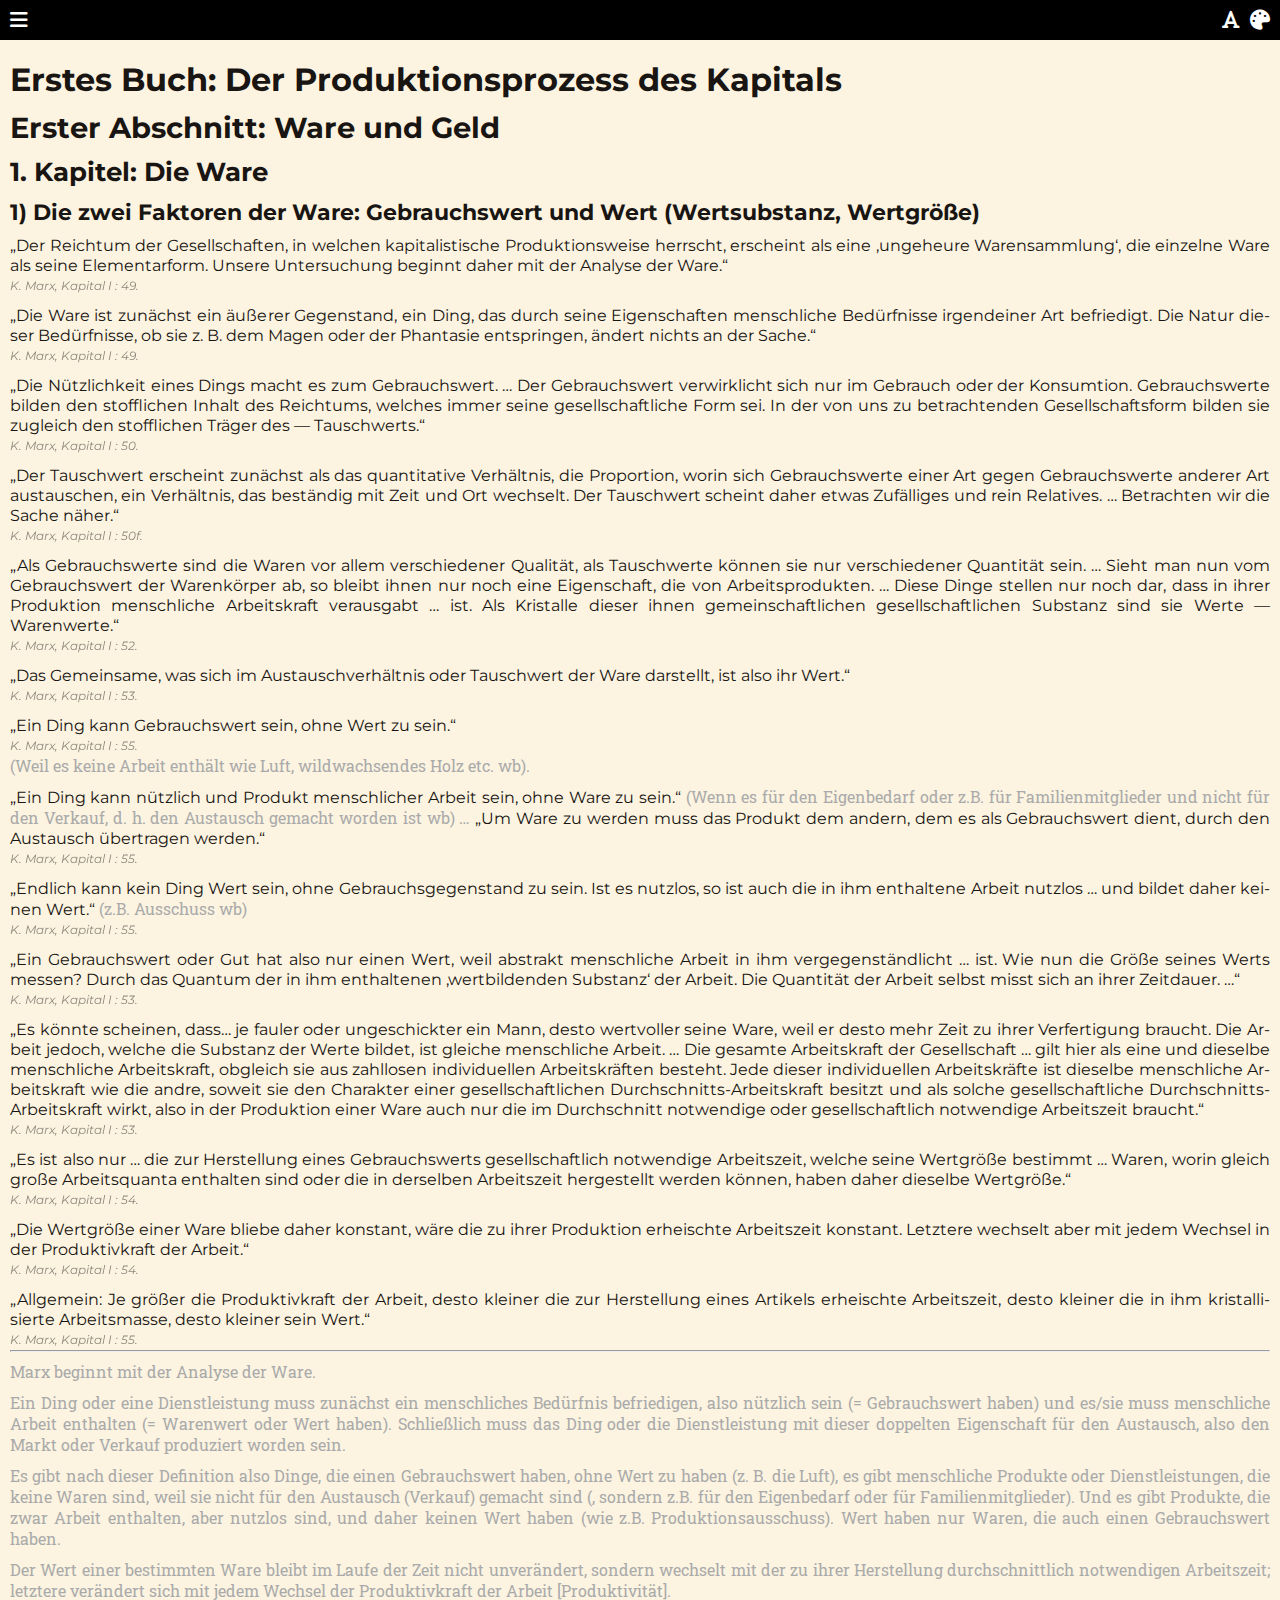
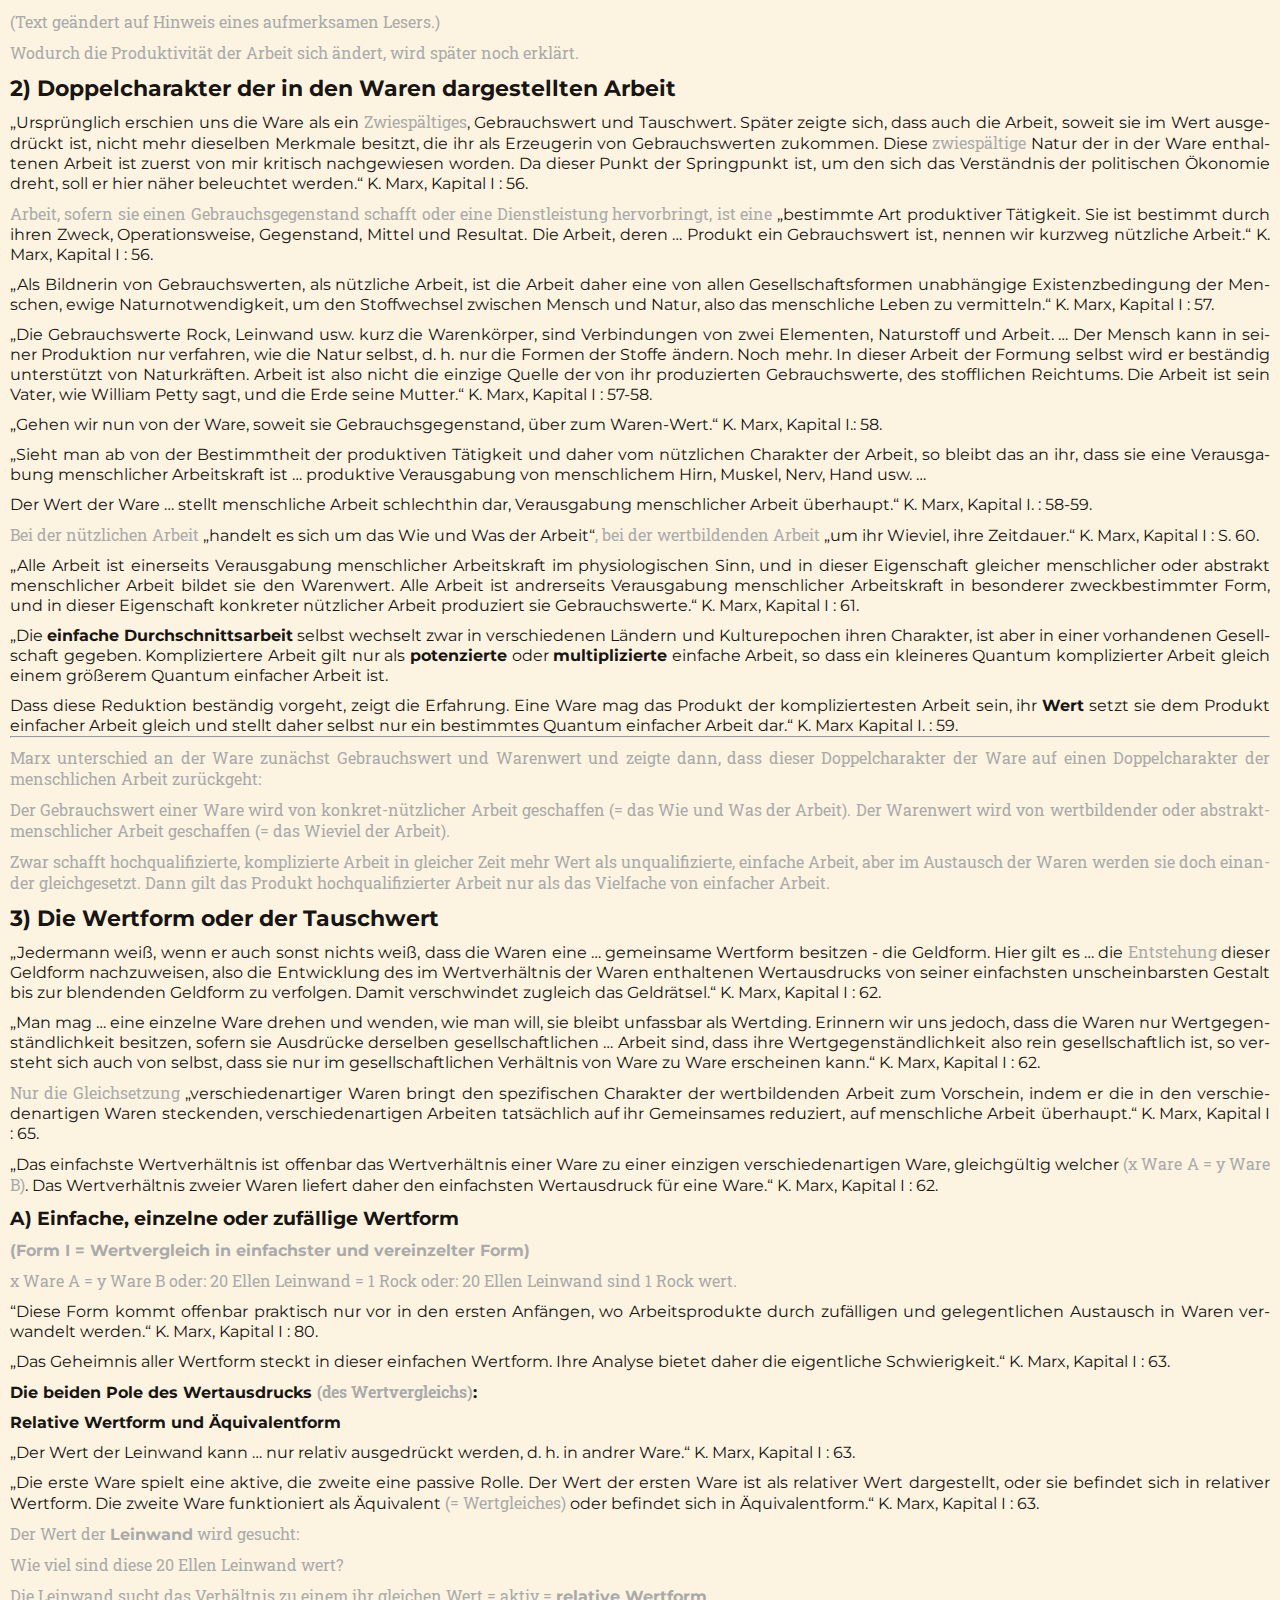
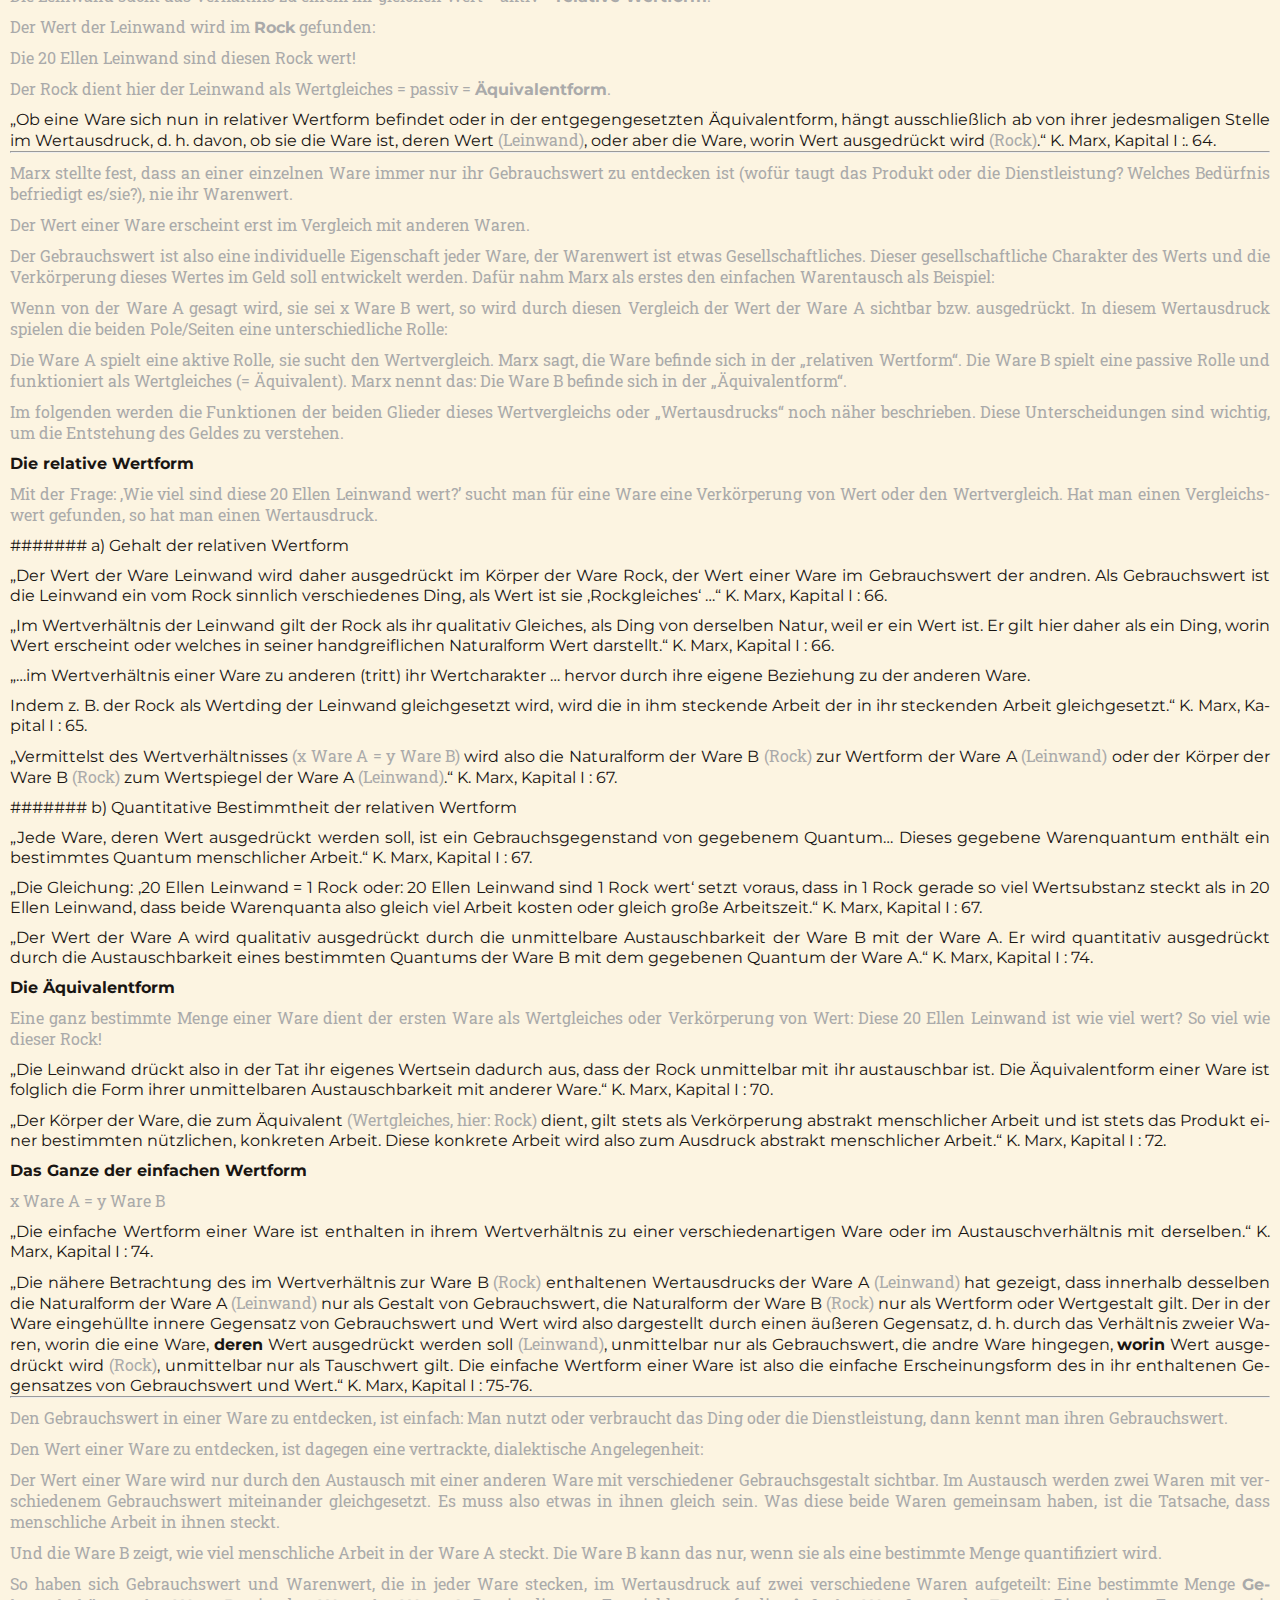
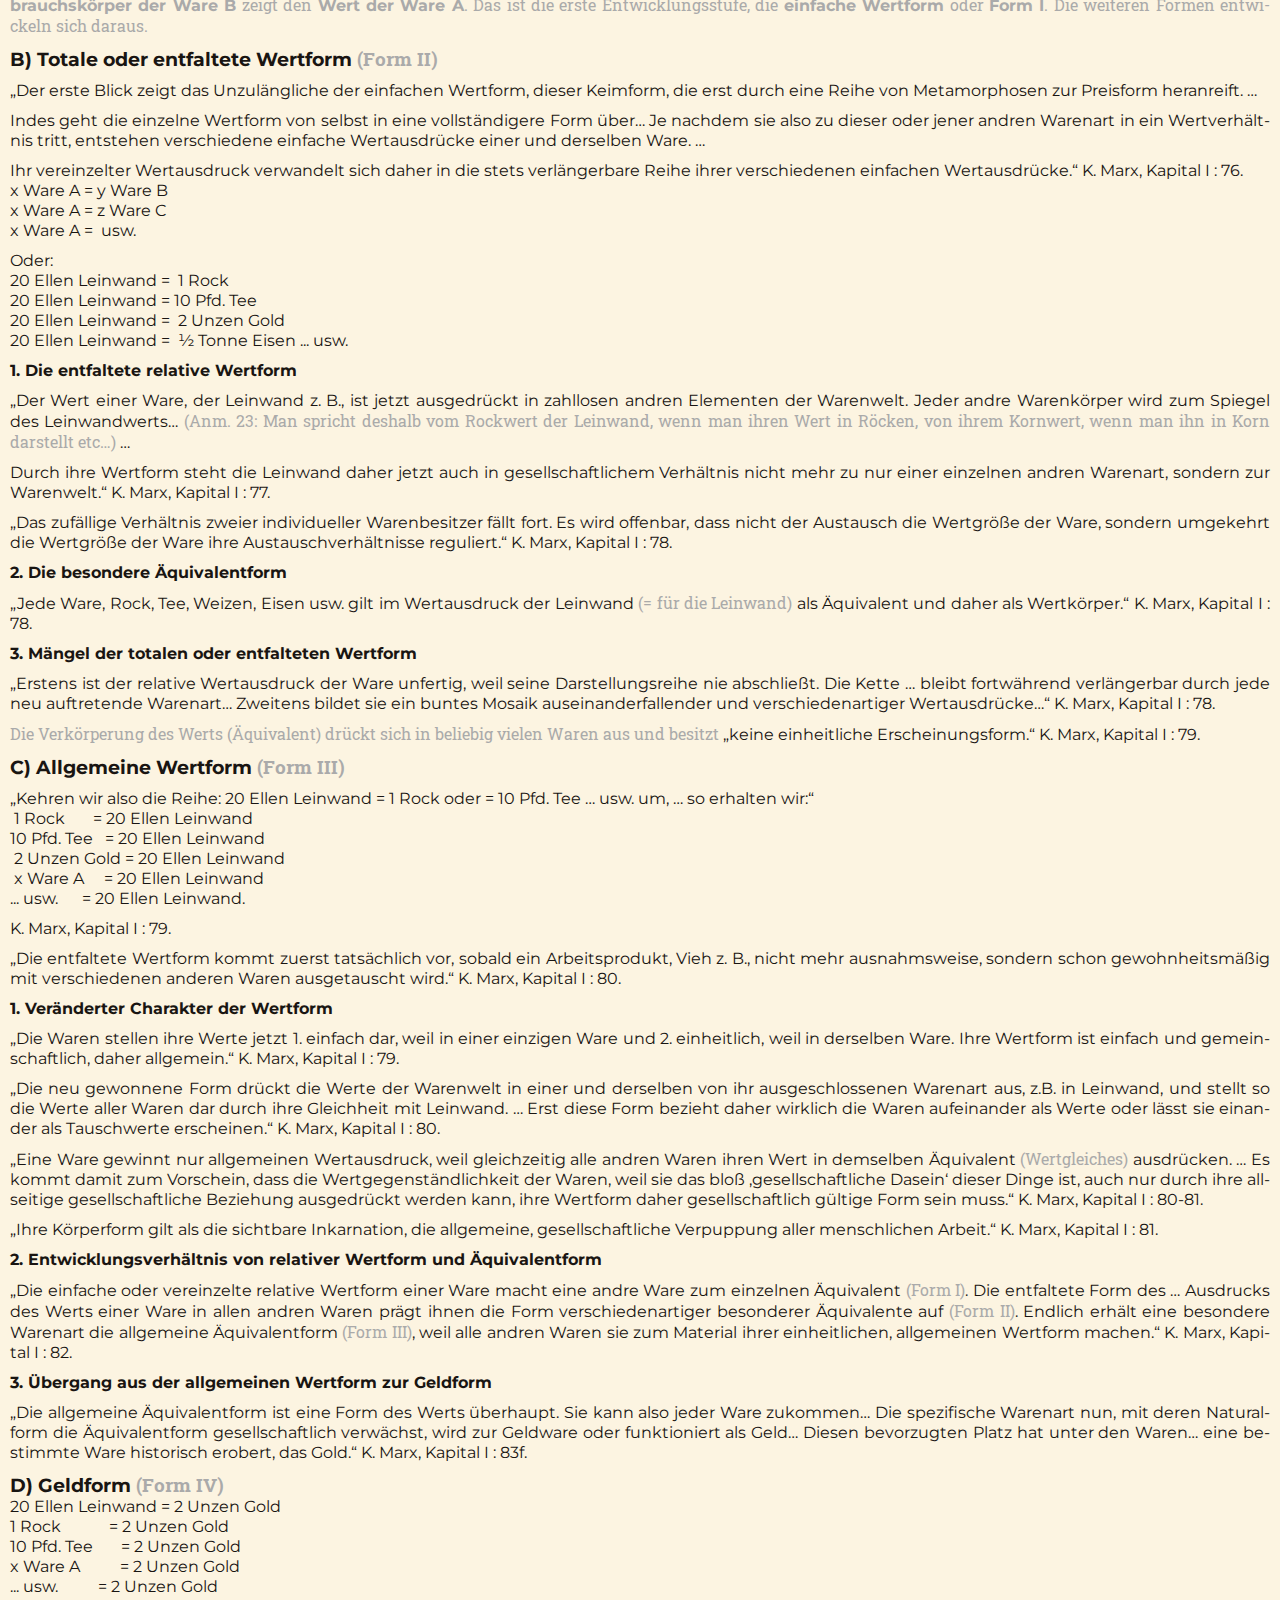
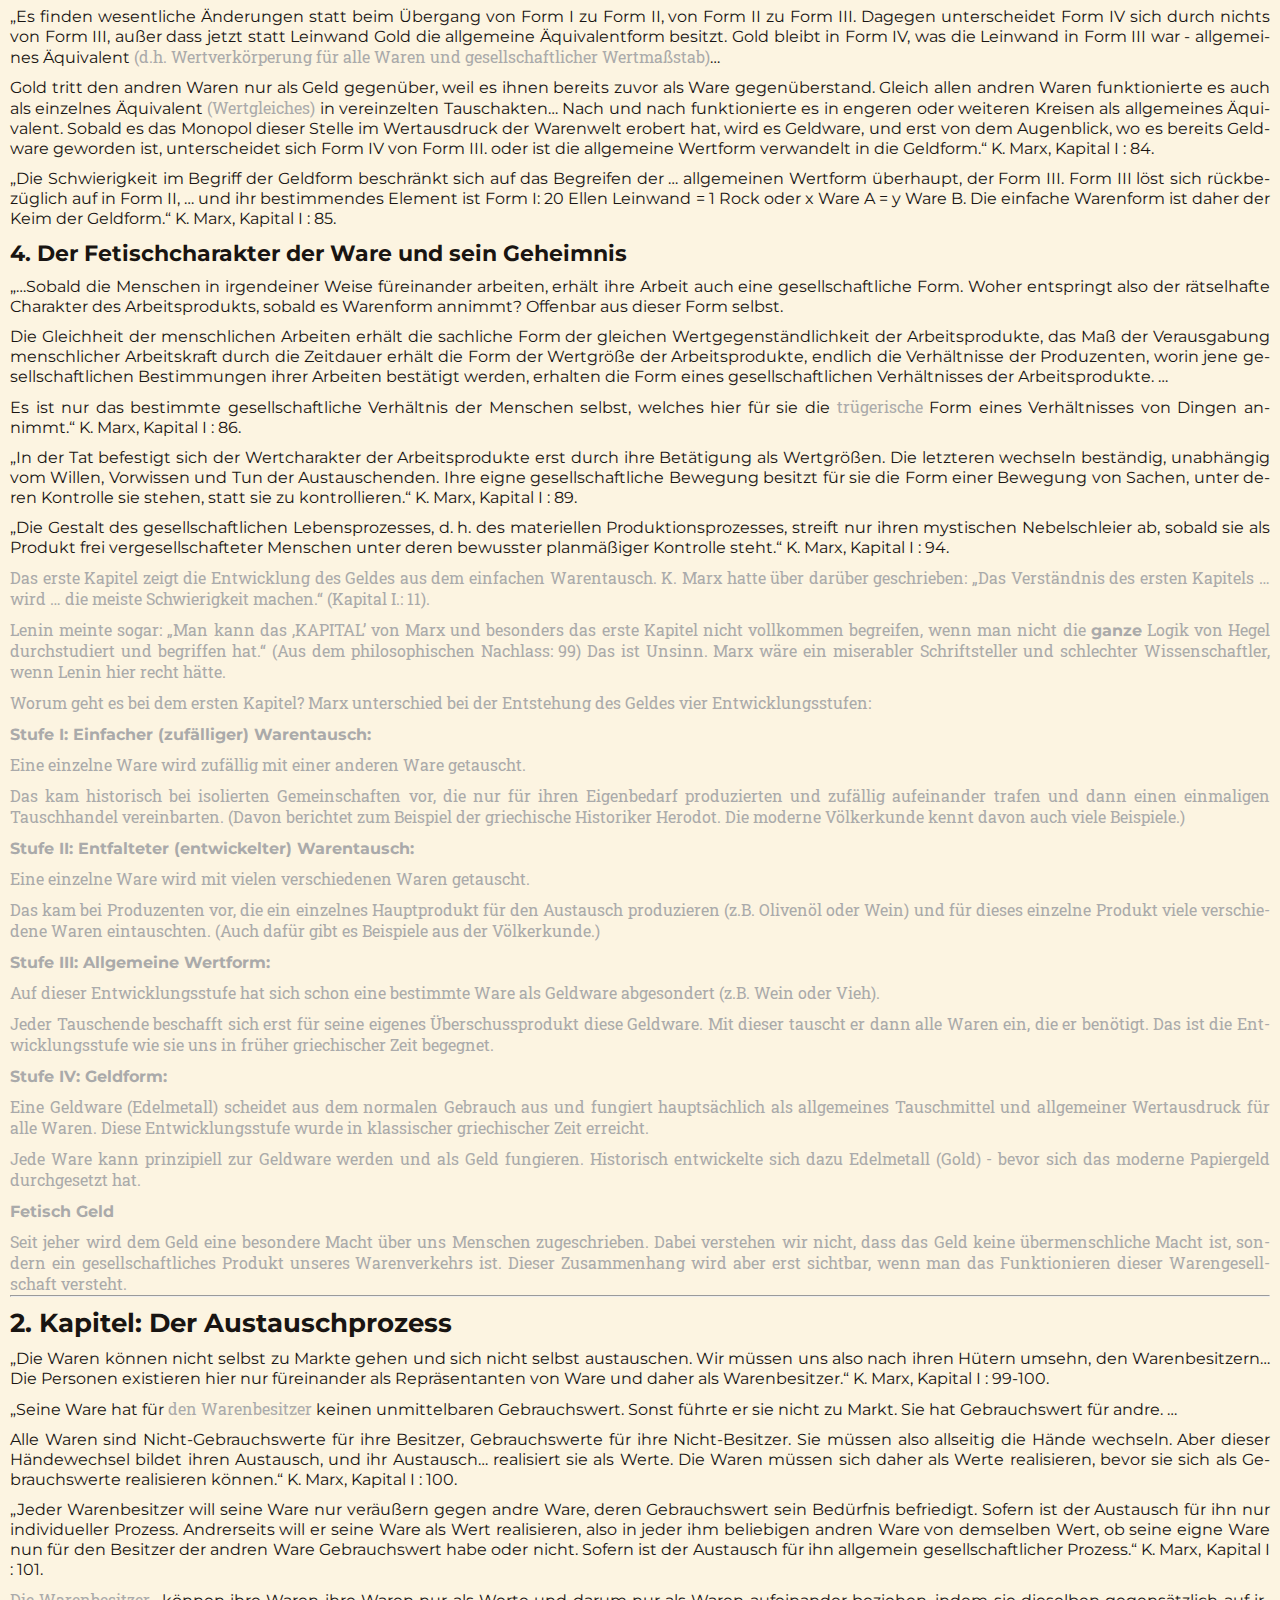
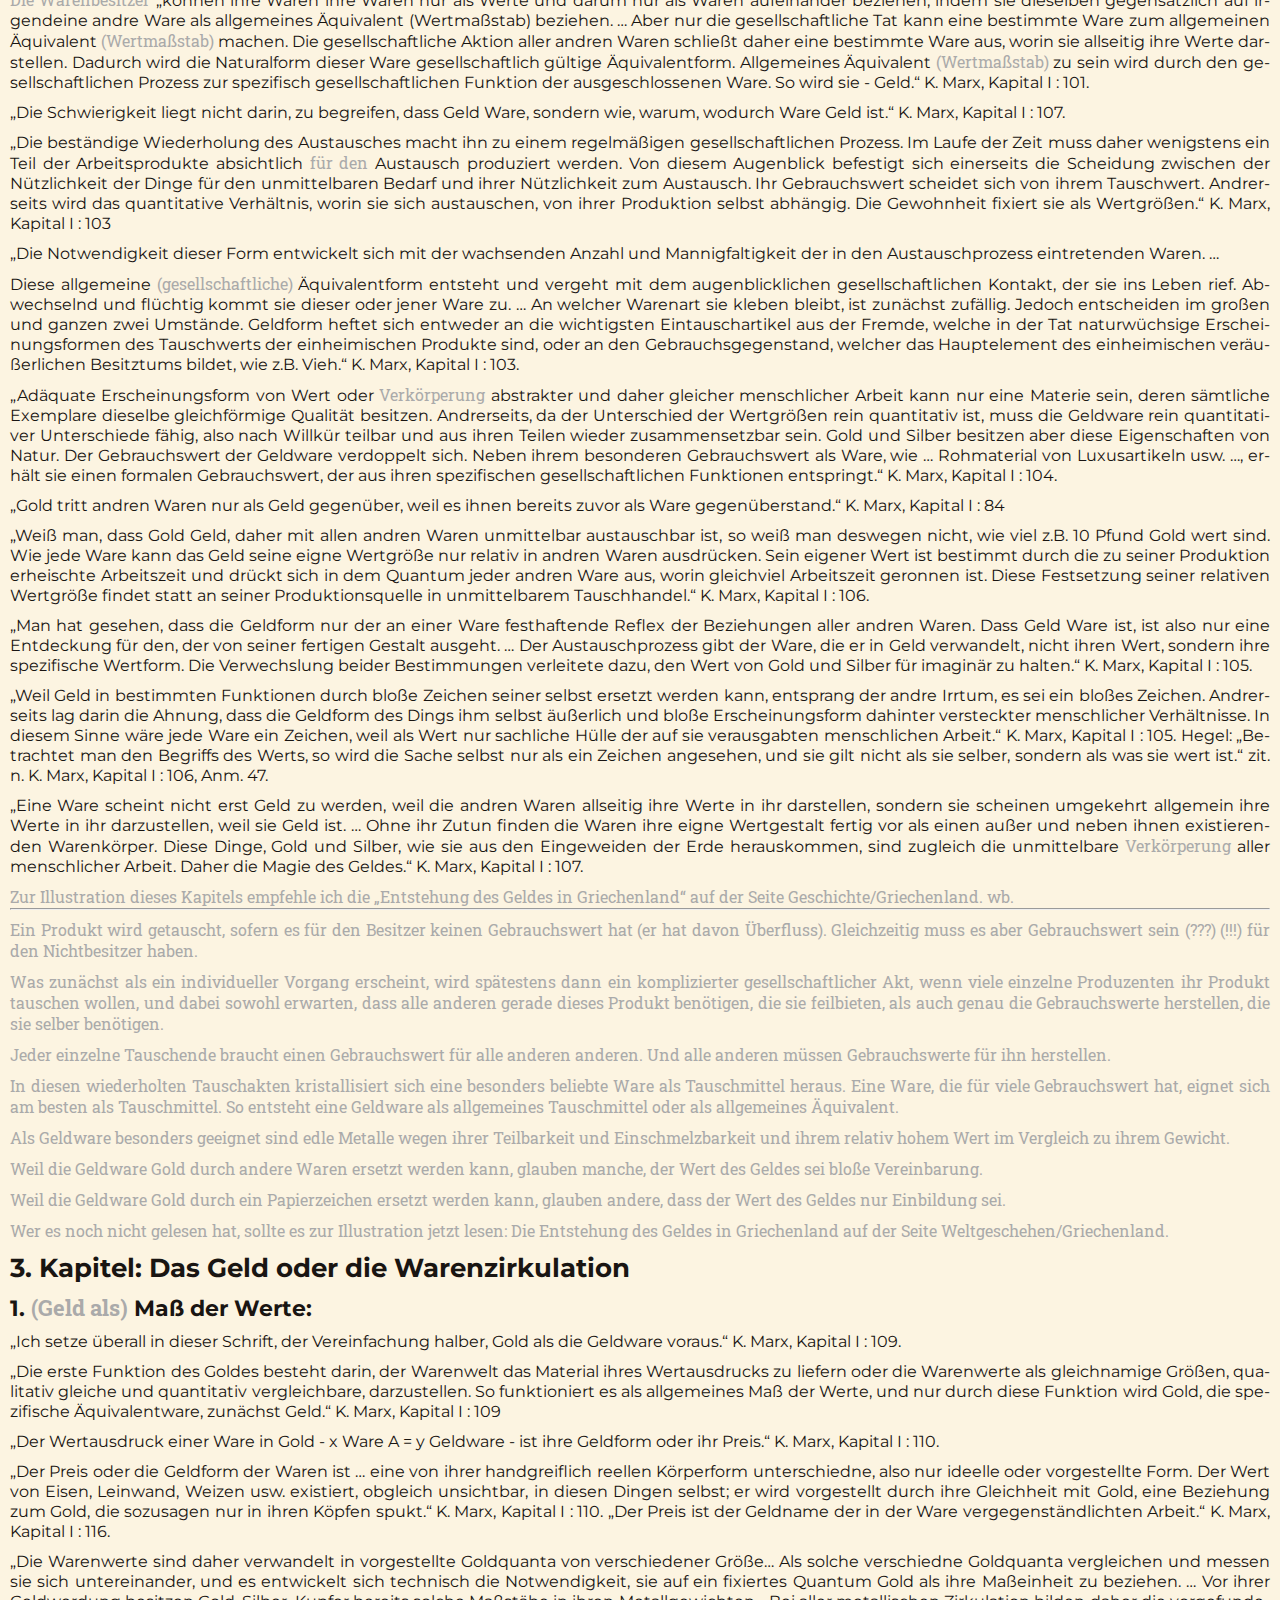
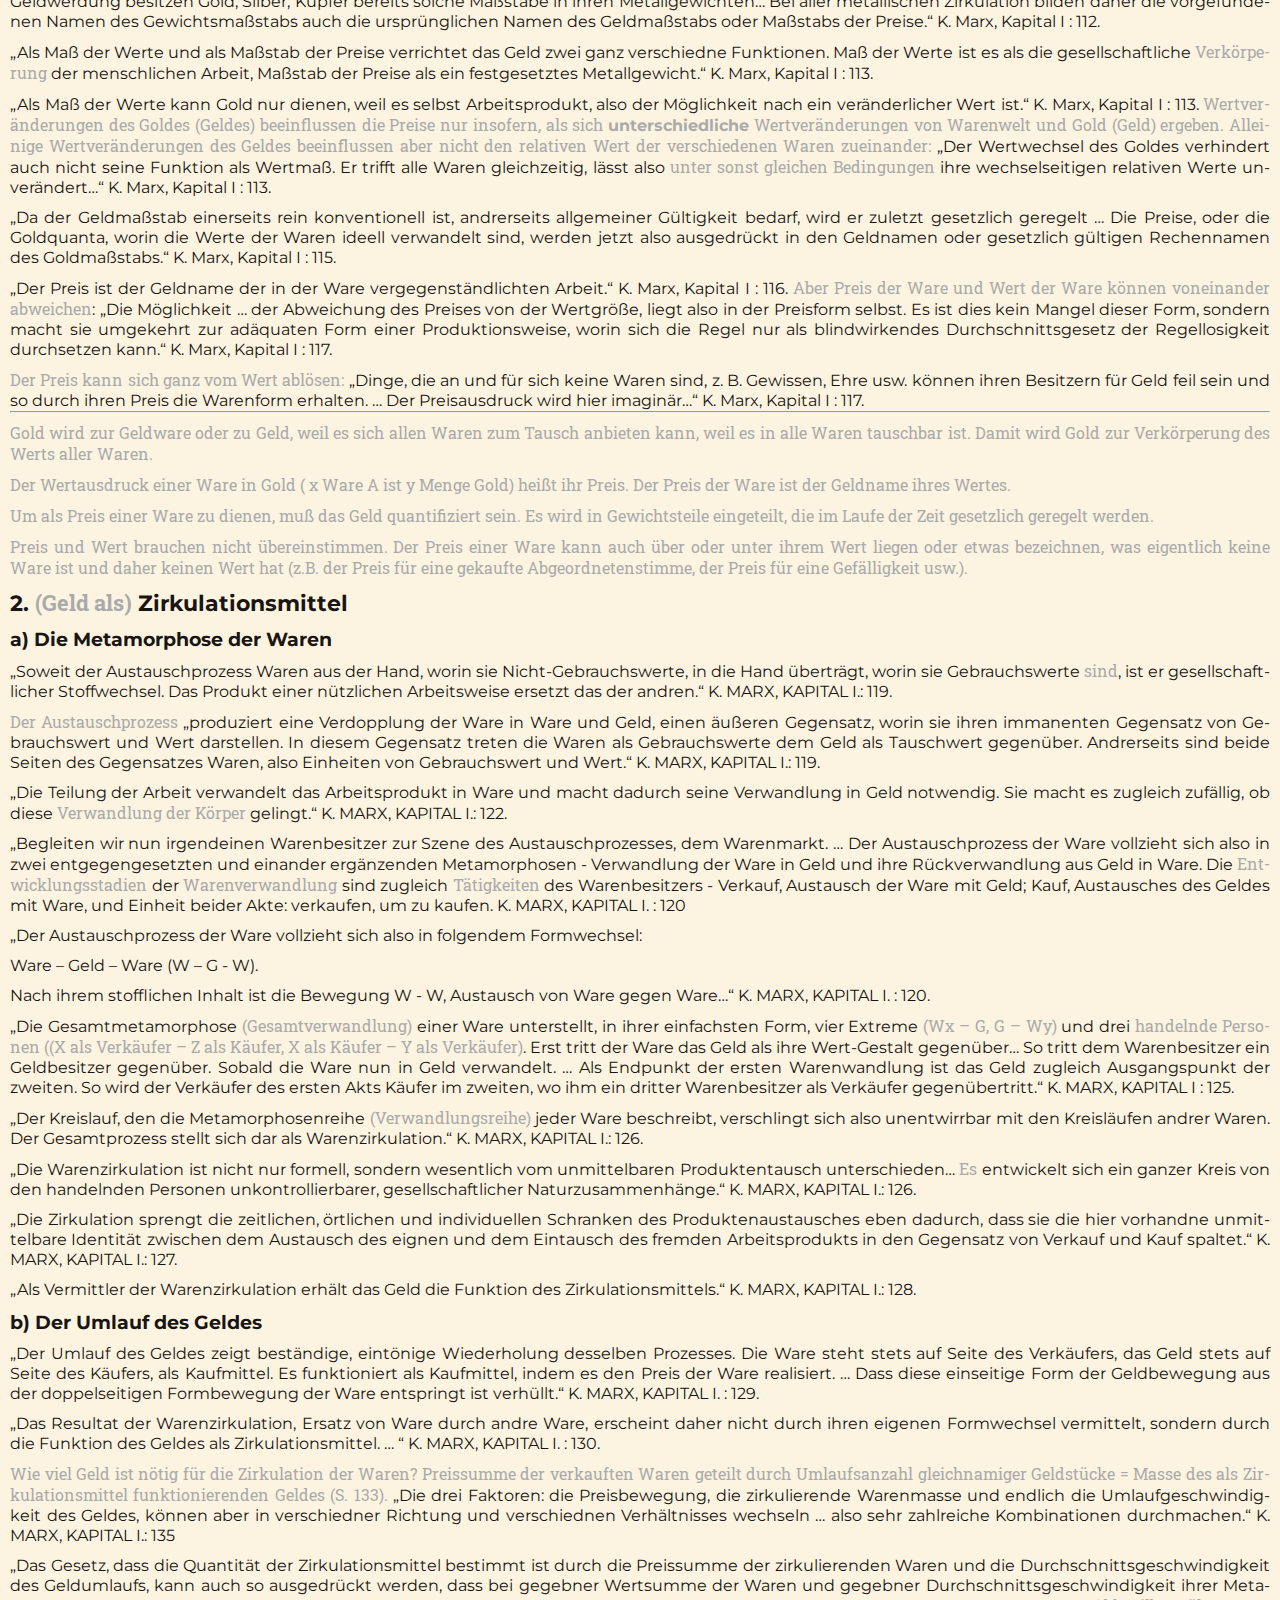
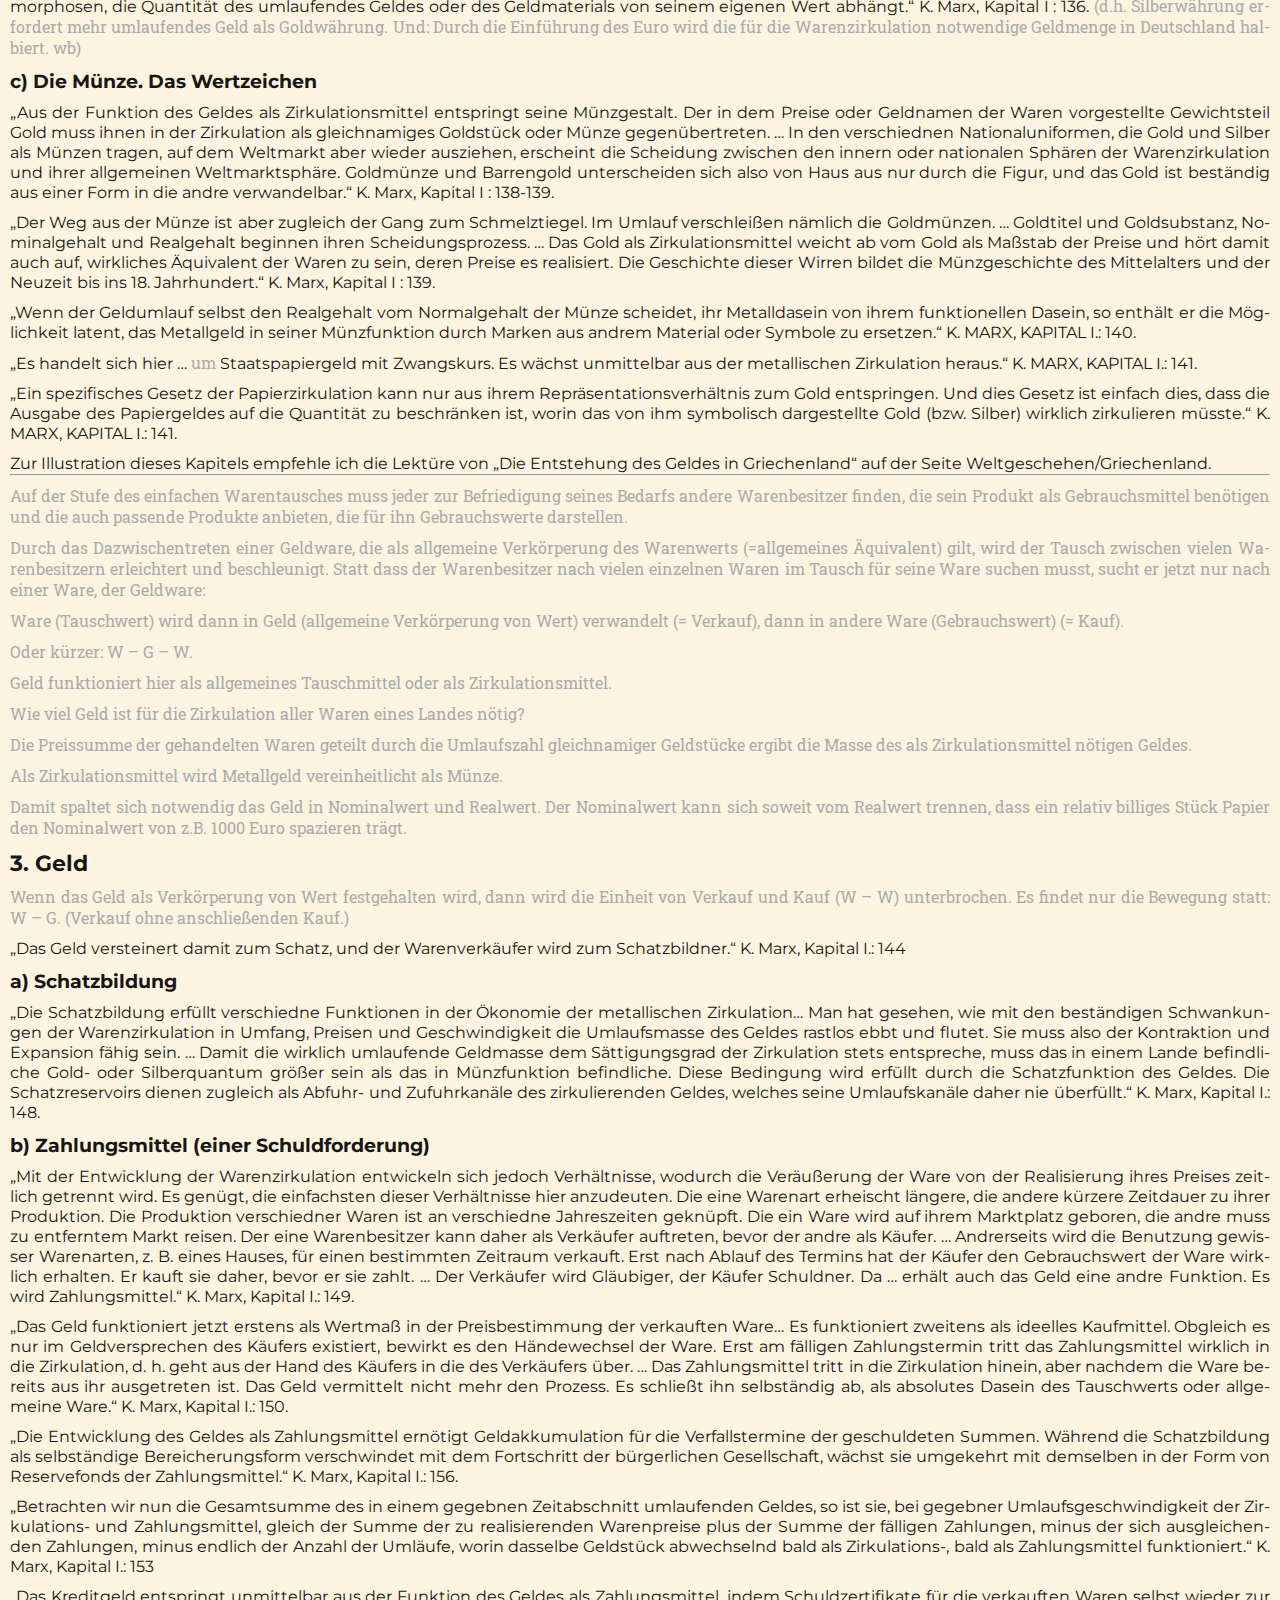
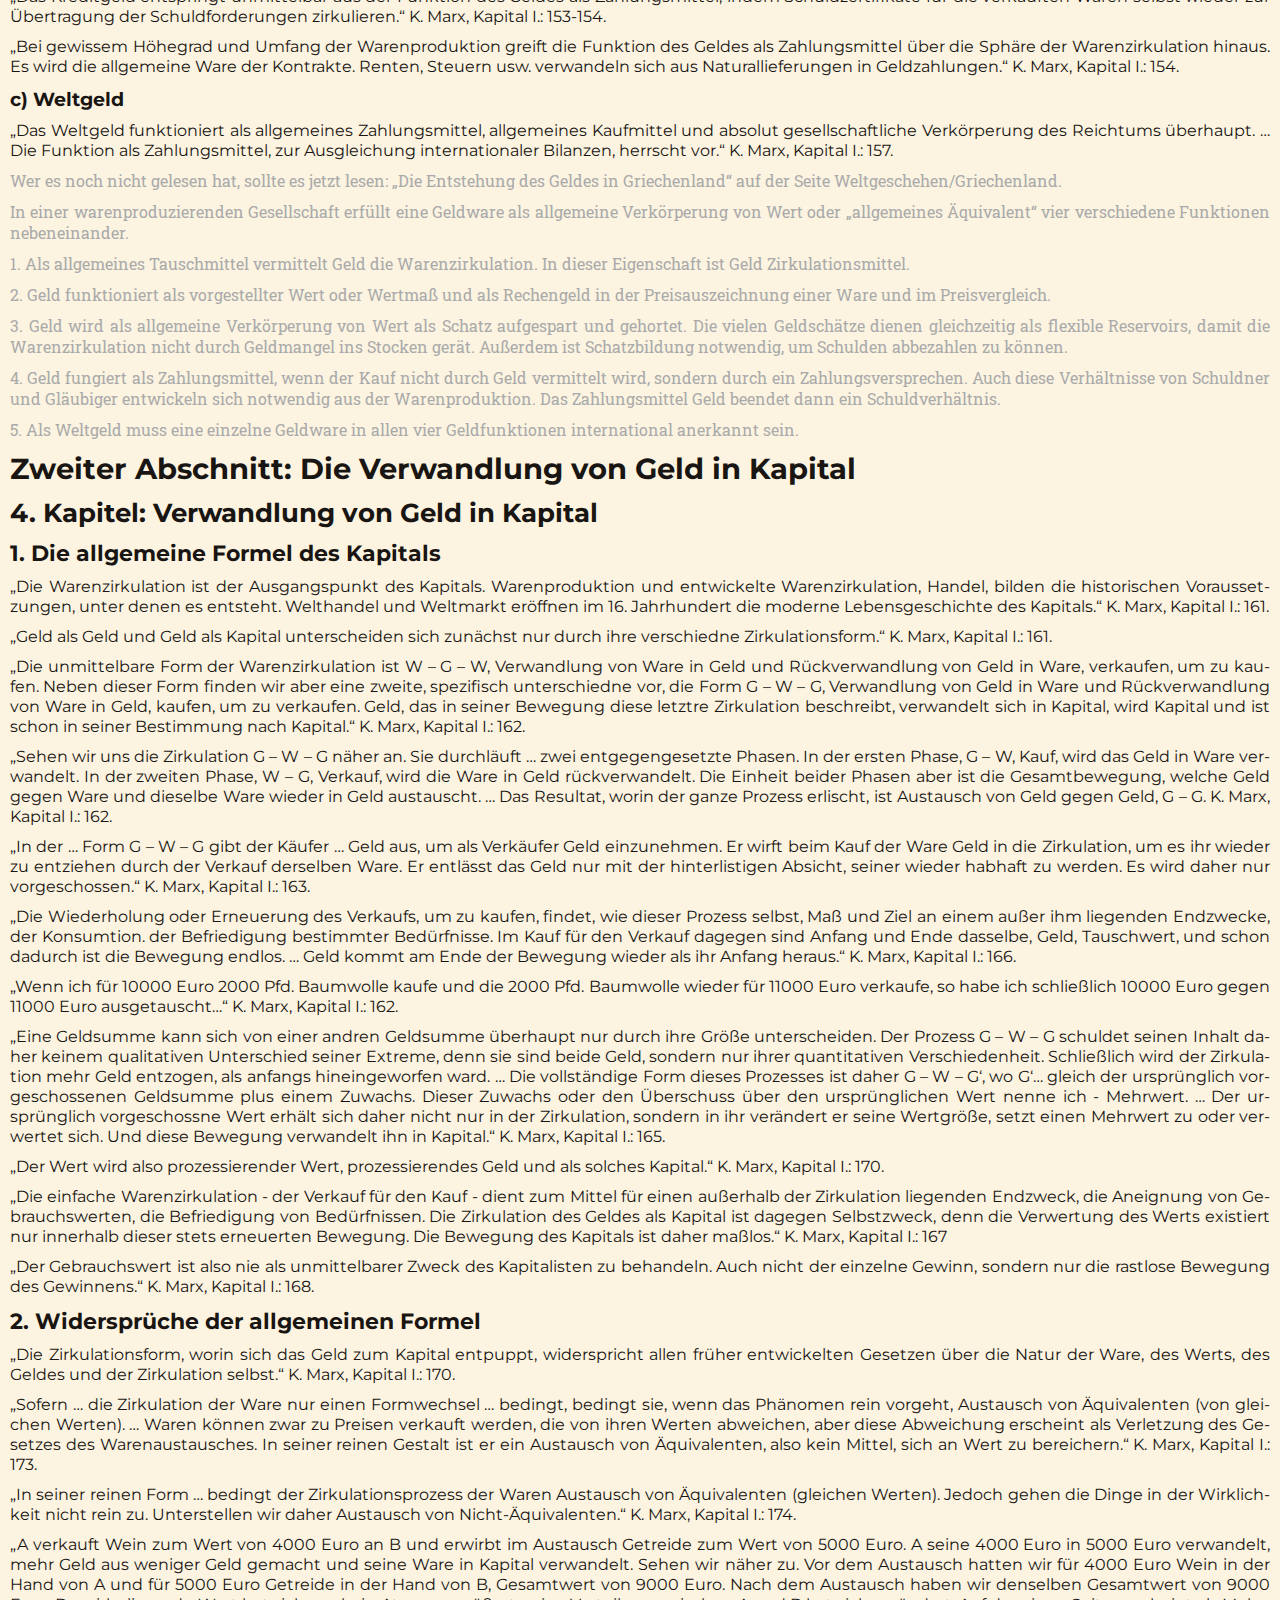
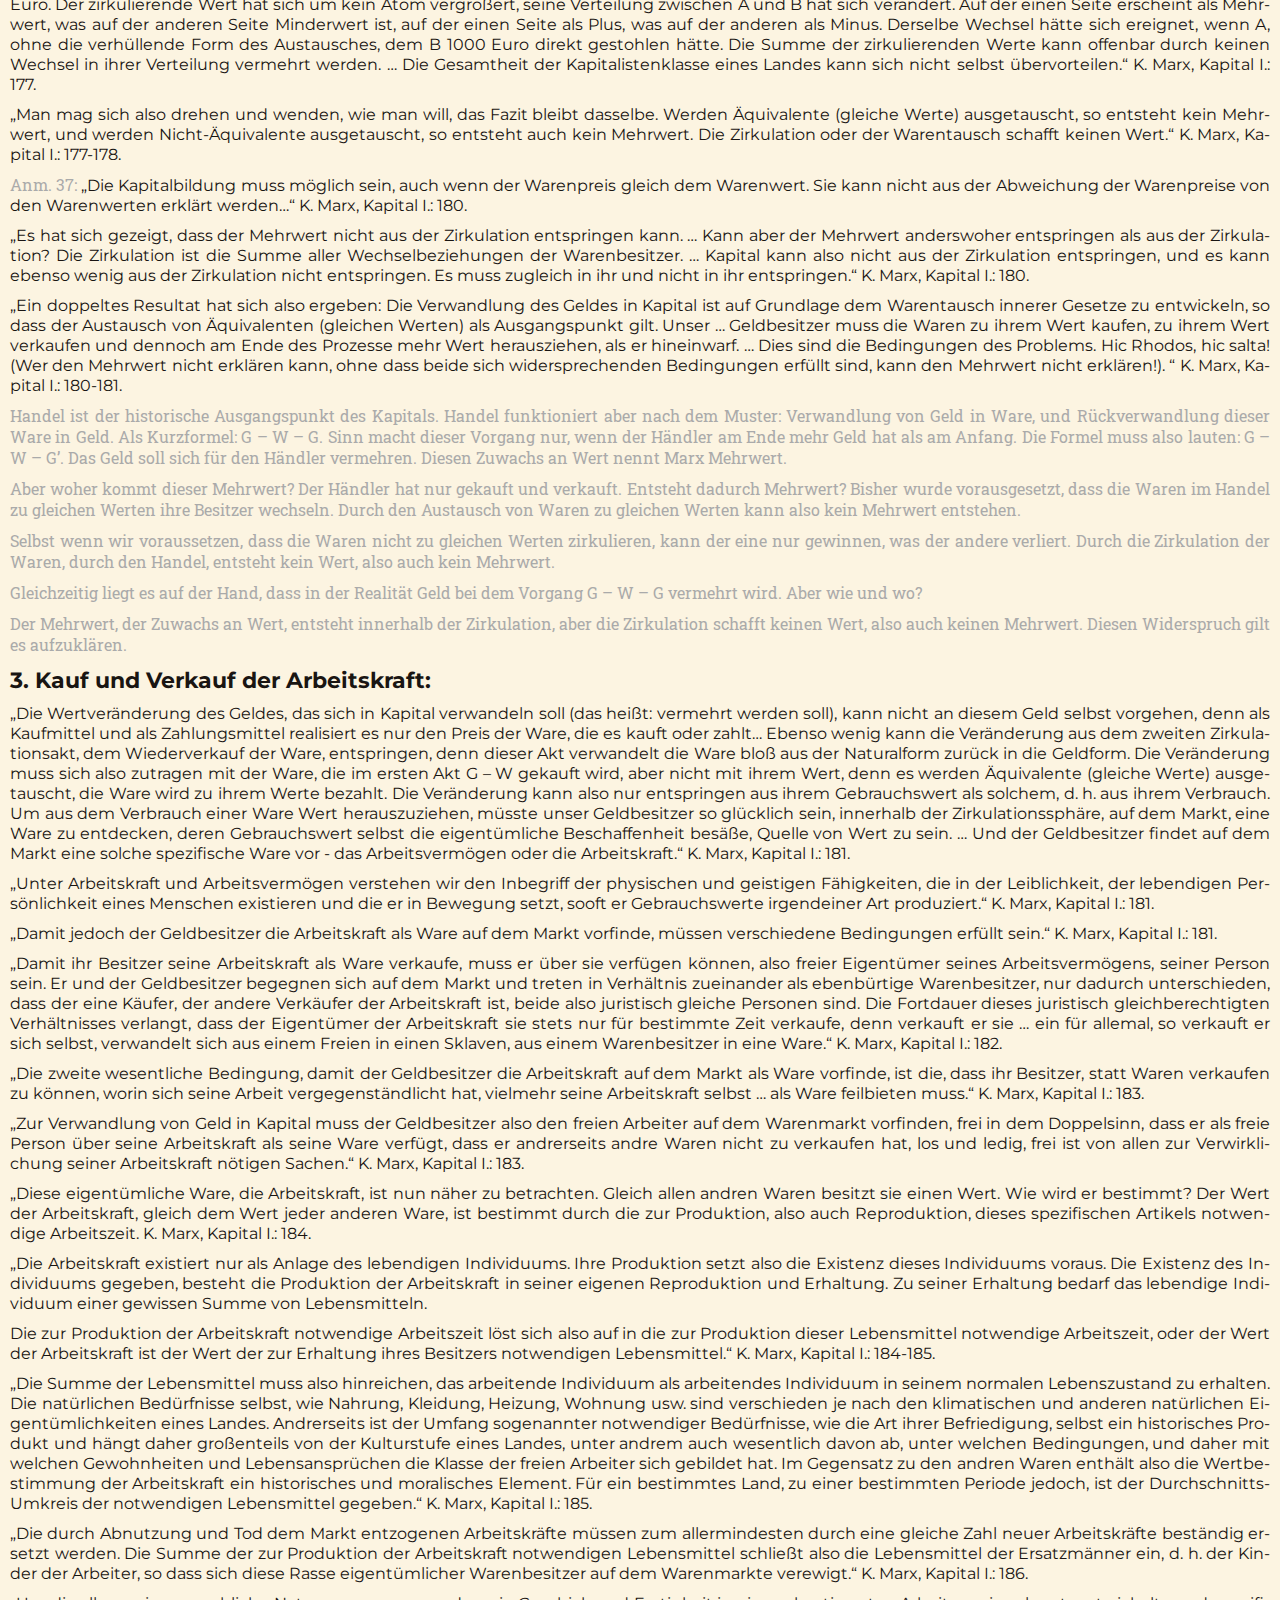
==== band1.html @ 32379b78 "update" ====
<!doctype html>
<html lang="de" data-stylemode="light">
<head>
  <meta charset="utf-8">
  <title>Band 1</title>
  <link rel="manifest" href="manifest.json">
  <link rel="stylesheet" href="https://cdnjs.cloudflare.com/ajax/libs/font-awesome/6.7.2/css/all.min.css" integrity="sha512-Evv84Mr4kqVGRNSgIGL/F/aIDqQb7xQ2vcrdIwxfjThSH8CSR7PBEakCr51Ck+w+/U6swU2Im1vVX0SVk9ABhg==" crossorigin="anonymous" referrerpolicy="no-referrer" />
  <style>
    @import url('https://fonts.googleapis.com/css2?family=Montserrat:ital,wght@0,100..900;1,100..900&display=swap');
    @import url('https://fonts.googleapis.com/css2?family=Roboto+Slab:wght@100..900&display=swap');
  </style>
  <link rel="stylesheet" href="css/style.css">
  <link rel="icon" href="favicon.ico" type="image/x-icon" />
  <link rel="apple-touch-icon" href="images/hello-icon-152.png">
  <meta name="viewport" content="width=device-width, initial-scale=1.0">
  <meta name="theme-color" content="white"/>
  <meta name="apple-mobile-web-app-capable" content="yes">
  <meta name="apple-mobile-web-app-status-bar-style" content="black">
  <meta name="apple-mobile-web-app-title" content="Eingang">
  <meta name="msapplication-TileImage" content="images/hello-icon-144.png">
  <meta name="msapplication-TileColor" content="#FFFFFF">
</head>
<body class="" id="band1">
  <header>
    <div class="left">
      <i class="fa-solid fa-bars" onclick="document.getElementById('toc').classList.toggle('hidden')"></i>
      <menu id="toc" class="hidden"></menu>
    </div>
    <div class="right">
      <div>
        <i class="fa-solid fa-font" onclick="document.getElementById('fontsettings').classList.toggle('hidden')"></i>
        <div class="subtab hidden" id="fontsettings"></div>
      </div>
       <div>
        <i class="fa-solid fa-palette" onclick="document.getElementById('colorsettings').classList.toggle('hidden')"></i>
        <div class="subtab hidden" id="colorsettings">
           <div>
            <label for="stylemode">Theme</label>
            <select id="stylemode" name="stylemode" onchange="x('html').data('stylemode',this.value)">
              <option>dark</option>
              <option>light</option>
              <option>oled</option>
              <option>white</option>
             </select>
          </div>
        </div>
      </div>
    </div>
  </header>
  <main>
<h1 id="erstes-buch-der-produktionsprozess-des-kapitals">Erstes Buch:
Der Produktionsprozess des Kapitals</h1>
<pre class="toc"><code></code></pre>
<h2 id="erster-abschnitt-ware-und-geld">Erster Abschnitt: Ware und
Geld</h2>
<h3 id="1-kapitel-die-ware">1. Kapitel: Die Ware</h3>
<h4
id="1-die-zwei-faktoren-der-ware-gebrauchswert-und-wert-wertsubstanz-wertgröße">1)
Die zwei Faktoren der Ware: Gebrauchswert und Wert (Wertsubstanz,
Wertgröße)</h4>
<blockquote>
<p>„Der Reichtum der Gesellschaften, in welchen kapitalistische
Produktionsweise herrscht, erscheint als eine ‚ungeheure Warensammlung‘,
die einzelne Ware als seine Elementarform. Unsere Untersuchung beginnt
daher mit der Analyse der Ware.“ <cite>K. Marx, Kapital I :
49.</cite></p>
</blockquote>
<blockquote>
<p>„Die Ware ist zunächst ein äußerer Gegenstand, ein Ding, das durch
seine Eigenschaften menschliche Bedürfnisse irgendeiner Art befriedigt.
Die Natur dieser Bedürfnisse, ob sie z. B. dem Magen oder der Phantasie
entspringen, ändert nichts an der Sache.“ <cite>K. Marx, Kapital I :
49.</cite></p>
</blockquote>
<blockquote>
<p>„Die Nützlichkeit eines Dings macht es zum Gebrauchswert. … Der
Gebrauchswert verwirklicht sich nur im Gebrauch oder der Konsumtion.
Gebrauchswerte bilden den stofflichen Inhalt des Reichtums, welches
immer seine gesellschaftliche Form sei. In der von uns zu betrachtenden
Gesellschaftsform bilden sie zugleich den stofflichen Träger des —
Tauschwerts.“ <cite>K. Marx, Kapital I : 50.</cite></p>
</blockquote>
<blockquote>
<p>„Der Tauschwert erscheint zunächst als das quantitative Verhältnis,
die Proportion, worin sich Gebrauchswerte einer Art gegen Gebrauchswerte
anderer Art austauschen, ein Verhältnis, das beständig mit Zeit und Ort
wechselt. Der Tauschwert scheint daher etwas Zufälliges und rein
Relatives. … Betrachten wir die Sache näher.“ <cite>K. Marx, Kapital I :
50f.</cite></p>
</blockquote>
<blockquote>
<p>„Als Gebrauchswerte sind die Waren vor allem verschiedener Qualität,
als Tauschwerte können sie nur verschiedener Quantität sein. … Sieht man
nun vom Gebrauchswert der Warenkörper ab, so bleibt ihnen nur noch eine
Eigenschaft, die von Arbeitsprodukten. … Diese Dinge stellen nur noch
dar, dass in ihrer Produktion menschliche Arbeitskraft verausgabt … ist.
Als Kristalle dieser ihnen gemeinschaftlichen gesellschaftlichen
Substanz sind sie Werte — Warenwerte.“ <cite>K. Marx, Kapital I :
52.</cite></p>
</blockquote>
<blockquote>
<p>„Das Gemeinsame, was sich im Austauschverhältnis oder Tauschwert der
Ware darstellt, ist also ihr Wert.“ <cite>K. Marx, Kapital I :
53.</cite></p>
</blockquote>
<blockquote>
<p>„Ein Ding kann Gebrauchswert sein, ohne Wert zu sein.“ <cite>K. Marx,
Kapital I : 55.</cite> <span class='wb'>(Weil es keine Arbeit enthält
wie Luft, wildwachsendes Holz etc. wb).</span></p>
</blockquote>
<blockquote>
<p>„Ein Ding kann nützlich und Produkt menschlicher Arbeit sein, ohne
Ware zu sein.“ <span class='wb'>(Wenn es für den Eigenbedarf oder z.B.
für Familienmitglieder und nicht für den Verkauf, d. h. den Austausch
gemacht worden ist wb) …</span> „Um Ware zu werden muss das Produkt dem
andern, dem es als Gebrauchswert dient, durch den Austausch übertragen
werden.“ <cite>K. Marx, Kapital I : 55.</cite></p>
</blockquote>
<blockquote>
<p>„Endlich kann kein Ding Wert sein, ohne Gebrauchsgegenstand zu sein.
Ist es nutzlos, so ist auch die in ihm enthaltene Arbeit nutzlos … und
bildet daher keinen Wert.“ <span class='wb'>(z.B. Ausschuss wb)</span>
<cite>K. Marx, Kapital I : 55.</cite></p>
</blockquote>
<blockquote>
<p>„Ein Gebrauchswert oder Gut hat also nur einen Wert, weil abstrakt
menschliche Arbeit in ihm vergegenständlicht … ist. Wie nun die Größe
seines Werts messen? Durch das Quantum der in ihm enthaltenen
‚wertbildenden Substanz‘ der Arbeit. Die Quantität der Arbeit selbst
misst sich an ihrer Zeitdauer. …“ <cite>K. Marx, Kapital I :
53.</cite></p>
</blockquote>
<blockquote>
<p>„Es könnte scheinen, dass… je fauler oder ungeschickter ein Mann,
desto wertvoller seine Ware, weil er desto mehr Zeit zu ihrer
Verfertigung braucht. Die Arbeit jedoch, welche die Substanz der Werte
bildet, ist gleiche menschliche Arbeit. … Die gesamte Arbeitskraft der
Gesellschaft … gilt hier als eine und dieselbe menschliche Arbeitskraft,
obgleich sie aus zahllosen individuellen Arbeitskräften besteht. Jede
dieser individuellen Arbeitskräfte ist dieselbe menschliche Arbeitskraft
wie die andre, soweit sie den Charakter einer gesellschaftlichen
Durchschnitts-Arbeitskraft besitzt und als solche gesellschaftliche
Durchschnitts-Arbeitskraft wirkt, also in der Produktion einer Ware auch
nur die im Durchschnitt notwendige oder gesellschaftlich notwendige
Arbeitszeit braucht.“ <cite>K. Marx, Kapital I : 53.</cite></p>
</blockquote>
<blockquote>
<p>„Es ist also nur … die zur Herstellung eines Gebrauchswerts
gesellschaftlich notwendige Arbeitszeit, welche seine Wertgröße bestimmt
… Waren, worin gleich große Arbeitsquanta enthalten sind oder die in
derselben Arbeitszeit hergestellt werden können, haben daher dieselbe
Wertgröße.“ <cite>K. Marx, Kapital I : 54.</cite></p>
</blockquote>
<blockquote>
<p>„Die Wertgröße einer Ware bliebe daher konstant, wäre die zu ihrer
Produktion erheischte Arbeitszeit konstant. Letztere wechselt aber mit
jedem Wechsel in der Produktivkraft der Arbeit.“ <cite>K. Marx, Kapital
I : 54.</cite></p>
</blockquote>
<blockquote>
<p>„Allgemein: Je größer die Produktivkraft der Arbeit, desto kleiner
die zur Herstellung eines Artikels erheischte Arbeitszeit, desto kleiner
die in ihm kristallisierte Arbeitsmasse, desto kleiner sein Wert.“
<cite>K. Marx, Kapital I : 55.</cite></p>
</blockquote>
<hr />
<p><span class='wb'>Marx beginnt mit der Analyse der Ware.</span></p>
<p><span class='wb'>Ein Ding oder eine Dienstleistung muss zunächst ein
menschliches Bedürfnis befriedigen, also nützlich sein (= Gebrauchswert
haben) und es/sie muss menschliche Arbeit enthalten (= Warenwert oder
Wert haben). Schließlich muss das Ding oder die Dienstleistung mit
dieser doppelten Eigenschaft für den Austausch, also den Markt oder
Verkauf produziert worden sein.</span></p>
<p><span class='wb'>Es gibt nach dieser Definition also Dinge, die einen
Gebrauchswert haben, ohne Wert zu haben (z. B. die Luft), es gibt
menschliche Produkte oder Dienstleistungen, die keine Waren sind, weil
sie nicht für den Austausch (Verkauf) gemacht sind (, sondern z.B. für
den Eigenbedarf oder für Familienmitglieder). Und es gibt Produkte, die
zwar Arbeit enthalten, aber nutzlos sind, und daher keinen Wert haben
(wie z.B. Produktionsausschuss). Wert haben nur Waren, die auch einen
Gebrauchswert haben.</span></p>
<p><span class='wb'>Der Wert einer bestimmten Ware bleibt im Laufe der
Zeit nicht unverändert, sondern wechselt mit der zu ihrer Herstellung
durchschnittlich notwendigen Arbeitszeit; letztere verändert sich mit
jedem Wechsel der Produktivkraft der Arbeit [Produktivität].</span></p>
<p><span class='wb'>(Text geändert auf Hinweis eines aufmerksamen
Lesers.)</span></p>
<p><span class='wb'>Wodurch die Produktivität der Arbeit sich ändert,
wird später noch erklärt.</span></p>
<h4 id="2-doppelcharakter-der-in-den-waren-dargestellten-arbeit">2)
Doppelcharakter der in den Waren dargestellten Arbeit</h4>
<p>„Ursprünglich erschien uns die Ware als ein
<span class='wbmrx'>Zwiespältiges</span>, Gebrauchswert und Tauschwert.
Später zeigte sich, dass auch die Arbeit, soweit sie im Wert ausgedrückt
ist, nicht mehr dieselben Merkmale besitzt, die ihr als Erzeugerin von
Gebrauchswerten zukommen. Diese <span class='wbmrx'>zwiespältige</span>
Natur der in der Ware enthaltenen Arbeit ist zuerst von mir kritisch
nachgewiesen worden. Da dieser Punkt der Springpunkt ist, um den sich
das Verständnis der politischen Ökonomie dreht, soll er hier näher
beleuchtet werden.“ K. Marx, Kapital I : 56.</p>
<p><span class='wb'>Arbeit, sofern sie einen Gebrauchsgegenstand schafft
oder eine Dienstleistung hervorbringt, ist eine</span> „bestimmte Art
produktiver Tätigkeit. Sie ist bestimmt durch ihren Zweck,
Operationsweise, Gegenstand, Mittel und Resultat. Die Arbeit, deren …
Produkt ein Gebrauchswert ist, nennen wir kurzweg nützliche Arbeit.“ K.
Marx, Kapital I : 56.</p>
<p>„Als Bildnerin von Gebrauchswerten, als nützliche Arbeit, ist die
Arbeit daher eine von allen Gesellschaftsformen unabhängige
Existenzbedingung der Menschen, ewige Naturnotwendigkeit, um den
Stoffwechsel zwischen Mensch und Natur, also das menschliche Leben zu
vermitteln.“ K. Marx, Kapital I : 57.</p>
<p>„Die Gebrauchswerte Rock, Leinwand usw. kurz die Warenkörper, sind
Verbindungen von zwei Elementen, Naturstoff und Arbeit. … Der Mensch
kann in seiner Produktion nur verfahren, wie die Natur selbst, d. h. nur
die Formen der Stoffe ändern. Noch mehr. In dieser Arbeit der Formung
selbst wird er beständig unterstützt von Naturkräften. Arbeit ist also
nicht die einzige Quelle der von ihr produzierten Gebrauchswerte, des
stofflichen Reichtums. Die Arbeit ist sein Vater, wie William Petty
sagt, und die Erde seine Mutter.“ K. Marx, Kapital I : 57-58.</p>
<p>„Gehen wir nun von der Ware, soweit sie Gebrauchsgegenstand, über zum
Waren-Wert.“ K. Marx, Kapital I.: 58.</p>
<p>„Sieht man ab von der Bestimmtheit der produktiven Tätigkeit und
daher vom nützlichen Charakter der Arbeit, so bleibt das an ihr, dass
sie eine Verausgabung menschlicher Arbeitskraft ist … produktive
Verausgabung von menschlichem Hirn, Muskel, Nerv, Hand usw. …</p>
<p>Der Wert der Ware … stellt menschliche Arbeit schlechthin dar,
Verausgabung menschlicher Arbeit überhaupt.“ K. Marx, Kapital I. :
58-59.</p>
<p><span class='wb'>Bei der nützlichen Arbeit</span> „handelt es sich um
das Wie und Was der Arbeit“<span class='wb'>, bei der wertbildenden
Arbeit</span> „um ihr Wieviel, ihre Zeitdauer.“ K. Marx, Kapital I : S.
60.</p>
<p>„Alle Arbeit ist einerseits Verausgabung menschlicher Arbeitskraft im
physiologischen Sinn, und in dieser Eigenschaft gleicher menschlicher
oder abstrakt menschlicher Arbeit bildet sie den Warenwert. Alle Arbeit
ist andrerseits Verausgabung menschlicher Arbeitskraft in besonderer
zweckbestimmter Form, und in dieser Eigenschaft konkreter nützlicher
Arbeit produziert sie Gebrauchswerte.“ K. Marx, Kapital I : 61.</p>
<p>„Die <strong>einfache Durchschnittsarbeit</strong> selbst wechselt
zwar in verschiedenen Ländern und Kulturepochen ihren Charakter, ist
aber in einer vorhandenen Gesellschaft gegeben. Kompliziertere Arbeit
gilt nur als <strong>potenzierte</strong> oder
<strong>multiplizierte</strong> einfache Arbeit, so dass ein kleineres
Quantum komplizierter Arbeit gleich einem größerem Quantum einfacher
Arbeit ist.</p>
<p>Dass diese Reduktion beständig vorgeht, zeigt die Erfahrung. Eine
Ware mag das Produkt der kompliziertesten Arbeit sein, ihr
<strong>Wert</strong> setzt sie dem Produkt einfacher Arbeit gleich und
stellt daher selbst nur ein bestimmtes Quantum einfacher Arbeit dar.“ K.
Marx Kapital I. : 59.</p>
<hr />
<p><span class='wb'>Marx unterschied an der Ware zunächst Gebrauchswert
und Warenwert und zeigte dann, dass dieser Doppelcharakter der Ware auf
einen Doppelcharakter der menschlichen Arbeit zurückgeht:</span></p>
<p><span class='wb'>Der Gebrauchswert einer Ware wird von
konkret-nützlicher Arbeit geschaffen (= das Wie und Was der Arbeit). Der
Warenwert wird von wertbildender oder abstrakt-menschlicher Arbeit
geschaffen (= das Wieviel der Arbeit).</span></p>
<p><span class='wb'>Zwar schafft hochqualifizierte, komplizierte Arbeit
in gleicher Zeit mehr Wert als unqualifizierte, einfache Arbeit, aber im
Austausch der Waren werden sie doch einander gleichgesetzt. Dann gilt
das Produkt hochqualifizierter Arbeit nur als das Vielfache von
einfacher Arbeit.</span></p>
<h4 id="3-die-wertform-oder-der-tauschwert">3) Die Wertform oder der
Tauschwert</h4>
<p>„Jedermann weiß, wenn er auch sonst nichts weiß, dass die Waren eine
… gemeinsame Wertform besitzen - die Geldform. Hier gilt es … die
<span class='wbmrx'>Entstehung</span> dieser Geldform nachzuweisen, also
die Entwicklung des im Wertverhältnis der Waren enthaltenen
Wertausdrucks von seiner einfachsten unscheinbarsten Gestalt bis zur
blendenden Geldform zu verfolgen. Damit verschwindet zugleich das
Geldrätsel.“ K. Marx, Kapital I : 62.</p>
<p>„Man mag … eine einzelne Ware drehen und wenden, wie man will, sie
bleibt unfassbar als Wertding. Erinnern wir uns jedoch, dass die Waren
nur Wertgegenständlichkeit besitzen, sofern sie Ausdrücke derselben
gesellschaftlichen … Arbeit sind, dass ihre Wertgegenständlichkeit also
rein gesellschaftlich ist, so versteht sich auch von selbst, dass sie
nur im gesellschaftlichen Verhältnis von Ware zu Ware erscheinen kann.“
K. Marx, Kapital I : 62.</p>
<p><span class='wb'>Nur die Gleichsetzung</span> „verschiedenartiger
Waren bringt den spezifischen Charakter der wertbildenden Arbeit zum
Vorschein, indem er die in den verschiedenartigen Waren steckenden,
verschiedenartigen Arbeiten tatsächlich auf ihr Gemeinsames reduziert,
auf menschliche Arbeit überhaupt.“ K. Marx, Kapital I : 65.</p>
<p>„Das einfachste Wertverhältnis ist offenbar das Wertverhältnis einer
Ware zu einer einzigen verschiedenartigen Ware, gleichgültig welcher
<span class='wbmrx'>(x Ware A = y Ware B)</span>. Das Wertverhältnis
zweier Waren liefert daher den einfachsten Wertausdruck für eine Ware.“
K. Marx, Kapital I : 62.</p>
<h5 id="a-einfache-einzelne-oder-zufällige-wertform">A) Einfache,
einzelne oder zufällige Wertform</h5>
<p><span class='wb'><strong>(Form I = Wertvergleich in einfachster und
vereinzelter Form)</strong></span></p>
<p><span class='wb'>x Ware A = y Ware B oder:</span> <span class='wb'>20
Ellen Leinwand = 1 Rock oder:</span> <span class='wb'>20 Ellen Leinwand
sind 1 Rock wert.</span></p>
<p>“Diese Form kommt offenbar praktisch nur vor in den ersten Anfängen,
wo Arbeitsprodukte durch zufälligen und gelegentlichen Austausch in
Waren verwandelt werden.“ K. Marx, Kapital I : 80.</p>
<p>„Das Geheimnis aller Wertform steckt in dieser einfachen Wertform.
Ihre Analyse bietet daher die eigentliche Schwierigkeit.“ K. Marx,
Kapital I : 63.</p>
<p><strong>Die beiden Pole des Wertausdrucks <span class='wb'>(des
Wertvergleichs)</span>:</strong></p>
<p><strong>Relative Wertform und Äquivalentform</strong></p>
<p>„Der Wert der Leinwand kann … nur relativ ausgedrückt werden, d. h.
in andrer Ware.“ K. Marx, Kapital I : 63.</p>
<p>„Die erste Ware spielt eine aktive, die zweite eine passive Rolle.
Der Wert der ersten Ware ist als relativer Wert dargestellt, oder sie
befindet sich in relativer Wertform. Die zweite Ware funktioniert als
Äquivalent <span class='wbmrx'>(= Wertgleiches)</span> oder befindet
sich in Äquivalentform.“ K. Marx, Kapital I : 63.</p>
<p><span class='wb'>Der Wert der <strong>Leinwand</strong> wird
gesucht:</span></p>
<p><span class='wb'>Wie viel sind diese 20 Ellen Leinwand
wert?</span></p>
<p><span class='wb'>Die Leinwand sucht das Verhältnis zu einem ihr
gleichen Wert = aktiv = <strong>relative Wertform</strong>.</span></p>
<p><span class='wb'>Der Wert der Leinwand wird im <strong>Rock</strong>
gefunden:</span></p>
<p><span class='wb'>Die 20 Ellen Leinwand sind diesen Rock
wert!</span></p>
<p><span class='wb'>Der Rock dient hier der Leinwand als Wertgleiches =
passiv = <strong>Äquivalentform</strong>.</span></p>
<p>„Ob eine Ware sich nun in relativer Wertform befindet oder in der
entgegengesetzten Äquivalentform, hängt ausschließlich ab von ihrer
jedesmaligen Stelle im Wertausdruck, d. h. davon, ob sie die Ware ist,
deren Wert <span class='wbmrx'>(Leinwand)</span>, oder aber die Ware,
worin Wert ausgedrückt wird <span class='wbmrx'>(Rock)</span>.“ K. Marx,
Kapital I :. 64.</p>
<hr />
<p><span class='wb'>Marx stellte fest, dass an einer einzelnen Ware
immer nur ihr Gebrauchswert zu entdecken ist (wofür taugt das Produkt
oder die Dienstleistung? Welches Bedürfnis befriedigt es/sie?), nie ihr
Warenwert.</span></p>
<p><span class='wb'>Der Wert einer Ware erscheint erst im Vergleich mit
anderen Waren.</span></p>
<p><span class='wb'>Der Gebrauchswert ist also eine individuelle
Eigenschaft jeder Ware, der Warenwert ist etwas Gesellschaftliches.
Dieser gesellschaftliche Charakter des Werts und die Verkörperung dieses
Wertes im Geld soll entwickelt werden. Dafür nahm Marx als erstes den
einfachen Warentausch als Beispiel:</span></p>
<p><span class='wb'>Wenn von der Ware A gesagt wird, sie sei x Ware B
wert, so wird durch diesen Vergleich der Wert der Ware A sichtbar bzw.
ausgedrückt. In diesem Wertausdruck spielen die beiden Pole/Seiten eine
unterschiedliche Rolle:</span></p>
<p><span class='wb'>Die Ware A spielt eine aktive Rolle, sie sucht den
Wertvergleich. Marx sagt, die Ware befinde sich in der „relativen
Wertform“. Die Ware B spielt eine passive Rolle und funktioniert als
Wertgleiches (= Äquivalent). Marx nennt das: Die Ware B befinde sich in
der „Äquivalentform“.</span></p>
<p><span class='wb'>Im folgenden werden die Funktionen der beiden
Glieder dieses Wertvergleichs oder „Wertausdrucks“ noch näher
beschrieben. Diese Unterscheidungen sind wichtig, um die Entstehung des
Geldes zu verstehen.</span></p>
<h6 id="die-relative-wertform">Die relative Wertform</h6>
<p><span class='wb'>Mit der Frage: ‚Wie viel sind diese 20 Ellen
Leinwand wert?’ sucht man für eine Ware eine Verkörperung von Wert oder
den Wertvergleich. Hat man einen Vergleichswert gefunden, so hat man
einen Wertausdruck.</span></p>
<p>####### a) Gehalt der relativen Wertform</p>
<p>„Der Wert der Ware Leinwand wird daher ausgedrückt im Körper der Ware
Rock, der Wert einer Ware im Gebrauchswert der andren. Als Gebrauchswert
ist die Leinwand ein vom Rock sinnlich verschiedenes Ding, als Wert ist
sie ‚Rockgleiches‘ …“ K. Marx, Kapital I : 66.</p>
<p>„Im Wertverhältnis der Leinwand gilt der Rock als ihr qualitativ
Gleiches, als Ding von derselben Natur, weil er ein Wert ist. Er gilt
hier daher als ein Ding, worin Wert erscheint oder welches in seiner
handgreiflichen Naturalform Wert darstellt.“ K. Marx, Kapital I :
66.</p>
<p>„…im Wertverhältnis einer Ware zu anderen (tritt) ihr Wertcharakter …
hervor durch ihre eigene Beziehung zu der anderen Ware.</p>
<p>Indem z. B. der Rock als Wertding der Leinwand gleichgesetzt wird,
wird die in ihm steckende Arbeit der in ihr steckenden Arbeit
gleichgesetzt.“ K. Marx, Kapital I : 65.</p>
<p>„Vermittelst des Wertverhältnisses <span class='wbmrx'>(x Ware A = y
Ware B)</span> wird also die Naturalform der Ware B
<span class='wbmrx'>(Rock)</span> zur Wertform der Ware A
<span class='wbmrx'>(Leinwand)</span> oder der Körper der Ware B
<span class='wbmrx'>(Rock)</span> zum Wertspiegel der Ware A
<span class='wbmrx'>(Leinwand)</span>.“ K. Marx, Kapital I : 67.</p>
<p>####### b) Quantitative Bestimmtheit der relativen Wertform</p>
<p>„Jede Ware, deren Wert ausgedrückt werden soll, ist ein
Gebrauchsgegenstand von gegebenem Quantum… Dieses gegebene Warenquantum
enthält ein bestimmtes Quantum menschlicher Arbeit.“ K. Marx, Kapital I
: 67.</p>
<p>„Die Gleichung: ‚20 Ellen Leinwand = 1 Rock oder: 20 Ellen Leinwand
sind 1 Rock wert‘ setzt voraus, dass in 1 Rock gerade so viel
Wertsubstanz steckt als in 20 Ellen Leinwand, dass beide Warenquanta
also gleich viel Arbeit kosten oder gleich große Arbeitszeit.“ K. Marx,
Kapital I : 67.</p>
<p>„Der Wert der Ware A wird qualitativ ausgedrückt durch die
unmittelbare Austauschbarkeit der Ware B mit der Ware A. Er wird
quantitativ ausgedrückt durch die Austauschbarkeit eines bestimmten
Quantums der Ware B mit dem gegebenen Quantum der Ware A.“ K. Marx,
Kapital I : 74.</p>
<h6 id="die-äquivalentform">Die Äquivalentform</h6>
<p><span class='wb'>Eine ganz bestimmte Menge einer Ware dient der
ersten Ware als Wertgleiches oder Verkörperung von Wert: Diese 20 Ellen
Leinwand ist wie viel wert? So viel wie dieser Rock!</span></p>
<p>„Die Leinwand drückt also in der Tat ihr eigenes Wertsein dadurch
aus, dass der Rock unmittelbar mit ihr austauschbar ist. Die
Äquivalentform einer Ware ist folglich die Form ihrer unmittelbaren
Austauschbarkeit mit anderer Ware.“ K. Marx, Kapital I : 70.</p>
<p>„Der Körper der Ware, die zum Äquivalent
<span class='wbmrx'>(Wertgleiches, hier: Rock)</span> dient, gilt stets
als Verkörperung abstrakt menschlicher Arbeit und ist stets das Produkt
einer bestimmten nützlichen, konkreten Arbeit. Diese konkrete Arbeit
wird also zum Ausdruck abstrakt menschlicher Arbeit.“ K. Marx, Kapital I
: 72.</p>
<h6 id="das-ganze-der-einfachen-wertform">Das Ganze der einfachen
Wertform</h6>
<p><span class='wb'>x Ware A = y Ware B</span></p>
<p>„Die einfache Wertform einer Ware ist enthalten in ihrem
Wertverhältnis zu einer verschiedenartigen Ware oder im
Austauschverhältnis mit derselben.“ K. Marx, Kapital I : 74.</p>
<p>„Die nähere Betrachtung des im Wertverhältnis zur Ware B
<span class='wbmrx'>(Rock)</span> enthaltenen Wertausdrucks der Ware A
<span class='wbmrx'>(Leinwand)</span> hat gezeigt, dass innerhalb
desselben die Naturalform der Ware A
<span class='wbmrx'>(Leinwand)</span> nur als Gestalt von Gebrauchswert,
die Naturalform der Ware B <span class='wbmrx'>(Rock)</span> nur als
Wertform oder Wertgestalt gilt. Der in der Ware eingehüllte innere
Gegensatz von Gebrauchswert und Wert wird also dargestellt durch einen
äußeren Gegensatz, d. h. durch das Verhältnis zweier Waren, worin die
eine Ware, <strong>deren</strong> Wert ausgedrückt werden soll
<span class='wbmrx'>(Leinwand)</span>, unmittelbar nur als
Gebrauchswert, die andre Ware hingegen, <strong>worin</strong> Wert
ausgedrückt wird <span class='wbmrx'>(Rock)</span>, unmittelbar nur als
Tauschwert gilt. Die einfache Wertform einer Ware ist also die einfache
Erscheinungsform des in ihr enthaltenen Gegensatzes von Gebrauchswert
und Wert.“ K. Marx, Kapital I : 75-76.</p>
<hr />
<p><span class='wb'>Den Gebrauchswert in einer Ware zu entdecken, ist
einfach: Man nutzt oder verbraucht das Ding oder die Dienstleistung,
dann kennt man ihren Gebrauchswert.</span></p>
<p><span class='wb'>Den Wert einer Ware zu entdecken, ist dagegen eine
vertrackte, dialektische Angelegenheit:</span></p>
<p><span class='wb'>Der Wert einer Ware wird nur durch den Austausch mit
einer anderen Ware mit verschiedener Gebrauchsgestalt sichtbar. Im
Austausch werden zwei Waren mit verschiedenem Gebrauchswert miteinander
gleichgesetzt. Es muss also etwas in ihnen gleich sein. Was diese beide
Waren gemeinsam haben, ist die Tatsache, dass menschliche Arbeit in
ihnen steckt.</span></p>
<p><span class='wb'>Und die Ware B zeigt, wie viel menschliche Arbeit in
der Ware A steckt. Die Ware B kann das nur, wenn sie als eine bestimmte
Menge quantifiziert wird.</span></p>
<p><span class='wb'>So haben sich Gebrauchswert und Warenwert, die in
jeder Ware stecken, im Wertausdruck auf zwei verschiedene Waren
aufgeteilt: Eine bestimmte Menge <strong>Gebrauchskörper der Ware
B</strong> zeigt den <strong>Wert der Ware A</strong>. Das ist die erste
Entwicklungsstufe, die <strong>einfache Wertform</strong> oder
<strong>Form I</strong>. Die weiteren Formen entwickeln sich
daraus.</span></p>
<h5 id="b-totale-oder-entfaltete-wertform-form-ii">B) Totale oder
entfaltete Wertform <span class='wb'>(Form II)</span></h5>
<p>„Der erste Blick zeigt das Unzulängliche der einfachen Wertform,
dieser Keimform, die erst durch eine Reihe von Metamorphosen zur
Preisform heranreift. …</p>
<p>Indes geht die einzelne Wertform von selbst in eine vollständigere
Form über… Je nachdem sie also zu dieser oder jener andren Warenart in
ein Wertverhältnis tritt, entstehen verschiedene einfache Wertausdrücke
einer und derselben Ware. …</p>
<p>Ihr vereinzelter Wertausdruck verwandelt sich daher in die stets
verlängerbare Reihe ihrer verschiedenen einfachen Wertausdrücke.“ K.
Marx, Kapital I : 76.</p>
<pre><code>x Ware A = y Ware B
x Ware A = z Ware C
x Ware A =  usw.</code></pre>
<p>Oder:</p>
<pre><code>20 Ellen Leinwand =  1 Rock
20 Ellen Leinwand = 10 Pfd. Tee
20 Ellen Leinwand =  2 Unzen Gold
20 Ellen Leinwand =  ½ Tonne Eisen ... usw.</code></pre>
<h6 id="1-die-entfaltete-relative-wertform">1. Die entfaltete relative
Wertform</h6>
<p>„Der Wert einer Ware, der Leinwand z. B., ist jetzt ausgedrückt in
zahllosen andren Elementen der Warenwelt. Jeder andre Warenkörper wird
zum Spiegel des Leinwandwerts… <span class='wb'>(Anm. 23: Man spricht
deshalb vom Rockwert der Leinwand, wenn man ihren Wert in Röcken, von
ihrem Kornwert, wenn man ihn in Korn darstellt etc…)</span> …</p>
<p>Durch ihre Wertform steht die Leinwand daher jetzt auch in
gesellschaftlichem Verhältnis nicht mehr zu nur einer einzelnen andren
Warenart, sondern zur Warenwelt.“ K. Marx, Kapital I : 77.</p>
<p>„Das zufällige Verhältnis zweier individueller Warenbesitzer fällt
fort. Es wird offenbar, dass nicht der Austausch die Wertgröße der Ware,
sondern umgekehrt die Wertgröße der Ware ihre Austauschverhältnisse
reguliert.“ K. Marx, Kapital I : 78.</p>
<h6 id="2-die-besondere-äquivalentform">2. Die besondere
Äquivalentform</h6>
<p>„Jede Ware, Rock, Tee, Weizen, Eisen usw. gilt im Wertausdruck der
Leinwand <span class='wbmrx'>(= für die Leinwand)</span> als Äquivalent
und daher als Wertkörper.“ K. Marx, Kapital I : 78.</p>
<h6 id="3-mängel-der-totalen-oder-entfalteten-wertform">3. Mängel der
totalen oder entfalteten Wertform</h6>
<p>„Erstens ist der relative Wertausdruck der Ware unfertig, weil seine
Darstellungsreihe nie abschließt. Die Kette … bleibt fortwährend
verlängerbar durch jede neu auftretende Warenart… Zweitens bildet sie
ein buntes Mosaik auseinanderfallender und verschiedenartiger
Wertausdrücke…“ K. Marx, Kapital I : 78.</p>
<p><span class='wb'>Die Verkörperung des Werts (Äquivalent) drückt sich
in beliebig vielen Waren aus und besitzt</span> „keine einheitliche
Erscheinungsform.“ K. Marx, Kapital I : 79.</p>
<h5 id="c-allgemeine-wertform-form-iii">C) Allgemeine Wertform
<span class='wb'>(Form III)</span></h5>
<p>„Kehren wir also die Reihe: 20 Ellen Leinwand = 1 Rock oder = 10 Pfd.
Tee … usw. um, … so erhalten wir:“</p>
<pre><code> 1 Rock       = 20 Ellen Leinwand
10 Pfd. Tee   = 20 Ellen Leinwand
 2 Unzen Gold = 20 Ellen Leinwand
 x Ware A     = 20 Ellen Leinwand
... usw.      = 20 Ellen Leinwand.</code></pre>
<p>K. Marx, Kapital I : 79.</p>
<p>„Die entfaltete Wertform kommt zuerst tatsächlich vor, sobald ein
Arbeitsprodukt, Vieh z. B., nicht mehr ausnahmsweise, sondern schon
gewohnheitsmäßig mit verschiedenen anderen Waren ausgetauscht wird.“ K.
Marx, Kapital I : 80.</p>
<h6 id="1-veränderter-charakter-der-wertform">1. Veränderter Charakter
der Wertform</h6>
<p>„Die Waren stellen ihre Werte jetzt 1. einfach dar, weil in einer
einzigen Ware und 2. einheitlich, weil in derselben Ware. Ihre Wertform
ist einfach und gemeinschaftlich, daher allgemein.“ K. Marx, Kapital I :
79.</p>
<p>„Die neu gewonnene Form drückt die Werte der Warenwelt in einer und
derselben von ihr ausgeschlossenen Warenart aus, z.B. in Leinwand, und
stellt so die Werte aller Waren dar durch ihre Gleichheit mit Leinwand.
… Erst diese Form bezieht daher wirklich die Waren aufeinander als Werte
oder lässt sie einander als Tauschwerte erscheinen.“ K. Marx, Kapital I
: 80.</p>
<p>„Eine Ware gewinnt nur allgemeinen Wertausdruck, weil gleichzeitig
alle andren Waren ihren Wert in demselben Äquivalent
<span class='wbmrx'>(Wertgleiches)</span> ausdrücken. … Es kommt damit
zum Vorschein, dass die Wertgegenständlichkeit der Waren, weil sie das
bloß ‚gesellschaftliche Dasein‘ dieser Dinge ist, auch nur durch ihre
allseitige gesellschaftliche Beziehung ausgedrückt werden kann, ihre
Wertform daher gesellschaftlich gültige Form sein muss.“ K. Marx,
Kapital I : 80-81.</p>
<p>„Ihre Körperform gilt als die sichtbare Inkarnation, die allgemeine,
gesellschaftliche Verpuppung aller menschlichen Arbeit.“ K. Marx,
Kapital I : 81.</p>
<h6
id="2-entwicklungsverhältnis-von-relativer-wertform-und-äquivalentform">2.
Entwicklungsverhältnis von relativer Wertform und Äquivalentform</h6>
<p>„Die einfache oder vereinzelte relative Wertform einer Ware macht
eine andre Ware zum einzelnen Äquivalent <span class='wbmrx'>(Form
I)</span>. Die entfaltete Form des … Ausdrucks des Werts einer Ware in
allen andren Waren prägt ihnen die Form verschiedenartiger besonderer
Äquivalente auf <span class='wbmrx'>(Form II)</span>. Endlich erhält
eine besondere Warenart die allgemeine Äquivalentform
<span class='wbmrx'>(Form III)</span>, weil alle andren Waren sie zum
Material ihrer einheitlichen, allgemeinen Wertform machen.“ K. Marx,
Kapital I : 82.</p>
<h6 id="3-übergang-aus-der-allgemeinen-wertform-zur-geldform">3.
Übergang aus der allgemeinen Wertform zur Geldform</h6>
<p>„Die allgemeine Äquivalentform ist eine Form des Werts überhaupt. Sie
kann also jeder Ware zukommen… Die spezifische Warenart nun, mit deren
Naturalform die Äquivalentform gesellschaftlich verwächst, wird zur
Geldware oder funktioniert als Geld… Diesen bevorzugten Platz hat unter
den Waren… eine bestimmte Ware historisch erobert, das Gold.“ K. Marx,
Kapital I : 83f.</p>
<h5 id="d-geldform-form-iv">D) Geldform <span class='wb'>(Form
IV)</span></h5>
<pre><code>20 Ellen Leinwand = 2 Unzen Gold
1 Rock            = 2 Unzen Gold
10 Pfd. Tee       = 2 Unzen Gold
x Ware A          = 2 Unzen Gold
... usw.          = 2 Unzen Gold</code></pre>
<p>„Es finden wesentliche Änderungen statt beim Übergang von Form I zu
Form II, von Form II zu Form III. Dagegen unterscheidet Form IV sich
durch nichts von Form III, außer dass jetzt statt Leinwand Gold die
allgemeine Äquivalentform besitzt. Gold bleibt in Form IV, was die
Leinwand in Form III war - allgemeines Äquivalent <span class='wb'>(d.h.
Wertverkörperung für alle Waren und gesellschaftlicher
Wertmaßstab)</span>…</p>
<p>Gold tritt den andren Waren nur als Geld gegenüber, weil es ihnen
bereits zuvor als Ware gegenüberstand. Gleich allen andren Waren
funktionierte es auch als einzelnes Äquivalent
<span class='wbmrx'>(Wertgleiches)</span> in vereinzelten Tauschakten…
Nach und nach funktionierte es in engeren oder weiteren Kreisen als
allgemeines Äquivalent. Sobald es das Monopol dieser Stelle im
Wertausdruck der Warenwelt erobert hat, wird es Geldware, und erst von
dem Augenblick, wo es bereits Geldware geworden ist, unterscheidet sich
Form IV von Form III. oder ist die allgemeine Wertform verwandelt in die
Geldform.“ K. Marx, Kapital I : 84.</p>
<p>„Die Schwierigkeit im Begriff der Geldform beschränkt sich auf das
Begreifen der … allgemeinen Wertform überhaupt, der Form III. Form III
löst sich rückbezüglich auf in Form II, … und ihr bestimmendes Element
ist Form I: <code>20 Ellen Leinwand = 1 Rock</code> oder
<code>x Ware A = y Ware B</code>. Die einfache Warenform ist daher der
Keim der Geldform.“ K. Marx, Kapital I : 85.</p>
<h4 id="4-der-fetischcharakter-der-ware-und-sein-geheimnis">4. Der
Fetischcharakter der Ware und sein Geheimnis</h4>
<p>„…Sobald die Menschen in irgendeiner Weise füreinander arbeiten,
erhält ihre Arbeit auch eine gesellschaftliche Form. Woher entspringt
also der rätselhafte Charakter des Arbeitsprodukts, sobald es Warenform
annimmt? Offenbar aus dieser Form selbst.</p>
<p>Die Gleichheit der menschlichen Arbeiten erhält die sachliche Form
der gleichen Wertgegenständlichkeit der Arbeitsprodukte, das Maß der
Verausgabung menschlicher Arbeitskraft durch die Zeitdauer erhält die
Form der Wertgröße der Arbeitsprodukte, endlich die Verhältnisse der
Produzenten, worin jene gesellschaftlichen Bestimmungen ihrer Arbeiten
bestätigt werden, erhalten die Form eines gesellschaftlichen
Verhältnisses der Arbeitsprodukte. …</p>
<p>Es ist nur das bestimmte gesellschaftliche Verhältnis der Menschen
selbst, welches hier für sie die <span class='wbmrx'>trügerische</span>
Form eines Verhältnisses von Dingen annimmt.“ K. Marx, Kapital I :
86.</p>
<p>„In der Tat befestigt sich der Wertcharakter der Arbeitsprodukte erst
durch ihre Betätigung als Wertgrößen. Die letzteren wechseln beständig,
unabhängig vom Willen, Vorwissen und Tun der Austauschenden. Ihre eigne
gesellschaftliche Bewegung besitzt für sie die Form einer Bewegung von
Sachen, unter deren Kontrolle sie stehen, statt sie zu kontrollieren.“
K. Marx, Kapital I : 89.</p>
<p>„Die Gestalt des gesellschaftlichen Lebensprozesses, d. h. des
materiellen Produktionsprozesses, streift nur ihren mystischen
Nebelschleier ab, sobald sie als Produkt frei vergesellschafteter
Menschen unter deren bewusster planmäßiger Kontrolle steht.“ K. Marx,
Kapital I : 94.</p>
<p><span class='wb'>Das erste Kapitel zeigt die Entwicklung des Geldes
aus dem einfachen Warentausch. K. Marx hatte über darüber geschrieben:
„Das Verständnis des ersten Kapitels … wird … die meiste Schwierigkeit
machen.“ (Kapital I.: 11).</span></p>
<p><span class='wb'>Lenin meinte sogar: „Man kann das ‚KAPITAL’ von Marx
und besonders das erste Kapitel nicht vollkommen begreifen, wenn man
nicht die <strong>ganze</strong> Logik von Hegel durchstudiert und
begriffen hat.“ (Aus dem philosophischen Nachlass: 99) Das ist Unsinn.
Marx wäre ein miserabler Schriftsteller und schlechter Wissenschaftler,
wenn Lenin hier recht hätte.</span></p>
<p><span class='wb'>Worum geht es bei dem ersten Kapitel? Marx
unterschied bei der Entstehung des Geldes vier
Entwicklungsstufen:</span></p>
<p><span class='wb'><strong>Stufe I: Einfacher (zufälliger)
Warentausch:</strong></span></p>
<p><span class='wb'>Eine einzelne Ware wird zufällig mit einer anderen
Ware getauscht.</span></p>
<p><span class='wb'>Das kam historisch bei isolierten Gemeinschaften
vor, die nur für ihren Eigenbedarf produzierten und zufällig aufeinander
trafen und dann einen einmaligen Tauschhandel vereinbarten. (Davon
berichtet zum Beispiel der griechische Historiker Herodot. Die moderne
Völkerkunde kennt davon auch viele Beispiele.)</span></p>
<p><span class='wb'><strong>Stufe II: Entfalteter (entwickelter)
Warentausch:</strong></span></p>
<p><span class='wb'>Eine einzelne Ware wird mit vielen verschiedenen
Waren getauscht.</span></p>
<p><span class='wb'>Das kam bei Produzenten vor, die ein einzelnes
Hauptprodukt für den Austausch produzieren (z.B. Olivenöl oder Wein) und
für dieses einzelne Produkt viele verschiedene Waren eintauschten. (Auch
dafür gibt es Beispiele aus der Völkerkunde.)</span></p>
<p><span class='wb'><strong>Stufe III: Allgemeine
Wertform:</strong></span></p>
<p><span class='wb'>Auf dieser Entwicklungsstufe hat sich schon eine
bestimmte Ware als Geldware abgesondert (z.B. Wein oder
Vieh).</span></p>
<p><span class='wb'>Jeder Tauschende beschafft sich erst für seine
eigenes Überschussprodukt diese Geldware. Mit dieser tauscht er dann
alle Waren ein, die er benötigt. Das ist die Entwicklungsstufe wie sie
uns in früher griechischer Zeit begegnet.</span></p>
<p><span class='wb'><strong>Stufe IV: Geldform:</strong></span></p>
<p><span class='wb'>Eine Geldware (Edelmetall) scheidet aus dem normalen
Gebrauch aus und fungiert hauptsächlich als allgemeines Tauschmittel und
allgemeiner Wertausdruck für alle Waren. Diese Entwicklungsstufe wurde
in klassischer griechischer Zeit erreicht.</span></p>
<p><span class='wb'>Jede Ware kann prinzipiell zur Geldware werden und
als Geld fungieren. Historisch entwickelte sich dazu Edelmetall (Gold) -
bevor sich das moderne Papiergeld durchgesetzt hat.</span></p>
<p><span class='wb'><strong>Fetisch Geld</strong></span></p>
<p><span class='wb'>Seit jeher wird dem Geld eine besondere Macht über
uns Menschen zugeschrieben. Dabei verstehen wir nicht, dass das Geld
keine übermenschliche Macht ist, sondern ein gesellschaftliches Produkt
unseres Warenverkehrs ist. Dieser Zusammenhang wird aber erst sichtbar,
wenn man das Funktionieren dieser Warengesellschaft versteht.</span></p>
<hr />
<h3 id="2-kapitel-der-austauschprozess">2. Kapitel: Der
Austauschprozess</h3>
<p>„Die Waren können nicht selbst zu Markte gehen und sich nicht selbst
austauschen. Wir müssen uns also nach ihren Hütern umsehn, den
Warenbesitzern… Die Personen existieren hier nur füreinander als
Repräsentanten von Ware und daher als Warenbesitzer.“ K. Marx, Kapital I
: 99-100.</p>
<p>„Seine Ware hat für <span class='wbmrx'>den Warenbesitzer</span>
keinen unmittelbaren Gebrauchswert. Sonst führte er sie nicht zu Markt.
Sie hat Gebrauchswert für andre. …</p>
<p>Alle Waren sind Nicht-Gebrauchswerte für ihre Besitzer,
Gebrauchswerte für ihre Nicht-Besitzer. Sie müssen also allseitig die
Hände wechseln. Aber dieser Händewechsel bildet ihren Austausch, und ihr
Austausch… realisiert sie als Werte. Die Waren müssen sich daher als
Werte realisieren, bevor sie sich als Gebrauchswerte realisieren
können.“ K. Marx, Kapital I : 100.</p>
<p>„Jeder Warenbesitzer will seine Ware nur veräußern gegen andre Ware,
deren Gebrauchswert sein Bedürfnis befriedigt. Sofern ist der Austausch
für ihn nur individueller Prozess. Andrerseits will er seine Ware als
Wert realisieren, also in jeder ihm beliebigen andren Ware von demselben
Wert, ob seine eigne Ware nun für den Besitzer der andren Ware
Gebrauchswert habe oder nicht. Sofern ist der Austausch für ihn
allgemein gesellschaftlicher Prozess.“ K. Marx, Kapital I : 101.</p>
<p><span class='wb'>Die Warenbesitzer</span> „können ihre Waren ihre
Waren nur als Werte und darum nur als Waren aufeinander beziehen, indem
sie dieselben gegensätzlich auf irgendeine andre Ware als allgemeines
Äquivalent (Wertmaßstab) beziehen. … Aber nur die gesellschaftliche Tat
kann eine bestimmte Ware zum allgemeinen Äquivalent
<span class='wbmrx'>(Wertmaßstab)</span> machen. Die gesellschaftliche
Aktion aller andren Waren schließt daher eine bestimmte Ware aus, worin
sie allseitig ihre Werte darstellen. Dadurch wird die Naturalform dieser
Ware gesellschaftlich gültige Äquivalentform. Allgemeines Äquivalent
<span class='wbmrx'>(Wertmaßstab)</span> zu sein wird durch den
gesellschaftlichen Prozess zur spezifisch gesellschaftlichen Funktion
der ausgeschlossenen Ware. So wird sie - Geld.“ K. Marx, Kapital I :
101.</p>
<p>„Die Schwierigkeit liegt nicht darin, zu begreifen, dass Geld Ware,
sondern wie, warum, wodurch Ware Geld ist.“ K. Marx, Kapital I :
107.</p>
<p>„Die beständige Wiederholung des Austausches macht ihn zu einem
regelmäßigen gesellschaftlichen Prozess. Im Laufe der Zeit muss daher
wenigstens ein Teil der Arbeitsprodukte absichtlich
<span class='wbmrx'>für den</span> Austausch produziert werden. Von
diesem Augenblick befestigt sich einerseits die Scheidung zwischen der
Nützlichkeit der Dinge für den unmittelbaren Bedarf und ihrer
Nützlichkeit zum Austausch. Ihr Gebrauchswert scheidet sich von ihrem
Tauschwert. Andrerseits wird das quantitative Verhältnis, worin sie sich
austauschen, von ihrer Produktion selbst abhängig. Die Gewohnheit
fixiert sie als Wertgrößen.“ K. Marx, Kapital I : 103</p>
<p>„Die Notwendigkeit dieser Form entwickelt sich mit der wachsenden
Anzahl und Mannigfaltigkeit der in den Austauschprozess eintretenden
Waren. …</p>
<p>Diese allgemeine <span class='wbmrx'>(gesellschaftliche)</span>
Äquivalentform entsteht und vergeht mit dem augenblicklichen
gesellschaftlichen Kontakt, der sie ins Leben rief. Abwechselnd und
flüchtig kommt sie dieser oder jener Ware zu. … An welcher Warenart sie
kleben bleibt, ist zunächst zufällig. Jedoch entscheiden im großen und
ganzen zwei Umstände. Geldform heftet sich entweder an die wichtigsten
Eintauschartikel aus der Fremde, welche in der Tat naturwüchsige
Erscheinungsformen des Tauschwerts der einheimischen Produkte sind, oder
an den Gebrauchsgegenstand, welcher das Hauptelement des einheimischen
veräußerlichen Besitztums bildet, wie z.B. Vieh.“ K. Marx, Kapital I :
103.</p>
<p>„Adäquate Erscheinungsform von Wert oder
<span class='wbmrx'>Verkörperung</span> abstrakter und daher gleicher
menschlicher Arbeit kann nur eine Materie sein, deren sämtliche
Exemplare dieselbe gleichförmige Qualität besitzen. Andrerseits, da der
Unterschied der Wertgrößen rein quantitativ ist, muss die Geldware rein
quantitativer Unterschiede fähig, also nach Willkür teilbar und aus
ihren Teilen wieder zusammensetzbar sein. Gold und Silber besitzen aber
diese Eigenschaften von Natur. Der Gebrauchswert der Geldware verdoppelt
sich. Neben ihrem besonderen Gebrauchswert als Ware, wie … Rohmaterial
von Luxusartikeln usw. …, erhält sie einen formalen Gebrauchswert, der
aus ihren spezifischen gesellschaftlichen Funktionen entspringt.“ K.
Marx, Kapital I : 104.</p>
<p>„Gold tritt andren Waren nur als Geld gegenüber, weil es ihnen
bereits zuvor als Ware gegenüberstand.“ K. Marx, Kapital I : 84</p>
<p>„Weiß man, dass Gold Geld, daher mit allen andren Waren unmittelbar
austauschbar ist, so weiß man deswegen nicht, wie viel z.B. 10 Pfund
Gold wert sind. Wie jede Ware kann das Geld seine eigne Wertgröße nur
relativ in andren Waren ausdrücken. Sein eigener Wert ist bestimmt durch
die zu seiner Produktion erheischte Arbeitszeit und drückt sich in dem
Quantum jeder andren Ware aus, worin gleichviel Arbeitszeit geronnen
ist. Diese Festsetzung seiner relativen Wertgröße findet statt an seiner
Produktionsquelle in unmittelbarem Tauschhandel.“ K. Marx, Kapital I :
106.</p>
<p>„Man hat gesehen, dass die Geldform nur der an einer Ware
festhaftende Reflex der Beziehungen aller andren Waren. Dass Geld Ware
ist, ist also nur eine Entdeckung für den, der von seiner fertigen
Gestalt ausgeht. … Der Austauschprozess gibt der Ware, die er in Geld
verwandelt, nicht ihren Wert, sondern ihre spezifische Wertform. Die
Verwechslung beider Bestimmungen verleitete dazu, den Wert von Gold und
Silber für imaginär zu halten.“ K. Marx, Kapital I : 105.</p>
<p>„Weil Geld in bestimmten Funktionen durch bloße Zeichen seiner selbst
ersetzt werden kann, entsprang der andre Irrtum, es sei ein bloßes
Zeichen. Andrerseits lag darin die Ahnung, dass die Geldform des Dings
ihm selbst äußerlich und bloße Erscheinungsform dahinter versteckter
menschlicher Verhältnisse. In diesem Sinne wäre jede Ware ein Zeichen,
weil als Wert nur sachliche Hülle der auf sie verausgabten menschlichen
Arbeit.“ K. Marx, Kapital I : 105. Hegel: „Betrachtet man den Begriffs
des Werts, so wird die Sache selbst nur als ein Zeichen angesehen, und
sie gilt nicht als sie selber, sondern als was sie wert ist.“ zit. n. K.
Marx, Kapital I : 106, Anm. 47.</p>
<p>„Eine Ware scheint nicht erst Geld zu werden, weil die andren Waren
allseitig ihre Werte in ihr darstellen, sondern sie scheinen umgekehrt
allgemein ihre Werte in ihr darzustellen, weil sie Geld ist. … Ohne ihr
Zutun finden die Waren ihre eigne Wertgestalt fertig vor als einen außer
und neben ihnen existierenden Warenkörper. Diese Dinge, Gold und Silber,
wie sie aus den Eingeweiden der Erde herauskommen, sind zugleich die
unmittelbare <span class='wbmrx'>Verkörperung</span> aller menschlicher
Arbeit. Daher die Magie des Geldes.“ K. Marx, Kapital I : 107.</p>
<p><span class='wb'>Zur Illustration dieses Kapitels empfehle ich die
„Entstehung des Geldes in Griechenland“ auf der Seite
Geschichte/Griechenland. wb.</span></p>
<hr />
<p><span class='wb'>Ein Produkt wird getauscht, sofern es für den
Besitzer keinen Gebrauchswert hat (er hat davon Überfluss). Gleichzeitig
muss es aber Gebrauchswert sein (???) (!!!) für den Nichtbesitzer
haben.</span></p>
<p><span class='wb'>Was zunächst als ein individueller Vorgang
erscheint, wird spätestens dann ein komplizierter gesellschaftlicher
Akt, wenn viele einzelne Produzenten ihr Produkt tauschen wollen, und
dabei sowohl erwarten, dass alle anderen gerade dieses Produkt
benötigen, die sie feilbieten, als auch genau die Gebrauchswerte
herstellen, die sie selber benötigen.</span></p>
<p><span class='wb'>Jeder einzelne Tauschende braucht einen
Gebrauchswert für alle anderen anderen. Und alle anderen müssen
Gebrauchswerte für ihn herstellen.</span></p>
<p><span class='wb'>In diesen wiederholten Tauschakten kristallisiert
sich eine besonders beliebte Ware als Tauschmittel heraus. Eine Ware,
die für viele Gebrauchswert hat, eignet sich am besten als Tauschmittel.
So entsteht eine Geldware als allgemeines Tauschmittel oder als
allgemeines Äquivalent.</span></p>
<p><span class='wb'>Als Geldware besonders geeignet sind edle Metalle
wegen ihrer Teilbarkeit und Einschmelzbarkeit und ihrem relativ hohem
Wert im Vergleich zu ihrem Gewicht.</span></p>
<p><span class='wb'>Weil die Geldware Gold durch andere Waren ersetzt
werden kann, glauben manche, der Wert des Geldes sei bloße
Vereinbarung.</span></p>
<p><span class='wb'>Weil die Geldware Gold durch ein Papierzeichen
ersetzt werden kann, glauben andere, dass der Wert des Geldes nur
Einbildung sei.</span></p>
<p><span class='wb'>Wer es noch nicht gelesen hat, sollte es zur
Illustration jetzt lesen: Die Entstehung des Geldes in Griechenland auf
der Seite Weltgeschehen/Griechenland.</span></p>
<h3 id="3-kapitel-das-geld-oder-die-warenzirkulation">3. Kapitel: Das
Geld oder die Warenzirkulation</h3>
<h4 id="1-geld-als-maß-der-werte">1. <span class='wb'>(Geld als)</span>
Maß der Werte:</h4>
<p>„Ich setze überall in dieser Schrift, der Vereinfachung halber, Gold
als die Geldware voraus.“ K. Marx, Kapital I : 109.</p>
<p>„Die erste Funktion des Goldes besteht darin, der Warenwelt das
Material ihres Wertausdrucks zu liefern oder die Warenwerte als
gleichnamige Größen, qualitativ gleiche und quantitativ vergleichbare,
darzustellen. So funktioniert es als allgemeines Maß der Werte, und nur
durch diese Funktion wird Gold, die spezifische Äquivalentware, zunächst
Geld.“ K. Marx, Kapital I : 109</p>
<p>„Der Wertausdruck einer Ware in Gold - x Ware A = y Geldware - ist
ihre Geldform oder ihr Preis.“ K. Marx, Kapital I : 110.</p>
<p>„Der Preis oder die Geldform der Waren ist … eine von ihrer
handgreiflich reellen Körperform unterschiedne, also nur ideelle oder
vorgestellte Form. Der Wert von Eisen, Leinwand, Weizen usw. existiert,
obgleich unsichtbar, in diesen Dingen selbst; er wird vorgestellt durch
ihre Gleichheit mit Gold, eine Beziehung zum Gold, die sozusagen nur in
ihren Köpfen spukt.“ K. Marx, Kapital I : 110. „Der Preis ist der
Geldname der in der Ware vergegenständlichten Arbeit.“ K. Marx, Kapital
I : 116.</p>
<p>„Die Warenwerte sind daher verwandelt in vorgestellte Goldquanta von
verschiedener Größe… Als solche verschiedne Goldquanta vergleichen und
messen sie sich untereinander, und es entwickelt sich technisch die
Notwendigkeit, sie auf ein fixiertes Quantum Gold als ihre Maßeinheit zu
beziehen. … Vor ihrer Geldwerdung besitzen Gold, Silber, Kupfer bereits
solche Maßstäbe in ihren Metallgewichten… Bei aller metallischen
Zirkulation bilden daher die vorgefundenen Namen des Gewichtsmaßstabs
auch die ursprünglichen Namen des Geldmaßstabs oder Maßstabs der
Preise.“ K. Marx, Kapital I : 112.</p>
<p>„Als Maß der Werte und als Maßstab der Preise verrichtet das Geld
zwei ganz verschiedne Funktionen. Maß der Werte ist es als die
gesellschaftliche <span class='wbmrx'>Verkörperung</span> der
menschlichen Arbeit, Maßstab der Preise als ein festgesetztes
Metallgewicht.“ K. Marx, Kapital I : 113.</p>
<p>„Als Maß der Werte kann Gold nur dienen, weil es selbst
Arbeitsprodukt, also der Möglichkeit nach ein veränderlicher Wert ist.“
K. Marx, Kapital I : 113. <span class='wb'>Wertveränderungen des Goldes
(Geldes) beeinflussen die Preise nur insofern, als sich
<strong>unterschiedliche</strong> Wertveränderungen von Warenwelt und
Gold (Geld) ergeben. Alleinige Wertveränderungen des Geldes beeinflussen
aber nicht den relativen Wert der verschiedenen Waren zueinander:</span>
„Der Wertwechsel des Goldes verhindert auch nicht seine Funktion als
Wertmaß. Er trifft alle Waren gleichzeitig, lässt also
<span class='wbmrx'>unter sonst gleichen Bedingungen</span> ihre
wechselseitigen relativen Werte unverändert…“ K. Marx, Kapital I :
113.</p>
<p>„Da der Geldmaßstab einerseits rein konventionell ist, andrerseits
allgemeiner Gültigkeit bedarf, wird er zuletzt gesetzlich geregelt … Die
Preise, oder die Goldquanta, worin die Werte der Waren ideell verwandelt
sind, werden jetzt also ausgedrückt in den Geldnamen oder gesetzlich
gültigen Rechennamen des Goldmaßstabs.“ K. Marx, Kapital I : 115.</p>
<p>„Der Preis ist der Geldname der in der Ware vergegenständlichten
Arbeit.“ K. Marx, Kapital I : 116. <span class='wb'>Aber Preis der Ware
und Wert der Ware können voneinander abweichen</span>: „Die Möglichkeit
… der Abweichung des Preises von der Wertgröße, liegt also in der
Preisform selbst. Es ist dies kein Mangel dieser Form, sondern macht sie
umgekehrt zur adäquaten Form einer Produktionsweise, worin sich die
Regel nur als blindwirkendes Durchschnittsgesetz der Regellosigkeit
durchsetzen kann.“ K. Marx, Kapital I : 117.</p>
<p><span class='wb'>Der Preis kann sich ganz vom Wert ablösen:</span>
„Dinge, die an und für sich keine Waren sind, z. B. Gewissen, Ehre usw.
können ihren Besitzern für Geld feil sein und so durch ihren Preis die
Warenform erhalten. … Der Preisausdruck wird hier imaginär…“ K. Marx,
Kapital I : 117.</p>
<hr />
<p><span class='wb'>Gold wird zur Geldware oder zu Geld, weil es sich
allen Waren zum Tausch anbieten kann, weil es in alle Waren tauschbar
ist. Damit wird Gold zur Verkörperung des Werts aller Waren.</span></p>
<p><span class='wb'>Der Wertausdruck einer Ware in Gold ( x Ware A ist y
Menge Gold) heißt ihr Preis. Der Preis der Ware ist der Geldname ihres
Wertes.</span></p>
<p><span class='wb'>Um als Preis einer Ware zu dienen, muß das Geld
quantifiziert sein. Es wird in Gewichtsteile eingeteilt, die im Laufe
der Zeit gesetzlich geregelt werden.</span></p>
<p><span class='wb'>Preis und Wert brauchen nicht übereinstimmen. Der
Preis einer Ware kann auch über oder unter ihrem Wert liegen oder etwas
bezeichnen, was eigentlich keine Ware ist und daher keinen Wert hat
(z.B. der Preis für eine gekaufte Abgeordnetenstimme, der Preis für eine
Gefälligkeit usw.).</span></p>
<h4 id="2-geld-als-zirkulationsmittel">2. <span class='wb'>(Geld
als)</span> Zirkulationsmittel</h4>
<h5 id="a-die-metamorphose-der-waren">a) Die Metamorphose der Waren</h5>
<p>„Soweit der Austauschprozess Waren aus der Hand, worin sie
Nicht-Gebrauchswerte, in die Hand überträgt, worin sie Gebrauchswerte
<span class='wbmrx'>sind</span>, ist er gesellschaftlicher Stoffwechsel.
Das Produkt einer nützlichen Arbeitsweise ersetzt das der andren.“ K.
MARX, KAPITAL I.: 119.</p>
<p><span class='wb'>Der Austauschprozess</span> „produziert eine
Verdopplung der Ware in Ware und Geld, einen äußeren Gegensatz, worin
sie ihren immanenten Gegensatz von Gebrauchswert und Wert darstellen. In
diesem Gegensatz treten die Waren als Gebrauchswerte dem Geld als
Tauschwert gegenüber. Andrerseits sind beide Seiten des Gegensatzes
Waren, also Einheiten von Gebrauchswert und Wert.“ K. MARX, KAPITAL I.:
119.</p>
<p>„Die Teilung der Arbeit verwandelt das Arbeitsprodukt in Ware und
macht dadurch seine Verwandlung in Geld notwendig. Sie macht es zugleich
zufällig, ob diese <span class='wbmrx'>Verwandlung der Körper</span>
gelingt.“ K. MARX, KAPITAL I.: 122.</p>
<p>„Begleiten wir nun irgendeinen Warenbesitzer zur Szene des
Austauschprozesses, dem Warenmarkt. … Der Austauschprozess der Ware
vollzieht sich also in zwei entgegengesetzten und einander ergänzenden
Metamorphosen - Verwandlung der Ware in Geld und ihre Rückverwandlung
aus Geld in Ware. Die <span class='wbmrx'>Entwicklungsstadien</span> der
<span class='wbmrx'>Warenverwandlung</span> sind zugleich
<span class='wbmrx'>Tätigkeiten</span> des Warenbesitzers - Verkauf,
Austausch der Ware mit Geld; Kauf, Austausches des Geldes mit Ware, und
Einheit beider Akte: verkaufen, um zu kaufen. K. MARX, KAPITAL I. :
120</p>
<p>„Der Austauschprozess der Ware vollzieht sich also in folgendem
Formwechsel:</p>
<p><code>Ware – Geld – Ware</code> <code>(W – G - W)</code>.</p>
<p>Nach ihrem stofflichen Inhalt ist die Bewegung <code>W - W</code>,
Austausch von Ware gegen Ware…“ K. MARX, KAPITAL I. : 120.</p>
<p>„Die Gesamtmetamorphose
<span class='wbmrx'>(Gesamtverwandlung)</span> einer Ware unterstellt,
in ihrer einfachsten Form, vier Extreme <span class='wbmrx'>(Wx – G, G –
Wy)</span> und drei <span class='wbmrx'>handelnde Personen ((X als
Verkäufer – Z als Käufer, X als Käufer – Y als Verkäufer)</span>. Erst
tritt der Ware das Geld als ihre Wert-Gestalt gegenüber… So tritt dem
Warenbesitzer ein Geldbesitzer gegenüber. Sobald die Ware nun in Geld
verwandelt. … Als Endpunkt der ersten Warenwandlung ist das Geld
zugleich Ausgangspunkt der zweiten. So wird der Verkäufer des ersten
Akts Käufer im zweiten, wo ihm ein dritter Warenbesitzer als Verkäufer
gegenübertritt.“ K. MARX, KAPITAL I : 125.</p>
<p>„Der Kreislauf, den die Metamorphosenreihe
<span class='wbmrx'>(Verwandlungsreihe)</span> jeder Ware beschreibt,
verschlingt sich also unentwirrbar mit den Kreisläufen andrer Waren. Der
Gesamtprozess stellt sich dar als Warenzirkulation.“ K. MARX, KAPITAL
I.: 126.</p>
<p>„Die Warenzirkulation ist nicht nur formell, sondern wesentlich vom
unmittelbaren Produktentausch unterschieden…
<span class='wbmrx'>Es</span> entwickelt sich ein ganzer Kreis von den
handelnden Personen unkontrollierbarer, gesellschaftlicher
Naturzusammenhänge.“ K. MARX, KAPITAL I.: 126.</p>
<p>„Die Zirkulation sprengt die zeitlichen, örtlichen und individuellen
Schranken des Produktenaustausches eben dadurch, dass sie die hier
vorhandne unmittelbare Identität zwischen dem Austausch des eignen und
dem Eintausch des fremden Arbeitsprodukts in den Gegensatz von Verkauf
und Kauf spaltet.“ K. MARX, KAPITAL I.: 127.</p>
<p>„Als Vermittler der Warenzirkulation erhält das Geld die Funktion des
Zirkulationsmittels.“ K. MARX, KAPITAL I.: 128.</p>
<h5 id="b-der-umlauf-des-geldes">b) Der Umlauf des Geldes</h5>
<p>„Der Umlauf des Geldes zeigt beständige, eintönige Wiederholung
desselben Prozesses. Die Ware steht stets auf Seite des Verkäufers, das
Geld stets auf Seite des Käufers, als Kaufmittel. Es funktioniert als
Kaufmittel, indem es den Preis der Ware realisiert. … Dass diese
einseitige Form der Geldbewegung aus der doppelseitigen Formbewegung der
Ware entspringt ist verhüllt.“ K. MARX, KAPITAL I. : 129.</p>
<p>„Das Resultat der Warenzirkulation, Ersatz von Ware durch andre Ware,
erscheint daher nicht durch ihren eigenen Formwechsel vermittelt,
sondern durch die Funktion des Geldes als Zirkulationsmittel. … “ K.
MARX, KAPITAL I. : 130.</p>
<p><span class='wb'>Wie viel Geld ist nötig für die Zirkulation der
Waren?</span> <span class='wb'>Preissumme der verkauften Waren geteilt
durch Umlaufsanzahl gleichnamiger Geldstücke = Masse des als
Zirkulationsmittel funktionierenden Geldes (S. 133).</span> „Die drei
Faktoren: die Preisbewegung, die zirkulierende Warenmasse und endlich
die Umlaufgeschwindigkeit des Geldes, können aber in verschiedner
Richtung und verschiednen Verhältnisses wechseln … also sehr zahlreiche
Kombinationen durchmachen.“ K. MARX, KAPITAL I.: 135</p>
<p>„Das Gesetz, dass die Quantität der Zirkulationsmittel bestimmt ist
durch die Preissumme der zirkulierenden Waren und die
Durchschnittsgeschwindigkeit des Geldumlaufs, kann auch so ausgedrückt
werden, dass bei gegebner Wertsumme der Waren und gegebner
Durchschnittsgeschwindigkeit ihrer Metamorphosen, die Quantität des
umlaufendes Geldes oder des Geldmaterials von seinem eigenen Wert
abhängt.“ K. Marx, Kapital I : 136. <span class='wb'>(d.h. Silberwährung
erfordert mehr umlaufendes Geld als Goldwährung. Und: Durch die
Einführung des Euro wird die für die Warenzirkulation notwendige
Geldmenge in Deutschland halbiert. wb)</span></p>
<h5 id="c-die-münze-das-wertzeichen">c) Die Münze. Das Wertzeichen</h5>
<p>„Aus der Funktion des Geldes als Zirkulationsmittel entspringt seine
Münzgestalt. Der in dem Preise oder Geldnamen der Waren vorgestellte
Gewichtsteil Gold muss ihnen in der Zirkulation als gleichnamiges
Goldstück oder Münze gegenübertreten. … In den verschiednen
Nationaluniformen, die Gold und Silber als Münzen tragen, auf dem
Weltmarkt aber wieder ausziehen, erscheint die Scheidung zwischen den
innern oder nationalen Sphären der Warenzirkulation und ihrer
allgemeinen Weltmarktsphäre. Goldmünze und Barrengold unterscheiden sich
also von Haus aus nur durch die Figur, und das Gold ist beständig aus
einer Form in die andre verwandelbar.“ K. Marx, Kapital I : 138-139.</p>
<p>„Der Weg aus der Münze ist aber zugleich der Gang zum Schmelztiegel.
Im Umlauf verschleißen nämlich die Goldmünzen. … Goldtitel und
Goldsubstanz, Nominalgehalt und Realgehalt beginnen ihren
Scheidungsprozess. … Das Gold als Zirkulationsmittel weicht ab vom Gold
als Maßstab der Preise und hört damit auch auf, wirkliches Äquivalent
der Waren zu sein, deren Preise es realisiert. Die Geschichte dieser
Wirren bildet die Münzgeschichte des Mittelalters und der Neuzeit bis
ins 18. Jahrhundert.“ K. Marx, Kapital I : 139.</p>
<p>„Wenn der Geldumlauf selbst den Realgehalt vom Normalgehalt der Münze
scheidet, ihr Metalldasein von ihrem funktionellen Dasein, so enthält er
die Möglichkeit latent, das Metallgeld in seiner Münzfunktion durch
Marken aus andrem Material oder Symbole zu ersetzen.“ K. MARX, KAPITAL
I.: 140.</p>
<p>„Es handelt sich hier … <span class='wbmrx'>um</span>
Staatspapiergeld mit Zwangskurs. Es wächst unmittelbar aus der
metallischen Zirkulation heraus.“ K. MARX, KAPITAL I.: 141.</p>
<p>„Ein spezifisches Gesetz der Papierzirkulation kann nur aus ihrem
Repräsentationsverhältnis zum Gold entspringen. Und dies Gesetz ist
einfach dies, dass die Ausgabe des Papiergeldes auf die Quantität zu
beschränken ist, worin das von ihm symbolisch dargestellte Gold (bzw.
Silber) wirklich zirkulieren müsste.“ K. MARX, KAPITAL I.: 141.</p>
<p>Zur Illustration dieses Kapitels empfehle ich die Lektüre von „Die
Entstehung des Geldes in Griechenland“ auf der Seite
Weltgeschehen/Griechenland.</p>
<hr />
<p><span class='wb'>Auf der Stufe des einfachen Warentausches muss jeder
zur Befriedigung seines Bedarfs andere Warenbesitzer finden, die sein
Produkt als Gebrauchsmittel benötigen und die auch passende Produkte
anbieten, die für ihn Gebrauchswerte darstellen.</span></p>
<p><span class='wb'>Durch das Dazwischentreten einer Geldware, die als
allgemeine Verkörperung des Warenwerts (=allgemeines Äquivalent) gilt,
wird der Tausch zwischen vielen Warenbesitzern erleichtert und
beschleunigt. Statt dass der Warenbesitzer nach vielen einzelnen Waren
im Tausch für seine Ware suchen musst, sucht er jetzt nur nach einer
Ware, der Geldware:</span></p>
<p><span class='wb'>Ware (Tauschwert) wird dann in Geld (allgemeine
Verkörperung von Wert) verwandelt (= Verkauf), dann in andere Ware
(Gebrauchswert) (= Kauf).</span></p>
<p><span class='wb'>Oder kürzer: W – G – W.</span></p>
<p><span class='wb'>Geld funktioniert hier als allgemeines Tauschmittel
oder als Zirkulationsmittel.</span></p>
<p><span class='wb'>Wie viel Geld ist für die Zirkulation aller Waren
eines Landes nötig?</span></p>
<p><span class='wb'>Die Preissumme der gehandelten Waren geteilt durch
die Umlaufszahl gleichnamiger Geldstücke ergibt die Masse des als
Zirkulationsmittel nötigen Geldes.</span></p>
<p><span class='wb'>Als Zirkulationsmittel wird Metallgeld
vereinheitlicht als Münze.</span></p>
<p><span class='wb'>Damit spaltet sich notwendig das Geld in Nominalwert
und Realwert. Der Nominalwert kann sich soweit vom Realwert trennen,
dass ein relativ billiges Stück Papier den Nominalwert von z.B. 1000
Euro spazieren trägt.</span></p>
<h4 id="3-geld">3. Geld</h4>
<p><span class='wb'>Wenn das Geld als Verkörperung von Wert festgehalten
wird, dann wird die Einheit von Verkauf und Kauf (W – W) unterbrochen.
Es findet nur die Bewegung statt: W – G. (Verkauf ohne anschließenden
Kauf.)</span></p>
<p>„Das Geld versteinert damit zum Schatz, und der Warenverkäufer wird
zum Schatzbildner.“ K. Marx, Kapital I.: 144</p>
<h5 id="a-schatzbildung">a) Schatzbildung</h5>
<p>„Die Schatzbildung erfüllt verschiedne Funktionen in der Ökonomie der
metallischen Zirkulation… Man hat gesehen, wie mit den beständigen
Schwankungen der Warenzirkulation in Umfang, Preisen und Geschwindigkeit
die Umlaufsmasse des Geldes rastlos ebbt und flutet. Sie muss also der
Kontraktion und Expansion fähig sein. … Damit die wirklich umlaufende
Geldmasse dem Sättigungsgrad der Zirkulation stets entspreche, muss das
in einem Lande befindliche Gold- oder Silberquantum größer sein als das
in Münzfunktion befindliche. Diese Bedingung wird erfüllt durch die
Schatzfunktion des Geldes. Die Schatzreservoirs dienen zugleich als
Abfuhr- und Zufuhrkanäle des zirkulierenden Geldes, welches seine
Umlaufskanäle daher nie überfüllt.“ K. Marx, Kapital I.: 148.</p>
<h5 id="b-zahlungsmittel-einer-schuldforderung">b) Zahlungsmittel (einer
Schuldforderung)</h5>
<p>„Mit der Entwicklung der Warenzirkulation entwickeln sich jedoch
Verhältnisse, wodurch die Veräußerung der Ware von der Realisierung
ihres Preises zeitlich getrennt wird. Es genügt, die einfachsten dieser
Verhältnisse hier anzudeuten. Die eine Warenart erheischt längere, die
andere kürzere Zeitdauer zu ihrer Produktion. Die Produktion
verschiedner Waren ist an verschiedne Jahreszeiten geknüpft. Die ein
Ware wird auf ihrem Marktplatz geboren, die andre muss zu entferntem
Markt reisen. Der eine Warenbesitzer kann daher als Verkäufer auftreten,
bevor der andre als Käufer. … Andrerseits wird die Benutzung gewisser
Warenarten, z. B. eines Hauses, für einen bestimmten Zeitraum verkauft.
Erst nach Ablauf des Termins hat der Käufer den Gebrauchswert der Ware
wirklich erhalten. Er kauft sie daher, bevor er sie zahlt. … Der
Verkäufer wird Gläubiger, der Käufer Schuldner. Da … erhält auch das
Geld eine andre Funktion. Es wird Zahlungsmittel.“ K. Marx, Kapital I.:
149.</p>
<p>„Das Geld funktioniert jetzt erstens als Wertmaß in der
Preisbestimmung der verkauften Ware… Es funktioniert zweitens als
ideelles Kaufmittel. Obgleich es nur im Geldversprechen des Käufers
existiert, bewirkt es den Händewechsel der Ware. Erst am fälligen
Zahlungstermin tritt das Zahlungsmittel wirklich in die Zirkulation, d.
h. geht aus der Hand des Käufers in die des Verkäufers über. … Das
Zahlungsmittel tritt in die Zirkulation hinein, aber nachdem die Ware
bereits aus ihr ausgetreten ist. Das Geld vermittelt nicht mehr den
Prozess. Es schließt ihn selbständig ab, als absolutes Dasein des
Tauschwerts oder allgemeine Ware.“ K. Marx, Kapital I.: 150.</p>
<p>„Die Entwicklung des Geldes als Zahlungsmittel ernötigt
Geldakkumulation für die Verfallstermine der geschuldeten Summen.
Während die Schatzbildung als selbständige Bereicherungsform
verschwindet mit dem Fortschritt der bürgerlichen Gesellschaft, wächst
sie umgekehrt mit demselben in der Form von Reservefonds der
Zahlungsmittel.“ K. Marx, Kapital I.: 156.</p>
<p>„Betrachten wir nun die Gesamtsumme des in einem gegebnen
Zeitabschnitt umlaufenden Geldes, so ist sie, bei gegebner
Umlaufsgeschwindigkeit der Zirkulations- und Zahlungsmittel, gleich der
Summe der zu realisierenden Warenpreise plus der Summe der fälligen
Zahlungen, minus der sich ausgleichenden Zahlungen, minus endlich der
Anzahl der Umläufe, worin dasselbe Geldstück abwechselnd bald als
Zirkulations-, bald als Zahlungsmittel funktioniert.“ K. Marx, Kapital
I.: 153</p>
<p>„Das Kreditgeld entspringt unmittelbar aus der Funktion des Geldes
als Zahlungsmittel, indem Schuldzertifikate für die verkauften Waren
selbst wieder zur Übertragung der Schuldforderungen zirkulieren.“ K.
Marx, Kapital I.: 153-154.</p>
<p>„Bei gewissem Höhegrad und Umfang der Warenproduktion greift die
Funktion des Geldes als Zahlungsmittel über die Sphäre der
Warenzirkulation hinaus. Es wird die allgemeine Ware der Kontrakte.
Renten, Steuern usw. verwandeln sich aus Naturallieferungen in
Geldzahlungen.“ K. Marx, Kapital I.: 154.</p>
<h5 id="c-weltgeld">c) Weltgeld</h5>
<p>„Das Weltgeld funktioniert als allgemeines Zahlungsmittel,
allgemeines Kaufmittel und absolut gesellschaftliche Verkörperung des
Reichtums überhaupt. … Die Funktion als Zahlungsmittel, zur Ausgleichung
internationaler Bilanzen, herrscht vor.“ K. Marx, Kapital I.: 157.</p>
<p><span class='wb'>Wer es noch nicht gelesen hat, sollte es jetzt
lesen: „Die Entstehung des Geldes in Griechenland“ auf der Seite
Weltgeschehen/Griechenland.</span></p>
<p><span class='wb'>In einer warenproduzierenden Gesellschaft erfüllt
eine Geldware als allgemeine Verkörperung von Wert oder „allgemeines
Äquivalent“ vier verschiedene Funktionen nebeneinander.</span></p>
<p><span class='wb'>1. Als allgemeines Tauschmittel vermittelt Geld die
Warenzirkulation. In dieser Eigenschaft ist Geld
Zirkulationsmittel.</span></p>
<p><span class='wb'>2. Geld funktioniert als vorgestellter Wert oder
Wertmaß und als Rechengeld in der Preisauszeichnung einer Ware und im
Preisvergleich.</span></p>
<p><span class='wb'>3. Geld wird als allgemeine Verkörperung von Wert
als Schatz aufgespart und gehortet. Die vielen Geldschätze dienen
gleichzeitig als flexible Reservoirs, damit die Warenzirkulation nicht
durch Geldmangel ins Stocken gerät. Außerdem ist Schatzbildung
notwendig, um Schulden abbezahlen zu können.</span></p>
<p><span class='wb'>4. Geld fungiert als Zahlungsmittel, wenn der Kauf
nicht durch Geld vermittelt wird, sondern durch ein Zahlungsversprechen.
Auch diese Verhältnisse von Schuldner und Gläubiger entwickeln sich
notwendig aus der Warenproduktion. Das Zahlungsmittel Geld beendet dann
ein Schuldverhältnis.</span></p>
<p><span class='wb'>5. Als Weltgeld muss eine einzelne Geldware in allen
vier Geldfunktionen international anerkannt sein.</span></p>
<h2 id="zweiter-abschnitt-die-verwandlung-von-geld-in-kapital">Zweiter
Abschnitt: Die Verwandlung von Geld in Kapital</h2>
<h3 id="4-kapitel-verwandlung-von-geld-in-kapital">4. Kapitel:
Verwandlung von Geld in Kapital</h3>
<h4 id="1-die-allgemeine-formel-des-kapitals">1. Die allgemeine Formel
des Kapitals</h4>
<p>„Die Warenzirkulation ist der Ausgangspunkt des Kapitals.
Warenproduktion und entwickelte Warenzirkulation, Handel, bilden die
historischen Voraussetzungen, unter denen es entsteht. Welthandel und
Weltmarkt eröffnen im 16. Jahrhundert die moderne Lebensgeschichte des
Kapitals.“ K. Marx, Kapital I.: 161.</p>
<p>„Geld als Geld und Geld als Kapital unterscheiden sich zunächst nur
durch ihre verschiedne Zirkulationsform.“ K. Marx, Kapital I.: 161.</p>
<p>„Die unmittelbare Form der Warenzirkulation ist W – G – W,
Verwandlung von Ware in Geld und Rückverwandlung von Geld in Ware,
verkaufen, um zu kaufen. Neben dieser Form finden wir aber eine zweite,
spezifisch unterschiedne vor, die Form G – W – G, Verwandlung von Geld
in Ware und Rückverwandlung von Ware in Geld, kaufen, um zu verkaufen.
Geld, das in seiner Bewegung diese letztre Zirkulation beschreibt,
verwandelt sich in Kapital, wird Kapital und ist schon in seiner
Bestimmung nach Kapital.“ K. Marx, Kapital I.: 162.</p>
<p>„Sehen wir uns die Zirkulation G – W – G näher an. Sie durchläuft …
zwei entgegengesetzte Phasen. In der ersten Phase, G – W, Kauf, wird das
Geld in Ware verwandelt. In der zweiten Phase, W – G, Verkauf, wird die
Ware in Geld rückverwandelt. Die Einheit beider Phasen aber ist die
Gesamtbewegung, welche Geld gegen Ware und dieselbe Ware wieder in Geld
austauscht. … Das Resultat, worin der ganze Prozess erlischt, ist
Austausch von Geld gegen Geld, G – G. K. Marx, Kapital I.: 162.</p>
<p>„In der … Form G – W – G gibt der Käufer … Geld aus, um als Verkäufer
Geld einzunehmen. Er wirft beim Kauf der Ware Geld in die Zirkulation,
um es ihr wieder zu entziehen durch der Verkauf derselben Ware. Er
entlässt das Geld nur mit der hinterlistigen Absicht, seiner wieder
habhaft zu werden. Es wird daher nur vorgeschossen.“ K. Marx, Kapital
I.: 163.</p>
<p>„Die Wiederholung oder Erneuerung des Verkaufs, um zu kaufen, findet,
wie dieser Prozess selbst, Maß und Ziel an einem außer ihm liegenden
Endzwecke, der Konsumtion. der Befriedigung bestimmter Bedürfnisse. Im
Kauf für den Verkauf dagegen sind Anfang und Ende dasselbe, Geld,
Tauschwert, und schon dadurch ist die Bewegung endlos. … Geld kommt am
Ende der Bewegung wieder als ihr Anfang heraus.“ K. Marx, Kapital I.:
166.</p>
<p>„Wenn ich für 10000 Euro 2000 Pfd. Baumwolle kaufe und die 2000 Pfd.
Baumwolle wieder für 11000 Euro verkaufe, so habe ich schließlich 10000
Euro gegen 11000 Euro ausgetauscht…“ K. Marx, Kapital I.: 162.</p>
<p>„Eine Geldsumme kann sich von einer andren Geldsumme überhaupt nur
durch ihre Größe unterscheiden. Der Prozess G – W – G schuldet seinen
Inhalt daher keinem qualitativen Unterschied seiner Extreme, denn sie
sind beide Geld, sondern nur ihrer quantitativen Verschiedenheit.
Schließlich wird der Zirkulation mehr Geld entzogen, als anfangs
hineingeworfen ward. … Die vollständige Form dieses Prozesses ist daher
G – W – G‘, wo G‘… gleich der ursprünglich vorgeschossenen Geldsumme
plus einem Zuwachs. Dieser Zuwachs oder den Überschuss über den
ursprünglichen Wert nenne ich - Mehrwert. … Der ursprünglich
vorgeschossne Wert erhält sich daher nicht nur in der Zirkulation,
sondern in ihr verändert er seine Wertgröße, setzt einen Mehrwert zu
oder verwertet sich. Und diese Bewegung verwandelt ihn in Kapital.“ K.
Marx, Kapital I.: 165.</p>
<p>„Der Wert wird also prozessierender Wert, prozessierendes Geld und
als solches Kapital.“ K. Marx, Kapital I.: 170.</p>
<p>„Die einfache Warenzirkulation - der Verkauf für den Kauf - dient zum
Mittel für einen außerhalb der Zirkulation liegenden Endzweck, die
Aneignung von Gebrauchswerten, die Befriedigung von Bedürfnissen. Die
Zirkulation des Geldes als Kapital ist dagegen Selbstzweck, denn die
Verwertung des Werts existiert nur innerhalb dieser stets erneuerten
Bewegung. Die Bewegung des Kapitals ist daher maßlos.“ K. Marx, Kapital
I.: 167</p>
<p>„Der Gebrauchswert ist also nie als unmittelbarer Zweck des
Kapitalisten zu behandeln. Auch nicht der einzelne Gewinn, sondern nur
die rastlose Bewegung des Gewinnens.“ K. Marx, Kapital I.: 168.</p>
<h4 id="2-widersprüche-der-allgemeinen-formel">2. Widersprüche der
allgemeinen Formel</h4>
<p>„Die Zirkulationsform, worin sich das Geld zum Kapital entpuppt,
widerspricht allen früher entwickelten Gesetzen über die Natur der Ware,
des Werts, des Geldes und der Zirkulation selbst.“ K. Marx, Kapital I.:
170.</p>
<p>„Sofern … die Zirkulation der Ware nur einen Formwechsel … bedingt,
bedingt sie, wenn das Phänomen rein vorgeht, Austausch von Äquivalenten
(von gleichen Werten). … Waren können zwar zu Preisen verkauft werden,
die von ihren Werten abweichen, aber diese Abweichung erscheint als
Verletzung des Gesetzes des Warenaustausches. In seiner reinen Gestalt
ist er ein Austausch von Äquivalenten, also kein Mittel, sich an Wert zu
bereichern.“ K. Marx, Kapital I.: 173.</p>
<p>„In seiner reinen Form … bedingt der Zirkulationsprozess der Waren
Austausch von Äquivalenten (gleichen Werten). Jedoch gehen die Dinge in
der Wirklichkeit nicht rein zu. Unterstellen wir daher Austausch von
Nicht-Äquivalenten.“ K. Marx, Kapital I.: 174.</p>
<p>„A verkauft Wein zum Wert von 4000 Euro an B und erwirbt im Austausch
Getreide zum Wert von 5000 Euro. A seine 4000 Euro in 5000 Euro
verwandelt, mehr Geld aus weniger Geld gemacht und seine Ware in Kapital
verwandelt. Sehen wir näher zu. Vor dem Austausch hatten wir für 4000
Euro Wein in der Hand von A und für 5000 Euro Getreide in der Hand von
B, Gesamtwert von 9000 Euro. Nach dem Austausch haben wir denselben
Gesamtwert von 9000 Euro. Der zirkulierende Wert hat sich um kein Atom
vergrößert, seine Verteilung zwischen A und B hat sich verändert. Auf
der einen Seite erscheint als Mehrwert, was auf der anderen Seite
Minderwert ist, auf der einen Seite als Plus, was auf der anderen als
Minus. Derselbe Wechsel hätte sich ereignet, wenn A, ohne die
verhüllende Form des Austausches, dem B 1000 Euro direkt gestohlen
hätte. Die Summe der zirkulierenden Werte kann offenbar durch keinen
Wechsel in ihrer Verteilung vermehrt werden. … Die Gesamtheit der
Kapitalistenklasse eines Landes kann sich nicht selbst übervorteilen.“
K. Marx, Kapital I.: 177.</p>
<p>„Man mag sich also drehen und wenden, wie man will, das Fazit bleibt
dasselbe. Werden Äquivalente (gleiche Werte) ausgetauscht, so entsteht
kein Mehrwert, und werden Nicht-Äquivalente ausgetauscht, so entsteht
auch kein Mehrwert. Die Zirkulation oder der Warentausch schafft keinen
Wert.“ K. Marx, Kapital I.: 177-178.</p>
<p><span class='wb'>Anm. 37:</span> „Die Kapitalbildung muss möglich
sein, auch wenn der Warenpreis gleich dem Warenwert. Sie kann nicht aus
der Abweichung der Warenpreise von den Warenwerten erklärt werden…“ K.
Marx, Kapital I.: 180.</p>
<p>„Es hat sich gezeigt, dass der Mehrwert nicht aus der Zirkulation
entspringen kann. … Kann aber der Mehrwert anderswoher entspringen als
aus der Zirkulation? Die Zirkulation ist die Summe aller
Wechselbeziehungen der Warenbesitzer. … Kapital kann also nicht aus der
Zirkulation entspringen, und es kann ebenso wenig aus der Zirkulation
nicht entspringen. Es muss zugleich in ihr und nicht in ihr
entspringen.“ K. Marx, Kapital I.: 180.</p>
<p>„Ein doppeltes Resultat hat sich also ergeben: Die Verwandlung des
Geldes in Kapital ist auf Grundlage dem Warentausch innerer Gesetze zu
entwickeln, so dass der Austausch von Äquivalenten (gleichen Werten) als
Ausgangspunkt gilt. Unser … Geldbesitzer muss die Waren zu ihrem Wert
kaufen, zu ihrem Wert verkaufen und dennoch am Ende des Prozesse mehr
Wert herausziehen, als er hineinwarf. … Dies sind die Bedingungen des
Problems. Hic Rhodos, hic salta! (Wer den Mehrwert nicht erklären kann,
ohne dass beide sich widersprechenden Bedingungen erfüllt sind, kann den
Mehrwert nicht erklären!). “ K. Marx, Kapital I.: 180-181.</p>
<p><span class='wb'>Handel ist der historische Ausgangspunkt des
Kapitals. Handel funktioniert aber nach dem Muster: Verwandlung von Geld
in Ware, und Rückverwandlung dieser Ware in Geld. Als Kurzformel: G – W
– G. Sinn macht dieser Vorgang nur, wenn der Händler am Ende mehr Geld
hat als am Anfang. Die Formel muss also lauten: G – W – G’. Das Geld
soll sich für den Händler vermehren. Diesen Zuwachs an Wert nennt Marx
Mehrwert.</span></p>
<p><span class='wb'>Aber woher kommt dieser Mehrwert? Der Händler hat
nur gekauft und verkauft. Entsteht dadurch Mehrwert? Bisher wurde
vorausgesetzt, dass die Waren im Handel zu gleichen Werten ihre Besitzer
wechseln. Durch den Austausch von Waren zu gleichen Werten kann also
kein Mehrwert entstehen.</span></p>
<p><span class='wb'>Selbst wenn wir voraussetzen, dass die Waren nicht
zu gleichen Werten zirkulieren, kann der eine nur gewinnen, was der
andere verliert. Durch die Zirkulation der Waren, durch den Handel,
entsteht kein Wert, also auch kein Mehrwert.</span></p>
<p><span class='wb'>Gleichzeitig liegt es auf der Hand, dass in der
Realität Geld bei dem Vorgang G – W – G vermehrt wird. Aber wie und
wo?</span></p>
<p><span class='wb'>Der Mehrwert, der Zuwachs an Wert, entsteht
innerhalb der Zirkulation, aber die Zirkulation schafft keinen Wert,
also auch keinen Mehrwert. Diesen Widerspruch gilt es
aufzuklären.</span></p>
<h4 id="3-kauf-und-verkauf-der-arbeitskraft">3. Kauf und Verkauf der
Arbeitskraft:</h4>
<p>„Die Wertveränderung des Geldes, das sich in Kapital verwandeln soll
(das heißt: vermehrt werden soll), kann nicht an diesem Geld selbst
vorgehen, denn als Kaufmittel und als Zahlungsmittel realisiert es nur
den Preis der Ware, die es kauft oder zahlt… Ebenso wenig kann die
Veränderung aus dem zweiten Zirkulationsakt, dem Wiederverkauf der Ware,
entspringen, denn dieser Akt verwandelt die Ware bloß aus der
Naturalform zurück in die Geldform. Die Veränderung muss sich also
zutragen mit der Ware, die im ersten Akt G – W gekauft wird, aber nicht
mit ihrem Wert, denn es werden Äquivalente (gleiche Werte) ausgetauscht,
die Ware wird zu ihrem Werte bezahlt. Die Veränderung kann also nur
entspringen aus ihrem Gebrauchswert als solchem, d. h. aus ihrem
Verbrauch. Um aus dem Verbrauch einer Ware Wert herauszuziehen, müsste
unser Geldbesitzer so glücklich sein, innerhalb der Zirkulationssphäre,
auf dem Markt, eine Ware zu entdecken, deren Gebrauchswert selbst die
eigentümliche Beschaffenheit besäße, Quelle von Wert zu sein. … Und der
Geldbesitzer findet auf dem Markt eine solche spezifische Ware vor - das
Arbeitsvermögen oder die Arbeitskraft.“ K. Marx, Kapital I.: 181.</p>
<p>„Unter Arbeitskraft und Arbeitsvermögen verstehen wir den Inbegriff
der physischen und geistigen Fähigkeiten, die in der Leiblichkeit, der
lebendigen Persönlichkeit eines Menschen existieren und die er in
Bewegung setzt, sooft er Gebrauchswerte irgendeiner Art produziert.“ K.
Marx, Kapital I.: 181.</p>
<p>„Damit jedoch der Geldbesitzer die Arbeitskraft als Ware auf dem
Markt vorfinde, müssen verschiedene Bedingungen erfüllt sein.“ K. Marx,
Kapital I.: 181.</p>
<p>„Damit ihr Besitzer seine Arbeitskraft als Ware verkaufe, muss er
über sie verfügen können, also freier Eigentümer seines
Arbeitsvermögens, seiner Person sein. Er und der Geldbesitzer begegnen
sich auf dem Markt und treten in Verhältnis zueinander als ebenbürtige
Warenbesitzer, nur dadurch unterschieden, dass der eine Käufer, der
andere Verkäufer der Arbeitskraft ist, beide also juristisch gleiche
Personen sind. Die Fortdauer dieses juristisch gleichberechtigten
Verhältnisses verlangt, dass der Eigentümer der Arbeitskraft sie stets
nur für bestimmte Zeit verkaufe, denn verkauft er sie … ein für allemal,
so verkauft er sich selbst, verwandelt sich aus einem Freien in einen
Sklaven, aus einem Warenbesitzer in eine Ware.“ K. Marx, Kapital I.:
182.</p>
<p>„Die zweite wesentliche Bedingung, damit der Geldbesitzer die
Arbeitskraft auf dem Markt als Ware vorfinde, ist die, dass ihr
Besitzer, statt Waren verkaufen zu können, worin sich seine Arbeit
vergegenständlicht hat, vielmehr seine Arbeitskraft selbst … als Ware
feilbieten muss.“ K. Marx, Kapital I.: 183.</p>
<p>„Zur Verwandlung von Geld in Kapital muss der Geldbesitzer also den
freien Arbeiter auf dem Warenmarkt vorfinden, frei in dem Doppelsinn,
dass er als freie Person über seine Arbeitskraft als seine Ware verfügt,
dass er andrerseits andre Waren nicht zu verkaufen hat, los und ledig,
frei ist von allen zur Verwirklichung seiner Arbeitskraft nötigen
Sachen.“ K. Marx, Kapital I.: 183.</p>
<p>„Diese eigentümliche Ware, die Arbeitskraft, ist nun näher zu
betrachten. Gleich allen andren Waren besitzt sie einen Wert. Wie wird
er bestimmt? Der Wert der Arbeitskraft, gleich dem Wert jeder anderen
Ware, ist bestimmt durch die zur Produktion, also auch Reproduktion,
dieses spezifischen Artikels notwendige Arbeitszeit. K. Marx, Kapital
I.: 184.</p>
<p>„Die Arbeitskraft existiert nur als Anlage des lebendigen
Individuums. Ihre Produktion setzt also die Existenz dieses Individuums
voraus. Die Existenz des Individuums gegeben, besteht die Produktion der
Arbeitskraft in seiner eigenen Reproduktion und Erhaltung. Zu seiner
Erhaltung bedarf das lebendige Individuum einer gewissen Summe von
Lebensmitteln.</p>
<p>Die zur Produktion der Arbeitskraft notwendige Arbeitszeit löst sich
also auf in die zur Produktion dieser Lebensmittel notwendige
Arbeitszeit, oder der Wert der Arbeitskraft ist der Wert der zur
Erhaltung ihres Besitzers notwendigen Lebensmittel.“ K. Marx, Kapital
I.: 184-185.</p>
<p>„Die Summe der Lebensmittel muss also hinreichen, das arbeitende
Individuum als arbeitendes Individuum in seinem normalen Lebenszustand
zu erhalten. Die natürlichen Bedürfnisse selbst, wie Nahrung, Kleidung,
Heizung, Wohnung usw. sind verschieden je nach den klimatischen und
anderen natürlichen Eigentümlichkeiten eines Landes. Andrerseits ist der
Umfang sogenannter notwendiger Bedürfnisse, wie die Art ihrer
Befriedigung, selbst ein historisches Produkt und hängt daher
großenteils von der Kulturstufe eines Landes, unter andrem auch
wesentlich davon ab, unter welchen Bedingungen, und daher mit welchen
Gewohnheiten und Lebensansprüchen die Klasse der freien Arbeiter sich
gebildet hat. Im Gegensatz zu den andren Waren enthält also die
Wertbestimmung der Arbeitskraft ein historisches und moralisches
Element. Für ein bestimmtes Land, zu einer bestimmten Periode jedoch,
ist der Durchschnitts-Umkreis der notwendigen Lebensmittel gegeben.“ K.
Marx, Kapital I.: 185.</p>
<p>„Die durch Abnutzung und Tod dem Markt entzogenen Arbeitskräfte
müssen zum allermindesten durch eine gleiche Zahl neuer Arbeitskräfte
beständig ersetzt werden. Die Summe der zur Produktion der Arbeitskraft
notwendigen Lebensmittel schließt also die Lebensmittel der Ersatzmänner
ein, d. h. der Kinder der Arbeiter, so dass sich diese Rasse
eigentümlicher Warenbesitzer auf dem Warenmarkte verewigt.“ K. Marx,
Kapital I.: 186.</p>
<p>„Um die allgemein menschliche Natur so anzupassen, dass sie Geschick
und Fertigkeit in einem bestimmten Arbeitszweig erlangt, entwickelte und
spezifische Arbeitskraft wird, bedarf es einer bestimmten Bildung und
Erziehung, welche ihrerseits eine größere oder geringere Summe von
Warenäquivalenten kostet. Je nach dem mehr oder minder vermittelten
Charakter der Arbeitskraft sind ihre Bildungskosten verschieden. Diese
Erlernungskosten … gehen also in den Umkreis der zu ihrer Produktion
verausgabten Werte.“ K. Marx, Kapital I.: 186.</p>
<p>„Der Wert der Arbeitskraft löst sich auf in den Wert einer bestimmten
Summe von Lebensmitteln. Er wechselt daher auch mit dem Wert dieser
Lebensmittel, d. h. der Größe der zu ihrer Produktion erheischten
Arbeitszeit.“ K. Marx, Kapital I.: 186.</p>
<p>„Die letzte Grenze oder Minimalgrenze des Werts der Arbeitskraft wird
gebildet durch den Wert einer Warenmasse, ohne deren tägliche Zufuhr der
Träger der Arbeitskraft, der Mensch, seinen Lebensprozess nicht erneuern
kann, also durch den Wert der physisch unentbehrlichen Lebensmittel.
Sinkt der Preis der Arbeitskraft auf dieses Minimum, so sinkt er unter
ihren Wert, denn sie kann sich so nur in verkümmerter Form erhalten und
entwickeln. Der Wert jeder Ware ist aber bestimmt durch die Arbeitszeit,
die erfordert ist, um sie in normaler Güte zu liefern.“ K. Marx, Kapital
I.: 187.</p>
<p>„Ein Teil der Lebensmittel, z. B. Nahrungsmittel, Heizungsmittel usw.
werden täglich neu verzehrt und müssen täglich neu ersetzt werden.
Andere Lebensmittel, wie Kleider, Möbel usw. verbrauchen sich in
längeren Zeiträumen und sind daher nur in längeren Zeiträumen zu
ersetzen. Waren einer Art müssen täglich, andere wöchentlich,
vierteljährlich usf. gekauft oder gezahlt werden. Wie sich die Summe
dieser Ausgaben aber immer während eines Jahres z.B. verteilen möge, sie
muss gedeckt sein durch die Durchschnittseinnahme tagein, tagaus. Wäre
die Masse der täglich zur Produktion der Arbeitskraft nötigen Waren = A,
die der wöchentlich nötigen = B, die der vierteljährlich nötigen = C
usw., so wäre der tägliche Durchschnitt dieser Waren = (365 A + 52 B + 4
C + usw.) : 365.</p>
<p>Gesetzt, in dieser für den Durchschnittsarbeitstag nötigen Warenmasse
steckten 4 Stunden gesellschaftlicher Arbeit, so vergegenständlicht sich
in der Arbeitskraft täglich ein halber Tag gesellschaftlicher
Durchschnittsarbeit, oder ein halber Arbeitstag ist zur täglichen
Produktion der Arbeitskraft erheischt. Dies zu ihrer täglichen
Produktion nötige Arbeitsquantum bildet den Tageswert der Arbeitskraft
oder den Wert der täglich reproduzierten Arbeitskraft. Wenn sich ein
halber Tag gesellschaftlicher Durchschnittsarbeit ebenfalls in einem
Geldbetrag von 200 Mark oder 100 Euro (= Durchschnitts-Tageslohn in
Deutschland = Jahresbruttolohn 1998 geteilt durch 220 Arbeitstage)
darstellt, so sind 100 Euro der dem Tageswert der Arbeitskraft
entsprechende Preis. Bietet der Besitzer sie feil für 200 Mark oder 100
Euro täglich, so ist ihr Verkaufspreis gleich ihrem Wert. …“ K. Marx,
Kapital I.: 186-187.</p>
<p>„Wer Arbeitsvermögen sagt, sagt nicht Arbeit, so wenig als wer
Verdauungsvermögen sagt, Verdauen sagt. … Wird das Arbeitsvermögen nicht
verkauft, so nützt es dem Arbeiter nichts, so empfindet er es vielmehr
als eine grausame Naturnotwendigkeit, dass sein Arbeitsvermögen ein
bestimmtes Quantum Lebensmittel zu seiner Produktion verlangt hat und
stets wieder von neuem zu seiner Reproduktion verlangt. Er entdeckt dann
… :‚Das Arbeitsvermögen … ist nichts, wenn es nicht verkauft wird.’“ K.
Marx, Kapital I.: 187.</p>
<p>„Wir kennen nun die Art und Weise der Bestimmung des Werts, welcher
dem Besitzer dieser eigentümlichen Ware, der Arbeitskraft, vom
Geldbesitzer gezahlt wird. Der Gebrauchswert, den der Geldbesitzer im
Austausch erhält, zeigt sich erst im wirklichen Verbrauch, im
Konsumtionsprozess der Arbeitskraft. Alle zu diesem Prozess nötigen
Dinge, wie Rohmaterial usw. kauft der Geldbesitzer auf dem Warenmarkt
und zahlt sie zum vollen Preis. Der Konsumtionsprozess der Arbeitskraft
ist zugleich der Produktionsprozess von Ware und Mehrwert. Die
Konsumtion der Arbeitskraft, gleich der Konsumtion jeder anderen Ware,
vollzieht sich außerhalb des Markts oder der Zirkulationssphäre. Diese …
aller Augen zugängliche Sphäre verlassen wir daher, zusammen mit dem
Geldbesitzer und Arbeitskraftbesitzer, um beiden nachzufolgen in die
verborgene Stätte der Produktion, an deren Schwelle zu lesen steht: Für
Unbefugte Zutritt verboten! Hier wird sich zeigen … wie das Kapital
produziert wird. Das Geheimnis der Plusmacherei muss sich endlich
enthüllen.“ K. Marx, Kapital I.: 189.</p>
<p>„Der ehemalige Geldbesitzer schreitet voran als Kapitalist, der
Arbeitskraftbesitzer folgt ihm nach als sein Arbeiter; der eine
bedeutungsvoll schmunzelnd und geschäftseifrig, der andere scheu,
widerstrebend, wie jemand, der seine eigene Haut zu Markt getragen und
nun nichts anderes zu erwarten hat als die – Gerberei.“ K. Marx, Kapital
I.: 191.</p>
<p>Kapital I.: 192-200</p>
<p>Wenn alle Waren zu ihrem vollen Wert gekauft und verkauft werden,
dann kann neuer Wert und Mehrwert nur entstehen, wenn es eine Ware gibt,
durch deren Verbrauch, also durch deren Gebrauchswert, Wert entsteht.
Diese Ware gibt es, es ist das Arbeitsvermögen (Arbeitskraft). Damit das
Arbeitsvermögen als Ware auf dem Markt käuflich wird, müssen zwei
Bedingungen erfüllt sein:</p>
<ol type="1">
<li>Der Besitzer der Arbeitskraft muss persönlich frei sein, also Herr
über sein Arbeitsvermögen sein, - sonst kann er seine Arbeitskraft nicht
verkaufen.</li>
<li>Der Besitzer der Arbeitskraft muss frei von den sachlichen
Bedingungen sein, die es ihm ermöglichen würden, mit seiner Arbeitskraft
selber Produkte herzustellen, die er dann statt seiner Arbeitskraft
verkaufen könnte, - sonst will er seine Arbeitskraft nicht verkaufen.
Was ist der Wert des Arbeitsvermögens/ der Arbeitskraft? Die
Ausbildungskosten des spezifischen Arbeitsvermögens plus die zu dem
historischen Zeitpunkt landesüblichen Unterhaltskosten des
Arbeitskraftbesitzers plus die Ersatzkosten für den verbrauchten
Arbeitskraftbesitzer, also die Aufzuchtkosten seiner Kinder. (Soweit der
Arbeitskraftbesitzer die Kosten von Berufsausbildung und Kinderaufzucht
üblicherweise selber tragen muss). Der Wert dieser Waren- und
Dienstleistungsmenge entspricht dem Wert der Arbeitskraft. Dieser Wert
steigt und sinkt jedoch mit der Produktivität der zur Herstellung bzw.
Gewährleistung dieser Warenmenge durchschnittlich nötigen Arbeitszeit.
Der volle Wert der Arbeitskraft wird bezahlt, wenn der Besitzer den
Geldbetrag erhält, mit dem er die eben aufgezählte Waren- und
Dienstleistungsmenge bezahlen kann. Indem der Arbeitskraftbesitzer sein
Arbeitsvermögen verkauft, überlässt er dem Geldbesitzer die Nutzung bzw.
den Verbrauch dieser Arbeitskraft. Dieser Verbrauch findet in der
Produktion, also im Arbeitsprozess statt.</li>
</ol>
<h2
id="dritter-abschnitt-die-produktion-des-absoluten-mehrwerts">Dritter
Abschnitt: Die Produktion des absoluten Mehrwerts</h2>
<h3 id="5-kapitel-arbeitsprozess-und-verwertungsprozess">5. Kapitel:
Arbeitsprozess und Verwertungsprozess</h3>
<h4 id="1-arbeitsprozess">1. Arbeitsprozess</h4>
<p>„Der Arbeitsprozess ist … zunächst unabhängig von jeder bestimmten
gesellschaftlichen Form zu betrachten. Die Arbeit ist zunächst ein
Prozess zwischen Mensch und Natur, ein Prozess, worin der Mensch seinen
Stoffwechsel mit der Natur durch seine eigne Tat vermittelt, regelt und
kontrolliert. Er tritt dem Naturstoff selbst als eine Naturmacht
gegenüber. Die seiner Leiblichkeit angehörigen Naturkräfte, Arme und
Beine, Kopf und Hand, setzt er in Bewegung, um sich den Naturstoff in
einer für sein eignes Leben brauchbaren Form anzueignen. Indem der durch
diese Bewegung auf die Natur außer ihm wirkt und sie verändert,
verändert er zugleich seine eigne Natur.“ K. Marx, Kapital I.: 192.</p>
<p>„Wir unterstellen die Arbeit in einer Form, worin sie dem Menschen
ausschließlich angehört. Eine Spinne verrichtet Operationen, die denen
des Webers ähneln, und eine Biene beschämt durch den Bau ihrer
Wachszellen manchen menschlichen Baumeister. Was aber von vornherein den
schlechtesten Baumeister vor der besten Biene auszeichnet, ist, dass er
die Zelle in seinem Kopf gebaut hat, bevor er sie in Wachs baut. Am Ende
des Arbeitsprozesses kommt ein Resultat heraus, das beim Beginn
desselben schon in der Vorstellung des Arbeiters, also schon ideell
vorhanden war. Nicht dass er nur eine Formänderung des Natürlichen
bewirkt; er verwirklicht im Natürlichen zugleich seinen Zweck, den er
weiß, der die Art und Weise seines Tuns als Gesetz bestimmt und dem er
seinen Willen unterordnen muss.“ K. Marx, Kapital I.: 193.</p>
<p>„Die einfachen Momente des Arbeitsprozesses sind die zweckmäßige
Tätigkeit oder die Arbeit selbst, ihr Gegenstand und ihr Mittel.“ K.
Marx, Kapital I.: 193.</p>
<p>„Betrachtet man den ganzen Prozess vom Standpunkt seines Resultats,
des Produkts, so erscheinen beide, Arbeitsmittel und Arbeitsgegenstand,
als Produktionsmittel und die Arbeit selbst als produktive Arbeit.“
(Anm. 7: „Diese Bestimmung produktiver Arbeit, wie sie sich vom
Standpunkt des einfachen Arbeitsprozesses ergibt, reicht keineswegs hin
für den kapitalistischen Produktionsprozess.“ Vergleiche die Bestimmung
produktiver Arbeit im Kapitalismus auf den Seiten 531 folgende.) K.
Marx, Kapital I.: 196.</p>
<p>„Im Arbeitsprozess bewirkt … die Tätigkeit des Menschen durch das
Arbeitsmittel eine von vornherein bezweckte Veränderung des
Arbeitsgegenstandes. Der Prozess erlischt im Produkt. … Die Arbeit hat
sich mit ihrem Gegenstand verbunden. Sie ist vergegenständlicht, und der
Gegenstand ist verarbeitet. Was auf Seiten des Arbeiters in der Form der
Unruhe erschien, erscheint nun als ruhende Eigenschaft, in der Form des
Seins, auf Seiten des Produkts.“ K. Marx, Kapital I.: 195.</p>
<p>„Wenn ein Gebrauchswert als Produkt aus dem Arbeitsprozess
herauskommt, gehen andere Gebrauchswerte, Produkte früherer
Arbeitsprozesse, als Produktionsmittel in ihn ein. Derselbe
Gebrauchswert, der das Produkt dieser, bildet das Produktionsmittel
jener Arbeit. Produkte sind daher nicht nur Resultat, sondern zugleich
Bedingung des Arbeitsprozesses.“ K. Marx, Kapital I.: 196.</p>
<p>„Durch ihren Eintritt als Produktionsmittel in neue Arbeitsprozesse
verlieren Produkte daher den Charakter des Produkts. Sie funktionieren
nur noch als gegenständliche Faktoren der lebendigen Arbeit.“ K. Marx,
Kapital I.: 197.</p>
<h5
id="produktionsmittel"><span class='wb'>Produktionsmittel</span>:</h5>
<h6 id="a-rohmaterial"><span class='wb'>a) Rohmaterial:</span></h6>
<p>„Ist der Arbeitsgegenstand … selbst schon sozusagen durch frühere
Arbeit filtriert, so nennen wir ihn Rohmaterial. … Rohmaterial ist der
Arbeitsgegenstand nur, sobald er bereits eine durch Arbeit vermittelte
Veränderung erfahren hat.“ K. Marx, Kapital I.: 193.</p>
<p>„Mit Ausnahme der extraktiven Industrie, die ihren Arbeitsgegenstand
von Natur vorfindet, wie Bergbau, Jagd, Fischfang usw. … behandeln alle
Industrie einen Gegenstand, der Rohmaterial, d.h. bereits durch die
Arbeit filtrierter Arbeitsgegenstand, selbst schon Arbeitsprodukt ist.
So z.B. der Samen in der Agrikultur. Tiere und Pflanzen, die man als
Naturprodukte zu betrachten pflegt, sind nicht nur Produkte vielleicht
der Arbeit vom vorigen Jahr, sondern, in ihren jetzigen Formen, Produkte
einer durch viele Generationen unter menschlicher Kontrolle, vermittelst
menschlicher Arbeit, fortgesetzten Umwandlung.“ K. Marx, Kapital I.:
196.</p>
<p>„Das Rohmaterial kann die Hauptsubstanz eines Produkts bilden oder
nur als Hilfsstoff in seine Bildung eingehen. Der Hilfsstoff wird vom
Arbeitsmittel konsumiert, wie Kohle von der Dampfmaschine, Öl vom Rade,
Heu vom Zugpferd, oder dem Rohmaterial zugesetzt, um darin eine
stoffliche Veränderung zu bewirken, wie Chlor zur ungebleichten
Leinwand, Kohle zum Eisen, Farbe zur Wolle, oder er unterstützt die
Verrichtung der Arbeit selbst, wie z. B. zur Beleuchtung und Heizung des
Arbeitslokals verwandte Stoffe. Der Unterschied zwischen Hauptstoff und
Hilfsstoff verschwimmt in der eigentlichen chemischen Fabrikation, weil
keines der angewandten Rohmaterialien als die Substanz des Produkts
wieder erscheint.“ K. Marx, Kapital I.: 196.</p>
<p>„Ob ein Gebrauchswert als Rohmaterial, Arbeitsmittel oder Produkt
erscheint, hängt ganz und gar ab von seiner bestimmten Funktion im
Arbeitsprozess, von der Stelle, die er in ihm einnimmt, und mit dem
Wechsel dieser Stelle wechseln jene Bestimmungen.“ K. Marx, Kapital I.:
197.</p>
<h6 id="b-arbeitsmittel">b) <span class='wb'>Arbeitsmittel:</span></h6>
<p>„Das Arbeitsmittel ist ein Ding oder ein Komplex von Dingen, die der
Arbeiter zwischen sich und den Arbeitsgegenstand schiebt und die ihm als
Leiter seiner Tätigkeit auf diesen Gegenstand dienen. Er benutzt die
mechanischen, physikalischen, chemischen Eigenschaften der Dinge, um sie
als Machtmittel auf andre Dinge, seinem Zweck gemäß, wirken zu lassen.“
(Anm. 2: ‚Die Vernunft ist ebenso listig als mächtig. Die List besteht
überhaupt in der vermittelnden Tätigkeit, welche, indem sie die Objekte
ihrer eigenen Natur gemäß aufeinander einwirken und sich aneinander
abarbeiten lässt, ohne sich unmittelbar in diesen Prozess einzumischen,
gleichwohl nur ihren Zweck zur Ausführung bringt.‘ Hegel, zit. n. K.
Marx, Kapital I.: 194.)</p>
<p>„Sobald überhaupt der Arbeitsprozess nur einigermaßen entwickelt ist,
bedarf er bereits bearbeiteter Arbeitsmittel.“ K. Marx, Kapital I.:
194.</p>
<p>„Machen Produktionsmittel im Arbeitsprozess ihren Charakter als
Produkte vergangener Arbeit geltend, so durch ihre Mängel. Ein Messer,
das nicht schneidet, Garn, das beständig zerreißt usw., erinnern lebhaft
an Messerschmied A und Garnwichser E. Im gelungenen Produkt ist die
Vermittlung seiner Gebrauchseigenschaften durch vergangene Arbeit
ausgelöscht.“ K. Marx, Kapital I.: 197.</p>
<p>„Die Arbeitsmittel sind nicht nur Gradmesser der Entwicklung der
menschlichen Arbeitskraft, sondern auch Anzeiger der gesellschaftlichen
Verhältnisse, worin gearbeitet wird. Unter den Arbeitsmitteln selbst
bieten die mechanischen Arbeitsmittel … viel entscheidendere
Charaktermerkmale einer gesellschaftlichen Produktionsweise als solche
Arbeitsmittel, die nur zu Behältern des Arbeitsgegenstandes dienen. …
Erst in der chemischen Fabrikation spielen sie eine bedeutungsvollere
Rolle. … (Anm. 5: Von allen Waren sind eigentliche Luxuswaren die
unbedeutendsten für die technologische Vergleichung verschiedner
Produktionsepochen.)“ K. Marx, Kapital I.: 195.</p>
<p>„Der Arbeitsprozess, wie wir ihn in seinen einfachen und abstrakten
Momenten dargestellt haben, ist zweckmäßige Tätigkeit zur Herstellung
von Gebrauchswerten, Aneignung des Natürlichen für menschliche
Bedürfnisse, allgemeine Bedingung des Stoffwechsels zwischen Mensch und
Natur, ewige Naturbedingung des menschlichen Lebens und daher unabhängig
von jeder Form dieses Lebens, vielmehr allen seinen Gesellschaftsformen
gleich gemeinsam.“ K. Marx, Kapital I.: 198.</p>
<h6 id="produktion-ist-konsumtion"><span class='wb'>Produktion ist
Konsumtion</span></h6>
<p>„Die Arbeit verbraucht ihre stofflichen Elemente, ihren Gegenstand
und ihr Mittel, verspeist dieselben und ist also Konsumtionsprozess.</p>
<p>Diese produktive Konsumtion unterscheidet sich dadurch von der
individuellen Konsumtion, dass letztere die Produkte als Lebensmittel
des lebendigen Individuums, erstere sie als Lebensmittel der Arbeit,
seiner sich betätigenden Arbeitskraft, verzehrt. Das Produkt der
individuellen Konsumtion ist daher der Konsument selbst, das Resultat
der produktiven Konsumtion ein vom Konsumenten unterschiedenes Produkt.“
K. Marx, Kapital I.: 198.</p>
<p>„Kehren wir zu unsrem künftigen Kapitalisten zurück. … Der
Arbeitsprozess wie er als Konsumtionsprozess der Arbeitskraft durch den
Kapitalisten vorgeht, zeigt nun zwei eigentümliche Phänomene. Der
Arbeiter arbeitet unter der Kontrolle des Kapitalisten, dem seine Arbeit
gehört. … Zweitens aber: Das Produkt ist Eigentum des Kapitalisten,
nicht des unmittelbaren Produzenten, des Arbeiters. … Der Arbeitsprozess
ist ein Prozess zwischen Dingen, die der Kapitalist gekauft hat,
zwischen ihm gehörigen Dingen. Das Produkt dieses Prozesses gehört ihm
daher ganz ebenso sehr als das Produkt des Gärungsprozesses in seinem
Weinkeller.“ K. Marx, Kapital I.: 199-200.</p>
<hr />
<p>Marx stellt zunächst den Arbeitsprozess dar, wie er allen
Gesellschaftsformen gemeinsam ist. Im Unterschied zum tierischen
Einwirken auf die Natur ist die menschliche Arbeit eine geplante und
zweckgerichtete Veränderung der Natur, wobei der Mensch sich die
Naturkräfte selber zunutze macht und sie als Werkzeuge seines Gehirns
und seiner Hände einsetzt. Als Resultat des Arbeitsprozesses erscheint
das Produkt als die Verwirklichung der Idee des Produzenten. Das Produkt
ist nicht nur Resultat des Arbeitsprozesses, sondern ebenso seine
Voraussetzung. Schon seit frühester Zeit setzen die Menschen in ihrem
Arbeitsprozess Rohmaterial und Arbeitsmittel (Werkzeuge) ein, die beide
schon frühere Arbeit enthalten. Rohmaterial kann die Hauptsubstanz eines
Produkts bilden (wie Beton für eine Brücke) oder nur als Hilfsstoff in
ein Produkt eingehen (wie Energieträger, die Elektrizität liefern). Der
Unterschied zwischen Hauptsubstanz und Hilfsstoff verschwindet in der
chemischen Industrie. Durch Arbeitsmittel (Werkzeuge) vergrößert und
intensiviert der arbeitende Mensch seine Kraft und seine
Geschicklichkeit. Insofern das Produkt der Zweck der Produktion ist,
sind Rohmaterial und Arbeitsmittel die Mittel der Produktion oder
Produktionsmittel. Im Arbeitsprozess werden sowohl Rohmaterial wie
Arbeitsmittel verbraucht oder konsumiert. Arbeit ist also eine
produktive Konsumtion – unterschieden von der individuellen Konsumtion,
die als Resultat kein Produkt, sondern den Produzenten selber hat. Im
kapitalistischen Arbeitsprozess gehört die Arbeitskraft nicht dem
Arbeiter, sondern dem Kapitalisten, der ihre Nutzung und ihren Verbrauch
gekauft, bzw. für die Dauer der Arbeitszeit gemietet hat. Alle Produkte,
die dieses lebendige Arbeitsvermögen mit den sachlichen
Produktionsmitteln (Rohmaterial und Arbeitsmittel) herstellt, gehören
rechtmäßig dem Eigentümer dieser beiden Bildungselemente der
kapitalistischen Produktion, dem Kapitalisten.</p>
<h4 id="2-verwertungsprozess">2. Verwertungsprozess</h4>
<p><span class='wb'>Zu welchem Zweck kaufte unser Kapitalist
Arbeitskraft und Produktionsmittel? </span></p>
<p>„… Unserem Kapitalisten handelte es sich um zweierlei. Erstens will
er einen Gebrauchswert produzieren, der einen Tauschwert hat, einen zum
Verkauf bestimmten Artikel, eine Ware. Und zweitens will er eine Ware
produzieren, deren Wert höher als die Wertsumme der zu ihrer Produktion
nötigen Waren, der Produktionsmittel und der Arbeitskraft, für die er
sein gutes Geld auf dem Warenmarkt vorschoss. Er will nicht nur einen
Gebrauchswert produzieren, sondern eine Ware, nicht nur Gebrauchswert,
sondern Wert, und nicht nur Wert, sondern auch Mehrwert.“ K. Marx,
Kapital I.: 201.</p>
<p>„In der Tat, da es sich hier um Warenproduktion handelt, haben wir
bisher offenbar nur eine Seite des Prozesses betrachtet. Wie die Ware
selbst Einheit von Gebrauchswert und Wert, muss ihr Produktionsprozess
Einheit von Arbeitsprozess und Wertbildungsprozess sein.</p>
<p>Betrachten wir den Produktionsprozess nun auch als
Wertbildungsprozess. K. Marx, Kapital I.: 201.</p>
<p><span class='wb'>In der nun folgenden Beispielrechnung der
Garnherstellung hatte Marx mit realistischen Mengen und Preisen seiner
Zeit gerechnet, die er von F. Engels erhalten hatte, der damals als
Manager in einer Garnfabrik arbeitete. Wir sind jedoch heute nicht mehr
gewohnt in englischen Shilling zu rechnen. Selbst für die von ihm
herausgegebene dritte deutsche Auflage von 1883 wollte F. Engels die
englischen Maßeinheiten aus folgenden Gründen nicht ändern: </span></p>
<p>„In der Naturwissenschaft herrschte metrisches, auf dem Weltmarkt
englisches Maß und Gewicht. Unter solchen Umständen waren englische
Maßeinheiten selbstverständlich für ein Buch, das seine tatsächlichen
Belege fast ausschließlich aus englischen industriellen Verhältnissen zu
nehmen genötigt war. Und dieser letzte Grund bleibt auch noch heute
entscheidend, um so mehr, als die bezüglichen Verhältnisse auf dem
Weltmarkt sich kaum geändert haben und namentlich für die
ausschlaggebenden Industrien – Eisen und Baumwolle – englisches Maß und
Gewicht noch heute fast ausschließlich herrscht.“ (Kapital I.: 34).</p>
<p><span class='wb'>Diese Gründe für die Beibehaltung der alten Maße
sind inzwischen weggefallen. Daher wurden von mir dort, wo es dem
leichteren Verständnis dient, moderne Maße und Gewichte
benutzt.</span></p>
<p><span class='wb'>Im folgenden Beispiel wurden alle Shilling-Preise
des Originals von mir mit 15 multipliziert, so dass hier in Euro
gerechnet werden kann, aber alle Größenverhältnisse untereinander gleich
blieben.</span></p>
<p><span class='wb'>Der Arbeitstag wurde von mir mit 8 Stunden statt der
12 Stunden bei Marx gerechnet. Die Gewichtsangaben habe ich nicht
geändert.</span></p>
<p><span class='wb'>Wie immer stehen alle Textteile, die modernisiert
sind und nicht den originalen Wortlaut von K. Marx wiedergeben, in
kursiver Schrift. wb</span></p>
<p>„Es ist also zunächst die in diesem Produkt vergegenständlichte
Arbeit zu berechnen.“ K. Marx, Kapital I.: 201.</p>
<p>„Es sei z.B. Garn.</p>
<p>Zur Herstellung des Garns war zuerst sein Rohmaterial nötig, z.B. 10
Pfund Baumwolle. Was der Wert der Baumwolle, ist nicht erst zu
untersuchen, denn der Kapitalist hat sie auf dem Markt zu ihrem Wert,
z.B. zu 150 Euro gekauft. In dem Preis der Baumwolle ist die zu ihrer
Produktion benötigte Arbeit schon als allgemein gesellschaftliche Arbeit
dargestellt.</p>
<p>Wir wollen ferner annehmen, dass die in der Verarbeitung der
Baumwolle verzehrte Spindelmasse, die uns alle anderen aufgewandten
Arbeitsmittel repräsentiert, einen Wert von 30 Euro besitzt.</p>
<p>Ist ein Geldbetrag von 180 Euro das Produkt von 16 Arbeitsstunden
oder zwei Arbeitstagen, so folgt zunächst, dass im Garn zwei Arbeitstage
vergegenständlicht sind.“ K. Marx, Kapital I.: 201.</p>
<p>„Die zur Produktion der Baumwolle nötige Arbeitszeit ist Teil der zur
Produktion des Garns, dessen Rohmaterial sie bildet, nötigen Arbeitszeit
und deshalb im Garn enthalten. Ebenso verhält es sich mit der
Arbeitszeit, die zur Produktion der Spindelmasse nötig ist, ohne deren
Verschleiß oder Konsum die Baumwolle nicht versponnen werden kann. … Die
Werte der Produktionsmittel, der Baumwolle und der Spindel, ausgedrückt
in dem Preise von 180 Euro bilden also Bestandteile des Garnwerts oder
des Werts des Produkts.“ K. Marx, Kapital I.: 202-203</p>
<p>„Wir wissen jetzt, welchen Teil des Garnwerts die Produktionsmittel,
Baumwolle und Spindel, bilden. Er ist gleich 180 Euro oder die
Verkörperung von zwei Arbeitstagen.</p>
<p>Es handelt sich also nun um den Wertteil, welchen die Arbeit des
Spinners selbst der Baumwolle zusetzt.“ K. Marx, Kapital I.: 203.</p>
<p>„Es ist nun entscheidend wichtig, dass während der Dauer des
Prozesses, d.h. der Verwandlung von Baumwolle in Garn, nur die
gesellschaftlich notwendige Arbeitszeit verzehrt wird. Müssen unter
normalen, d.h. durchschnittlich gesellschaftlichen
Produktionsbedingungen, a Pfund Baumwolle während einer Arbeitsstunde in
b Pfund Garn verwandelt sein, so gilt nur der Arbeitstag als Arbeitstag
von 8 Stunden, der 8 x a Pfund Baumwolle in 8 x b Pfund Garn verwandelt.
Denn nur die gesellschaftlich notwendige Arbeitszeit zählt als
wertbildend.“ K. Marx, Kapital I.: 204.</p>
<p>„Beim Verkauf der Arbeitskraft wurde unterstellt, dass ihr Tageswert
= 45 Euro, und in … 4 Arbeitsstunden verkörpert sind, dies
Arbeitsquantum also nötig ist, um die Durchschnittssumme der täglichen
Lebensmittel des Arbeiters zu produzieren.“ K. Marx, Kapital I.:
205.</p>
<p>“Verwandelt unser Spinner nun während einer Arbeitsstunde 2,5 Pfund
Baumwolle in 2,5 Pfund Garn, so in 4 Stunden 10 Pfund Baumwolle in 10
Pfund Garn. Während der Dauer des Spinnprozesses saugt die Baumwolle
also 4 Arbeitsstunden ein. Dieselbe Arbeitszeit stellt sich in einem
Geldbetrag von 45 Euro dar. Der Baumwolle wird also durch das Spinnen
selbst ein Wert von 45 Euro zugesetzt.“ K. Marx, Kapital I.: 205.</p>
<p>![[grafik_i01.gif]]</p>
<p>„Sehen wir uns den Gesamtwert des Produkts, der 10 Pfund Garn an. In
ihnen sind 2,5 Arbeitstage vergegenständlicht, 2 Tage enthalten in
Baumwolle und Spindelmasse, 0,5 Tage Arbeit eingesaugt während des
Spinnprozesses. Dieselbe Arbeitszeit stellt sich in einem Geldbetrag von
225 Euro dar. Der dem Wert der 10 Pfund Garn adäquate Preis beträgt also
225 Euro, der Preis eines Pfundes Garn 22,5 Euro.“ K. Marx, Kapital I.:
205.</p>
<p>„Unser Kapitalist stutzt. Der Wert des Produkts ist gleich dem Wert
des vorgeschossenen Kapitals. Der vorgeschossene Wert hat sich nicht
verwertet, keinen Mehrwert erzeugt, Geld hat sich also nicht in Kapital
verwandelt. Der Preis für 10 Pfund Garn ist 225 Euro, und 225 Euro
wurden verausgabt auf dem Warenmarkt für die Bildungselemente des
Produkts oder, was dasselbe, die Faktoren des Arbeitsprozesses: 150 Euro
für Baumwolle, 30 Euro für die verzehrte Spindelmasse und 45 Euro für
Arbeitskraft.</p>
<p>Der aufgeschwollene Wert des Garns hilft nichts, denn sein Wert ist
nur die Summe der früher auf Baumwolle, Spindel und Arbeitskraft
verteilten Werte, und aus einer solchen bloßen Addition vorhandener
Werte kann nun nimmermehr ein Mehrwert entspringen.</p>
<p>Diese Werte sind jetzt alle auf ein Ding konzentriert, aber so waren
sie in der Geldsumme von 225 Euro, bevor diese sich durch drei
Warenkäufe zersplitterte.“ K. Marx, Kapital I.: 205.</p>
<p>„Sehn wir näher zu. Der Tageswert der Arbeitskraft betrug 45 Euro,
weil in ihr selbst ein halber Arbeitstag vergegenständlicht ist, d.h.
weil die täglich zur Produktion der Arbeitskraft nötigen Lebensmittel
einen halben Arbeitstag kosten. Aber die vergangne Arbeit, die in der
Arbeitskraft steckt, und die lebendige Arbeit, die sie leisten kann,
ihre täglichen Erhaltungskosten und ihre tägliche Verausgabung, sind
zwei ganz verschiedne Größen.</p>
<p>Die erstere bestimmt ihren Tauschwert, die andre bildet ihren
Gebrauchswert.</p>
<p>Dass ein halber Arbeitstag nötig, um ihn während 24 Stunden am Leben
zu erhalten, hindert den Arbeiter keineswegs, einen ganzen Tag zu
arbeiten.</p>
<p>Der Wert der Arbeitskraft und ihre Verwertung im Arbeitsprozess sind
also zwei verschiedene Größen. Diese Wertdifferenz hatte der Kapitalist
im Auge, als er die Arbeitskraft kaufte.“ K. Marx, Kapital I.:
207-208.</p>
<p>„Der Geldbesitzer hat den Tageswert der Arbeitskraft gezahlt; ihm
gehört daher ihr Gebrauch während des Tages, die tagelange Arbeit.“ K.
Marx, Kapital I.: 208.</p>
<p>„Unser Kapitalist hat den Fall … vorhergesehen. Der Arbeiter findet
daher in der Werkstätte die nötigen Produktionsmittel nicht nur für
einen vierstündigen, sondern für einen achtstündigen Arbeitsprozess.
Saugten 10 Pfund Baumwolle 4 Arbeitsstunden ein und verwandelten sich in
10 Pfund Garn, so werden 20 Pfund Baumwolle 8 Arbeitsstunden einsaugen
und in 20 Pfund Garn verwandelt.</p>
<p>Betrachten wir das Produkt des verlängerten Arbeitsprozesses.</p>
<p>In den 20 Pfund Garn sind jetzt 5 Arbeitstage vergegenständlicht, 4
in der verzehrten Baumwoll- und Spindelmasse, 1 von der Baumwolle
eingesaugt während des Spinnprozesses.“ K. Marx, Kapital I.: 208.</p>
<p>![[grafik_i02.gif]]</p>
<p>„Der Geldausdruck von 5 Arbeitstagen ist aber 450 Euro … Dies ist
also der Preis der 20 Pfund Garn. …</p>
<p>Aber die Wertsumme der in den Prozess geworfenen Waren betrug 405
Euro. Der Wert des Garns beträgt 450 Euro. Der Wert des Produkts ist um
1/9 gewachsen über den zu seiner Produktion vorgeschossenen Wert. So
haben sich 405 Euro in 450 Euro verwandelt. Sie haben einen Mehrwert von
45 Euro gesetzt. Das Kunststück ist endlich gelungen. Geld ist in
Kapital verwandelt.“ K. Marx, Kapital I.: 208-209</p>
<p>„Alle Bedingungen des Problems sind gelöst und die Gesetze des
Warentausches in keiner Weise verletzt. Äquivalent (Wertgleiches) wurde
gegen Äquivalent (Wertgleiches) ausgetauscht. Der Kapitalist zahlte als
Käufer jede Ware zu ihrem Wert, Baumwolle, Spindelmasse, Arbeitskraft.
Er tat dann, was jeder andre Käufer von Waren tut. Er konsumierte den
Gebrauchswert. Der Konsumtionsprozess der Arbeitskraft … ergab ein
Produkt von 20 Pfund Garn mit einem Wert von 450 Euro.“ K. Marx, Kapital
I.: 209</p>
<p>„Der Kapitalist kehrt nun zum Markt zurück und verkauft Ware, nachdem
er Ware gekauft hat. Er verkauft das … Garn zu 450 Euro, keinen Deut
über oder unter seinem Wert. Und doch zieht er 45 Euro mehr aus der
Zirkulation heraus, als er ursprünglich in sie hineinwarf.“ K. Marx,
Kapital I.: 209</p>
<p>„Vergleichen wir nun Wertbildungsprozess und Verwertungsprozess, so
ist der Verwertungsprozess nichts als ein über einen gewissen Punkt
hinaus verlängerter Wertbildungsprozess. Dauert der letztre nur bis zu
dem Punkt, wo der vom Kapital gezahlte Wert der Arbeitskraft durch ein
neues Äquivalent (Wertgleiches) ersetzt ist, so ist er einfacher
Wertbildungsprozess. Dauert der Wertbildungsprozess über diesen Punkt
hinaus, so wird er Verwertungsprozess.“ K. Marx, Kapital I.: 209.</p>
<p>„Als Einheit von Arbeitsprozess und Wertbildungsprozess ist der
Produktionsprozess Produktionsprozess von Waren; als Einheit von
Arbeitsprozess und Verwertungsprozess ist er kapitalistischer
Produktionsprozess, kapitalistische Form der Warenproduktion.“ K. Marx,
Kapital I.: 211.</p>
<p>„Man sieht: der früher aus der Analyse der Ware gewonnene Unterschied
zwischen der Arbeit, soweit sie Gebrauchswert, und derselben Arbeit,
soweit sie Wert schafft, hat sich jetzt als Unterscheidung der
verschiedenen Seiten des Produktionsprozesses dargestellt.“ K. Marx,
Kapital I.: 211.</p>
<hr />
<p><span class='wb'>Wie wird aus Geld mehr Geld? Wie also verwertet sich
das Kapital oder wie entsteht der Mehrwert? Das ist alles die selbe,
alles entscheidende Frage.</span> <span class='wb'>Marx nimmt zunächst
eine Beispielrechnung:</span></p>
<p><span class='wb'>Ein Teil des Wertes besteht aus dem Wert des
verbrauchten Rohmaterials, ein Teil des Wertes besteht aus dem Wert der
verbrauchten Arbeitsmittel und ein Teil des Wertes besteht aus dem Wert
der Arbeitskraft.</span> <span class='wb'>Alle diese Waren hatte der
Kapitalist zu einem Preise gekauft, der ihrem Warenwert
entsprach.</span></p>
<p><span class='wb'>Falls der Wert der Arbeitskraft dem Gegenwert von
vier Stunden gesellschaftlich durchschnittlicher Arbeitszeit entspricht,
und der Kapitalist seinen Arbeiter nur vier Stunden arbeiten lässt, dann
ist das vorgeschossene Kapital nicht größer als das nach vier Stunden
neu geschaffene Kapital – nur mit dem Unterschied, dass vorher dieser
Wert auf die Bildungselemente der Produktion – Rohmaterial,
Arbeitsmittel und Arbeitskraft – verteilt war, und nun sich vereint hat
in dem neugeschaffenen Arbeitsprodukt der vierstündigen
Arbeit.</span></p>
<p><span class='wb'>Der Wert der Arbeitskraft und ihr Gebrauchswert sind
aber verschiedene Dinge. Der Wert der Arbeitskraft entspricht nach der
obigen Annahme dem Gegenwert von vier Stunden Arbeit. Eine Warenmenge,
die in vier Stunden geschaffen wird, reicht also aus, um die
Arbeitskraft für einen Tag zu erhalten.</span></p>
<p><span class='wb'>Der Besitzer der Arbeitskraft ist aber keineswegs
gehindert, länger als vier Stunden am Tag zu arbeiten, das heißt den
Gebrauchswert seiner Arbeitskraft zu betätigen. Der Kapitalist hat also
die Arbeitskraft für einen ganzen Arbeitstag gekauft, um den
Gebrauchswert der Arbeitskraft über die Zeitgrenze hinaus zu nutzen, bis
zu der der Arbeiter den Gegenwert für seinen Lohn produziert
hat.</span></p>
<p><span class='wb'>Der Arbeitsprozess hat auch eine Doppelnatur: Der
Wertbildungsprozess dauert den ganzen Arbeitsprozess, in dem Waren
produziert werden. Während dieser gesamten Zeit wird der Produktwert der
Ware geschafften.</span></p>
<p><span class='wb'>Verwertungsprozess des Kapitals ist der
Arbeitsprozess nur dann, wenn sich das Kapital vermehrt, wenn Mehrwert
geschaffen wird. Verwertungsprozess wird der Arbeitsprozess dann, wenn
er über den Punkt hinausgeht, an dem die Arbeitskraft den Gegenwert für
ihren Lohn produziert hat. Das ist der Punkt, wo das vorgeschossene
Kapital gleich dem neugeschaffenen Kapital ist.</span></p>
<p><span class='wb'>In den jetzt folgenden Kapiteln wird dieser
Sachverhalt eingehend dargestellt und analysiert.</span></p>
<h3 id="6-kapitel-konstantes-kapital-und-variables-kapital">6. Kapitel:
Konstantes Kapital und variables Kapital</h3>
<p>„Die verschiednen Faktoren des Arbeitsprozesses nehmen verschiednen
Anteil an der Bildung des Produkten-Werts.“ K. Marx, Kapital I.:
214.</p>
<p>„Der Arbeiter setzt dem Arbeitsgegenstand neuen Wert zu durch Zusatz
eines bestimmten Quantums von Arbeit, abgesehen vom bestimmten Inhalt,
Zweck und technischen Charakter seiner Arbeit. Andererseits finden wir
die Werte der verzehrten Produktionsmittel wieder als Bestandteile des
Produkten-Werts, z.B. die Werte von Baumwolle und Spindel im Garnwert.“
K. Marx, Kapital I.: 214.</p>
<p>„Der Wert der Produktionsmittel wird also erhalten durch seine
Übertragung auf das Produkt. Dies Übertragen geschieht während der
Verwandlung der Produktionsmittel in Produkt, im Arbeitsprozess. Es ist
vermittelt durch die Arbeit. Aber wie?</p>
<p>Der Arbeiter arbeitet nicht doppelt in derselben Zeit, nicht einmal,
um der Baumwolle durch seine Arbeit einen Wert zuzusetzen, und das
andere Mal, um ihren alten Wert zu erhalten …</p>
<p>Sondern durch bloßes Zusetzen von neuem Wert erhält er den alten
Wert.</p>
<p>Da aber der Zusatz von neuem Wert zum Arbeitsgegenstand und die
Erhaltung der alten Werte im Produkt zwei ganz verschiedne Resultate
sind, die der Arbeiter in derselben Zeit hervorbringt, obgleich er nur
einmal in derselben Zeit arbeitet, kann diese Doppelseitigkeit des
Resultats offenbar nur aus der Doppelseitigkeit seiner Arbeit selbst
erklärt werden.</p>
<p>In demselben Zeitpunkt muss sie in einer Eigenschaft Wert schaffen
und in einer andren Eigenschaft Wert erhalten oder übertragen.“ K. Marx,
Kapital I.: 214.</p>
<p>„Wie setzt jeder Arbeiter Arbeitszeit und daher Wert zu? Immer nur in
der Form seiner eigentümlich produktiven Arbeitsweise. Der Spinner setzt
nur Arbeitszeit zu, indem er spinnt, der Weber, indem er webt, der
Schmied, indem er schmiedet. Durch die zweckbestimmte Form aber, worin
sie Arbeit überhaupt zusetzen und daher Neuwert zusetzen, durch das
Spinnen, Weben, Schmieden werden die Produktionsmittel, Baumwolle und
Spindel, Garn und Webstuhl, Eisen und Amboss, zu Bildungselementen eines
Produkts, eines neuen Gebrauchswerts. Die alte Form ihres Gebrauchswerts
vergeht, aber nur um in einer neuen Form von Gebrauchswert
aufzugehen…</p>
<p>Der Arbeiter erhält also die Werte der vernutzten Produktionsmittel
oder überträgt sie als Wertbestandteile auf das Produkt nicht durch sein
Zusetzen von Arbeit überhaupt, sondern durch den besonderen nützlichen
Charakter, durch die spezifisch produktive Form dieser zusätzlichen
Arbeit.“ K. Marx, Kapital I.: 215.</p>
<p>„Wie setzt jeder Arbeiter Arbeitszeit und daher Wert zu? … Durch das
bloß quantitative Zusetzen von Arbeit wird neuer Wert zugesetzt …“ K.
Marx, Kapital I.: 214.</p>
<p>„Der Arbeiter setzt dem Arbeitsgegenstand neuen Wert zu durch Zusatz
eines bestimmten Quantums von Arbeit, abgesehen vom bestimmten Inhalt,
Zweck und technischen Charakter seiner Arbeit.“ K. Marx, Kapital I.:
214.</p>
<p>„… Er setzt eine bestimmte Wertgröße zu, nicht weil seine Arbeit
einen besonderen nützlichen Inhalt hat, sondern weil sie eine bestimmte
Zeit dauert.“ K. Marx, Kapital I.: 215.</p>
<p>„In ihrer abstrakten, allgemeinen Eigenschaft also, als Verausgabung
menschlicher Arbeitskraft, setzt die Arbeit des Spinners den Werten von
Baumwolle und Spindel Neuwert zu, und in ihrer konkreten, besonderen,
nützlichen Eigenschaft als Spinnprozess, überträgt sie den Wert dieser
Produktionsmittel auf das Produkt und erhält so ihren Wert im
Produkt.</p>
<p>Daher die Doppelseitigkeit ihres Resultats in demselben Zeitpunkt.“
K. Marx, Kapital I.: S. 214-215.</p>
<p>„Durch das bloß quantitative Zusetzen von Arbeit wird neuer Wert
zugesetzt, durch die Qualität der zugesetzten Arbeit werden die alten
Werte der Produktionsmittel im Produkt erhalten. Diese doppelseitige
Wirkung derselben Arbeit infolge ihres doppelseitigen Charakters zeigt
sich handgreiflich in verschiedenen Erscheinungen.</p>
<p>Nimm an, irgendeine Erfindung befähige den Spinner, in 6 Stunden so
viel Baumwolle zu verspinnen wie früher in 36 Stunden. Als zweckmäßig
nützliche, produktive Tätigkeit hat seine Arbeit ihre Kraft
versechsfacht. Ihr Produkt ist ein sechsfaches, 36 statt 6 Pfund
Garn.</p>
<p>Aber die 36 Pfund Baumwolle saugen jetzt nur so viel Arbeitszeit ein
als früher 6 Pfund. Sechsmal weniger neue Arbeit wird ihnen zugesetzt
als mit der alten Methode, daher nur noch ein Sechstel des früheren
Werts.</p>
<p>Andererseits existiert jetzt der sechsfache Wert von Baumwolle im
Produkt, den 36 Pfund Garn.</p>
<p>In den 6 Spinnstunden wird ein sechsmal größerer Wert von Rohmaterial
erhalten und auf das Produkt übertragen, obgleich demselben Rohmaterial
ein sechsmal kleinerer Neuwert zugesetzt wird.</p>
<p>Dies zeigt, wie die Eigenschaft, worin die Arbeit während desselben
unteilbaren Prozesses Werte erhält, wesentlich verschieden ist von der
Eigenschaft, worin sie Wert schafft.“ K. Marx, Kapital I.: S.
215-216.</p>
<p>„Der Arbeiter kann neue Arbeit nicht zusetzen, also nicht neuen Wert
schaffen, ohne alte Werte zu erhalten, denn er muss die Arbeit immer in
bestimmter nützlicher Form zusetzen, und er kann sie nicht in nützlicher
Form zusetzen, ohne Produkte zu Produktionsmitteln eines neuen Produkts
zu machen und dadurch ihren Wert auf das neue Produkt zu übertragen.</p>
<p>Es ist also eine Naturgabe der sich betätigenden Arbeitskraft … Wert
zu erhalten, indem sie Wert zusetzt, eine Naturgabe, die dem Arbeiter
nichts kostet, aber dem Kapitalisten viel einbringt, die Erhaltung des
vorhandenen Kapitalwerts.“ K. Marx, Kapital I.: 221.</p>
<p><span class='wb'>Wieviel Wert wird von den Produktionsmitteln auf das
neue Produkt übertragen? </span></p>
<p>„Wert, von seiner nur symbolischen Darstellung im Wertzeichen
abgesehen, existiert nur in einem Gebrauchswert, einem Ding. … Geht
daher der Gebrauchswert verloren, so geht auch der Wert verloren. … Es
folgt hieraus, dass im Arbeitsprozess Wert vom Produktionsmittel auf das
Produkt nur übergeht, soweit das Produktionsmittel mit seinem
selbständigen Gebrauchswert auch seinen Tauschwert verliert. Es gibt nur
den Wert an das Produkt ab, den es als Produktionsmittel verliert.“ K.
Marx, Kapital I.: 217.</p>
<p>„Die gegenständlichen Faktoren des Arbeitsprozesses verhalten sich
aber in dieser Hinsich verschieden. Die Kohle, womit die Maschine
geheizt wird, verschwindet spurlos, ebenso das Öl, womit man die Achse
des Rades schmiert usw. … Das Rohmaterial bildet die Substanz des
Produkts, hat aber seine Form verändert. Rohmaterial und Hilfsstoffe
verlieren also die selbständige Gestalt, womit sie in den Arbeitsprozess
als Gebrauchswerte eintraten.</p>
<p>Anders mit den eigentlichen Arbeitsmitteln. Ein Instrument, eine
Maschine, eine Fabrikgebäude, ein Gefäß usw. dienen im Arbeitsprozess
nur, solange sie ihre ursprüngliche Gestalt bewahren und morgen wieder
in ebenderselben Form in den Arbeitsprozess eingehen wie gestern.“ K.
Marx, Kapital I.: S. 217-218.</p>
<p>„Betrachten wir nun die ganze Periode, während deren ein solches
Arbeitsmittel dient …, so ist während dieser Periode sein Gebrauchswert
von der Arbeit vollständig verzehrt worden und sein Tauschwert daher
vollständig auf das Produkt übergegangen. Hat eine Spinnmaschine z.B. in
10 Jahren ausgelebt, so ist während des zehnjährigen Arbeitsprozesses
ihr Gesamtwert auf das zehnjährige Produkt übergegangen. …</p>
<p>Man weiß aus der Erfahrung, wie lang ein Arbeitsmittel, z.B. eine
Maschine von gewisser Art, durchschnittlich vorhält. Gesetzt, sein
Gebrauchswert im Arbeitsprozess dauere nur 6 Tage. So verliert es im
Durchschnitt jeden Arbeitstag 1/6 seines Gebrauchswertes und gibt daher
1/6 seines Werts an das tägliche Produkt ab.</p>
<p>In dieser Art wird der Verschleiß aller Arbeitsmittel berechnet, also
… ihr täglicher Verlust an Gebrauchswert und ihre entsprechende tägliche
Wertabgabe an das Produkt.</p>
<p>Es zeigt sich so schlagend, dass ein Produktionsmittel nie mehr Wert
an das Produkt abgibt, als es im Arbeitsprozess durch Vernichtung seines
eigenen Gebrauchswertes verliert.“ K. Marx, Kapital I.: S. 218.</p>
<h4 id="konstantes-und-variables-kapital"><span class='wb'>Konstantes
und variables Kapital</span></h4>
<p>„Indem wir die verschiednen Rollen dargestellt, welche die
verschiednen Faktoren des Arbeitsprozesses in der Bildung des
Produktenwerts spielen, haben wir in der Tat die Funktionen der
verschiednen Bestandteile des Kapitals in seinem eignen
Verwertungsprozess charakterisiert.“ K. Marx, Kapital I.: 223.</p>
<p>„Produktionsmittel auf der einen Seite, Arbeitskraft auf der anderen
sind nur die verschiedenen Existenzformen, die der ursprüngliche
Kapitalwert annahm bei Abstreifung seiner Geldform und seiner
Verwandlung in die Faktoren des Arbeitsprozesses.“ K. Marx, Kapital I.:
223.</p>
<p>„Der Teil des Kapitals also, der sich in Produktionsmittel, d. h. in
Rohmaterial, Hilfsstoffe und Arbeitsmittel umsetzt, verändert seine
Wertgröße nicht im Produktionsprozess. Ich nenne ihn daher konstanten
Kapitalteil, oder kürzer: konstantes Kapital.“ K. Marx, Kapital I.:
223.</p>
<p>„Der Begriff des konstanten Kapitals schließt eine Wertrevolution
seiner Bestandteile in keiner Weise aus.“ K. Marx, Kapital I.: 224</p>
<p>„Der in Arbeitskraft umgesetzte Teil des Kapitals verändert dagegen
seinen Wert im Produktionsprozess. Er reproduziert sein eignes
Äquivalent (Wertgleiches) und einen Überschuss darüber, Mehrwert, der
selbst wechseln, größer oder kleiner sein kann.</p>
<p>Aus einer konstanten Größe verwandelt sich dieser Teil des Kapitals
fortwährend in eine variable.</p>
<p>Ich nenne ihn daher variablen Kapitalteil, oder kürzer: variables
Kapital.“ K. Marx, Kapital I.: 224.</p>
<p>„Dieselben Kapitalbestandteile, die sich vom Standpunkt des
Arbeitsprozesses als objektive und subjektive Faktoren, als
Produktionsmittel und Arbeitskraft unterscheiden, unterscheiden sich vom
Standpunkt des Verwertungsprozesses als konstantes Kapital und variables
Kapital.“ K. Marx, Kapital I.: 224.</p>
<hr />
<p><span class='wb'>Warenwert entsteht durch die Arbeit des Arbeiters
und er entsteht während der ganzen Zeitdauer seiner Arbeit. Aber auch
der Wert der verbrauchten Produktionsmittel (Rohmaterial und
Arbeitsmittel) ist in dem neuen Produkt enthalten. Wie ist das
möglich?</span></p>
<p><span class='wb'>Indem die Produktionsmittel durch die spezifisch
ausgebildete (=konkrete) Arbeit verbraucht werden, verschwinden sie als
Produktionsmittel und verwandeln sich in neues Produkt: Baumwolle und
Spindel des Spinners verwandeln sich in Garn. Stahl, Ofen und Amboss des
Schmiedes verwandeln sich in Schmiedestücke.</span></p>
<p><span class='wb'>Das Rohmaterial und die Hilfsstoffe verschwinden in
diesem Prozess auf einmal und völlig, die Arbeitsmittel (Werkzeuge,
Maschinen, Ofen, Gebäude usw.) verlieren nur allmählich ihren
Gebrauchswert und übertragen daher im Gegensatz zum Rohmaterial ihren
Wert nur stückweise und allmählich auf das neue Produkt.</span></p>
<p><span class='wb'>Die Schaffung von neuem Wert geschieht durch die
abstrakte Arbeit (- dass überhaupt gesellschaftliche notwendige Arbeit
angewendet wird).</span></p>
<p><span class='wb'>Die Wertübertragung der Produktionsmittel geschieht
durch die konkret nützliche Arbeit (- Arbeit in einer bestimmten
produktiven Form).</span></p>
<p><span class='wb'>Der Arbeitsprozess ist die Einheit beider Elemente.
Daher geschieht im Arbeitsprozess die Schaffung von neuem Wert
gleichzeitig mit der Übertragung von altem Wert, dem Wert der
Produktionsmittel.</span></p>
<p><span class='wb'>Der Teil des Kapitals, der in Gestalt von
Produktionsmittel (Rohmaterial, Hilfsstoffe und Arbeitsmittel) die
objektiven Faktoren des Produktionsprozesses bildet, verändert seinen
Wert nicht im kapitalistischen Arbeitsprozess. Sein Wert wird auf das
neue Produkt übertragen. Marx nannte diesen Kapitalteil daher konstantes
Kapital.</span></p>
<p><span class='wb'>(Falls Rohmaterial und Arbeitsmittel eine
Wertänderung erfahren, dann nur im Bereich ihrer Produktion. In diesem
Stadium ihrer eigenen Produktion und ihrem Verkauf sind es aber noch
keine Produktionsmittel, sondern nur Waren. Produktionsmittel werden sie
erst nach ihrem Verkauf durch den Gebrauch.)</span></p>
<p><span class='wb'>Der Teil, des Kapitals, der in subjektive
Produktionsfaktoren oder in Arbeitskraft angelegt ist, reproduziert im
Arbeitsprozess nicht nur seinen eigenen Wert, sondern schafft darüber
hinaus einen Wertzusatz, den Mehrwert. Diesen Kapitalteil nannte Marx
daher variables Kapital.</span></p>
<h3 id="7-kapitel-die-rate-des-mehrwerts">7. Kapitel: Die Rate des
Mehrwerts</h3>
<h4
id="1-der-exploitationsgrad-ausmaß-der-ausbeutung-der-arbeitskraft">1.
Der Exploitationsgrad (Ausmaß der Ausbeutung) der Arbeitskraft</h4>
<p>„Der Mehrwert, den das vorgeschossne Kapital C im Produktionsprozess
erzeugt hat, … stellt sich zunächst dar als Überschuss des Werts des
Produkts über die Wertsumme seiner Produktionselemente.</p>
<p>Das Kapital C zerfällt in zwei Teile, eine Geldsumme c, die für
Produktionsmittel, und eine andre Geldsumme v, die für Arbeitskraft
verausgabt wird; c stellt den in konstantes, v den in variables Kapital
verwandelten Wertteil vor.</p>
<p>Ursprünglich ist also <code>C = c + v</code>, z.B. das vorgeschossene
Kapital von <code>500 Euro = 410 Euro c + 90 Euro v</code>. Am Ende des
Produktionsprozesses kommt Ware heraus, deren Wert
<code>= c + v + m</code>, wo m der Mehrwert, z.B.
<code>410 Euro c + 90 Euro v + 90 Euro m</code>.</p>
<p>Das ursprüngliche Kapital C hat sich in C‘ verwandelt, aus 500 Euro
in 590 Euro. Die Differenz zwischen beiden ist = m, einem Mehrwert von
90.“ K. Marx, Kapital I.: 226.</p>
<p>„Indes erfordert dies … eine nähere Bestimmung. K. Marx, Kapital I.:
226</p>
<p>„Man weiß, dass der Wert des konstanten Kapitals im Produkt nur
wieder erscheint. Das im Prozess wirklich neu erzeugte Wertprodukt ist
also verschieden von dem aus dem Produkt erhaltenen Produktenwert (von
590 Euro). Das neu erzeugte Wertprodukt ist daher nicht … c + v + m oder
410 Euro c + 90 Euro v + 90 Euro m, sondern v + m oder 90 Euro v + 90
Euro m, nicht 590 Euro, sondern 180 Euro.“ K. Marx, Kapital I.: 227.</p>
<p>„Wir wissen in der Tat bereits, dass der Mehrwert bloß Folge der
Wertveränderung ist, die mit v, dem in Arbeitskraft umgesetzten
Kapitalteil vorgeht, dass also v + m = v + Dv (v plus Zusatz von v)
ist.</p>
<p>Aber die wirkliche Wertveränderung und das Verhältnis, worin sich der
Wert ändert, werden dadurch verdunkelt, dass infolge des Wachstums
seines variierenden Bestandteils auch das vorgeschossne Gesamtkapital
wächst. Es war 500, und es wird 590.</p>
<p>Die reine Analyse des Prozesses macht es also nötig von dem Teil des
Produktenwerts, worin nur konstanter Kapitalwert wieder erscheint, ganz
zu abstrahieren, also das konstante Kapital c = 0 zu setzen…“ K. Marx,
Kapital I.: 228.</p>
<p>Profitrate und Mehrwertrate: „Allerdings hat das Verhältnis des
Mehrwerts nicht nur zum Kapitalteil, woraus er unmittelbar entspringt
und dessen Wertveränderung er darstellt (= Mehrwertrate), sondern auch
zum vorgeschossnen Gesamtkapital (= Profitrate) seine große ökonomische
Bedeutung. Wir behandeln dies Verhältnis daher ausführlich im dritten
Buch.“ K. Marx, Kapital I.: 229. „Anm. 28: „Man wird aus Buch III sehen,
dass die Profitrate leicht zu begreifen ist, sobald man die Gesetze des
Mehrwerts kennt. Auf dem umgekehrten Weg begreift man weder das eine
noch das andere.“ K. Marx, Kapital I.: 230.</p>
<p>„Wir setzen also zunächst den konstanten Kapitalteil gleich Null. Das
vorgeschossne Kapital reduziert sich daher von <code>c+v</code> auf
<code>v</code>, und der Produktenwert <code>c + v + m</code> auf das
Wertprodukt <code>v+m</code>.</p>
<p>Gegeben das Wertprodukt = 180 Euro, worin sich die während der ganzen
Dauer des Produktionsprozesses fließende Arbeit darstellt, so haben wir
den Wert des variablen Kapitals = 90 Euro abzuziehen, um den Mehrwert =
90 Euro zu erhalten.“ K. Marx, Kapital I.: 229.</p>
<p>„Die Zahl 90 Euro = m drückt hier die absolute Größe des produzierten
Mehrwerts aus. Seine proportionelle Größe aber, also das Verhältnis,
worin das variable Kapital sich verwertet hat, ist offenbar bestimmt
durch das Verhältnis des Mehrwerts zum variablen Kapital oder
ausgedrückt in m / v. Im obigen Beispiel also in 90 / 90 = 1 / 1 oder =
100 %.</p>
<p>Diese verhältnismäßige Verwertung des variablen Kapitals oder die
verhältnismäßige Größe des Mehrwerts nenne ich Rate des Mehrwerts.“ K.
Marx, Kapital I.: 230.</p>
<p><span class='wb'>notwendige Arbeitszeit:</span></p>
<p>„Wir haben gesehen, dass der Arbeiter während eines Abschnitts des
Arbeitsprozesses nur den Wert seiner Arbeitskraft produziert, d. h. den
Wert seiner notwendigen Lebensmittel. Da er in einem auf
gesellschaftlicher Teilung der Arbeit beruhenden Zustand produziert,
produziert er seine Lebensmittel nicht direkt, sondern in Form einer
besonderen Ware, des Garns z. B., einen Wert gleich dem Wert seiner
Lebensmittel oder dem Geld, womit er sie kauft.</p>
<p>Der Teil seines Arbeitstags, den er hierzu verbraucht, ist größer
oder kleiner, je nach dem Wert seiner durchschnittlichen täglichen
Lebensmittel, also je nach dem der zu ihrer Produktion nötigen
durchschnittlichen täglichen Arbeitszeit.“ K. Marx, Kapital I.: 230.</p>
<p>„Den Teil des Arbeitstages also, worin diese Reproduktion vorgeht,
nenne ich notwendige Arbeitszeit, die während derselben verausgabte
Arbeit notwendige Arbeit. Notwendig für den Arbeiter, weil unabhängig
von der gesellschaftlichen Form seiner Arbeit. Notwendig für das Kapital
und seine Welt, weil das beständige Dasein des Arbeiters ihre Basis
ist.“ K. Marx, Kapital I.: 230-231.</p>
<p><span class='wb'>Mehrarbeitszeit:</span></p>
<p>„Die zweite Periode des Arbeitsprozesses, die der Arbeiter über die
Grenzen der notwendigen Arbeit hinaus schanzt, kostet ihm zwar Arbeit,
Verausgabung von Arbeitskraft, bildet aber keinen Wert für ihn.</p>
<p>Sie bildet Mehrwert, der den Kapitalisten mit allem Reiz einer
Schöpfung aus dem Nichts anlacht. Diesen Teil des Arbeitstags nenne ich
Surplusarbeitszeit (Mehrarbeitszeit) und die in ihr verausgabte Arbeit:
Mehrarbeit …“ K. Marx, Kapital I.: 230-231.</p>
<p>So entscheidend es für die Erkenntnis des Werts überhaupt ist, ihn
als bloße Gerinnung von Arbeitszeit, als bloß vergegenständlichte Arbeit
zu begreifen, so entscheidend ist es für die Erkenntnis des Mehrwerts,
ihn als bloße Gerinnung von Mehrarbeitszeit, als bloß
vergegenständlichte Mehrarbeit zu begreifen.</p>
<p>Nur die Form worin diese Mehrarbeit dem unmittelbaren Produzenten,
dem Arbeiter abgepresst wird, unterscheidet die ökonomischen
Gesellschaftsformationen, z.B. die Gesellschaft der Sklaverei von der
Lohnarbeit.“ K. Marx, Kapital I.: 231.</p>
<p>„Der Mehrwert verhält sich zum variablen Kapital, wie die Mehrarbeit
zur notwendigen, oder die Rate des Mehrwerts m / v = Mehrarbeit /
Notwendiger Arbeit. Beide Proportionen drücken dasselbe Verhältnis in
verschiedner Form aus, das eine Mal in der Form vergegenständlichter,
das andere Mal in der Form flüssiger Arbeit.“ K. Marx, Kapital I.:
231-232.</p>
<p>„Die Rate des Mehrwerts ist daher der exakte Ausdruck für den
Exploitationsgrad (Ausbeutungsgrad) der Arbeitskraft durch das Kapital
oder des Arbeiters durch den Kapitalisten.</p>
<p>Nach unserer Annahme war die Mehrwertrate oder Ausbeutungsrate …
100%. Also arbeitete der Arbeiter die eine Hälfte des Tags für sich und
die andre für den Kapitalisten.“ K. Marx, Kapital I.: 232.</p>
<p>„Die Methode zur Berechnung der Rate des Mehrwerts ist also
kurzgefasst diese:</p>
<p>Wir nehmen den ganzen Produktenwert und setzen den darin nur
wiedererscheinenden konstanten Kapitalwert gleich Null. Die
übrigbleibende Wertsumme ist das einzige im Bildungsprozess der Ware
wirklich erzeugte Wertprodukt.</p>
<p>Ist der Mehrwert gegeben, so ziehen wir ihn von diesem Wertprodukt
ab, um das variable Kapital zu finden.</p>
<p>Umgekehrt, wenn letzteres gegeben und wir den Mehrwert suchen.</p>
<p>Sind beide gegeben, so ist nur noch die Schlussoperation zu
verrichten, das Verhältnis des Mehrwerts zum variablen Kapital, m / v,
zu berechnen. So einfach ist die Methode…“ K. Marx, Kapital I.:
232-233.</p>
<h4
id="2-darstellung-des-produktenwerts-in-proportionellen-teilen-des-produkts">2.
Darstellung des Produktenwerts in proportionellen Teilen des
Produkts</h4>
<p>Der kapitalistische Arbeitsprozess oder der Verwertungsprozess des
Kapitals kann sowohl in Arbeitszeit (notwendige Arbeit plus Mehrarbeit)
dargestellt werden, aber auch in Geldmengen (konstantes plus variables
Kapital plus Mehrwert) berechnet und dargestellt werden, außerdem aber
auch als Mengenteile des fertigen Produkts.</p>
<p>Dabei werden Zeitverhältnisse oder Wertverhältnisse in Produktmengen
dargestellt:</p>
<p>„Jetzt hat sich gezeigt, wie die funktionell oder begrifflich
verschiednen Bestandteile des Produktenwerts in proportionellen Teilen
des Produkts selbst darstellbar sind. Diese Zerfällung des Produkts … in
ein Quantum Produkt, das nur die in Produktionsmitteln enthaltne Arbeit
oder den konstanten Kapitalteil, ein andres Quantum, das nur die im
Produktionsprozess zugesetzte notwendige Arbeit oder den variablen
Kapitalteil und ein letztes Quantum Produkt, das nur die im selben
Prozess zugesetzte Mehrarbeit oder den Mehrwert darstellt, ist ebenso
einfach als wichtig, wie ihre spätere Anwendung auf verwickelte und noch
ungelöste Probleme zeigen wird. “ K. Marx, Kapital I.: 236</p>
<p>Das Kapitel enthält Beispielrechnungen, wie Zeitverhältnisse
(Stunden) in Kapitalverhältnisse (Geldsummen) oder Produktbestandteile
(Mengen) umgerechnet werden können.</p>
<h4 id="3-seniors-letzte-stunde">3. Seniors „letzte Stunde“.</h4>
<p>(Der Ökonom Senior rechnete 1837 ebenfalls die Kapitalteile auf
Produktmengen um, nahm aber diese Darstellung nicht als Verhältnis von
nur relative Größen, sondern als eine absolute Darstellung und zog
daraus den Schluss, dass der Mehrwert für den Kapitalisten nur in der
letzten Stunde geschaffen wird. Würde also die Arbeitszeit z. B. um eine
Stunde verkürzt, dann würde eventuell der gesamte Mehrwert
entfallen.</p>
<p>Sein Fehler bestand darin, dass er mit der um eine Stunde verkürzten
Arbeitszeit einen einzigen Faktor änderte alle anderen Faktoren, wie
Verbrauch der Rohstoffe usw. aber konstant hielt.</p>
<p>Diese ändern sich aber bei einer verkürzten Arbeitszeit ebenfalls. Er
übersah und wollte übersehen, dass bei Änderung eines Faktors, die ganze
Rechnung sich ändert und alle Relationen dann auf die verkürzte
Arbeitszeit berechnet werden müssen.)</p>
<h4 id="4-das-mehrprodukt">4. Das Mehrprodukt</h4>
<p>„Den Teil des Produkts … worin sich der Mehrwert darstellt, nennen
wir Mehrprodukt. …</p>
<p>Wie die Produktion von Mehrwert der bestimmende Zweck der
kapitalistischen Produktion, so misst nicht die absolute Größe des
Produkts ist, sondern die relative Größe des Mehrprodukts den Höhegrad
des Reichtums.“ K. Marx, Kapital I.: 243.</p>
<hr />
<p>Das vorgeschossene Kapital C zerfällt in zwei Teile, den konstanten
Kapitalteil c (Rohmaterial plus Arbeitsmittel) plus den variablen
Kapitalteil v (Arbeitskraft, bzw. Lohn). Der Wert des fertigen Produkts
(= Produktenwert) enthält noch einen Wertzuwachs, den Mehrwert m.</p>
<p>Der Produktenwert W ist also:</p>
<p><code>W = c + v + m</code>.</p>
<p>(Als Beispiel: <code>590 = 410 c + 90 v + 90 m.</code>)</p>
<p>Da der Wert von c nicht neugeschaffen, sondern nur auf das Produkt
übertragen wird, ist der neu geschaffene Wert oder das Wertprodukt = v +
m (hier = 180). Die Profitrate ist das Verhältnis des Mehrwerts zum
vorgeschossenen Kapital = m : C, oder <code>m : (c + v)</code>. (Im
Beispiel: <code>90 : 500 = 18 %</code>).</p>
<p>Die Mehrwertrate ist das Verhältnis, in dem sich der neugeschaffene
Wert oder das Wertprodukt aufteilt in notwendige Arbeit und
Mehrarbeit.</p>
<p>Die Mehrwertrate ist also: <code>m / v</code>.</p>
<p>(Hier = 90 : 90 = 1 : 1 = 100 %).</p>
<h3 id="8-kapitel-der-arbeitstag">8. Kapitel: Der Arbeitstag</h3>
<h4 id="1-die-grenzen-des-arbeitstags">1. Die Grenzen des
Arbeitstags</h4>
<p>„Die Summe der notwendigen Arbeit und der Mehrarbeit, der
Zeitabschnitte, worin der Arbeiter den Ersatzwert seiner Arbeitskraft
und den Mehrwert produziert, bildet die absolute Größe seiner
Arbeitszeit - den Arbeitstag.“ K. Marx, Kapital I.: 244</p>
<p>„Der Arbeitstag ist also keine konstante, sondern eine variable
Größe. Einer seiner Teile ist zwar bestimmt durch die zur beständigen
Reproduktion des Arbeiters selbst nötige Arbeitszeit, aber seine
Gesamtgröße wechselt mit der Länge oder Dauer der Mehrarbeitszeit.“ K.
Marx, Kapital I.: 246.</p>
<p>„Obgleich nun der Arbeitstag keine feste, sondern eine fließende
Größe ist, kann er andrerseits nur innerhalb gewisser Schranken
variieren. Seine Minimalschranke ist jedoch unbestimmbar. Allerdings
gibt es eine Minimalschranke, nämlich den Teil des Tages, den der
Arbeiter notwendig zu seiner Selbsterhaltung arbeiten muss.</p>
<p>Auf Grundlage der kapitalistischen Produktionsweise kann die
notwendige Arbeit aber immer nur einen Teil seines Arbeitstages bilden,
der Arbeitstag sich also nie auf dieses Minimum verkürzen.“ K. Marx,
Kapital I.: 246.</p>
<p>„Dagegen besitzt der Arbeitstag eine Maximalschranke. Er ist über
eine gewisse Grenze hinaus nicht verlängerbar. Diese Maximalschranke ist
doppelt bestimmt. Einmal durch die physische Schranke der Arbeitskraft.
Ein Mensch kann während des natürlichen Tages von 24 Stunden nur ein
bestimmtes Quantum Lebenskraft verausgaben. … Während eines Teils des
Tags muß die Kraft ruhen, schlafen, während eines anderen Teils hat der
Mensch andere physische Bedürfnisse zu befriedigen, sich zu nähren,
reinigen, kleiden usw.</p>
<p>Außer dieser rein physischen Schranke stößt die Verlängerung des
Arbeitstags auf moralische Schranken. Der Arbeiter braucht Zeit zur
Befriedigung geistiger und sozialer Bedürfnisse, deren Umfang und Zahl
durch den allgemeinen Kulturzustand bestimmt sind.</p>
<p>Die Variation des Arbeitstags bewegt sich daher innerhalb physischer
und sozialer Schranken. Beide Schranken sind aber sehr elastischer Natur
und erlauben den größten Spielraum.“ K. Marx, Kapital I.: 246-247.</p>
<p>„Der Kapitalist beruft sich auf das Gesetz des Warenaustausches. Er,
wie jeder andere Käufer, sucht den größtmöglichen Nutzen aus dem
Gebrauchswert seiner Ware herauszuschlagen.“ K. Marx, Kapital I.:
247.</p>
<p>„Der Kapitalist behauptet sein Recht als Käufer, wenn er den
Arbeitstag so lang als möglich und womöglich aus einem Arbeitstag zwei
zu machen sucht.</p>
<p>Andrerseits schließt die spezifische Natur der verkauften Ware eine
Schranke ihres Konsums durch den Käufer ein, und der Arbeiter behauptet
sein Recht als Verkäufer, wenn er den Arbeitstag auf eine bestimmte
Normalgröße beschränken will.</p>
<p>Es findet hier also ein unversöhnlicher Gegensatz statt, Recht wider
Recht, beide gleichmäßig durch das Gesetz des Warenaustausches
besiegelt. Zwischen gleichen Rechten entscheidet die Gewalt.</p>
<p>Und so stellt sich in der Geschichte der kapitalistischen Produktion
die Normierung des Arbeitstags als Kampf um die Schranken des
Arbeitstags dar - ein Kampf zwischen dem Gesamtkapitalisten, d. h. der
Klasse der Kapitalisten, und dem Gesamtarbeiter, oder der
Arbeiterklasse.“ K. Marx, Kapital I.: 249.“</p>
<h4
id="2-der-heißhunger-nach-mehrarbeit-fabrikant-und-feudaler-grundbesitzer">2.
Der Heißhunger nach Mehrarbeit. Fabrikant und feudaler
Grundbesitzer</h4>
<p>„Das Kapital hat die Mehrarbeit nicht erfunden. Überall, wo ein Teil
der Gesellschaft das Monopol der Produktionsmittel besitzt, muß der
Arbeiter, frei oder unfrei, der zu seiner Selbsterhaltung notwendigen
Arbeitszeit überschüssige Arbeitszeit zusetzen, um die Lebensmittel für
den Eigner der Produktionsmittel zu produzieren…“ K. Marx, Kapital I.:
249.</p>
<p>Kurzer Rückblick auf historische Formen der Mehrarbeit:</p>
<p>Die Sklavenarbeit produziert scheinbar den ganzen Tag nur für den
Sklavenbesitzer. Scheinbar besteht der Arbeitstag des Sklaven nur aus
Mehrarbeit. Tatsächlich muss der Sklavenherr einen Teil des vom Sklaven
hergestellten Produktenwerts an ihn zurückgeben in Form von
Lebensmitteln, Behausung etc.</p>
<p>Bei der feudalen Fronarbeit sind die notwendige Arbeitszeit des
Fronbauern auf eigenem Acker und die Mehrarbeitszeit auf den Feldern des
Gutsherrn sichtbar getrennt.</p>
<p>Bei der Lohnarbeit verschwimmen diese beiden Teile: „Mehrarbeit und
notwendige Arbeit verschwimmen ineinander. Ich kann daher dasselbe
Verhältnis z.B. auch so ausdrücken, dass der Arbeiter in jeder Minute 30
Sekunden für sich und 30 Sekunden für den Kapitalisten arbeitet usw.“ K.
Marx, Kapital I.: 251.</p>
<p>Die gesamte Arbeitszeit des Lohnarbeiters erscheint so als bezahlte
und damit notwendige Arbeit.</p>
<p>Es folgen historische Beispiele für kapitalistische Versuche, den
Arbeitstag zu verlängern: Kürzung der Pausen, früherer Beginn, späteres
Ende, Sonntagsarbeit u.a.</p>
<h4
id="3-englische-industriezweige-ohne-legale-schranke-der-exploitation-ausbeutung">3.
Englische Industriezweige ohne legale Schranke der Exploitation
(Ausbeutung):</h4>
<p><span class='wb'>Beispiele für Verlängerung des Arbeitstages in der
englischen zeitgenössischen Industrie. Reaktionen der Fabrikinspektoren.
Reaktionen der Kapitalisten.</span></p>
<h4 id="4-tag--und-nachtarbeit-das-ablösesystem--schichtarbeit">4. Tag-
und Nachtarbeit. Das Ablösesystem (= Schichtarbeit)</h4>
<p>„Das konstante Kapital, die Produktionsmittel, sind, vom Standpunkt
des Verwertungsprozesses betrachtet, nur da, um Arbeit und mit jedem
Tropfen Arbeit ein proportionelles Quantum Mehrarbeit einzusaugen.
Soweit sie das nicht tun, bildet ihre bloße Existenz einen negativen
Verlust für den Kapitalisten, denn sie repräsentieren während der Zeit,
wo sie brachliegen, nutzlosen Kapitalvorschuß, und dieser Verlust wird
positiv, sobald die Unterbrechung zusätzliche Auslagen nötig macht für
den Wiederbeginn des Werks. … Arbeit während aller 24 Stunden des Tags
anzueignen ist daher der innere Trieb der kapitalistischen Produktion.
Da dies aber physisch unmöglich, würden dieselben Arbeitskräfte Tag und
Nacht fortwährend ausgesaugt, so bedarf es, zur Überwindung des
physischen Hindernisses, der Abwechslung zwischen den bei Tag und Nacht
verspeisten Arbeitskräften, eine Abwechslung, die verschiedne Methoden
zulässt… “ K. Marx, Kapital I.: 271.</p>
<p><span class='wb'>Es folgen Beispiele für Schichtverlängerungen,
Übergabezeiten, Reduzierung von Pausen etc.</span></p>
<h4
id="5-der-kampf-um-den-normalarbeitstag-zwangsgesetze-zur-verlängerung-des-arbeitstages-von-der-mitte-des-14-bis-zu-ende-des-17-jahrhunderts">5.
Der Kampf um den Normalarbeitstag. Zwangsgesetze zur Verlängerung des
Arbeitstages von der Mitte des 14. bis zu Ende des 17. Jahrhunderts</h4>
<p>„…In seinem maßlos blinden Trieb, seinem Werwolfs-Heißhunger nach
Mehrarbeit, überrennt das Kapital nicht nur die moralischen, sondern
auch die rein physischen Maximalschranken des Arbeitstages. Es
beschlagnahmt die Zeit für Wachstum, Entwicklung und gesunde Erhaltung
des Körpers. Es raubt die Zeit, die nötig ist zum Verzehr von freier
Luft und Sonnenlicht. Es knickert ab an der Mahlzeit und einverleibt sie
womöglich dem Produktionsprozess selbst, so dass dem Arbeiter als bloßem
Produktionsmittel Speisen zugesetzt werden wie dem Dampfkessel Kohle und
der Maschinerie Fett oder Öl. Den gesunden Schlaf zur Sammlung,
Erneuerung und Erfrischung der Lebenskraft reduziert es auf so viele
Stunden Erstarrung, als die Wiederbelebung eines absolut erschöpften
Organismus unentbehrlich macht. Statt dass die normale Erhaltung hier
die Schranke des Arbeitstages, bestimmt umgekehrt die größte täglich
mögliche Verausgabung der Arbeitkraft … die Schranke für die Rastzeit
des Arbeiters.“ K. Marx, Kapital I.: 280-281.</p>
<p>„Die Festsetzung eines normalen Arbeitstages ist das Resultat eines
vielhundertjährigen Kampfes zwischen Kapitalist und Arbeiter.</p>
<p>Doch zeigt die Geschichte dieses Kampfes zwei entgegengesetzte
Strömungen. Man vergleiche z. B. die englische Fabrikgesetzgebung unsrer
Zeit mit den englischen Arbeitsstatuten vom 14. bis tief in die Mitte
des 18. Jahrhunderts. Während das moderne Fabrikgesetz den Arbeitstag
gewaltsam abkürzt, suchen ihn jene Statute gewaltsam zu verlängern.“ K.
Marx, Kapital I.: 286.</p>
<p><span class='wb'>Es folgt ein historischer Rückblick auf die
gesetzliche Verlängerung des Arbeitstages vom 14. bis ins 18.
Jahrhundert.</span></p>
<p>„Es kostet Jahrhunderte, bis der ‚freie‘ Arbeiter infolge
entwickelter kapitalistischer Produktion sich freiwillig dazu versteht,
d. h. gesellschaftlich dazu gezwungen ist, für den Preis seiner
gewohnheitsmäßigen Lebensmittel seine ganze aktive Lebenszeit, ja seine
Arbeitsfähigkeit selbst … zu verkaufen.“ K. Marx, Kapital I.: 287</p>
<h4
id="6-der-kampf-um-den-normalarbeitstag-zwangsgesetzliche-beschränkung-der-arbeitszeit-die-englische-fabrikgesetzgebung-von-1833-1864">6.
Der Kampf um den Normalarbeitstag. Zwangsgesetzliche Beschränkung der
Arbeitszeit. Die englische Fabrikgesetzgebung von 1833-1864</h4>
<p>„Nachdem das Kapital Jahrhunderte gebraucht, um den Arbeitstag bis zu
seinen normalen Maximalgrenzen und dann über diese hinaus, bis zu den
Grenzen des natürlichen Tags von 12 Stunden zu verlängern, erfolgte nun,
seit der Geburt der großen Industrie im letzten Drittel des 18.
Jahrhunderts, eine lawinenartig gewaltsame und maßlose Überstürzung.
Jede Schranke von Sitte und Natur, Alter und Geschlecht, Tag und Nacht,
wurde zertrümmert. Selbst die Begriffe von Tag und Nacht… verschwammen
so sehr, dass ein englischer Richter noch 1860 wahrhaft schriftgelehrten
Scharfsinn aufbieten musste, um ‚urteilskräftig‘ zu erklären, was Tag
und Nacht sei. Das Kapital feierte seine Orgien.“ K. Marx, Kapital I.:
294.</p>
<p>„Sobald die vom Produktionslärm übertölpelte Arbeiterklasse wieder
einigermaßen zur Besinnung kam, begann ihr Widerstand, zunächst im
Geburtsland der großen Industrie, in England. Während drei Jahrzehnten
jedoch blieben die von ihr ertrotzten Zugeständnisse rein nominell (=
nur auf dem Papier)…“ K. Marx, Kapital I.: 294</p>
<p>„Erst seit dem Fabrikgesetz von 1833 … datiert für die moderne
Industrie ein Normalarbeitstag.“ K. Marx, Kapital I.: 295.</p>
<p><span class='wb'>Es folgt ein historischer Abriss der englischen
Fabrikgesetzgebung von 1833 bis 1844.</span></p>
<p>„Man hat gesehen: Diese minutiösen Bestimmungen, welche die Periode,
Grenzen, Pausen der Arbeit so militärisch uniform nach dem Glockenschlag
regeln, waren keineswegs Produkte parlamentarischer Hirnweberei. Sie
entwickelten sich allmählich aus den Verhältnissen heraus, als
Naturgesetze der modernen Produktionsweise. Ihre Formulierung,
offizielle Anerkennung und staatliche Proklamation waren Ergebnis
langwieriger Klassenkämpfe.“ K. Marx, Kapital I.: 299.</p>
<p><span class='wb'>Es folgt eine Darstellung der Klassenkämpfe um den
Arbeitstag von 1844 bis 1864.</span></p>
<p>„Man versteht leicht, dass, nachdem sich die Fabrikmagnaten in das
Unvermeidliche gefügt und mit ihm ausgesöhnt, die Widerstandskraft des
Kapitals graduell abschwächte, während zugleich die Angriffskraft der
Arbeiterklasse wuchs mit der Zahl ihrer Verbündeten in den nicht
unmittelbar interessierten Gesellschaftsschichten. Daher vergleichsweise
rascher Fortschritt seit 1860.“ K. Marx, Kapital I.: 313.</p>
<h4
id="7-der-kampf-um-den-normalarbeitstag-rückwirkung-der-englischen-fabrikgesetzgebung-auf-andre-länder">7.
Der Kampf um den Normalarbeitstag. Rückwirkung der englischen
Fabrikgesetzgebung auf andre Länder</h4>
<p>„Ohne … der späteren Entwicklung vorzugreifen, folgt aus dem bloßen
Zusammenhang der geschichtlichen Tatsachen:</p>
<p>Erstens: In den durch Wasser, Dampf und Maschinerie zunächst
revolutionierten Industrien, in diesen ersten Schöpfungen der modernen
Produktionsweise, den Baumwolle-, Wolle-, Flachs-, Seide-Spinnereien und
Webereien, wird der Trieb des Kapitals nach maß- und rücksichtsloser
Verlängerung des Arbeitstags zuerst befriedigt. Die veränderte
materielle Produktionsweise und die ihr entsprechend veränderten
sozialen Verhältnisse der Produzenten schaffen erst die maßlose
Ausschreitung und rufen dann im Gegensatz die gesellschaftliche
Kontrolle hervor, welche den Arbeitstag mit seinen Pausen gesetzlich
beschränkt, reguliert und uniformiert. Diese Kontrolle erscheint daher
während der ersten Hälfte des 19. Jahrhunderts bloß als
Ausnahmegesetzgebung.</p>
<p>Sobald sie das Urgebiet der neuen Produktionsweise erobert hatte,
fand sich, dass unterdes nicht nur viele andre Produktionszweige in das
eigentliche Fabrikregime eingetreten, sondern dass Manufakturen …, dass
altmodische Handwerke… und endlich selbst die zerstreute sogenannte
Heimarbeit … seit lange der kapitalistischen Exploitation (Ausbeutung)
ebenso sehr verfallen war als die Fabrik. Die Gesetzgebung ward daher
gezwungen, ihren Ausnahmecharakter allmählich abzustreifen …“ K. Marx,
Kapital I.: 315-316.</p>
<p>„Zweitens: Die Geschichte der Regelung des Arbeitstags in einigen
Produktionsweisen, in andren der noch fortdauernde Kampf um diese
Regelung beweisen handgreiflich, dass der vereinzelte Arbeiter, der
Arbeiter als ’freier‘ Verkäufer seiner Arbeitskraft, auf gewisser
Reifestufe der kapitalistischen Produktion, widerstandslos unterliegt.
Die Schöpfung eines Normalarbeitstags ist daher das Produkt eines
langwierigen, mehr oder minder versteckten Bürgerkriegs zwischen der
Kapitalistenklasse und der Arbeiterklasse.“ K. Marx, Kapital I.: 316</p>
<p>„Die englischen Fabrikarbeiter waren die Vorkämpfer nicht nur der
englischen, sondern der modernen Arbeiterklasse überhaupt, wie auch ihre
Theoretiker der Theorie des Kapitals zuerst den Fehdehandschuh
hinwarfen.“ K. Marx, Kapital I.: 316-317.</p>
<p><span class='wb'>Es folgt ein Blick auf andere Länder: dem Beispiel
der englischen Arbeiter folgen als nächste: Frankreich (1848), USA:
Forderung des 8-Stundentages auf dem Arbeiterkongress zu Baltimore
1866.</span></p>
<p>„Gleichzeitig (Anfang September 1866) beschloss der ‚Internationale
Arbeiterkongress zu Genf auf Vorschlag des Londoner Generalrats: ‚Wir
erklären die Beschränkung des Arbeitstags für eine vorläufige Bedingung,
ohne welche alle andren Bestrebungen nach Emanzipation scheitern müssen.
… Wir schlagen 8 Arbeitsstunden als legale Schranke des Arbeitstags
vor.‘“ K. Marx, Kapital I.: 319.</p>
<p>„Man muss gestehen, dass unser Arbeiter anders aus dem
Produktionsprozess herauskommt, als er in ihn eintrat. Auf dem Markt
trat er als Besitzer der Ware ‚Arbeitskraft’ anderen Warenbesitzern
gegenüber. … Der Kontrakt, wodurch er dem Kapitalist seine Arbeitskraft
verkaufte, bewies sozusagen schwarz auf weiß, dass er frei über sich
selbst verfügt. Nach geschlossenem Handel wird entdeckt, dass er ‚kein
freier Handelnder’ war. Es stellt sich heraus, dass die Zeit, wofür es
ihm freisteht, seine Arbeitskraft zu verkaufen, die Zeit ist, wofür er
gezungen ist, sie zu verkaufen, dass in der Tat sein Blutsauger nicht
loslässt, ‚solange noch ein Muskel, eine Sehne, ein Tropfen Bluts
auszubeuten’ ist.</p>
<p>„Zum ‚Schutz’ gegen diese Ausbeuter müssen die Arbeiter die Köpfe
zusammenrotten und als Klasse ein Staatsgesetz erzwingen, ein
übermächtiges gesellschaftliches Hindernis, das sie selbst verhindert,
durch freiwilligen Kontrakt mit dem Kapital sich und ihr Geschlecht in
Tod und Sklaverei zu verkaufen.</p>
<p>An die Stelle des prunkvollen Katalogs der ‚unveräußerlichen
Menschenrechte‘ tritt die bescheidene Magna Charta eines gesetzlich
beschränkten Arbeitstags… Welch großer Wandel!“ K. Marx, Kapital I.:
320.</p>
<hr />
<p><span class='wb'>Das achte Kapitel „Der Arbeitstag“ enthielt einen
historischen Bericht über die Kämpfe der Kapitalisten zwischen dem 14.
und dem 18. Jahrhundert für eine Verlängerung des Arbeitstages und der
Arbeiter seit dem 18. Jahrhundert für eine Verkürzung des
Arbeitstages.</span></p>
<h3 id="9-kapitel-rate-und-masse-des-mehrwerts">9. Kapitel: Rate und
Masse des Mehrwerts</h3>
<p>„Wie bisher wird in diesem Kapitel der Wert der Arbeitskraft, also
der zur … Erhaltung der Arbeitskraft notwendige Teil des Arbeitstags,
als gegebne … Größe unterstellt. … Das variable Kapital ist aber der
Geldausdruck für den Gesamtwert aller Arbeitskräfte, die der Kapitalist
gleichzeitig verwendet. Sein Wert ist also gleich dem Durchschnittswert
einer Arbeitskraft, multipliziert mit der Anzahl der verwandten
Arbeitskräfte. Bei gegebnem Wert der Arbeitskraft steht also die Größe
des variablen Kapitals in direktem Verhältnis zur Anzahl der
gleichzeitig beschäftigten Arbeiter.</p>
<p>Ist der Tageswert einer Arbeitskraft = <span class='wbmrx'>100
Euro</span>, so ist also ein Kapital vorzuschießen von
<span class='wbmrx'>10000 Euro</span> um 100 … Arbeitskräfte täglich
auszubeuten.</p>
<p>Ebenso: Produziert ein variables Kapital von <span class='wbmrx'>100
Euro</span>, der Tageswert einer Arbeitskraft, einen täglichen Mehrwert
von <span class='wbmrx'>100 Euro</span>, so ein variables Kapital von
<span class='wbmrx'>10000 Euro</span> einen täglichen Mehrwert von
<span class='wbmrx'>10000 Euro</span>…“ K. Marx, Kapital I.: 321.</p>
<p>„Da aber ferner die Masse Mehrwert, die der einzelne Arbeiter
produziert, bei gegebenem Wert der Arbeitskraft, durch die Rate des
Mehrwerts bestimmt ist, so folgt dies erste Gesetz:</p>
<p>Die Masse des produzierten Mehrwerts ist gleich der Größe des
vorgeschossnen variablen Kapitals multipliziert mit der Rate des
Mehrwerts oder ist bestimmt durch das zusammengesetzte Verhältnis
zwischen der Anzahl der von demselben Kapitalisten gleichzeitig
exploitierten Arbeitskräfte und dem Exploitationsgrad der einzelnen
Arbeitskraft.“ Kapital I.: 321-322.</p>
<p>„Nennen wir also die Masse des Mehrwerts M, den vom einzelnen
Arbeiter im Tagesdurchschnitt gelieferten Mehrwert m, das im Ankauf der
einzelnen Arbeitskraft täglich vorgeschossene variable Kapital v, die
Gesamtsumme des variablen Kapitals V, den Wert einer
Durchschnitts-Arbeitskraft k, ihren
<span class='wbmrx'>Ausbeutungsgrad</span> a’ / a (Mehrarbeit /
notwendige Arbeit) und die Anzahl der angewandten Arbeiter n, so
erhalten wir:</p>
<p><strong><code>M = m : v V</code></strong></p>
<p>oder:</p>
<p><strong><code>M = k a’ : a n</code> .</strong></p>
<p>„In der Produktion einer bestimmten Masse Mehrwert kann daher die
Abnahme des einen Faktors durch Zunahme des andren ersetzt werden.“ K.
Marx, Kapital I.: 322.</p>
<p><span class='wb'>Rationalisierung durch Senkung der
Lohnkosten</span></p>
<p>„Verminderung des variablen Kapitals ist … ausgleichbar durch
proportionelle Erhöhung im Exploitationsgrad der Arbeitskraft oder die
Abnahme in der Anzahl der beschäftigten Arbeiter durch proportionelle
Verlängerung des Arbeitstags. Innerhalb gewisser Grenzen wird die vom
Kapital erpressbare Zufuhr der Arbeit also unabhängig von der
Arbeiterzufuhr.“ K. Marx, Kapital I.: 323.</p>
<p>„Indes hat der Ersatz von Arbeiteranzahl oder Größe des variablen
Kapitals durch gesteigerte Rate des Mehrwerts oder Verlängerung des
Arbeitstags unüberspringbare Schranken. …</p>
<p>Die absolute Schranke des durchschnittlichen Arbeitstags, der von
Natur immer kleiner ist als 24 Stunden, bildet eine absolute Schranke
für den Ersatz von vermindertem variablen Kapital durch gesteigerte Rate
des Mehrwerts oder von vermindertem variablem Kapital durch erhöhtem
Exploitationsgrad der Arbeitskraft.</p>
<p>Dies handgreifliche zweite Gesetz ist wichtig zur Erklärung vieler
Erscheinungen, entspringend aus der später zu entwickelnden Tendenz des
Kapitals, die von ihm beschäftigte Arbeiteranzahl oder seinen variablen
in Arbeitskraft umgesetzten Bestandteil soviel als immer möglich zu
reduzieren, im Widerspruch zu seiner andren Tendenz, die möglichst große
Masse von Mehrwert zu produzieren.“ K. Marx, Kapital I.: 323-324.</p>
<p><span class='wb'>Extensives Wachstum</span></p>
<p>„Ein drittes Gesetz ergibt sich aus der Bestimmung der Masse des
produzierten Mehrwerts durch die zwei Faktoren, Rate des Mehrwerts und
Größe des vorgeschossenen variablen Kapitals.</p>
<p>Die Rate des Mehrwerts oder den
<span class='wbmrx'>Ausbeutungsgrad</span> der Arbeitskraft, und den
Wert der Arbeitskraft oder die Größe der notwendigen Arbeitszeit
gegeben, ist es selbstverständlich, dass, je größer das variable
Kapital, desto größer die Masse des produzierten Werts und
Mehrwerts.</p>
<p>Ist die Grenze des Arbeitstags gegeben, ebenso die Grenze seines
notwendigen Bestandteils, so hängt die Masse von Wert und Mehrwert, die
ein einzelner Kapitalist produziert, offenbar ausschließlich ab von der
Masse der Arbeit, die er in Bewegung setzt.“ K. Marx, Kapital I.:
323.</p>
<p>„Die Arbeit, die vom Gesamtkapital einer Gesellschaft tagaus, tagein
in Bewegung gesetzt wird, kann als ein einziger Arbeitstag betrachtet
werden. … Bei gegebner Länge dieses Arbeitstags … kann die Masse des
Mehrwerts nur vermehrt werden durch Vermehrung der Arbeiteranzahl, d.h.
der Arbeiterbevölkerung. … Man wird im folgenden Kapitel sehen, dass
dies Gesetz nur für die bisher behandelte Form des Mehrwerts gilt.“ K.
Marx, Kapital I.: 325.</p>
<p>„Das … Gesetz nimmt … die Form an: Die von verschiednen Kapitalen
produzierten Massen von Wert und Mehrwert verhalten sich bei gegebnem
Wert und gleich großem Exploitationsgrad der Arbeitskraft direkt wie die
Größen der variablen Bestandteile dieser Kapitale, d.h. ihrer in
lebendige Arbeitskraft umgesetzten Bestandteile.</p>
<p>Dies Gesetz widerspricht offenbar aller auf den Augenschein
gegründeten Erfahrung. Jedermann weiß, dass ein Baumwollspinner, der …
relativ viel konstantes und wenig variables Kapital anwendet, deswegen
keinen kleineren Gewinn oder Mehrwert erbeutet als ein Bäcker, der
relativ viel variables und wenig konstantes Kapital in Bewegung setzt.
Zur Lösung dieses scheinbaren Widerspruchs bedarf es noch vieler
Mittelglieder… “ K. Marx, Kapital I.: 325.</p>
<p><span class='wb'>(Die Ausgleichung der Profitrate, die dem zu Grund
liegt, wird ausführlich im 3. Buch behandelt).</span></p>
<p><span class='wb'>Was macht einen Selbständigen zum
Kapitalisten?</span></p>
<p>„Aus der bisherigen Betrachtung der Produktion des Mehrwerts ergibt
sich, dass nicht jede beliebige Geld- oder Wertsumme in Kapital
verwandelbar ist, zu dieser Verwandlung vielmehr ein bestimmtes Minimum
von Geld oder Tauschwert in der Hand des einzelnen Geld- oder
Warenbesitzers vorausgesetzt ist.“ K. Marx, Kapital I.: 326</p>
<p><span class='wb'>Vorausgesetzt ein Arbeiter kann durch 6 Stunden
täglicher Arbeit seinen Lebensunterhalt bestreiten.</span></p>
<p><span class='wb'>Ein Unternehmer, der fremde Arbeiter einstellt,
müsste dann bei einem 8-stündigen Arbeitstag, der dann 2 Stunden
Mehrarbeit enthält, schon 3 Arbeiter beschäftigen, um von dem von 3
Arbeitern in 6 Stunden geschaffenen Mehrwert nur so leben zu können wie
seine Arbeiter.</span></p>
<p>„Allerdings kann er selbst, gleich seinem Arbeiter, unmittelbar Hand
im Produktionsprozess anlegen, aber ist dann auch nur ein Mittelding
zwischen Kapitalist und Arbeiter, ein
<span class='wbmrx'>Kleinkapitalist oder Kleinbürger</span>.“ K. Marx,
Kapital I.: 326.</p>
<p><span class='wb'>Falls so ein Kleinkapitalist oder selbständiger
Handwerker z. B. 4 Stunden am Tag produktiv mitarbeitet, und die anderen
4 Stunden am Tag seinem Kapitalfunktionen (Kauf/Verkauf, Buchhaltung
etc) nachgeht, muss er noch einen weiteren Arbeiter einstellen, um mit
dessen 2 Stunden Mehrarbeit wenigstens auf einen Lebensunterhalt zu
kommen, der 6 Stunden täglicher Arbeit oder dem Niveau seines eigenen
Arbeiters entspricht.</span></p>
<p>„Ein gewisser Höhegrad der kapitalistischen Produktion bedingt, dass
der Kapitalist die ganze Zeit, während deren er als Kapitalist …
funktioniert, zur Aneignung und daher Kontrolle fremder Arbeit und zum
Verkauf der Produkte dieser Arbeit verwenden könne.
<span class='wbmrx'>Dann verwandelt sich</span> „der Geld- oder
Warenbesitzer … erst wirklich in einen Kapitalisten.“ K. Marx, Kapital
I.: 326-327.</p>
<p>„Das Minimum der Wertsumme, worüber der einzelne Geld- oder
Warenbesitzer verfügen muss, um sich in einen Kapitalisten zu entpuppen,
wechselt auf verschiednen Entwicklungsstufen der kapitalistischen
Produktion und ist, bei gegebner Entwicklungsstufe, verschieden in
verschiednen Produktionssphären, je nach ihren besonderen technischen
Bedingungen.</p>
<p>Gewisse Produktionssphären <span class='wbmrx'>machen</span> schon in
den Anfängen der kapitalistischen Produktion ein Minimum von Kapital
<span class='wbmrx'>nötig</span>, das sich noch nicht in den Hand
einzelner Individuen vorfindet. Dies veranlasst teils Staatssubsidien an
solche Private …. teils Bildung von Gesellschaften mit gesetzlichem
Monopol für den Betrieb gewisser Industrie- und Handelszweige – die
Vorläufer der modernen Aktiengesellschaften.“ K. Marx, Kapital I.:
327-328.</p>
<p>„Wir halten uns nicht beim Detail der Veränderungen auf, die das
Verhältnis von Kapitalist und Lohnarbeiter im Verlaufe des
Produktionsprozesses erfuhr. … Nur wenige Hauptpunkte seien hier
betont.“ K. Marx, Kapital I.: 328.</p>
<p>„Innerhalb des Produktionsprozesses entwickelte sich das Kapital zum
Kommando über die Arbeit, d. h. über die sich betätigende Arbeitskraft
oder den Arbeiter selbst. Das personifizierte Kapital, der Kapitalist,
passt auf, dass der Arbeiter sein Werk ordentlich und mit dem gehörigen
Grad von Intensität verrichte. Das Kapital entwickelt sich ferner zu
einem Zwangsverhältnis, welches die Arbeiterklasse nötigt, mehr Arbeit
zu verrichten, als der enge Umkreis ihrer eignen Lebensbedürfnisse
vorschrieb. Und als Produzent fremder Arbeitsamkeit, als Auspumper von
Mehrarbeit und <span class='wbmrx'>Auspresser</span> von Arbeitskraft
übergipfelt es an Energie, Maßlosigkeit und Wirksamkeit alle früheren
auf direkter Zwangsarbeit beruhenden Produktionssysteme.“ K. Marx,
Kapital I.: 328.</p>
<p>„Betrachten wir den Produktionsprozess unter dem Gesichtspunkt des
Arbeitsprozesses, so verhielt sich der Arbeiter zu den
Produktionsmitteln … als bloßem Mittel und Material seiner zweckmäßigen
produktiven Tätigkeit. In einer Gerberei z. B. behandelt er die Felle
als seinen bloßen Arbeitsgegenstand. Es ist nicht der Kapitalist, dem er
das Fell gerbt.</p>
<p>Anders, sobald wir den Produktionsprozess unter dem Gesichtspunkt des
Verwertungsprozesses betrachten. Die Produktionsmittel verwandelten sich
sofort in Mittel zu Einsaugung fremder Arbeit. Es ist nicht mehr der
Arbeiter, der die Produktionsmittel anwendet, sondern es sind die
Produktionsmittel, die den Arbeiter anwenden. Statt von ihm als
stoffliche Elemente seiner produktiven Tätigkeit verzehrt zu werden,
verzehren sie ihn. …</p>
<p>Schmelzöfen und Arbeitsgebäude, die des Nachts ruhen und keine
lebendige Arbeit einsaugen, sind ‚reiner Verlust’ für den Kapitalisten.
Darum <span class='wbmrx'>begründen</span> Schmelzöfen und
Arbeitsgebäude einen ‚Anspruch auf die Nachtarbeit’ der Arbeitskräfte.“
Kapital I.: 328-329.</p>
<hr />
<p>Die Gesamtmasse des Mehrwerts hängt von mehreren Größen ab: Vom Wert
der Arbeitskraft, von der Länge des Arbeitstages, von der Anzahl der
Arbeiter und von der Mehrwertrate, bzw. vom Mehrwert, den eine
Durchschnittsarbeitskraft liefert. Als Formel zur Berechnung der
Mehrwertmasse ergibt sich daraus: M = m : v V Die Mehrwertmasse ist
gleich Mehrwert eines Arbeiters (m) geteilt durch variables Kapital für
einen Arbeiter (m : v) mal Gesamtsumme des variablen Kapitals (V). Bei
sonst gleichen Bedingungen kann die Masse des Mehrwerts durch
Verlängerung des Arbeitstages oder durch vergrößerte Anzahl der Arbeiter
(= extensives Wachstum) gesteigert werden. Falls das variable Kapital
gleich bleibt (oder sinkt), kann die Mehrwertmasse durch gesteigerte
Ausbeutung, bzw. durch Erhöhung der Mehrwertrate, gesteigert werden (=
intensives Wachstum). Was macht einen Selbständigen zum Kapitalisten?
Nicht jeder Selbständige, der fremde Arbeitskraft ausbeutet, ist damit
automatisch schon Kapitalist. Sein Kapital, bzw. die Zahl seiner
Arbeitskräfte muss eine Größe erreichen, die genug Mehrwertmasse
schafft, damit er ganz von produktiver Arbeit befreit sein kann. Erst
durch diese völlige Befreiung von produktiver Arbeit seine kann er seine
ganze Arbeitszeit für die typischen Funktionen des Kapitals einzusetzen:
Kontrolle der von ihm beschäftigen Arbeiter, Verkauf und Kauf etc. Dann
verwandelt sich „der Geld- oder Warenbesitzer … erst wirklich in einen
Kapitalisten.“ K. Marx Kapital I.: 327. Ein Selbständiger, der in der
Produktion bzw. Dienstleistung teils aktiv mitarbeitet, teils fremde
Arbeitskraft in geringem Umfang ausbeutet, ist kein Kapitalist, sondern
ein Kleinkapitalist oder Kleinbürger.</p>
<h2 id="iv-abschnitt-die-produktion-des-relativen-mehrwerts">IV.
Abschnitt: Die Produktion des relativen Mehrwerts</h2>
<h3 id="10-kapitel-begriff-des-relativen-mehrwerts">10. Kapitel: Begriff
des relativen Mehrwerts</h3>
<p>„Der Teil des Arbeitstags, der bloß ein Äquivalent
<span class='wbmrx'>(Wertgleiches)</span> für den vom Kapital gezahlten
Wert der Arbeitskraft produziert, galt uns bisher als konstante Größe,
was er in der Tat ist unter gegebenen Produktionsbedingungen, auf einer
vorhandenen ökonomischen Entwicklungsstufe der Gesellschaft.</p>
<p>Über diese seine notwendige Arbeitszeit hinaus konnte der Arbeiter 2,
3, 4, 6 usw. Stunden arbeiten. Von der Größe dieser Verlängerung hingen
Rate des Mehrwerts und Größe des Arbeitstags ab. War die notwendige
Arbeitszeit konstant, so dagegen der Gesamtarbeitstag variabel.</p>
<p>Unterstelle jetzt einen Arbeitstag, dessen Größe und dessen Teilung
in notwendige Arbeit und Mehrarbeit gegeben sind. … Wie kann nun die
Produktion von Mehrwert vergrößert, d. h. die Mehrarbeit verlängert
werden, ohne jede weitere Verlängerung … <span class='wbmrx'>des ganzen
Arbeitstages?</span>“ K. Marx, Kapital I.: 331</p>
<p><span class='wb'>Angenommen der Arbeitstag ist 8 Stunden, die
notwendige Arbeitszeit 6 Stunden, Mehrarbeit 2 Stunden. Die Mehrarbeit
kann bei gleichbleibender Gesamtlänge des Arbeitstages auf 3 Stunden
verlängert werden, aber nur, wenn gleichzeitig die notwendige
Arbeitszeit auf 5 Stunden verkürzt wird.</span></p>
<p>„Der Verlängerung der Mehrarbeit entspräche die Verkürzung der
notwendigen Arbeit, oder ein Teil der Arbeitszeit, die der Arbeiter
bisher in der Tat für sich selbst verbraucht, verwandelt sich in
Arbeitszeit für den Kapitalisten. Was verändert, wäre nicht die Länge
des Arbeitstags, sondern seine Teilung in notwendige Arbeit und
Mehrarbeit.“ K. Marx, Kapital I.: 331-332.</p>
<p>„Bei gegebner Länge des Arbeitstags muss die Verlängerung der
Mehrarbeit aus der Verkürzung der notwendigen Arbeitszeit entspringen…“
Kapital I.: 333.</p>
<p><span class='wb'>Senkung der notwendigen Arbeitszeit bedeutet aber
Senkung des Werts der Arbeitskraft, bzw. Senkung der Lebensmittelkosten,
die den Wert der Arbeitskraft bestimmen.</span></p>
<p>„Eine solche Senkung des Werts der Arbeitskraft … ist jedoch
unmöglich ohne eine <span class='wbmrx'>entsprechende</span> Erhöhung
der Produktivkraft der Arbeit.“ K. Marx, Kapital I.: 333.</p>
<p>„Mit gegebenen Mitteln kann ein Schuster z.B. ein Paar Stiefeln in
einem Arbeitstag von 12 Stunden machen. Soll er in derselben Zeit zwei
Paar Stiefel machen, so muss sich die Produktivkraft seiner Arbeit
verdoppeln, und sie kann sich nicht verdoppeln ohne eine Änderung in
seinen Arbeitsmitteln oder seiner Arbeitsmethode oder beiden zugleich.
Es muss daher eine Revolution in den Produktionsbedingungen seiner
Arbeit eintreten, d.h. in seiner Produktionsweise und daher im
Arbeitsprozess selbst.“ K. Marx, Kapital I.: 333.</p>
<p>„Unter Erhöhung der Produktivkraft der Arbeit verstehen wir hier
überhaupt eine Veränderung im Arbeitsprozess, wodurch die zur Produktion
einer Ware gesellschaftlich <span class='wbmrx'>nötigen</span>
Arbeitszeit verkürzt wird, ein kleinres Quantum Arbeit also die Kraft
erwirbt, ein größres Quantum Gebrauchswert zu produzieren.“ K. Marx,
Kapital I.: 333.</p>
<p><span class='wb'>Beispielrechnung für Erhöhung der
Produktivkraft:</span></p>
<p><span class='wb'>Vorausgesetzt, eine Arbeitsstunde stellt einen Wert
(v + m) von 50 Euro dar, ein 8-stündiger Arbeitstag dann 400 Euro (v +
m).</span></p>
<p><span class='wb'>Weiter angenommen, unter gegebner Produktivkraft der
Arbeit würden in 8 Arbeitsstunden 50 Stück Ware verfertigt.</span></p>
<p><span class='wb'>Der Wert der in 8 Stunden vernutzten
Produktionsmittel, Rohmaterial usw. sei 600 Euro. Der
Tages-Produktenwert der 50 Stück Waren ist dann:</span></p>
<p><span class='wb'>600 Euro c + 400 Euro v+m = 1000 Euro (c + v +
m).</span></p>
<p><span class='wb'>Unter diesen Umständen kostet jede einzelne Ware
1000 Euro : 50 = 20 Euro.</span></p>
<p><span class='wb'>Angenommen, es gelingt nun einem Kapitalisten, die
Produktivkraft der Arbeit zu verdoppeln und daher in 8 Stunden 100 Stück
dieser Warenart zu produzieren.</span></p>
<p><span class='wb'>An verarbeiteten Produktionsmitteln geht dann die
doppelte Menge in die verdoppelte Menge Waren ein, also nunmehr 1200
Euro c.</span></p>
<p><span class='wb'>Der Arbeitstag von 8 Stunden schafft aber
unverändert einen Neuwert (v + m) von 400 Euro, welcher sich jedoch
jetzt auf doppelt soviel Produkte verteilt.</span></p>
<p><span class='wb'>Der tägliche Produktenwert wäre dann 1200 Euro c +
400 Euro (v + m) = 1600 Euro (c + v + m).</span></p>
<p><span class='wb'>Aber dieser gestiegene Produktenwert verteilt sich
auf die doppelte Produktmenge von 100: Jede einzelne Ware kostet jetzt
16 Euro (1600 Euro Produktenwert geteilt durch 100 Tagesstück) gegenüber
20 Euro Stückpreis aller anderen Kapitalisten, die noch mit der
herkömmlichen Produktivität arbeiten. vgl. K. Marx, Kapital I. :
335-336)</span></p>
<p>„Der individuelle Wert dieser Ware steht nun unter ihrem
gesellschaftlichen Wert, d. h. sie kostet weniger Arbeitszeit als der
große Haufen derselben Artikel, produziert unter den gesellschaftlichen
Durchschnittsbedingungen. …</p>
<p>Der wirkliche Wert einer Ware ist aber nicht ihr individueller,
sondern ihr gesellschaftlicher Wert, d. h. er wird nicht durch die
Arbeitszeit gemessen, die sie im einzelnen Fall dem Produzenten
tatsächlich kostet, sondern durch die gesellschaftlich zu ihrer
Produktion <span class='wbmrx'>nötige</span> Arbeitszeit.</p>
<p>Verkauft also der Kapitalist, der die neue Methode anwendet, seine
Ware zu ihrem gesellschaftlichen Wert von <span class='wbmrx'>20
Euro</span> so verkauft er sie <span class='wbmrx'>4 Euro</span> über
ihrem individuellen Wert und realisiert so einen Extramehrwert von
<span class='wbmrx'>4 Euro pro Stück</span>. Andrerseits stellt sich
aber der achtstündige Arbeitstag jetzt für ihn in
<span class='wbmrx'>100</span> Stück Ware dar statt früher in
<span class='wbmrx'>50</span>.</p>
<p>Um also das Produkt eines Arbeitstags zu verkaufen, bedarf er
doppelten Absatzes oder eines zweifach größeren Markts. Unter sonst
gleichbleibenden Umständen erobern seine Waren nur größeren Marktraum
durch Senkung ihrer Preise. Er wird sie daher über ihrem individuellen,
aber unter ihrem gesellschaftlichen Wert verkaufen.“ Kapital I.:
336.</p>
<p><span class='wb'>(Dies gilt natürlich umgekehrt auch für
Kapitalisten, die weniger produktiv arbeiten lassen als der
Durchschnitt. Sie müssen ihre Waren unter ihrem individuellen Wert
verkaufen und realisieren dann einen geringeren Mehrwert als der
Durchschnitt der Kapitalisten.)</span></p>
<p>„Der Wert der Waren steht in umgekehrten Verhältnis zur
Produktivkraft der Arbeit. Ebenso, weil durch Warenwerte bestimmt, der
Wert der Arbeitskraft. Dagegen steht der relative Mehrwert in direktem
Verhältnis zur Produktivkraft der Arbeit. Er steigt mit steigender und
fällt mit fallender Produktivkraft… Es ist daher der
<span class='wbmrx'>innere</span> Trieb und die beständige Tendenz des
Kapitals, die Produktivkraft der Arbeit zu steigern, um die Ware und
durch die <span class='wbmrx'>Verbilligung</span> der Ware den Arbeiter
selbst zu <span class='wbmrx'>verbilligen</span>.“ K. Marx, Kapital I.:
338.</p>
<p>„Die Entwicklung der Produktivkraft der Arbeit, innerhalb der
kapitalistischen Produktion, bezweckt, den Teil des Arbeitstags, den der
Arbeiter für sich selbst arbeiten muss, zu verkürzen, um grade dadurch
den andren Teil des Arbeitstags, den er für den Kapitalisten umsonst
arbeiten kann, zu verlängern.“ K. Marx, Kapital I.: 340.</p>
<p>„Wenn ein einzelner Kapitalist durch Steigerung der Produktivkraft
der Arbeit z. B. Hemden <span class='wbmrx'>verbilligt</span>, schwebt
im keineswegs notwendig der Zweck vor, den Wert der Arbeitskraft und
daher die notwendige Arbeitskraft <span class='wbmrx'>insgesamt</span>
zu senken, aber nur soweit er schließlich zu diesem Resultat beiträgt,
trägt er bei zur Erhöhung der allgemeinen Rate des Mehrwerts.“ K. Marx,
Kapital I.: 335.</p>
<p>„Die verbilligte Ware senkt natürlich den Wert der Arbeitskraft nur
insgesamt im Verhältnis, worin sie in die Reproduktion der Arbeitskraft
eingeht.“ Kapital I.: 334.</p>
<p>„Um den Wert der Arbeitskraft zu senken, muss die Steigerung der
Produktivkraft Industriezweige ergreifen, deren Produkte den Wert der
Arbeitskraft bestimmen, also entweder dem Umkreis der gewohnheitsmäßigen
Lebensmittel angehören oder sie ersetzen können … In Produktionszweigen
dagegen, die weder notwendige Lebensmittel liefern noch
Produktionsmittel zu ihrer Herstellung, lässt die erhöhte Produktivkraft
den Wert der Arbeitskraft unberührt.“ K. Marx, Kapital I.: 334.</p>
<p>„Während also bei der Produktion des Mehrwerts in der bisher
betrachteten Form die Produktionsweise als gegeben unterstellt war,
genügt es für die Produktion von Mehrwert durch Verwandlung notwendiger
Arbeit in Mehrarbeit keineswegs, dass das Kapital sich des
Arbeitsprozesses in seiner … vorhandenen Gestalt bemächtigt und nur
seine Dauer verlängert. Es muss die technischen und gesellschaftlichen
Bedingungen des Arbeitsprozesses, also die Produktionsweise selbst
umwälzen, um die Produktivkraft der Arbeit zu erhöhn, durch die Erhöhung
der Produktivkraft der Arbeit den Wert der Arbeitskraft zu senken und so
zu den zur Reproduktion dieses Werts notwendigen Teil des Arbeitstags zu
verkürzen.“ K. Marx, Kapital I.: 333-334.</p>
<p>„Durch Verlängerung des Arbeitstages produzierten Mehrwert nenne ich
absoluten Mehrwert; den Mehrwert dagegen, der aus Verkürzung der
notwendigen Arbeitszeit und entsprechender Veränderung im
Größenverhältnis der beiden Bestandteile des Arbeitstages entspringt -
relativen Mehrwert:“ K. Marx, Kapital I.: 334.</p>
<p>„Ökonomie der Arbeit durch Entwicklung der Produktivkraft der Arbeit
bezweckt in der kapitalistischen Produktion also durchaus nicht
Verkürzung des Arbeitstags. Sie bezweckt nur Verkürzung der für
Produktion eines bestimmten Warenquantums notwendiger Arbeitszeit.“ K.
Marx, Kapital I.: 339.</p>
<p>„Wieweit dies Resultat auch ohne Verbilligung der Waren erreichbar,
wird sich zeigen in den besonderen Produktionsmethoden des relativen
Mehrwerts, zu deren Betrachtung wir jetzt übergehen.“ K. Marx, Kapital
I.: 340.</p>
<p><span class='wb'>Das sind: Kooperation, betriebliche Arbeitsteilung,
intensivere Anwendung und Vergrößerung der Naturkräfte durch
Maschinerie.</span></p>
<hr />
<p><span class='wb'>Die Masse des Mehrwerts kann absolut vergrößert
werden durch Vermehrung der Zahl der Arbeiter oder der Arbeitsstunden.
Die Masse des Mehrwerts kann auch relativ vergrößert werden durch
Verkürzung der notwendigen Arbeitszeit.</span></p>
<p><span class='wb'>Verkürzung der notwendigen Arbeitszeit ist nur
möglich durch Steigerung der Arbeitsproduktivität, das heißt eine
Verbesserung der Arbeitsmethoden und Produktionsmittel.</span></p>
<p><span class='wb'>Ein Kapitalist, der einen Produktivitätsvorsprung
vor seinen Konkurrenten hat, kann seine Produkte unter dem Preis seiner
Konkurrenten verkaufen und macht damit immer noch einen Extragewinn,
denn der Wert eines Produkts bestimmt sich durch die gesellschaftlich
notwendigen (üblichen) Produktionskosten, nicht durch die individuellen
Produktionskosten.</span></p>
<p><span class='wb'>Sofern Ware billiger produziert werden kann, die in
den Verbrauch der Arbeitskraft eingeht, verbilligt sie den Wert der Ware
Arbeitskraft. Jede solche Senkung des Werts der Arbeitskraft steigert
automatisch den Mehrwert der Kapitalisten, die diese Arbeitskraft
anwenden.</span></p>
<p><span class='wb'>Durch die Konkurrenz getrieben wollen alle
Kapitalisten billiger produzieren und gleichzeitig die notwendige
Arbeitszeit der Arbeiter verkürzen. Die Kapitalisten revolutionieren so
ständig den Arbeitsprozess und die Produktionsweise.</span>
<span class='wb'>Damit befassen sich die folgenden Kapitel.</span></p>
<h3 id="11-kapitel-kooperation">11. Kapitel: Kooperation</h3>
<blockquote>
<p>„Die kapitalistische Produktion beginnt, wie wir sahen, in der Tat
erst, wo dasselbe individuelle Kapital eine größere Anzahl Arbeiter
gleichzeitig beschäftigt… Das Wirken einer größeren Arbeiteranzahl zur
selben Zeit, in demselben Raum … zur Produktion derselben Warensorte,
unter dem Kommando desselben Kapitalisten, bildet historisch und
begrifflich den Ausgangspunkt der kapitalistischen Produktion… Der
Unterschied <span class='wb'>(der kapitalistischen Fabrik zu Handwerk
und Manufaktur)</span> ist also zunächst quantitativ.“ <cite>K. Marx,
Kapital I.: 341.</cite></p>
</blockquote>
<blockquote>
<p>„Die Kooperation im Arbeitsprozess, wie wir sie in den Kulturanfängen
der Menschheit, bei Jägervölkern oder etwa in der Agrikultur indischer
Gemeinwesen vorherrschend finden, beruht einerseits auf dem
Gemeineigentum an den Produktionsbedingungen, andererseits darauf, dass
das einzelne Individuum sich von der Nabelschnur des Stammes oder des
Gemeinwesens noch ebenso wenig losgerissen hat wie das Bienenindividuum
vom Bienenstock. Beides unterscheidet sie von der kapitalistischen
Kooperation. … Die kapitalistische Form <span class='wb'>(der
Kooperation)</span> setzt dagegen von vornherein den freien Lohnarbeiter
voraus, der seine Arbeitskraft dem Kapital verkauft.“ <cite>K. Marx,
Kapital I.: 353-354.</cite></p>
</blockquote>
<blockquote>
<p>„Man sah, dass die Masse des Mehrwerts, welche ein gegebnes Kapital
produziert, gleich dem Mehrwert, den der einzelne Arbeiter liefert,
multipliziert mit der Anzahl der gleichzeitig beschäftigen Arbeiter. …
In der Wertproduktion zählen viele immer nur als viele einzelne. Für die
Wertproduktion macht es also keinen Unterschied, ob 1200 Arbeiter
vereinzelt produzieren oder vereint unter dem Kommando desselben
Kapitals.“ <cite>K. Marx, Kapital I.: 341.</cite></p>
</blockquote>
<p><span class='wb'>Trotzdem ist es von großem Vorteil, wenn die
Arbeiter unter einem gemeinsamen Kommando zusammengefasst werden. Zwar
liefern 1200 kombinierte Arbeiter zunächst nicht mehr Mehrwert als 1200
vereinzelte, die Produktionsmittel werden bei größerer Zahl der Arbeiter
unmittelbar und sofort verbilligt:</span></p>
<blockquote>
<p>„Auch bei gleichbleibender Arbeitsweise bewirkt die gleichzeitige
Anwendung einer größren Arbeiteranzahl eine Revolution in den
gegenständlichen Bedingungen des Arbeitsprozesses. Baulichkeiten, worin
viele arbeiten, Lager für Rohmaterial usw., Gefäße, Instrumente,
Apparate usw. die vielen gleichzeitig oder abwechselnd dienen, kurz ein
Teil der Produktionsmittel wird jetzt gemeinsam im Arbeitsprozess
konsumiert. … Die Produktion einer Werkstatt für 20 Personen kostet
weniger Arbeit als die von 10 Werkstätten für je zwei Personen, und so
wächst überhaupt der Wert massenweise konzentrierter und gemeinsamer
Produktionsmittel nicht verhältnismäßig mit ihrem Umfang und ihrem
Nutzeffekt. Gemeinsam vernutzte Produktionsmittel geben geringeren
Wertbestandteil an das einzelne Produkt ab. … Damit sinkt ein
Wertbestandteil des konstanten Kapitals, also proportionell zu seiner
Größe auch der Gesamtwert der Ware. Die Wirkung ist dieselbe, als ob die
Produktionsmittel der Ware <span class='wbmrx'>billiger</span>
produziert würden. Diese Ökonomie in der Anwendung der Produktionsmittel
entspringt nur aus ihrem gemeinsamen Konsum im Arbeitsprozess vieler.“
<cite>K. Marx, Kapital I.: 343-344.</cite></p>
</blockquote>
<blockquote>
<p>„Die Ökonomie der Produktionsmittel ist überhaupt von doppeltem
Gesichtspunkt zu betrachten. Das eine Mal, soweit sie Waren
<span class='wbmrx'>verbilligt</span> und dadurch den Wert der
Arbeitskraft senkt. Das andre Mal, soweit sie das Verhältnis des
Mehrwerts zum vorgeschossnen Gesamtkapital, d. h. zur Wertsumme seiner
konstanten und variablen Bestandteile, verändert. Der letztre Punkt wird
erst im ersten Abschnitt des Dritten Buchs dieses Werks erörtert…“
<cite>K. Marx, Kapital I.: 344.</cite></p>
</blockquote>
<blockquote>
<p>„Die Form der Arbeit vieler, die in demselben Produktionsprozess oder
in verschiednen, aber zusammenhängenden Produktionsprozessen planmäßig
neben- und miteinander arbeiten, heißt Kooperation. Wie die
Angriffskraft einer Kavallerieschwadron oder die Widerstandskraft eines
Infanterieregiments wesentlich verschieden ist von der Summe der von
jedem Kavalleristen und Infanteristen vereinzelt entwickelten Angriffs-
und Widerstandskräfte, so die mechanische Kraftsumme vereinzelter
Arbeiter von der gesellschaftlichen Kraftpotenz, die sich entwickelt,
wenn viele Hände gleichzeitig in derselben ungeteilten Operation
zusammenwirken. … Die Wirkung der kombinierten Arbeit könnte hier von
der vereinzelten <span class='wbmrx'>Arbeit</span> gar nicht oder nur in
viel längren Zeiträumen oder nur auf einem Zwergmaßstab hervorgebracht
werden. Es handelt sich hier nicht nur um Erhöhung der individuellen
Produktivkraft durch die Kooperation, sondern um die Schöpfung einer
Produktivkraft, die an und für sich Massenkraft sein muss.“ <cite>K.
Marx, Kapital I.: 344-345.</cite></p>
</blockquote>
<p><span class='wb'>Kooperationsarten:</span></p>
<p><span class='wb'>1) Einfache Formen der Kooperation:</span> „Z.B.
wenn Maurer eine Reihe von Händen bilden, um Bausteine vom Fuß eines
Gestells bis zu seiner Spitze zu befördern, tut jeder von ihnen
dasselbe, aber dennoch bilden die einzelnen Verrichtungen
kontinuierliche Teile einer Gesamtverrichtung… Der Arbeitsgegenstand
durchläuft denselben Raum in kürzerer Zeit.“ <span class='wb'>…als wenn
jeder Maurer mit seinen Backsteinen das ganze Gerüst hinauf- und
hinabstiege.</span> Kapital I.: 346.</p>
<blockquote>
<p>“Andererseits findet Kombination der Arbeit statt, wenn ein Bau z.B.
von verschiedenen Seiten gleichzeitig angegriffen wird, obgleich die
Kooperierenden dasselbe oder Gleichartiges tun…<span class='wb'>(z.B.
wenn Maurer eine Hauswand an den vier Ecken gleichzeitig
hochziehen.)</span> In derselben Zeit reifen verschiedne Raumteile des
Produkts.“ <cite>Kapital I.: 346.</cite></p>
</blockquote>
<p><span class='wb'>2) Arbeitsteilige Kooperation</span> „Ist der
Arbeitsprozess kompliziert, so erlaubt die bloße Masse der
Zusammenarbeitenden, die verschiednen Operationen unter verschiedne
Hände zu verteilen, daher gleichzeitig zu verrichten und dadurch die zur
Herstellung des Gesamtprodukts nötige Arbeitszeit zu verkürzen.“ K.
Marx, Kapital I.: 347.</p>
<blockquote>
<p>„Auf der einen Seite erlaubt die Kooperation, die Raumsphäre der
Arbeit <span class='wbmrx'>auszudehnen</span>. … Andrerseits ermöglicht
sie … räumliche Verengung des Produktionsgebiets. Diese Beschränkung der
Raumsphäre der Arbeit bei gleichzeitiger Ausdehnung ihrer Wirkungssphäre
… entspringt aus der <span class='wbmrx'>Zusammenballung</span> der
Arbeiter, dem Zusammenrücken verschiedner Arbeitsprozesse und der
Konzentration der Produktionsmittel.“ <cite>Kapital I.: 348.</cite></p>
</blockquote>
<blockquote>
<p>„Verglichen mit einer gleich großen Summe vereinzelter individueller
Arbeitstage, produziert der kombinierte Arbeitstag größere Massen von
Gebrauchswert und vermindert daher die zur Produktion eines bestimmten
Nutzeffekts nötige Arbeitszeit.“ <cite>Kapital I.: 348.</cite></p>
</blockquote>
<p><span class='wb'>Ob der kombinierte Arbeitstag</span> „im gegebnen
Fall diese gesteigerte Produktivkraft erhält, weil er die mechanische
Kraftpotenz der Arbeit erhöht oder ihre räumliche Wirkungssphäre
ausdehnt oder das räumliche Produktionsfeld im Verhältnis zur
Stufenleiter der Produktion verengt oder im kritischen Moment viel
Arbeit in wenig Zeit flüssig macht oder den Wetteifer der einzelnen
erregt und ihre Lebensgeister spannt oder den gleichartigen
Verrichtungen vieler den Stempel der Kontinuität und Vielseitigkeit
aufdrückt, oder verschiedne Operationen gleichzeitig verrichtet oder die
Produktionsmittel durch ihren gemeinschaftlichen Gebrauch ökonomisiert
oder der individuellen Arbeit den Charakter gesellschaftlicher
Durchschnittsarbeit verleiht, unter allen Umständen ist die spezifische
Produktivkraft des kombinierten Arbeitstags gesellschaftliche
Produktivkraft der Arbeit oder Produktivkraft gesellschaftlicher Arbeit.
Sie entspringt aus der Kooperation selbst. Im planmäßigen Zusammenwirken
mit andern streift der Arbeiter seine individuellen Schranken ab und
entwickelt sein Gattungsvermögen.“ Kapital I.: 348-349.</p>
<p><span class='wb'>historische Unentbehrlichkeit der Kapitalisten:
</span></p>
<blockquote>
<p>„Wenn Arbeiter überhaupt nicht unmittelbar zusammenwirken können,
ohne zusammen zu sein…, können Lohnarbeiter nicht kooperieren, ohne dass
dasselbe Kapital, derselbe Kapitalist sie gleichzeitig anwendet, also
ihre Arbeitskräfte gleichzeitig kauft. Der Gesamtwert dieser
Arbeitskräfte oder die Lohnsumme der Arbeiter für den Tag, die Woche
usw. muss daher in der Tasche des Kapitalisten vereint sein, bevor die
Arbeitskräfte selbst im Produktionsprozess vereint werden. … Die Anzahl
der kooperierenden Arbeiter, oder die Stufenleiter der Kooperation,
hängt also zunächst ab von der Größe des Kapitals, das der einzelne
Kapitalist im Ankauf von Arbeitskraft auslegen kann… Konzentration
größrer Massen von Produktionsmitteln in der Hand einzelner Kapitalisten
ist also materielle Bedingung für die Kooperation von Lohnarbeitern, und
der Umfang der Kooperation, oder die Stufenleiter der Produktion, hängt
ab vom Umfang dieser Konzentration.“ <cite>K. Marx, Kapital I.:
349.</cite></p>
</blockquote>
<blockquote>
<p>„Ursprünglich erschien eine gewisse Minimalgröße des individuellen
Kapitals notwendig, damit die Anzahl der gleichzeitig ausgebeuteten
Arbeiter, <span class='wb'>(und)</span> daher die Masse des produzierten
Mehrwerts hinreiche, den Arbeitsanwender selbst von der Handarbeit zu
<span class='wbmrx'>befreien</span>, aus einem Kleinmeister einen
Kapitalisten zu machen und so das Kapitalverhältnis formell
herzustellen. <span class='wbmrx'>Diese Minimalgröße des individuellen
Kapitals</span> erscheint jetzt als materielle Bedingung für die
Verwandlung vieler zersplitterter und voneinander unabhängiger
individueller Arbeitsprozesse in einen kombinierten gesellschaftlichen
Arbeitsprozess.“ <cite>Kapital I.: 349-350.</cite></p>
</blockquote>
<blockquote>
<p>„Ebenso erschien ursprünglich das Kommando des Kapitals über die
Arbeit nur als formelle Folge davon, dass der Arbeiter statt für sich,
für den Kapitalisten und daher unter dem Kapitalisten arbeitet. Mit der
Kooperation vieler Lohnarbeiter entwickelt sich das Kommando des
Kapitals zum <span class='wbmrx'>Gebot</span> für die Ausführung des
Arbeitsprozesses selbst, zu einer wirklichen Produktionsbedingung. Der
Befehl des Kapitalisten auf dem Produktionsfeld wird jetzt so
unentbehrlich wie der Befehl des Generals auf dem Schlachtfeld. Alle
unmittelbar gesellschaftliche oder gemeinschaftliche Arbeit auf größrem
Maßstab bedarf mehr oder minder einer Direktion, welche die Harmonie der
individuellen Tätigkeiten vermittelt und die allgemeinen Funktionen
vollzieht, die aus der Bewegung des produktiven Gesamtkörpers im
Unterschied von der Bewegung seiner selbständigen Organe entspringen.
Ein einzelner Violinspieler dirigiert sich selbst, ein Orchester bedarf
des <span class='wbmrx'>Dirigenten</span>. Diese Funktion der Leitung,
Überwachung und Vermittlung, wird zur Funktion des Kapitals, sobald die
ihm untergeordnete Arbeit kooperativ wird. Als spezifische Funktion des
Kapitals erhält die Funktion der Leitung spezifische
<span class='wbmrx'>Charaktermerkmale</span>. … Mit der Masse der
gleichzeitig beschäftigten Arbeiter wächst ihr Widerstand und damit
notwendig der Druck des Kapitals zur Bewältigung dieses Widerstands. Die
Leitung des Kapitalisten ist nicht nur eine aus der Natur des
gesellschaftlichen Arbeitsprozesses entspringende und ihm angehörige
besondre Funktion, sie ist zugleich Funktion der Ausbeutung eines
gesellschaftlichen Arbeitsprozesses und daher bedingt durch den
unvermeidlichen Antagonismus zwischen dem Ausbeuter und dem Rohmaterial
seiner Ausbeutung <span class='wb'>(den Arbeitern)</span>.“ <cite>K.
Marx, Kapital I.: 350.</cite></p>
</blockquote>
<blockquote>
<p>„Die Kooperation der Lohnarbeiter ist ferner bloße Wirkung des
Kapitals, das sie gleichzeitig anwendet. Der Zusammenhang ihrer
Funktionen und ihre Einheit als produktiver Gesamtkörper liegen außer
ihnen, im Kapital, das sie zusammenbringt und zusammenhält. Der
Zusammenhang ihrer Arbeiten tritt ihnen daher <span class='wbmrx'>in
ihrer Vorstellung</span> als Plan, praktisch als Autorität des
Kapitalisten gegenüber, als Macht eines fremden Willens, der ihr Tun
seinem Zweck unterwirft.“ <cite>Kapital I.: 351.</cite></p>
</blockquote>
<blockquote>
<p>„Wenn daher die kapitalistische Leitung dem Inhalt nach
<span class='wbmrx'>widersprüchlich</span> ist, wegen der
<span class='wbmrx'>Widersprüchlichkeit</span> des zu leitenden
Produktionsprozesses selbst, welcher einerseits gesellschaftlicher
Arbeitsprozess zur Herstellung eines Produkts, andererseits
Verwertungsprozess des Kapitals <span class='wbmrx'>ist</span>, so ist
sie der Form nach despotisch. Mit der Entwicklung der Kooperation auf
größerem Maßstab entwickelt dieser Despotismus seine eigentümlichen
Formen. Wie der Kapitalist zunächst entbunden wird von der Handarbeit,
sobald sein Kapital jene Minimalgröße erreicht hat, womit die eigentlich
kapitalistische Produktion erst beginnt, so tritt er jetzt die Funktion
unmittelbarer und fortwährender Beaufsichtigung der einzelnen Arbeiter
und Arbeitergruppen selbst wieder ab an eine besondre Sorte von
Lohnarbeitern. Wie eine Armee militärischer
<span class='wbmrx'>Offiziere bedarf</span>, bedarf eine unter dem
Kommando desselben Kapitals zusammenwirkende Arbeitermasse industrieller
Oberoffiziere (Manager) und Unteroffiziere
(<span class='wbmrx'>Meister</span>, Vorarbeiter …), die während des
Arbeitsprozesses im Namen des Kapitals kommandieren. Die Arbeit der
Oberaufsicht befestigt sich zu ihrer ausschließlichen Funktion.“
<cite>K. Marx, Kapital I.: 351.</cite></p>
</blockquote>
<blockquote>
<p>„Wie die durch die Kooperation entwickelte Produktivkraft der Arbeit
als Produktivkraft des Kapitals erscheint, so erscheint die Kooperation
selbst als eine spezifische Form des kapitalistischen
Produktionsprozesses im Gegensatz zum Produktionsprozess vereinzelter
unabhängiger Arbeiter oder auch
<span class='wbmrx'>Kleinkapitalisten</span> … Wenn sich die
kapitalistische Produktionsweise daher einerseits als historische
Notwendigkeit für die Verwandlung des Arbeitsprozesses in einen
gesellschaftlichen Prozess darstellt, so <span class='wbmrx'>stellt
sich</span> andererseits diese gesellschaftliche Form des
Arbeitsprozesses als eine vom Kapital angewandte Methode
<span class='wbmrx'>dar</span>, um ihn durch Steigerung seiner
Produktivkraft profitlicher auszubeuten.“ <cite>K. Marx, Kapital I.:
354.</cite></p>
</blockquote>
<blockquote>
<p>„Die Kooperation bleibt die Grundform der kapitalistischen
Produktionsweise…“ <cite>K. Marx, Kapital I.: 354.</cite></p>
</blockquote>
<hr />
<p><span class='wb'>Der Kapitalismus hat die Kooperation der Arbeit
nicht erfunden, aber er hat sie zur Normalform der Arbeit gemacht. Der
Kapitalismus vergesellschaftet die Arbeit, indem er den Arbeitsprozess
immer mehr aus einem individuellen und ganzheitlichen zu einem
kollektiven und arbeitsteiligen Arbeitsprozess macht.</span></p>
<p><span class='wb'>Es folgt ein historischer Rückblick auf die
Entwicklung der Arbeitsteilung als Form der Kooperation.</span></p>
<h3 id="12-kapitel-teilung-der-arbeit-und-manufaktur">12. Kapitel:
Teilung der Arbeit und Manufaktur</h3>
<blockquote>
<p>„Die auf Teilung der Arbeit beruhende Kooperation schafft sich ihre
klassische Gestalt in der Manufaktur… von Mitte des 16. Jahrhunderts bis
zum letzten Drittel des achtzehnten
<span class='wbmrx'>Jahrhunderts</span>…“ <cite>K. Marx, Kapital I.:
356.</cite></p>
</blockquote>
<h4 id="1-doppelter-ursprung-der-manufaktur">1. Doppelter Ursprung der
Manufaktur</h4>
<blockquote>
<p>„Die Manufaktur entspringt auf doppelte Weise: Entweder werden
Arbeiter von verschiedenartigen, selbständigen Handwerken, durch deren
Hände ein Produkt bis zu seiner letzten Reife laufen muss, in eine
Werkstatt unter dem Kommando desselben Kapitalisten vereinigt.“ <cite>K.
Marx, Kapital I.: 356.</cite> <span class='wb'>(Beispiel:
Kutschenherstellung durch Zusammenfassung von Stellmacher, Sattler,
Schlosser etc.)</span></p>
</blockquote>
<blockquote>
<p>„Die Manufaktur entspringt aber auch auf entgegengesetztem Wege. Es
werden viele Handwerker, die dasselbe oder Gleichartiges tun, z.B.
Papier oder Typen oder Nadeln machen, von demselben Kapital gleichzeitig
in derselben Werkstatt beschäftigt. Es ist dies Kooperation in der
einfachsten Form. Jeder dieser Handwerker … macht eine ganze Ware… Er
arbeitet in seiner alten handwerksmäßigen Weise fort. Indes veranlassen
bald äußere Umstände, die Konzentration der Arbeiter in demselben Raum
und die Gleichzeitigkeit ihrer Arbeiten anders zu vernutzen. Es soll
z.B. ein größeres Quantum fertiger Ware in einer bestimmten Zeitfrist
geliefert werden. Die Arbeit wird daher verteilt. Statt die
verschiedenen Operationen von demselben Handwerker in einer zeitlichen
Reihenfolge verrichten zu lassen, werden sie voneinander losgelöst, …
jede derselben einem anderen Handwerker zugewiesen und alle zusammen von
den Kooperierenden gleichzeitig ausgeführt… Aus dem individuellen
Produkt eines selbständigen Handwerkers, der vielerlei tut, verwandelt
sich die Ware in das gesellschaftliche Produkt eines Vereins von
Handwerkern, von denen jeder fortwährend nur eine und dieselbe
Teiloperation verrichtet.“ <cite>K. Marx, Kapital I.:
357-358.</cite></p>
</blockquote>
<blockquote>
<p>„Die Ursprungsweise der Manufaktur, ihre Herausbildung aus dem
Handwerk ist also <span class='wbmrx'>zweiseitig</span>. Einerseits geht
sie von der Kombination verschiedenartiger, selbständiger Handwerker
aus… Andererseits geht sie von der Kooperation gleichartiger Handwerker
aus, zersetzt dasselbe individuelle Handwerk in seine verschiedenen
besonderen Operationen … bis zu dem Punkt, wo jede derselben zur
ausschließlichen Funktion eines besonderen Arbeiters wird… Welches aber
immer ihr besonderer Ausgangspunkt, ihre Schlussgestalt ist dieselbe –
ein Produktionsmechanismus, dessen Organe Menschen sind.“ <cite>K. Marx,
Kapital I.: 358.</cite></p>
</blockquote>
<h4 id="2-der-teilarbeiter-und-sein-werkzeug">2. Der Teilarbeiter und
sein Werkzeug</h4>
<blockquote>
<p>„Gehen wir nun näher auf das einzelne ein, so ist zunächst klar, dass
ein Arbeiter, der lebenslang eine und dieselbe einfache Operation
verrichtet, seinen ganzen Körper in ihr automatisch einseitiges Organ
verwandelt und daher weniger Zeit dazu verbraucht als der Handwerker,
der eine ganze Reihe von Operationen abwechselnd ausführt. Der
kombinierte Gesamtarbeiter, der den lebendigen Mechanismus der
Manufaktur bildet, besteht aber aus lauter solchen einseitigen
Teilarbeitern. Im Vergleich zum selbständigen Handwerk wird daher mehr
in weniger Zeit produziert oder die Produktivkraft der Arbeit
gesteigert.“ <cite>K. Marx, Kapital I.: 359.</cite></p>
</blockquote>
<blockquote>
<p>„Die Produktivität der Arbeit hängt nicht nur von der Virtuosität des
Arbeiters ab, sondern auch von der Vollkommenheit seiner Werkzeuge. …
Die Differenzierung der Arbeitsinstrumente… und ihre Spezialisierung…
charakterisieren die Manufaktur. Zu Birmingham allein produziert man
etwa 500 Varietäten von Hämmern, wovon jeder nicht nur für einen
besonderen Produktionsprozess, sondern eine Anzahl von Varietäten oft
nur für verschiedene Operationen in demselben Prozess dient. Die
Manufakturperiode vereinfacht, verbessert und vermannigfacht die
Arbeitswerkzeuge durch deren Anpassung an die ausschließlichen
Sonderfunktionen der Teilarbeiter. Sie schafft damit zugleich eine der
materiellen Bedingungen der Maschinerie, die aus einer Kombination
einfacher Instrumente besteht.“ <cite>K. Marx, Kapital I.:
361-362.</cite></p>
</blockquote>
<blockquote>
<p>„Der Detailarbeiter und sein Instrument bilden die einfache Elemente
der Manufaktur. Wenden wir uns jetzt zu ihrer Gesamtgestalt.“ <cite>K.
Marx, Kapital I.: 362.</cite></p>
</blockquote>
<h4
id="3-die-beiden-grundformen-der-manufaktur---heterogene-und-organische-manufaktur">3.
Die beiden Grundformen der Manufaktur - heterogene und organische
Manufaktur</h4>
<blockquote>
<p>„Die Gliederung der Manufaktur besitzt zwei Grundformen. … Dieser
Doppelcharakter entspringt aus der Natur des Machwerks selbst. Es wird
entweder gebildet durch bloß mechanische Zusammensetzung selbständiger
Teilprodukte oder verdankt seine fertige Gestalt einer Reihenfolge
zusammenhängender Prozesse und Manipulationen.“ <cite>K. Marx, Kapital
I.: 362.</cite></p>
</blockquote>
<p><span class='wb'>Beispiel für heterogene Manufaktur:
Uhrmanufaktur:</span></p>
<blockquote>
<p>„Nur wenige Teile der Uhr laufen durch verschiedne Hände, und alle
diese <span class='wbmrx'>Einzelglieder</span> sammeln sich erst in der
Hand, die sie schließlich in ein mechanisches Ganzes verbindet. Dies
äußerliche Verhältnis des fertigen Produkts zu seinen verschiedenartigen
Elementen lässt hier … die Kombination der Teilarbeiter in derselben
Werkstatt zufällig <span class='wbmrx'>sein</span>. Die Teilarbeiten
können selbst wieder als voneinander unabhängige Handwerke betrieben
werden…“ <cite>K. Marx, Kapital I.: 363.</cite></p>
</blockquote>
<p><span class='wb'>Beispiel für organische Manufaktur:</span></p>
<blockquote>
<p>„Die zweite Art der Manufaktur, ihre vollendete Form, produziert
Machwerke, die zusammenhängende Entwicklungsphasen, eine Reihenfolge von
Stufenprozessen durchlaufen, wie z.B. der Draht in der
Nähnadelmanufaktur die Hände von 72 und selbst 92 spezifischen
Teilarbeitern durchläuft.“ <cite>K. Marx, Kapital I.: 364.</cite></p>
</blockquote>
<blockquote>
<p>„Da das Teilprodukt jedes Teilarbeiters zugleich nur eine besondre
Entwicklungsstufe desselben Machwerks ist, liefert ein Arbeiter dem
andren oder eine Arbeitergruppe der andern ihr Rohmaterial. Das
Arbeitsresultat des einen bildet den Ausgangspunkt für die Arbeit des
andren. Der eine Arbeiter beschäftigt daher hier unmittelbar den
andren.“ <cite>K. Marx, Kapital I.: 365.</cite></p>
</blockquote>
<blockquote>
<p>„Es ist klar, dass diese unmittelbare Abhängigkeit der Arbeitenden
und daher der Arbeiter voneinander jeden einzelnen zwingt, nur die
notwendige Zeit zu seiner Funktion zu verwenden, und so eine ganz andre
Kontinuität, Gleichförmigkeit, Regelmäßigkeit, Ordnung und namentlich
auch Intensität der Arbeit erzeugt wird als im unabhängigen Handwerk
oder selbst der einfachen Kooperation.“ <cite>K. Marx, Kapital I.:
365-366.</cite></p>
</blockquote>
<blockquote>
<p>„Die manufakturmäßige Teilung der Arbeit … schafft auch ein
mathematisch festes Verhältnis für den quantitativen Umfang dieser
Organe, d.h. für die relative Arbeiterzahl oder relative Größe der
Arbeitergruppen in jeder Sonderfunktion. Sie entwickelt mit der
qualitativen Gliederung die quantitative Regel und Proportionalität des
gesellschaftlichen Arbeitsprozesses.“ <cite>K. Marx, Kapital I.:
366.</cite></p>
</blockquote>
<blockquote>
<p>„Die Manufakturperiode … entwickelt sporadisch auch den Gebrauch von
Maschinen, namentlich für gewisse einfache erste Prozesse, die
massenhaft und mit großem Kraftaufwand auszuführen sind. So wird z.B.
bald in der Papiermanufaktur das Zermalmen der Lumpen durch Papiermühlen
und in der Metallurgie das Zerstoßen der Erze durch sogenannte
Pochmühlen verrichtet. Die elementarische Form aller Maschinen hatte das
römische Kaiserreich überliefert in der Wassermühle. … Im großen und
ganzen jedoch spielt die Maschinerie <span class='wbmrx'>eine</span>
Nebenrolle…“ <cite>K. Marx, Kapital I.: 368-369.</cite></p>
</blockquote>
<blockquote>
<p>„Die spezifische Maschinerie der Manufakturperiode bleibt der aus
vielen Teilarbeitern kombinierte Gesamtarbeiter selbst. Die
verschiedenen Operationen, die der Produzent der Ware abwechselnd
verrichtet… nehmen ihn verschiedenartig in Anspruch. In der einen muss
er mehr Kraft entwickeln, in der anderen mehr Gewandtheit, in der
dritten mehr geistige Aufmerksamkeit usw., und dasselbe Individuum
besitzt diese Eigenschaften nicht in gleichem Grad. Nach der Trennung,
Verselbständigung und Isolierung der verschiedenen Operationen werden
die Arbeiter ihren vorwiegenden Eigenschaften gemäß geteilt,
klassifiziert und gruppiert.“ <em>K. Marx, Kapital I.: 369.</em></p>
</blockquote>
<blockquote>
<p>„Da die verschiednen Funktionen des Gesamtarbeiters einfacher oder
zusammengesetzter, niedriger oder höher <span class='wbmrx'>sind</span>,
<span class='wbmrx'>erfordern</span> seine Organe, die individuellen
Arbeitskräfte, sehr verschiedne Grade der Ausbildung und besitzen daher
sehr verschiedne Werte. Die Manufaktur entwickelt also eine Hierarchie
der Arbeitskräfte, der eine Stufenleiter der Arbeitslöhne entspricht. “
<cite>K. Marx, Kapital I.: 370.</cite></p>
</blockquote>
<blockquote>
<p>„Die Manufaktur erzeugt daher in jedem Handwerk, das sie ergreift,
eine Klasse sogenannter ungeschickter Arbeiter, die der Handwerksbetrieb
streng ausschloss. Wenn <span class='wbmrx'>die Manufaktur</span> die
durchaus vereinseitigte Spezialität auf Kosten des ganzen
Arbeitsvermögens zur Virtuosität entwickelt, beginnt sie auch schon den
Mangel aller Entwicklung zu einer Spezialität zu machen. Neben die
hierarchische Abstufung tritt die einfache Scheidung der Arbeiter in
geschickte und ungeschickte. Für letztre fallen die Erlernungskosten
ganz weg, für erstere sinken sie, im Vergleich zum Handwerker, infolge
vereinfachter Funktion. In beiden Fällen sinkt der Wert der
Arbeitskraft.“ <cite>K. Marx, Kapital I.: 371.</cite></p>
</blockquote>
<blockquote>
<p>„Der Gesamtarbeiter besitzt jetzt alle produktiven Eigenschaften in
gleich hohem Grad der Virtuosität und verausgabt sie zugleich aufs
ökonomischste, indem er alle seine Organe, individualisiert in
besonderen Arbeitern oder Arbeitergruppen, ausschließlich zu ihren
spezifischen Funktionen verwendet. Die Einseitigkeit und selbst die
Unvollkommenheit des Teilarbeiters werden zu einer Vollkommenheit als
Glied des Gesamtarbeiters.“ <cite>K. Marx, Kapital I.:
369-370.</cite></p>
</blockquote>
<h4
id="4-teilung-der-arbeit-innerhalb-der-manufaktur-und-teilung-der-arbeit-innerhalb-der-gesellschaft">4.
Teilung der Arbeit innerhalb der Manufaktur und Teilung der Arbeit
innerhalb der Gesellschaft</h4>
<blockquote>
<p>„Wir betrachteten erst den Ursprung der Manufaktur, dann ihre
einfachen Elemente, den Teilarbeiter und sein Werkzeug, endlich ihren
Gesamtmechanismus. Wir berühren jetzt kurz das Verhältnis zwischen der
manufakturmäßigen Teilung der Arbeit und der gesellschaftlichen Teilung
der Arbeit, welche die allgemeine Grundlage aller Warenproduktion
bildet.“ <cite>K. Marx, Kapital I.: 371.</cite></p>
</blockquote>
<blockquote>
<p>„Hält man nur die Arbeit selbst im Auge, so kann man die Trennung der
gesellschaftlichen Produktion in ihre großen Gattungen, wie Agrikultur,
Industrie usw. als Teilung der Arbeit im allgemeinen, die Sondierung
dieser Produktionsgattungen in Arten und Unterarten als Teilung der
Arbeit im besonderen, und die Teilung der Arbeit innerhalb einer
Werkstatt als Teilung der Arbeit im einzelnen bezeichnen.“ <cite>K.
Marx, Kapital I.: 371.</cite></p>
</blockquote>
<blockquote>
<p>„Die Teilung der Arbeit innerhalb der Gesellschaft und die
entsprechende Beschränkung der Individuen auf besondre Berufssphären
entwickelt sich, wie die Teilung der Arbeit innerhalb der Manufaktur von
entgegengesetzten Ausgangspunkten. Innerhalb einer Familie … entspringt
eine naturwüchsige Teilung der Arbeit aus den Geschlechts- und
Altersverschiedenheiten, also auf rein physiologischer Grundlage, die
mit der Ausdehnung des Gemeinwesens, der Zunahme der Bevölkerung und
namentlich dem Konflikt zwischen verschiednen Stämmen und der
Unterjochung eines Stamms durch den andren ihr Material ausweitet.
Andrerseits, wie ich früher bemerkt, entspringt der Produktentausch an
den Punkten, wo verschiedne Familien, Stämme, Gemeinwesen in Kontakt
kommen, denn nicht Privatpersonen, sondern Familien, Stämme usw. treten
sich in den Anfängen der Kultur selbständig gegenüber. Verschiedene
Gemeinwesen finden verschiedne Produktionsmittel und verschiedne
Lebensmittel in ihrer Naturumgebung vor. Ihre Produktionsweise,
Lebensweise und Produkte sind daher verschieden. Es ist diese
naturwüchsige Verschiedenheit, die bei dem Kontakt der Gemeinwesen den
Austausch der wechselseitigen Produkte und daher die allmähliche
Verwandlung dieser Produkte in Waren hervorruft. Der Austausch schafft
nicht den Unterschied der <span class='wbmrx'>Produktionssphären</span>,
sondern setzt die unterschiednen Produktionssphären in Beziehung und
verwandelt sie so in mehr oder minder voneinander abhängige Zweige einer
gesellschaftlichen Gesamtproduktion. Hier entsteht die gesellschaftliche
Teilung der Arbeit durch den Austausch ursprünglich verschiedner, aber
voneinander unabhängiger Produktionssphären. Dort wo die physiologische
Teilung der Arbeit den Ausgangspunkt bildet, lösen sich die besonderen
Organe eines unmittelbar zusammengehörigen Ganzen voneinander ab … und
verselbständigen sich bis zu dem Punkt, wo der Zusammenhang der
verschiedenen Arbeiten durch Austausch der Produkte als Waren vermittelt
wird. Es ist in dem einen Fall Verunselbständigung der früher
Selbständigen, in dem andren Verselbständigung der früher
Unselbständigen.“ <cite>K. Marx, Kapital I.: 372-373.</cite></p>
</blockquote>
<blockquote>
<p>„Die Grundlage aller entwickelten und durch Warentausch vermittelten
Teilung der Arbeit ist die Scheidung von Stadt und Land. Man kann sagen,
dass die ganze ökonomische Geschichte der Gesellschaft sich in der
Bewegung dieses Gegensatzes resümiert…“ <cite>K. Marx, Kapital I.:
373.</cite></p>
</blockquote>
<blockquote>
<p>„Trotz der zahlreichen Analogien jedoch und der Zusammenhänge
zwischen der Teilung der Arbeit im Innern der Gesellschaft und der
Teilung innerhalb einer Werkstatt sind beide nicht nur graduell, sondern
wesentlich unterschieden. … Was aber stellt den Zusammenhang her
zwischen den unabhängigen Arbeiten von Viehzüchter, Gerber, Schuster?
Das Dasein ihrer respektiven Produkte als Waren. Was charakterisiert
dagegen die manufakturmäßige Teilung der Arbeit? Dass der Teilarbeiter
keine Ware produziert. Erst das gemeinsame Produkt der Teilarbeiter
verwandelt sich in Ware. Die Teilung der Arbeit im Innern der
Gesellschaft ist vermittelt durch den Kauf und Verkauf der Produkte
verschiedner Arbeitszweige, der Zusammenhang der Teilarbeiten in der
Manufaktur durch den Verkauf verschiedner Arbeitskräfte an denselben
Kapitalisten, der sie als kombinierte Arbeitskraft verwendet. Die
manufakturmäßige Teilung der Arbeit unterstellt Konzentration der
Produktionsmittel in der Hand eines Kapitalisten, die gesellschaftliche
Teilung der Arbeit Zersplitterung der Produktionsmittel unter viele
voneinander unabhängige Warenproduzenten. Statt dass in der Manufaktur
das eherne Gesetz der Verhältniszahl oder Proportionalität bestimmte
Arbeitermassen unter bestimmte Funktionen subsumiert, treiben Zufall und
Willkür ihr buntes Spiel in der Verteilung der Warenproduzenten und
ihrer Produktionsmittel unter die verschiednen gesellschaftlichen
Arbeitszweige.“ <cite>K. Marx, Kapital I.: 375 - 376.</cite></p>
</blockquote>
<blockquote>
<p>„Die manufakturmäßige Teilung der Arbeit unterstellt die unbedingte
Autorität des Kapitalisten über Menschen, die bloße Glieder eines ihm
gehörigen Gesamtmechanismus bilden; die gesellschaftliche Teilung der
Arbeit stellt unabhängige Warenproduzenten einander gegenüber, die keine
andere Autorität anerkennen als die der Konkurrenz, den Zwang, den der
Druck ihrer wechselseitigen Interessen auf sie ausübt…“ <cite>K. Marx,
Kapital I.: 377.</cite></p>
</blockquote>
<blockquote>
<p>„Während die Teilung der Arbeit im Ganzen einer Gesellschaft, ob
vermittelt oder unvermittelt durch den Warentausch, den
verschiedenartigsten ökonomischen Gesellschaftsformationen angehört, ist
die manufakturmäßige Teilung der Arbeit eine ganz spezifische Schöpfung
der kapitalistischen Produktionsweise.“ <cite>K. Marx, Kapital I.:
380.</cite></p>
</blockquote>
<h4 id="5-der-kapitalistische-charakter-der-manufaktur">5. Der
kapitalistische Charakter der Manufaktur</h4>
<blockquote>
<p>„Eine größere Arbeiteranzahl unter dem Kommando desselben Kapitals
bildet den naturwüchsigen Ausgangspunkt, wie der Kooperation überhaupt,
so der Manufaktur. Umgekehrt entwickelt die manufakturmäßige Teilung der
Arbeit das Wachstum der angewandten Arbeiterzahl zur technischen
Notwendigkeit. Das Arbeiterminimum, das ein einzelner Kapitalist
anwenden muss, ist ihm jetzt durch die vorhandene Teilung der Arbeit
vorgeschrieben. … Mit dem variablen muss aber auch der konstante
Bestandteil des Kapitals wachsen. … Wachsender Minimalumfang von Kapital
in der Hand der einzelnen Kapitalisten … ist also ein aus dem
technischen Charakter der Manufaktur entspringendes Gesetz.“ <cite>K.
Marx, Kapital I.: 380-381.</cite></p>
</blockquote>
<blockquote>
<p>„Wie in der einfachen Kooperation ist in der Manufaktur der
funktionierende Arbeiterkörper eine Existenzform des Kapitals. Der aus
vielen individuellen Teilarbeitern zusammengesetzte gesellschaftliche
Produktionsmechanismus gehört dem Kapitalisten. Die aus der Kombination
der Arbeiten entspringende Produktivkraft erscheint daher als
Produktivkraft des Kapitals. … Während die einfache Kooperation die
Arbeitsweise der einzelnen im großen und ganzen unverändert lässt,
revolutioniert die Manufaktur sie von Grund aus und ergreift die
individuelle Arbeitskraft an ihrer Wurzel. Sie verkrüppelt den Arbeiter
in eine <span class='wbmrx'>Missbildung</span>, indem sie sein
Detailgeschick treibhausmäßig fördert durch Unterdrückung einer Welt von
produktiven Trieben und Anlagen… Die besonderen Teilarbeiten werden
nicht nur unter verschiedne Individuen verteilt, sondern das Individuum
selbst wird geteilt, in das automatische Triebwerk einer Teilarbeit
verwandelt…“ <cite>K. Marx, Kapital I.: 381.</cite></p>
</blockquote>
<blockquote>
<p>„Wenn der Arbeiter ursprünglich seine Arbeitskraft an das Kapital
verkauft, weil ihm die materiellen Mittel zur Produktion einer Ware
fehlen, versagt jetzt seine individuelle Arbeitskraft selbst ihren
Dienst, sobald sie nicht an das Kapital verkauft wird. Sie funktioniert
nur noch in einem Zusammenhang, der erst nach ihrem Verkauf existiert,
in der Werkstatt des Kapitalisten. … Wie dem auserwählten Volk auf der
Stirn geschrieben stand, dass es das Eigentum Jehovas, so drückt die
Teilung der Arbeit dem Manufakturarbeiter einen Stempel auf, der ihn zum
Eigentum des Kapitals brandmarkt.“ <cite>K. Marx, Kapital I.:
382.</cite></p>
</blockquote>
<blockquote>
<p>„Die Kenntnisse, die Einsicht und der Wille, die der selbständige
Bauer oder Handwerker, wenn auch auf kleinem Maßstab entwickelt … sind
jetzt nur noch für das Ganze der Werkstatt
<span class='wbmrx'>verlangt</span>. Die geistigen Potenzen der
Produktion erweitern ihren Maßstab auf der einen Seite, weil sie auf
vielen Seiten verschwinden. Was die Teilarbeiter verlieren, konzentriert
sich ihnen gegenüber im Kapital. Es ist ein Produkt der
manufakturmäßigen Teilung der Arbeit, ihnen die geistigen Potenzen des
materiellen Produktionsprozesses als fremdes Eigentum und sie
beherrschende Macht gegenüberzustellen. Dieser Scheidungsprozess beginnt
in der einfachen Kooperation… Er entwickelt sich in der Manufaktur, die
den Arbeiter zum Teilarbeiter verstümmelt. Er vollendet sich in der
großen Industrie, welche die Wissenschaft als selbständige
Produktionspotenz von der Arbeit trennt und in den Dienst des Kapitals
presst.“ <cite>K. Marx, Kapital I.: 382.</cite></p>
</blockquote>
<blockquote>
<p>„Die manufakturmäßige Teilung der Arbeit … entwickelt die
gesellschaftliche Produktivkraft der Arbeit nicht nur für den
Kapitalisten, statt für den Arbeiter, sondern durch die Verkrüppelung
des individuellen Arbeiters. Sie produziert neue Bedingungen der
Herrschaft des Kapitals über die Arbeit.“ <cite>K. Marx, Kapital I.:
386.</cite></p>
</blockquote>
<blockquote>
<p>„Als spezifisch kapitalistische Form des gesellschaftlichen
Produktionsprozesses … ist sie nur eine besondre Methode, relativen
Mehrwert zu erzeugen… “ <cite>Kapital I.: 386</cite></p>
</blockquote>
<blockquote>
<p>„Da das Handwerksgeschick die Grundlage der Manufaktur bleibt und der
in ihr funktionierende Gesamtmechanismus kein von den Arbeitern selbst
unabhängiges objektives Skelett besitzt, ringt das Kapital beständig mit
dem <span class='wbmrx'>Eigenwillen</span> der Arbeiter. … Durch die
ganze Manufakturperiode läuft daher die Klage über den Disziplinmangel
der Arbeiter.“ <cite>K. Marx, Kapital I.: 389-390.</cite></p>
</blockquote>
<blockquote>
<p>„‘Ordnung‘ fehlte in der … Manufaktur, und ‚Arkwright
<span class='wb'>(der Erfinder der Spinnmaschine)</span> schuf die
‚Ordnung‘. Zugleich konnte die Manufaktur die gesellschaftliche
Produktion weder in ihrem ganzen Umfang ergreifen noch in ihrer Tiefe
umwälzen. … Ihre eigene enge technische Basis trat auf einem gewissen
Entwicklungsgrad mit den von ihr selbst geschaffenen
Produktionsbedürfnissen in Widerspruch.“ <cite>K. Marx, Kapital I.:
390.</cite></p>
</blockquote>
<p><span class='wb'>Erst Maschinen</span> „heben die handwerksmäßige
Tätigkeit als das regelnde Prinzip der gesellschaftlichen Produktion
auf.</p>
<p>So wird einerseits der technische Grund der lebenslangen Fesselung
des Arbeiters an eine Teilfunktion weggeräumt. Andrerseits fallen die
Schranken, welche dasselbe Prinzip der Herrschaft des Kapitals noch
auferlegte.“ K. Marx, Kapital I.: 390.</p>
<hr />
<p>Kapital I.: 391-407</p>
<p><span class='wb'>Das zwölfte Kapitel gab einen historischen Rückblick
auf die Entwicklung der arbeitsteiligen Kooperation in der
Manufakturperiode vor dem kapitalistischen
Maschinenzeitalter.</span></p>
<p><span class='wb'>Manufakturen traten an die Stelle der selbständigen
handwerksmäßigen Einzelarbeiter durch Zusammenfassung mehrerer
Handwerker in einer Werkstatt.</span></p>
<p><span class='wb'>Die Manufaktur konnte gegenüber dem traditionellen
Einzelarbeiter produktiver arbeiten, weil sie die handwerksmäßige Arbeit
auflöste und aufteilte und an verschiedene Teilarbeiter
delegierte.</span></p>
<p><span class='wb'>Da jede dieser Teiloperationen eine bestimmte Zeit –
kürzer oder länger - benötigte, entwickelten sich mathematisch feste
Größen der einzelnen Arbeitergruppen, die in festen zeitlichen und
mengenmäßigen Proportionen einander zuarbeiteten, so dass kein Leerlauf
entstand.</span></p>
<p><span class='wb'>Durch die arbeitsteilige Kooperation verloren die
Teilarbeiter die umfassenden Fähigkeiten, die einen einzelarbeitenden
Bauern oder Handwerker noch auszeichneten. Die Trennung von Hand- und
Kopfarbeit vertiefte sich, und die Teilarbeiter entwickelten nur ein
einziges Teilgeschick, das völlig wertlos außerhalb der Werkstatt war.
Arbeitslosigkeit verurteilte diese Arbeiter zur Armut oder zur
Kriminalität.</span></p>
<p><span class='wb'>Der Wert jedes einzelnen dieses Teilarbeiters sank,
weil seine Ausbildungskosten sanken. Damit sanken für den Kapitalisten
aber die Lohnkosten für die Gesamtheit der Arbeiter.</span></p>
<p><span class='wb'>Erstmals konnte auch eine Schicht von Arbeitern ohne
jede Ausbildung entstehen.</span></p>
<p><span class='wb'>Vor der Teilung der Arbeit in einer Werkstatt gab es
schon seit Jahrtausenden eine Teilung der Arbeit in der Gesellschaft.
Diese hatte sich teils aus physiologischen Unterschieden (Frauen –
Männer, Erwachsene – Kinder) teils aus natürlichen Unterschieden der
Lebensgebiete entwickelt. (warme und kalte Zonen, Hochland, Tiefland und
Küste mit jeweils unterschiedlicher Fauna und Flora schufen die
Unterschiede von Jägern, Nomaden, sesshaften Bauern, Küstenvölkern
etc).</span></p>
<p><span class='wb'>Aus diesen zunächst natürlichen Unterschieden
entwickelte sich der Austausch und die Warenproduktion und damit
vertiefte und vermehrte sich die innere Arbeitsteilung in jeder
Gesellschaft. Grundlage der Arbeitsteilung in allen warenproduzierenden
Gesellschaften war und ist die Trennung von Stadt und Land.</span></p>
<p><span class='wb'>Der wesentliche Unterschied zwischen der
gesellschaftlichen Arbeitsteilung und der betrieblichen Arbeitsteilung
ist folgender:</span></p>
<p><span class='wb'>Die gesellschaftliche Arbeitsteilung in
warenproduzierenden Gesellschaften ist durch den Zufall bestimmt und der
Zusammenhang zwischen den arbeitsteilig Produzierenden geschieht durch
Kauf und Verkauf ihrer Waren.</span></p>
<p><span class='wb'>Die arbeitsteiligen Abteilungen einer Werkstatt
produzieren aber keine Waren, nur das Gesamtprodukt der Werkstatt ist
Ware. Innerhalb der Werkstatt herrscht planvolles Zusammenwirken und
nicht der Zufall.</span></p>
<p><span class='wb'>Die betriebliche Arbeitsteilung in der Manufaktur
zerstört die individuelle Arbeitsweise und ersetzt sie durch eine
gesellschaftliche Arbeitsweise. Marx nennt schon die Kooperation in der
Manufaktur „gesellschaftliche Arbeit“ im Gegensatz zur bisherigen
traditionellen Einzelarbeit eines Handwerkers oder Gelehrten.</span></p>
<p><span class='wb'>Diese Auflösung der Einzelarbeit geschieht zunächst
ganz auf Kosten der Arbeiter. Teils wird dieser Prozess durch die
Industrialisierung noch verschärft und vollendet, teils entfällt durch
die maschinelle Produktion die technische Voraussetzung für die
Fesselung der Arbeiter an eine besondere Spezialität, sei sie geistiger
oder körperlicher Art.</span></p>
<p><span class='wb'>Das ist das Thema des folgenden Kapitels.</span></p>
<h3 id="13-kapitel-maschinerie-und-große-industrie">13. Kapitel:
Maschinerie und große Industrie</h3>
<h4 id="1-entwicklung-der-maschinerie">1. Entwicklung der
Maschinerie</h4>
<blockquote>
<p>„Die Umwälzung der Produktionsweise nimmt in der Manufaktur die
Arbeitskraft zum Ausgangspunkt, in der großen Industrie das
Arbeitsmittel. Es ist also zunächst zu untersuchen, wodurch das
Arbeitsmittel aus einem Werkzeug in eine Maschine verwandelt wird oder
wodurch sich die Maschine vom Handwerksinstrument unterscheidet.“
<cite>K. Marx, Kapital I.: 391.</cite></p>
</blockquote>
<blockquote>
<p>„Alle entwickelte Maschinerie besteht aus drei wesentlich
verschiednen Teilen, der Bewegungsmaschine, dem
Transmissionsmechanismus, endlich der Werkzeugmaschine oder
Arbeitsmaaschine. … Dieser Teil der Maschinerie, die Werkzeugmaschine,
ist es, wovon die industrielle Revolution im 18. Jahrhundert ausgeht.“
<cite>K. Marx, Kapital I.: 393.</cite></p>
</blockquote>
<blockquote>
<p>„Die Dampfmaschine selbst, wie sie Ende des 17. Jahrhunderts während
der Manufakturperiode erfunden ward und bis zum Anfang der 80er Jahre
des 18. Jahrhunderts fortexistierte, rief keine industrielle Revolution
hervor. Es war vielmehr umgekehrt die Schöpfung der Werkzeugmaschinen,
welche die revolutionierte Dampfmaschine notwendig machte.“ <cite>K.
Marx, Kapital I.: 395-396.</cite></p>
</blockquote>
<blockquote>
<p>„Die Maschine, wovon die industrielle Revolution ausgeht, ersetzt den
Arbeiter, der ein einzelnes Werkzeug handhabt, durch einen Mechanismus,
der mit einer Masse derselben oder gleichartiger Werkzeuge auf einmal
operiert und von einer einzigen Triebkraft … bewegt wird.“ <cite>K.
Marx, Kapital I.: 396.</cite></p>
</blockquote>
<blockquote>
<p>„Die Erweiterung des Umfangs der Arbeitsmaschine und der Zahl ihrer
gleichzeitig operierenden Werkzeuge bedingt einen massenhafteren
Bewegungsmechanismus, und dieser Mechanismus
<span class='wbmrx'>erfordert</span> zur Überwältigung seines eigenen
Widerstandes eine mächtigere Triebkraft als die menschliche, abgesehen
davon, dass der Mensch ein sehr unvollkommenes Produktionsinstrument
gleichförmiger und kontinuierlicher Bewegung ist.“ <cite>K. Marx,
Kapital I.: 396.</cite></p>
</blockquote>
<blockquote>
<p>„Der Wind war zu unstet und unkontrollierbar, und die Anwendung der
Wasserkraft überwog … in England, dem Geburtsort der großen Industrie,
schon während der Manufakturperiode. … Indes war der Gebrauch der
Wasserkraft als herrschender Triebkraft mit erschwerenden Umständen
verbunden. Sie konnte nicht beliebig erhöht und ihrem Mangel nicht
abgeholfen werden, sie versagte zuweilen und war vor allem rein lokaler
Natur.“ <cite>K. Marx, Kapital I.: 397.</cite></p>
</blockquote>
<blockquote>
<p>„Erst mit Watts zweiter, sog. doppelt wirkender Dampfmaschine war ein
erster Motor gefunden, der seine Bewegungskraft selbst erzeugt aus der
Verspeisung von Kohlen und Wasser, dessen Kraftpotenz ganz unter
menschlicher Kontrolle steht, der mobil und … städtisch und nicht gleich
dem Wasserrad ländlich <span class='wbmrx'>war</span>, die Konzentration
der Produktion in den Städten erlaubt, statt sie wie das Wasserrad über
das Land zu zerstreuen, <span class='wbmrx'>und</span> universell in
seiner technologischen Anwendung ist.“ <cite>K. Marx, Kapital I.:
398.</cite></p>
</blockquote>
<blockquote>
<p>„Nachdem erst die Werkzeuge aus Werkzeugen des menschlichen
Organismus in Werkzeuge eines mechanischen Apparats, der
Werkzeugmaschine verwandelt <span class='wbmrx'>war</span>, erhielt nun
auch die Bewegungsmaschine eine selbständige, von den Schranken
menschlicher Kraft völlig emanzipierte Form. Damit sinkt die einzelne
Werkzeugmaschine, die wir bisher betrachteten, zu einem bloßen Element
der maschinenmäßigen Produktion herab. Eine Bewegungsmaschine konnte
jetzt viele Arbeitsmaschinen gleichzeitig treiben.“ <cite>K. Marx,
Kapital I.: 398.</cite></p>
</blockquote>
<blockquote>
<p>„Es ist nun zweierlei zu unterscheiden, Kooperation vieler
gleichartiger Maschinen und Maschinensystem. In dem einen Fall wird das
ganze Machwerk von derselben Arbeitsmaschine verrichtet. Sie führt alle
die verschiednen Operationen aus, welche ein Handwerker mit seinem
Werkzeug, z.B. der Weber mit seinem Webstuhl, verrichtete oder welche
Handwerker mit verschiedenen Werkzeugen … der Reihe nach ausführten.
Z.B. in der modernen Manufaktur von Briefkuverts faltete ein Arbeiter
das Papier mit dem Falzbein, ein anderer legte den Gummi auf, ein
dritter schlug die Klappe um, … und bei jeder dieser Teiloperationen
musste jedes einzelne <span class='wbmrx'>Kuvert</span> die Hände
wechseln. Eine einzige <span class='wbmrx'>Kuvertmaschine</span>
verrichtet alle diese Operationen auf einen Schlag und macht 3000 und
mehr <span class='wbmrx'>Briefkuverts</span> in einer Stunde. “ <cite>K.
Marx, Kapital I.: 399.</cite></p>
</blockquote>
<blockquote>
<p>„In der Fabrik, d.h. in der auf Maschinenbetrieb gegründeten
Werkstatt, erscheint … die einfache Kooperation wieder, und zwar
zunächst, (wir sehen hier vom Arbeiter ab) als räumliche
<span class='wbmrx'>Zusammenballung</span> gleichartiger und
gleichzeitig zusammenwirkender Arbeitsmaschinen. So wird eine Webfabrik
durch das Nebeneinander vieler mechanischer Webstühle und eine Nähfabrik
durch das Nebeneinander vieler Nähmaschinen in demselben Arbeitsgebäude
gebildet.“ <cite>K. Marx, Kapital I.: 399-400.</cite></p>
</blockquote>
<blockquote>
<p>„Ein eigentliches Maschinensystem tritt aber erst an die Stelle der
einzelnen selbständigen Maschine, wo der Arbeitsgegenstand eine
zusammenhängende Reihe verschiedner Stufenprozesse durchläuft, die von
einer Kette verschiedenartiger, aber einander ergänzender
Werkzeugmaschinen ausgeführt werden. Hier erscheint die der Manufaktur
eigentümliche Kooperation durch Teilung der Arbeit wieder, aber jetzt
als Kombination von Teilarbeitsmaschinen. Die spezifischen Werkzeuge der
verschiedenen Teilarbeiter, in der Wollmanufaktur z.B. der Wollschläger,
Wollkämmer, Wollscherer, Wollspinner usw. verwandeln sich jetzt in die
Werkzeuge spezifizierter Arbeitsmaschinen, von denen jede ein besonderes
Organ für eine besondere Funktion im System des kombinierten
Werkzeugmechanismus bildet.“ <cite>K. Marx, Kapital I.: 400.</cite></p>
</blockquote>
<blockquote>
<p>„Die kombinierte Arbeitsmaschine … ist um so vollkommener, je
kontinuierlicher ihr Gesamtprozess <span class='wbmrx'>ist</span>, d.h.
mit je weniger Unterbrechung das Rohmaterial von seiner ersten Phase zu
seiner letzten übergeht, je mehr also statt der Menschenhand der
Mechanismus selbst es von einer Produktionsphase in die andre fördert.
Wenn in der Manufaktur die Isolierung der Sonderprozesse ein durch die
Teilung der Arbeit selbst gegebenes Prinzip ist, so herrscht dagegen in
der entwickelten Fabrik die Kontinuität der Sonderprozesse.“ <cite>K.
Marx, Kapital I.: 401.</cite></p>
</blockquote>
<p><span class='wb'>Emanzipation der Maschinen vom
Manufakturbetrieb:</span></p>
<blockquote>
<p>„Die Erfindung von Vaucanson <span class='wb'>(mechanischer
Webstuhl</span>), Arkwright <span class='wb'>(Spinnmaschine)</span>,
Watt <span class='wb'>(Dampfmaschine)</span> usw. waren … nur
ausführbar, weil jene Erfinder ein von der Manufakturperiode fertig
geliefertes und beträchtliches Quantum geschickter mechanischer Arbeiter
vorfanden.“ <cite>K. Marx, Kapital I.: 402-403.</cite></p>
</blockquote>
<blockquote>
<p>„Wir erblicken hier also in der Manufaktur die unmittelbare
technische Grundlage der großen Industrie. Jene produzierte die
Maschinerie, womit diese in den Produktionssphären, die sie zunächst
ergriff, den handwerks- und manufakturmäßigen Betrieb aufhob. Der
Maschinenbetrieb erhob sich also naturwüchsig auf einer ihm
unangemessenen materiellen Grundlage. Auf einem gewissen
Entwicklungsgrad musste er diese erst fertig vorgefundene und dann in
ihrer alten Form weiter ausgearbeitete Grundlage selbst umwälzen und
sich eine seiner eigenen Produktionsweise entsprechende neue Basis
schaffen.“ <cite>K. Marx, Kapital I.: 403.</cite></p>
</blockquote>
<blockquote>
<p>„… Auf einer gewissen Entwicklungsstufe geriet die große Industrie
auch technisch in Widerstreit mit ihrer handwerks- und manufakturmäßigen
Unterlage. … Maschinen z. B. wie die moderne Druckerpresse, der moderne
Dampfwebstuhl und die moderne Kadiermaschine, konnten nicht von der
Manufaktur geliefert werden.“ <cite>K. Marx, Kapital I.:
403-404.</cite></p>
</blockquote>
<blockquote>
<p>„Die große Industrie musste sich also ihres charakteristischen
Produktionsmittels der Maschine selbst, bemächtigen und Maschinen durch
Maschinen produzieren. So erst schuf sie ihre adäquate technische
Unterlage und stellte sich auf ihre eignen Füße.“ <cite>K. Marx, Kapital
I.: 405.</cite></p>
</blockquote>
<blockquote>
<p>„Die wesentlichste Produktionsbedingung für die Fabrikation von
Maschinen durch Maschinen war eine jeder Kraftpotenz fähige und doch
zugleich ganz kontrollierbare Bewegungsmaschine. Sie existierte bereits
in der Dampfmaschine. Aber es galt zugleich die für die einzelnen
Maschinenteile nötigen streng geometrischen Formen wir Linie, Ebene,
Kreis, Zylinder, Kegel und Kugel maschinenmäßig zu produzieren. Dies
Problem löste Henry Maudslay im ersten
<span class='wbmrx'>Jahrzehnt</span> des 19. Jahrhunderts durch die
Erfindung der <span class='wbmrx'>Drehbank</span>… “ <cite>K. Marx,
Kapital I.: 405.</cite></p>
</blockquote>
<blockquote>
<p>„Diese mechanische Vorrichtung ersetzt nicht irgendein besonderes
Werkzeug, sondern die menschliche Hand selbst, die eine bestimmte Form
hervorbringt, durch Vorhalten, Anpassen und Richtung der Schärfe von
Schneidinstrumenten usw. gegen oder über das Arbeitsmaterial… “ <cite>K.
Marx, Kapital I.: 406.</cite></p>
</blockquote>
<p>„Betrachten wir nun den Teil der zum Maschinenbau angewandten
Maschinerie, der die eigentliche Werkzeugmaschine bildet, so erscheint
das handwerksmäßige Werkzeug wieder, aber in
<span class='wbmrx'>riesenhaftem</span> Umfang.</p>
<p>Der Operateur der Bohrmaschine z.B. ist ein ungeheurer Bohrer, der
durch eine Dampfmaschine getrieben wird und ohne den umgekehrt die
Zylinder großer Dampfmaschinen und hydraulischen Pressen nicht
produziert werden können.</p>
<p>Die mechanische Drechselbank ist die
<span class='wbmrx'>riesenhafte</span> Wiedergeburt der gewöhnlichen
Fußdrechselbank, die Hobelmaschine ein eiserner Zimmermann, der mit
denselben Werkzeugen in Eisen arbeitet, womit der Zimmermann in Holz
<span class='wbmrx'>arbeitet</span>.</p>
<p>„Die Umwälzung der Produktionsweise in einer Sphäre der Industrie
bedingt ihre Umwälzung in der anderen. … So machte die
Maschinenspinnerei Maschinenweberei nötig und beide zusammen die
mechanisch-chemische Revolution in der Bleicherei, Druckerei und
Färberei. So rief andererseits die Revolution in der Baumwollspinnerei
die Erfindung der <span class='wbmrx'>maschinellen</span> … Trennung der
Baumwollfaser vom Samen hervor, womit erst die Baumwollproduktion auf
dem nun erheischten großen Maßstab möglich wurde.</p>
<p>Die Revolution in der Produktionsweise der Industrie und Agrikultur
ernötigte namentlich aber auch eine Revolution in den allgemeinen
Bedingungen des gesellschaftlichen Produktionsprozesses, d.h. den
Kommunikations- und Transportmitteln.“ K. Marx, Kapital I.: 404.</p>
<blockquote>
<p>„…Für die große Industrie mit ihrer fieberhaften Geschwindigkeit der
Produktion, ihrer massenhaften Stufenleiter, ihrem beständigen Werfen
von Kapital- und Arbeitermassen aus einer Produktionssphäre in die
andere und ihren neugeschaffenen weltmarktlichen Zusammenhängen … wurde
das Kommunikations- und Transportwesen daher allmählich durch ein System
von Flussdampfschiffen, Eisenbahnen, ozeanischen Dampfschiffen und
Telegrafen … angepasst.“ <cite>K. Marx, Kapital I.: 405.</cite></p>
</blockquote>
<blockquote>
<p>„Als Maschinerie erhält das Arbeitsmittel eine materielle
Existenzweise, welche Ersetzung der Menschenkraft durch Naturkräfte und
erfahrungsmäßige Routine durch bewusste Anwendung der Naturwissenschaft
bedingt. In der Manufaktur ist die Gliederung des gesellschaftlichen
Arbeitsprozesses rein subjektiv, <span class='wbmrx'>ist eine</span>
Kombination von Teilarbeitern; im Maschinensystem besitzt die große
Industrie einen ganz objektiven Produktionsorganismus den der Arbeiter
als fertige materielle Produktionsbedingung vorfindet. Die Maschinerie
mit einigen später zu erwähnenden Ausnahmen, funktioniert nur in der
Hand unmittelbar vergesellschafteter oder gemeinsamer Arbeit. Der
kooperative Charakter des Arbeitsprozesses wird jetzt also durch die
Natur des Arbeitsmittels selbst diktierte technische Notwendigkeit.“
<cite>K. Marx, Kapital I.: 407.</cite></p>
</blockquote>
<hr />
<p>Kapital I.: 407-440</p>
<p><span class='wb'>Das 13. Kapitel ist die materialistische Geschichte
der industriellen Revolution: woraus diese Revolution erwächst, worin
sie besteht und welche Folgen sie hat.</span></p>
<p><span class='wb'><strong>1.Entwicklung der
Maschinerie</strong></span></p>
<p><span class='wb'>Der Ausgangspunkt der industriellen Revolution war
die Revolutionierung der Arbeitsmittel. Die Erfindung des mechanischen
Webstuhls und ähnlicher Maschinen, die mehrere Werkzeuge gleichzeitig
anwenden, die bisher der menschlichen Hand vorbehalten waren, machte den
Einsatz größerer und gleichmäßigerer Energie nötig, als es die
menschliche Muskulatur erbringt. Durch die Erfindungen von Watts
Dampfmaschine wurde dafür eine Lösung gefunden.</span></p>
<p><span class='wb'>Alle diese Maschinen wurden noch in Manufakturen
hergestellt. Das Maschinenzeitalter ist also auf dem Boden der
Manufaktur erwachsen. Es ist aber auch bald darüber hinausgewachsen.
Bald waren Maschinen nötig, um Maschinen herstellen.</span></p>
<p><span class='wb'>Einen Produktionszweig nach dem anderen eroberten
diese Maschinen, weil mit ihnen zunächst mehr Mehrwert für den
Kapitalisten geschaffen wurde. Schließlich wurde auch das
Kommunikations- und Verkehrswesen revolutioniert und der industriellen
Produktion angepasst.</span></p>
<p><span class='wb'>In der Manufaktur stand immer noch der Arbeiter mit
seiner körperlichen Geschicklichkeit und im Kopf gespeicherten Erfahrung
im Mittelpunkt. In der Fabrik, der auf Maschinenbetrieb gegründeten
Werkstatt steht ein objektiver Apparat im Mittelpunkt, den die Arbeiter
vorfinden. Gleichzeitig erfordert das Maschinensystem eine arbeitsteilig
kooperative, d.h. gesellschaftliche Arbeit.</span></p>
<h4 id="2-wertabgabe-der-maschinerie-an-das-produkt">2. Wertabgabe der
Maschinerie an das Produkt</h4>
<blockquote>
<p>„Man sah, dass die aus Kooperation und Teilung der Arbeit
entspringende Produktivkräfte dem Kapital nichts kosten. Sie sind
Naturkräfte der gesellschaftlichen Arbeit. Naturkräfte, wie Dampf,
Wasser usw. die zu produktiven Prozessen angeeignet werden, kosten
ebenfalls nichts. Wie aber der Mensch eine Lunge zum Atmen braucht,
braucht er ein ‚Gebilde von Menschenhand’, um Naturkräfte produktiv zu
konsumieren. Ein Wasserrad ist nötig, um die Bewegungskraft des Wassers,
eine Dampfmaschine, um die Elastizität des Dampfs auszubeuten. Wie mit
den Naturkräften verhält es sich mit der Wissenschaft. Einmal entdeckt,
kostet das Gesetz über die Abweichung der Magnetnadel im Wirkungskreise
eines elektrischen Stroms oder über Erzeugung von Magnetismus um Eisen,
um das ein elektrischer Strom kreist, keinen Deut. Aber zu Ausbeutung
dieser Gesetze für Telegrafie usw. bedarf es eines sehr kostspieligen
und weitläufigen Apparats.“ <cite>K. Marx, Kapital I.:
407-408.</cite></p>
</blockquote>
<blockquote>
<p>„Wenn es daher auf den ersten Blick klar ist, dass die große
Industrie durch Einverleibung ungeheurer Naturkräfte und der
Naturwissenschaft in den Produktionsprozess die Produktivität der Arbeit
außerordentlich steigern muss, ist es keineswegs ebenso klar, dass diese
gesteigerte Produktivkraft nicht durch vermehrte Arbeitsausgabe auf der
andren Seite erkauft wird. Gleich jedem andren Bestandteil des
konstanten Kapitals schafft die Maschinerie keinen Wert, gibt aber ihren
eignen Wert an das Produkt ab, zu dessen Erzeugung sie dient. Soweit sie
Wert hat und daher Wert auf das Produkt überträgt, bildet sie einen
Wertbestandteil desselben. Statt es zu
<span class='wbmrx'>verbilligen</span>, verteuert sie es im Verhältnis
zu ihrem eignen Wert. Und es ist handgreiflich, dass Maschine und
systematisch entwickelte Maschinerie, das charakteristische
Arbeitsmittel der großen Industrie, unverhältnismäßig an Wert schwillt,
verglichen mit den Arbeitsmitteln des Handwerks- und
Manufakturbetriebs.“ <cite>K. Marx, Kapital I.: 408.</cite></p>
</blockquote>
<blockquote>
<p>„Es ist nun zunächst zu bemerken, dass die Maschinerie stets ganz in
den Arbeitsprozess und immer nur teilweise in den Verwertungsprozess
eingeht. Sie setzt nie mehr Wert zu, als sie im Durchschnitt durch ihre
Abnutzung verliert. Es findet also große Differenz statt zwischen dem
Wert der Maschine und dem periodisch von ihr auf das Produkt übertragnen
Wertteil. Es findet eine große Differenz statt zwischen der Maschine als
wertbildendem und als produktbildendem Element. Je größer die Periode,
während welcher dieselbe Maschine wiederholt in demselben Arbeitsprozess
dient, desto größer jene Differenz. Allerdings haben wir gesehen, dass
jedes eigentliche Arbeitsmittel oder Produktionsinstrument immer ganz in
den Arbeitsprozess und stets nur stückweise, im Verhältnis zu seinem
täglichen Durchschnittsverschleiß, in den Verwertungsprozess eingeht.
Diese Differenz jedoch zwischen Benutzung und Abnutzung ist viel größer
bei der Maschinerie als bei dem Werkzeug, weil sie, aus dauerhafterem
Material gebaut, länger lebt, weil ihre Anwendung, durch streng
wissenschaftliche Gesetze geregelt, größere Ökonomie in der Verausgabung
ihrer Bestandteile und ihrer Konsumtionsmittel ermöglicht, und endlich,
weil ihr Produktionsfeld unverhältnismäßig größer ist als das des
Werkzeugs.“ <span class='wb'>(Mit Maschinen also eine unverhältnismäßig
größere Stückzahl an Produkten produziert wird als mit dem
Handwerker-Werkzeug)</span> <cite>K. Marx, Kapital I.: 408
409.</cite></p>
</blockquote>
<blockquote>
<p>„Wo die alte Methode … der Handkattundruckerei durch Maschinendruck
verdrängt ist, druckt eine einzige Maschine mit dem Beistand eines
Mannes oder Jungen so viel vierfarbigen Kattun in einer Stunde wie
früher 200 Männer.“ <cite>K. Marx, Kapital I.: 413.</cite></p>
</blockquote>
<blockquote>
<p>„Die Produktivität der Maschine steht, wie wir sahen, in umgekehrtem
Verhältnis zur Größe des von ihr auf das Machwerk übertragnen
Wertbestandteils. Je länger die Periode, worin sie funktioniert, desto
größer die Produktenmasse, worüber der von ihr zugesetzte Wert verteilt,
und desto kleiner der Wertteil, den sie der einzelnen Ware zufügt. Die
aktive Lebensperiode der Maschinerie ist aber offenbar bestimmt durch
die … Dauer des täglichen Arbeitsprozesses, multipliziert mit der Anzahl
der Tage, worin er sich wiederholt.“ <cite>K. Marx, Kapital I.:
426.</cite></p>
</blockquote>
<blockquote>
<p>„Je weniger Wert abgebend, desto produktiver ist
<span class='wbmrx'>die Maschinerie</span> und desto mehr nähert sich
ihr Dienst dem der Naturkräfte.“ <cite>K. Marx, Kapital I.:
411.</cite></p>
</blockquote>
<blockquote>
<p>„Der materielle Verschleiß der Maschine ist doppelt. Der eine
entspringt aus ihrem Gebrauch, wie Geldstücke durch Zirkulation
verschleißen, der andre aus ihrem Nichtgebrauch, wie ein untätig Schwert
in der Scheide verrostet. Es ist dies ihr Verzehr durch die Elemente. …
Neben dem materiellen unterliegt die Maschine aber auch einem sozusagen
moralischem Verschleiß. Sie verliert Tauschwert im Maße, worin entweder
Maschinen derselben Konstruktion wohlfeiler reproduziert werden können
oder bessre Maschinen konkurrierend neben sie treten.“ <cite>K. Marx,
Kapital I.: 426.</cite></p>
</blockquote>
<h4
id="3-nächste-wirkungen-des-maschinenmäßigen-betriebs-auf-den-arbeiter">3.
Nächste Wirkungen des maschinenmäßigen Betriebs auf den Arbeiter</h4>
<blockquote>
<p>„Den Ausgangspunkt der großen Industrie bildet, wie gezeigt, die
Revolution des Arbeitsmittels. … Bevor wir zusehen, wie die diesem
objektiven Organismus Menschenmaterial einverleibt wird, betrachten wir
einige allgemeine Rückwirkungen jener Revolution auf den Arbeiter
selbst.“ <cite>K. Marx, Kapital I.: 416.</cite></p>
</blockquote>
<p><span class='wb'>Wirkungen verbesserter Maschinerie auf die
Verwertung des Kapitals im 19. Jahrhundert: 1) Senkung der Lohnkosten
durch Anwendung billigerer Arbeitskraft, Frauen und Kindern 2) Senkung
der Lohnkosten durch Verbilligung der notwendigen Lebensmittel der
Lohnarbeiter. 3) Senkung des individuellen Produktenwerts unter den
gesellschaftlichen Durchschnitt, bzw. Senkung der individuellen
Produktionskosten unter den gesellschaftlichen Durchschnitt. Das ergibt
bei marktüblichem Verkaufspreis einen Monopolprofit. Diese Wirkung hat
auch heute noch jede technische Verbesserung, die ein Kapitalist den
anderen voraus hat. Vgl. auch Kapital I.S. 584 ff.</span></p>
<h5
id="a-aneignung-zuschüssiger-arbeitskräfte-durch-das-kapital-weiber--und-kinderarbeit">a)
Aneignung zuschüssiger Arbeitskräfte durch das Kapital. Weiber- und
Kinderarbeit</h5>
<blockquote>
<p>„Sofern die Maschinerie Muskelkraft entbehrlich macht, wird sie zum
Mittel, Arbeiter ohne Muskelkraft oder von unreifer Körperentwicklung,
aber größerer Geschmeidigkeit der Glieder anzuwenden. Weiber- und
Kinderarbeit war daher das erste Wort der kapitalistischen Anwendung der
Maschinerie!“ <cite>K. Marx, Kapital I.: 416.</cite></p>
</blockquote>
<blockquote>
<p>„Indem die Maschinerie alle Glieder der Arbeiterfamilie auf den
Arbeitsmarkt wirft, verteilt sie den Wert der Arbeitskraft des Mannes
über seine ganze Familie. Sie entwertet daher seine Arbeitskraft. Der
Ankauf der in 4 Arbeitskräften z.B.
<span class='wbmrx'>aufgeteilten</span> Familie kostet vielleicht mehr
als früher der Ankauf der Arbeitskraft des Familienoberhaupts, aber
dafür treten 4 Arbeitstage an die Stelle von einem, und ihr Preis fällt
im Verhältnis zum Überschuss der Mehrarbeit der vier über die Mehrarbeit
des einen. Vier müssen nun nicht nur Arbeit, sondern Mehrarbeit für das
Kapital liefern, damit eine Familie lebe.“ <cite>K. Marx, Kapital I.:
417.</cite></p>
</blockquote>
<p><span class='wb'>(Es folgen historische Beispiele von Frauen- und
Kinderarbeit) </span></p>
<blockquote>
<p>„Durch den überwiegenden Zusatz von Kindern und Weibern zum
kombinierten Arbeitspersonal bricht die Maschinerie endlich den
Widerstand, den der männliche Arbeiter in der Manufaktur der Despotie
des Kapitals noch entgegensetzte.“ <cite>K. Marx, Kapital I.:
424.</cite></p>
</blockquote>
<h5 id="b-verlängerung-des-arbeitstags">b) Verlängerung des
Arbeitstags</h5>
<blockquote>
<p>„Wenn die Maschinerie das gewaltigste Mittel ist, die Produktivität
der Arbeit zu steigern, d.h. die zur Produktion einer Ware nötige
Arbeitszeit zu verkürzen, wird sie als Träger des Kapitals
<strong>zunächst</strong> … zum gewaltigsten Mittel, den Arbeitstag über
jede naturgemäße Schranke hinaus zu verlängern… Zunächst verselbständigt
sich in der Maschinerie die Bewegung und Werktätigkeit des Arbeitsmittel
gegenüber dem Arbeiter. Es wird an und für sich in industrielles
Perpetuum mobile, das ununterbrochen fortproduzieren würde, stieße es
nicht auf gewisse Naturschranken in seinen menschlichen Gehilfen: ihre
Körperschwäche und ihren Eigenwillen.“ <cite>K. Marx, Kapital I.:
425.</cite></p>
</blockquote>
<blockquote>
<p>„Mit verlängertem Arbeitstag dehnt sich die Stufenleiter der
Produktion, während der in Maschinerie und Baulichkeiten ausgelegte
Kapitalteil unverändert bleibt. Nicht nur der Mehrwert wächst daher,
sondern die zur Ausbeutung desselben notwendigen Auslagen nehmen ab.“
<cite>K. Marx, Kapital I.: 427.</cite></p>
</blockquote>
<blockquote>
<p>„Die Maschine produziert relativen Mehrwert, nicht nur, indem sie die
Arbeitskraft direkt entwertet und dieselbe indirekt durch
<span class='wbmrx'>Verbilligung</span> der in ihre Reproduktion
eingehenden Waren verwohlfeilert, sondern auch, indem sie bei ihrer
ersten sporadischen Einführung die vom Maschinenbesitzer verwandte
Arbeit in potenzierte Arbeit verwandelt, den gesellschaftlichen Wert des
Maschinenprodukts über seinen individuellen Wert erhöht und den
Kapitalisten so befähigt, mit geringrem Wertteil des Tagesprodukts den
Tageswert der Arbeitskraft zu ersetzen. Während dieser Übergangsperiode,
worin der Maschinenbetrieb eine Art Monopol bleibt, sind daher die
Gewinne außerordentlich, und der Kapitalist sucht diese ‚erste Zeit der
jungen Liebe’ gründlichst auszubeuten durch möglichste Verlängerung des
Arbeitstages.“ <cite>K. Marx, Kapital I.: 428- 429.</cite></p>
</blockquote>
<p><span class='wb'>kapitalistische Grenzen der
Maschinenanwendung:</span></p>
<blockquote>
<p>„Mit der Verallgemeinerung der Maschinerie im selben Produktionszweig
sinkt der gesellschaftliche Wert des Maschinenprodukts auf seinen
individuellen Wert und macht sich das Gesetz geltend, dass der Mehrwert
nicht aus den Arbeitskräften entspringt, welche der Kapitalist durch die
Maschine ersetzt hat, sondern umgekehrt aus den Arbeitskräften, welche
er an ihr beschäftigt. Der Mehrwert entspringt nur aus dem variablen
Teil des Kapitals, und wir sahen, dass die Masse des Mehrwerts durch
zwei Faktoren bestimmt ist, die Rate des Mehrwerts und die Anzahl der
gleichzeitig beschäftigten Arbeiter.“ <cite>K. Marx, Kapital I.:
429.</cite></p>
</blockquote>
<blockquote>
<p>„Es ist nun klar, dass der Maschinenbetrieb, wie er immer durch
Steigerung der Produktivkraft der Arbeit die Mehrarbeit auf Kosten der
notwendigen Arbeit ausdehne, dies Resultat nur hervorbringt, indem er
die Anzahl der von einem gegebnen Kapital beschäftigten Arbeiter
vermindert. Er verwandelt einen Teil des Kapitals, der früher variabel
war, d.h. sich in lebendige Arbeitskraft umsetzte, in Maschinerie, also
in konstantes Kapital, das keinen Mehrwert produziert. Es ist unmöglich,
z.B. aus zwei Arbeitern soviel Mehrwert auszupressen als aus 24. Wenn
jeder der 24 Arbeiter auf 12 Stunden nur eine Stunde Mehrarbeit liefert,
liefern sie zusammen 24 Stunden Mehrarbeit, während die Gesamtarbeit der
zwei Arbeiter nur 24 Stunden beträgt. Es liegt also in der Anwendung der
Maschinerie zur Produktion ein <span class='wbmrx'>innerer</span>
Widerspruch, indem sie von den beiden Faktoren des Mehrwerts, den ein
Kapital von gegebner Größe liefert, den einen Faktor, die Rate des
Mehrwerts, nur dadurch vergrößert, dass sie den andren Faktor, die
Arbeiterzahl, verkleinert. Dieser <span class='wbmrx'>innere</span>
Widerspruch tritt hervor, sobald mit der Verallgemeinerung der
Maschinerie in einem Industriezweig der Wert der maschinenmäßig
produzierten Ware zum regelnden gesellschaftlichen Wert aller Waren
derselben Art wird… “ <cite>K. Marx, Kapital I.: 429.</cite></p>
</blockquote>
<blockquote>
<p>„Die maßlose Verlängerung des Arbeitstags, welche die Maschinerie in
der Hand des Kapitals produziert, führt, wie wir sahen, später eine
Reaktion der in ihrer Lebenswurzel bedrohten Gesellschaft herbei und
damit einen gesetzlich beschränkten Normalarbeitstag. Auf Grundlage des
letzteren entwickelte sich ein Phänomen, das uns schon früher begegnete,
zu entscheidender Wichtigkeit — nämlich die
<span class='wbmrx'>Intensivierung</span> der Arbeit.“ <cite>K. Marx,
Kapital I.: 431.</cite></p>
</blockquote>
<h5 id="c-intensivierung-der-arbeit">c) Intensivierung der Arbeit</h5>
<p>„Es ist selbstverständlich, dass mit dem Fortschritt des
Maschinenwesens und der gehäuften Erfahrung einer eigenen Klasse von
Maschinenarbeitern die Geschwindigkeit und damit die Intensität der
Arbeit naturwüchsig zunehmen.</p>
<p>„So geht in England während eines halben Jahrhunderts die
Verlängerung des Arbeitstags Hand in Hand mit der wachsenden Intensität
der Fabrikarbeit. Indes begreift man, dass … ein Knotenpunkt eintreten
muss, wo Ausdehnung des Arbeitstags und Intensität der Arbeit einander
ausschließen, so dass die Verlängerung des Arbeitstags nur mit
schwächerem Intensitätsgrad der Arbeit und umgekehrt ein erhöhter
Intensitätsgrad nur mit Verkürzung des Arbeitstags verträglich
bleibt.</p>
<p>Sobald die allmählich anschwellende Empörung der Arbeiterklasse den
Staat zwang, die Arbeitszeit gewaltsam zu verkürzen und zunächst der
eigentlichen Fabrik einen Normalarbeitstag zu diktieren, von diesem
Augenblick also, wo gesteigerte Produktion von Mehrwert durch
Verlängerung des Arbeitstags ein für allemal abgeschnitten war, warf
sich das Kapital mit aller Macht und vollem Bewusstsein auf die
Produktion von relativem Mehrwert durch beschleunigte Entwicklung des
Maschinensystems.</p>
<p>Gleichzeitig tritt eine Änderung in dem Charakter des relativen
Mehrwerts ein. Im allgemeinen besteht die Produktionsmethode des
relativen Mehrwerts darin, durch gesteigerte Produktivkraft der Arbeit
den Arbeiter zu befähigen, mit derselben Arbeitsausgabe in derselben
Zeit mehr zu produzieren. Dieselbe Arbeitszeit setzt nach wie vor dem
Gesamtprodukt denselben Wert zu, obgleich dieser unveränderte Tauschwert
sich jetzt in mehr Gebrauchswerten darstellt und daher den Wert der
einzelnen Ware senkt.</p>
<p>Anders jedoch, sobald die … Verkürzung des Arbeitstags … zugleich
vergrößerte Arbeitsausgabe in derselben Zeit, erhöhte Anspannung der
Arbeitskraft, dichtere Ausfüllung der Poren der Arbeitszeit, d. h.
Kondensation der Arbeit dem Arbeiter zu einem Grad aufzwingt, der nur
innerhalb des verkürzten Arbeitstags erreichbar ist.</p>
<p>Diese Zusammenpressung einer größren Masse Arbeit in eine gegebne
Zeitperiode zählt jetzt als was sie ist, als größres Arbeitsquantum.
Neben das Maß der Arbeitszeit als ‚ausgedehnte Größe‘ tritt jetzt das
Maß ihres Verdichtungsgrads.</p>
<p>Die intensivere Stunde des zehnstündigen Arbeitstags enthält jetzt so
viel oder mehr Arbeit, d. h. verausgabte Arbeitskraft, als die porösere
Stunde des zwölfstündigen Arbeitstags. Ihr Produkt hat daher so viel
oder mehr Wert als das der poröseren 1 1/5 Stunden. Abgesehen von der
Erhöhung des relativen Mehrwerts durch die gesteigerte Produktivkraft
der Arbeit liefern jetzt z. B. 3 1/3 Stunden Mehrarbeit auf 6 2/3
Stunden notwendiger Arbeit dem Kapitalisten dieselbe Wertmasse wie
vorher 4 Stunden Mehrarbeit auf 8 Stunden notwendiger Arbeit.“ K. Marx,
Kapital I.: 432-433</p>
<blockquote>
<p>„Es fragt sich nun, wie wird die Arbeit intensiviert?“ <cite>K. Marx,
Kapital I.: 433.</cite></p>
</blockquote>
<p>„Die erste Wirkung des verkürzten Arbeitstags beruht auf dem
selbstverständlichen Gesetz, dass die Wirkungsfähigkeit der Arbeitskraft
im umgekehrten Verhältnis zu ihrer Wirkungszeit steht. Es wird daher,
innerhalb gewisser Grenzen, am Grad der Kraftäußerung gewonnen, was an
ihrer Dauer verloren geht.</p>
<p>Dass der Arbeiter aber auch wirklich mehr Arbeitskraft flüssig macht,
dafür sorgt das Kapital durch die Methode der Zahlung. (Anm.: Namentlich
durch den Stücklohn, eine Form, die im sechsten Abschnitt entwickelt
wird. S. 574 ff )“ K. Marx, Kapital I.: 433.</p>
<blockquote>
<p>„Sobald die Verkürzung des Arbeitstages, welche zunächst die …
Fähigkeit des Arbeiters <span class='wbmrx'>schafft</span>, mehr Kraft
in gegebener Zeit flüssig zu machen, zwangsgesetzlich wird, wird die
Maschine in der Hand des Kapitals zum objektiven und systematisch
angewandten Mittel, mehr Arbeit in derselben Zeit zu erpressen. Es
geschieht dies in doppelter Weise: durch erhöhte Geschwindigkeit der
Maschinen und erweiterten Umfang der von demselben Arbeiter zu
überwachenden Maschinerie oder seines Arbeitsfeldes.“ <cite>K. Marx,
Kapital I.: 434.</cite></p>
</blockquote>
<p><span class='wb'>(Es folgen historische Stellungnahmen über die
produktivitätssteigernden Wirkungen von Arbeitszeitverkürzungen in
England 1844–1862)</span></p>
<blockquote>
<p>„Es unterliegt nicht dem geringsten Zweifel, dass die Tendenz des
Kapitals, sobald ihm Verlängerung des Arbeitstags ein für allemal durch
das Gesetz abgeschnitten ist, sich durch systematische Steigerung des
Intensitätsgrads der Arbeit gütlich zu tun und jede Verbesserung der
Maschinerie in ein Mittel zu größrer Aussaugung der Arbeitskraft zu
verkehren, bald wieder zu einem Wendepunkt treiben muss, wo abermalige
Abnahme der Arbeitsstunden unvermeidlich wird.“ <cite>K. Marx, Kapital
I.: 440.</cite></p>
</blockquote>
<hr />
<p>Kapital I.: S. 441-461</p>
<p><span class='wb'>Als Bestandteil des konstanten Kapitals schaffen
Maschinen keinen Wert, sondern übertragen nur ihren Wert stückweise auf
das Produkt, in dem Maße wie die Maschine durch den Gebrauch selber an
Wert verliert.</span></p>
<p><span class='wb'>Mit dem Anwachsen der Maschinerie wachsen die Kosten
für dieses konstante Kapital im Vergleich zur Manufakturperiode ins
Ungeheure. Welche Konsequenzen hatte das für den Wert des
Produkts?</span></p>
<p><span class='wb'>Zwar wächst der Wert dieser Maschinerie, aber mit
ihr wächst auch die Lebensdauer des Arbeitsmittels und die Stückzahl an
Produkten, auf den sich dieser Wert verteilt. Je länger eine Maschine
hält, und je mehr Stück mit ihr produziert wird, desto geringer werden
die Maschinenkosten pro einzelnes Stück. Diese Maschinenkosten pro Stück
können sogar soweit sinken, dass Marx sie mit den Naturkräften
vergleicht, die kostenlos in der Produktion verbraucht
werden.</span></p>
<p><span class='wb'>Die ersten Wirkungen des Maschinenbetriebs im 19.
Jahrhundert auf die Arbeiter waren eine weitere Ausdehnung des
Arbeitstages und die Einbeziehung von Frauen- und Kinderarbeit in die
Produktion.</span></p>
<p><span class='wb'>Durch den Kampf zur Verkürzung des Arbeitstages
wurden dem Kapital Grenzen gesetzt. Von da an warf sich das Kapital auf
die Intensivierung des Arbeitstages.</span></p>
<p><span class='wb'>Bisher wurde davon ausgegangen, dass von
durchschnittlicher Arbeitskraft in gleicher Arbeitszeit auch gleiche
Werte geschaffen werden. Diese Feststellung muss jetzt eingeschränkt
werden:</span></p>
<p><span class='wb'>Intensivere Verausgabung der Arbeitskraft schafft
höheren Wert in gleicher Zeit wie die weniger intensiv angewandte
Arbeitskraft.</span></p>
<p><span class='wb'>Diese Intensivierung der Arbeit macht weitere
Arbeitszeitverkürzung unvermeidlich.</span></p>
<h4 id="4-die-fabrik">4. Die Fabrik</h4>
<p>„Wir betrachteten im Beginn dieses Kapitels den Leib der Fabrik, die
Gliederung des Maschinensystems. Wir sahen dann, wie die Maschinerie das
menschliche Ausbeutungsmaterial des Kapitals vermehrt durch Aneignung
der Frauen- und Kinderarbeit, wie sie die ganze Lebenszeit des Arbeiters
konfisziert durch maßlose Ausdehnung des Arbeitstages und wie ihr
Fortschritt, der ein ungeheuer wachsendes Produkt in stets kürzerer Zeit
zu liefern erlaubt, endlich als systematisches Mittel dient, in jedem
Zeitmoment mehr Arbeit flüssig zu machen oder die Arbeitskraft stets
intensiver auszubeuten.</p>
<p>Wir wenden uns nun zum Fabrikganzen, und zwar in seiner
ausgebildetsten Gestalt. K. Marx, Kapital I.: 441 „Mit dem
Arbeitswerkzeug geht auch die Virtuosität in seiner Führung vom Arbeiter
auf die Maschine über. Die Leistungsfähigkeit des Werkzeugs ist
emanzipiert von den persönlichen Schranken menschlicher Arbeitskraft.
Damit ist die technische Grundlage aufgehoben, worauf die Teilung der
Arbeit in der Manufaktur beruht.</p>
<p>An die Stelle der sie charakterisierenden Hierarchie der
spezialisierten Arbeiter tritt daher in der automatischen Fabrik die
Tendenz der Gleichmachung oder Nivellierung der Arbeiten, welche die
Gehilfen der Maschinerie zu verrichten haben. … Die gegliederte Gruppe
der Manufaktur ist ersetzt durch den Zusammenhang des Hauptarbeiters mit
wenigen Gehilfen. Die wesentliche Scheidung ist die von Arbeitern, die
wirklich an den Werkzeugmaschinen beschäftigt sind … und von bloßen
Handlangern … dieser Maschinenarbeiter. … Neben diese Hauptklassen tritt
ein numerisch unbedeutendes Personal, das mit der Kontrolle der gesamten
Maschinerie und ihrer beständigen Reparatur beschäftigt ist, wie
Ingenieure, Mechaniker, Schreiner usw. Es ist eine höhere, teils
wissenschaftlich gebildete, teils handwerksmäßige Arbeiterklasse,
außerhalb des Kreises der Fabrikarbeiter und ihnen nur beigefügt. Diese
Teilung der Arbeit ist rein technisch.“ K. Marx, Kapital I.: 442.</p>
<p>„Es ist charakteristisch für die Absicht des statistischen Betrugs, …
wenn die englische Fabrikgesetzgebung die zuletzt im Text erwähnten
Arbeiter ausdrücklich als Nicht-Fabrikarbeiter von ihrem Wirkungskreis
ausschließt… “ K. Marx, Kapital I.: 442, Anm. 181.</p>
<p>(Heute wird dieser Betrug fortgesetzt, wenn Ingenieure, Programmierer
etc. NICHT mit zur Arbeiterklasse gerechnet werden. Es ist dabei
betrügerische Absicht, die Arbeiterklasse möglichst kopflos und dumm
erscheinen zu lassen. Tatsächlich vereinigt die moderne Arbeiterklasse
fast alle Intelligenz der modernen Gesellschaft. wb)</p>
<blockquote>
<p>„Aber der Maschinenbetrieb hebt die Notwendigkeit auf, diese
Verteilung manufakturmäßig zu befestigen durch fortwährende Aneignung
derselben Arbeiter an dieselbe Funktion. Da die Gesamtbewegung der
Fabrik nicht vom Arbeiter ausgeht, sondern von der Maschine, kann
fortwährender Personenwechsel stattfinden ohne Unterbrechung des
Arbeitsprozesses.“ <cite>K. Marx, Kapital I.: 443.</cite></p>
</blockquote>
<blockquote>
<p>„Obgleich nun die Maschinerie das alte System der Teilung der Arbeit
technisch über den Haufen wirft, schleppt es sich zunächst als Tradition
der Manufaktur gewohnheitsmäßig in der Fabrik fort, um dann systematisch
vom Kapital als <span class='wbmrx'>Ausbeutungsmittel</span> der
Arbeitskraft in noch ekelhafterer Form reproduziert und befestigt zu
werden. Aus der lebenslangen Spezialität ein Teilwerkzeug zu führen,
wird die lebenslange Spezialität, einer Teilmaschine zu dienen. Die
Maschinerie wird missbraucht, um den Arbeiter selbst von Kindesbeinen in
den Teil einer Teilmaschine zu verwandeln. Nicht nur werden so die zu
seiner eignen Reproduktion nötigen Kosten bedeutend vermindert, sondern
zugleich seine hilflose Abhängigkeit vom Fabrikganzen, also vom
Kapitalisten, vollendet.“ <cite>K. Marx, Kapital I.: 444.</cite></p>
</blockquote>
<blockquote>
<p>„In Manufaktur und Handwerk bedient sich der Arbeiter des Werkzeugs,
in der Fabrik dient er der Maschine. Dort geht von ihm die Bewegung des
Arbeitsmittels aus, dessen Bewegung er hier zu folgen hat. In der
Manufaktur bilden die Arbeiter Glieder eines lebendigen Mechanismus. In
der Fabrik existiert ein toter Mechanismus unabhängig von ihnen, und sie
werden ihm als lebendige Anhängsel einverleibt.“ <cite>K. Marx, Kapital
I.: 445.</cite></p>
</blockquote>
<blockquote>
<p>„Selbst die Erleichterung der Arbeit wird zum Mittel der Tortur,
indem die Maschine nicht den Arbeiter von der Arbeit befreit, sondern
seine Arbeit vom Inhalt.“ <cite>K. Marx, Kapital I.: 446.</cite></p>
</blockquote>
<p>„Durch seine Verwandlung in einen Automaten tritt das Arbeitsmittel
während des Arbeitsprozesses selbst dem Arbeiter als Kapital gegenüber,
als tote Arbeit, welche die lebendige Arbeitskraft beherrscht und
aussaugt.</p>
<p>„Die Scheidung der geistigen Potenzen des Produktionsprozesses von
der Handarbeit und die Verwandlung derselben in Mächte des Kapitals über
die Arbeit vollendet sich, wie bereits früher angedeutet, in der auf
Grundlage der Maschinerie aufgebauten großen Industrie. Das
Detailgeschick des individuellen, entleerten Maschinenarbeiters
verschwindet als ein winzig Nebending vor der Wissenschaft, den
ungeheuren Naturkräften und der gesellschaftlichen Massenarbeit, die im
Maschinensystem verkörpert sind und mit ihm die Macht des Kapitalisten
bilden. “ K. Marx, Kapital I.: 446.</p>
<p><span class='wb'>Fabrikdisziplin:</span> „Die technische Unterordnung
des Arbeiters unter den gleichförmigen Gang des Arbeitsmittels und die
eigentümliche Zusammensetzung des Arbeitskörpers aus Individuen beider
Geschlechter und verschiedenster Altersstufen schaffen eine
kasernenmäßige Disziplin, die sich zum vollständigen Fabrikregime
ausbildet und die schon früher erwähnte Arbeit der Oberaufsicht, also
zugleich die Teilung der Arbeiter in Handarbeiter und Arbeitsaufseher,
in gemeine Industriesoldaten und Industrieunteroffiziere, völlig
entwickelt.“ K. Marx, Kapital I.: 447.</p>
<blockquote>
<p>„Die Sklaverei, in der die Bourgeoisie das Proletariat gefesselt
hält, kommt nirgends deutlicher ans Tageslicht als im Fabriksystem. Hier
hört alle Freiheit rechtlich und faktisch auf. Der Arbeiter muss morgens
um halb 6 in der Fabrik sein… Er muss auf Kommando essen, trinken und
schlafen… Die despotische Glocke ruft ihn vom Bette, ruft ihn vom
Frühstück und Mittagstisch. Und wie geht es nun gar erst in der Fabrik?
Hier ist der Fabrikant absoluter Gesetzgeber. Er erlässt
Fabrikregulationen, wie er Lust hat; er ändert und macht Zusätze zu
seinem Kodex, wie es ihm beliebt;“ <cite>F. Engels, Zur Lage der
Arbeiterklasse… , zit. n. K. Marx, Kapital I.: 447, Anm. 190.</cite></p>
</blockquote>
<p><span class='wb'>Fabrikdisziplin ist kein Sozialismus:</span> „Der
Fabrikkodex, worin das Kapital seine Autokratie über seine Arbeiter,
ohne die sonst vom Bürgertum so beliebte Teilung der Gewalten und das
noch beliebtere Repräsentativsystem, privatgesetzlich und eigenherrlich
formuliert, ist nur die kapitalistische Karikatur der gesellschaftlichen
Regelung des Arbeitsprozesses, welche nötig wird mit der Kooperation auf
großer Stufenleiter und der Anwendung gemeinsamer Arbeitsmittel,
namentlich der Maschinerie.“ K. Marx, Kapital I.: 447.</p>
<blockquote>
<p>„Die Ökonomisierung der gesellschaftlichen Produktionsmittel, erst im
Fabriksystem treibhausmäßig gereift, wird in der Hand des Kapitals
zugleich zum systematischen Raub an den Lebensbedingungen des Arbeiters
während der Arbeit, an Raum, Luft, Licht, und an persönlichen
Schutzmitteln wieder lebensgefährliche oder gesundheitswidrige Umstände
des Produktionsprozesses, von Vorrichtungen zur Bequemlichkeit des
Arbeiters gar nicht zu sprechen.“ <cite>K. Marx, Kapital I.:
449-450.</cite></p>
</blockquote>
<h4 id="5-kampf-zwischen-arbeiter-und-maschine">5. Kampf zwischen
Arbeiter und Maschine</h4>
<p>„Der Kampf zwischen Kapitalist und Lohnarbeiter beginnt mit dem
Kapitalverhältnis selbst. Er tobt fort während der ganzen
Manufakturperiode“ K. Marx, Kapital I.: 451</p>
<blockquote>
<p>„Es bedarf Zeit und Erfahrung, bevor der Arbeiter die Maschinerie von
ihrer kapitalistischen Anwendung unterscheiden und daher seine Angriffe
vom materiellen Produktionsmittel selbst auf dessen gesellschaftliche
<span class='wbmrx'>Ausbeutungsform</span> übertragen lernt.“ <cite>K.
Marx, Kapital I.: 452.</cite></p>
</blockquote>
<blockquote>
<p>„Als Maschine wird das Arbeitsmittel sofort zum Konkurrenten des
Arbeiters selbst. Die Selbstverwertung des Kapitals durch die Maschine
steht im direkten Verhältnis zur Arbeiterzahl, deren Existenzbedingungen
sie vernichtet.“ <cite>K. Marx, Kapital I.: 454.</cite></p>
</blockquote>
<blockquote>
<p>„Das Arbeitsmittel erschlägt den Arbeiter.“ <cite>K. Marx, Kapital
I.: 455.</cite></p>
</blockquote>
<blockquote>
<p>„Der Teil der Arbeiterklasse, den die Maschinerie so in überflüssige,
d. h. nicht länger zur Selbstverwertung des Kapitals unmittelbar
notwendige Bevölkerung verwandelt, geht einerseits unter…, überflutet
andrerseits alle leichter zugänglichen Industriezweige, überfüllt den
Arbeitsmarkt und senkt daher den Preis der Arbeitskraft unter ihren
Wert.“ <cite>K. Marx, Kapital I.: 454.</cite></p>
</blockquote>
<blockquote>
<p>„Die Maschinerie wirkt jedoch nicht nur als übermächtiger Konkurrent,
stets auf dem Sprung, den Lohnarbeiter ‚überflüssig‘ zu machen. Als ihm
feindliche Potenz wird sie laut … vom Kapital proklamiert und
gehandhabt. Sie wird das machtvollste Kriegsmittel zur Niederschlagung
der periodischen Arbeiteraufstände, <span class='wbmrx'>Streiks</span>
usw. wider die Autokratie des Kapitals. Man könnte eine ganze Geschichte
der Erfindungen seit 1830 schreiben, die bloß als Kriegsmittel des
Kapitals wider <span class='wbmrx'>Arbeiterproteste</span> ins Leben
traten.“ <cite>K. Marx, Kapital I.: 459.</cite></p>
</blockquote>
<hr />
<p>Die Fabrik Die Manufaktur war ein Organismus von speziell
ausgebildeten menschlichen Einzelgliedern. Dort blieben die Arbeiter im
wesentlichen an eine einzige Tätigkeit gefesselt. Die Maschinerie
ermöglichte es nun, diese Fesselung der Arbeiter an eine einzige
Verrichtung durch ständige Abwechslung der Arbeiten aufzuheben.
Einerseits vereinfacht die Fabrik die Qualifikationen und gleicht sie
aneinander an, andererseits kann fortwährend Personenwechsel
stattfinden, ohne dass der Arbeitsprozess unterbrochen wird, weil die
Bewegungen des Arbeitsvorgangs von der Maschinerie ausgehen, nicht von
den Arbeitern. Tatsächlich übernahmen aber die Kapitalisten die
traditionelle Arbeitsteilung der Manufaktur, was noch größeres
Arbeitselend hervorbrachte, das durch die kasernenmäßige Fabrikdisziplin
noch gesteigert wurde. Die Gewöhnung an diese Fabrikdisziplin ist zwar
eine subjektive Voraussetzung des Sozialismus, aber der Despotismus der
Fabrik kann nicht das Modell abgeben für eine emanzipierte Gesellschaft,
die die Arbeitsmittel gemeinschaftlich anwendet.</p>
<ol start="5" type="1">
<li>Kampf zwischen Arbeiter und Maschine.</li>
</ol>
<p>In ihren Anfängen griffen die Arbeiter die neuen Maschinen an, nicht
das Lohnverhältnis, in dem die Maschinen verwendet werden. Die
Maschinerie bleibt aber im Kapitalismus eine Konkurrenz für die
Arbeiter, weil verbesserte Maschinen nicht nur mehr Produkte, sondern
auch mehr Arbeitslose produzieren.</p>
<ol start="6" type="1">
<li>Die Kompensationstheorie bezüglich der durch Maschinerie verdrängten
Arbeiter</li>
</ol>
<p>„Eine ganze Reihe bürgerlicher Ökonomen … behauptet, dass alle
Maschinerie, die Arbeiter verdrängt, stets gleichzeitig und notwendig
ein adäquates Kapital zur Beschäftigung derselben identischen Arbeiter
freisetzt.“ K. Marx, Kapital I.: 461. Dazu ein Beispiel einer Fabrik mit
100 Arbeitern für 3 Millionen Euro Jahreslohnsumme und
Produktionsanlagen für ebenfalls 3 Millionen Euro.</p>
<p>Also: 6 Mio. C = 3 Mio. c + 3 Mio. v.</p>
<p>Der Kapitalist kauft dann eine Maschine, die 1,5 Mio. kostet und die
50 Arbeiter mit einem Lohn von insgesamt 1,5 Mio. Jahreslohn ersetzt.
Sein Kapital bleibt dasselbe, nur die organische Zusammensetzung seines
Kapitals hat sich geändert.</p>
<p>Also: 6 Mio. C = 4,5 Mio. c + 1,5 Mio. v. „Ist durch diese
Metamorphose irgendein Kapital ‚freigesetzt‘?… Statt der Freisetzung
findet hier Bindung von Kapital in einer Form statt, worin es aufhört,
sich gegen Arbeitskraft auszutauschen, d. h. Verwandlung von variablem
in konstantes Kapital. …</p>
<p>Kostete die neue eingeführte Maschinerie weniger als die Summe der
von ihr verdrängten Arbeitskraft und Arbeitswerkzeuge, also z.B. statt
1,5 Mio. nur 1 Mio., so würde ein variables Kapital von 1 Mio. Euro in
konstantes verwandelt oder gebunden, während ein Kapital von 0,5 Mio.
Euro freigesetzt würde.</p>
<p>Letzteres, denselben Jahreslohn unterstellt, bildet einen
Beschäftigungsfonds für ungefähr 16 Arbeiter, während 50 entlassen sind,
ja für viel weniger als 16 Arbeiter, da die 0,5 Mio. Euro zu ihrer
Verwandlung in Kapital wieder zum Teil in konstantes Kapital verwandelt
werden müssen, also auch nur zum Teil in Arbeitskraft umgesetzt werden
können.“ K. Marx, Kapital I.: 462. „Indes, gesetzt auch, die Anfertigung
der neuen Maschine beschäftige eine größere Anzahl Mechaniker. Soll das
eine Kompensation sein für die aufs Pflaster geworfenen Arbeiter der
Fabrik, die die Maschine kauft? Im besten Fall beschäftigt ihre
Anfertigung weniger Arbeiter, als ihre Anwendung verdrängt.“ K. Marx,
Kapital I.: 462. Warum? Im obigen Beispiel kostete die neue Maschine 1,5
Mio. Euro. Dieser Wert setzt sich zusammen aus:</p>
<p>„1. dem Wert der zu ihrer Herstellung erforderlichen
Produktionsmittel, 2. dem Arbeitslohn der sie anfertigenden Mechaniker,
3. dem dem Kapitalisten der Maschinenfabrik zufallenden Mehrwert.“ K.
Marx, Kapital I.: 462. Egal, wie groß jeweils diese drei
Wertbestandteile sind, der Lohnbestandteil der angeschafften Maschine
ist immer kleiner als die Lohnsumme der Arbeiter, die die Maschine
arbeitslos macht. Also sind in der Herstellung der Maschine weniger
Arbeiter beschäftigt als die Maschine in ihrer Anwendung verdrängt. „Da
also die Maschinerie an sich betrachtet die Arbeitszeit verkürzt,
während sie kapitalistisch angewandt den Arbeitstag verlängert, an sich
die Arbeit erleichtert, kapitalistisch angewandt ihre Intensität
steigert, an sich ein Sieg des Menschen über die Naturkraft ist,
kapitalistisch angewandt den Menschen durch die Naturkraft unterjocht,
an sich den Reichtum des Produzenten vermehrt, kapitalistisch angewandt
ihn verarmt usw. erklärt der bürgerliche Ökonom einfach, das
Ansich-betrachten der Maschinerie beweise haarscharf, dass alle jene
handgreiflichen Widersprüche bloßer Schein der gemeinen Wirklichkeit,
aber an sich, also auch in der Theorie gar nicht vorhanden sind.“ K.
Marx, Kapital I.: 465. „Die wirklichen … Tatsachen sind diese: Die von
der Maschinerie verdrängten Arbeiter werden aus der Werkstatt hinaus auf
den Arbeitsmarkt geworfen und vermehren dort die Zahl der schon für
kapitalistische Ausbeutung verfügbaren Arbeitskräfte. Im siebenten
Abschnitt wird sich zeigen, dass diese Wirkung der Maschinerie … den
Arbeiter … als furchtbarste Geißel trifft. Hier nur dies: Die aus einem
Industriezweig hinausgeworfenen Arbeiter können allerdings in
irgendeinem andern Beschäftigung suchen. Finden sie solche,… so
geschieht dies vermittelst eines neuen, zuschüssigen Kapitals, das nach
Anlage drängt, keineswegs aber vermittelst des schon früher
funktionierenden und jetzt in Maschinerie verwandelten Kapitals.“ K.
Marx, Kapital I.: 464.</p>
<p>„Obwohl die Maschinerie notwendig Arbeiter verdrängt in den
Arbeitszweigen, wo sie eingeführt wird, so kann sie dennoch eine Zunahme
von Beschäftigung in andern Arbeitszweigen hervorrufen. Diese Wirkung
hat aber nichts gemein mit der sogenannten Kompensationstheorie. … Die
etwa zur Produktion der Arbeitsmittel selbst, der Maschinerie, Kohle
usw. erforderliche Arbeitszunahme muss kleiner sein als die durch
Anwendung der Maschinerie bewirkte Arbeitsabnahme. Das Maschinenprodukt
wäre sonst ebenso teuer oder teurer als das Handprodukt. Statt aber
gleich zu bleiben, wächst tatsächlich die Gesamtmasse des von einer
verminderten Arbeiteranzahl produzierten Maschinenartikels weit über die
Gesamtmasse des verdrängten Handwerksartikels. Gesetzt, 4 Millionen
Ballen Maschinengewebe würden von weniger Arbeitern produziert als 1
Million Ballen Handgewebe. In dem vervierfachten Produkt steckt viermal
mehr Rohmaterial. Die Produktion des Rohmaterials muss also vervierfacht
werden. … Mit der Ausdehnung des Maschinenbetriebs in einem
Industriezweig steigert sich also zunächst die Produktion in andren
Zweigen, die ihm seine Produktionsmittel liefern. Wieweit dadurch die
beschäftigte Arbeitermasse wächst, hängt, … von der Zusammensetzung der
verwandten Kapitale ab, d. h. vom Verhältnis ihrer konstanten und
variablen Bestandteile. … Die Anzahl zu Kohlen- und Metallbergwerken
verurteilter Menschen schwoll ungeheuer mit dem Fortschritt des
englischen Maschinenwesens, obgleich ihr Anwachs in den letzten
Jahrzehnten durch Gebrauch neuer Maschinerie für den Bergbau verlangsamt
wird.“ K. Marx, Kapital I.: 466-467.</p>
<p>„Entsprechend der steigenden Masse von Rohstoffen, Halbfabrikaten,
Arbeitsinstrumenten usw. die der Maschinenbetrieb mit relativ geringer
Arbeiterzahl liefert, sondert sich die Bearbeitung dieser Rohstoffe und
Halbfabrikate in zahllose Unterarten, wächst also die Mannigfaltigkeit
der gesellschaftlichen Produktionszweige.</p>
<p>Der Maschinenbetrieb treibt die gesellschaftliche Teilung der Arbeit
ungleich weiter als die Manufaktur, weil er die Produktivkraft der von
ihm ergriffenen Gewerbe in ungleich höherem Grad vermehrt.“ K. Marx,
Kapital I.: 468. „Das nächste Resultat der Maschinerie ist, den Mehrwert
und zugleich die Produktenmasse, worin er sich darstellt, also mit der
Substanz, wovon die Kapitalistenklasse samt Anhang zehrt, diese
Gesellschaftsschichten zu vergrößern. Ihr wachsender Reichtum … erzeugt
mit neuem Luxusbedürfnis zugleich neue Mittel seiner Befriedigung. Ein
größerer Teil des gesellschaftlichen Produkts verwandelt sich in
Mehrprodukt und ein größerer Teil des Mehrprodukts wird in verfeinerten
und vermannigfachten Formen reproduziert und verzehrt. In andren Worten:
Die Luxusproduktion wächst. Die Verfeinerung und Vermannigfachung der
Produkte entspringt ebenso aus den neuen weltmarktlichen Beziehungen,
welche die große Industrie schafft. Es werden nicht nur mehr
ausländische Genussmittel gegen das heimische Produkt ausgetauscht,
sondern es geht auch eine größere Masse fremder Rohstoffe,
Ingredienzien, Halbfabrikate usw. als Produktionsmittel in die heimische
Industrie ein. Mit diesen weltmarktlichen Beziehungen steigt die
Arbeitsnachfrage in der Transportindustrie und spaltet sich letztere in
zahlreiche neue Unterarten.“ K. Marx, Kapital I.: 468-469.</p>
<p>„Die Vermehrung von Produktions- und Lebensmitteln bei relativ
abnehmender Arbeiterzahl treibt zur Ausdehnung der Arbeit in
Industriezweigen, deren Produkte, wie Kanäle, Warendocks, Tunnels,
Brücken usw. nur in fernerer Zukunft Früchte tragen. Es bilden sich,
entweder direkt auf der Grundlage der Maschinerie, oder doch der ihr
entsprechenden allgemeinen industriellen Umwälzung, ganz neue
Produktionszweige und daher neue Arbeitsfelder.“ K. Marx, Kapital I.:
469 „Endlich erlaubt die außerordentlich erhöhte Produktivkraft in den
Sphären der großen Industrie, begleitet, wie sie ist, von intensiv und
extensiv gesteigerter Ausbeutung der Arbeitskraft in allen übrigen
Produktionssphären, einen stets größeren Teil der Arbeiterklasse
unproduktiv zu verwenden, und so namentlich die alten Haussklaven, unter
dem Namen der ‚dienenden Klasse‘, wie Bediente, Mägde, Lakaien usw.
stets massenhafter zu reproduzieren.“ K. Marx, Kapital I.: 469 (Wie K.
Marx vorrechnet, waren diese unproduktiven Teile der Arbeiterklasse laut
Statistik 1861 in England mindestens zahlenmäßig ebenso groß oder sogar
größer als die produktive Arbeiterklasse. - Bei der Berechnung der Größe
der Lohnarbeiterklasse oder modernen Arbeiterklasse hatte K. Marx
folgende Bevölkerungsteile ausgeschlossen: „Die ‘ideologischen‘ Stände,
wie Regierung, Pfaffen, Juristen, Militär usw. ferner alle, deren
ausschließliches Geschäft der Verzehr fremder Arbeit in der Form von
Grundrente, Zins usw., aber auch Arme, Obdachlose, Verbrecher usw.“
Kapital I.: 469-470)</p>
<hr />
<p>Kapital I.:470-482</p>
<p><span class='wb'>6. Kompensationstheorie bezüglich der durch
Maschinerie verdrängten Arbeiter</span></p>
<p><span class='wb'>Eine neue Maschine rentiert sich für den
Kapitalisten, wenn er mit gleicher Arbeiterzahl größere Stückzahlen oder
die gleiche Stückzahl mit weniger Arbeitern herstellen kann. In jedem
Fall verdrängt die Maschine Arbeiter. Im ersten Fall nur relativ zur
produzierten Stückzahl gerechnet, im zweiten Fall absolut. Arbeiter
werden im zweiten Fall arbeitslos durch Anwendung der neuen
Maschine.</span></p>
<p><span class='wb'>Marx widerlegt in diesem Kapitel eine bürgerliche
Theorie, dass die Arbeiter entweder durch das Kapital, das die Maschine
anwendet oder durch das Kapital, das die Maschine produzieren lässt,
gleich viel Arbeiter wieder beschäftigt würde wie entlassen worden sind.
Diese Theorie ist offensichtlich falsch.</span></p>
<p><span class='wb'>Was aber eintreten kann, und historisch auch
eingetreten ist, dass die Maschinerie in einer Branche Arbeiter
arbeitslos macht, in anderen Branchen aber zusätzliche Nachfrage nach
Arbeitern schafft.</span></p>
<p><span class='wb'>1) Es entsteht zusätzlicher Bedarf an
Produktionsmitteln (Rohstoffe und Energieträger)</span></p>
<p><span class='wb'>2) Es entsteht zusätzlicher Bedarf durch Entwicklung
neuer Produktionszweige = verstärkte gesellschaftliche
Arbeitsteilung.</span></p>
<p><span class='wb'>3) Mit dem wachsenden Mehrwert (Reichtum) für das
Kapital entsteht zusätzliche Nachfrage in den
Luxusindustrien.</span></p>
<p><span class='wb'>4) Mit dem wachsenden Mehrwert (Reichtum) für das
Kapital entsteht zusätzliche Nachfrage nach fremden und fernen
Produkten.</span></p>
<p><span class='wb'>5) Durch Entwicklung des Weltmarkts entsteht
zusätzlicher Bedarf in der Kommunikations- und
Transportindustrie.</span></p>
<p><span class='wb'>6) Mit dem wachsenden Mehrwert (Reichtum) für das
Kapital entsteht zusätzliche Nachfrage nach Hausangestellten etc, also
unproduktiven Lohnarbeitern.</span></p>
<p><span class='wb'>Alle diese Wirkungen zusammen erklären, dass die
industrielle Revolution durch Revolutionierung der Produktion zwar
einerseits in den traditionellen Branchen Arbeiter freisetzte, aber
gleichzeitig die Arbeiterarmee zahlenmäßig anschwellen ließ.</span></p>
<h4
id="7-abstoßen-und-anziehen-von-arbeitern-mit-entwicklung-des-maschinenbetriebs-krisen-der-baumwollindustrie">7.
<span class='wbmrx'>Abstoßen</span> und
<span class='wbmrx'>Anziehen</span> von Arbeitern mit Entwicklung des
Maschinenbetriebs. Krisen der Baumwollindustrie.</h4>
<blockquote>
<p>„Alle zurechnungsfähigen Repräsentanten der politischen Ökonomie
geben zu, dass neue Einführung der Maschinerie pestartig wirkt auf die
Arbeiter in den überlieferten Handwerken und Manufakturen, womit sie
zunächst konkurriert. Fast alle beächzen die Sklaverei des
Fabrikarbeiters. Und was ist der große Trumpf, den alle ausspielen? Dass
die Maschinerie, nach den Schrecken der Einführungs- und
Entwicklungsperiode, die Arbeitssklaven in letzter Instanz vermehrt,
statt sie schließlich zu vermindern!“ <cite>K. Marx, Kapital I.:
471.</cite></p>
</blockquote>
<blockquote>
<p>„Zwar zeigte sich schon an einigen Beispielen, … dass auf einem
gewissen Entwicklungsgrad außerordentliche Ausdehnung von Fabrikzweigen
mit nicht nur relativer, sondern absoluter Abnahme der angewandten
Arbeiteranzahl verbunden sein kann.“ <cite>K. Marx, Kapital I.:
471.</cite> <span class='wb'>(Diese Situation der Massenarbeitslosigkeit
haben wir heute seit Mitte der 80er Jahre: Produktivere Technologie
verdrängt immer mehr Arbeiter, ohne dass alle arbeitslos gemachten
Arbeiter in traditionellen oder neu entstandenen Produktionszweigen neue
Arbeit finden können.)</span></p>
</blockquote>
<blockquote>
<p>„In empirisch gegebnen Fällen ist die Zunahme der beschäftigten
Fabrikarbeiter oft nur scheinbar, d. h. nicht der Ausdehnung der bereits
auf Maschinenbetrieb beruhenden Fabrik geschuldet, sondern dem
allmählichen <span class='wbmrx'>Übergreifen auf</span> Nebenzweige. …
Die Zunahme dieser Fabrikarbeiter war also nur der Ausdruck einer
Abnahme in der Gesamtzahl der beschäftigten Arbeiter.“ <cite>K. Marx,
Kapital I.: 472.</cite> <span class='wb'>(Gesamtzahl der beschäftigten
Arbeiter heißt an dieser Stelle: Zahl der Fabrikarbeiter plus die Zahl
der selbständigen Handwerker plus die Zahl der
Manufakturarbeiter/innen.)</span></p>
</blockquote>
<blockquote>
<p>„Man begreift jedoch, trotz der vom Maschinenbetrieb faktisch
verdrängten und virtuell ersetzten Arbeitermasse, wie mit seinem eignen
Wachstum, ausgedrückt in vermehrter Anzahl von Fabriken derselben Art
oder den erweiterten Dimensionen vorhandener Fabriken, die
Fabrikarbeiter schließlich zahlreicher sein können als die von ihnen
verdrängten Manufakturarbeiter oder Handwerker. … Relative Abnahme der
beschäftigten Arbeiterzahl verträgt sich also mit ihrer absoluten
Zunahme.“ <cite>K. Marx, Kapital I.: 473.</cite></p>
</blockquote>
<p><span class='wb'>Beispiel: Ein manufakturmäßiges Kapital von
<code>500</code> ist angelegt in <code>200 c + 300 v</code> mit
<code>300 Arbeitern</code>.</span></p>
<p><span class='wb'>Bei Übergang zum Maschinenbetrieb zerfällt dieses
Kapital in <code>400 c + 100 v</code> mit <code>100 Arbeitern</code>.
<code>200 Arbeiter</code> wurden dadurch zunächst arbeitslos.</span></p>
<p><span class='wb'>Aber mit Ausdehnung der Produktion von
<code>500</code> auf <code>1500</code> kann das akkumulierte Kapital bei
gleicher organischer Zusammensetzung von <code>4/5 c</code> zu
<code>1/5 v</code> wieder 300 Arbeiter beschäftigen:
<code>1200 c + 300 v</code></span></p>
<p>„Wächst das angewandte Kapital weiter auf 2000 …, so werden 400
Arbeiter beschäftigt, also 1/3 mehr als mit der alten Betriebsweise.</p>
<p>Absolut ist die angewandte Arbeiterzahl um 100 gestiegen, relativ, d.
h. im Verhältnis zum vorgeschossnen Gesamtkapital, ist sie um 800
gefallen, denn das Kapital von 2000 … hätte in der alten Betriebsweise
1200 statt 400 Arbeiter beschäftigt.</p>
<p>Relative Abnahme der beschäftigten Arbeiterzahl verträgt sich also
mit ihrer absoluten Zunahme.“ K. Marx, Kapital I.: 473.</p>
<blockquote>
<p>„Wachstum in der Anzahl der Fabrikarbeiter ist also bedingt durch
proportionell viel rascheres Wachstum des in den Fabriken angelegten
Gesamtkapitals.“ <cite>K. Marx, Kapital I.: 477.</cite></p>
</blockquote>
<p>Wirkungen der Wirtschaftszyklen: „Solange sich der Maschinenbetrieb
in einem Industriezweig auf Kosten des überlieferten Handwerks oder der
Manufaktur ausdehnt, sind seine Erfolge so sicher, wie etwa der Erfolg
einer mit dem Zündnadelgewehr bewaffneten Armee gegen eine Armee von
Bogenschützen wäre. Diese erste Periode, worin die Maschine erst ihren
Wirkungskreis erobert, ist entscheidend wichtig wegen der
außerordentlichen Profite, die sie produzieren hilft… Sobald aber das
Fabrikwesen eine gewisse Breite des Daseins und bestimmten Reifegrad
gewonnen hat, … erwirbt diese Betriebsweise eine Elastizität, eine
plötzliche sprungweise Ausdehnungsfähigkeit, die nur an dem Rohmaterial
und dem Absatzmarkt Schranken findet.“ K. Marx, Kapital I.: 474.</p>
<blockquote>
<p>„Die ungeheure, stoßweise Ausdehnbarkeit des Fabrikwesens und seine
Abhängigkeit vom Weltmarkt erzeugen notwendig fieberhafte Produktion und
darauf folgende Überfüllung der Märkte, mit deren Kontraktion Lähmung
eintritt. Das Leben der Industrie verwandelt sich in eine Reihenfolge
von Perioden mittlerer Lebendigkeit, Prosperität, Überproduktion, Krise
und Stagnation.“ <cite>K. Marx, Kapital I.: 476.</cite></p>
</blockquote>
<blockquote>
<p>„Wachstum in der Anzahl der Fabrikarbeiter ist also bedingt durch
proportionell viel rascheres Wachstum des in den Fabriken angelegten
Gesamtkapitals. Dieser Prozess vollzieht sich aber nur innerhalb der
Ebbe- und Flutperioden des industriellen Zyklus. Er wird zudem stets
unterbrochen durch den technischen Fortschritt, der Arbeiter bald
virtuell ersetzt, bald faktisch verdrängt… Die Arbeiter werden so
fortwährend <span class='wbmrx'>ausgestoßen</span> und
<span class='wbmrx'>angesaugt</span>, hin- und hergeschleudert, und dies
bei beständigem Wechsel in Geschlecht, Alter und Geschick der
Angeworbenen.“ <cite>K. Marx, Kapital I.: 477.</cite></p>
</blockquote>
<blockquote>
<p>„Die Unsicherheit und Unstetigkeit, denen der Maschinenbetrieb die
Beschäftigung und damit die Lebenslage des Arbeiters unterwirft, werden
normal mit diesem Periodenwechsel des industriellen Zyklus.“ <cite>K.
Marx, Kapital I.: 476.</cite></p>
</blockquote>
<blockquote>
<p>„Die Zeiten der Prosperität abgerechnet, rast zwischen den
Kapitalisten heftigster Kampf um ihren individuellen Raumanteil am
Markt. Dieser Anteil steht in direktem Verhältnis zur
<span class='wbmrx'>Billigkeit</span> des Produkts. Außer der hierdurch
erzeugten Rivalität im Gebrauch verbesserter, Arbeitskraft ersetzender
Maschinerie und neuer Produktionsmethoden tritt jedes Mal ein Punkt ein,
wo <span class='wbmrx'>Verbilligung</span> der Ware durch gewaltsamen
Druck des Arbeitslohnes unter den Wert der Arbeitskraft erstrebt wird.“
<cite>K. Marx, Kapital I.: 476.</cite></p>
</blockquote>
<hr />
<p><span class='wb'><strong>7. Abstoßen und Anziehen von Arbeitern mit
Entwicklung des Maschinenbetriebs.</strong></span></p>
<p><span class='wb'>Heute haben wird die Situation, dass produktivere
neue Technologie (kapitalistisch angewandt) immer mehr Lohnarbeiter
verdrängt, die Arbeiterzahlen absolut abnehmen und damit
Massenarbeitslosigkeit produziert wird.</span></p>
<p><span class='wb'>Marx stand vor einer anderen Situation: Zu seiner
Zeit wurden zwar auch die Produktionsverfahren revolutioniert, was
Arbeitskraft freisetzte. Dennoch stieg zu Marx’ Zeiten die absolute Zahl
der Lohnarbeiter.</span></p>
<p><span class='wb'>Marx unterschied daher zwischen relativer und
absoluter Freisetzung von Arbeitskraft.</span></p>
<p><span class='wb'>Angenommen ein Betrieb mit 100 Arbeitern produziert
100 Stück vor Einführung einer neuen Technologie. Nach Einführung einer
neuen Technologie produzieren 80 Arbeiter 120 Stück. Pro Arbeiter ist
die Produktivität um 50 % gestiegen.</span></p>
<p><span class='wb'>Absolut hat die Zahl der Arbeiter nur um 20
abgenommen.</span></p>
<p><span class='wb'>Relativ hat die Zahl der Arbeiter aber um 40
abgenommen, da mit der alten Technologie 120 Arbeiter nötig gewesen
wären, um 120 Stück zu produzieren. Die Zahl „120 Arbeiter“ ist rein
hypothetisch oder „virtuell“.</span></p>
<p><span class='wb'>Wenn die absolute Zahl der Lohnarbeiter trotz
Einführung neuer Technologien wie im 19. Jahrhundert steigt, dann nur
dann, wenn das Kapital insgesamt und in anderen Branchen viel rascher
wächst, als es in einzelnen Branchen Arbeiter freisetzt.</span></p>
<p><span class='wb'>Diese relative und/oder absolute Verdrängung der
Arbeiter durch neue Technologie geschieht zyklisch entlang der
Wirtschaftszyklen. Während des Booms werden vielleicht nur Arbeiter
relativ durch Investitionen in neue Technologien verdrängt (- das ist
das sozialdemokratische Rezept zur „Schaffung neuer Arbeitsplätze“! -)
im Abschwung und in der Krise, wenn der Markt die zusätzliche
Kapazitäten nicht mehr aufnehmen kann, zeigt sich, dass die ganze Zeit
über Arbeitskraft überflüssig gemacht worden ist. Nun werden erst
wirklich Arbeiter entlassen - absolute Freisetzung von
Arbeitskraft.</span></p>
<h4
id="8-revolutionierung-von-manufaktur-handwerk-und-hausarbeit-durch-die-große-industrie">8.
Revolutionierung von Manufaktur, Handwerk und Hausarbeit durch die große
Industrie</h4>
<h5
id="a-aufhebung-der-auf-handwerk-und-teilung-der-arbeit-beruhenden-kooperation">a)
Aufhebung der auf Handwerk und Teilung der Arbeit beruhenden
Kooperation</h5>
<blockquote>
<p>„Man hat gesehen, wie die Maschinerie die auf Handwerk beruhende
Kooperation und die auf Teilung der handwerksmäßigen Arbeit beruhende
Manufaktur aufhebt. Ein Beispiel der ersten Art ist die Mähmaschine, sie
ersetzt die Kooperation von Mähern. Ein schlagendes Beispiel der zweiten
Art ist die Maschine zur Fabrikation von Nähnadeln. Nach Adam Smith
verfertigten zu seiner Zeit 10 Männer durch Teilung der Arbeit täglich
über 48000 Nähnadeln. Eine einzige Maschine liefert dagegen 145000 in
einem Arbeitstag von 11 Stunden. Eine Frau oder ein Mädchen überwacht im
Durchschnitt 4 solche Maschinen und produziert daher mit der Maschinerie
täglich an 600000 … Nähnadeln.“ <cite>K. Marx, Kapital I.: 483.</p>
</blockquote>
</cite>

<blockquote>
<p>„Sofern eine einzelne Arbeitsmaschine an die Stelle der Kooperation
oder der Manufaktur tritt, kann sie selbst wieder zur Grundlage
handwerksmäßigen Betriebs werden. …. Sporadisch und ebenfalls nur
vorübergehend kann kleiner Betrieb sich verbinden mit mechanischer
Triebkraft durch Miete des Dampfs, wie in einigen Manufakturen
Birminghams, durch Gebrauch kleiner
<span class='wbmrx'>Wärmekraft</span>-Maschinen, wie in gewissen Zweigen
der Weberei usw…“ <cite>K. Marx, Kapital I.: 484.</cite></p>
</blockquote>
<p>Anm. 247: „In den Vereinigten Staaten ist derartiges Wiedererstehen
des Handwerks auf Grundlage der Maschinerie häufig. Die Konzentration,
bei dem unvermeidlichen Übergang in den Fabrikbetrieb, wird eben
deswegen, im Vergleich zu Europa und selbst zu England dort mit
Siebenmeilenstiefeln marschieren.“ K. Marx, Kapital I.: 484 und Anm.
247.</p>
<p>(Mit Erfindung der Elektrizität und des Elektromotors wurde diese
Entwicklung einer Wiedererstehung kleiner handwerklicher Betriebe auf
maschineller Grundlage um die letzte Jahrhundertwende wiederholt. Im
letzten Jahrzehnt erlebten wir eine ähnliche Wiederbelebung für
Einzelwirtschaft und Kleinbetriebe auf der Basis der
Computertechnologie. wb)</p>
<blockquote>
<p>„Wo die Natur des Prozesses nicht von vornherein Produktion auf
großer Stufenleiter <span class='wbmrx'>erforderte</span>, durchliefen
in der Regel die in den letzten <span class='wbmrx'>Jahrzehnten</span>
neu aufkommenden Industrien, wie z. B. Briefkuvert-, Stahlfedermacher
usw., erst den Handwerksbetrieb und dann den Manufakturbetrieb als
kurzlebige Übergangsphasen zum Fabrikbetrieb… “ <cite>K. Marx, Kapital
I.: 484.</cite></p>
</blockquote>
<h5 id="b-rückwirkung-des-fabrikwesens-auf-manufaktur-und-hausarbeit">b)
Rückwirkung des Fabrikwesens auf Manufaktur und Hausarbeit</h5>
<blockquote>
<p>„Mit der Entwicklung des Fabrikwesens und der sie begleitenden
Umwälzung der Agrikultur dehnt sich nicht nur die Produktionsleiter in
allen anderen Industriezweigen aus, sondern verändert sich auch ihr
Charakter.“ <cite>K. Marx, Kapital I.: 485.</cite></p>
</blockquote>
<blockquote>
<p>„Das Prinzip des Maschinenbetriebs, den Produktionsprozess in seine
<span class='wbmrx'>wesentlichen</span> Phasen zu
<span class='wbmrx'>aufzuspalten</span> und die so gegebnen Probleme
durch Anwendung der Mechanik, Chemie usw. kurz der Naturwissenschaften
zu lösen, wird überall bestimmend. … Abgesehen hiervon wird die
Zusammensetzung des Gesamtarbeiters oder des kombinierten
Arbeitspersonals von Grund aus umgewälzt. Im Gegensatz zur
Manufakturperiode gründet sich der Plan der Arbeitsteilung jetzt auf
Anwendung der Weiberarbeit, der Arbeit von Kindern aller Altersstufen,
ungeschickter Arbeiter, wo es immer <span class='wbmrx'>möglich</span>,
kurz der … wohlfeilen Arbeit…“ <cite>K. Marx, Kapital I.:
585.</cite></p>
</blockquote>
<h5 id="c-die-moderne-manufaktur">c) Die moderne Manufaktur</h5>
<blockquote>
<p>„Die Exploitation <span class='wb'>(Ausbeutung)</span>
<span class='wbmrx'>billiger</span> und unreifer Arbeitskräfte wird in
der modernen Manufaktur schamloser als in der eigentlichen Fabrik, weil
die hier existierende technische Grundlage, Ersatz der Muskelkraft durch
Maschinen und Leichtigkeit der Arbeit, dort großenteils wegfällt… “
<cite>K. Marx, Kapital I.: 486.</cite></p>
</blockquote>
<p>(zeitgenössische Beispiele aus Branchen mit maschinellem Kleinbetrieb
mit Vergleich der Sterblichkeit, Gesundheitsstatistiken etc.)</p>
<h5 id="d-die-moderne-hausarbeit">d) Die moderne Hausarbeit</h5>
<blockquote>
<p>„Die Exploitation <span class='wb'>(Ausbeutung)</span>
<span class='wbmrx'>billiger</span> und unreifer Arbeitskräfte … wird in
der sog. Hausarbeit schamloser als in der Manufaktur, weil die
Widerstandsfähigkeit der Arbeiter mit ihrer Zersplitterung abnimmt, eine
ganze Reihe räuberischer Parasiten sich zwischen den eigentlichen
Arbeitgeber und den Arbeiter drängt, … die Armut dem Arbeiter die
nötigsten Arbeitsbedingungen, Raum, Licht, Ventilation usw. raubt, die
Unregelmäßigkeit der Beschäftigung wächst und endlich in diesen letzten
Zufluchtsstätten der durch die große Industrie und Agrikultur
‚überzählig‘ Gemachten die Arbeiterkonkurrenz notwendig ihr Maximum
erreicht.“ <cite>K. Marx, Kapital I.: 486.</cite></p>
</blockquote>
<blockquote>
<p>„Diese sogenannte moderne Hausindustrie hat mit der altmodischen, die
unabhängiges städtisches Handwerk, selbständige Bauernwirtschaft und vor
allem ein Haus der Arbeiterfamilie voraussetzt, nichts gemein als den
Namen. Sie ist jetzt verwandelt in die auswärtige
<span class='wbmrx'>Filiale</span> der Fabrik, der Manufaktur oder des
Warenmagazins.“ <cite>K. Marx, Kapital I.: 485.</cite></p>
</blockquote>
<p><span class='wb'>(Es folgen zeitgenössische Beispiele mit
Krankheitsstatistik -Schwindsucht.</span></p>
<p><span class='wb'>Heute kann Hausarbeit auf modernster technischer
Grundlage, mit Computer und online, wieder ausgedehnt werden, teils als
selbständige handwerklich strukturierte Arbeit, teils als nur
ausgelagerte Abteilung eines größeren Betriebes.)</span></p>
<h5
id="e-übergang-der-modernen-manufaktur-und-hausarbeit-zur-großen-industrie-beschleunigung-dieser-revolution-durch-anwendung-der-fabrikgesetze-auf-jene-betriebsweisen">e)
Übergang der modernen Manufaktur und Hausarbeit zur großen Industrie.
Beschleunigung dieser Revolution durch Anwendung der Fabrikgesetze auf
jene Betriebsweisen.</h5>
<blockquote>
<p>„Die <span class='wbmrx'>Verbilligung</span> der Arbeitskraft durch
bloßen Missbrauch weiblicher und unreifer Arbeitskräfte, bloßen Raub
aller normalen Arbeits- und Lebensbedingungen und bloße Brutalität aller
normalen Arbeits- und Lebensbedingungen und bloße Brutalität der Über-
und Nachtarbeit, stößt zuletzt auf gewisse nicht weiter überschreitbare
Naturschranken, und mit ihr auch die auf diesen Grundlagen beruhende
<span class='wbmrx'>Verbilligung</span> der Waren und kapitalistische
<span class='wbmrx'>Ausbeutung</span> überhaupt. Sobald dieser Punkt
endlich erreicht ist, und es dauert lange, schlägt die Stunde für
Einführung der Maschinerie und die nun rasche Verwandlung der
zersplitterten Hausarbeit (oder auch Manufaktur) in Fabrikbetrieb.“
<cite>K. Marx, Kapital I.: 494.</cite></p>
</blockquote>
<blockquote>
<p>„Schrankenlose Ausbeutung wohlfeiler Arbeitskräfte bildet die einzige
Grundlage ihrer Konkurrenzfähigkeit.“ <cite>K. Marx, Kapital I.:
499.</cite></p>
</blockquote>
<blockquote>
<p>„Die große Produktion von Mehrwert in diesen Arbeitszweigen, zugleich
mit der progressiven <span class='wbmrx'>Verbilligung</span> ihrer
Artikel, war und ist hauptsächlich geschuldet dem Minimum des zu
kümmerlicher Vegetation nötigen Arbeitslohns, verbunden mit dem Maximum
menschenmöglicher Arbeitszeit. … Endlich trat ein Knotenpunkt ein. Die
Grundlage der alten Methode, bloß brutale Ausbeutung des
Arbeitermaterials, mehr oder minder begleitet von systematisch
entwickelter Arbeitsteilung, genügte dem wachsenden Markt und der noch
rascher wachsenden Konkurrenz der Kapitalisten nicht länger. Die Stunde
der Maschinerie schlug. Die entscheidend revolutionäre Maschine, welche
die sämtlichen zahllosen Zweige dieser Produktionssphäre wie
Putzmacherei, Schneiderei, Schusterei, Näherei usw. gleichmäßig
ergreift, ist — die Nähmaschine.“ <cite>K. Marx, Kapital I.:
495.</cite></p>
</blockquote>
<blockquote>
<p>„Ihre unmittelbare Wirkung auf die Arbeiter ist ungefähr die aller
Maschinerie, welche in der Periode der großen Industrie neue
Geschäftszweige erobert. Kinder im unreifsten Alter werden entfernt. Der
Lohn der Maschinenarbeiter steigt verhältnismäßig zu dem der
Hausarbeiter. … Der Lohn der besser gestellten Handwerker, mit denen die
Maschine konkurriert, sinkt. Die neuen Maschinenarbeiter sind
ausschließlich Mädchen und junge Frauen. Mit Hilfe der mechanischen
Kraft vernichten sie das Monopol der männlichen Arbeit in schwererem
Werk und verjagen aus leichterem <span class='wbmrx'>Werk</span> Massen
alter Weiber und unreifer Kinder. Die übermächtige Konkurrenz erschlägt
die schwächsten Handarbeiter.“ <cite>K. Marx, Kapital I.:
496.</cite></p>
</blockquote>
<blockquote>
<p>„Diese naturwüchsig vorgehende industrielle Revolution wird künstlich
beschleunigt durch die Ausdehnung der Fabrikgesetze auf alle
Industriezweige…“ <cite>K. Marx, Kapital I.: 498.</cite></p>
</blockquote>
<blockquote>
<p>„Man sieht, das englische Parlament, dem sicher niemand Genialität
vorwerfen kann, ist durch Erfahrung zur Einsicht gelangt, dass ein
Zwangsgesetz alle sog. Naturhindernisse der Produktion gegen
Beschränkung und Regelung des Arbeitstags einfach wegdiktieren kann.“
<cite>K. Marx, Kapital I.: 501.</cite></p>
</blockquote>
<hr />
<p>1.: 504-526</p>
<p><span class='wb'>8. Revolutionierung von Manufaktur, Handwerk und
Heimarbeit durch die große Industrie.</span></p>
<p><span class='wb'>Einerseits verdrängt die große Industrie die
Manufaktur, Handwerk und Heimarbeit, andererseits ermöglichen technische
Neuerungen (von Einzelmaschinen über Elektrizität bis hin zur
Computertechnologie) immer wieder ein Neuerstehen von Kleinbetrieben und
Einzelwirtschaft auf maschineller Grundlage in alten oder in
neugeschaffenen Branchen.</span></p>
<p><span class='wb'>Irgendwann wird dann immer ein Punkt erreicht, wo
diese Kleinproduktion für den Markt nicht ausreicht, dann tritt
industrielle Großproduktion an ihre Stelle.</span></p>
<h4
id="9-fabrikgesetzgebung-gesundheits--und-erziehungsklauseln-ihre-verallgemeinerung-in-england">9.
Fabrikgesetzgebung. (Gesundheits- und Erziehungsklauseln.) Ihre
Verallgemeinerung in England</h4>
<blockquote>
<p>„Die Fabrikgesetzgebung, die erste bewusste und planmäßige
Rückwirkung der Gesellschaft auf die naturwüchsige Gestalt ihres
Produktionsprozesses, ist, wie man gesehen, ebenso sehr ein notwendiges
Produkt der großen Industrie als Baumwollgarn,
<span class='wbmrx'>Spinnmaschinen</span> und der elektrische
Telegraph.“ <cite>K. Marx, Kapital I.: 504.</cite></p>
</blockquote>
<blockquote>
<p>„Bevor wir zu ihrer Verallgemeinerung in England übergehen, sind noch
einige nicht auf die Stundenzahl des Arbeitstages bezügliche Klauseln
der englischen <span class='wbmrx'>Fabrikgesetzgebung</span> kurz zu
erwähnen. … Was könnte die kapitalistische Produktionsweise besser
charakterisieren als die Notwendigkeit, ihr durch Zwangsgesetz von
Staats wegen die einfachsten Reinlichkeits- und Gesundheitsvorrichtungen
<span class='wbmrx'>aufzuzwingen</span>?“ K. Marx, Kapital I.: 505.</p>
</blockquote>
<blockquote>
<p>„Zugleich zeigt dieser Zweig des Fabrikakts schlagend, wie die
kapitalistische Produktionsweise ihrem Wesen nach über einen gewissen
Punkt hinaus jede rationelle Verbesserung ausschließt. Es ward
wiederholt bemerkt, dass die englischen Ärzte aus einem Munde
<span class='wbmrx'>150 Liter</span> Luftraum per Person für kaum
genügendes Minimum bei fortgesetzter Arbeit erklären… so würde die
gesetzliche <span class='wbmrx'>Erzwingung</span> des nötigen Luftraums
für jeden Arbeiter in der Werkstätte Tausende von kleinen Kapitalisten
mit einem Schlag direkt expropriieren… Vor diesen
<span class='wbmrx'>150 Liter</span> Luft geht daher der
Fabrikgesetzgebung der Atem aus.“ <cite>K. Marx, Kapital I.:
506.</cite></p>
</blockquote>
<blockquote>
<p>“Was also in dieser englischen Gesetzgebung von 1867 auffällt, ist
einerseits die dem Parlament der herrschenden Klassen aufgezwungne
Notwendigkeit, so außerordentlich und ausgedehnte Maßregeln gegen die
Übergriffe der kapitalistischen <span class='wbmrx'>Ausbeutung</span> im
Prinzip anzunehmen; andrerseits die Halbheit, der Widerwille und die
<span class='wbmrx'>bösen Absichten</span>, womit es diese Maßregeln
dann wirklich ins Leben rief.” <cite>K. Marx, Kapital I.:
519.</cite></p>
</blockquote>
<blockquote>
<p>„Armselig, wie die Erziehungsklauseln des Fabrikakts im ganzen
erscheinen, proklamieren sie den Elementarunterricht als Zwangsbedingung
der Arbeit. Ihr Erfolg bewies zuerst die Möglichkeit der Verbindung von
Unterricht und Gymnastik mit Handarbeit, also auch von Handarbeit mit
Unterricht und Gymnastik.“ <cite>K. Marx, Kapital I.:
506-507.</cite></p>
</blockquote>
<blockquote>
<p>„Wenn die Fabrikgesetzgebung als erste, dem Kapital notdürftig
abgerungene Konzession nur Elementarunterricht mit fabrikmäßiger Arbeit
verbindet, unterliegt es keinem Zweifel, dass die unvermeidliche
Eroberung der politischen Gewalt durch die Arbeiterklasse auch dem
technologischen Unterricht, theoretisch und praktisch, seinen Platz in
den Arbeiterschulen erobern wird.“ <cite>K. Marx, Kapital I.:
512.</cite></p>
</blockquote>
<blockquote>
<p>„Aus dem Fabriksystem, wie man im Detail bei Robert Owen verfolgen
kann, entspross der Keim der Erziehung der Zukunft, welche für alle
Kinder über einem gewissen Alter produktive Arbeit mit Unterricht und
Gymnastik verbinden wird, nicht nur als Methode zur Steigerung der
gesellschaftlichen Produktion, sondern als die einzige Methode zur
Produktion vollseitig entwickelter Menschen. Man hat gesehen, dass die
große Industrie die manufakturmäßige Teilung der Arbeit mit ihrer
lebenslänglichen <span class='wbmrx'>Fesselung</span> eines ganzen
Menschen an eine Detailoperation technisch aufhebt, während zugleich die
kapitalistische Form der großen Industrie jene Arbeitsteilung noch
monströser reproduziert, in der eigentlichen Fabrik durch Verwandlung
des Arbeiters in den selbstbewussten Zubehör einer Teilmaschine, überall
sonst teils durch sporadischen Gebrauch der Maschinen und der
Maschinenarbeit, teils durch Einführung von Weiber-, Kinder- und
ungeschickter Arbeit als neuer Grundlage der Arbeitsteilung. Der
Widerspruch zwischen der manufakturmäßigen Teilung der Arbeit und dem
Wesen der großen Industrie macht sich gewaltsam geltend.“ <cite>K. Marx,
Kapital I.: 508.</cite></p>
</blockquote>
<blockquote>
<p>„Was von der manufakturmäßigen Teilung der Arbeit im Innern der
Werkstatt, gilt von der Teilung der Arbeit im Innern der Gesellschaft.
Solange Handwerk und Manufaktur die allgemeine Grundlage der
gesellschaftlichen Produktion bilden, ist die
<span class='wbmrx'>Unterordnung</span> des Produzenten unter einen
ausschließlichen Produktionszweig, die Zerreißung der ursprünglichen
Mannigfaltigkeit seiner Beschäftigungen, ein notwendiges
Entwicklungsmoment. Auf jener Grundlage findet jeder besondere
Produktionsprozess empirisch die ihm entsprechende technische Gestalt,
vervollkommnet sie langsam und kristallisiert sich rasch, sobald ein
gewisser Reifegrad erlangt ist. … Die erfahrungsmäßig entsprechende Form
einmal gewonnen, verknöchert auch es, wie sein oft jahrtausendlanger
Übergang aus der Hand einer Generation in die der anderen beweist. Es
ist charakteristisch, dass bis ins 18. Jahrhundert hinein die besonderen
Gewerke Mysterien hießen, in deren Dunkel nur der … Eingeweihte
eindringen konnte. Die große Industrie zerriss den Schleier, der den
Menschen ihren eigenen gesellschaftlichen Produktionsprozess versteckte
und die verschiedenen naturwüchsig besonderten Produktionszweige
gegeneinander und sogar in jedem Zweig Eingeweihten zu Rätseln machte.
Ihr Prinzip, jeden Produktionsprozess … in seine konstituierenden
Elemente aufzulösen, schuf die ganz moderne Wissenschaft der
Technologie. … Die Technologie entdeckte ebenso die wenigen großen
Grundformen der Bewegung, worin alles produktive Tun des menschlichen
Körpers, trotz aller Mannigfaltigkeit der angewandten Instrumente,
notwendig vorgeht, ganz so, wie die Mechanik durch die größte
Kompliziertheit der Maschinerie sich über die beständige Wiederholung
der einfachen mechanischen Potenzen nicht täuschen lässt. Die moderne
Industrie betrachtet und behandelt die vorhandne Form eines
Produktionsprozesses nie als definitiv. Ihre technische Basis ist daher
revolutionär, während die aller früheren Produktionsweisen wesentlich
konservativ war. Durch Maschinerie, chemische Prozesse und andre
Methoden wälzt sie beständig mit der technischen Grundlage der
Produktion die Funktionen der Arbeiter und die gesellschaftlichen
Kombinationen des Arbeitsprozesses um. Sie revolutioniert damit ebenso
beständig die Teilung der Arbeit im Innern der Gesellschaft und
schleudert unaufhörlich Kapitalmassen und Arbeitermassen aus einem
Produktionszweig in den andern. Die Natur der großen Industrie bedingt
daher Wechsel der Arbeit, Fluss der Funktion, allseitige Beweglichkeit
des Arbeiters. Andrerseits reproduziert sie in ihrer kapitalistischen
Form die alte Teilung der Arbeit mit ihren knöchernen
<span class='wbmrx'>Einseitigkeiten</span>. Man hat gesehen, wie dieser
absolute Widerspruch alle Ruhe, Festigkeit, Sicherheit der Lebenslage
des Arbeiters aufhebt, ihm mit dem Arbeitsmittel beständig das
Lebensmittel aus der Hand zu schlagen und mit seiner Teilfunktion ihn
selbst überflüssig zu machen droht. … Dies ist die negative Seite. Wenn
aber der Wechsel der Arbeit sich jetzt nur als überwältigendes
Naturgesetz und mit der blind zerstörenden Wirkung eines Naturgesetzes
durchsetzt, das überall auf Hindernisse stößt, macht die große Industrie
durch ihre Katastrophen selbst es zu Frage von Leben oder Tod, den
Wechsel der Arbeiten und daher möglichste Vielseitigkeit der Arbeiter
als allgemeines gesellschaftliches Produktionsgesetz anzuerkennen und
seiner normalen Verwirklichung die Verhältnisse anzupassen. Sie macht es
zu einer Frage von Leben oder Tod, die Ungeheuerlichkeit einer elenden,
für das wechselnde <span class='wbmrx'>Ausbeutungsbedürfnis</span> des
Kapitals in Reserve gehaltenen, <span class='wbmrx'>überall
einsatzbereiten</span> Arbeiterbevölkerung zu ersetzen durch die
absolute <span class='wbmrx'>Einsatzfähigkeit</span> des Menschen für
wechselnde Arbeitserfordernisse, das Teilindividuum
<span class='wbmrx'>zu ersetzen</span> … durch das total entwickelte
Individuum, für welches verschiedne gesellschaftliche Funktionen
einander ablösende Betätigungsweisen sind.“ <cite>K. Marx, Kapital I.:
509 - 511.</cite></p>
</blockquote>
<blockquote>
<p>„Das ‚Schuster bleib bei deinem Leisten‘ der Gipfelpunkt
handwerksmäßiger Weisheit, wurde zur furchtbaren Narrheit von dem
Moment, wo der Uhrmacher Watt die Dampfmaschine, der Barbier Arkwright
den Kettenstuhl, der Juwelierarbeiter Fulton das Dampfschiff erfunden
hatte.“ <cite>K. Marx, Kapital I.: 513.</cite></p>
</blockquote>
<blockquote>
<p>„Es unterliegt ebenso wenig einem Zweifel, dass die kapitalistische
Form der Produktion und die ihr entsprechenden ökonomischen
Arbeiterverhältnisse in diametralsten Widerspruch stehen mit solchen
Umwälzungsfermenten und ihrem Ziel, der Aufhebung der alten Teilung der
Arbeit. Die Entwicklung der Widersprüche einer geschichtlichen
Produktionsform ist jedoch der einzig geschichtliche Weg ihrer Auflösung
und Neugestaltung.“ <cite>K. Marx, Kapital I.: 512.</cite></p>
</blockquote>
<blockquote>
<p>„Soweit die Fabrikgesetzgebung die Arbeit in Fabriken, Manufakturen
usw. reguliert, erscheint dies zunächst nur als Einmischung in die
<span class='wbmrx'>Ausbeutungsrechte</span> des Kapitals. Jede
Regulation der sogenannten <span class='wbmrx'>Heimarbeit</span> stellt
sich dagegen sofort als direkter Eingriff in die … elterliche Autorität
dar, ein Schritt, wovor das zartfühlende englische Parlament lange
<span class='wbmrx'>zurückbebte</span>. Die Gewalt der Tatsachen zwang
jedoch, endlich anzuerkennen, dass die große Industrie mit der
ökonomischen Grundlage des alten Familienwesens und der ihr
entsprechenden Familienarbeit auch die alten Familienverhältnisse selbst
auflöst. Das Recht der Kinder musste proklamiert werden.“ <cite>K. Marx,
Kapital I.: 513.</cite></p>
</blockquote>
<blockquote>
<p>„So furchtbar und ekelhaft nun die Auflösung des alten Familienwesens
innerhalb des kapitalistischen Systems erscheint, so schafft
nichtsdestoweniger die große Industrie mit der entscheidenden Rolle, die
sie den Weibern, jungen Personen und Kindern beiderlei Geschlechts in
gesellschaftlich organisierten Produktionsprozessen jenseits der Sphäre
des Hauswesens zuweist, die neue ökonomische Grundlage für eine höhere
Form der Familie und des Verhältnisses beider Geschlechter.“ <cite>K.
Marx, Kapital I.: 514.</cite></p>
</blockquote>
<p>(Weitere Paragrafen und Änderungen der englischen
Arbeiterschutzgesetze: Kinderarbeit, Arbeitsstättenverordnung,
Bergwerksarbeit)</p>
<blockquote>
<p>“Wenn die Verallgemeinerung der Fabrikgesetzgebung als physisches und
geistiges Schutzmittel der Arbeiterklasse unvermeidlich geworden ist,
verallgemeinert und beschleunigt sie andrerseits … die Verwandlung
zerstreuter Arbeitsprozesse auf Zwergmaßstab in kombinierte
Arbeitsprozesse auf großer, gesellschaftlicher Stufenleiter, also die
Konzentration des Kapitals und die Alleinherrschaft des Fabrikregimes.
Sie zerstört alle altertümlichen und Übergangsformen, wohinter sich die
Herrschaft des Kapitals noch teilweise versteckt, und ersetzt sie durch
seine direkte, unverhüllte Herrschaft. Sie verallgemeinert damit auch
den direkten Kampf gegen diese Herrschaft. Während sie in den
individuellen Werkstätten Gleichförmigkeit, Regelmäßigkeit, Ordnung und
Ökonomie erzwingt, vermehrt sie durch den ungeheuren Sporn, den Schranke
und Regel des Arbeitstags der Technik aufdrücken, die Anarchie und
Katastrophen der kapitalistischen Produktion im großen und ganzen, die
Intensität der Arbeit und die Konkurrenz der Maschinerie mit dem
Arbeiter. Mit den Zufluchtsstätten des Kleinbetriebs und der
<span class='wbmrx'>Heimarbeit</span> vernichtet sie die letzten
Zufluchtsstätten der ‚Überzähligen‘ und damit das bisherige
Sicherheitsventil des ganzen Gesellschaftsmechanismus. Mit den
materiellen Bedingungen und der gesellschaftlichen Kombination des
Produktionsprozesses reift sie die Widersprüche und Antagonismen seiner
kapitalistischen Form, daher gleichzeitig die Bildungselemente einer
neuen und die Umwälzungselemente der alten Gesellschaft.“ <cite>K. Marx,
Kapital I.: 525-526.</cite></p>
</blockquote>
<hr />
<p>Kapital 1. 527 - 530</p>
<p><span class='wb'><strong>9. Fabrikgesetzgebung. (Gesundheits- und
Erziehungsklauseln) Ihre Verallgemeinerung in
England.</span></strong></p>
<p><span class='wb'>Alle wesentlichen Aussagen dieses Kapitels wurden
und werden von den meisten Marxisten totgeschwiegen und
abgelehnt:</span></p>
<p><span class='wb'>- Dass der Kapitalismus alle Umwälzungselemente der
alten Gesellschaft und alle Bildungselemente einer neuen Gesellschaft
entwickelt; anders als Marx sehen viele Marxisten im Kapitalismus nur
das Negative.</span></p>
<p><span class='wb'>- dass ein Bildungssystem, dass allseitig
entwickelte Menschen heranbildet, Unterricht mit Arbeit und Sport
verbinden muss; viele Marxisten lehnen das als „Kinderarbeit“
ab.</span></p>
<p><span class='wb'>- dass ständiger Wechsel der Arbeit im Betrieb und
ständiger Wechsel der Berufe im Laufe eines Lebens, die einzige Methode
zur Abschaffung der Klassen und zur Entwicklung allseitiger Individuen
ist; viele Marxisten halten die überkommene Form der Arbeitsteilung für
unabänderlich - die Trennung von Hand- und Kopfarbeit soll nach ihrer
Meinung erst lange NACH dem Kapitalismus und NACH dem Sozialismus im
Kommunismus (nach Jahrhunderten?) beseitigt werden.</span></p>
<p><span class='wb'>Tatsächlich findet die Verbindung von Hand- und
Kopfarbeit längst im Kapitalismus statt: Sowohl durch immer höhere
Bildung der „Handarbeiter“ wie auch durch Proletarisierung der
„Kopfarbeiter“, deren Arbeit zunehmend vereinfacht und computerisiert
wird.</span></p>
<p><span class='wb'>Sich für solche Umwälzungselemente der alten
Gesellschaft und Bildungselemente der neuen Gesellschaft einsetzen,
heißt auch, an der Überwindung des Kapitalismus arbeiten.
Denn:</span></p>
<blockquote>
<p>„Es unterliegt ebenso wenig einem Zweifel, dass die kapitalistische
Form der Produktion und die ihr entsprechenden ökonomischen
Arbeiterverhältnisse in diametralsten Widerspruch stehen mit solchen
Umwälzungsfermenten und ihrem Ziel, der Aufhebung der alten Teilung der
Arbeit. Die Entwicklung der Widersprüche einer geschichtlichen
Produktionsform ist jedoch der einzig geschichtliche Weg ihrer Auflösung
und Neugestaltung.“ <cite>K. Marx, Kapital I.: 512.</cite></p>
</blockquote>
<h4 id="10-große-industrie-und-agrikultur">10. Große Industrie und
Agrikultur</h4>
<blockquote>
<p>„Die Revolution, welche die große Industrie im Ackerbau und den
sozialen Verhältnissen seiner Produktionsagenten hervorruft, kann erst
später dargestellt werden. Hier genügt <span class='wbmrx'>eine</span>
kurze Andeutung einiger vorweggenommenen Resultate. Wenn der Gebrauch
der Maschinerie im Ackerbau großenteils frei ist von den physischen
Nachteilen, die sie dem Fabrikarbeiter zufügt, wirkt sie hier noch
intensiver und ohne Gegenstoß auf die ‚Überzähligmachung‘ der Arbeiter…
“ <cite>K. Marx, Kapital I.: 527.</cite></p>
</blockquote>
<blockquote>
<p>„In der Sphäre der Agrikultur wirkt die große Industrie insofern am
revolutionärsten, als sie das Bollwerk der alten Gesellschaft
vernichtet, den ‚Bauer’, und ihm den Lohnarbeiter unterschiebt.
<span class='wb'>(Und damit den Bauern zum Agrarkapitalisten
macht)</span> Die sozialen Umwälzungsbedürfnisse und Gegensätze des
Landes werden so mit denen der Stadt ausgeglichen. An die Stelle des
gewohnheitsfaulsten und <span class='wbmrx'>unrationellsten</span>
Betriebs tritt bewusste, technologische Anwendung der Wissenschaft.“
<cite>K. Marx, Kapital I.: 528.</cite></p>
</blockquote>
<blockquote>
<p>„Die Zerreißung des ursprünglichen Familienbandes von Agrikultur und
Manufaktur … wird durch die kapitalistische Produktionsweise vollendet.
Sie schafft aber zugleich die materiellen Voraussetzungen einer neuen,
höheren Synthese, des Vereins von Agrikultur und Industrie, auf
Grundlage ihrer gegensätzlich ausgearbeiteten Gestalten.“ <cite>K. Marx,
Kapital I.: 528.</cite></p>
</blockquote>
<blockquote>
<p>„Mit dem stets wachsenden Übergewicht der städtischen Bevölkerung,
die sie in großen Zentren zusammenhäuft, häuft die kapitalistische
Produktion einerseits die geschichtliche Bewegungskraft der
Gesellschaft, stört sie andrerseits den Stoffwechsel zwischen Mensch und
Erde, d.h. die Rückkehr der vom Menschen in der Form von Nahrungs- und
Kleidungsmitteln vernutzten Bodenbestandteile zum Boden, also die ewige
Naturbedingung dauernder Bodenfruchtbarkeit. Sie zerstört damit zugleich
die physische Gesundheit der Stadtarbeiter und das geistige Leben der
Landarbeiter. Aber sie zwingt zugleich durch die Zerstörung der bloß
naturwüchsig entstandenen Umstände jenes Stoffwechsels, ihn systematisch
als regelndes Gesetz der gesellschaftlichen Produktion und in einer der
vollen menschlichen Entwicklung adäquaten Form herzustellen.“ <cite>K.
Marx, Kapital I.: 528.</cite></p>
</blockquote>
<blockquote>
<p>„Wie in der städtischen Industrie wird in der modernen Agrikultur die
gesteigerte Produktivkraft und größere Flüssigmachung der Arbeit erkauft
durch Verwüstung und Versiechung der Arbeitskraft selbst. Und jeder
Fortschritt der kapitalistischen Agrikultur ist nicht nur ein
Fortschritt in der Kunst, den Arbeiter, sondern zugleich in der Kunst,
den Boden zu berauben, jeder Fortschritt in Steigerung seiner
Fruchtbarkeit für eine gegebene Zeitfrist <span class='wbmrx'>ist</span>
zugleich ein Fortschritt im Ruin der dauernden Quellen dieser
Fruchtbarkeit. … Die kapitalistische Produktion entwickelt daher nur die
Technik und Kombination des gesellschaftlichen Produktionsprozesses,
indem sie zugleich die Springquellen alles Reichtums untergräbt: die
Erde und den Arbeiter.“ <cite>K. Marx, Kapital I.: 530.</cite></p>
</blockquote>
<hr />
<p>Kapital 1.: 531-541</p>
<p><span class='wb'><strong>10. Große Industrie und
Agrikultur</strong></span></p>
<p><span class='wb'>Die Industrialisierung der Landwirtschaft ruiniert
den größten Teil der traditionell wirtschafteten Bauern und verwandelt
den kleineren Teil in Agrarkapitalisten, die Lohnarbeiter ausbeuten. Die
Industrialisierung der Landwirtschaft verwissenschaftlicht teils die
Agrarproduktion, aber - kapitalistisch angewandt - zerstört sie auch
unsere Lebensgrundlagen.</span></p>
<blockquote>
<p>„Die kapitalistische Produktion entwickelt daher nur die Technik und
Kombination des gesellschaftlichen Produktionsprozesses, indem sie
zugleich die Springquellen alles Reichtums untergräbt: die Erde und den
Arbeiter.“ <cite>K. Marx, Kapital I.: 530.</cite></p>
</blockquote>
<h2
id="fünfter-abschnitt-die-produktion-des-absoluten-und-relativen-mehrwerts">Fünfter
Abschnitt: Die Produktion des absoluten und relativen Mehrwerts</h2>
<h3 id="14-kapitel-absoluter-und-relativer-mehrwert">14. Kapitel:
Absoluter und relativer Mehrwert</h3>
<p><span class='wb'>Was sind produktive Arbeiter?</span></p>
<blockquote>
<p>„Der Arbeitsprozess wurde (siehe fünftes Kapitel) zunächst abstrakt
betrachtet, unabhängig von seinen geschichtlichen Formen, als Prozess
zwischen Mensch und Natur. Es hieß dort: ‚Betrachtet man den ganzen
Arbeitsprozess vom Standpunkt seines Resultats, so erscheinen beide,
Arbeitsmittel und Arbeitsgegenstand, als Produktionsmittel und die
Arbeit selbst als produktive Arbeit.’ Und in Note 7 wurde ergänzt:
‚Diese Bestimmung produktiver Arbeit, wie sie sich vom Standpunkt des
einfachen Arbeitsprozesses ergibt, reicht keineswegs hin für den
kapitalistischen Produktionsprozess‘. Dies ist hier weiter zu
entwickeln.“ <cite>K. Marx, Kapital I.: 531.</cite></p>
</blockquote>
<blockquote>
<p>„Soweit der Arbeitsprozess ein rein individueller, vereinigt derselbe
Arbeiter alle Funktionen, die sich später trennen. In der individuellen
Aneignung von Naturgegenständen zu seinen Lebenszwecken kontrolliert er
sich selbst. Später wird er kontrolliert. Der einzelne Mensch kann nicht
auf die Natur wirken ohne Betätigung seiner eignen Muskeln unter
Kontrolle seines eignen Hirns. Wie im Natursystem Kopf und Hand
zusammengehören, vereint der Arbeitsprozess Kopfarbeit und Handarbeit.
Später scheiden sie sich bis zum feindlichen Gegensatz. Das Produkt
verwandelt sich überhaupt aus einem unmittelbaren Produkt eines
individuellen Produzenten in ein gesellschaftliches, in das gemeinsame
Produkt eines Gesamtarbeiters, d. h. eines kombinierten
Arbeitspersonals, dessen Glieder der Handhabung des Arbeitsgegenstandes
näher oder ferner stehen. Mit dem kooperativen Charakter des
Arbeitsprozesses selbst erweitert sich daher notwendig der Begriff der
produktiven Arbeit und ihres Trägers, des produktiven Arbeiters. Um
produktiv zu arbeiten, ist es nun nicht mehr nötig, selbst Hand
anzulegen; es genügt Organ des Gesamtarbeiters zu sein, irgendeine
seiner Unterfunktionen zu vollziehen. Die obige ursprüngliche Bestimmung
der produktiven Arbeit … bleibt immer wahr für den Gesamtarbeiter, als
Gesamtheit betrachtet. Aber sie gilt nicht mehr für jedes seiner
Glieder, einzeln genommen.“ <cite>K. Marx, Kapital I.:
531-532.</cite></p>
</blockquote>
<blockquote>
<p>„Andrerseits aber verengt sich der Begriff der produktiven Arbeit.
Die kapitalistische Produktion ist nicht nur Produktion von Ware, sie
ist wesentlich Produktion von Mehrwert. Der Arbeiter produziert nicht
für sich, sondern für das Kapital. Es genügt daher nicht länger, dass er
überhaupt produziert. Er muss Mehrwert produzieren. Nur der Arbeiter ist
produktiv, der Mehrwert für den Kapitalisten produziert oder zur
Selbstverwertung des Kapitals dient. Steht es frei, ein Beispiel
außerhalb der Sphäre der materiellen Produktion zu wählen, so ist ein
<span class='wbmrx'>Schullehrer</span> produktiver Arbeiter, wenn er
nicht nur Kinderköpfe bearbeitet, sondern sich selbst abarbeitet zur
Bereicherung des Unternehmers. Dass letzterer sein Kapital in einer
Lehrfabrik angelegt hat, statt in einer Wurstfabrik, ändert nichts an
dem Verhältnis. Der Begriff des produktiven Arbeiters schließt daher
keineswegs bloß ein Verhältnis zwischen Tätigkeit und Nutzeffekt,
zwischen Arbeiter und Arbeitsprodukt ein, sondern auch ein spezifisch
gesellschaftliches, geschichtlich entstandenes Produktionsverhältnis,
welches den Arbeiter zum unmittelbaren Verwertungsmittel des Kapitals
stempelt. Produktiver Arbeiter zu sein ist daher kein Glück, sondern ein
Pech.“ <cite>K. Marx, Kapital I.: 532.</cite></p>
</blockquote>
<p><span class='wb'>Absoluter und relativer Mehrwert</span></p>
<blockquote>
<p>„Die Verlängerung des Arbeitstags über den Punkt hinaus, wo der
Arbeiter nur ein Äquivalent <span class='wb'>(Wertgleiches)</span> für
den Wert seiner Arbeitskraft produziert hätte, und die Aneignung dieser
Mehrarbeit durch das Kapital — das ist die Produktion des absoluten
Mehrwerts. Sie bildet die allgemeine Grundlage des kapitalistischen
Systems und den Ausgangspunkt der Produktion des relativen Mehrwerts.
Bei dieser ist der Arbeitstag von vornherein in zwei Stücke geteilt:
notwendige Arbeit und Mehrarbeit. Um die Mehrarbeit zu verlängern, wird
die notwendige Arbeit verkürzt durch Methoden, vermittelst deren das
Äquivalent <span class='wb'>(Wertgleiches)</span> des Arbeitslohns in
weniger Zeit produziert wird. Die Produktion des absoluten Mehrwerts
dreht sich nur um die Länge des Arbeitstags; die Produktion des
relativen Mehrwerts revolutioniert durch und durch die technischen
Prozesse der Arbeit und die gesellschaftlichen Gruppierungen.“ <cite>K.
Marx, Kapital I.: 532.</cite></p>
</blockquote>
<blockquote>
<p>„Vorausgesetzt, die Arbeitskraft werde zu ihrem Wert bezahlt, stehen
wir dann vor dieser Alternative: Die Produktivität der Arbeit und ihren
Normalgrad von Intensität gegeben, ist die Rate des Mehrwerts nur
erhöhbar durch absolute Verlängerung des Arbeitstages; andererseits, bei
gegebener Grenze des Arbeitstages, ist die Rate des Mehrwerts nur
erhöhbar durch relativen Größenwechsel seiner Bestandteile, der
notwendigen Arbeit und der Mehrarbeit, was seinerseits, soll der Lohn
nicht unter den Wert der Arbeitskraft sinken, Wechsel in der
Produktivität oder Intensität der Arbeit voraussetzt.“ <cite>K. Marx,
Kapital I.: 534.</cite></p>
</blockquote>
<p><span class='wb'>Geschichtlicher Rückblick auf die
Mehrwertproduktion</span></p>
<blockquote>
<p>„Braucht der Arbeiter alle seine Zeit, um die zur Erhaltung seiner
selbst und seiner Rasse nötigen Lebensmittel zu produzieren, so bleibt
ihm keine Zeit, um unentgeltlich für dritte Personen zu arbeiten. Ohne
einen gewissen Produktivitätsgrad der Arbeit keine solche disponible
Zeit für den Arbeiter, ohne solche überschüssige Zeit keine Mehrarbeit
und daher keine Kapitalisten, aber auch keine Sklavenhalter, keine
Feudalbarone, in einem Wort keine Großbesitzerklasse.“ <cite>K. Marx,
Kapital I.: 534.</cite></p>
</blockquote>
<blockquote>
<p>„Nur sobald die Menschen sich aus ihren ersten Tierzuständen
herausgearbeitet, ihre Arbeit selbst also schon in gewissem Grad
vergesellschaftet ist, treten Verhältnisse ein, worin die Mehrarbeit des
einen zur Existenzbedingung des andern wird. In den Kulturanfängen sind
die erworbenen Produktivkräfte der Arbeit gering, aber so sind die
Bedürfnisse, die sich mit und an den Mitteln ihrer Befriedigung
entwickeln. Ferner ist in jenen Anfängen die Proportion der
Gesellschaftsteile, die von fremder Arbeit leben, verschwindend klein
gegen die Masse der unmittelbaren Produzenten. Mit dem Fortschritt der
gesellschaftlichen Produktivkraft der Arbeit wächst diese Proportion
absolut und relativ.“ <cite>K. Marx, Kapital I.: 534- 535.</cite></p>
</blockquote>
<blockquote>
<p>„Von der mehr oder minder entwickelten Gestalt der gesellschaftlichen
Produktion abgesehen, bleibt die Produktivität der Arbeit an
Naturbedingungen gebunden. Sie sind alle rückführbar auf die Natur des
Menschen selbst, wie Rasse usw., und die ihn umgebende Natur. Die
äußeren Naturbedingungen zerfallen ökonomisch in zwei große Klassen,
natürlichen Reichtum an Lebensmitteln, also Bodenfruchtbarkeit,
fischreiche Gewässer usw., und natürlichen Reichtum an Arbeitsmitteln,
wie lebendige Wassergefälle, schiffbare Flüsse, Holz, Metalle, Kohle
usw. In den Kulturanfängen gibt die erstere, auf höherer
Entwicklungsstufe die zweite Art des natürlichen Reichtums den
Ausschlag. Man vergleiche z.B. England mit Indien oder, in der antiken
Welt, Athen und Korinth mit den Uferländern des Schwarzen Meeres.“
<cite>K. Marx, Kapital I.: 535.</cite></p>
</blockquote>
<blockquote>
<p>„Die Gunst der Naturbedingungen liefert immer nur die Möglichkeit,
niemals die Wirklichkeit der Mehrarbeit, also des Mehrwerts oder des
Mehrprodukts. Die verschiedenen Naturbedingungen der Arbeit bewirken,
dass dieselbe Quantität Arbeit in verschiedenen Ländern verschiedene
Bedürfnismassen befriedigt, dass also unter sonst analogen Umständen,
die notwendige Arbeit verschieden ist. Auf die Mehrarbeit wirken
<span class='wbmrx'>die Naturbedingungen</span> nur als Naturschranke,
d.h. durch Bestimmung des Punkts, wo die Arbeit für andere beginnen
kann. In demselben Maß, worin die Industrie vortritt, weicht diese
Naturschranke zurück.“ <cite>K. Marx, Kapital I.: 537.</cite></p>
</blockquote>
<hr />
<p>Kapital 1.542 - 552.</p>
<p><span class='wb'><strong>14. Kapitel: Absoluter und relativer
Mehrwert</strong></span></p>
<p><span class='wb'>Anfangs hatte Marx ‚produktive Arbeit’ als Arbeit
bestimmt, die unter Verwendung von Produktionsmitteln ein Produkt
hervorbringt.</span></p>
<p><span class='wb'>Die Richtigkeit dieser Definition wurd durch die
historische Entwicklungen eingeschränkt: Einerseits entwickelt sich die
betriebliche und gesellschaftliche Arbeitsteilung, sodass ein Produkt
nicht mehr das Produkt eines Einzelnen ist. Ein produktiver Arbeiter ist
also nicht mehr der alleinige Produzent eines Produkts, sondern
vielleicht nur an irgendeiner Stelle am Produktionsprozesses beteiligt,
(z.B. in der Neuentwicklung eines Produkts oder eines
Produktionsverfahrens) ohne „selbst Hand anzulegen.“ Zweitens genügt
diese erste Definition nicht mehr, weil es im Kapitalismus sich nicht
darum handelt, irgendwelche Produkte herzustellen, sondern mit diesen
Produkten Mehrwert zu produzieren.</span></p>
<p><span class='wb'>Produktive Arbeit ist also erstens Arbeit, die
irgendeine Teilfunktion im Produktionsprozess erfüllt und zweitens eine
Arbeit, die Mehrwert produziert, also ausgebeutet wird. Produktiver
Arbeiter — oder Proletarier — sind also keineswegs nur die Leute mit
Schwielen an den Händen.</span></p>
<p><span class='wb'>„Wie im Natursystem Kopf und Hand zusammengehören,
vereint der Arbeitsprozess Kopfarbeit und Handarbeit.“ K. Marx, Kapital
I.: 531. Zwar verteilt der moderne Produktionsprozess Hand- und
Kopfarbeit immer noch an unterschiedliche Individuen, aber der
Gesamtprozess der Produktion vereint beide. Daher sind notwendig im
modernen Proletariat Hand- und Kopfarbeit vereint.</span></p>
<p><span class='wb'>Ausbeutung geschieht durch die Produktion von
absolutem und relativem Mehrwert. Absoluter Mehrwert wird produziert,
wenn ein unfreier Arbeiter über den Zeitpunkt hinausarbeitet, an dem er
den Gegenwert für seinen Lebensunterhalt geschaffen hat.</span></p>
<p><span class='wb'>Relativer Mehrwert wird produziert, wenn die
Zeitdauer, in der ein unfreier Arbeiter die notwendige Arbeit für seinen
Lebensunterhalt leistet, verkürzt wird.</span></p>
<p><span class='wb'>Die Verkürzung der notwendigen Arbeitszeit geschieht
vor allem durch Steigerung der Produktivität der Arbeit und Steigerung
der Intensität der Arbeit, aber auch durch Senkung des Lohns unter den
Wert der Arbeitskraft.</span></p>
<h3
id="15-kapitel-größenwechsel-von-preis-der-arbeitskraft-und-mehrwert">15.
Kapitel: Größenwechsel von Preis der Arbeitskraft und Mehrwert</h3>
<blockquote>
<p>„Der Wert der Arbeitskraft ist bestimmt durch den Wert der
gewohnheitsmäßig notwendigen Lebensmittel des Durchschnittsarbeiters.
Die Masse dieser Lebensmittel, obgleich ihre Form wechseln mag, ist in
einer bestimmten Epoche einer bestimmten Gesellschaft gegeben und daher
als konstante Größe zu behandeln. Was wechselt ist der Wert dieser
Masse. Zwei andre Faktoren gehen in die Wertbestimmung der Arbeitskraft
ein. Einerseits ihre Entwicklungskosten, die sich mit der
Produktionsweise ändern, andrerseits ihre Naturdifferenz, ob sie
männlich oder weiblich, reif oder unreif. Der Verbrauch dieser
<span class='wbmrx'>unterschiedlichen</span> Arbeitskräfte … macht
großen Unterschied in den Reproduktionskosten der Arbeiterfamilie und
dem Wert des erwachsenen männlichen Arbeiters. Beide Faktoren bleiben
jedoch bei der folgenden Untersuchung ausgeschlossen.“ <cite>K. Marx,
Kapital I.: 542.</cite></p>
</blockquote>
<blockquote>
<p>„Wir unterstellen, 1. dass die Waren zu ihrem Wert verkauft werden,
2. dass der Preis der Arbeitskraft wohl gelegentlich über ihren Wert
steigt, aber nie unter ihn sinkt. Dies einmal unterstellt, fand sich,
dass die relativen Größen von Preis der Arbeitskraft und von Mehrwert
durch drei Umstände bedingt sind: 1. die Länge des Arbeitstags oder die
extensive Größe der Arbeit; 2. die normale Intensität der Arbeit oder
ihre intensive Größe, so dass ein bestimmtes Arbeitsquantum in
bestimmter Zeit verausgabt wird; 3. endlich die Produktivität der
Arbeit, so dass je nach dem Entwicklungsgrad der Produktionsbedingungen
dasselbe Qantum Arbeit in derselben Zeit ein größeres oder kleineres
Quantum Produkt liefert. “ <cite>K. Marx, Kapital I.: 542.</cite></p>
</blockquote>
<blockquote>
<p>„Sehr verschiedne Kombinationen sind offenbar möglich, je nachdem
einer der drei Faktoren konstant und zwei variabel, oder zwei Faktoren
konstant und einer variabel. Diese Kombinationen werden noch dadurch
vermannigfacht, dass bei gleichzeitiger Variation verschiedener Faktoren
die Größe und Richtung der Variation verschieden sein können. Im
folgenden sind nur die Hauptkombinationen dargestellt.“ <cite>K. Marx,
Kapital I.: 543.</cite></p>
</blockquote>
<h4
id="i-größe-des-arbeitstags-und-intensität-der-arbeit-konstant-produktivität-der-arbeit-variabel">I.
Größe des Arbeitstags und Intensität der Arbeit konstant, Produktivität
der Arbeit variabel</h4>
<blockquote>
<p>„Unter dieser Voraussetzung sind Wert der Arbeitskraft und Mehrwert
durch drei Gesetze bestimmt. Erstens: Der Arbeitstag von gegebner Größe
stellt sich stets in demselben Wertprodukt dar, wie auch die
Produktivität der Arbeit, mit ihr die Produktenmasse und daher der Preis
der einzelnen Ware wechsle. Das Wertprodukt eines
<span class='wbmrx'>achtstündigen</span> Arbeitstages ist
<span class='wbmrx'>200 Euro</span> z.B., obgleich die Masse der
produzierten Gebrauchswerte mit der Produktivkraft der Arbeit wechselt,
der Wert von <span class='wbmrx'>200 Euro</span> sich also über mehr
oder weniger Waren verteilt. Zweitens: Wert der Arbeitskraft und
Mehrwert wechseln in umgekehrter Richtung zueinander. … Es ist
unmöglich, dass sie gleichzeitig fallen oder steigen. … Der Wert der
Arbeitskraft kann ferner nicht fallen, also der Mehrwert nicht steigen,
ohne dass die Produktivkraft der Arbeit steigt…“ <cite>K. Marx, Kapital
I.: 543.</cite></p>
</blockquote>
<blockquote>
<p>„Drittens: Zu- oder Abnahme des Mehrwerts ist stets Folge und nie
Grund der entsprechenden Ab- und Zunahme des Werts der Arbeitskraft.“
<cite>K. Marx, Kapital I.: 544.</cite></p>
</blockquote>
<blockquote>
<p>„Wenn man daher gesehen, dass kein absoluter Größenwechsel im Wert
der Arbeitskraft und des Mehrwerts möglich ist ohne einen Wechsel ihrer
relativen Größen, so folgt jetzt, dass kein Wechsel ihrer relativen
Wertgrößen möglich ist ohne einen Wechsel in der absoluten Wertgröße der
Arbeitskraft.“ <cite>K. Marx, Kapital I.: 545.</cite></p>
</blockquote>
<blockquote>
<p>„Der Wert der Arbeitskraft ist bestimmt durch den Wert eines
bestimmten Quantums von Lebensmitteln. Was mit der Produktivkraft der
Arbeit wechselt, ist der Wert dieser Lebensmittel, nicht ihre Masse. Die
Masse selbst kann, bei steigender Produktivkraft der Arbeit, für
Arbeiter und Kapitalist gleichzeitig und in demselben Verhältnis wachsen
ohne irgendeinen Größenwechsel zwischen Preis der Arbeitskraft und
Mehrwert.“ <cite>K. Marx, Kapital I.: 545.</cite></p>
</blockquote>
<blockquote>
<p>„Der Preis der Arbeitskraft könnte so bei steigender Produktivkraft
der Arbeit beständig fallen mit gleichzeitigem, fortwährendem Wachstum
der Lebensmittelmasse des Arbeiters. Relativ aber, d. h. verglichen mit
dem Mehrwert, sänke der Wert der Arbeitskraft beständig und erweiterte
sich also die Kluft zwischen den Lebenslagen von Arbeiter und
Kapitalist.“ <cite>K. Marx, Kapital I.: 546.</cite></p>
</blockquote>
<blockquote>
<p>„Man weiß, dass mit vorübergehenden Ausnahmen ein Wechsel in der
Produktivität der Arbeit nur dann einen Wechsel in der Wertgröße der
Arbeitskraft und daher in der Größe des Mehrwerts bewirkt, wenn die
Produkte der betroffenen Industriezweige in den gewohnheitsmäßigen
Konsum des Arbeiters eingehen.“ <cite>K. Marx, Kapital I.:
547-548.</cite></p>
</blockquote>
<blockquote>
<p>„Ricardo hat die oben aufgestellten drei Gesetze zuerst streng
formuliert.“ <cite>K. Marx, Kapital I.: 546.</cite></p>
</blockquote>
<h4
id="ii-konstanter-arbeitstag-konstante-produktivität-der-arbeit-intensität-der-arbeit-variabel">II.
Konstanter Arbeitstag, konstante Produktivität der Arbeit, Intensität
der Arbeit variabel</h4>
<blockquote>
<p>„Wachsende Intensität der Arbeit unterstellt vermehrte Ausgabe von
Arbeit in demselben Zeitraum. Der intensivere Arbeitstag verkörpert sich
daher in mehr Produkten als der minder intensive von gleicher
Stundenzahl. Mit erhöhter Produktivkraft liefert zwar auch derselbe
Arbeitstag mehr Produkte. Aber im letzteren Fall <span class='wb'>(der
steigenden Produktivität)</span> sinkt der Wert des einzelnen Produkts,
weil es weniger Arbeit als vorher kostet, im ersteren Fall
<span class='wb'>(der steigenden Arbeitsintensität)</span> bleibt er
unverändert, weil das Produkt nach wie vor gleich viel Arbeit kostet.
Die Anzahl der Produkte steigt hier ohne Fall ihres Preises. … Bei
gleichbleibender Stundenzahl verkörpert sich also der intensivere
Arbeitstag in höherem Wertprodukt.“ <cite>K. Marx, Kapital I.:
547.</cite></p>
</blockquote>
<blockquote>
<p>„Es ist klar: Variiert das Wertprodukt des Arbeitstags, etwa von
<span class='wbmrx'>100 auf 125 Euro</span> usw., so können beide Teile
dieses Wertprodukts, Preis der Arbeitskraft und Mehrwert, gleichzeitig
wachsen, sei es in gleichem oder ungleichem Grad. … Preiserhöhung der
Arbeitskraft schließt hier nicht notwendig Steigerung ihres Preises über
ihren Wert ein. Sie kann umgekehrt von einem Fall unter ihren Wert
begleitet sein. Dies findet stets statt, wenn die Preiserhöhung der
Arbeitskraft ihren beschleunigten Verschleiß nicht kompensiert.“
<cite>K. Marx, Kapital I.: 547.</cite></p>
</blockquote>
<blockquote>
<p>„…Die durchschnittlichen Intensitätsgrade der Arbeit …
<span class='wbmrx'>sind</span> … bei verschiedenen Nationen
unterschieden und modifizierten daher die Anwendung des Wertgesetzes auf
unterschiedne Nationalarbeitstage. Der intensivere Arbeitstag der einen
Nation stellt sich in höherem Geldausdruck dar als der minder intensive
der andren.“ <cite>K. Marx, Kapital I.: 548.</cite></p>
</blockquote>
<h4
id="iii-produktivkraft-und-intensität-der-arbeit-konstant-arbeitstag-variabel">III.
Produktivkraft und Intensität der Arbeit konstant, Arbeitstag
variabel</h4>
<p>„Der Arbeitstag kann nach zwei Richtungen variieren. Er kann verkürzt
oder verlängert werden.</p>
<ol type="1">
<li>Verkürzung des Arbeitstages unter den gegebenen Bedingungen… lässt
den Wert der Arbeitskraft und daher die notwendige Arbeitszeit
unverändert. Sie verkürzt die Mehrarbeit und den Mehrwert.“ K. Marx,
Kapital I.: 548.</li>
</ol>
<blockquote>
<p>„Alle hergebrachten Redensarten wider die Verkürzung des Arbeitstags
unterstellen, dass das Phänomen sich unter den hier vorausgesetzten
Umständen ereignet, während in der Wirklichkeit umgekehrt Wechsel in der
Produktivität und Intensität der Arbeit entweder der Verkürzung des
Arbeitstags vorhergehen oder ihr unmittelbar nachfolgen.“ <cite>K. Marx,
Kapital I.: 548.</cite></p>
</blockquote>
<blockquote>
<p>„2. Verlängerung des Arbeitstags: Die notwendige Arbeitszeit sei
<span class='wbmrx'>4</span> Stunden oder der Wert der Arbeitskraft
<span class='wbmrx'>100 Euro</span>, ebenso Mehrarbeit
<span class='wbmrx'>4</span> Stunden und stellt sich in einem
Wertprodukt von <span class='wbmrx'>200 Euro</span> dar. Wird der
Arbeitstag um 2 Stunden verlängert und bleibt der Preis der Arbeitskraft
unverändert, so wächst mit der absoluten die relative Größe des
Mehrwerts. Obgleich die Wertgröße der Arbeitskraft absolut unverändert
bleibt, fällt sie relativ. … Da das Wertprodukt, worin sich der
Arbeitstag darstellt, mit seiner eignen Verlängerung wächst, können
Preis der Arbeitskraft und Mehrwert gleichzeitig wachsen, sei es um
einen gleichen oder ungleichen <span class='wbmrx'>Zuwachs</span>.“
<cite>K. Marx, Kapital I.: 549</cite>. <span class='wb'>(Das Wertprodukt
des um zwei Stunden verlängerten Arbeitstages ist 250 Euro. Nur falls
der Lohn um 25 Euro stiege, bliebe die Ausbeutungsrate
dieselbe.)</span></p>
</blockquote>
<blockquote>
<p>„Bis zu einem gewissen Punkt kann der von Verlängerung des
Arbeitstags untrennbare größere Verschleiß der Arbeitskraft durch
größeren Ersatz kompensiert werden. Über diesen Punkt hinaus wächst der
Verschleiß in geometrischer Progression und werden zugleich alle
normalen Reproduktions- und Betätigungsbedingungen der Arbeitskraft
zerstört.“ <cite>K. Marx, Kapital I.: 549.</cite></p>
</blockquote>
<h4
id="iv-gleichzeitige-variation-in-dauer-produktivkraft-und-intensität-der-arbeit">IV.
Gleichzeitige Variation in Dauer, Produktivkraft und Intensität der
Arbeit</h4>
<p>„Es ist hier offenbar eine große Anzahl Kombinationen möglich. Je
zwei Faktoren können variieren und einer konstant bleiben, oder alle
drei können gleichzeitig variieren. Sie können in gleichem oder
ungleichem Grad variieren, in derselben oder entgegengesetzten Richtung,
ihre Variationen sich daher teilweise oder ganz aufheben.</p>
<p>Indes ist die Analyse aller möglichen Fälle nach den unter I, II und
III gegebenen Aufschlüssen leicht. Man findet das Resultat jeder
möglichen Kombination, indem man der Reihe nach je einen Faktor als
variabel und die andren zunächst als konstant behandelt.</p>
<p>Wir nehmen hier daher nur noch kurze Notiz von zwei wichtigen
Fällen.</p>
<ol type="1">
<li>Abnehmende Produktivkraft der Arbeit mit gleichzeitiger Verlängerung
des Arbeitstages: Wenn wir hier von abnehmender Produktivkraft der
Arbeit sprechen, so handelt es sich von Arbeitszweigen, deren Produkte
den Wert der Arbeitskraft bestimmen, also z.B. … infolge zunehmender
Unfruchtbarkeit des Bodens und entsprechender Verteuerung der
Bodenprodukte.</li>
</ol>
<p>(Beispiel: Arbeitstag 8 Std., Wertprodukt 200, wovon je 100 den Wert
der Arbeitskraft und den Mehrwert darstellen. Durch Verteuerung der
Lebensmittel steige der Wert der Arbeitskraft auf 125, die notwendige
Arbeitszeit von 4 auf 5 Stunden. Der Mehrwert schrumpft bei gleicher
Arbeitszeit auf 75.)</p>
<p>„2. Zunehmende Intensität und Produktivkraft der Arbeit mit
gleichzeitiger Verkürzung des Arbeitstags:</p>
<p>Gesteigerte Produktivkraft der Arbeit und ihre wachsende Intensität
wirken nach einer Seite hin gleichförmig. Beide vermehren die in jedem
Zeitabschnitt erzielte Produktenmasse. Beide verkürzen also den Teil des
Arbeitstags, den der Arbeiter zur Produktion seiner Lebensmittel oder
ihres Äquivalents (einer ihnen gleichen Wertsumme) braucht.“</p>
<p>„Die Beseitigung der kapitalistischen Produktionsform erlaubt, den
Arbeitstag auf die notwendige Arbeit zu beschränken. Jedoch würde
letztre, unter sonst gleichbleibenden Umständen, ihren Raum ausdehnen.
Einerseits weil die Lebensbedingungen des Arbeiters reicher und seine
Lebensansprüche größer. Andrerseits würde ein Teil der jetzigen
Mehrarbeit zur notwendigen Arbeit zählen, nämlich die zur Erzielung
eines gesellschaftlichen Reserve- und Akkumulationsfonds nötige Arbeit.“
K. Marx, Kapital I.: 552.</p>
<blockquote>
<p>„Intensität und Produktivkraft der Arbeit gegeben, ist der zur
materiellen Produktion notwendige Teil des gesellschaftlichen
Arbeitstags um so kürzer, der für freie, geistige und gesellschaftlicher
Betätigung der Individuen eroberte Zeitteil also um so größer, je
gleichmäßiger die Arbeit unter alle werkfähigen Glieder der Gesellschaft
verteilt ist, je weniger eine Gesellschaftsschicht die
Naturnotwendigkeit der Arbeit von sich selbst ab- und einer andren
Schicht zuwälzen kann. Die absolute Grenze für die Verkürzung des
Arbeitstags ist nach dieser Seite hin die Allgemeinheit der Arbeit. In
der kapitalistischen Gesellschaft wird freie Zeit für eine Klasse
produziert durch Verwandlung aller Lebenszeit der Massen in
Arbeitszeit.“ <cite>K. Marx, Kapital I.: 552.</cite></p>
</blockquote>
<hr />
<p>Kapital 1.: 553 - 556</p>
<p><span class='wb'><strong>15. Kapitel: Größenwechsel von Preis der
Arbeitskraft und Mehrwert.</strong></span></p>
<p><span class='wb'>Hatte Marx in den vorherigen Kapiteln den
historischen Gang der kapitalistischen Entwicklung aufgezeigt, so stellt
er jetzt theoretisch die Auswirkungen dar, die das auf die beiden
Hauptklassen unserer Gesellschaft, Proletariat (= produktive Arbeiter)
und Kapitalisten, haben muss.</span></p>
<p><span class='wb'>Da die Produktmenge eines Arbeitstages und das darin
verkörperte Wertprodukt sich in verschiedene Richtungen entwickeln
können, so auch die Menge der Produkte, die in den Konsum der Arbeiter
eingehen, und der Wert der Ware Arbeitskraft, die sich in dieser Menge
verkörpert.</span></p>
<p><span class='wb'>Die Produktmenge, die in den Konsum der Lohnarbeiter
eingeht, bestimmt ihren Lebensstandard. Der Wert der Ware Arbeitskraft
bestimmt die Ausbeutungsrate.</span></p>
<p><span class='wb'>Der Lebensstandard (= Konsummenge) der Arbeiter kann
steigen, fallen oder gleich bleiben, wenn ihre Ausbeutung zunimmt, fällt
oder gleich bleibt.</span></p>
<p><span class='wb'>Um das zu verstehen, muss man dieses 15. Kapitel
verstanden haben.</span></p>
<p><span class='wb'><strong>1. Größe des Arbeitstages und Intensität der
Arbeit konstant, Produktivität der Arbeit variabel.</strong></span></p>
<p><span class='wb'>Das war die Situation, die wir zum Beispiel in den
50er und 60er Jahren in Deutschland hatten: Die Arbeitszeit wurde nicht
verändert, und die Produktivität stieg.</span></p>
<p><span class='wb'>Als Ergebnis konnte die Menge der Produkte zunehmen,
die in den Konsum der Arbeiter einging, ohne dass damit der Wert der
Ware Arbeitskraft stieg, weil die Arbeiter mit gleichem oder geringerem
Kraftaufwand in gleicher Zeit eine größere Masse von Produkten
produzierten. Ein Teil dieser zusätzlichen Produktmenge ging in den
Konsum der Arbeiter ein. Diese zusätzliche Produktmenge repräsentierte
aber weniger Wert, als die Arbeitskraft an Wert verloren hatte. Der
Mehrwert der Kapitalisten und damit die Ausbeutung stieg.</span></p>
<p><span class='wb'><strong>2. Konstanter Arbeitstag, konstante
Produktivität der Arbeit, Intensität der Arbeit
steigt.</strong></span></p>
<p><span class='wb'>Das versuchen die Kapitalisten ständig: Statt mit
einer Hand, soll man mit zwei Händen arbeiten. Während man eine Sache
macht, soll man schon an die nächste Sache vorausdenken usw.</span></p>
<p><span class='wb'>Auch hier kann der Lohn für solche Maloche steigen,
ohne dass man wirklich „mehr bezahlt“ bekommt, weil durch die
intensivierte Arbeit nicht nur die hergestellte Produktmenge, sondern
auch die produzierte Wertgröße steigt. Dieser Extrawert fällt ganz an
das Kapital, soweit er nicht zum Teil als Lohnerhöhung an die Arbeiter
zurückgegeben wird.</span></p>
<p><span class='wb'><strong>3. Produktivkraft und Intensität konstant,
Arbeitstag variabel.</strong></span></p>
<p><span class='wb'>Z.B. Verkürzungen des Arbeitstages auf 35 Stunden.
Marx kommentierte diese Konstellation:</span></p>
<blockquote>
<p>„Alle hergebrachten Redensarten wider die Verkürzung des Arbeitstags
unterstellen, dass das Phänomen sich unter den hier vorausgesetzten
Umständen ereignet, während in der Wirklichkeit umgekehrt Wechsel in der
Produktivität und Intensität der Arbeit entweder der Verkürzung des
Arbeitstags vorhergehen oder ihr unmittelbar nachfolgen.“ <cite>K. Marx,
Kapital I.: 548.</cite></p>
</blockquote>
<h3 id="16-kapitel-verschiedne-formeln-für-die-rate-des-mehrwerts">16.
Kapitel: Verschiedne Formeln für die Rate des Mehrwerts</h3>
<p>„Man hat gesehen, dass die Rate des Mehrwerts sich darstellt in den
Formeln:</p>
<p>I. ‚Mehrwert : variables Kapital (m : v)’ = ‚Mehrwert : Wert der
Arbeitskraft’ = ‚Mehrarbeit : notwendige Arbeit’.</p>
<p>Die zwei ersten Formeln stellen als Verhältnis von Werten dar, was
die dritte als Verhältnis der Zeiten darstellt, worin diese Werte
produziert werden.</p>
<p>Diese einander ersetzenden Formeln sind begrifflich streng. Man
findet sie daher wohl der Sache nach, aber nicht bewusst ausgearbeitet
in der klassischen politischen Ökonomie. Hier begegnen wir dagegen den
folgenden abgeleiteten Formeln:</p>
<p>II. ‚Mehrarbeit : Arbeitstag’ = ‚Mehrwert : Produktenwert’ =
‚Mehrprodukt : Gesamtprodukt’.</p>
<p>Eine und dieselbe Proportion ist hier abwechselnd ausgedrückt in der
Form der Arbeitszeiten, der Werte, worin sie sich verkörpern, der
Produkte, worin diese Werte existieren. …</p>
<p>In allen diesen Formeln ist der wirkliche Ausbeutungsgrad der Arbeit
oder die Rate des Mehrwerts falsch ausgedrückt.“ K. Marx, Kapital I.:
553.</p>
<p>„Der Arbeitstag sei 8 Stunden. Mit den anderen Annahmen unseres
früheren Beispiels stellt sich in diesem Fall der wirkliche
Ausbeutungsgrad der Arbeit dar in den Proportionen:</p>
<p>‚4 Stunden Mehrarbeit : 4 Stunden notwendige Arbeit’ = ‚Mehrwert von
100 Euro : variables Kapital von 100 Euro’ = 1 : 1 = 100 %.</p>
<p>Nach den Formeln von II erhalten wir dagegen:</p>
<p>‚4 Stunden Mehrarbeit : Arbeitstag von 8 Stunden’ = ‚Mehrwert von 100
Euro : Wertprodukt von 200 Euro’ = 1 : 2 = 50%.“ K. Marx, Kapital I.:
553.</p>
<blockquote>
<p>„Die Darstellung von Mehrwert und Wert der Arbeitskraft als
Bruchteilen des Wertprodukts — eine Darstellungsweise, die übrigens aus
der kapitalistischen Produktionsweise selbst erwächst und deren
Bedeutung sich später erschließen wird — versteckt den spezifischen
Charakter des Kapitalverhältnisses, nämlich den Austausch des variablen
Kapitals mit der lebendigen Arbeitskraft und den entsprechenden
Ausschluss des Arbeiters vom Produkt. An die Stelle tritt der falsche
Schein eines Assoziationsverhältnisses, worin Arbeiter und Kapitalist
das Produkt nach dem Verhältnis seiner verschiedenen Bildungsfaktoren
teilen.“ <cite>K. Marx, Kapital I.: 553.</cite></p>
</blockquote>
<p>Anm. 19: „Da alle entwickelten Formen des kapitalistischen
Produktionsprozesses Formen der Kooperation sind, ist natürlich nichts
leichter, als von ihrem spezifisch antagonistischen Charakter zu
abstrahieren und sie so in freie Assoziationsformen umzudichten… “ K.
Marx, Kapital I.: 555.</p>
<blockquote>
<p>„Übrigens sind die Formeln II stets in die Formeln I
rückverwandelbar.“ <cite>K. Marx, Kapital I.: 555.</cite></p>
</blockquote>
<p>„Eine dritte Formel, die ich gelegentlich schon vorweg genommen habe,
ist:</p>
<p>III. ‚Mehrwert : Wert der Arbeitskraft’ = ‚Mehrarbeit : notwendige
Arbeit’ = ‚unbezahlte Arbeit : bezahlte Arbeit’. …</p>
<p>Unbezahlte Arbeit : bezahlte Arbeit ist nur ein populärer Ausdruck
für ‚Mehrarbeit : notwendiger Arbeit’.“ K. Marx, Kapital I.: 556.</p>
<blockquote>
<p>„In der Periode der Mehrarbeit … bildet die Nutznießung der
Arbeitskraft Wert für den Kapitalisten, ohne ihm einen Wertersatz zu
kosten. Er hat diese Flüssigmachung der Arbeitskraft umsonst. In diesem
Sinn kann die Mehrarbeit unbezahlte Arbeit heißen. Das Kapital ist also
nicht nur Kommando über Arbeit, wie A. Smith sagt. Es ist wesentlich
Kommando über unbezahlte Arbeit. Aller Mehrwert in welcher besonderen
Gestalt von Profit, Zins, Rente usw. er sich später kristallisiere, ist
seiner Substanz nach <span class='wbmrx'>Verkörperung</span> unbezahlter
Arbeitszeit. Das Geheimnis von der Selbstverwertung des Kapitals löst
sich auf in seine Verfügung über ein bestimmtes Quantum unbezahlter
fremder Arbeit.“ <cite>K. Marx, Kapital I.: 556.</cite></p>
</blockquote>
<hr />
<p>Kapital 1.: 557- 564</p>
<p><span class='wb'><strong>16. Kapitel: Verschiedene Formeln für die
Rate des Mehrwerts.</span></strong></p>
<p><span class='wb'>Es gibt zwei grundsätzlich verschiedene Weisen, den
Ausbeutungsgrad oder die Rate des Mehrwerts darzustellen:</span>
<span class='wb'>Entweder als zwei alternative Seiten eines
Widerspruchs, die sich antagonistisch gegenüberstehen, oder als Anteil
eines gemeinsamen „Kuchens“.</span></p>
<p><span class='wb'>In der ersten Form stehen sich notwendige Arbeit und
Mehrarbeit als mathematischer Bruch direkt gegenüber als m : v. In der
zweiten Form wird nur eine Seite des Widerspruchs sichtbar, die andere
wird verdeckt. Also zum Beispiel: ‚Mehrwert : Gesamtwert’ - dann
verschwindet der Wert der Arbeitskraft oder ‚variables Kapital :
Gesamtwert’ - dann verschwindet der Mehrwert.</span></p>
<blockquote>
<p>„Die Darstellung von Mehrwert und Wert der Arbeitskraft als Bruchteil
des Wertprodukts … versteckt den spezifischen Charakter des
Kapitalverhältnisses, nämlich den … Ausschluss des Arbeiters vom
Produkt.“ <cite>K. Marx, Kapital I.: 555.</cite></p>
</blockquote>
<h2 id="vi-abschnitt-der-arbeitslohn">VI. Abschnitt: Der
Arbeitslohn</h2>
<h3
id="17-kapitel-verwandlung-von-wert-bzw-preis-der-arbeitskraft-in-arbeitslohn">17.
Kapitel: Verwandlung von Wert bzw. Preis der Arbeitskraft in
Arbeitslohn</h3>
<blockquote>
<p>„Auf der Oberfläche der bürgerlichen Gesellschaft erscheint der Lohn
des Arbeiters als Preis der Arbeit, ein bestimmtes Quantum Geld, das für
ein bestimmtes Quantum Arbeit gezahlt wird… Aber was ist der Wert einer
Ware? Gegenständliche Form der in ihrer Produktion verausgabten
gesellschaftlichen Arbeit. Und wodurch messen wir die Größe ihres Werts?
Durch die Größe der in ihr enthaltenen Arbeit. Wodurch wäre also der
Wert z.B. eines <span class='wbmrx'>achtstündigen</span> Arbeitstages
bestimmt? Durch die in einem Arbeitstag von 8 Stunden enthaltenen 8
Arbeitsstunden, was <span class='wbmrx'>offenbar Unsinn ist</span>.“
<cite>K. Marx, Kapital I.: 557.</cite></p>
</blockquote>
<blockquote>
<p>„Der Arbeitstag von <span class='wbmrx'>8</span> Stunden stellt sich
z. B. in einem Geldwert von <span class='wbmrx'>200 Euro</span> dar.
Entweder werden Äquivalente ausgetauscht, und dann erhält der Arbeiter
für <span class='wbmrx'>achtstündige</span> Arbeit
<span class='wbmrx'>200 Euro</span>. Der Preis seiner Arbeit wäre gleich
dem Preis seines Produkts. In diesem Fall produzierte er keinen Mehrwert
für den Käufer seiner Arbeit… die Grundlage der kapitalistischen
Produktion verschwände, aber grade auf dieser Grundlage verkauft er
seine Arbeit und ist seine Arbeit Lohnarbeit. Oder er erhält für
<span class='wbmrx'>8</span> Stunden Arbeit weniger als
<span class='wbmrx'>200 Euro</span>, d.h. weniger als
<span class='wbmrx'>8</span> Stunden Arbeit.
<span class='wbmrx'>Acht</span> Stunden Arbeit tauschen sich aus gegen
<span class='wbmrx'>6</span>, <span class='wbmrx'>4</span> usw. Stunden
Arbeit. Diese Gleichsetzung ungleicher Größen hebt … die Wertbestimmung
auf.“ <cite>K. Marx, Kapital I.: 558.</cite></p>
</blockquote>
<blockquote>
<p>„Was dem Geldbesitzer auf dem Warenmarkt direkt gegenüber tritt, ist
in der Tat nicht die Arbeit, sondern der Arbeiter. Was letzterer
verkauft, ist seine Arbeitskraft. Sobald seine Arbeit wirklich beginnt,
hat sie bereits aufgehört, ihm zu gehören, kann also nicht mehr von ihm
verkauft werden.“ <cite>K. Marx, Kapital I.: 559.</cite></p>
</blockquote>
<p><span class='wb'>Was die politische Ökonomie</span> „Wert der Arbeit
… nennt, ist in der Tat der Wert der Arbeitskraft, die in der
Persönlichkeit des Arbeiters existiert und von ihrer Funktion, der
Arbeit, ebenso verschieden ist wie eine Maschine von ihren Operationen.“
<cite>K. Marx, Kapital I.: 561.</cite></p>
<blockquote>
<p>„Im Ausdruck ‚Wert der Arbeit‘ ist der Wertbegriff nicht nur völlig
ausgelöscht, sondern in sein Gegenteil verkehrt. Es ist ein imaginärer
Ausdruck, wie etwa Wert der Erde. Diese imaginären Ausdrücke entspringen
jedoch aus den Produktionsverhältnissen selbst. Sie sind Kategorien für
Erscheinungsformen wesentlicher Verhältnisse. Dass in der Erscheinung
die Dinge sich oft verkehrt darstellen, ist ziemlich in allen
Wissenschaften bekannt, außer in der politischen Ökonomie.“ <cite>K.
Marx, Kapital I.: 559.</cite></p>
</blockquote>
<blockquote>
<p>„Sehen wir zunächst, wie Wert und Preise der Arbeitskraft sich in
ihrer verwandelten Form als Arbeitslohn darstellen. Man weiß, dass der
Tageswert der Arbeitskraft berechnet ist auf eine gewisse Lebensdauer
des Arbeiters, welcher eine gewisse Länge des Arbeitstages entspricht.
Nimm an, der gewohnheitsmäßige Arbeitstag betrage
<span class='wbmrx'>8</span> Stunden und der Tageswert der Arbeitskraft
sei <span class='wbmrx'>100 Euro</span>, der Geldausdruck eines Werts,
worin sich <span class='wbmrx'>4</span> Arbeitsstunden darstellen.
Erhält der Arbeiter <span class='wbmrx'>100 Euro</span>, so erhält er
den Wert seiner während <span class='wbmrx'>8</span> Stunden
funktionierenden Arbeitskraft. … Da der ‚Wert der Arbeit’ nur ein
irrationaler Ausdruck für den ‚Wert der Arbeitskraft’
<span class='wbmrx'>ist</span>, ergibt sich von selbst, dass der Wert
der Arbeit stets kleiner sein muss als ihr Wertprodukt, denn der
Kapitalist lässt die Arbeitskraft stets länger funktionieren, als zur
Reproduktion ihres eigenen Werts nötig ist. Im obigen Beispiel ist der
Wert der während <span class='wbmrx'>8</span> Stunden funktionierenden
Arbeitskraft <span class='wbmrx'>100 Euro</span>, ein Wert, zu dessen
Reproduktion sie <span class='wbmrx'>4</span> Stunden braucht. Ihr
Wertprodukt ist dagegen <span class='wbmrx'>200 Euro</span>, weil sie in
der Tat während <span class='wbmrx'>8</span> Stunden funktioniert, und
ihr Wertprodukt nicht von ihrem eigenen Werte, sondern von der Zeitdauer
ihrer Funktion abhängt.“ <cite>K. Marx, Kapital I.: 561.</cite></p>
</blockquote>
<p>Man sieht … : Der Wert der 100 Euro, worin sich der bezahlte Teil des
Arbeitstages, d.h. vierstündige Arbeit darstellt, erscheint als Wert
oder Preis des Gesamtarbeitstages von 8 Stunden, welcher 4 unbezahlte
Stunden enthält.“ K. Marx, Kapital I.: 562.</p>
<blockquote>
<p>„Die Form des Arbeitslohns löscht also jede Spur der Teilung des
Arbeitstags in notwendige Arbeit und Mehrarbeit, in bezahlte und
unbezahlte Arbeit aus. Alle Arbeit erscheint als bezahlte Arbeit. Bei
der Fronarbeit unterscheiden sich räumlich und zeitlich, handgreiflich
sinnlich, die Arbeit des <span class='wbmrx'>Fronbauern</span> für sich
selbst und seine Zwangsarbeit für den Grundherrn. Bei der Sklavenarbeit
erscheint selbst der Teil des Arbeitstags, worin der Sklave nur den Wert
seiner eignen Lebensmittel ersetzt, den er in der Tat also für sich
selbst arbeitet, als Arbeit für seinen Meister. Alle seine Arbeit
erscheint als unbezahlte Arbeit. Bei der Lohnarbeit erscheint umgekehrt
selbst die Mehrarbeit oder unbezahlte Arbeit als bezahlt. Dort verbirgt
das Eigentumsverhältnis das Fürsichselbstarbeiten des Sklaven, hier das
Geldverhältnis das Umsonstarbeiten des Lohnarbeiters… Auf dieser
Erscheinungsform, die das wirkliche Verhältnis unsichtbar macht und
grade sein Gegenteil zeigt, beruhen alle Rechtsvorstellungen des
Arbeiters wie des Kapitalisten, alle
<span class='wbmrx'>Selbsttäuschungen</span> der kapitalistischen
Produktionsweise, alle ihre Freiheitsillusionen, alle
<span class='wbmrx'>beschönigenden</span> Flausen der Vulgärökonomie.“
<cite>K. Marx, Kapital I.: 562.</cite></p>
</blockquote>
<blockquote>
<p>„Stellen wir uns auf den Standpunkt des Arbeiters, der für
<span class='wbmrx'>achtstündige</span> Arbeit z.B. …
<span class='wbmrx'>100 Euro</span> erhält, so ist für ihn in der Tat
seine <span class='wbmrx'>achtstündige</span> Arbeit das Kaufmittel der
<span class='wbmrx'>100 Euro</span>.“ <cite>K. Marx, Kapital I.:
563.</cite></p>
</blockquote>
<p><span class='wb'>(Der Lohnarbeiter wird „für acht Stunden“ bezahlt,
also scheint es sich bei allen acht Stunden um „bezahlte Arbeit“ zu
handeln. Man kann aber die Teilung der Arbeitszeit in notwendige Arbeit
und Mehrarbeit ebenso als Teilung jeder Stunde, jeder Minute oder jeder
Sekunde ansehen: Dann arbeitet der Arbeiter in jeder Stunde, Minute oder
Sekunde teils für seine Reproduktion, teils für den Mehrwert des
Kapitalisten. wb)</span></p>
<blockquote>
<p>„Nehmen wir andrerseits den Kapitalisten… Er sucht alle Ware
möglichst <span class='wbmrx'>billig</span> zu kaufen und erklärt sich
überall seinen Profit aus der einfachen Prellerei, dem Kauf unter und
dem Verkauf über dem Wert. Er kommt daher nicht zur Einsicht, dass, wenn
so ein Ding wie Wert der Arbeit wirklich existierte, und er diesen Wert
wirklich zahlte, kein Kapital existieren, sein Geld sich nicht in
Kapital verwandeln würde.“ <cite>K. Marx, Kapital I.: 564.</cite></p>
</blockquote>
<blockquote>
<p>„Zudem zeigt die wirkliche Bewegung des Arbeitslohns Phänomene, die
zu beweisen scheinen, dass nicht der Wert der Arbeitskraft bezahlt wird,
sondern der Wert ihrer Funktion, der Arbeit selbst. Diese Phänomene
können wir auf zwei große Klassen zurückführen. Erstens: Wechsel des
Arbeitslohns mit wechselnder Länge des Arbeitstags… Zweitens: Der
individuelle Unterschied in den Arbeitslöhnen verschiedner Arbeiter,
welche dieselbe Funktion verrichten.“ <cite>K. Marx, Kapital I.:
564.</cite></p>
</blockquote>
<p><span class='wb'>Dazu in den folgenden Kapiteln: 18. Kapitel:
Zeitlohn und 19. Kapitel: Stücklohn.</span></p>
<hr />
<p>Kapital 1.: 565-588</p>
<p><span class='wb'><strong>17. Kapitel: Verwandlung von Wert bzw. Preis
der Arbeitskraft in Arbeitslohn.</strong></span></p>
<p><span class='wb'>Der Kapitalist wendet die Arbeitskraft einen ganzen
Arbeitstag an und er bezahlt für diese ganztägige Verwendung. Zahlt er
also den vollen Gegenwert dessen, was ihn die Verwendung der
Arbeitskraft einbringt? Wenn das so wäre, dann würde sich das für ihn
nicht lohnen. Der Arbeiter bekäme das gesamte Wertprodukt.</span></p>
<p><span class='wb'>Trotzdem wird der Arbeiter nicht vom Kapitalisten
betrogen. Der Kapitalist bezahlt eben nicht für das Arbeitsprodukt des
Arbeiters, sondern nur für den Lebensunterhalt des Arbeiters. Die Kosten
für den Lebensunterhalt des Arbeiters sind immer geringer als das
Wertprodukt seiner Arbeit. Anders ausgedrückt: Die Lohnarbeiter schaffen
(in aller Regel) ein größeres Wertprodukt als sie für ihren
Lebensunterhalt benötigen. Dieser Überschuss über die notwendige
Arbeitszeit fällt als Mehrwert an den Kapitalisten.</span></p>
<p><span class='wb'>Diese Tatsache ist aber durch die Form der
Lohnzahlung verdeckt. Die Lohnarbeiter bekommen „für den ganzen
Arbeitstag“ Lohn. Daraus zieht sich leicht der falsche Schluss, dass
alle Arbeit des Arbeiters bezahlte Arbeit sei.</span></p>
<p><span class='wb'>Dieser falsche Schein wird noch verstärkt durch die
Formen des Arbeitslohnes: dass der Lohn mit der Länge der Arbeitszeit
wechselt (Zeitlohn), und dass verschiedene Arbeiter für unterschiedliche
Arbeitsleistung unterschiedlichen Lohn bekommen (Akkord-, und
Prämienlohn).</span></p>
<h3 id="18-kapitel-der-zeitlohn">18. Kapitel: Der Zeitlohn</h3>
<blockquote>
<p>„Der Arbeitslohn nimmt selbst wieder sehr mannigfaltige Formen an …
Die zwei herrschenden Grundformen (sind) hier kurz zu entwickeln.“
<cite>K. Marx, Kapital I.: 565.</cite></p>
</blockquote>
<blockquote>
<p>„Der Verkauf der Arbeitskraft findet… stets für bestimmte
Zeitperioden statt. Die verwandelte Form, worin der Tageswert,
Wochenwert usw. der Arbeitskraft sich unmittelbar darstellt, ist daher
die des ‚Zeitlohns“, also Tageslohn usw. Es ist nun zunächst zu
bemerken, dass die im fünfzehnten Kapitel
<span class='wb'>(Größenwechsel von Preis der Arbeitskraft und
Mehrwert)</span> dargestellten Gesetze über den Größenwechsel von Preis
der Arbeitskraft und Mehrwert sich durch einfache Formveränderung in
Gesetze des Arbeitslohns verwandeln. Ebenso erscheint der Unterschied
zwischen dem Tauschwert der Arbeitskraft und der Masse der Lebensmittel,
worin sich dieser Wert umsetzt, jetzt als Unterschied von nominellem und
reellem Arbeitslohn. Es wäre nutzlos, in der Erscheinungsform zu
wiederholen, was in der wesentlichen Form bereits entwickelt. Wir
beschränken uns daher auf wenige, den Zeitlohn charakterisierende
Punkte.“ <cite>K. Marx, Kapital I.: 656.</cite></p>
</blockquote>
<blockquote>
<p>„Die Maßeinheit des Zeitlohns, der Preis der Arbeitsstunde, ist der
Quotient des Tageswerts der Arbeitskraft, dividiert durch die
Stundenzahl des gewohnheitsmäßigen Arbeitstags.“ <cite>K. Marx, Kapital
I.: 567.</cite></p>
</blockquote>
<blockquote>
<p>„Die Geldsumme, die der Arbeiter für seine Tagesarbeit, Wochenarbeit
usw. erhält, bildet den Betrag seines nominellen … Arbeitslohns. Es ist
aber klar, dass je nach der Länge des Arbeitstags, also je nach der
täglich von ihm gelieferten Quantität Arbeit, derselbe Tageslohn,
Wochenlohn usw. einen sehr verschiedenen Preis der Arbeit, d.h. sehr
verschiedene Geldsummen für dasselbe Quantum Arbeit darstellen kann.“
<cite>K. Marx, Kapital I.: 565.</cite></p>
</blockquote>
<blockquote>
<p>„Ist z.B. der Tageswert der Arbeitskraft <span class='wbmrx'>100
Euro</span>, das Wertprodukt von <span class='wbmrx'>4</span>
Arbeitsstunden und ist der Arbeitstag
<span class='wbmrx'>achtstündig</span>, so ist der Preis einer
Arbeitsstunde <span class='wbmrx'>12,50 Euro</span>. Der so gefundene
Preis der Arbeitsstunde dient als Einheitsmaß für den Preis der Arbeit.
Es folgt daher, dass der Taglohn, Wochenlohn usw. derselbe bleiben kann,
obgleich der Preis der Arbeit fortwährend sinkt. War z.B. der
gewohnheitsmäßige Arbeitstag <span class='wbmrx'>8</span> Stunden und
der Tageswert der Arbeitskraft <span class='wbmrx'>100 Euro</span>, so
betrug der Preis der Arbeitsstunde <span class='wbmrx'>12,50
Euro</span>. Er sinkt auf <span class='wbmrx'>11,11 Euro</span>, sobald
der Arbeitstag zu <span class='wbmrx'>9</span> Stunden, und
<span class='wbmrx'>auf 10 Euro</span>, sobald er zu
<span class='wbmrx'>10</span> Stunden steigt.“ <cite>K. Marx, Kapital
I.: 566.</cite></p>
</blockquote>
<p>„Die Bestimmung des Arbeitspreises durch ‚Tageswert der Arbeitskraft
: Arbeit von gegebener Stundenzahl“ ergibt, dass bloße Verlängerung des
Arbeitstages den Arbeitspreis senkt, wenn keine Kompensation eintritt.“
<cite>K. Marx, Kapital I.: 571.</cite></p>
<blockquote>
<p>„Es gibt also von der Schmälerung des nominellen Tages- oder
Wochenlohnes unabhängige Methoden zur Herabsetzung des Preises der
Arbeit.“ <cite>K. Marx, Kapital I.: 567.</cite></p>
</blockquote>
<p>„Bei längerer Beschäftigung und größerer Anstrengung können die
Arbeitslöhne beträchtlich anwachsen, während der Preis der Arbeit
derselbe bleiben kann.“ K. Marx, Kapital I.: 566, Anm. 32. Beispiel:
Tageslohn = 100 Euro für 8 Std. Steigt der Lohn auf 125 Euro für 10
Std., dann bleibt der „Preis der Arbeit“ derselbe.</p>
<p>Überstundenzuschläge bei niedrigem Lohnniveau führen dazu „… dass der
niedrige Preis der Arbeit während der sog. Normalzeit dem Arbeiter die
besser bezahlte Überzeit aufzwingt, will er überhaupt einen genügenden
Arbeitslohn herausschlagen. Gesetzliche Beschränkung des Arbeitstags
macht diesem Vergnügen ein Ende.“ K. Marx, Kapital I.: 569.</p>
<blockquote>
<p>„Es ist allgemein bekannte Tatsache, dass, je länger der Arbeitstag
in einem Industriezweig, um so niedriger der Arbeitslohn… Die
Niedrigkeit des Arbeitspreises wirkt hier als Sporn zur Verlängerung der
Arbeitszeit.“ <cite>K. Marx, Kapital I.: 570.</cite></p>
</blockquote>
<h3 id="19-kapitel-der-stücklohn">19. Kapitel: Der Stücklohn</h3>
<blockquote>
<p>„Der Stücklohn ist nichts als verwandelte Form des Zeitlohns, wie der
Zeitlohn die verwandelte Form des Wertes oder Preises der Arbeitskraft
<span class='wbmrx'>ist</span>.“ <cite>K. Marx, Kapital I.:
574.</cite></p>
</blockquote>
<blockquote>
<p>„Es handelt sich nicht darum, den Wert des Stücks durch die in ihm
verkörperte Arbeitszeit zu messen, sondern umgekehrt die vom Arbeiter
verausgabte Arbeit durch die Zahl der von ihm produzierten Stücke. Beim
Zeitlohn misst sich die Arbeit an ihrer unmittelbaren Zeitdauer, beim
Stücklohn am Produktenquantum, worin Arbeit während bestimmter Zeitdauer
verdichtet… Der Stücklohn ist also nur eine modifizierte Form des
Zeitlohns.“ <cite>K. Marx, Kapital I.: 576.</cite></p>
</blockquote>
<blockquote>
<p>„Betrachten wir nun etwas näher die charakteristischen
Eigentümlichkeiten des Stücklohns. Die Qualität der Arbeit ist hier
durch das Werk selbst kontrolliert, das die durchschnittliche Güte
besitzen muss… Der Stücklohn wird nach dieser Seite hin zu fruchtbarster
Quelle von Lohnabzügen und kapitalistischer Prellerei. Er bietet den
Kapitalisten ein ganz bestimmtes Maß für die Intensität der Arbeit. Nur
Arbeitszeit, die sich in einem vorher bestimmten und erfahrungsmäßig
festgesetzten Warenquantum verkörpert, gilt als gesellschaftlich
notwendige Arbeitszeit und wird als solche bezahlt.“ <cite>K. Marx,
Kapital I.: 576.</cite></p>
</blockquote>
<blockquote>
<p>„Da Qualität und Intensität der Arbeit hier durch die Form des
Arbeitslohns selbst kontrolliert werden, macht sie großen Teil der
Arbeitsaufsicht überflüssig. … Den Stücklohn gegeben, ist es natürlich
das persönliche Interesse des Arbeiters, seine Arbeitskraft möglichst
intensiv anzuspannen, was dem Kapitalisten eine Erhöhung des Normalgrads
der Intensität erleichtert.“ <cite>K. Marx, Kapital I.: 577.</cite></p>
</blockquote>
<blockquote>
<p>„Beim Zeitlohn herrscht mit wenigen Ausnahmen gleicher Arbeitslohn
für dieselben Funktionen, während beim Stücklohn der Preis der
Arbeitszeit zwar durch ein bestimmtes Produktquantum gemessen ist, der
Tages- oder Wochenlohn dagegen wechselt mit der individuellen
Verschiedenheit der Arbeiter, wovon der eine nur das Minimum des
Produkts in einer gegebenen Zeit liefert, der andere den Durchschnitt,
der dritte mehr als den Durchschnitt. In Bezug auf die wirkliche
Einnahme treten hier also große Differenzen ein je nach dem
verschiedenen Geschick, Kraft, Energie, Ausdauer usw. der individuellen
Arbeiter. Dies ändert natürlich nichts an dem allgemeinen Verhältnis
zwischen Kapital und Lohnarbeit. Erstens gleichen sich die individuellen
Unterschiede für die Gesamtwerkstatt aus, so dass sie in einer
bestimmten Arbeitszeit das Durchschnittsprodukt liefert und der gezahlte
Gesamtlohn der Durchschnittslohn des Geschäftszweigs sein wird. Zweitens
bleibt die Proportion zwischen Arbeitslohn und Mehrwert unverändert, da
dem individuellen Lohn des einzelnen Arbeiters die von ihm individuell
gelieferte Masse von Mehrwert entspricht.“ <cite>K. Marx, Kapital I.:
578-579.</cite></p>
</blockquote>
<blockquote>
<p>„Aber der größere Spielraum, den der Stücklohn der Individualität
bietet, strebt einerseits dahin, die Individualität und damit
Freiheitsgefühl, Selbständigkeit und Selbstkontrolle der Arbeiter zu
entwickeln, andrerseits ihre Konkurrenz unter- und gegeneinander. Er hat
daher die Tendenz, mit der Erhebung individueller Arbeitslöhne über das
Durchschnittsniveau dies Niveau selbst zu senken.“ <cite>K. Marx,
Kapital I.: 579.</cite></p>
</blockquote>
<blockquote>
<p>„Aus der bisherigen Darstellung ergibt sich, dass der Stücklohn die
der kapitalistischen Produktionsweise entsprechendste Form des
Arbeitslohns ist.“ <cite>K. Marx, Kapital I.: 580.</cite></p>
</blockquote>
<blockquote>
<p>„In den dem Fabrikgesetz unterworfenen Werkstätten wird Stücklohn
allgemeine Regel, weil das Kapital dort den Arbeitstag nur noch intensiv
ausweiten kann.“ <cite>K. Marx, Kapital I.: 581.</cite></p>
</blockquote>
<p><span class='wb'>Stücklohn bei Revolutionen in der
Technologie:</span></p>
<blockquote>
<p>„Mit der wechselnden Produktivität der Arbeit stellt dasselbe
Produktenquantum wechselnde Arbeitszeiten dar. Also wechselt auch der
Stücklohn, da er Preisausdruck einer bestimmten Arbeitszeit
<span class='wbmrx'>ist</span>… In anderen Worten: Der Stücklohn wird in
demselben Verhältnis heruntergesetzt, worin die Zahl der während
derselben Zeit produzierten Stücke wächst, also die auf dasselbe Stück
verwandte Arbeitszeit abnimmt. Dieser Wechsel des Stücklohns … ruft
beständige Kämpfe zwischen Kapitalist und Arbeiter hervor. Entweder,
weil der Kapitalist den Vorwand benutzt, um wirklich den Preis der
Arbeit herabzusetzen, oder weil die gesteigerte Produktivkraft der
Arbeit von gesteigerter Intensität derselben begleitet ist. Oder weil
der Arbeiter den Schein des Stücklohns, als ob ihm sein Produkt gezahlt
werde und nicht seine Arbeitskraft, ernst nimmt und sich daher gegen
eine Lohnherabsetzung sträubt…“ <cite>K. Marx, Kapital I.:
581-582.</cite></p>
</blockquote>
<h3 id="20-kapitel-nationale-verschiedenheit-der-arbeitslöhne">20.
Kapitel: Nationale Verschiedenheit der Arbeitslöhne</h3>
<blockquote>
<p>„Im fünfzehnten Kapitel <span class='wb'>(Größenwechsel von Preis der
Arbeitskraft und Mehrwert)</span> beschäftigten uns die mannigfachen
Kombinationen, welche einen Wechsel in der absoluten oder relativen
(d.h. mit dem Mehrwert verglichenen) Wertgröße der Arbeitskraft
hervorbringen kann, während andererseits wieder das Quantum von
Lebensmitteln, worin der Preis der Arbeitskraft realisiert wird, von dem
Wechsel dieses Preises unabhängige oder verschiedene Bewegungen
durchlaufen konnte. Was innerhalb dieser Bewegung als wechselnde
Kombination <span class='wbmrx'>auftritt</span>, kann für verschiedene
Länder als gleichzeitige Verschiedenheit nationaler Arbeitslöhne
erscheinen. Beim Vergleich nationaler Arbeitslöhne sind also alle den
Wechsel in der Wertgröße der Arbeitskraft bestimmende Momente zu
erwägen, Preis und Umfang der natürlichen und historisch entwickelten
ersten Lebensbedürfnisse, Erziehungskosten des Arbeiters, Rolle der
Weiber- und Kinderarbeit, Produktivität der Arbeit, ihre extensive und
intensive Größe.“ <cite>K. Marx, Kapital I.: 583.</cite></p>
</blockquote>
<blockquote>
<p>„Die mittlere Intensität der Arbeit wechselt von Land zu Land; sie
ist hier größer, dort kleiner. Diese nationalen Durchschnitte bilden
also eine Stufenleiter, deren Maßeinheit der Durchschnittseinheit der
universellen Arbeit ist. Verglichen mit der weniger intensiven,
produziert also die intensivere nationale Arbeit in gleicher Zeit mehr
Wert, der sich in mehr Geld ausdrückt.“ <cite>K. Marx, Kapital I.:
584.</cite></p>
</blockquote>
<blockquote>
<p>“Noch mehr aber wird das Wertgesetz in seiner internationalen
Anwendung dadurch modifiziert, dass auf dem Weltmarkt die produktivere
nationale Arbeit ebenfalls als intensivere zählt, sooft die produktivere
Nation nicht durch die Konkurrenz gezwungen wird, den Verkaufspreis
ihrer Ware auf ihren Wert zu senken.“ <cite>K. Marx, Kapital I.:
584.</cite></p>
</blockquote>
<blockquote>
<p>„Im Maß wie in einem Lande die kapitalistische Produktion entwickelt
ist, im selben Maß erheben sich dort auch die nationale Intensität und
Produktivität der Arbeit über das internationale Niveau Die
verschiedenen Warenquanta derselben Art, die in verschiedenen Ländern in
gleicher Arbeitszeit produziert werden, haben also ungleiche
internationale Werte, die sich in verschiedenen Preisen ausdrücken…. Der
relative Wert des Geldes wird also kleiner sein bei der Nation mit
entwickelterer kapitalistischer Produktionsweise als bei der mit weniger
entwickelter. Folgt also, dass der nominelle Arbeitslohn …. ebenfalls
höher sein wird bei der ersten Nation als bei der zweiten, was
keineswegs besagt, dass dies auch für den wirklichen Lohn gilt, d.h. für
die dem Arbeiter zur Verfügung gestellten Lebensmittel.“ <cite>K. Marx,
Kapital I.: 584.</cite></p>
</blockquote>
<blockquote>
<p>„Aber auch abgesehen von dieser relativen Verschiedenheit des
Geldwertes in verschiedenen Ländern wird man häufig finden, dass der
Tages-, Wochen, etc. Lohn bei der ersten
<span class='wb'>(produktiveren)</span> Nation höher ist als bei der
zweiten <span class='wb'>(rückständigen)</span>, während der relative
Arbeitspreis, d.h. der Arbeitspreis im Verhältnis sowohl zum Mehrwert
wie zum Wert des Produkts bei der zweiten
<span class='wb'>(rückständigen)</span> Nation höher steht als bei der
ersteren.“ <cite>K. Marx, Kapital I.: 584.</cite></p>
</blockquote>
<p><span class='wb'>(„Der Arbeitspreis im Verhältnis zum Wert des
Produkts“ entspricht ungefähr der heutigen Berechnung der
Lohnstückkosten.</span></p>
<p><span class='wb'>Produktivere Länder haben vielleicht ein absolut ein
höheres Lohnniveau, das aber relativ zum Wert des Produkts niedriger
liegen kann als in weniger entwickelten Ländern. Die Ausbeutungsrate ist
dann im entwickelteren Land höher.</span></p>
<p><span class='wb'>Anders ausgedrückt: Die Löhne in weniger
entwickelten Ländern können relativ zu den kapitalistischen Metropolen
sehr niedrig sein, aber relativ zu Arbeitsproduktivität und der
Mehrwertproduktion in dem rückständigen Land können sie höher
stehen.</span></p>
<p><span class='wb'>In dem rückständigen Land produziert dann jeder
Arbeiter weniger Mehrwert als ein Arbeiter in dem entwickelten
Land.)</span></p>
<blockquote>
<p>„Der Arbeitslohn … ist nach einer Seite hin durch ein Naturgesetz
reguliert; seine Minimalgrenze ist gegeben durch das physische Minimum
von Lebensmitteln, das der Arbeiter beziehen muss, um seine Arbeitskraft
zu erhalten und zu reproduzieren; also durch ein bestimmtes Quantum
Waren. Der Wert dieser Waren ist bestimmt durch die Arbeitszeit, die
ihre Reproduktion erheischt…. Sind z.B. seine durchschnittlichen
täglichen Lebensmittel dem Wert nach = <span class='wbmrx'>4</span>
Stunden Durchschnittsarbeit, so muss er durchschnittlich
<span class='wbmrx'>4</span> Stunden seiner Tagesarbeit für sich selbst
arbeiten. Der wirkliche Wert seiner Arbeitskraft weicht von diesem
physischen Minimum ab; er ist verschieden je nach dem Klima und dem
Stand der gesellschaftlichen Entwicklung; er hängt ab nicht nur von den
physischen, sondern auch von den historisch entwickelten
gesellschaftlichen Bedürfnissen, die zur zweiten Natur werden. Aber in
jedem Land zu einer gegebenen Periode ist dieser regulierende
durchschnittliche Arbeitslohn eine gegebene Größe.“ K. Marx, Kapital
III. : 866.</p>
</blockquote>
<hr />
<p>Kapital 1.589-604</p>
<p><span class='wb'><strong>18. Kapitel: Der
Zeitlohn.</strong></span></p>
<p><span class='wb'>Der Zeitlohn bezahlt zwar nur die Unterhaltskosten
der Arbeitskraft, wird aber nicht nach diesen Unterhaltskosten
berechnet, sondern nach Zeitdauer und Intensität der Anwendung der
Arbeitskraft.</span></p>
<p><span class='wb'>Der wirkliche Zeitlohn kann also steigen oder
fallen, wenn der nominelle Lohn gleich bleibt, aber sich die
Arbeitsdauer oder die Arbeitsintensität ändern.</span></p>
<p><span class='wb'>100 Euro für 9 Stunden Arbeit sind weniger Lohn als
100 Euro für 8 Stunden Arbeit. 100 Euro für 7 Stunden Arbeit sind mehr
Lohn als 100 Euro für 8 Stunden Arbeit.</span> <span class='wb'>Dass die
Arbeiter sich trotzdem bei Arbeitszeitverkürzungen gegen nominelle
Lohnsenkungen wehren, beweist, dass alle Illusionen über das Lohnsystem
immer wieder durch die Tatsache beiseite geschoben werden, dass der Lohn
nicht einfach nur „Bezahlung für eine Dienstleistung“, sondern
gleichzeitig die Existenzgrundlage für die Arbeiter ist.</span></p>
<p><span class='wb'><strong>19. Stücklohn.</strong></span></p>
<p><span class='wb'>Der Stücklohn ist nichts als die verwandelte Form
des Zeitlohns. Der Zeitlohn wird entsprechend der Arbeitsdauer gezahlt,
der Stücklohn entsprechend der Arbeitsleistung.</span></p>
<p><span class='wb'>Der Berechnung des Stücklohns liegt ebenfalls eine
durchschnittliche Arbeitsdauer und Arbeitsintensität zu
Grunde.</span></p>
<p><span class='wb'>Der Stücklohn oder Prämienlohn gibt dem einzelnen
Arbeiter und seinen Fähigkeiten größeren Spielraum. Er erscheint daher
als gerechter. Gleichzeitig senkt er die Aufsichtskosten für den
Kapitalisten und schürt die Konkurrenz unter den Arbeitern.</span></p>
<p><span class='wb'>Der Stücklohn ist „die der kapitalistischen
Produktionsweise entsprechendste Form des Arbeitslohns“.</span></p>
<p><span class='wb'><strong>20. Kapitel: Nationale Verschiedenheit der
Arbeitslöhne.</strong></span></p>
<p><span class='wb'>Dieselben Gesetze, die in Kapitel 15 über den
Größenwechsel von Preis der Arbeitskraft und Mehrwert erläutert wurden,
machen auch die Verschiedenheiten der nominellen und realen Lohnhöhen in
verschiedenen Ländern aus.</span></p>
<p><span class='wb'>Je nach Produktivität und Intensität fällt oder
steigt der Geldlohn bzw. die Konsummenge des Arbeiters. Rückständigere
Nationen zahlen eventuell absolut niedrige aber trotzdem relativ höhere
Löhne im Vergleich zum Wertprodukt als entwickelte kapitalistische
Länder.</span></p>
<p><span class='wb'>Anders ausgedrückt: Bei niedriger Produktivität in
einem Land der Dritten Welt kann das Lohnniveau deutlich niedriger
liegen als in kapitalistischen Metropolen, trotzdem ist die
Ausbeutungsrate und damit die Mehrwertproduktion pro Arbeiter geringer
dort.</span></p>
<p><span class='wb'>Durch den Kapitalexport versuchen die Kapitalisten
ja möglichst moderne und produktive Technologien im Ausland anzuwenden
und dennoch die dort üblichen niedrigen Löhne zu zahlen. Nur dann ist
die Mehrwertproduktion dort höher.</span></p>
<h2 id="vii-abschnitt-der-akkumulationsprozess-des-kapitals">VII.
Abschnitt: Der Akkumulationsprozess des Kapitals</h2>
<blockquote>
<p>„Die Verwandlung einer Geldsumme in Produktionsmittel und
Arbeitskraft ist die erste Bewegung, die das Wertquantum durchmacht, das
als Kapital fungieren soll. … Die zweite Phase der Bewegung, der
Produktionsprozess, ist abgeschlossen, sobald die Produktionsmittel
verwandelt sind in Ware, deren Wert den Wert ihrer Bestandteile
übertrifft, also das ursprünglich vorgeschossene Kapital plus einen
Mehrwert enthält. Diese Waren müssen alsdann wiederum in die Sphäre der
Zirkulation geworfen werden. Es gilt sie zu verkaufen, ihren Wert in
Geld zu realisieren, dies Geld aufs neue in Kapital zu verwandeln, und
so stets von neuem. Dieser … Kreislauf bildet die Zirkulation des
Kapitals.“ <cite>K. Marx, Kapital I.: 589.</cite></p>
</blockquote>
<blockquote>
<p>„Im folgenden wird vorausgesetzt, dass das Kapital seinen
Zirkulationsprozess in normaler Weise durchläuft. Die nähere Analyse
dieses Prozesses gehört ins Zweite Buch.“ <cite>K. Marx, Kapital I.:
589.</cite> <span class='wb'>(Dort wird sich zeigen, dass dieser
Zirkulationsprozess des Kapitals voller Tücken und Fallen steckt.
wb)</span></p>
</blockquote>
<blockquote>
<p>„Der Kapitalist, der den Mehrwert produziert, d.h. unbezahlte Arbeit
unmittelbar aus den Arbeitern auspumpt und in Waren fixiert, ist zwar
der erste Aneigner, aber keineswegs der letzte Eigentümer dieses
Mehrwerts. Er hat ihn hinterher zu teilen mit Kapitalisten, die andre
Funktionen im großen und ganzen der gesellschaftlichen Produktion
vollziehen, mit dem Grundeigentümer usw. Der Mehrwert spaltet sich daher
in verschiedne Teile. Seine Bruchstücke fallen verschiednen Kategorien
von Personen zu und erhalten verschiedene, gegeneinander selbständige
Formen, wie Profit, Zins, Handelsgewinn, Grundrente usw. Diese
verwandelten Formen des Mehrwerts können erst im Dritten Buch behandelt
werden.“ <cite>K. Marx, Kapital I.: 589.</cite></p>
</blockquote>
<p><span class='wb'>(Durch diese Spaltungen des Mehrwerts wird
einerseits die Produktion dieses Mehrwerts, also die Ausbeutung, immer
stärker verborgen, andererseits bekommen Konflikte zwischen einzeln
Kapitalgruppen den Anschein von „Ausbeutung“ — zum Beispiel als
Ausbeutung des „schaffenden“ Unternehmers durch das „raffende“
Finanzkapital. Oder modern ausgedrückt: die Unterdrückung des
„produktiven stock holder value“ durch den „unproduktiven share holder
value“. wb)</span></p>
<blockquote>
<p>„Wir unterstellen hier also einerseits, dass der Kapitalist, der die
Ware produziert, sie zu ihrem Wert verkauft… Andrerseits gilt uns der
kapitalistische Produzent als Eigentümer des ganzen Mehrwerts… Wir
betrachten also zunächst die Akkumulation abstrakt, d.h. als bloßes
Moment des unmittelbaren Produktionsprozesses. “ <cite>K. Marx, Kapital
I.: 590.</cite></p>
</blockquote>
<h3 id="21-kapitel-einfache-reproduktion">21. Kapitel: Einfache
Reproduktion</h3>
<blockquote>
<p>„Welches immer die gesellschaftliche Form des Produktionsprozesses,
er muss kontinuierlich sein oder periodisch stets von neuem dieselben
Stadien durchlaufen. So wenig eine Gesellschaft aufhören kann zu
konsumieren, so wenig kann sie aufhören zu produzieren. In einem
stetigen Zusammenhang und dem beständigen Fluss seiner Erneuerung
betrachtet, ist jeder gesellschaftlicher Produktionsprozess daher
zugleich Reproduktionsprozess <span class='wb'>(= Wiederherstellung des
Ausgangszustandes)</span>.“ <cite>K. Marx, Kapital I.: 591.</cite></p>
</blockquote>
<h4
id="reproduktion-der-produktionsmittel"><span class='wb'>Reproduktion
der Produktionsmittel</span></h4>
<blockquote>
<p>„Die Bedingungen der Produktion sind zugleich die Bedingungen der
Reproduktion. Keine Gesellschaft kann fortwährend produzieren, d.h.
reproduzieren, ohne fortwährend einen Teil ihrer Produkte in
Produktionsmittel oder Elemente der Neuproduktion rückzuverwandeln.
Unter sonst gleichbleibenden Umständen kann sie ihren Reichtum nur auf
derselben Stufenleiter reproduzieren oder erhalten, indem sie die,
während des Jahres z.B. verbrauchten Produktionsmittel, d.h.
Arbeitsmittel, Rohmateriale und Hilfsstoffe, in natura durch ein
gleiches Quantum neuer Exemplare ersetzt, welches von der jährlichen
Produktenmasse abgeschieden und von neuem dem Produktionsprozess
einverleibt wird. Ein bestimmtes Quantum des jährlichen Produkts gehört
also der Produktion.“ <cite>K. Marx, Kapital I.: 591.</cite></p>
</blockquote>
<h4
id="reproduktion-der-arbeiter-und-der-kapitalisten"><span class='wb'>Reproduktion
der Arbeiter und der Kapitalisten</span></h4>
<blockquote>
<p>„Hat die Produktion kapitalistische Form, so die Reproduktion.“
<cite>K. Marx, Kapital I.: 591.</cite></p>
</blockquote>
<blockquote>
<p>„Der Produktionsprozess wird eingeleitet mit dem Kauf der
Arbeitskraft für eine bestimmte Zeit… Gezahlt wird der Arbeiter aber
erst, nachdem seine Arbeitskraft gewirkt und sowohl ihren eignen Wert
als den Mehrwert in Waren realisiert hat … Es ist ein Teil des vom
Arbeiter selbst beständig reproduzierten Produkts, das ihm in der Form
des Arbeitslohns beständig zurückfließt. Der Kapitalist zahlt ihm den
Warenwert allerdings in Geld. Dies Geld ist aber nur die verwandelte
Form des Arbeitsprodukts. Während der Arbeiter einen Teil des
Produktionsmittels in Produkt verwandelt, rückverwandelt sich ein Teil
seines früheren Produkts in Geld. Es ist seine Arbeit von voriger Woche
oder vom letzten halben Jahre, womit seine Arbeit von heute oder vom
nächsten halben Jahr gezahlt wird.“ <cite>K. Marx, Kapital I.:
592-593.</cite></p>
</blockquote>
<blockquote>
<p>„Die Illusion, welche die Geldform erzeugt, verschwindet sofort,
sobald statt des einzelnen Kapitalisten und des einzelnen Arbeiters
Kapitalistenklasse und Arbeiterklasse betrachtet werden. Die
Kapitalistenklasse gibt der Arbeiterklasse beständig in Geldform
Anweisungen auf einen Teil des von der letzteren produzierten und von
der ersteren angeeigneten Produkts. Diese Anweisungen gibt der Arbeiter
der Kapitalistenklasse ebenso beständig zurück und entzieht ihr damit
den ihm selbst zufallenden Teil. Die Warenform des Produkts und die
Geldform der Ware verkleiden die Transaktion. Das variable Kapital ist
also nur eine besondre historische Erscheinungsform des Fonds von
Lebensmitteln oder des Arbeitsfonds, den der Arbeiter zu seiner
Selbsterhaltung und Reproduktion bedarf und den er in allen Systemen der
gesellschaftlichen Produktion stets selbst produzieren und reproduzieren
muss.“ <cite>K. Marx, Kapital I.: 593.</cite></p>
</blockquote>
<blockquote>
<p>„Einerseits verwandelt der Produktionsprozess fortwährend den
stofflichen Reichtum in Kapital, in Verwertungs- und Genussmittel für
den Kapitalisten. Andrerseits kommt der Arbeiter beständig aus dem
Prozess heraus, wie er in ihn eintrat — persönliche Quelle des
Reichtums, aber entblößt von allen Mitteln, diesen Reichtum für sich zu
verwirklichen. … Der Arbeiter selbst produziert daher beständig den
objektiven Reichtum als Kapital, ihm fremde, ihn beherrschende und
ausbeutende Macht, und der Kapitalist produziert ebenso beständig die
Arbeitskraft als subjektive, von ihren eignen Vergegenständlichungs- und
Verwirklichungsmitteln getrennte, abstrakte, in der bloßen Leiblichkeit
des Arbeiters existierende Reichtumsquelle, kurz den Arbeiter als
Lohnarbeiter. Diese beständige Reproduktion oder Verewigung des
Arbeiters ist die <span class='wbmrx'>unerlässliche Voraussetzung</span>
der kapitalistischen Produktion.“ <cite>K. Marx, Kapital I.:
595-596.</cite></p>
</blockquote>
<blockquote>
<p>„Die Konsumtion des Arbeiters ist doppelter Art. In der Produktion
selbst konsumiert er durch seine Arbeit Produktionsmittel und verwandelt
sie in Produkte von höherem Wert als dem des vorgeschossnen Kapitals.
Dies ist seine produktive Konsumtion. Sie ist gleichzeitig Konsumtion
seiner Arbeitskraft durch den Kapitalisten, der sie gekauft hat.
Andrerseits verwendet der Arbeiter das für den Kauf der Arbeitskraft
gezahlte Geld in Lebensmittel: dies ist seine individuelle Konsumtion.
Die produktive und die individuelle Konsumtion des Arbeiters sind also
total verschieden. In der ersten handelt er als bewegende Kraft des
Kapitals und gehört dem Kapitalisten; in der zweiten gehört er sich
selbst und verrichtet Lebensfunktionen außerhalb des
Produktionsprozesses. Das Resultat der einen ist das Leben des
Kapitalisten, das der andern ist das Leben des Arbeiters selbst. Bei der
Betrachtung des ‚Arbeitstags‘ usw. zeigte sich …, dass der Arbeiter oft
gezwungen ist, seine individuelle Konsumtion zu einem bloßen
<span class='wbmrx'>Zusatz</span> des Produktionsprozesses zu machen. In
diesem Fall setzt er sich Lebensmittel zu, um seine Arbeitskraft im Gang
zu halten, wie der Dampfmaschine Kohle und Wasser, dem Rad Öl zugesetzt
wird. Seine Konsumtionsmittel sind dann bloße Konsumtionsmittel eines
Produktionsmittels, seine individuelle Konsumtion direkt produktive
Konsumtion.“ <cite>K. Marx, Kapital I.: 596-597.</cite></p>
</blockquote>
<blockquote>
<p>„Die Reproduktion der Arbeiterklasse schließt zugleich die
Überlieferung und Häufung des Geschicks von einer Generation zur anderen
ein.“ <cite>K. Marx, Kapital I.: 596-597.</cite></p>
</blockquote>
<blockquote>
<p>„Wenn der Kapitalist einen Teil seines Kapitals in Arbeitskraft
umsetzt, verwertet er damit sein Gesamtkapital. Er schlägt zwei Fliegen
mit einer Klappe. Er profitiert nicht nur von dem, was er vom Arbeiter
empfängt, sondern auch von dem, was er ihm gibt. Das im Austausch gegen
Arbeitskraft veräußerte Kapital wird in Lebensmittel verwandelt, deren
Konsumtion dazu dient, Muskel, Nerven, Knochen, Hirn vorhandner Arbeiter
zu reproduzieren und neue Arbeiter zu zeugen. Innerhalb der Grenzen des
absolut Notwendigen ist daher die individuelle Konsumtion der
Arbeiterklasse Rückverwandlung der vom Kapital gegen Arbeitskraft
veräußerten Lebensmittel in vom Kapital neu
<span class='wbmrx'>ausbeutbare</span> Arbeitskraft. Sie ist Produktion
und Reproduktion des dem Kapitalisten unentbehrlichsten
Produktionsmittels, des Arbeiters selbst. Die individuelle Konsumtion
des Arbeiters bleibt also ein Moment der Produktion und Reproduktion des
Kapitals, ob sie innerhalb oder außerhalb der Werkstatt, Fabrik usw.,
innerhalb oder außerhalb des Arbeitsprozesses vorgeht, ganz wie die
Reinigung der Maschine <span class='wbmrx'>ein Moment der Produktion und
Reproduktion des Kapitals bleibt</span>, ob sie während des
Arbeitsprozesses oder bestimmter Pausen desselben geschieht. Es tut
nichts zur Sache, dass der Arbeiter seine individuelle Konsumtion sich
selbst und nicht dem Kapitalisten zu lieb vollzieht. So bleibt der
Konsum des Lastviehs nicht minder ein notwendiges Moment des
Produktionsprozesses, weil das Vieh selbst genießt, was es frisst.“
<cite>K. Marx, Kapital I.: 597.</cite></p>
</blockquote>
<blockquote>
<p>„Daher betrachtet auch der Kapitalist und sein Ideologe, der
politische Ökonom, nur den Teil der individuellen Konsumtion des
Arbeiters als produktiv, der zur Verewigung der Arbeiterklasse
<span class='wbmrx'>nötig</span> ist, also in der Tat verzehrt werden
muss, damit das Kapital die Arbeitskraft verzehre; was der Arbeiter
außerdem zu seinem Vergnügen verzehren mag, ist unproduktive
Konsumtion.“ <cite>K. Marx, Kapital I.: 598.</cite></p>
</blockquote>
<blockquote>
<p>„Würde die Akkumulation des Kapitals eine Erhöhung des Arbeitslohns
und daher Vermehrung der Konsumtionsmittel des Arbeiters verursachen
ohne Konsum von mehr Arbeitskraft durch das Kapital, so wäre das
zuschüssige Kapital unproduktiv konsumiert. In der Tat: die individuelle
Konsumtion des Arbeiters ist für ihn selbst unproduktiv, denn sie
reproduziert nur das bedürftige Individuum; sie ist produktiv für den
Kapitalisten und den Staat, denn sie ist Produktion der den fremden
Reichtum produzierenden Kraft.“ <cite>K. Marx, Kapital I.:
598.</cite></p>
</blockquote>
<blockquote>
<p>„Von gesellschaftlichem Standpunkt ist also die Arbeiterklasse, auch
außerhalb des unmittelbaren Produktionsprozesses, ebenso sehr Zubehör
des Kapitals als das tote Arbeitsinstrument… Der römische Sklave war
durch Ketten, der Lohnarbeiter ist durch unsichtbare Fäden an seinen
Eigentümer gebunden. Der Schein seiner Unabhängigkeit wird durch den
beständigen Wechsel der individuellen Lohnherrn und den
<span class='wbmrx'>rechtlichen Schein</span> des Kontrakts
aufrechterhalten. Früher machte das Kapital, wo es ihm nötig erschien,
sein Eigentumsrecht auf den freien Arbeiter durch Zwangsgesetz geltend.
So war z. B. die Emigration der Maschinenarbeiter in England bis 1815
bei schwerer Strafe verboten.“ <cite>K. Marx, Kapital I.:
599.</cite></p>
</blockquote>
<p><span class='wb'>(In der DDR und den anderen Ländern des
Sowjetsystems wurde durch Ausreiseverbote und den Bau der Mauer
demonstriert, dass die Arbeiter auch im Sowjetsystem nicht sich selber,
sondern den Planungsbürokraten gehörten. wb)</span></p>
<blockquote>
<p>„Der kapitalistische Produktionsprozess reproduziert also durch
seinen eignen Vorgang die Scheidung zwischen Arbeitskraft und
Arbeitsbedingungen. Er reproduziert und verewigt damit die
<span class='wbmrx'>Ausbeutungsbedingungen</span> des Arbeiters. Er
zwingt beständig den Arbeiter zum Verkauf seiner Arbeitskraft, um zu
leben, und befähigt beständig den Kapitalisten zu ihrem Kauf, um sich zu
bereichern. Es ist nicht mehr der Zufall, welcher Kapitalist und
Arbeiter als Käufer und Verkäufer einander auf dem Warenmarkt
gegenüberstellt. Es ist die Zwickmühle des Prozesses selbst, die den
einen stets als Verkäufer seiner Arbeitskraft auf den Warenmarkt
zurückschleudert und sein eigenes Produkt stets in das Kaufmittel des
anderen verwandelt. In der Tat gehört der Arbeiter dem Kapital, bevor er
sich dem Kapitalisten verkauft. Seine ökonomische Hörigkeit ist zugleich
vermittelt und zugleich versteckt durch die periodische Erneuerung
seines Selbstverkaufs, den Wechsel seiner individuellen Lohnherrn und
die Oszillation im Marktpreis der Arbeit.“ <cite>K. Marx, Kapital I.:
603.</cite></p>
</blockquote>
<blockquote>
<p>„Der kapitalistische Produktionsprozess, im Zusammenhang betrachtet
oder als Reproduktionsprozess, produziert also nicht nur Ware, nicht nur
Mehrwert, er produziert und reproduziert das Kapitalverhältnis selbst,
auf der einen Seite den Kapitalisten, auf der andren den Lohnarbeiter.“
<cite>K. Marx, Kapital I.: 604.</cite></p>
</blockquote>
<hr />
<p>Kapital 1.:605-614</p>
<p><span class='wb'>21. Kapitel: Einfache Reproduktion.</span></p>
<p><span class='wb'>Eine Gesellschaft erhält sich, indem sie
kontinuierlich immer wieder das produziert, was sie für ihre Produktion
und ihren Konsum benötigt.</span></p>
<p><span class='wb'>Ein Teil der Produktion muss also immer neu
produzieren und ersetzen, was in der laufenden Produktion an
Produktionsmitteln (Arbeitsmittel oder Maschinen, Rohmaterial und
Hilfsstoffe sowie Energie) verbraucht wird.</span></p>
<p><span class='wb'>Ein anderer Teil der Produktion geht in die
Erhaltung der Arbeiter, der Kapitalisten und der anderen
gesellschaftlichen Klassen.</span></p>
<p><span class='wb'>Ein Teil dessen, was die Arbeiter produzieren sind
also ihre eigenen Lebensmittel (Nahrung, Wohnung, Kleidung,
Verkehrsmittel, Bildung, Vergnügen usw.).</span></p>
<p><span class='wb'>Die Arbeiter produzieren ihre eigenen Lebensmittel,
die sie von den Kapitalisten wieder mit dem Lohn zurückkaufen, den sie
von den Kapitalisten bekommen.</span></p>
<p><span class='wb'>Über diese Lebensmittelproduktion für den eigenen
Bedarf hinaus produzieren die Arbeiter auch den Mehrwert. Der Mehrwert
unterteilt sich in den Ersatz für die verbrauchten Produktionsmittel und
in den Lebensunterhalt der Kapitalisten (und anderer unproduktiver
Klassen).</span></p>
<p><span class='wb'>Am Ende eines jeden Produktionsprozesses ist der
Anfangszustand wieder hergestellt:</span></p>
<p><span class='wb'>Die Kapitalisten haben ihre Produktionsmittel wieder
erneuert, haben ihren Lebensunterhalt aus dem Mehrwert bestritten und
haben das variable Kapital wieder in Händen, um erneut die Arbeitskraft
zu kaufen, die den selben Prozess von vorne beginnt.</span></p>
<p><span class='wb'>Die Arbeiter dagegen haben gearbeitet und gelebt,
haben aber am Ende des Prozesses ebenso wenig wie am Anfang eigene
Produktionsmittel, so dass sie ihre Arbeitskraft wieder an die
Produktionsmittelbesitzer verkaufen müssen.</span></p>
<blockquote>
<p>„Der kapitalistische Produktionsprozess reproduziert also durch
seinen eignen Vorgang die Scheidung zwischen Arbeitskraft und
Arbeitsbedingungen. Er reproduziert und verewigt damit die
<span class='wbmrx'>Ausbeutungsbedingungen</span> des Arbeiters. Er
zwingt beständig den Arbeiter zum Verkauf seiner Arbeitskraft, um zu
leben, und befähigt beständig den Kapitalisten zu ihrem Kauf, um sich zu
bereichern. Es ist nicht mehr der Zufall, welcher Kapitalist und
Arbeiter als Käufer und Verkäufer einander auf dem Warenmarkt
gegenüberstellt. Es ist die Zwickmühle des Prozesses selbst, die den
einen stets als Verkäufer seiner Arbeitskraft auf den Warenmarkt
zurückschleudert und sein eigenes Produkt stets in das Kaufmittel des
anderen verwandelt.“ <cite>K. Marx, Kapital I.: 603.</cite></p>
</blockquote>
<blockquote>
<p>„Der kapitalistische Produktionsprozess, im Zusammenhang betrachtet
oder als Reproduktionsprozess, produziert also nicht nur Ware, nicht nur
Mehrwert, er produziert und reproduziert das Kapitalverhältnis selbst,
auf der einen Seite den Kapitalisten, auf der andren den Lohnarbeiter.“
<cite>K. Marx, Kapital I.: 604.</cite></p>
</blockquote>
<h3 id="22-kapitel-verwandlung-von-mehrwert-in-kapital">22. Kapitel:
Verwandlung von Mehrwert in Kapital</h3>
<h4
id="1-kapitalistischer-produktionsprozess-auf-erweiterter-stufenleiter-umschlag-der-eigentumsgesetze-der-warenproduktion-in-gesetze-der-kapitalistischen-aneignung">1.
Kapitalistischer Produktionsprozess auf erweiterter Stufenleiter.
Umschlag der Eigentumsgesetze der Warenproduktion in Gesetze der
kapitalistischen Aneignung.</h4>
<blockquote>
<p>„Früher hatten wir zu betrachten, wie der Mehrwert aus dem Kapital,
jetzt wie das Kapital aus dem Mehrwert entspringt. Anwendung von
Mehrwert als Kapital oder Rückverwandlung von Mehrwert in Kapital heißt
Akkumulation des Kapitals. Betrachten wir diesen Vorgang zunächst vom
Standpunkt des einzelnen Kapitalisten. Ein
<span class='wbmrx'>Spinnereikapitalist</span> z.B. habe ein Kapital von
<span class='wbmrx'>1.000.000 Euro</span> vorgeschossen, wovon vier
Fünftel in Baumwolle, Maschinen etc. <span class='wbmrx'>(800.000
c)</span>, das letzte Fünftel in Arbeitslohn
<span class='wbmrx'>(200.000 v)</span> vorgeschossen ist. Er produziere
jährlich 240.000 <span class='wbmrx'>kg</span> Garn zum Wert von
<span class='wbmrx'>1,2 Millionen Euro</span>. Bei einer Rate des
Mehrwerts von 100 % steckt der Mehrwert im Mehrprodukt des Nettoprodukts
von 40.000 <span class='wbmrx'>kg</span> Garn, einem Sechstel des
Bruttoprodukts, zum Wert von <span class='wbmrx'>200.000 Euro</span>,
den der Verkauf realisieren wird. … Man riecht und sieht diesem Gelde
nicht an, dass es Mehrwert ist. Der Charakter eines Werts als Mehrwert
zeigt, wie er zu seinem Eigner kam, ändert aber nichts an der Natur des
Werts oder des Geldes.“ K. Marx, Kapital I.: 605.</p>
</blockquote>
<p><span class='wb'>(Also: 1. Kreislauf: 800.000 c + 200.000 v + 200.000
m = 1.200.000 G’)</span></p>
<ol start="2" type="1">
<li>Kreislauf: „Um die neu hinzugekommene Summe von 200.000 Euro in
Kapital zu verwandeln, wird also der Spinnereikapitalist, alle andern
Umstände gleichbleibend, vier Fünftel davon vorschießen im Ankauf von
Baumwolle usw. (= 160.000) und ein Fünftel (=40.000) im Ankauf neuer
Spinnarbeiter… Dann fungiert das neue Kapital von 200.000 Euro in der
Spinnerei und bringt seinerseits einen Mehrwert von 40.000 Euro ein.“ K.
Marx, Kapital I.: 605-606.</li>
</ol>
<p><span class='wb'>(2. Kreislauf:</span> <span class='wb'>a) als
besonderer Kreislauf des akkumulierten Mehrwerts:</span>
<span class='wb'>160.000 c + 40.000 v + 40.000 m = 240.000
G‘‘.</span></p>
<p><span class='wb'>2. Kreislauf:</span> <span class='wb'>b) als
gemeinsamer Kreislauf von Anfangskapital plus verwertetem
Kapital:</span> <span class='wb'>960.000 c + 240.000 v + 240.000 m =
1440.000 G‘‘)</span></p>
<blockquote>
<p>„Konkret betrachtet löst sich die Akkumulation auf in Reproduktion
des Kapitals auf progressiver Stufenleiter. Der Kreislauf der einfachen
Reproduktion verändert sich und verwandelt sich … in eine Spirale.“
<cite>K. Marx, Kapital I.: 607.</cite></p>
</blockquote>
<blockquote>
<p>„Um zu akkumulieren, muss man einen Teil des Mehrprodukts in Kapital
verwandeln. Aber, ohne Wunder zu tun, kann man nur solche Dinge in
Kapital verwandeln, die im Arbeitsprozess verwendbar sind, d. h.
Produktionsmittel, und des ferneren Dinge, von denen der Arbeiter sich
erhalten kann, d.h. Lebensmittel. Folglich muss ein Teil der jährlichen
Mehrarbeit verwandt worden sein zur Herstellung zusätzlicher
Produktions- und Lebensmittel, im Überschuss über das Quantum, das zum
Ersatz des vorgeschossenen Kapitals erforderlich war. Mit einem Wort:
der Mehrwert ist nur deshalb in Kapital verwandelbar, weil das
Mehrprodukt, dessen Wert er ist, bereits die sachlichen Bestandteile
eines neuen Kapitals enthält.“ <cite>K. Marx, Kapital I.:
606-607.</cite></p>
</blockquote>
<p>Anm. 21a: „Es wird hier abstrahiert vom Ausfuhrhandel, vermittelst
dessen eine Nation Luxusartikel in Produktions- oder Lebensmittel
umsetzen kann und umgekehrt.“</p>
<blockquote>
<p>„Um nun diese Bestandteile tatsächlich als Kapital fungieren zu
lassen, bedarf die Kapitalistenklasse eines Zuschusses von Arbeit. Soll
nicht die Ausbeutung der schon beschäftigten Arbeiter extensiv und
intensiv wachsen, so müssen zusätzliche Arbeitskräfte eingestellt
werden.“ <cite>K. Marx, Kapital I.: 607.</cite></p>
</blockquote>
<p><span class='wb'>Alle Zusatzinvestitionen (kapitalisierter Mehrwert)
stammen aus unbezahlter Arbeit:</span></p>
<p>„Kehren wir jetzt zu unserem Beispiel zurück. … Das ursprüngliche
Kapital von <span class='wbmrx'>1.000.000 Euro</span> bringt einen
Mehrwert von <span class='wbmrx'>200.000 Euro</span>, der kapitalisiert
wird. Das neue Kapital von <span class='wbmrx'>200.000 Euro</span>
bringt einen Mehrwert von <span class='wbmrx'>40.000 Euro</span>;
dieser, wiederum kapitalisiert, also in ein zweites zusätzliches Kapital
verwandelt, bringt einen neuen Mehrwert von <span class='wbmrx'>8.000
Euro</span> usw. Wir sehen hier ab von dem vom Kapitalisten verzehrten
Teil des Mehrwerts. Ebenso wenig interessiert es uns für den Augenblick,
ob die Zusatzkapitale zum ursprünglichen Kapital geschlagen oder von ihm
zu selbständiger Verwendung getrennt werden; … <cite>K. Marx, Kapital
I.: 607.</cite></p>
<blockquote>
<p>„Das ursprüngliche Kapital bildete sich durch den Vorschuss von
<span class='wbmrx'>100.000 Euro</span>. Woher hat sie ihr Besitzer?
Durch seine eigene Arbeit und die seiner Vorfahren! antworten uns
einstimmig die Wortführer der politischen Ökonomie, und ihre Annahme
scheint in der Tat die einzige, die zu den Gesetzen der Warenproduktion
stimmt. Ganz anders verhält es sich mit dem Zusatzkapital von
<span class='wbmrx'>200.000 Euro</span>. Seinen Entstehungsprozess
kennen wir ganz genau. Es ist kapitalisierter Mehrwert. Von Ursprung an
enthält er nicht ein einziges Wertatom, das nicht aus unbezahlter
fremder Arbeit herstammt.“ <cite>K. Marx, Kapital I.: 608.</cite></p>
</blockquote>
<blockquote>
<p>„Die Voraussetzung der Akkumulation des ersten Zusatzkapitals von
<span class='wbmrx'>200.000 Euro</span> war eine vom Kapitalisten
vorgeschossene, ihm kraft seiner ‚ursprünglichen Arbeit’ gehörige
Wertsumme von <span class='wbmrx'>1.000.000 Euro</span>. Die
Voraussetzung des zweiten Zusatzkapitals von <span class='wbmrx'>40.000
Euro</span> dagegen ist nichts anderes als die vorhergegangene
Akkumulation des ersten, der <span class='wbmrx'>200.000 Euro</span>,
dessen kapitalisierter Mehrwert es ist. Eigentum an vergangener
unbezahlter Arbeit erscheint jetzt als die einzige Bedingung für
gegenwärtige Aneignung lebendiger unbezahlter Arbeit in stets wachsendem
Umfang. Je mehr der Kapitalist akkumuliert hat, desto mehr kann er
akkumulieren.“ <cite>K. Marx, Kapital I.: 609.</cite></p>
</blockquote>
<blockquote>
<p>„Insofern der Mehrwert, woraus Zusatzkapital Nr. 1 besteht, das
Resultat des Ankaufs der Arbeitskraft durch einen Teil des
Originalkapitals war, ein Kauf, der den Gesetzen des Warenaustausches
entsprach…; sofern Zusatzkapital Nr. 2. … bloß Resultat von
Zusatzkapital Nr. 1, ..; sofern jede einzelne Transaktion fortwährend
dem Gesetz des Warentausches entspricht, der Kapitalist stets die
Arbeitskraft kauft, der Arbeiter sie stets verkauft, und wir wollen
annehmen selbst zu ihrem wirklichen Wert, schlägt offenbar das auf
Warenproduktion und Warenzirkulation beruhende Gesetz der Aneignung oder
Gesetz des Privateigentums durch seine eigene, innere, unvermeidliche
Dialektik in sein direktes Gegenteil um. Der Austausch von Äquivalenten,
der als die ursprüngliche Operation erschien, hat sich so gedreht, dass
nur zum Schein ausgetauscht wird, indem erstens der gegen Arbeitskraft
ausgetauschte Kapitalteil selbst nur ein Teil des ohne Äquivalent
angeeigneten fremden Arbeitsproduktes ist und zweitens von seinem
Produzenten, dem Arbeiter, nicht nur ersetzt, sondern mit neuem
<span class='wbmrx'>Mehrwert</span> ersetzt werden muss. … Der
beständige Kauf und Verkauf der Arbeitskraft ist die Form. Der Inhalt
ist, dass der Kapitalist einen Teil der bereits vergegenständlichten
fremden Arbeit, die er sich unaufhörlich ohne Äquivalent
<span class='wb'>(Wertgleiches)</span> aneignet, stets wieder gegen
größeres Quantum lebendiger fremder Arbeit umsetzt.“ <cite>K. Marx,
Kapital I.: 609.</cite></p>
</blockquote>
<blockquote>
<p>„Ursprünglich erschien uns das Eigentumsrecht gegründet auf eigne
Arbeit. … Eigentum erscheint jetzt auf Seite des Kapitalisten als das
Recht, fremde unbezahlte Arbeit oder ihr Produkt
<span class='wbmrx'>anzueignen</span>, auf Seite des Arbeiters als
Unmöglichkeit, sich sein eignes Produkt anzueignen. Die Scheidung von
Eigentum und Arbeit wird zur notwendigen Konsequenz eines Gesetzes, das
scheinbar von ihrer Identität ausging.“ <cite>K. Marx, Kapital I.:
609-610.</cite></p>
</blockquote>
<blockquote>
<p>„Sosehr die kapitalistische Aneignungsweise also den ursprünglichen
Gesetzen der Warenproduktion ins Gesicht zu schlagen scheint, so
entspringt sie doch keineswegs aus der Verletzung, sondern im Gegenteil
aus der Anwendung dieser Gesetze.“ <cite>K. Marx, Kapital I.:
610.</cite></p>
</blockquote>
<blockquote>
<p>„Man sah, dass selbst bei einfacher Reproduktion alles vorgeschossne
Kapital, wie immer ursprünglich erworben, sich in akkumuliertes Kapital
oder kapitalisierten Mehrwert verwandelt. Aber im Strom der Produktion
wird überhaupt alles ursprünglich vorgeschossne Kapital eine
verschwindende Größe (<span class='wbmrx'>ein Grenzwert, der gegen Null
geht</span>, im mathematischen Sinne), verglichen mit dem direkt
akkumulierten Kapital… Die politische Ökonomie stellt das Kapital daher
überhaupt dar als ‚akkumulierter Reichtum‘ (verwandelten Mehrwert oder
Revenue) ‚der von neuem zur Produktion von Mehrwert verwandt wird, oder
auch den Kapitalisten als ‚Besitzer des Mehrprodukts‘.“ <cite>K. Marx,
Kapital I.: 613-614.</cite></p>
</blockquote>
<blockquote>
<p>„Sosehr die kapitalistische Aneignungsweise … den ursprünglichen
Gesetzen der Warenproduktion ins Gesicht zu schlagen scheint, so
entspringt sie doch keineswegs aus der Verletzung, sondern im Gegenteil
aus der Anwendung dieser Gesetze. Ein kurzer Rückblick auf die
Reihenfolge der Bewegungsphasen, deren Schlusspunkt die kapitalistische
Akkumulation ist, stelle dies nochmals klar. Zuerst haben wir gesehen,
dass die ursprüngliche Verwandlung einer Wertsumme in Kapital sich
durchaus gemäß den Gesetzen des Austausches vollzog. Der eine Kontrahent
verkauft seine Arbeitskraft, der andre kauft sie. Der erstere empfängt
den Wert seiner Ware, deren Gebrauchswert — die Arbeit — damit an den
zweiten veräußert ist. Dieser verwandelt nunmehr ihm bereits gehörende
Produktionsmittel mit Hilfe von ihm ebenfalls gehörender Arbeit in eine
neues Produkt, das ihm ebenfalls von Rechts wegen gehört. Der Wert
dieses Produkts schließt ein: erstens den Wert der verbrauchten
Produktionsmittel… Der Wert des neuen Produkts schließt ferner ein: das
Äquivalent <span class='wb'>(Wertgleiches)</span> des Werts der
Arbeitskraft und einen Mehrwert. Und zwar deshalb, weil die für einen
bestimmten Zeitraum, Tag, Woche etc. verkaufte Arbeitskraft weniger Wert
besitzt, als ihr Gebrauch während dieser Zeit schafft.“ <cite>K. Marx,
Kapital I.: 610.</cite></p>
</blockquote>
<p>„Die ursprüngliche Verwandlung des Geldes in Kapital vollzieht sich
also im genauesten Einklang mit den ökonomischen Gesetzen der
Warenproduktion und mit dem daraus sich ableitenden Eigentumsrecht.
Trotzdem aber hat sie zum Ergebnis:</p>
<ol type="1">
<li>dass das Produkt dem Kapitalisten gehört und nicht dem
Arbeiter;</li>
<li>dass der Wert dieses Produkts außer dem Wert des vorgeschossenen
Kapitals einen Mehrwert einschließt, der dem Arbeiter Arbeit, dem
Kapitalisten aber nichts gekostet hat und der dennoch das rechtmäßige
Eigentum des Kapitalisten wird;</li>
<li>dass der Arbeiter seine Arbeitskraft forterhalten hat und sie aufs
neue verkaufen kann, wenn er einen Käufer findet. Die einfache
Reproduktion ist nur die periodische Wiederholung dieser ersten
Operation… Das Gesetz (des Tauschs gleicher Werte) wird also nicht
gebrochen, im Gegenteil, es erhält nur Gelegenheit sich dauernd zu
betätigen. … Und dennoch haben wir gesehen, dass die einfache
Reproduktion hinreicht, um dieser ersten Operation … einen total
veränderten Charakter aufzuprägen.“ K. Marx, Kapital I.: 610-611.</li>
</ol>
<h4
id="2-irrige-auffassung-der-reproduktion-auf-erweiterter-stufenleiter-seitens-der-politischen-ökonomie">2.
Irrige Auffassung der Reproduktion auf erweiterter Stufenleiter seitens
der politischen Ökonomie</h4>
<p><span class='wb'>1) Kritik der Ansichten, dass akkumulierter Mehrwert
durch Sparsamkeit oder durch Schatzbildung entstehen könne, sowie der
Ansicht, dass Neuinvestitionen insgesamt sich in variables Kapital
verwandelt würden.</span></p>
<p><span class='wb'>Oder anders: Dass jede Kaufkraftvergrößerung
produktiv angelegt sei, wie es der Keynsianismus und linke
Sozialdemokraten predigen.</span></p>
<p><span class='wb'>2) Die Frage, wie die durch den Mehrwert
vergrößerten Produktenwerte alle verwertet werden können, d.h. alle
einen Käufer finden können, wird auf den dritten Abschnitt des Zweiten
Bandes des Kapitals verwiesen.</span></p>
<p><span class='wb'>(Anmerkung:</span></p>
<p><span class='wb'>Diese Fragestellung hatte Rosa Luxemburg zum
falschen Ausgangspunkt ihrer theoretischen Arbeit „Die Akkumulation des
Kapitals“ gemacht, in der sie nachzuweisen versuchte, dass das
kapitalistische System quasi einen systemimmanenten Fehler enthält, der
zu seinem Zusammenbruch führen muss.</span></p>
<p><span class='wb'>Diese mechanistische Kapitalismuskritik der R.
Luxemburg taucht heute in anderer Form wieder bei Robert Kurz und in der
Zeitschrift „Krisis“ auf.</span></p>
<p><span class='wb'>Die Kapitalismusanalyse von Karl Marx zeigt dagegen,
dass alle Krisen und Störungen, die im Kapitalismus notwendig entstehen,
nicht durch irgend einen „Fehler“, sondern allein durch das
„Aufschaukeln“ (Hegelianisch gesprochen: durch den „Umschlag von
Quantität in Qualität“) der normalen Gesetzmäßigkeiten erfolgen, die
unter anderen Umständen für das Funktionieren des Kapitalismus
sorgen.</span></p>
<p><span class='wb'>Nach Karl Marx wird der Kapitalismus nicht durch
irgendeinen einen „mechanischen Defekt“, sondern nur das bewusste
Handeln der großen Mehrheit beseitigt, was zur Folge hat: Erstens, dass
alle Menschen Arbeiter werden, was Hand- und Kopfarbeit vereint, und
zweitens, dass alle diese Arbeiter gemeinsam die Produktion
leiten.)</span></p>
<h4
id="3-teilung-des-mehrwerts-in-kapital-und-revenue--konsumtionsfonds-des-kapitalisten-die-abstinenztheorie">3.
Teilung des Mehrwerts in Kapital und Revenue <span class='wb'>(=
Konsumtionsfonds des Kapitalisten)</span>. Die Abstinenztheorie</h4>
<blockquote>
<p>„Im vorigen Kapitel <span class='wb'>(21. Kapitel: Einfache
Reproduktion)</span> betrachteten wir den Mehrwert, bzw. das
Mehrprodukt, nur als individuellen Konsumtionsfonds des Kapitalisten, in
diesem Kapitel <span class='wb'>(22. Kapitel: Verwandlung von Mehrwert
in Kapital)</span> nur als einen Akkumulationsfonds. Er ist aber weder
das eine noch das andere, sondern beides zugleich. Ein Teil des
Mehrwerts wird vom Kapitalisten als Revenue
<span class='wb'>(Konsumtionsfonds)</span> verzehrt, ein andrer Teil als
Kapital angewandt und akkumuliert. Bei gegebener Masse des Mehrwerts
wird der eine dieser Teile um so größer sein, je kleiner der andere ist.
Alle anderen Umstände als gleichbleibend genommen, bestimmt das
Verhältnis, worin diese Teilung sich vollzieht, die Größe der
Akkumulation. Wer aber diese Teilung vornimmt, das ist der Eigentümer
des Mehrwerts, der Kapitalist. Sie ist also sein Willensakt. Von dem
Teil des von ihm erhobenen Tributs, den er akkumuliert, sagt man, er
spare ihn, weil er ihn nicht aufisst, d.h. weil er seine Funktion als
Kapitalist ausübt, nämlich die Funktion, sich zu bereichern.“ <cite>K.
Marx, Kapital I.: 617-618.</cite></p>
</blockquote>
<blockquote>
<p>„Außerdem macht die Entwicklung der kapitalistischen Produktion eine
fortwährende Steigerung des in einem industriellen Unternehmen
angelegten Kapitals zur Notwendigkeit, und die Konkurrenz herrscht jedem
individuellen Kapitalisten die immanenten Gesetze der kapitalistischen
Produktionsweise als äußere Zwangsgesetze auf. Sie zwingt ihn, sein
Kapital fortwährend auszudehnen, um es zu erhalten, und ausdehnen kann
er es nur vermittelst progressiver Akkumulation.“ <cite>K. Marx, Kapital
I.: 618.</cite></p>
</blockquote>
<blockquote>
<p>„Damit entwickelt sich gleichzeitig in der Hochbrust des
Kapitalindividuums ein faustischer Konflikt zwischen Akkumulations- und
Genusstrieb.“ <cite>K. Marx, Kapital I.: 620.</cite></p>
</blockquote>
<blockquote>
<p>„Die Akkumulation ist Eroberung der Welt des gesellschaftlichen
Reichtums. Sie dehnt mit der Masse des ausgebeuteten Menschenmaterials
zugleich die direkte und indirekte Herrschaft des Kapitalisten aus.“
<cite>K. Marx, Kapital I.: 619.</cite></p>
</blockquote>
<p>„Nur soweit der Kapitalist personifiziertes Kapital ist, hat er einen
historischen Wert und … historisches Existenzrecht… Als Fanatiker der
Verwertung des Werts zwingt er rücksichtslos die Menschheit zur
Produktion um der Produktion willen, daher zu einer Entwicklung der
gesellschaftlichen Produktivkräfte und zur Schöpfung von materiellen
Produktionsbedingungen, welche allein die reale Basis einer höheren
Gesellschaftsform bilden können, deren Grundprinzip die volle und freie
Entwicklung jedes Individuums ist.“ K. Marx, Kapital I.: 618.</p>
<hr />
<h4
id="4-umstände-welche-unabhä[base64]öße-des-vorgeschossenen-kapitals">4.
Umstände, welche unabhängig von der proportionellen Teilung des
Mehrwerts in Kapital und Revenue den Umfang der Akkumulation bestimmen:
Exploitationsgrad der Arbeitskraft — Produktivkraft der Arbeit —
wachsende Differenz zwischen angewandtem und konsumiertem Kapital —
Größe des vorgeschossenen Kapitals</h4>
<p>„Das Verhältnis, wonach der Mehrwert sich in Kapital und Revenue
spaltet, als gegeben vorausgesetzt, richtet sich die Größe des
akkumulierten Kapitals offenbar nach der absoluten Größe des Mehrwerts…
Demnach wirken bei Bestimmung der Größe der Akkumulation alle die
Umstände mit, die die Masse des Mehrwerts bestimmen. Wir fassen sie hier
nochmals zusammen, aber nur insofern sie mit Bezug auf die Akkumulation
neue Gesichtspunkt bieten.“ K. Marx, Kapital I.: 625-626.</p>
<p><span class='wb'><strong>Akkumulation ohne entsprechenden
Kapitalvorschuss</strong></span></p>
<p><span class='wb'><strong>1) durch Senkung des
Lohns:</strong></span></p>
<blockquote>
<p>„Man erinnert sich, dass die Rate des Mehrwerts in erster Instanz
abhängt vom Exploitationsgrad der Arbeitskraft. … In den Abschnitten
über die Produktion des Mehrwerts wurde beständig unterstellt, dass der
Arbeitslohn wenigstens gleich dem Wert der Arbeitskraft ist. Die
gewaltsame Herabsetzung des Arbeitslohns unter diesen Wert spielt jedoch
in der praktischen Bewegung eine zu wichtige Rolle, um uns nicht einen
Augenblick dabei aufzuhalten. Sie verwandelt faktisch, innerhalb
gewisser Grenzen, den notwendigen Konsumtionsfonds des Arbeiters in
einen Akkumulationsfonds von Kapital.“ <cite>K. Marx, Kapital I.:
626</cite></p>
</blockquote>
<p><span class='wb'>(Es folgen historische Argumente gegen den
‚Konsumterror‘, d.h. den „Luxuskonsum“ der Lohnarbeiter als unproduktive
Ausgaben. Der Keynsianismus und die linken Sozialdemokraten behaupten
dagegen heute, dass jede Lohnerhöhung bzw. ‚Kaufkraftsteigerung’
‚produktiv’ sei.)</span></p>
<p><span class='wb'><strong>2) durch Verlängerung des
Arbeitstages:</strong></span></p>
<blockquote>
<p>„In einer Fabrikanlage mögen hundert Arbeiter bei achtstündiger
Arbeit 800 Arbeitsstunden liefern. Will der Kapitalist diese Summe um
die Hälfte steigern, so kann er 50 neue Arbeiter anstellen; dann muss er
aber auch neues Kapital vorschießen, nicht nur für Löhne, sondern auch
für Arbeitsmittel. Er kann aber auch die alten 100 Arbeiter 12 Stunden
arbeiten lassen statt 8, und dann genügen die schon vorhandenen
Arbeitsmittel, die sich dann bloß rascher verschleißen. So kann durch
höhere Anspannung der Arbeitskraft erzeugte, zusätzliche Arbeit das
Mehrprodukt und den Mehrwert, die Substanz der Akkumulation, steigern
ohne verhältnismäßige Steigerung des konstanten Kapitalteils.“ <cite>K.
Marx, Kapital I.: 629-630.</cite></p>
</blockquote>
<p><span class='wb'><strong>3) durch verstärkte Ausbeutung der
Natur:</strong></span></p>
<blockquote>
<p>„In der extraktiven Industrie, den Bergwerken z.B., bilden die
Rohstoffe keinen Bestandteil des Kapitalvorschusses. Der
Arbeitsgegenstand ist hier nicht Produkt vorhergegangener Arbeit,
sondern von der Natur gratis geschenkt. So Metallerz, Minerale,
Steinkohlen, Steine etc. Hier besteht das konstante Kapital fast
ausschließlich in Arbeitsmitteln, die ein vermehrtes Arbeitsquantum sehr
gut vertragen können (Tag- und Nachtschicht von Arbeitern z.B.). Alle
anderen Umstände gleichgesetzt, wird aber die Masse und Wert des
Produkts steigen in direktem Verhältnis der angewandten Arbeit. … Dank
der Elastizität der Arbeitskraft hat sich das Gebiet der Akkumulation
erweitert ohne vorherige Vergrößerung des konstanten Kapitals…. Endlich
in der eigentlichen Industrie setzt jede zusätzliche Ausgabe an Arbeit
eine entsprechende Zusatzausgabe an Rohstoffen voraus, aber nicht
notwendig auch von Arbeitsmitteln….“ <cite>K. Marx, Kapital I.:
630-631.</cite></p>
</blockquote>
<p><span class='wb'><strong>4) durch Steigerung der
Produktivität:</strong></span></p>
<blockquote>
<p>„Ein andrer wichtiger Faktor in der Akkumulation des Kapitals ist der
Produktivitätsgrad der gesellschaftlichen Arbeit. Mit der Produktivkraft
der Arbeit wächst die Produktenmasse, worin sich ein bestimmter Wert,
also auch Mehrwert von gegebener Größe, darstellt. Bei gleichbleibender
und selbst bei fallender Rate des Mehrwerts, sofern sie nur langsamer
fällt, als die Produktivkraft der Arbeit steigt, wächst die Masse des
Mehrprodukts. Bei gleichbleibender Teilung desselben in Revenue und
Zusatzkapital kann daher die Konsumtion des Kapitalisten wachsen ohne
Abnahme des Akkumulationsfonds.“ <cite>K. Marx, Kapital I.:
631.</cite></p>
</blockquote>
<blockquote>
<p>„Aber mit der wachsenden Produktivität der Arbeit geht, wie man
gesehen, die <span class='wbmrx'>Verbilligung</span> des Arbeiters, also
wachsende Rate des Mehrwerts, Hand in Hand, selbst wenn der reale
Arbeitslohn steigt. Er steigt nie verhältnismäßig mit der Produktivität
der Arbeit. Der selbe variable Kapitalwert setzt also mehr Arbeitskraft
und daher mehr Arbeit in Bewegung.“ <cite>K. Marx, Kapital I.:
631.</cite></p>
</blockquote>
<blockquote>
<p>„Derselbe konstante Kapitalwert stellt sich in mehr
Produktionsmitteln … dar, liefert also sowohl mehr Produktbildner als
Wertbildner oder Arbeitseinsauger. Bei gleichbleibendem und selbst
abnehmendem Wert des Zusatzkapitals findet daher beschleunigte
Akkumulation statt.“ <cite>K. Marx, Kapital I.: 631.</cite></p>
</blockquote>
<p><span class='wb'><strong>5) durch wissenschaftlich-technischen
Fortschritt:</strong></span></p>
<blockquote>
<p>„Hat die Produktivkraft der Arbeit sich … erweitert, und sie
entwickelt sich fortwährend mit dem ununterbrochenen Fluss der
Wissenschaft und Technik, so tritt wirkungsvollere und, ihren
Leistungsumfang betrachtet, wohlfeilere Maschine, Werkzeug, Apparat usw.
an die Stelle der alten. Das alte Kapital wird in einer produktiveren
Form reproduziert. … Jeder Fortschritt der Chemie vermannigfacht nicht
nur die Zahl der nützlichen Stoffe und die Nutzanwendung der schon
bekannten, und dehnt daher mit dem Wachstum des Kapitals seine
Anlagesphären aus. Er lehrt zugleich die Exkremente des Produktions- und
Konsumtionsprozesses in den Kreislauf des Reproduktionsprozesses
zurückschleudern, schafft also ohne vorherige Kapitalauslage neuen
Kapitalstoff. Gleich vermehrter Ausbeutung des Naturreichtums durch bloß
höhere Spannung der Arbeitskraft, bilden Wissenschaft und Technik eine
von der gegebnen Größe des funktionierenden Kapitals unabhängige Potenz
seiner Expansion. … Allerdings ist diese Entwicklung der Produktivkraft
zugleich begleitet von teilweiser <span class='wbmrx'>Entwertung</span>
funktionierender Kapitale.“ <cite>K. Marx, Kapital I.:
631-632.</cite></p>
</blockquote>
<ol start="7" type="1">
<li>durch wachsende Differenz zwischen konstantem und variablem Kapital,
zwischen toter Arbeit (Produktionsmittel) und lebendiger Arbeit</li>
</ol>
<p>„Die Arbeit überträgt auf das Produkt den Wert der von ihr
konsumierten Produktionsmittel. Andererseits wächst Wert und Masse der
durch gegebene Arbeitsmenge in Bewegung gesetzten Produktionsmittel im
Verhältnis, wie die Arbeit produktiver wird. Setzt also auch dieselbe
Arbeitsmenge ihren Produkten immer nur dieselbe Summe Neuwert zu, so
wächst doch der alte Kapitalwert, den sie ihnen gleichzeitig übertragen,
mit steigender Produktivität der Arbeit.“ K. Marx, Kapital I.: 632.</p>
<blockquote>
<p>„Ein englischer und ein chinesischer Spinner z.B. mögen dieselbe
Stundenzahl mit derselben Intensität arbeiten, so werden beide in einer
Woche gleiche Werte erzeugen. Trotz dieser Gleichheit besteht ein
ungeheurer Unterschied zwischen dem Wert des Wochenprodukts des
Engländers, der mit einem gewaltigen Automaten arbeitet, und des
Chinesen, der nur ein Spinnrad hat. In derselben Zeit, wo der Chinese
ein Pfund Baumwolle, verspinnt der Engländer mehrere hundert Pfund. Eine
um mehrere hundert Mal größere Summe alter Werte schwellt den Wert
seines Produkts an, in welchem sie in neuer nutzbarer Form erhalten
werden und so von neuem als Kapital funktionieren können…“ <cite>K.
Marx, Kapital I.: 633. </cite></p>
</blockquote>
<blockquote>
<p>„Es ist die Naturgabe der lebendigen Arbeit, alten Wert zu erhalten,
während sie Neuwert schafft. Mit dem Wachstum von Wirksamkeit, Umfang
und Wert ihrer Produktionsmittel, also mit der die Entwicklung ihrer
Produktivkraft begleitenden Akkumulation, erhält und verewigt die Arbeit
daher in stets neuer Form einen stets schwellenden Kapitalwert. Diese
Naturgabe der Arbeit erscheint als Selbsterhaltungskraft des Kapitals…
Alle Kräfte der Arbeit stellen sich als Kräfte des Kapitals
<span class='wbmrx'>dar</span>…“ <cite>K. Marx, Kapital I.:
633-634.</cite></p>
</blockquote>
<blockquote>
<p>„Mit dem Wachstum des Kapitals wächst die Differenz zwischen
angewandtem und konsumiertem Kapital. In andren Worten: Es wächst die
Wert- und Stoffmasse der Arbeitsmittel, wie Baulichkeiten, Maschinerie…
Apparate jeder Art… Im Verhältnis, worin diese Arbeitsmittel als
Produktbildner dienen, ohne dem Produkt Wert zuzusetzen, also ganz
angewandt, aber nur teilweise konsumiert werden, leisten sie, wie früher
erwähnt, denselben Gratisdienst wie Naturkräfte, Wasser, Dampf, Luft…
usw. Dieser Gratisdienst der vergangen Arbeit, wenn ergriffen und
beseelt von der lebendigen Arbeit, akkumuliert mit wachsender
Stufenleiter der Akkumulation.“ <cite>K. Marx, Kapital I.:
635.</cite></p>
</blockquote>
<blockquote>
<p>„Bei gegebnem Exploitationsgrad der Arbeitskraft ist die Masse des
Mehrwerts bestimmt durch die Anzahl der gleichzeitig ausgebeuteten
Arbeiter, und diese entspricht, obgleich in wechselndem Verhältnis, der
Größe des Kapitals. Je mehr also das Kapital vermittelst sukzessiver
Akkumulationen wächst, desto mehr wächst auch die Wertsumme, die sich in
Konsumtionsfonds und Akkumulationsfonds spaltet. Der Kapitalist kann
daher flotter leben und zugleich mehr ‚entsagen‘.“ <cite>K. Marx,
Kapital I.: 635-636.</cite></p>
</blockquote>
<blockquote>
<p>„Allgemeines Resultat: Indem das Kapital sich die beiden Urbildner
des Reichtums, Arbeitskraft und Erde, einverleibt, erwirbt es eine
Expansionskraft, die ihm erlaubt, die Elemente seiner Akkumulation
auszudehnen jenseits der scheinbar durch seine eigene Größe gesteckten
Grenzen….“ <cite>K. Marx, Kapital I.: 631.</cite></p>
</blockquote>
<hr />
<blockquote>
<p>“Es ergab sich im Verlauf dieser Untersuchung, dass das Kapital keine
fixe Größe ist, sondern ein elastischer und mit der Teilung des
Mehrwerts in Revenue und Zusatzkapital beständig fluktuierender Teil des
gesellschaftlichen Reichtums. Man sah ferner, dass selbst bei gegebener
Größe des funktionierenden Kapitals die ihm einverleibte Arbeitskraft,
Wissenschaft und Erde (worunter ökonomisch alle ohne Zutat des Menschen
von Natur vorhandenen Arbeitsgegenständen zu verstehen sind) elastische
Potenzen desselben bilden, die ihm innerhalb gewisser Grenzen einen von
seiner eigenen Größe unabhängigen Spielraum gestatten.“ <cite>K. Marx,
Kapital I.: 636.</cite></p>
</blockquote>
<h4 id="5-der-sogenannte-arbeitsfonds">5. Der sogenannte
Arbeitsfonds</h4>
<blockquote>
<p>„Um den Teil des gesellschaftlichen Reichtums, der als konstantes
Kapital oder, stofflich ausgedrückt, als Produktionsmittel funktionieren
soll, in Bewegung zu setzen, ist eine bestimmte Masse lebendiger Arbeit
erheischt. Diese ist technologisch gegeben. Aber weder ist die Anzahl
der Arbeiter gegeben, <span class='wbmrx'>die nötig ist</span>, um diese
Arbeitsmasse flüssig zu machen, denn das wechselt mit dem
<span class='wbmrx'>Ausbeutungsgrad</span> der individuellen
Arbeitskraft, noch der Preis dieser Arbeitskraft, sondern nur seine
zudem sehr elastische Minimalschranke.“ <cite>K. Marx, Kapital I.:
638.</cite></p>
</blockquote>
<p><span class='wb'>Ein kapitalistisches Dogma behauptet, der Arbeits-
oder Lohnfonds sei eine feste Größe.</span></p>
<blockquote>
<p>„Die Tatsachen, die dem Dogma zu Grunde liegen, sind die: Einerseits
hat der Arbeiter nicht mitzusprechen bei der Teilung des
gesellschaftlichen Reichtums in Genussmittel der Nichtarbeiter und in
Produktionsmittel. Andererseits kann er nur in günstigen Ausnahmefällen
den sogenannten ‚Arbeitsfonds’ auf Kosten der ‚Revenue’ der Reichen
erweitern.“ <cite>K. Marx, Kapital I.: 638.</cite></p>
</blockquote>
<h3
id="23-kapitel-das-allgemeine-gesetz-der-kapitalistischen-akkumulation">23:
Kapitel. Das allgemeine Gesetz der kapitalistischen Akkumulation</h3>
<h4
id="1-wachsende-nachfrage-nach-arbeitskraft-mit-der-akkumulation-bei-gleichbleibender-zusammensetzung-des-kapitals">1.
Wachsende Nachfrage nach Arbeitskraft mit der Akkumulation, bei
gleichbleibender Zusammensetzung des Kapitals</h4>
<blockquote>
<p>„Wir behandeln in diesem Kapitel den Einfluss, den das Wachstum des
Kapitals auf das <span class='wbmrx'>Schicksal</span> der Arbeiterklasse
ausübt. Der wichtigste Faktor bei dieser Untersuchung ist die
Zusammensetzung des Kapitals und die Veränderungen, die sie im Verlauf
des Akkumulationsprozesses durchmacht.“ <cite>K. Marx, Kapital I.:
640.</cite></p>
</blockquote>
<blockquote>
<p>„Unter ‚Proletarier‘ ist ökonomisch nichts zu verstehen als der
Lohnarbeiter, der ‚Kapital‘ produziert und verwertet und aufs Pflaster
geworfen wird, sobald er für die Verwertungsbedürfnisse des
<span class='wbmrx'>Kapitalisten</span>… überflüssig ist.“ <cite>K.
Marx, Kapital I.: 642, Anm. 70.</cite></p>
</blockquote>
<blockquote>
<p>„Die Zusammensetzung des Kapitals ist in zweifachem Sinn zu fassen.
Nach der Seite des Werts bestimmt sie sich durch das Verhältnis, worin
es sich teilt in konstantes Kapital oder Wert der Produktionsmittel und
variables Kapital oder Wert der Arbeitskraft, Gesamtsumme der
Arbeitslöhne. Nach der Seite des Stoffs, wie er im Produktionsprozess
fungiert, teilt sich jedes Kapital in Produktionsmittel und lebendige
Arbeitskraft; diese Zusammensetzung bestimmt sich durch das Verhältnis
zwischen der Masse der angewandten Produktionsmittel einerseits und der
zu ihrer Anwendung erforderlichen Arbeitsmenge andrerseits. Ich nenne
die erstere die Wertzusammensetzung, die zweite die technische
Zusammensetzung des Kapitals. Zwischen beiden besteht eine enge
Wechselbeziehung. Um diese auszudrücken, nenne ich die
Wertzusammensetzung des Kapitals, insofern sie durch seine technische
Zusammensetzung bestimmt wird und deren Änderungen widerspiegelt: die
organische Zusammensetzung des Kapitals. Wo von der Zusammensetzung des
Kapitals kurzweg die Rede ist, ist stets seine organische
Zusammensetzung zu verstehen.“ <cite>K. Marx, Kapital I.:
640.</cite></p>
</blockquote>
<blockquote>
<p>„Die zahlreichen in einem bestimmten Produktionszweig angelegten
Einzelkapitale haben unter sich mehr oder weniger verschiedene
Zusammensetzung. Der Durchschnitt ihrer Einzelzusammensetzungen ergibt
uns die Zusammensetzung des Gesamtkapitals dieses Produktionszweigs.
Endlich ergibt uns der Gesamtdurchschnitt der
Durchschnittszusammensetzungen sämtlicher Produktionszweige die
Zusammensetzung des gesellschaftlichen Kapitals eines Landes, und von
dieser allein in letzter Instanz ist im folgenden die Rede.“ <cite>K.
Marx, Kapital I.: 640-641.</cite></p>
</blockquote>
<blockquote>
<p>„Wachstum des Kapitals schließt Wachstum seines variablen oder in
Arbeitskraft umgesetzten Bestandteils ein. Ein Teil des in Zusatzkapital
verwandelten Mehrwerts muss stets rückverwandelt werden in variables
Kapital oder zuschüssigen Arbeitsfonds. Unterstellen wir, dass, nebst
sonst gleichbleibenden Umständen, die Zusammensetzung des Kapitals
unverändert bleibt, d.h. eine bestimmte Masse Produktionsmittel oder
konstantes Kapital stets dieselbe Masse Arbeitskraft
<span class='wbmrx'>nötig macht</span>, um in Bewegung gesetzt zu
werden, so wächst offenbar die Nachfrage nach Arbeit und der
Subsistenzfonds der Arbeiter verhältnismäßig mit dem Kapital und ums so
rascher, je rascher das Kapital wächst.“ <cite>K. Marx, Kapital I.:
641.</cite></p>
</blockquote>
<blockquote>
<p>„Akkumulation des Kapitals ist also Vermehrung des Proletariats.“
<cite>K. Marx, Kapital I.: 642.</cite></p>
</blockquote>
<blockquote>
<p>„Unter den bisher unterstellten, den Arbeiter günstigsten
Akkumulationsbedingungen kleidet sich ihr Abhängigkeitsverhältnis vom
Kapital in erträgliche … Formen. Statt intensiver zu werden mit dem
Wachstum des Kapitals, wird es nur extensiver, d.h. die
<span class='wbmrx'>Ausbeutungs- </span>und Herrschaftssphäre des
Kapitals dehnt sich nur aus mit seiner eigenen Dimension und der Anzahl
seiner Untertanen. Von ihrem eignen anschwellenden und schwellend in
Zusatzkapital verwandelten Mehrprodukt strömt ihnen ein größerer Teil in
der Form von Zahlungsmitteln zurück, so dass sie den Kreis ihrer Genüsse
erweitern, ihren Konsumtionsfonds von Kleidern, Möbeln usw. besser
ausstatten und kleine Reservefonds von Geld bilden können. So wenig aber
bessere Kleidung, Nahrung, Behandlung und ein größeres
<span class='wbmrx'>anvertrautes Vermögen</span> das
Abhängigkeitsverhältnis und die <span class='wbmrx'>Ausbeutung</span>
des Sklaven aufheben, so wenig die des Lohnarbeiters. Steigender Preis
der Arbeit infolge der Akkumulation des Kapitals besagt in der Tat nur,
dass der Umfang und die Wucht der goldnen Kette, die der Lohnarbeiter
sich selbst bereits geschmiedet hat, ihre losere Spannung erlauben.“
<cite>K. Marx, Kapital I.: 645-646.</cite></p>
</blockquote>
<blockquote>
<p>„Die mehr oder minder günstigen Umstände, worin sich die Lohnarbeiter
erhalten und vermehren, ändern … nichts am Grundcharakter der
kapitalistischen Produktion.“ <cite>K. Marx, Kapital I.: 641.</cite></p>
</blockquote>
<blockquote>
<p>„Entweder fährt der Preis der Arbeit fort zu steigen, weil seine
Erhöhung den Fortschritt der Akkumulation nicht stört; es liegt darin
nichts Wunderbares…In diesem Falle ist es augenscheinlich, dass eine
Verminderung der unbezahlten Arbeit die Ausdehnung der Kapitalherrschaft
keineswegs beeinträchtigt, — Oder, das ist die andere Seite der
Alternative, die Akkumulation erschlafft infolge des steigenden
Arbeitspreises, weil der Stachel des Gewinns abstumpft. Die Akkumulation
nimmt ab. Aber mit ihrer Abnahme verschwindet die Ursache ihre Abnahme,
nämlich die Disproportion zwischen Kapital und
<span class='wbmrx'>ausbeutbarer</span> Arbeitskraft. Der Mechanismus
des kapitalistischen Produktionsprozesses beseitigt also selbst die
Hindernisse, die er vorübergehend schafft. Der Arbeitspreis fällt wieder
auf ein den Verwertungsbedürfnissen des Kapitals entsprechendes Niveau,
ob dieses nun unter, über oder gleich dem Niveau, welches vor Eintritt
des Lohnzuwachses als normal galt.“ <cite>K. Marx, Kapital I.:
647-648.</cite></p>
</blockquote>
<blockquote>
<p>„Man sieht: Im ersten Fall <span class='wb'>(einer Knappheit an
Arbeitskraft mit steigendem Lohnniveau und damit sinkenden Akkumulation
des Kapitals)</span> ist es nicht die Abnahme im absoluten oder
proportionalen Wachstum der Arbeitskraft oder Arbeitsbevölkerung, welche
das Kapital überschüssig, sondern umgekehrt die Zunahme des Kapitals,
welche die <span class='wbmrx'>ausbeutbare</span> Arbeitskraft
unzureichend macht. Im zweiten Fall <span class='wb'>(einer gesunkenen
Akkumulation des Kapitals und damit steigender Arbeitslosigkeit mit
sinkendem Lohnniveau)</span> ist es nicht die Zunahme im absoluten oder
proportionalen Wachstum der Arbeitskraft oder der Arbeiterbevölkerung,
welche das Kapital unzureichend, sondern umgekehrt die Abnahme des
Kapitals, welche die <span class='wbmrx'>ausbeutbare</span>
Arbeitskraft, oder vielmehr ihren Preis, überschüssig macht. Es sind
diese absoluten Bewegungen in der Akkumulation des Kapitals, welche sich
als relative Bewegungen in der Masse der
<span class='wbmrx'>ausbeutbaren</span> Arbeitskraft widerspiegeln und
daher der eigenen Bewegung der letzteren geschuldet scheinen. Um den
mathematischen Ausdruck anzuwenden: die Größe der Akkumulation ist die
unabhängige Variable, die Lohngröße die abhängige, nicht umgekehrt.“
<cite>K. Marx, Kapital I.: 648.</cite></p>
</blockquote>
<blockquote>
<p>„Wächst die Menge der von der Arbeiterklasse gelieferten und von der
Kapitalistenklasse akkumulierten, unbezahlten Arbeit rasch genug, um nur
durch einen außergewöhnlichen Zuschuss bezahlter Arbeit sich in Kapital
verwandeln zu können, so steigt der Lohn, und alles andre gleichgesetzt,
nimmt die unbezahlte Arbeit im Verhältnis ab. Sobald aber diese Abnahme
den Punkt berührt, wo die das Kapital ernährende Mehrarbeit nicht mehr
in normaler Menge angeboten wird, so tritt eine Reaktion ein: ein
geringerer Teil der Revenue wird kapitalisiert, die Akkumulation
erlahmt, und die steigende Lohnbewegung empfängt einen Gegenschlag. Die
Erhöhung des Arbeitspreises bleibt also eingebannt in Grenzen, die die
Grundlagen des kapitalistischen Systems nicht nur unangetastet lassen,
sondern auch seine Reproduktion auf wachsender Stufenleiter sichern.“
<cite>K. Marx, Kapital I.: 649.</cite></p>
</blockquote>
<hr />
<p>Kapital 1.650-657 23. Kapitel. Das allgemeine Gesetz der
kapitalistischen Akkumulation</p>
<ol type="1">
<li>Wachsende Nachfrage nach Arbeitskraft mit der Akkumulation, bei
gleichbleibender Zusammensetzung des Kapitals. Falls das Kapital nur die
Produktion erweitert, indem es Fabriken erweitert oder neue Fabriken
anlegt, ohne technische Verbesserungen, wächst mit diesem Wachstum des
Kapitals auch die Zahl der Arbeiter. Diese Art der Akkumulation schafft
für die Arbeiter günstige Bedingungen, weil die gesteigerte Nachfrage
nach Arbeitern ihre Lage erträglicher macht. Aber Marx weist auf
zweierlei hin: Erstens: „Die mehr oder minder günstigen Umstände, worin
sich die Lohnarbeiter erhalten und vermehren, ändern … nichts am
Grundcharakter der kapitalistischen Produktion.“ K. Marx, Kapital I.:
641. Zweitens: Die kapitalistischen Gesetzmäßigkeiten sorgen dafür, dass
diese bessere Lebenslage nicht von Dauer ist: „Die Akkumulation
erschlafft infolge des steigenden Arbeitspreises, weil der Stachel des
Gewinns abstumpft. Die Akkumulation nimmt ab. Aber mit ihrer Abnahme
verschwindet die Ursache ihre Abnahme, nämlich die Disproportion
zwischen Kapital und ausbeutbarer Arbeitskraft. Der Mechanismus des
kapitalistischen Produktionsprozesses beseitigt also selbst die
Hindernisse, die er vorübergehend schafft. Der Arbeitspreis fällt wieder
auf ein den Verwertungsbedürfnissen des Kapitals entsprechendes Niveau,
ob dieses nun unter, über oder gleich dem Niveau, welches vor Eintritt
des Lohnzuwachses als normal galt.“ K. Marx, Kapital I.: 647-648.</li>
</ol>
<h4
id="2-relative-abnahme-des-variablen-kapitalteils-im-fortgang-der-akkumulation-und-der-sie-begleitenden-konzentration">2.
Relative Abnahme des variablen Kapitalteils im Fortgang der Akkumulation
und der sie begleitenden Konzentration</h4>
<blockquote>
<p>„Nach den Ökonomen selbst ist es weder der vorhandne Umfang des
gesellschaftlichen Reichtums noch die Größe des bereits erworbenen
Kapitals, die eine Lohnerhöhung herbeiführen, sondern lediglich das
fortgesetzte Wachsen der Akkumulation und der Geschwindigkeitsgrad ihres
Wachstums (A. Smith, Buch I, Kap. 8). Bisher haben wir nur eine besondre
Phase dieses Prozesses betrachtet, diejenige, in der der Kapitalzuwachs
stattfindet bei gleichbleibender technischer Zusammensetzung des
Kapitals. Aber der Prozess schreitet über diese Phase hinaus. Die
allgemeinen Grundlagen des kapitalistischen Systems einmal gegeben,
tritt im Verlauf der Akkumulation jedes Mal ein Punkt ein, wo die
Entwicklung der Produktivität der gesellschaftlichen Arbeit der
mächtigste Hebel der Akkumulation wird.“ <cite>K. Marx, Kapital I.:
650.</cite></p>
</blockquote>
<blockquote>
<p>„Abgesehen von Naturbedingungen … drückt sich der gesellschaftliche
Produktionsgrad der Arbeit aus im relativen Größenumfang der
Produktionsmittel, welche ein Arbeiter, während gegebner Zeit, mit
derselben Anspannung von Arbeitskraft, in Produkt verwandelt. Die Masse
der Produktionsmittel, womit er funktioniert, wächst mit der
Produktivität seiner Arbeit. Diese Produktionsmittel spielen eine
doppelte Rolle. Das Wachstum der einen ist Folge, das der andren
Bedingung der wachsenden Produktivität der Arbeit.“ <cite>K. Marx,
Kapital I.: 650.</cite></p>
</blockquote>
<p><span class='wb'>(Vermehrter Rohstoffverbrauch ist z.B. Folge,
vermehrte und verbesserte Maschinerie z.B. ist Vorbedingung der
wachsenden Produktivität der Arbeit.)</span></p>
<blockquote>
<p>„Ob aber Bedingung oder Folge, der wachsende Größenumfang der
Produktionsmittel im Vergleich zu der ihnen einverleibten Arbeitskraft
drückt die wachsende Produktivität der Arbeit aus. Die Zunahme der
letzteren erscheint also in der Abnahme der Arbeitsmasse verhältnismäßig
zu der von ihr bewegten Masse von Produktionsmitteln oder in der
Größenabnahme des subjektiven Faktors des Arbeitsprozesses, verglichen
mit seinen objektiven Faktoren.“ <cite>K. Marx, Kapital I.:
651.</cite></p>
</blockquote>
<blockquote>
<p>„Diese Veränderung in der technischen Zusammensetzung des Kapitals,
das Wachstum in der Masse der Produktionsmittel, verglichen mit der
Masse der sie belebenden Arbeitskraft, spiegelt sich wider in seiner
Wertzusammensetzung, in der Zunahme des konstanten Bestandteils des
Kapitalwerts auf Kosten seines variablen Bestandteils. Es werden z.B.
von einem Kapital … ursprünglich je 50 % in Produktionsmittel und je 50
% in Arbeitskraft ausgelegt, später, mit der Entwicklung des
Produktivgrads der Arbeit, je 80 % in Produktionsmitteln und je 20 % in
Arbeitskraft usw. Dies Gesetz des steigenden Wachstums des konstanten
Kapitalteils im Verhältnis zum variablen wird auf jedem Schritt
bestätigt … durch die vergleichende Analyse der Warenpreise, gleichviel,
ob wir verschiedene ökonomische Epochen bei einer einzigen Nation
vergleichen oder verschiedene Nationen in derselben Epoche. Die relative
Größe des Preiselements, welches nur den Wert der verzehrten
Produktionsmittel oder den konstanten Kapitalteil vertritt, wird in
direktem, die relative Größe des andern, die Arbeit bezahlenden oder den
variablen Kapitalteil vertretenden Preiselements, wird im allgemeinen in
umgekehrten Verhältnis stehen zum Fortschritt der Akkumulation.“
<cite>K. Marx, Kapital I.: 651.</cite></p>
</blockquote>
<blockquote>
<p>„Die Abnahme des variablen Kapitalteils gegenüber dem konstanten …
zeigt jedoch nur annähernd den Wechsel in der Zusammensetzung seiner
stofflichen Bestandteile an. Wenn z.B. heute der in der Spinnerei
angelegte Kapitalwert zu 7/8 konstant und 1/8 variabel ist, während er
Anfang des 18. Jahrhunderts ½ konstant und ½ variabel war, so ist
dagegen die Masse von Rohstoff, Arbeitsmitteln usw., die ein bestimmtes
Quantum Spinnarbeit heute produktiv konsumiert, vielhundertmal größer
als im Anfang des 18. Jahrhunderts. Der Grund ist einfach der, dass mit
der wachsenden Produktivität der Arbeit nicht nur der Umfang der von ihr
vernutzten Produktionsmittel steigt, sondern deren Wert, verglichen mit
dem Umfang sinkt. Ihr Wert steigt also absolut, aber nicht proportionell
mit ihrem Umfang.“ <cite>K. Marx, Kapital I.: 651.</cite></p>
</blockquote>
<blockquote>
<p>„Das Wachstum der Differenz zwischen konstantem und variablem Kapital
ist daher viel kleiner als das der Differenz zwischen der Masse der
Produktionsmittel, worin das konstante, und der Masse der Arbeitskraft,
worin das variable Kapital umgesetzt wird. Die erste Differenz nimmt zu
mit der letzteren, aber in geringerem Grad.“ <cite>K. Marx, Kapital I.:
651-652.</cite></p>
</blockquote>
<blockquote>
<p>„Übrigens, wenn der Fortschritt der Akkumulation die relative Größe
des variablen Kapitalteils vermindert, schließt er damit die Steigerung
ihrer absoluten Größe keineswegs aus. Gesetzt, ein Kapitalwert spalte
sich anfangs in 50 % konstantes und 50 % variables Kapital, später in 80
% konstantes und 20 % variables. Ist inzwischen das ursprüngliche
Kapital, sage <span class='wbmrx'>6.000.000 Euro</span> gewachsen auf
<span class='wbmrx'>18.000.000 Euro</span>, so ist sein variabler
Bestandteil auch um 1/5 gewachsen. Er war <span class='wbmrx'>3.000.000
Euro</span>, er beträgt jetzt <span class='wbmrx'>3.600.000 Euro</span>.
Wo aber früher ein Kapitalzuwachs von 20 % genügt hätte, die Nachfrage
nach Arbeit um 20 % zu steigern, erfordert das jetzt Verdreifachung des
ursprünglichen Kapitals.“ <cite>K. Marx, Kapital I.: 652.</cite></p>
</blockquote>
<blockquote>
<p>„Im vierten Abschnitt wurde gezeigt, wie die Entwicklung der
gesellschaftlichen Produktivkraft der Arbeit Kooperation auf großer
Stufenleiter voraussetzt, wie unter dieser Voraussetzung Teilung und
Kombination der Arbeit organisiert, Produktionsmittel durch massenhafte
Konzentration ökonomisiert, schon stofflich nur gemeinsam anwendbare
Arbeitsmittel … ins Leben gerufen, ungeheure Naturkräfte in den Dienst
der Produktion gepresst und die Verwandlung des Produktionsprozesses in
technologische Anwendung der Wissenschaft vollzogen werden können. Auf
Grundlage der Warenproduktion … realisiert sich jene Voraussetzung nur
durch das Wachstum der individuellen Kapitale oder im Maße, worin die
gesellschaftlichen Produktions- und Lebensmittel in das Privateigentum
von Kapitalisten verwandelt werden. Der Boden der Warenproduktion kann
die Produktion auf großer Stufenleiter nur in kapitalistischer Form
tragen. Eine gewisse Akkumulation von Kapital in den Händen
individueller Warenproduzenten bildet daher die Voraussetzung der
spezifisch kapitalistischen Produktionsweise. Wir mussten sie deshalb
unterstellen bei dem Übergang aus dem Handwerk in den kapitalistischen
Betrieb. Sie mag die ursprüngliche Akkumulation heißen, weil sie statt
historisches Resultat historische Grundlage der spezifisch
kapitalistischen Produktion ist. Wie sie selbst entspringt, brauchen wir
hier noch nicht zu untersuchen. Genug, sie bildet den Ausgangspunkt.“
<cite>K. Marx, Kapital I.: 652.</cite> <span class='wb'>(Die
ursprüngliche Akkumulation wird im 24. Kapitel behandelt.)</span></p>
</blockquote>
<blockquote>
<p>„Aber alle Methoden zur Steigerung der gesellschaftlichen
Produktivkraft der Arbeit, die auf dieser Grundlage erwachsen, sind
zugleich Methoden der gesteigerten Produktion des Mehrwerts oder
Mehrprodukts, welches seinerseits das Bildungselement der Akkumulation
ist. Sie sind also zugleich Methoden der Produktion von Kapital durch
Kapital oder Methoden seiner beschleunigten Akkumulation. Die
kontinuierliche Rückverwandlung von Mehrwert in Kapital stellt sich dar
als wachsende Größe des in den Produktionsprozess eingehenden Kapitals.
… Wenn also ein gewisser Grad der Kapitalakkumulation als Bedingung der
spezifisch kapitalistischen Produktionsweise erscheint
<span class='wbmrx'>(= ursprüngliche Akkumulation)</span>, verursacht
die letztere rückschlagend eine beschleunigte Akkumulation des
Kapitals.“ <cite>K. Marx, Kapital I.: 653.</cite></p>
</blockquote>
<blockquote>
<p>„Jedes individuelle Kapital ist eine größere oder kleinere
Konzentration von Produktionsmitteln mit entsprechendem Kommando über
eine größere oder kleinere Arbeiterarmee. Jede Akkumulation wird das
Mittel neuer Akkumulation. … Das Wachstum des gesellschaftlichen
Kapitals vollzieht sich im Wachstum vieler individueller Kapitale. …
Zugleich reißen sich Ableger von den Originalkapitalen los und
funktionieren als neue selbständige Kapitale. Eine große Rolle spielt
dabei unter anderem die Teilung des Vermögens in Kapitalistenfamilien.
Mit der Akkumulation des Kapitals wächst daher auch mehr oder minder die
Anzahl der Kapitalisten.“ <cite>K. Marx, Kapital I.: 653.</cite></p>
</blockquote>
<blockquote>
<p>„Zwei Punkte charakterisieren diese Art Konzentration: Erstens: Die
wachsende Konzentration der gesellschaftlichen Produktionsmittel in den
Händen individueller Kapitalisten ist, unter sonst gleichbleibenden
Umständen, beschränkt durch den Wachstumsgrad des gesellschaftlichen
Reichtums. Zweitens: Der in jeder besonderen Produktionssphäre ansässige
Teil des gesellschaftlichen Kapitals ist verteilt unter viele
Kapitalisten, welche einander als unabhängige und miteinander
konkurrierende Warenproduzenten gegenüberstehen. Die Akkumulation und
die sie begleitende Konzentration sind also nicht nur auf viele Punkte
zersplittert, sondern das Wachstum der funktionierenden Kapitale ist
durchkreuzt durch die Bildung neuer und die Spaltung alter Kapitale.
Stellt sich die Akkumulation daher einerseits dar als wachsende
Konzentration der Produktionsmittel und des Kommandos über Arbeit, so
andrerseits als <span class='wbmrx'>Abstoßung</span> vieler
individueller Kapitale voneinander.“ <cite>K. Marx, Kapital I.:
653-654.</cite></p>
</blockquote>
<blockquote>
<p>„Dieser Zersplitterung des gesellschaftlichen Gesamtkapitals in viele
individuelle Kapitale … wirkt entgegen ihre Attraktion. Es ist dies
nicht mehr einfache, mit der Akkumulation identische Konzentration von
Produktionsmitteln und Kommando über Arbeit. Es ist Konzentration
bereits gebildeter Kapitale, Aufhebung ihrer individuellen
Selbständigkeit, Expropriation <span class='wb'>(Enteignung)</span> von
Kapitalist durch Kapitalist, Verwandlung vieler kleineren in weniger
größere Kapitale. Dieser Prozess unterscheidet sich von dem ersten
dadurch, dass er nur veränderte Verteilung der bereits vorhandenen und
funktionierenden Kapitale voraussetzt, sein Spielraum also durch das
absolute Wachstum des gesellschaftlichen Reichtums oder die absoluten
Grenzen der Akkumulation nicht beschränkt ist. Das Kapital schwillt hier
in einer Hand zu großen Massen, weil es dort in vielen Händen verloren
geht. Es ist die eigentliche Zentralisation im Unterschied zur
Akkumulation und Konzentration.“ <cite>K. Marx, Kapital I.:
654.</cite></p>
</blockquote>
<p>„Der Fortschritt der Zentralisation (hängt) keineswegs ab von dem
positiven Größenwachstum des gesellschaftlichen Kapitals. Und dies
speziell unterscheidet die Zentralisation von der Konzentration.“
<cite>K. Marx, Kapital I.: 655.</cite></p>
<blockquote>
<p>„Es ist … klar, dass die Akkumulation, die allmähliche Vermehrung des
Kapitals durch die aus der Kreisform in die Spirale übergehende
Reproduktion ein gar langsames Verfahren ist, im Vergleich mit der
Zentralisation…“ <cite>K. Marx, Kapital I.: 656.</cite></p>
</blockquote>
<blockquote>
<p>“Die Zentralisation kann erfolgen durch bloße veränderte Verteilung
schon bestehender Kapitale, durch einfache Veränderung der quantitativen
Gruppierung der Bestandteile des gesellschaftlichen Kapitals. … In einem
gegebenen Geschäftszweig hätte die Zentralisation ihre äußerste Grenze
erreicht, wenn alle darin angelegten Kapitale zu einem Einzelkapital
verschmolzen wären. In einer gegebenen Gesellschaft wäre diese Grenze
erreicht erst in dem Augenblick, wo das gesamte gesellschaftliche
Kapital vereinigt wäre in der Hand, sei es eines einzelnen Kapitalisten,
sei es einer einzigen Kapitalistengesellschaft.“ <cite>K. Marx, Kapital
I.: 655-656.</cite></p>
</blockquote>
<blockquote>
<p>„Die Zentralisation ergänzt das Werk der Akkumulation, indem sie die
industriellen Kapitalisten instand setzt, die Stufenleiter ihrer
Operationen auszudehnen.“ <cite>K. Marx, Kapital I.: 656.</cite></p>
</blockquote>
<blockquote>
<p>„Die durch die Zentralisation über Nacht zusammengeschweißten
Kapitalmassen reproduzieren und vermehren sich wie die anderen, nur
rascher, und werden damit zu neuen mächtigen Hebeln der
gesellschaftlichen Akkumulation.“ <cite>K. Marx, Kapital I.:
656.</cite></p>
</blockquote>
<blockquote>
<p>„Die gewachsene Ausdehnung der
<span class='wbmrx'>Industriebetriebe</span> bildet überall den
Ausgangspunkt für eine umfassendere Organisation der Gesamtarbeit
vieler, für eine breitere Entwicklung ihrer materiellen Triebkräfte,
d.h. für die fortschreitende Umwandlung vereinzelter und
gewohnheitsmäßig betriebener Produktionsprozesse in gesellschaftlich
kombinierte und wissenschaftliche
<span class='wbmrx'>eingerichtete</span> Produktionsprozesse.“ <cite>K.
Marx, Kapital I.: 656.</cite></p>
</blockquote>
<blockquote>
<p>„Die Welt wäre noch ohne Eisenbahnen, hätte sie solange warten
müssen, bis die Akkumulation einige Einzelkapitale dahin gebracht hätte,
dem Bau einer Eisenbahn gewachsen zu sein. Die Zentralisation hat dies,
vermittelst der Aktiengesellschaften, im Handumdrehen fertiggebracht.“
<cite>K. Marx, Kapital I.: 656.</cite></p>
</blockquote>
<blockquote>
<p>„Die Gesetze dieser Zentralisation der Kapitale… können hier nicht
entwickelt werden. Kurze tatsächliche Andeutung genügt. Der
Konkurrenzkampf wird durch <span class='wbmrx'>Verbilligung</span> der
Waren geführt. Die <span class='wbmrx'>Billigkeit</span> der Waren
hängt, <span class='wbmrx'>unter sonst gleichen Bedingungen</span>, von
der Produktivität der Arbeit, diese aber von der Stufenleiter des
Produktion ab. Die größeren Kapitale schlagen daher die kleineren. … Die
kleineren Kapitale drängen sich daher in Produktionssphären, deren sich
die große Industrie nur noch sporadisch oder unvollkommen bemächtigt
hat. Die Konkurrenz rast hier im direkten Verhältnis zur Anzahl und im
umgekehrten Verhältnis zur Größe der rivalisierenden Kapitale. Sie endet
stets mit dem Untergang vieler kleinerer Kapitalisten, deren Kapitale
teils in die Hand des Siegers übergehen, teils untergehen.“ <cite>K.
Marx, Kapital I.: 654-655.</cite></p>
</blockquote>
<blockquote>
<p>„Abgesehen hiervon bildet sich mit der kapitalistischen Produktion
eine ganz neue Macht, das Kreditwesen, das in seinen Anfängen
verstohlen, als bescheidene Beihilfe der Akkumulation, sich
einschleicht, durch unsichtbare Fäden die über die Oberfläche der
Gesellschaft in größeren oder kleineren Massen zersplitterten Geldmittel
in die Hände individueller oder assoziierter Kapitalisten zieht, aber
bald eine neue und furchtbare Waffe im Konkurrenzkampf wird und sich
schließlich in einen ungeheuren sozialen Mechanismus zur Zentralisation
der Kapitale verwandelt. Im Maße wie die kapitalistische Produktion und
Akkumulation, im selben Maß entwickeln sich Konkurrenz und Kredit, die
beiden mächtigsten Hebel der Zentralisation.“ <cite>K. Marx, Kapital I.:
655.</cite></p>
</blockquote>
<blockquote>
<p>„Die im Lauf der normalen Akkumulation gebildeten Zusatzkapitale (s.
Kapitel 22,1) dienen vorzugsweise als Vehikel zur
<span class='wbmrx'>Ausbeutung</span> neuer Erfindungen und
Entdeckungen, überhaupt industrieller Vervollkommnungen. Aber auch das
alte Kapital erreicht mit der Zeit den Moment, worin eine geringere
Masse Arbeit genügte, eine größere Masse Maschinerie und Rohstoffe in
Bewegung zu setzen. Die hieraus notwendig folgende absolute Abnahme der
Nachfrage nach Arbeit wird selbstredend größer, je mehr die diesen
Erneuerungsprozess durchmachenden Kapital bereits zu Massen angehäuft
sind. … Einerseits <span class='wbmrx'>zieht</span> also das im Fortgang
der Akkumulation gebildete Zuschusskapital, verhältnismäßig zu seiner
Größe, weniger und weniger Arbeiter <span class='wbmrx'>an</span>.
Andererseits <span class='wbmrx'>stößt</span> das periodisch in neuer
Zusammensetzung reproduzierte alte Kapital mehr und mehr früher von ihm
beschäftigte Arbeiter <span class='wbmrx'>aus</span>.“ <cite>K. Marx,
Kapital I.: 657.</cite></p>
</blockquote>
<hr />
<p>Kapital 1.657-670 2. Relative Abnahme des variablen Kapitalteils im
Fortgang der Akkumulation und der sie begleitenden Konzentration</p>
<p>Bestimmte Mindestkapitalgrößen waren die Voraussetzung für den Beginn
der kapitalistischen Produktionsweise. Kapitalakkumulation und damit
Vergrößerung des operierenden Kapitals sind Bedingungen für das
Überleben des Einzelkapitals. Daher vollzieht sich das Wachstum des
gesellschaftlichen Kapitals als Wachstum vieler individueller Kapitale.
Gleichzeitig spaltet sich ein vorhandenes Kapital in kleinere Teile. Mit
dieser Akkumulation der Einzelkapitale wächst daher auch die Anzahl der
Kapitalisten. Neben dieser langsamen Vergrößerung der Einzelkapitale
(=Konzentration) tritt noch die rasche Umverteilung des Kapitals durch
Vereinigung mehrer Einzelkapitale zu einem größeren gemeinsamen Kapital
(= Zentralisation). Beide Wege, Konzentration und Zentralisation, bilden
zunehmend größere Kapitale. „Die gewachsene Ausdehnung der
Industriebetriebe bildet überall den Ausgangspunkt für eine umfassendere
Organisation der Gesamtarbeit vieler, für eine breitere Entwicklung
ihrer materiellen Triebkräfte, d.h. für die fortschreitende Umwandlung
vereinzelter und gewohnheitsmäßig betriebener Produktionsprozesse in
gesellschaftlich kombinierte und wissenschaftliche eingerichtete
Produktionsprozesse.“ K. Marx, Kapital I.: 656.</p>
<p>Andererseits führt dieser Prozess der steigenden Produktivität der
Arbeit mittels der vergrößerten Kapitale zu einer zunehmenden
Überflüssigmachung der Arbeitskraft.</p>
<h4
id="3-progressive-produktion-einer-relativen-überbevölkerung-oder-industriellen-reservearmee">3.
Progressive Produktion einer relativen Überbevölkerung oder
industriellen Reservearmee</h4>
<blockquote>
<p>„Die Akkumulation des Kapitals … vollzieht sich, wie wir gesehen, in
fortwährendem qualitativen Wechsel seiner Zusammensetzung, in
beständiger Zunahme seines konstanten auf Kosten seines variablen
Bestandteils. Die spezifisch kapitalistische Produktionsweise, die ihr
entsprechende Entwicklung der Produktivkraft der Arbeit, der dadurch
verursachte Wechsel in der organischen Zusammensetzung des Kapitals
halten nicht nur Schritt mit dem Fortschritt der Akkumulation oder dem
Wachstum des gesellschaftlichen Reichtums. Sie schreiten ungleich
schneller, weil die einfache Akkumulation … von der Zentralisation
seiner individuellen Elemente, und die technische Umwälzung des
Zusatzkapitals von technischer Umwälzung des Originalkapitals begleitet
sind.“ <cite>K. Marx, Kapital I.: 657.</cite></p>
</blockquote>
<blockquote>
<p>„Mit dem Fortgang der Akkumulation wandelt sich also das Verhältnis
von konstantem zu variablem Kapitalteil, wenn
<span class='wbmrx'>es</span> ursprünglich 1:1
<span class='wbmrx'>war</span>, in 2:1, 3:1, 4:1, 5:1, 7:1 usw., so
dass, wie das Kapital wächst, statt ½ seines Gesamtwerts progressiv nur
1/3, 1/4, 1/5, 1/6, 1/8 usw. in Arbeitskraft, dagegen 2/3, 3/4, 4/5,
5/6, 7/8 usw. in Produktionsmittel umgesetzt wird. Da die Nachfrage nach
Arbeit nicht durch den Umfang des Gesamtkapitals, sondern durch den
seines variablen Bestandteils bestimmt ist, fällt sie also progressiv
mit dem Wachstum des Gesamtkapitals, statt, wie vorhin unterstellt,
verhältnismäßig mit ihm zu wachsen. Sie fällt relativ zur Größe des
Gesamtkapitals und in beschleunigter Progression mit dem Wachstum dieser
Größe. Mit dem Wachstum des Gesamtkapitals wächst zwar auch sein
variabler Bestandteil, oder die ihm einverleibte Arbeitskraft, aber in
beständig abnehmender Proportion. Die Zwischenpausen, worin die
Akkumulation als bloße Erweiterung der Produktion auf gegebener
technischer Grundlage wirkt, verkürzen sich.“ <cite>K. Marx, Kapital I.:
658.</cite></p>
</blockquote>
<blockquote>
<p>„Die kapitalistische Akkumulation produziert…, und zwar im Verhältnis
zu ihrer Energie und ihrem Umfang, beständig eine relative, d.h. für die
mittleren Verwertungsbedürfnisse des Kapitals überschüssige, daher
überflüssige oder Zuschuss-Arbeiterbevölkerung.“ <cite>K. Marx, Kapital
I.: 658</cite></p>
</blockquote>
<p><span class='wb'>Das gesellschaftliche Gesamtkapital betrachtet,
wirken verschiedene Faktoren der Akkumulation gleichzeitig:</span></p>
<blockquote>
<p>„Das gesellschaftliche Gesamtkapital betrachtet, ruft die Bewegung
seiner Akkumulation bald periodischen Wechsel hervor, bald verteilen
sich ihre Momente gleichzeitig über die verschiedenen
Produktionssphären. In einigen Sphären findet Wechsel in der
Zusammensetzung des Kapitals statt ohne Wachstum seiner absoluten Größe,
infolge bloßer Konzentration; in andren ist das absolute Wachstum des
Kapitals mit absoluter Abnahme seines variablen Bestandteils oder der
von ihm absorbierten Arbeitskraft verbunden; in andren wächst das
Kapital bald auf seiner gegebnen technischen Grundlage fort und
<span class='wbmrx'>saugt</span> zuschüssige Arbeitskraft im Verhältnis
seines Wachstums <span class='wbmrx'>an</span>; bald tritt organischer
Wechsel ein und schrumpft sein variabler Bestandteil; in allen Sphären
ist das Wachstum des variablen Kapitalteils und daher der beschäftigten
Arbeiterzahl stets verbunden mit heftigen Fluktuationen und
vorübergehender Produktion von Überbevölkerung, ob diese nun die
auffallendere Form von <span class='wbmrx'>Ausstoßen</span> bereits
beschäftigter Arbeiter annimmt oder die mehr unscheinbare, aber nicht
minder wirksame, erschwerter <span class='wbmrx'>Aufnahme</span> der
zuschüssigen Arbeiterbevölkerung in ihre gewohnten Abzugskanäle.“
<cite>K. Marx, Kapital I.: 659.</cite></p>
</blockquote>
<blockquote>
<p>„Mit der Größe des bereits funktionierenden Gesellschaftskapitals und
dem Grad seines Wachstums … dehnt sich auch die Stufenleiter, worin
größere <span class='wbmrx'>Aufnahme</span> der Arbeiter durch das
Kapital mit größerer <span class='wbmrx'>Ausstoßung</span> derselben
verbunden ist, nimmt die Raschheit der Wechsel in der organischen
Zusammensetzung … zu… Mit der durch sie selbst produzierten Akkumulation
des Kapitals produziert die Arbeiterbevölkerung also in wachsendem
Umfang die Mittel ihrer eigenen relativen Überzähligmachung. Es ist dies
ein der kapitalistischen Produktionsweise eigentümliches
<span class='wbmrx'>Bevölkerungsgesetz</span>….“ <cite>K. Marx, Kapital
I.: 659-560.</cite></p>
</blockquote>
<blockquote>
<p>„Wenn aber eine
<span class='wbmrx'>Überschussarbeiterbevölkerung</span> notwendiges
Produkt der Akkumulation … ist, wird diese Überbevölkerung umgekehrt zum
Hebel der kapitalistischen Akkumulation, ja zu einer Existenzbedingung
der kapitalistischen Produktionsweise. Sie bildet eine
<span class='wbmrx'>einsatzbereite</span> industrielle Reservearmee, die
dem Kapital ganz so absolut gehört, als ob es sie auf seine eigenen
Kosten großgezüchtet hätte. Sie schafft für seine wechselnden
Verwertungsbedürfnisse das stets bereite
<span class='wbmrx'>ausbeutbare</span> Menschenmaterial, unabhängig von
den Schranken der wirklichen Bevölkerungszunahme.“ <cite>K. Marx,
Kapital I.: 661.</cite></p>
</blockquote>
<p><span class='wb'>Neue Branchen und neue Märkte machen eine
Arbeiter-Reservearmee systemnotwendig:</span></p>
<blockquote>
<p>„Die technischen Bedingungen des Produktionsprozesses selbst,
Maschinerie, Transportmittel usw. ermöglichen … die rascheste
Verwandlung von Mehrprodukt in zuschüssige Produktionsmittel. Die mit
dem Fortschritt der Akkumulation überschwellende und in Zusatzkapital
verwandelbare Masse des gesellschaftlichen Reichtums drängt sich mit
<span class='wbmrx'>Wildheit</span> in alte Produktionszweige, deren
Markt sich plötzlich erweitert, oder in neu eröffnete, … deren Bedürfnis
aus der Entwicklung der alten entspringt. In allen solchen Fällen müssen
große Menschenmassen plötzlich und ohne Abbruch der Produktionsleiter in
anderen Sphären auf die entscheidenden Punkte werfbar sein. Die
Überbevölkerung liefert sie.“ <cite>K. Marx, Kapital I.: 661.</cite></p>
</blockquote>
<p><span class='wb'>Wirtschaftszyklen machen ebenfalls eine
Arbeiter-Reservearmee systemnotwendig:</span></p>
<blockquote>
<p>„Der charakteristische Lebenslauf der modernen Industrie, die Form
eines durch kleinere Schwankungen unterbrochenen zehnjährigen Zyklus von
Perioden mittlerer Lebendigkeit, Produktion unter Hochdruck, Krise und
Stagnation, beruht auf der beständigen Bildung, größeren oder geringeren
Absorption und Wiederbildung der industriellen Reservearmee oder
Übervölkerung…. Dieser eigentümliche Lebenslauf der modernen Industrie,
der uns in keinem früheren Zeitalter der Menschheit begegnet, war auch
in der Kindheitsperiode der kapitalistischen Produktion unmöglich.“
<cite>K. Marx, Kapital I.: 661.</cite></p>
</blockquote>
<blockquote>
<p>„Die plötzliche und ruckweise Expansion der Produktionsleiter ist die
Voraussetzung ihrer plötzlichen Kontraktion; letztere ruft wieder die
erstere hervor, aber die erstere ist unmöglich ohne
<span class='wbmrx'>verfügbares</span> Menschenmaterial, ohne eine vom
absoluten Wachstum der Bevölkerung unabhängige Vermehrung von
Arbeitern.“ <cite>K. Marx, Kapital I.: 662.</cite></p>
</blockquote>
<blockquote>
<p>„Der kapitalistischen Produktion genügt keineswegs das Quantum
<span class='wbmrx'>verfügbarer</span> Arbeitskraft, welches der
natürliche Zuwachs der Bevölkerung liefert. Sie bedarf zu ihrem freien
Spiel einer von dieser Naturschranke unabhängigen industriellen
Reservearmee.“ <cite>K. Marx, Kapital I.: 664.</cite></p>
</blockquote>
<p><span class='wb'>Historische Gesamttendenz der industriellen
Reservearmee:</span></p>
<blockquote>
<p>„Bisher wurde unterstellt, dass der Zu- oder Abnahme des variablen
Kapitals genau die Zu- oder Abnahme der beschäftigten Arbeiterzahl
entspricht.“ <cite>K. Marx, Kapital I.: 664.</cite></p>
</blockquote>
<blockquote>
<p>„Man hat gesehen, dass die Entwicklung der kapitalistischen
Produktionsweise und Produktivkraft der Arbeit… den Kapitalisten
befähigt, mit derselben Auslage von variablem Kapital mehr Arbeit durch
größere extensive oder intensive <span class='wbmrx'>Ausbeutung</span>
der individuellen Arbeitskräfte flüssig zu machen. Man hat ferner
gesehen, dass er mit demselben Kapitalwert mehr Arbeitskräfte kauft,
indem er progressiv geschicktere Arbeiter durch ungeschicktere, reife
durch unreife, männliche durch weibliche, erwachsne Arbeitskraft durch
jugendliche oder kindliche verdrängt.“ <cite>K. Marx, Kapital I.:
664-665.</cite> <span class='wb'>(Oder auch einheimische verbrauchte
Arbeitskraft durch immigrierte frische. wb)</span></p>
</blockquote>
<blockquote>
<p>„Einerseits macht also, im Fortgang der Akkumulation, größeres
variables Kapital mehr Arbeit flüssig, ohne mehr Arbeiter zu werben,
andrerseits macht variables Kapital von derselben Größe mehr Arbeit mit
derselben Masse Arbeitskraft flüssig und endlich mehr niedere
Arbeitskräfte durch Verdrängung höherer. Die Produktion einer relativen
Überbevölkerung oder die Freisetzung von Arbeitern geht daher noch
rascher voran als die … entsprechende proportionelle Abnahme des
variablen Kapitalteils gegen den konstanten… Die Überarbeit des
beschäftigten Teils der Arbeiterklasse schwellt die Reihen ihrer
Reserve, während umgekehrt der vermehrte Druck, den die letztere durch
ihre Konkurrenz auf die erstere ausübt, diese zur Überarbeit und
Unterwerfung unter die Diktate des Kapitals zwingt.“ <cite>K. Marx,
Kapital I.: 665.</cite></p>
</blockquote>
<blockquote>
<p>„Die Nachfrage nach Arbeit ist nicht identisch mit Wachstum des
Kapitals, die Zufuhr der Arbeit nicht identisch mit dem Wachstum der
Arbeiterklasse… Das Kapital agiert auf beiden Seiten zugleich. Wenn
seine Akkumulation einerseits die Nachfrage nach Arbeit vermehrt,
vermehrt sie andrerseits die Zufuhr von Arbeitern durch deren
‚Freisetzung‘, während zugleich der Druck der Unbeschäftigten die
Beschäftigten zur Flüssigmachung von mehr Arbeit zwingt, also in
gewissem Grad die Arbeitszufuhr von der Zufuhr von Arbeitern unabhängig
macht.“ <cite>K. Marx, Kapital I.: 669.</cite></p>
</blockquote>
<blockquote>
<p>„Die industrielle Reservearmee drückt während der Perioden der
Stagnation und mittleren Prosperität auf die aktive Arbeiterarmee und
hält ihre Ansprüche während der Periode der Überproduktion und der
<span class='wbmrx'>übersteigerten Produktion</span> im Zaum. Die
relative Überbevölkerung ist also der Hintergrund, worauf das Gesetz der
Nachfrage und Zufuhr von Arbeit sich bewegt.“ <cite>K. Marx, Kapital I.:
668.</cite></p>
</blockquote>
<blockquote>
<p>„Im großen und ganzen sind die allgemeinen Bewegungen des
Arbeitslohns ausschließlich reguliert durch die Expansion und
Kontraktion der industriellen Reservearmee, welche dem Periodenwechsel
des industriellen Zyklus entsprechen. Sie sind also nicht bestimmt durch
die Bewegung der absoluten Anzahl der Arbeiterbevölkerung, sondern durch
das wechselnde Verhältnis, worin die Arbeiterklasse in aktive Armee und
Reservearmee zerfällt…“ <cite>K. Marx, Kapital I.: 666.</cite></p>
</blockquote>
<p><span class='wb'>Die Arbeiter reagieren darauf durch Zusammenschluss
in Gewerkschaften:</span></p>
<blockquote>
<p>„Sobald daher die Arbeiter hinter das Geheimnis kommen, wie es
angeht, dass im selben Maß, wie sie mehr arbeiten, mehr fremden Reichtum
produzieren und die Produktivkraft ihrer Arbeit wächst, sogar ihre
Funktion als Verwertungsmittel des Kapitals immer prekärer für sie wird;
sobald sie entdecken, dass der Intensitätsgrad der Konkurrenz unter
ihnen selbst ganz und gar von dem Druck der relativen Überbevölkerung
abhängt; sobald sie daher durch
<span class='wbmrx'>Gewerkschaften</span> usw. eine planmäßige
Zusammenwirkung zwischen den Beschäftigten und Unbeschäftigten zu
organisieren suchen, um die ruinierenden Folgen jenes Naturgesetzes der
kapitalistischen Produktion auf ihre Klasse zu brechen oder zu
schwächen, zetert das Kapital … über Verletzung des ‚ewigen‘ und
sozusagen ‚heiligen‘ Gesetzes der Nachfrage und Zufuhr. Jeder
Zusammenhalt zwischen den Beschäftigten und Unbeschäftigten stört
nämlich das ‚reine’ Spiel jenes Gesetzes.“ <cite>K. Marx, Kapital I.:
669-670.</cite></p>
</blockquote>
<hr />
<p>Kapital 1.670-677</p>
<ol start="3" type="1">
<li>Progressive Produktion einer relativen Überbevölkerung oder
industriellen Reservearmee</li>
</ol>
<p>Wir hatten im Abschnitt 1. dieses Kapitels gesehen, dass jede
Akkumulation von Kapital ohne technische zusätzliche Arbeitskraft nötig
macht. Jede Akkumulation, die eine technische Verbesserung bringt,
ändert dagegen die Kapitalzusammensetzung und macht entweder
Arbeitskraft ganz überflüssig, oder saugt weniger Arbeitskraft ein als
die bisherigen Kapitale gleicher Größe. Dieses Einsaugen und Ausstoßen
von Arbeitskraft wird noch intensiviert durch die zyklischen Bewegungen
von Aufschwung, Hitzephase, Abschwung und Depression. Das Kapital
schafft daher sowohl eine industrielle Reservearmee für seine ständig
wechselnde Arbeitsnachfrage, andererseits ist die Existenz dieser
Reservearmee absolute Bedingung für die reibungslose Akkumulation des
Kapitals. „Wenn aber eine Überschussarbeiterbevölkerung notwendiges
Produkt der Akkumulation … ist, wird diese Überbevölkerung umgekehrt zum
Hebel der kapitalistischen Akkumulation, ja zu einer Existenzbedingung
der kapitalistischen Produktionsweise. Sie bildet eine einsatzbereite
industrielle Reservearmee, die dem Kapital ganz so absolut gehört, als
ob es sie auf seine eigenen Kosten großgezüchtet hätte. Sie schafft für
seine wechselnden Verwertungsbedürfnisse das stets bereite ausbeutbare
Menschenmaterial, unabhängig von den Schranken der wirklichen
Bevölkerungszunahme.“ K. Marx, Kapital I.: 661.</p>
<h4
id="4-verschiedne-existenzformen-der-relativen-überbevölkerung-das-allgemeine-gesetz-der-kapitalistischen-akkumulation">4.
Verschiedne Existenzformen der relativen Überbevölkerung. Das allgemeine
Gesetz der kapitalistischen Akkumulation</h4>
<blockquote>
<p>„Die relative Überbevölkerung existiert in allen möglichen
Schattierungen. Jeder Arbeiter gehört ihr an während der Zeit, wo er
halb oder gar nicht beschäftigt ist. Abgesehen von den großen,
periodisch wiederkehrenden Formen, welche der Phasenwechsel des
industriellen Zyklus ihr aufprägt, so dass sie bald akut in den Krisen
erscheint, bald chronisch in den Zeiten flauen Geschäfts, besitzt sie
fortwährend drei Formen: flüssige, latente und stockende.“ <cite>K.
Marx, Kapital I.: 670.</cite></p>
</blockquote>
<p><span class='wb'>1) fließende Form der Arbeitslosigkeit:</span></p>
<p><span class='wb'>Das Ausstoßen von Arbeitskraft in schrumpfenden
Branchen und Betrieben sowie von Großbetrieben, die Arbeitskraft
abbauen, sowie das Einsaugen von Arbeitskraft in den expandierenden
Branchen und Betrieben ruft einen ständigen Wechsel der Arbeit hervor,
der durch längere oder kürzere Arbeitslosigkeit unterbrochen ist.
Arbeitslosigkeit ist hier ein Übergangsstadium zu neuer
Beschäftigung.</span></p>
<blockquote>
<p>„In den Zentren der modernen Industrie … werden Arbeiter bald
<span class='wbmrx'>ausgestoßen</span>, bald in größerem Umfang wieder
<span class='wbmrx'>eingesaugt</span>, so dass im großen und ganzen die
Zahl der Beschäftigten zunimmt, wenn auch in stets abnehmendem
Verhältnis zur Produktionsleiter. Die Überbevölkerung existiert hier in
fließender Form.“ <cite>K. Marx, Kapital I.: 670.</cite></p>
</blockquote>
<p><span class='wb'>2) latente (=versteckte) Arbeitslosigkeit: Das
betrifft solche Arbeitsverhältnisse, die direkt in Arbeitslosigkeit
münden oder nur Scheinalternativen zu Arbeitslosigkeit bieten: z.B.
ältere Arbeiter, die bald entlassen werden oder Arbeiter in
schrumpfenden Branchen und Betrieben: </span></p>
<blockquote>
<p>„Der Konsum der Arbeitskraft durch das Kapital ist zudem so rasch,
dass der Arbeiter von mittlerem Alter sich meist schon mehr oder minder
überlebt hat. Er fällt in die Reihen der Überzähligen oder wird von
einer höheren auf eine niedrigere Staffel hinabgedrängt. Gerade bei den
Arbeitern der großen Industrie stoßen wir auf die kürzeste Lebensdauer.“
<cite>K. Marx, Kapital I.: 671.</cite></p>
</blockquote>
<p>„Sobald sich die kapitalistische Produktion der Agrikultur …
bemächtigt hat, nimmt mit der Akkumulation des hier funktionierenden
Kapitals die Nachfrage für die ländlichen Arbeiterbevölkerung ab, ohne
dass ihre Repulsion, wie in der nichtagrarischen Industrie, durch
größere Attraktion ergänzt wäre. … Der Landarbeiter wird daher auf das
Minimum des Lohns herabgedrückt und steht mit einem Fuß stets im Sumpf
der Verarmung.</p>
<p><span class='wb'>Heute gibt es viel versteckte Arbeitslosigkeit bei
Zeitverträgen, in vielen staatlichen „Fortbildungsmaßnahmen“,
Gelegenheitsjobs, „neue“ Selbständigkeit auf der Flucht vor der
Arbeitslosigkeit.</span></p>
<p><span class='wb'>3) stockende Arbeitslosigkeit bei unregelmäßiger
Beschäftigung:</span></p>
<blockquote>
<p>„Die dritte Kategorie der relativen Überbevölkerung, die stockende,
bildet einen Teil der aktiven Arbeiterarmee, aber mit durchaus
unregelmäßiger Beschäftigung. Sie bietet so dem Kapital einen
unerschöpflichen Behälter <span class='wbmrx'>verfügbarer</span>
Arbeitskraft. Ihre Lebenslage sinkt unter das durchschnittliche
Normalniveau der arbeitenden Klasse… Maximum der Arbeitszeit und Minimum
des <span class='wbmrx'>Lohns</span> charakterisieren sie. Wir haben
unter der Rubrik der <span class='wbmrx'>Heimarbeit</span> ihre
Hauptgestalt bereits kennen gelernt.“ <cite>K. Marx, Kapital I.:
672.</cite></p>
</blockquote>
<p><span class='wb'>(Heute sind es vor allem Arbeitsverhältnisse in
Teilzeit und in Zeitverträgen, die in diese Kategorie gehören.
wb)</span></p>
<p><span class='wb'>4) Die Armen:</span></p>
<blockquote>
<p>„Der tiefste Niederschlag der relativen Überbevölkerung endlich
behaust die Sphäre der <span class='wbmrx'>Armut</span>. Abgesehen von
Vagabunden, Verbrechern, Prostituierten, kurz dem eigentlichen
Lumpenproletariat, besteht diese Gesellschaftsschicht aus drei
Kategorien. Erstens Arbeitsfähige… Zweitens: Waisen- und
<span class='wbmrx'>Armenkinder</span>… Drittens: Verkommene, Verlumpte,
Arbeitsunfähige. Es sind namentlich Individuen, die an ihrer durch die
Teilung der Arbeit verursachten Unbeweglichkeit untergehen, solche, die
über das Normalalter eines Arbeiters hinaus leben, endlich die Opfer der
Industrie, … Verstümmelte, <span class='wbmrx'>chronisch Kranke</span>,
Witwen etc. Die <span class='wbmrx'>Armutsbevölkerung</span> bildet das
Invalidenhaus der aktiven Arbeiterarmee und das tote Gewicht der
industriellen Reservearmee…. <span class='wbmrx'>Sie</span> gehört zu
den <span class='wbmrx'>toten Kosten</span> der kapitalistischen
Produktion, die das Kapital jedoch großenteils von sich selbst ab auf
die Schultern der Arbeiterklasse und der kleinen Mittelklasse zu wälzen
weiß.“ K. Marx, Kapital I.: 673.</p>
</blockquote>
<p><span class='wb'>(Es gehören nur geringe Kenntnisse über den Zustand
unserer heutigen Gesellschaft dazu, um die hier von Marx gegebene
Beschreibung der sozialen Zustände Mitte des 19. Jahrhunderts mit dem
speziellen Elend zu ergänzen, das für unsere Tag typisch ist: Junkies,
Alkoholkranke, alleinerziehende junge Mütter mit Teilzeitarbeit,
Jugendliche ohne Job, Rentnerinnen mit Minirenten usw. wb)</span></p>
<blockquote>
<p>„Je größer der gesellschaftliche Reichtum, das funktionierende
Kapital, Umfang und Energie seines Wachstums, also auch die absolute
Größe des Proletariats und die Produktivkraft seiner Arbeit, desto
größer die industrielle Reservearmee. Die disponible Arbeitskraft wird
durch dieselben Ursachen entwickelt wie die Expansivkraft des Kapitals.
Die verhältnismäßige Größe der industriellen Reservearmee wächst also
mit den Potenzen des Reichtums. Je größer aber diese Reservearmee im
Verhältnis zur aktiven Arbeiterarmee, desto massenhafter die
<span class='wbmrx'>chronische</span> Überbevölkerung, deren Elend im
umgekehrten Verhältnis zu ihrer Arbeitsqual steht. Je größer endlich die
<span class='wbmrx'>Armenschicht in der</span> Arbeiterklasse und die
industrielle Reservearmee, desto größer die offizielle
<span class='wbmrx'>Zahl der Armen</span>. <strong>Dies ist das
absolute, allgemeine Gesetz der kapitalistischen Akkumulation.</strong>
Es wird gleich allen andren Gesetzen in seiner Verwirklichung durch
mannigfache Umstände modifiziert, deren Analyse nicht hierher gehört.“
<cite>K. Marx, Kapital I.: 673-674.</cite></p>
</blockquote>
<blockquote>
<p>„Wir sahen im vierten Abschnitt bei der Analyse der Produktion des
relativen Mehrwerts: innerhalb des kapitalistischen Systems vollziehen
sich alle Methoden zur Steigerung der gesellschaftlichen Produktivkraft
der Arbeit auf Kosten des individuellen Arbeiters; alle Mittel zur
Entwicklung der Produktion schlagen um in Beherrschungs- und
<span class='wbmrx'>Ausbeutungsmittel</span> des Produzenten,
verstümmeln den Arbeiter in einen Teilmenschen, entwürdigen ihn zum
Anhängsel der Maschine, vernichten mit der Qual seiner Arbeit ihren
Inhalt, entfremden ihm die geistigen Potenzen des Arbeitsprozesses im
selben Maße, worin letzterem die Wissenschaft als selbständige Potenz
einverleibt wird; sie verunstalten die Bedingungen, innerhalb deren er
arbeitet, unterwerfen ihn während des Arbeitsprozesses der kleinlichst
gehässigen Despotie, verwandeln seine Lebenszeit in Arbeitszeit,
schleudern sein Weib und Kind in die <span class='wbmrx'>Mühle</span>
des Kapitals. Aber alle Methoden zur Produktion des Mehrwerts sind
zugleich Methoden der Akkumulation, und jede Ausdehnung der Akkumulation
wird umgekehrt Mittel zur Entwicklung jener Methoden. Es folgt daher,
dass im Maße wie Kapital akkumuliert wird, die Lage des Arbeiters,
welches immer seine Zahlung, hoch oder niedrig, sich verschlechtern
muss. Das Gesetz endlich, welches die relative Überbevölkerung oder
industrielle Reservearmee stets mit Umfang und Energie der Akkumulation
in Gleichgewicht hält, schmiedet den Arbeiter fester an das Kapital als
den Prometheus die Keile des Hephaistos an den Felsen. Es bedingt eine
der Akkumulation von Kapital entsprechende Akkumulation von Elend. Die
Akkumulation von Reichtum auf dem einen Pol ist also zugleich
Akkumulation von Elend, Arbeitsqual, Sklaverei, Unwissenheit,
Brutalisierung und moralischer <span class='wbmrx'>Verkommenheit</span>
auf dem Gegenpol, d. h. auf Seite der Klasse, die ihr eignes Produkt als
Kapital produziert.“ <cite>K. Marx, Kapital I.: 674-675.</cite></p>
</blockquote>
<blockquote>
<p>„Von Tag zu Tag wird es somit klarer, dass die
Produktionsverhältnisse, in denen sich die Bourgeoisie bewegt, nicht
einen einheitlichen, einfachen Charakter haben, sondern einen
<span class='wbmrx'>widersprüchlichen</span>; dass in denselben
Verhältnissen, in denen der Reichtum produziert wird, auch das Elend
produziert wird… dass diese Verhältnisse den bürgerlichen Reichtum… nur
erzeugen unter fortgesetzter Vernichtung des Reichtums einzelner Glieder
dieser Klasse und unter Schaffung eines stets wachsenden Proletariats.“
<cite>K. Marx, Das Elend der Philosophie, zitiert in: K. Marx, Kapital
I.: 675.</cite></p>
</blockquote>
<hr />
<p>Kapital 1.: 677-740</p>
<ol type="1">
<li>Verschiedne Existenzformen der relativen Überbevölkerung.</li>
<li></li>
</ol>
<p>„Die relative Überbevölkerung existiert in allen möglichen
Schattierungen. Jeder Arbeiter gehört ihr an während der Zeit, wo er
halb oder gar nicht beschäftigt ist. Abgesehen von den großen,
periodisch wiederkehrenden Formen, welche der Phasenwechsel des
industriellen Zyklus ihr aufprägt, so dass sie bald akut in den Krisen
erscheint, bald chronisch in den Zeiten flauen Geschäfts, besitzt sie
fortwährend drei Formen: flüssige, latente und stockende.“ K. Marx,
Kapital I.: 670.</p>
<ol type="1">
<li>fließende Form der Arbeitslosigkeit: Das Ausstoßen von Arbeitskraft
in schrumpfenden Branchen und Betrieben und von Großbetrieben, die
Arbeitskraft abbauen, sowie das Einsaugen von Arbeitskraft in den
expandierenden Branchen und Betrieben ruft einen ständigen Wechsel der
Arbeit hervor, der durch längere oder kürzere Arbeitslosigkeit
unterbrochen ist. Arbeitslosigkeit ist hier ein Übergangsstadium zu
neuer Beschäftigung.</li>
<li>latente (=versteckte) Arbeitslosigkeit: Das betrifft solche
Arbeitsverhältnisse, die direkt in Arbeitslosigkeit münden oder nur
Scheinalternativen zu Arbeitslosigkeit bieten: z.B. ältere Arbeiter, die
bald entlassen werden. Heute gibt es viel versteckte Arbeitslosigkeit
bei Zeitverträgen, in vielen staatlichen „Fortbildungsmaßnahmen“,
Gelegenheitsjobs, „neue“ Selbständigkeit auf der Flucht vor der
Arbeitslosigkeit.</li>
<li>stockende Arbeitslosigkeit: bei unregelmäßiger Beschäftigung. Heute
sind es vor allem Arbeitsverhältnisse in Teilzeit und in Zeitverträgen,
die in diese Kategorie gehören.)</li>
<li>Die Armen.</li>
</ol>
<p>Das allgemeine Gesetz der kapitalistischen Akkumulation:</p>
<p>„Je größer der gesellschaftliche Reichtum, das funktionierende
Kapital, Umfang und Energie seines Wachstums, also auch die absolute
Größe des Proletariats und die Produktivkraft seiner Arbeit, desto
größer die industrielle Reservearmee. Die verfügbare Arbeitskraft wird
durch dieselben Ursachen entwickelt wie die Expansivkraft des Kapitals.
Die verhältnismäßige Größe der industriellen Reservearmee wächst also
mit den Potenzen des Reichtums. Je größer aber diese Reservearmee im
Verhältnis zur aktiven Arbeiterarmee, desto massenhafter die chronische
Überbevölkerung, deren Elend im umgekehrten Verhältnis zu ihrer
Arbeitsqual steht. Je größer endlich die Armenschicht in der
Arbeiterklasse und die industrielle Reservearmee, desto größer die
offizielle Zahl der Armen. Dies ist das absolute, allgemeine Gesetz der
kapitalistischen Akkumulation. Es wird gleich allen andren Gesetzen in
seiner Verwirklichung durch mannigfache Umstände modifiziert, deren
Analyse nicht hierher gehört.“ K. Marx, Kapital I.: 673-674. Dieses
allgemeine Gesetz der kapitalistischen Akkumulation ist die Kernaussage
von Marx, die seit Erscheinen des Kapitals verfälscht, verharmlost oder
bekämpft worden ist. Es sind daher drei grundlegende Erläuterungen
nötig:</p>
<ol type="1">
<li><p>Im Sowjetmarxismus wurde diese These von Marx verflachend
„Verelendungstheorie“ genannt. Noch weiter verfälscht wurde aus der
„Verelendungstheorie“ eine „Verarmungstheorie“. Keinesfalls ist jedoch
„Elend“ im Sinne von Marx gleich „Armut“. Er schrieb ausdrücklich in
diesem Zusammenhang: „Es folgt daher, dass im Maße wie Kapital
akkumuliert wird, die Lage des Arbeiters, welches immer seine Zahlung,
hoch oder niedrig, sich verschlechtern muss.“ K. Marx, Kapital I.: 675.
Armut ist ein notwendiger Teil des Elends der Lohnarbeiter, aber dieses
Elend, ist nicht beschränkt auf Armut: „Es bedingt eine der Akkumulation
von Kapital entsprechende Akkumulation von Elend. Die Akkumulation von
Reichtum auf dem einen Pol ist also zugleich Akkumulation von Elend,
Arbeitsqual, Sklaverei, Unwissenheit, Brutalisierung und moralischer
Verkommenheit auf dem Gegenpol, d. h. auf Seite der Klasse, die ihr
eignes Produkt als Kapital produziert.“ K. Marx, Kapital I.: 675. Das
Elend, das die Lohnarbeit kennzeichnet, erstreckt sich also auf das
Einkommen, die Arbeitsbedingungen, die Fremdbestimmtheit, die Bildung
usw. Aber in der Regel sind diese Auswirkungen auf unterschiedliche
Schichten der Lohnarbeiter verteilt. Gemeinsam ist allen Lohnarbeitern
nur, dass alles Elend in jeder Gestalt die Verwertungsbedürfnisse des
Kapitals zur Ursache hat.</p></li>
<li><p>Eine der falschen Behauptungen, die immer wieder von Marxisten
verbreitet werden und von Gegnern des Marxismus umso leichter widerlegt
werden, ist die Erwartung, dass sich die „Lebenslage der Lohnarbeiter
immer mehr angleichen“ würde. Wie man in den Passagen dieses Kapitels
sehen kann, sind die Lebenslagen der Lohnarbeiter höchst verschieden.
Gemeinsam sind ihnen nur so abstrakte Dinge wie Existenzunsicherheit und
Unterworfenheit unter einen fremden Willen und unter die
Verwertungsbedürfnisse des Kapitals. Diese abstrakte Gemeinsamkeit der
Lohnarbeit stellt sich anders dar für den, der Arbeit hat, als für den,
der arbeitslos ist, für den der gesund ist, anders als für den, der
krank ist, für den, dessen Qualifikation vom Kapital gerade nachgefragt
wird, anders als für den, dessen Qualifikation nicht gebraucht wird,
oder der keine Qualifikationen hat. Selbst modernes Elend in der
Reproduktion der Lohnarbeit: Gesundheitsbedrohungen durch BSE,
Hormonmast oder Castor-Strahlung wirkt sich anders aus auf den, der ein
ordentliches Gehalt bezieht, als für den der sich Bio-Kost nicht leisten
kann.</p></li>
<li><p>Von den Gegnern dieser Theorie innerhalb wie außerhalb des
Marxismus (innerhalb des Marxismus war Eduard Bernstein der erste) wurde
immer wieder behauptet, dieses allgemeine Gesetz der kapitalistischen
Akkumulation existiere nicht, weil seine Wirkungen nicht festgestellt
werden können. Diese Behauptung beruht auf einer unwissenschaftlichen
Vorstellung der Nachprüfbarkeit von Kräften und ihren Wirkungen. Marx
schränkt ausdrücklich ein: „Dies ist das absolute, allgemeine Gesetz der
kapitalistischen Akkumulation. Es wird gleich allen andren Gesetzen in
seiner Verwirklichung durch mannigfache Umstände modifiziert, deren
Analyse nicht hierher gehört.“ K. Marx, Kapital I.: 673-674. Was heißt,
ein ökonomisches Gesetz „wird durch mannigfache Umstände modifizert“?
Zum Beispiel kann man die Erdanziehung als die Kraft beschreiben, die
alle Körper auf der Erde zum Erdmittelpunkt zieht. Die Existenz dieser
Kraft wird nicht bezweifelt, obwohl noch kein Mensch je beobachtet hat,
dass tatsächlich ein Körper durch die Erdanziehung zum Mittelpunkt der
Erde gelangt ist, weil andere Kräfte, z.B. die feste Erdkruste, der
Gravitation entgegenwirken. So wie kein Naturgesetz rein beobachtet
werden kann, ebenso wenig kann ein ökonomisches Gesetz rein beobachtet
werden. Diese reine Wirkung wird aber von den Gegnern dieser Theorie
unterstellt. Das allgemeine Gesetz der kapitalistischen Akkumulation
lässt sich deshalb nicht rein beobachten, weil andere Kräfte, wie zum
Beispiel der gewerkschaftliche und politische Klassenkampf dem
entgegenwirken. Was beobachtet werden kann ist - wie in der Physik - nur
eine Kräfteresultante. Die Lage einzelner Teil der Lohnarbeiter oder
ihre Lage insgesamt kann sich also zeitweilig verbessern trotz der
Wirkung des allgemeinen Gesetzes der kapitalistischen Akkumulation
genauso wie Berge und Gebirge in die Höhe wachsen können trotz der
Wirkung der Erdanziehungskraft. Wissenschaftlich beweisbar ist das
Wirken dieses allgemeinen Gesetzes der kapitalistischen Akkumulation,
weil es im Kapitalismus ständig wirkt (wenn auch nicht ständig mit
gleicher Kraft), während die Gegenkräfte nicht ständig und auch nicht
ständig mit gleicher Kraft wirken. Man muss also Verhältnisse (in einem
Land zu verschiedenen Zeiten oder in verschiedenen Ländern zur gleichen
Zeit) vergleichen, wo die Gegenkräfte gegen dieses Gesetz der
Akkumulation ungleich stark wirkten: z.B. Vorhandensein von
Gewerkschaften und Betriebsräten oder nicht, politische Rechte für die
Lohnabhängigen oder nicht usw. Dabei zeigt sich ganz klar, dass bei
Nachlassen dieser Gegenkräfte gegen das Kapital sich die Lage der
Lohnabhängigen insgesamt verschlechtert. Ein aktueller und sichtbarer
Beleg für das Wirken dieses Gesetzes bieten die USA, wo in den letzten
20 Jahren Armut wie Reichtum gleichermaßen zugenommen hat. wb.</p></li>
</ol>
<ol start="5" type="1">
<li>Illustration des allgemeinen Gesetzes der kapitalistischen
Akkumulation</li>
</ol>
<ol type="a">
<li>England von 1846-1866: „Keine Periode der modernen Gesellschaft ist
so günstig für das Studium der kapitalistischen Akkumulation als die
Periode der letztverflossenen 20 Jahre… Von allen Ländern aber bietet
England wieder das klassische Beispiel, weil es den ersten Rang auf dem
Weltmarkt behauptet… .“ K. Marx, Kapital I.: 677</li>
</ol>
<p>„In den Abschnitten über den Arbeitstag und die Maschinerie
enthüllten sich die Umstände, unter welchen die britische Arbeiterklasse
eine ‚berauschende Vermehrung von Reichtum und Macht’ für die
besitzenden Klassen schuf. Jedoch beschäftigte uns damals vorzugsweise
der Arbeiter während seiner gesellschaftlichen Funktion. Zur vollen
Beleuchtung der Gesetze der Akkumulation ist auch seine Lage außerhalb
der Werkstatt ins Auge zu fassen, sein Nahrungs- und Wohnungszustand.“
K. Marx, Kapital I.: 681.</p>
<p>1842- 1852: „Wenn die Arbeiterklasse ‚arm‘ geblieben ist, nur
‚weniger arm‘ im Verhältnis, worin sie eine berauschende Vermehrung von
Reichtum und Macht‘ für die Klasse des Eigentums produzierte, so ist sie
relativ gleich arm geblieben. Wenn die Extreme der Armut sich nicht
vermindert haben, haben sie sich vermehrt, weil die Extreme des
Reichtums sich vermehrt haben.“ K. Marx, Kapital I.: 681.</p>
<p>„Die Grenze dieses Buchs gebietet uns, hier vor allem den schlechtest
bezahlten Teil des industriellen Proletariats und der Ackerbauarbeiter
zu berücksichtigen, d.h. die Majorität der Arbeiterklasse.“ K. Marx,
Kapital I.: 683. „Bei Analyse der Armenstatistik sind zwei Punkte
hervorzuheben. Einerseits spiegelt die Bewegung im Ab und Zu der
Armenmasse die periodischen Wechselfälle des industriellen Zyklus wider.
Andererseits trügt die offizielle Statistik mehr und mehr über den
wirklichen Umgang der Armut im Grad, worin mit der Akkumulation des
Kapitals der Klassenkampf und daher das Selbstgefühl der Arbeiter sich
entwickeln. Z.B. die Barbarei in der Behandlung der Armen, worüber die
englische Presse … während der letzten zwei Jahre so laut schrie, ist
alten Datums.“ (Auch das Ausmaß der heutigen Armut wird lieber
totgeschwiegen, bzw. so getan, als sei Armut nur ein Problem der dritten
Welt.)</p>
<ol start="2" type="a">
<li>Die schlechtbezahltesten Schichten der britischen industriellen
Arbeiterklasse „Wenden wir uns jetzt zu den schlechtbezahlten Schichten
der industriellen Arbeiterklasse. …“ K. Marx, Kapital I.: 684.</li>
</ol>
<p>„Der innere Zusammenhang zwischen Hungerpein der fleißigsten
Arbeiterschichten und auf kapitalistischer Akkumulation begründeten,
grobem oder raffiniertem Verschwendungskonsum der Reichen enthüllt sich
nur mit Kenntnis der ökonomischen Gesetze. Anders mit dem
Wohnungszustand. Jeder unbefangene Beobachter sieht, dass je
massenhafter die Zentralisation der Produktionsmittel, desto größer die
entsprechende Anhäufung von Arbeitern auf demselben Raum, dass daher, je
rascher die kapitalistische Akkumulation, desto elender der
Wohnungszustand der Arbeiter… Andrerseits weiß jeder, dass die Teuerkeit
der Wohnungen im umgekehrten Verhältnis zu ihrer Güte steht und dass die
Minen des Elends von Häuserspekulanten mit mehr Profit und weniger
Kosten ausgebeutet werden als jemals die Minen von Potosi.“ (Von den
spanischen Eroberern 1545 entdeckte größte bolivianische Silbermine) K.
Marx, Kapital I.: 687. „Newcastle-upon-Tyne… behauptet daher nach London
die zweite Stelle in dem Wohnungsinferno. Nicht minder als 34000
Menschen hausen dort in Einzelkammern.“ K. Marx, Kapital I.: 691. c) Das
Wandervolk „Wir wenden uns nun zu einer Volksschicht, deren Ursprung
ländlich, deren Beschäftigung großenteils industriell ist. Sie bildet
die leichte Infanterie des Kapitals, die es je nach seinem Bedürfnis
bald auf diesen Punkt wirft, bald auf jenen. Wenn nicht auf dem Marsch,
‚kampiert‘ sie. Die Wanderarbeit wird verbraucht für verschiedne Bau-
und Drainierungsoperationen, Backsteinmachen, Kalkbrennen, Eisenbahnbau
usw. … In Unternehmen von bedeutender Kapitalauslage, wie Eisenbahnbau
usw. liefert meist der Unternehmer selbst seiner Armee Holzhütten oder
dergl. improvisierte Dörfer ohne alle Gesundheitsvorkehrung, jenseits
der Kontrolle der Lokalbehörden, sehr profitlich für den Herrn
Subunternehmer, der die Arbeiter doppelt ausbeutet, als
Industriesoldaten und als Mieter.“ K. Marx, Kapital I.: 693. d) Wirkung
der Krisen auf den bestbezahlten Teil der Arbeiterklasse „Bevor ich zu
den eigentlichen Agrikulturarbeitern übergehe, soll an einem Beispiel
noch gezeigt werden, wie die Krisen selbst auf den bestbezahlten Teil
der Arbeiterklasse, auf ihre Aristokratie, wirken. Man erinnert sich:
das Jahr 1857 brachte eine der großen Krisen, womit der industrielle
Zyklus jedes Mal abschließt. Der nächste Termin wurde 1866 fällig… Jetzt
trat eine furchtbare Reaktion ein, die auch in anderen Londoner
Industrien bis zur Stunde, Ende März 1867, fortdauert. Zur
Charakteristik der Lage der Arbeiter folgende Stelle aus dem
ausführlichen Bericht eines Korrespondenten des ‚Morning Star’, welcher
Anfang 1867 die Hauptsitze des Leidens besuchte.: ‚Im Osten von London …
befinden sich mindestens 15.000 Arbeiter samt Familien in einem Zustand
äußerster Not, darunter 3.000 geschickte Mechaniker. Ihre Reservefonds
sind erschöpft infolge sechst- oder achtmonatiger Arbeitslosigkeit…’“ K.
Marx, Kapital I.: 697-698. e) Das britische Ackerbauproletariat „Der
antagonistische Charakter der kapitalistischen Produktion und
Akkumulation bewährt sich nirgendwo brutaler als in dem Fortschritt des
englischen Landbaus (Viehzucht eingeschlossen) und dem Rückschritt des
englischen Landarbeiters.“ K. Marx, Kapital I.: 702. „Dennoch ist die
Lage des englischen Landarbeiters von 1770 bis 1780, sowohl was seine
Nahrungs- und Wohnlichkeitszustände, als sein Selbstgefühl,
Belustigungen usw. betrifft, ein später nie wieder erreichtes Ideal.“ K.
Marx, Kapital I.: 703. „Unter allen Tieren, die der Pächter hält, blieb
von nun an der Arbeiter, das stimmbegabte Tier (instrumentum vocale),
das meist geplackte, schlechtest gefütterte und brutalst behandelte.“ K.
Marx, Kapital I.: 704.</p>
<p>„Die kleinen und mittleren Pächter - ich rechne dazu alle, die nicht
über 100 Morgen bebauen - machen immer noch ungefähr 8/10 der Gesamtzahl
aus.“ K. Marx, Kapital I.: 732. f) Irland „Die Hungersnot erschlug 1846
in Irland über eine Menschenmillion, aber nur arme Teufel. Sie tat dem
Reichtum des Landes nicht den geringsten Abbruch.“ K. Marx, Kapital I.:
731.</p>
<p>„… hat sich die immer noch sehr niedrige Lohnrate auf dem Lande in
den letzten 20 Jahren doch um 50-60 % erhöht und steht jetzt im
Durchschnitt auf 6-9 Shilling. die Woche. Hinter dieser scheinbaren
Erhöhung aber verbirgt sich ein wirkliches Fallen des Lohns, denn sie
gleicht nicht einmal den inzwischen erfolgten Preisaufschlag der
notwendigen Lebensmittel aus; … Der Preis der notwendigen Lebensmittel
ist … beinah zweimal, und der Kleidung genau zweimal so hoch als vor
zwanzig Jahren.“ K. Marx, Kapital I.: 733.</p>
<hr />
<p>Kapital 1.741-788</p>
<ol type="1">
<li>Illustration des allgemeinen Gesetzes der kapitalistischen
Akkumulation</li>
</ol>
<p>Das Kapitel enthält zeitgenössische Beispiele wie neben dem
wachsenden Reichtum im kapitalistischen England Elend in vielfältiger
Form - Arbeitsqual, Unsicherheit der Lebenslage und Armut - zunimmt oder
mindestens nicht abnimmt. „Die Grenze dieses Buchs gebietet uns, hier
vor allem den schlechtest bezahlten Teil des industriellen Proletariats
und der Ackerbauarbeiter zu berücksichtigen, d.h. die Majorität der
Arbeiterklasse.“ K. Marx, Kapital I.: 683.</p>
<hr />
<h3 id="24-kapitel-die-sogenannte-ursprüngliche-akkumulation">24.
Kapitel: Die sogenannte ursprüngliche Akkumulation</h3>
<h4 id="1-das-geheimnis-der-ursprünglichen-akkumulation">1. Das
Geheimnis der ursprünglichen Akkumulation</h4>
<blockquote>
<p>„Man hat gesehen, wie Geld in Kapital verwandelt, durch Kapital
Mehrwert und aus Mehrwert mehr Kapital gemacht wird. Indes setzt die
Akkumulation des Kapitals den Mehrwert, der Mehrwert die kapitalistische
Produktion, dieser aber das Vorhandenseins größerer Massen von Kapital
und Arbeitskraft in den Händen von Warenproduzenten voraus. Diese ganze
Bewegung scheint sich also in einem fehlerhaften Kreislauf
herumzudrehen, aus dem wir nur hinauskommen, indem wir eine der
kapitalistischen Akkumulation vorausgehende, ‚ursprüngliche’
Akkumulation (‚previous accumulation’ bei Adam Smith) unterstellen, eine
Akkumulation, welche nicht das Resultat der kapitalistischen
Produktionsweise ist, sondern ihr Ausgangspunkt.“ <cite>K. Marx, Kapital
I.: 741.</cite></p>
</blockquote>
<blockquote>
<p>„Diese ursprüngliche Akkumulation spielt in der politischen Ökonomie
ungefähr dieselbe Rolle wie der Sündenfall in der Theologie. Adam biss
in den Apfel, und damit kam über das Menschengeschlecht die Sünde. Ihr
Ursprung wird erklärt, indem er als Anekdote der Vergangenheit erzählt
wird. In einer längst verflossnen Zeit gab es auf der einen Seite eine
fleißige, intelligente und vor allem sparsame Elite und auf der andren
faulenzende … alles … verjubelnde Lumpen. Die Legende vom theologischen
Sündenfall erzählt uns allerdings, wie der Mensch dazu verdammt worden
sei, sein Brot im Schweiße seines Angesichts zu essen; die Historie vom
ökonomischen Sündenfall aber enthüllt uns, wieso es Leute gibt, die das
keineswegs nötig haben. Einerlei. So kam es, dass die ersten Reichtum
akkumulierten und die letzteren schließlich nichts zu verkaufen hatten
als ihre eigene Haut. Und von diesem Sündenfall datiert die Armut der
großen Masse, die immer noch, aller Arbeit zum Trotz, nichts zu
verkaufen hat als sich selbst, und der Reichtum der wenigen, der
fortwährend wächst, obgleich sie längst aufgehört haben zu arbeiten.“
<cite>K. Marx, Kapital I.: 741.</cite></p>
</blockquote>
<blockquote>
<p>„In der wirklichen Geschichte spielen bekanntlich Eroberung,
Unterjochung, Raubmord, kurz Gewalt die große Rolle. In der sanften
politischen Ökonomie herrschte von jeher die Idylle. … In der Tat sind
die Methoden der ursprünglichen Akkumulation alles andere, nur nicht
idyllisch.“ <cite>K. Marx, Kapital I.: 742.</cite></p>
</blockquote>
<blockquote>
<p>„Geld und Ware sind nicht von vornherein Kapital, sowenig wie
Produktions- und Lebensmittel. Sie bedürfen der Verwandlung in Kapital.
Diese Verwandlung selbst aber kann nur unter bestimmten Umständen
vorgehen, die sich dahin zusammenspitzen: Zweierlei sehr verschiedene
Sorten von Warenbesitzern müssen sich gegenüber und in Kontakt treten,
einerseits Eigner von Geld, Produktions- und Lebensmitteln, denen es
gilt, die von ihnen <span class='wbmrx'>besessene</span> Wertsumme zu
verwerten durch Ankauf fremder Arbeitskraft; andererseits freie
Arbeiter, Verkäufer der eigenen Arbeitskraft und daher Verkäufer von
Arbeit. Freie Arbeiter in dem Doppelsinn, dass sie weder selbst
unmittelbar zu den Produktionsmitteln gehören, wie Sklaven, Leibeigene
usw., noch auch die Produktionsmittel ihnen gehören, wie beim
selbstwirtschaftenden Bauern usw., sie davon vielmehr frei, los und
ledig sind. Mit dieser Polarisation des Warenmarkts sind die
Grundbedingungen der kapitalistischen Produktion gegeben. Das
Kapitalverhältnis setzt die Scheidung zwischen Arbeitern und dem
Eigentum an den Verwirklichungsbedingungen der Arbeit voraus. Sobald die
kapitalistische Produktion einmal auf eigenen Füßen steht, erhält sie
nicht nur jene Scheidung, sondern reproduziert sie auf stets wachsender
Stufenleiter. Der Prozess, der das Kapitalverhältnis schafft, kann also
nichts anderes sein als der Scheidungsprozess des Arbeiters vom Eigentum
an seinen Arbeitsbedingungen, ein Prozess, der einerseits die
gesellschaftlichen Lebens- und Produktionsbedingungen in Kapital
verwandelt, andererseits die unmittelbaren Produzenten in Lohnarbeiter.
Die sog. ursprüngliche Akkumulation ist also nichts als der historische
Scheidungsprozess von Produzent und Produktionsmittel. Er erscheint
‚ursprünglich’, weil er die Vorgeschichte des Kapitals und der ihm
entsprechenden Produktionsweise bildet.“ <cite>K. Marx, Kapital I.:
742.</cite></p>
</blockquote>
<blockquote>
<p>„Die ökonomische Struktur der kapitalistischen Gesellschaft ist
hervorgegangen aus der ökonomischen Struktur der feudalen Gesellschaft.
Die Auflösung dieser hat die Elemente jener freigesetzt. Der
unmittelbare Produzent, der Arbeiter, konnte erst dann über seine Person
verfügen, nachdem er aufgehört hatte, an die Scholle gefesselt und einer
anderen Person leibeigen oder hörig zu sein. Um freier Verkäufer von
Arbeitskraft zu werden, der seine Ware überall hinträgt, wo sie einen
Markt findet, musste er ferner der Herrschaft der Zünfte, ihren
Lehrlings- und Gesellenordnungen und hemmenden Arbeitsvorschriften
entronnen sein. Somit erscheint die geschichtliche Bewegung, die die
Produzenten in Lohnarbeiter verwandelt, einerseits als ihre Befreiung
von Dienstbarkeit und Zunftzwang; und diese Seite allein existiert für
unsere bürgerlichen Geschichtsschreiber. Andererseits werden diese
Neubefreiten erst Verkäufer ihrer selbst, nachdem ihnen alle ihre
Produktionsmittel und alle durch die alten feudalen Einrichtungen
gebotenen Garantien ihrer Existenz geraubt sind. Und die Geschichte
dieser ihrer Expropriation <span class='wb'>(Enteignung)</span> ist in
die Annalen der Menschheit eingeschrieben mit Zügen von Blut und Feuer.“
K. Marx, Kapital I.: 743.</p>
</blockquote>
<blockquote>
<p>„Die industriellen Kapitalisten, diese neuen Potentaten, mussten
ihrerseits nicht nur die zünftigen Handwerksmeister verdrängen, sondern
auch die im Besitz der Reichtumsquellen befindlichen Feudalherren. Von
dieser Seite stellt sich ihr Emporkommen dar als Frucht eines
siegreichen Kampfes gegen die Feudalmacht und ihre empörenden Vorrechte
sowie gegen die Zünfte und die Fesseln, die diese der freien Entwicklung
der Produktion und der freien Ausbeutung des Menschen durch den Menschen
angelegt <span class='wbmrx'>hatten</span>.“ <cite>K. Marx, Kapital I.:
743.</cite></p>
</blockquote>
<blockquote>
<p>„Der Ausgangspunkt der Entwicklung, die sowohl den Lohnarbeiter wie
den Kapitalisten erzeugt, war die Knechtschaft des Arbeiters. Der
Fortgang bestand in einem Formwechsel dieser Knechtung, in der
Verwandlung der feudalen in kapitalistische
<span class='wbmrx'>Ausbeutung</span>. Um ihren Gang zu verstehen,
brauchen wir gar nicht so weit zurückzugreifen. Obgleich die ersten
Anfänge kapitalistischer Produktion schon im 14. und 15. Jahrhundert in
einigen Städten am Mittelmeer sporadisch entgegentreten, datiert die
kapitalistische Ära erst vom 16. Jahrhundert. Dort, wo sie auftritt, ist
die Aufhebung der Leibeigenschaft längst vollbracht und der Glanzpunkt
des Mittelalters, der Bestand souveräner Städte, seit geraumer Zeit im
Erbleichen.“ <cite>K. Marx, Kapital I.: 743.</cite></p>
</blockquote>
<blockquote>
<p>„Historisch epochemachend in der Geschichte der ursprünglichen
Akkumulation sind alle Umwälzungen, die der sich bildenden
Kapitalistenklasse als Hebel dienen; vor allem aber die Momente, worin
große Menschenmassen plötzlich und gewaltsam von ihren Subsistenzmitteln
losgerissen und als vogelfreie Proletarier auf den Arbeitsmarkt
geschleudert werden. Die Expropriation
<span class='wbmrx'>(Enteignung)</span> des ländlichen Produzenten, des
Bauern, von Grund und Boden bildet die Grundlage des ganzen Prozesses.
Ihre Geschichte nimmt in verschiedenen Ländern verschiedene Färbung an
und durchläuft die verschiedenen Phasen in verschiedener Reihenfolge und
in verschiedenen Geschichtsepochen. Nur in England, das wir hier als
Beispiel nehmen, besitzt sie klassische Form.“ <cite>K. Marx, Kapital
I.: 744.</cite></p>
</blockquote>
<h4 id="2-enteignung-des-landvolks-von-grund-und-boden">2.
<span class='wbmrx'>Enteignung</span> des Landvolks von Grund und
Boden</h4>
<ol start="3" type="1">
<li></li>
</ol>
<blockquote>
<p>“In England war die Leibeigenschaft im letzten Teil des 14.
Jahrhunderts faktisch verschwunden. Die ungeheure Mehrzahl der
Bevölkerung bestand damals und noch mehr im 15. Jahrhundert aus freien,
selbstwirtschaftenden Bauern, durch welch feudales Aushängeschild ihr
Eigentum immer versteckt sein mochte. Auf den größeren herrschaftlichen
Gütern war der früher selbst leibeigene Vogt durch den freien Pächter
verdrängt. … Solche Verhältnisse, bei gleichzeitiger Blüte des
Städtewesens, wie sie das 15. Jahrhundert auszeichnet, erlaubten jenen
Volksreichtum, den der Kanzler Fortescue so beredt … schildert, aber sie
schlossen den Kapitalreichtum aus.“ <cite>K. Marx, Kapital I.:
744-745.</cite></p>
</blockquote>
<blockquote>
<p>„Das Vorspiel der Umwälzung, welche die Grundlage der
kapitalistischen Produktionsweise schuf, ereignete sich im letzten
Drittel des 15. und den ersten <span class='wbmrx'>Jahrzehnten</span>
des 16. Jahrhunderts. Eine Masse vogelfreier Proletarier wurde auf den
Arbeitsmarkt geschleudert durch die Auflösung der feudalen
Gefolgschaften. … Obgleich die königliche Macht, selbst ein Produkt der
bürgerlichen Entwicklung, in ihrem Streben nach absoluter Souveränität
die Auflösung dieser Gefolgschaften gewaltsam beschleunigte, war sie
keineswegs deren einzige Ursache. Vielmehr im trotzigsten Gegensatz zu
Königtum und Parlament <span class='wbmrx'>schufen</span> die großen
<span class='wbmrx'>Feudalherren</span> ein ungleich größeres
Proletariat durch gewaltsame Verjagung der Bauernschaft von dem Grund
und Boden, worauf sie denselben feudalen Rechtstitel
<span class='wbmrx'>besaßen</span> wie er selbst, und durch
<span class='wbmrx'>Raub</span> ihres Gemeindelandes. Den unmittelbaren
Anstoß dazu gab in England namentlich das Aufblühen der flandrischen
Wollmanufaktur und das entsprechende Steigen der Wollpreise. Den alten
Feudaladel hatten die großen Feudalkriege verschlungen, der neue war ein
Kind seiner Zeit, für welche Geld die Macht aller Mächte war.
Verwandlung von Ackerland in Schafweide ward also sein Losungswort.“
<cite>K. Marx, Kapital I.: 746.</cite></p>
</blockquote>
<blockquote>
<p>„Einen neuen furchtbaren Anstoß erhielt der gewaltsame
<span class='wbmrx'>Enteignungsprozess</span> der Volksmasse im 16.
Jahrhundert durch die Reformation und, in ihrem Gefolge, den kolossalen
Diebstahl der Kirchengüter. Die katholische Kirche war zur Zeit der
Reformation Feudaleigentümerin eines großen Teils des englischen Grund
und Bodens. Die Unterdrückung der Klöster usw. schleuderte deren
Einwohner ins Proletariat. Die Kirchengüter selbst wurden großenteils an
raubsüchtige königliche Günstlinge verschenkt oder zu einem Spottpreis
an spekulierende Pächter und Stadtbürger verkauft…“ <cite>K. Marx,
Kapital I.: 748-749.</cite></p>
</blockquote>
<blockquote>
<p>„Der letzte große <span class='wbmrx'>Enteignungsprozess</span> der
Ackerbauer von Grund und Boden endlich ist das sogenannte Clearing of
Estates (Lichten der Güter, in der Tat Wegfegung der Menschen von
denselben). Alle bisher betrachteten englischen Methoden
<span class='wbmrx'>gipfelten</span> im ‚Lichten’. Wie man … sah, geht
es jetzt, wo keine unabhängigen Bauern mehr wegzufegen sind, bis zum
‚Lichten’ der <span class='wbmrx'>Bauernhäuser</span> fort, so dass die
Ackerbauarbeiter auf dem von ihnen bestellten Boden selbst nicht mehr
den nötigen Raum zur eigenen Behausung finden.“ <cite>K. Marx, Kapital
I.: 756.</cite></p>
</blockquote>
<blockquote>
<p>„Der Raub der Kirchengüter, die
<span class='wbmrx'>betrügerische</span> Veräußerung der Staatsdomänen,
der Diebstahl des Gemeindeeigentums, die usurpatorische und mit
rücksichtslosem Terrorismus vollzogne Verwandlung von feudalem und
Claneigentum in modernes Privateigentum, es waren ebenso viele
idyllische Methoden der ursprünglichen Akkumulation. Sie eroberten das
Feld für die kapitalistische Agrikultur, einverleibten Grund und Boden
dem Kapital und schufen der städtischen Industrie die nötige Zufuhr von
vogelfreiem Proletariat.“ <cite>K. Marx, Kapital I.: 760-761.</cite></p>
</blockquote>
<h4
id="3-blutgesetzgebung-gegen-die-expropriierten-seit-ende-des-15-jahrhunderts-gesetze-zur-herabdrückung-des-arbeitslohns">3.
Blutgesetzgebung gegen die Expropriierten seit Ende des 15.
Jahrhunderts. Gesetze zur Herabdrückung des Arbeitslohns</h4>
<blockquote>
<p>„Die durch Auflösung der feudalen Gefolgschaften und durch stoßweise,
gewaltsame Expropriation <span class='wb'>(Enteignung)</span> von Grund
und Boden Verjagten, dies vogelfreie Proletariat konnte unmöglich ebenso
rasch von der aufkommenden Manufaktur absorbiert werden, als es auf die
Welt gesetzt ward. Andrerseits konnten die plötzlich aus ihrer gewohnten
Lebensbahn Herausgeschleuderten sich nicht ebenso plötzlich in die
Disziplin des neuen Zustandes finden. Sie verwandelten sich massenhaft
in Bettler, Räuber, Vagabunden, zum Teil aus Neigung, in den meisten
Fällen durch den Zwang der Umstände. Ende des 15. und während des ganzen
16. Jahrhunderts <span class='wbmrx'>gab</span> es daher in ganz
Westeuropa eine Blutgesetzgebung wider
<span class='wbmrx'>Vagabundenwesen</span>. Die Väter der jetzigen
Arbeiterklasse wurden zunächst gezüchtigt für die ihnen angetane
Verwandlung in Vagabunden und <span class='wbmrx'>Arme</span>. Die
Gesetzgebung behandelte sie als ‚freiwillige’ Verbrecher und
unterstellte, dass es von ihrem guten Willen abhinge, in den nicht mehr
existierenden alten Verhältnissen fortzuarbeiten.“ <cite>K. Marx,
Kapital I.: 762.</cite></p>
</blockquote>
<blockquote>
<p>„So wurde das von Grund und Boden gewaltsam expropriierte, verjagte
und zum Vagabunden gemachte Landvolk durch grotesk-terroristische
Gesetze in eine dem System der Lohnarbeit notwendige Disziplin
hineingepeitscht, -gebrandmarkt, -gefoltert.“ <cite>K. Marx, Kapital I.:
765.</cite></p>
</blockquote>
<blockquote>
<p>„Arbeiterkoalition wird als schweres Verbrechen behandelt vom 14.
Jahrhundert bis 1825, dem Jahr der Abschaffung der
Antikoalitionsgesetze.“ <cite>K. Marx, Kapital I.: 767.</cite></p>
</blockquote>
<blockquote>
<p>„Die grausamen Gesetze gegen die Koalitionen fielen 1825 vor der
drohenden Haltung des Proletariats. Trotzdem fielen sie nur zum Teil.“
<cite>K. Marx, Kapital I.: 768.</cite></p>
</blockquote>
<blockquote>
<p>„Man sieht, nur widerwillig und unter dem Druck der Massen
verzichtete das englische Parlament auf die Gesetze gegen Streiks und
<span class='wbmrx'>Gewerkschaften</span>, nachdem es selbst, fünf
Jahrhunderte hindurch, mit schamlosem Egoismus die Stellung einer
permanenten <span class='wbmrx'>Gewerkschaft</span> der Kapitalisten
gegen die Arbeiter behauptet hatte.“ <cite>K. Marx, Kapital I.:
769.</cite></p>
</blockquote>
<blockquote>
<p>„Im Fortgang der kapitalistischen Produktion entwickelte sich eine
Arbeiterklasse, die aus Erziehung, Tradition, Gewohnheit die
Anforderungen jener Produktionsweise als selbstverständliche
Naturgesetze anerkennt.“ <cite>K. Marx, Kapital I.: 765.</cite></p>
</blockquote>
<h4 id="4-genesis-der-kapitalistischen-pächter">4. Genesis der
kapitalistischen Pächter</h4>
<blockquote>
<p>„Nachdem wir die gewaltsame Schöpfung vogelfreier Proletarier
betrachtet, die blutige Disziplin, welche sie in Lohnarbeiter verwandelt
hat, … fragt sich, wo kommen die Kapitalisten ursprünglich her? Denn die
Expropriation <span class='wb'>(Enteignung)</span> des Landvolks schafft
unmittelbar nur große Grundeigentümer. Was die
<span class='wbmrx'>Entstehung</span> des Pächters betrifft, so können
wir sie sozusagen mit der Hand <span class='wbmrx'>greifen</span>, weil
sie ein langsamer, über viele Jahrhunderte sich fortwälzender Prozess
ist. Die Leibeigenen selbst, woneben auch freie kleine Landeigner,
befanden sich in sehr verschiednen Besitzverhältnissen und wurden daher
auch unter sehr verschiednen ökonomischen Bedingungen emanzipiert. In
England ist die erste Form des Pächters der selbst leibeigene Bailiff
<span class='wb'>(ein Verwaltungsbediensteter wie der deutsche Meier
oder Vogt)</span>. Seine Stellung ist ähnlich der des altrömischen
Villicus, nur in engerer Wirkungssphäre. Während der zweiten Hälfte des
14. Jahrhunderts wird er ersetzt durch einen Pächter, den der
<span class='wbmrx'>Landbesitzer</span> mit Samen, Vieh und
Ackerwerkzeug versieht. Seine Lage ist nicht sehr verschieden von der
des Bauern. Nur beutet er mehr Lohnarbeit aus. Er wird bald …
Halbpächter. Er stellt einen Teil des Ackerbaukapitals, der
<span class='wbmrx'>Landbesitzer</span> den anderen. … Diese Form
verschwindet in England rasch, um der des eigentlichen Pächters Platz zu
machen, welcher sein eigenes Kapital durch Anwendung von Lohnarbeitern
verwertet und einen Teil des Mehrprodukts, in Geld oder in natura, dem
Landlord als Grundrente zahlt. … Die Usurpation von Gemeindeweiden usw.
erlaubt ihm große Vermehrung seines Viehbestands fast ohne Kosten. … Im
16. Jahrhundert kommt ein entscheidend wichtiges Moment hinzu. … Der
fortdauernde Fall im Wert der edlen Metalle und daher des Geldes trug
den Pächtern goldne Früchte. Er senkte… den Arbeitslohn. … Das
fortwährende Steigen der Preise von Korn, Wolle, Fleisch, kurz
sämtlicher Agrikulturprodukte, schwellte das Geldkapital des Pächters
ohne sein Zutun, während die Grundrente, die er zu zahlen hatte, im
veralteten Geldwert <span class='wbmrx'>geschrumpft</span> war. So
bereicherte er sich gleichzeitig auf Kosten seiner Landarbeiter und
seines Landlords. Kein Wunder also, wenn England Ende des 16.
Jahrhunderts eine Klasse für die damaligen Verhältnisse reicher
‚Kapitalpächter‘ besaß.“ <cite>K. Marx, Kapital I.: 771-772.</cite></p>
</blockquote>
<h4
id="5-rückwirkung-der-landwirtschaftlichen-revolution-auf-die-industrie-herstellung-des-innern-markts-für-das-industrielle-kapital">5.
Rückwirkung der <span class='wbmrx'>landwirtschaftlichen</span>
Revolution auf die Industrie. Herstellung des innern Markts für das
industrielle Kapital</h4>
<blockquote>
<p>„Die stoßweise und stets erneuerte
<span class='wbmrx'>Enteignung</span> und Verjagung des Landvolks
lieferte, wie man sah, der städtischen Industrie wieder und wieder
Massen ganz außerhalb der Zunftverhältnisse stehende Proletarier… Der
Verdünnung des unabhängigen, selbstwirtschafteten Landvolks entsprach …
die Verdichtung des industriellen Proletariats. … Trotz der verminderten
Zahl seiner Bebauer trug der Boden nach wie vor gleich viel oder mehr
Produkt, weil die Revolution in den Grundeigentumsverhältnissen von
verbesserten Methoden der Kultur, größerer Kooperation, Konzentration
der Produktionsmittel usw. begleitet war… . Mit dem freigesetzten Teil
des Landvolks werden also auch seine frühern Nahrungsmittel freigesetzt.
Sie verwandeln sich jetzt in stoffliche Elemente des variablen Kapitals.
Der an die Luft gesetzte Bauer muss ihren Wert von seinem neuen Herrn,
dem industriellen Kapitalisten, in der Form des Arbeitslohns erkaufen.
Wie mit den Lebensmitteln verhielt es sich mit den heimischen
<span class='wbmrx'>landwirtschaftlichem</span> Rohmaterial der
Industrie. Es verwandelte sich in ein Element des konstanten Kapitals.“
<cite>K. Marx, Kapital I.: 773-774.</cite></p>
</blockquote>
<blockquote>
<p>„Die Expropriation <span class='wb'>(Enteignung)</span> und Verjagung
eines Teils des Landvolks setzt mit den Arbeitern nicht nur ihre
Lebensmittel und ihr Arbeitsmaterial für das industrielle Kapital frei,
sie schafft den innern Markt.“ <cite>K. Marx, Kapital I.:
775.</cite></p>
</blockquote>
<blockquote>
<p>„Früher erzeugte und bearbeitete die Bauernfamilie die Lebensmittel
und Rohstoffe, die sie nachher größtenteils selbst verzehrte. Diese
Rohstoffe und Lebensmittel sind jetzt Waren geworden; der Großpächter
verkauft sie, in den Manufakturen findet er seinen Markt. Garn,
Leinwand, grobe Wollenzeuge, … verwandeln sich jetzt in
Manufakturartikel, deren Absatzmarkt grade die Landdistrikte bilden. Die
zahlreiche zerstreute Kundschaft, bisher bedingt durch eine Menge
kleiner, für eigne Rechnung arbeitender Produzenten, konzentriert sich
jetzt zu einem großen, vom industriellen Kapital versorgten Markt.“
<cite>K. Marx, Kapital I.: 775.</cite></p>
</blockquote>
<blockquote>
<p>„So geht Hand in Hand mit der Expropriation
<span class='wb'>(Enteignung)</span> früher selbstwirtschaftender Bauern
… die Vernichtung der ländlichen Nebenindustrie, der Scheidungsprozess
von Manufaktur und Agrikultur.“ <cite>K. Marx, Kapital I.:
776.</cite></p>
</blockquote>
<h4 id="6-genesis-des-industriellen-kapitalisten">6. Genesis des
industriellen Kapitalisten</h4>
<blockquote>
<p>„Die Genesis des industriellen Kapitalisten ging nicht in derselben
allmählichen Weise vor wie die des Pächters. Zweifelsohne verwandelten
sich manche kleine Zunftmeister und noch mehr selbständige kleine
Handwerker oder auch Lohnarbeiter in kleine Kapitalisten und durch
allmählich ausgedehntere <span class='wbmrx'>Ausbeutung</span> von
Lohnarbeit und entsprechender Akkumulation in Kapitalisten
<span class='wbmrx'>schlechthin</span>.“ <cite>K. Marx, Kapital I.:
777.</cite></p>
</blockquote>
<blockquote>
<p>„Aber das Mittelalter hatte zwei verschiedne Formen des Kapitals
überliefert, die in den verschiedensten ökonomischen
Gesellschaftsformationen reifen … das Wucherkapital und das
Kaufmannskapital.“ <cite>K. Marx, Kapital I.: 778.</cite></p>
</blockquote>
<blockquote>
<p>„Das durch Wucher und Handel gebildete Geldkapital wurde durch die
Feudalverfassung auf dem Land <span class='wbmrx'>und</span> durch die
Zunftverfassung in den Städten an seiner Verwandlung in industrielles
Kapital behindert. Diese Schranken fielen mit der Auflösung der feudalen
Gefolgschaften, mit der Expropriation und teilweisen Verjagung des
Landvolks. Die neue Manufaktur ward in See-Exporthäfen errichtet oder
auf Punkten des flachen Landes, außerhalb der Kontrolle des alten
Städtewesens und seiner Zunftverfassung.“ <cite>K. Marx, Kapital I.:
778.</cite></p>
</blockquote>
<blockquote>
<p>„Heute führt industrielle <span class='wbmrx'>Vorherrschaft</span>
die <span class='wbmrx'>Vorherrschaft über den</span> Handel mit sich.
In der eigentlichen Manufakturperiode dagegen ist es die
<span class='wbmrx'>Handelsvormacht</span>, die die industrielle
Vorherrschaft gibt.“ <cite>K. Marx, Kapital I.: 782.</cite></p>
</blockquote>
<blockquote>
<p>„Die Entdeckung der Gold- und Silberländer in Amerika, die
Ausrottung, Versklavung und Vergrabung der eingeborenen Bevölkerung in
die Bergwerke, die beginnende Eroberung und Ausplünderung von Ostindien,
die Verwandlung von Afrika in ein Gehege zur Handelsjagd auf
Schwarzhäute bezeichnen die Morgenröte der kapitalistischen
Produktionsära. Diese idyllischen Prozesse sind Hauptmomente der
ursprünglichen Akkumulation. Auf dem Fuß folgt der Handelskrieg der
europäischen Nationen, mit dem Erdrund als Schauplatz. Er wird eröffnet
durch den Abfall der Niederlande von Spanien, nimmt Riesenumfang an in
Englands Antijakobinerkrieg, spielt noch fort in den Opiumkriegen gegen
China usw. Die verschiednen Momente der ursprünglichen Akkumulation
verteilen sich nun, mehr oder minder in zeitlicher Reihenfolge,
namentlich auf Spanien, Portugal, Holland, Frankreich und England. …
Alle aber benutzten die Staatsmacht, die konzentrierte und organisierte
Gewalt der Gesellschaft, um den Verwandlungsprozess der feudalen in die
kapitalistische Produktionsweise treibhausmäßig zu fördern und die
Übergänge abzukürzen. Die Gewalt ist der Geburtshelfer jeder alten
Gesellschaft, die mit einer neuen schwanger geht. Sie selbst ist eine
ökonomische Potenz.“ <cite>K. Marx, Kapital I.: 779.</cite></p>
</blockquote>
<blockquote>
<p>„Die öffentliche Schuld wird einer der energischsten Hebel der
ursprünglichen Akkumulation. Wie mit dem Schlag der Wünschelrute begabt
sie das unproduktive Geld mit Zeugungskraft und verwandelt es so in
Kapital, ohne dass es dazu nötig hätte, sich der industrieller und
selbst wucherischen Anlage unzertrennlichen Mühwaltung und Gefahr
auszusetzen. … Aber auch abgesehen von der so geschaffnen Klasse müßiger
Rentner und von dem improvisierten Reichtum der zwischen Regierung und
Nation die Mittler spielenden Finanziers … hat die Staatsschuld die
Aktiengesellschaften, den Handel mit
<span class='wbmrx'>käuflichen</span> Effekten aller Art, die Agiotage
emporgebracht, in einem Wort: das Börsenspiel und die moderne
Bankokratie.“ <cite>K. Marx, Kapital I.: 782-783.</cite></p>
</blockquote>
<blockquote>
<p>„Mit den Staatsschulden entstand ein internationales Kreditsystem,
das häufig eine der Quellen der ursprünglichen Akkumulation bei diesem
oder jenem Volk versteckt.“ <cite>K. Marx, Kapital I.: 783.</cite></p>
</blockquote>
<blockquote>
<p>„Da die Staatsschuld ihren Rückhalt in den Staatseinkünften hat, die
die jährlichen Zins- usw. Zahlungen decken müssen, so wurde das moderne
Steuersystem notwendige Ergänzung des Systems der Nationalanleihen. Die
Anleihen befähigen die Regierung, außerordentliche Ausgaben zu
bestreiten, ohne dass der Steuerzahler es sofort fühlt, aber sie
erfordern doch für die Folge erhöhte Steuern… Die Überbesteuerung ist
nicht ein Zwischenfall, sondern vielmehr Prinzip. … Der zerstörende
Einfluss, den es auf die Lage der Lohnarbeiter ausübt, geht uns hier
jedoch weniger an als die durch es bedingte gewaltsame Expropriation
<span class='wb'>(Enteignung)</span> des Bauern, des Handwerkers, kurz
aller Bestandteile der kleinen Mittelklasse.“ <cite>K. Marx, Kapital I.:
784.</cite></p>
</blockquote>
<blockquote>
<p>„Solcher Mühe bedurfte es, … den Scheidungsprozess zwischen Arbeitern
und Arbeitsbedingungen zu vollziehen, auf dem einen Pol die
gesellschaftlichen Produktions- und Lebensmittel in Kapital zu
verwandeln, auf dem Gegenpol die Volksmasse in Lohnarbeiter, in freie
‚arbeitende Arme‘… Wenn das Geld, nach Augier, ‚mit natürlichen
Blutflecken auf einer Backe zur Welt kommt‘ (Marie Augier: Du Crédit
Public, Paris 1842) , so das Kapital von Kopf bis Zeh, aus allen Poren,
blut- und schmutztriefend.“ <cite>K. Marx, Kapital I.: 788.</cite></p>
</blockquote>
<hr />
<p>Kapital 1.: 789 - 802 (Ende)</p>
<ol start="24" type="1">
<li>Kapitel: Die sogenannte ursprüngliche Akkumulation:</li>
<li></li>
</ol>
<p>„Geld und Ware sind nicht von vornherein Kapital, sowenig wie
Produktions- und Lebensmittel. Sie bedürfen der Verwandlung in Kapital.
Diese Verwandlung selbst aber kann nur unter bestimmten Umständen
vorgehen, die sich dahin zusammenspitzen: Zweierlei sehr verschiedene
Sorten von Warenbesitzern müssen sich gegenüber und in Kontakt treten,
einerseits Eigner von Geld, Produktions- und Lebensmitteln, denen es
gilt, die von ihnen besessene Wertsumme zu verwerten durch Ankauf
fremder Arbeitskraft; andererseits freie Arbeiter, Verkäufer der eigenen
Arbeitskraft und daher Verkäufer von Arbeit. Freie Arbeiter in dem
Doppelsinn, dass sie weder selbst unmittelbar zu den Produktionsmitteln
gehören, wie Sklaven, Leibeigene usw., noch auch die Produktionsmittel
ihnen gehören, wie beim selbstwirtschaftenden Bauern usw., sie davon
vielmehr frei, los und ledig sind. Mit dieser Polarisation des
Warenmarkts sind die Grundbedingungen der kapitalistischen Produktion
gegeben. Das Kapitalverhältnis setzt die Scheidung zwischen Arbeitern
und dem Eigentum an den Verwirklichungsbedingungen der Arbeit voraus.
Sobald die kapitalistische Produktion einmal auf eigenen Füßen steht,
erhält sie nicht nur jene Scheidung, sondern reproduziert sie auf stets
wachsender Stufenleiter. Der Prozess, der das Kapitalverhältnis schafft,
kann also nichts anderes sein als der Scheidungsprozess des Arbeiters
vom Eigentum an seinen Arbeitsbedingungen, ein Prozess, der einerseits
die gesellschaftlichen Lebens- und Produktionsbedingungen in Kapital
verwandelt, andererseits die unmittelbaren Produzenten in Lohnarbeiter.
Die sog. ursprüngliche Akkumulation ist also nichts als der historische
Scheidungsprozess von Produzent und Produktionsmittel. Er erscheint
‚ursprünglich’, weil er die Vorgeschichte des Kapitals und der ihm
entsprechenden Produktionsweise bildet.“ K. Marx, Kapital I.: 742.</p>
<blockquote>
<p>„Die ökonomische Struktur der kapitalistischen Gesellschaft ist
hervorgegangen aus der ökonomischen Struktur der feudalen Gesellschaft.
Die Auflösung dieser hat die Elemente jener freigesetzt. Der
unmittelbare Produzent, der Arbeiter, konnte erst dann über seine Person
verfügen, nachdem er aufgehört hatte, an die Scholle gefesselt und einer
anderen Person leibeigen oder hörig zu sein. Um freier Verkäufer von
Arbeitskraft zu werden, der seine Ware überall hinträgt, wo sie einen
Markt findet, musste er ferner der Herrschaft der Zünfte, ihren
Lehrlings- und Gesellenordnungen und hemmenden Arbeitsvorschriften
entronnen sein. Somit erscheint die geschichtliche Bewegung, die die
Produzenten in Lohnarbeiter verwandelt, einerseits als ihre Befreiung
von Dienstbarkeit und Zunftzwang; und diese Seite allein existiert für
unsere bürgerlichen Geschichtsschreiber. Andererseits werden diese
Neubefreiten erst Verkäufer ihrer selbst, nachdem ihnen alle ihre
Produktionsmittel und alle durch die alten feudalen Einrichtungen
gebotenen Garantien ihrer Existenz geraubt sind. Und die dieser ihrer
Expropriation <span class='wb'>(Enteignung)</span> ist in die Annalen
der Menschheit eingeschrieben mit Zügen von Blut und Feuer.“ <cite>K.
Marx, Kapital I.: 743.</cite></p>
</blockquote>
<blockquote>
<p>„Die industriellen Kapitalisten, diese neuen Potentaten, mussten
ihrerseits nicht nur die zünftigen Handwerksmeister verdrängen, sondern
auch die im Besitz der Reichtumsquellen befindlichen Feudalherren. Von
dieser Seite stellt sich ihr Emporkommen dar als Frucht eines
siegreichen Kampfes gegen die Feudalmacht und ihre empörenden Vorrechte
sowie gegen die Zünfte und die Fesseln, die diese der freien Entwicklung
der Produktion und der freien Ausbeutung des Menschen durch den Menschen
angelegt <span class='wbmrx'>hatten</span>.“ <cite>K. Marx, Kapital I.:
743.</cite></p>
</blockquote>
<blockquote>
<p>„Der Ausgangspunkt der Entwicklung, die sowohl den Lohnarbeiter wie
den Kapitalisten erzeugt, war die Knechtschaft des Arbeiters. Der
Fortgang bestand in einem Formwechsel dieser Knechtung, in der
Verwandlung der feudalen in kapitalistische
<span class='wbmrx'>Ausbeutung</span>.“ <cite>K. Marx, Kapital I.:
743.</cite></p>
</blockquote>
<blockquote>
<p>„Historisch epochemachend in der Geschichte der ursprünglichen
Akkumulation sind alle Umwälzungen, die der sich bildenden
Kapitalistenklasse als Hebel dienen; vor allem aber die Momente, worin
große Menschenmassen plötzlich und gewaltsam von ihren Subsistenzmitteln
losgerissen und als vogelfreie Proletarier auf den Arbeitsmarkt
geschleudert werden. Die Expropriation
<span class='wb'>(Enteignung)</span> des ländlichen Produzenten, des
Bauern, von Grund und Boden bildet die Grundlage des ganzen Prozesses.
Ihre Geschichte nimmt in verschiedenen Ländern verschiedene Färbung an
und durchläuft die verschiedenen Phasen in verschiedener Reihenfolge und
in verschiedenen Geschichtsepochen. Nur in England, das wir hier als
Beispiel nehmen, besitzt sie klassische Form.“ <cite>K. Marx, Kapital
I.: 744.</cite></p>
</blockquote>
<p><span class='wb'>Es folgt ein historischer Rückblick auf die
Entwicklung von Arbeiterklasse und Kapitalistenklasse in
England.</span></p>
<h4 id="7-geschichtliche-tendenz-der-kapitalistischen-akkumulation">7.
Geschichtliche Tendenz der kapitalistischen Akkumulation</h4>
<blockquote>
<p>„Worauf kommt die ursprüngliche Akkumulation des Kapitals … hinaus?
Soweit sie nicht unmittelbare Verwandlung von Sklaven und Leibeigenen in
Lohnarbeiter, also bloßer Formwechsel ist, bedeutet sie nur die
Expropriation <span class='wb'>(Enteignung)</span> der unmittelbaren
Produzenten, d.h. die Auflösung des auf eigner Arbeit beruhenden
Privateigentums.“ <cite>K. Marx, Kapital I.: 789.</cite></p>
</blockquote>
<blockquote>
<p>„Privateigentum, als Gegensatz zum gesellschaftlichen kollektiven
Eigentum, besteht nur da, wo die Arbeitsmittel und die äußeren
Bedingungen der Arbeit Privatleuten gehören. Je nachdem aber diese
Privatleute die Arbeiter oder die Nichtarbeiter sind, hat auch das
Privateigentum einen anderen Charakter. Die unendlichen Schattierungen,
die es auf den ersten Blick darbietet, spiegeln nur die zwischen diesen
beiden Extremen liegenden Zwischenzustände wider.“ <cite>K. Marx,
Kapital I.: 789.</cite></p>
</blockquote>
<blockquote>
<p>„Das Privateigentum des Arbeiters an seinen Produktionsmitteln ist
die Grundlage des Kleinbetriebs, der Kleinbetrieb eine notwendige
Bedingung für die Entwicklung der gesellschaftlichen Produktion und der
freien Individualität des Arbeiters selbst. Allerdings existiert diese
Produktionsweise auch innerhalb der Sklaverei, Leibeigenschaft und
andrer Abhängigkeitsverhältnisse. Aber sie blüht nur, … wo der Arbeiter
freier Privateigentümer seiner von ihm selbst gehandhabten
Arbeitsbedingungen ist, der Bauer des Ackers, den er bestellt, der
Handwerker des Instruments, worauf er als Virtuose spielt. Diese
Produktionsweise unterstellt Zersplitterung des Bodens und der übrigen
Produktionsmittel. Wie die Konzentration der letzteren, so schließt sie
auch die Kooperation, Teilung der Arbeit innerhalb derselben
Produktionsprozesse, gesellschaftliche Beherrschung und Regelung der
Natur, freie Entwicklung der gesellschaftlichen Produktivkräfte aus. …
Auf einem gewissen Höhegrad bringt sie die materiellen Mittel ihrer
eigenen Vernichtung zur Welt. Von diesem Augenblick regen sich Kräfte
und Leidenschaften im Gesellschaftsschoß, welche sich von ihr gefesselt
fühlen. Sie muss vernichtet werden und sie wird vernichtet. Ihre
Vernichtung, die Verwandlung der individuellen und zersplitterten
Produktionsmittel in gesellschaftlich konzentrierte … daher die
<span class='wb'>(Enteignung)</span> der großen Volksmasse von Grund und
Boden und Lebensmitteln und Arbeitsinstrumenten, diese furchtbare und
schwierige <span class='wb'>(Enteignung)</span> der Volksmasse bildet
die Vorgeschichte des Kapitals.“ <cite>K. Marx, Kapital I.:
789-790.</cite></p>
</blockquote>
<blockquote>
<p>„Die Verwandlung des auf eigner Arbeit der Individuen beruhenden,
zersplitterten Privateigentums in kapitalistisches ist natürlich ein
Prozess, ungleich mehr langwierig, hart und schwierig als die
Verwandlung des tatsächlich bereits auf gesellschaftlichen
Produktionsbetrieb beruhenden kapitalistischen Eigentums in
gesellschaftliches. Dort handelt es sich um die
<span class='wbmrx'>Enteignung</span> der Volksmasse durch wenige
Usurpatoren, hier handelt es sich um die
<span class='wbmrx'>Enteignung</span> weniger Usurpatoren durch die
Volksmasse.“ <cite>K. Marx, Kapital I.: 791.</cite></p>
</blockquote>
<blockquote>
<p>„Was jetzt zu <span class='wbmrx'>enteignen</span> ist, ist nicht
länger der selbstwirtschaftende Arbeiter, sondern der viele Arbeiter
<span class='wbmrx'>ausbeutende</span> Kapitalist. Diese
<span class='wbmrx'>Enteignung</span> vollzieht sich durch das Spiel der
<span class='wbmrx'>inneren</span> Gesetze der kapitalistischen
Produktion selbst, durch die Zentralisation der Kapitale. Je ein
Kapitalist schlägt viele tot. Hand in Hand mit dieser Zentralisation
oder der <span class='wbmrx'>Enteignung</span> vieler Kapitalisten durch
wenige entwickelt sich die kooperative Form des Arbeitsprozesses auf
stets wachsender Stufenleiter, die bewusste technische Anwendung der
Wissenschaft, die planmäßige Ausbeutung der Erde, die Verwandlung der
Arbeitsmittel in nur gemeinsam verwendbare Arbeitsmittel, die
Ökonomisierung aller Produktionsmittel durch ihren Gebrauch als
Produktionsmittel kombinierter, gesellschaftlicher Arbeit, die
Verschlingung aller Völker in das Netz des Weltmarkts und damit der
internationale Charakter des kapitalistischen Regimes. Mit der beständig
abnehmenden Zahl der Kapitalmagnaten, welche alle Vorteile dieses
Umwandlungsprozesses usurpieren und monopolisieren, wächst die Masse des
Elends, des Drucks, der Knechtschaft, der Entartung, der Ausbeutung,
aber auch die Empörung der stets anschwellenden und durch den
Mechanismus des kapitalistischen Produktionsprozesses selbst geschulten,
vereinten und organisierten Arbeiterklasse. Das Kapitalmonopol wird zur
Fessel der Produktionsweise, die mit und unter ihm aufgeblüht ist. Die
Zentralisation der Produktionsmittel und die Vergesellschaftung der
Arbeit erreichen einen Punkt, wo sie unverträglich werden mit ihrer
kapitalistischen Hülle. Sie wird gesprengt. Die Stunde des
kapitalistischen Privateigentums schlägt. Die
<span class='wbmrx'>Enteigner</span> werden
<span class='wbmrx'>enteignet</span>.“ <cite>K. Marx, Kapital I.:
791.</cite></p>
</blockquote>
<h3 id="25-kapitel-die-moderne-kolonisationstheorie">25. Kapitel: Die
moderne Kolonisationstheorie</h3>
<p><span class='wb'>Während die politischen Ökonomen des Kapitals für
die kapitalistischen Zentren behaupten, der Reichtum beruhe auf eigener
Arbeit, so bekämpften sie gleichzeitig das kleine, individuelle Eigentum
dort, wo es die Ausbreitung des Kapitalismus behinderte, so z.B. in den
klassischen Kolonien mit selbständigen weißen Siedlern.</span></p>
<blockquote>
<p>„Man sah: die <span class='wbmrx'>Enteignung</span> der Volksmasse
von Grund und Boden bildet die Grundlage der kapitalistischen
Produktionsweise. Das Wesen einer freien Kolonie besteht umgekehrt
darin, dass die Masse des Bodens noch Volkseigentum ist und jeder
Ansiedler daher einen Teil davon in sein Privateigentum und
individuelles Produktionsmittel verwandeln kann, ohne den späteren
Ansiedler an derselben Operation zu verhindern. Dies ist das Geheimnis
sowohl der Blüte der Kolonien als … ihres Widerstandes wider die
Ansiedlung des Kapitals.“ <cite>K. Marx, Kapital I.: 795-796.</cite></p>
</blockquote>
<p><span class='wb'>Hier muss sich also wiederholen, was bei der
ursprünglichen Akkumulation festgestellt wurde: </span></p>
<blockquote>
<p>„kapitalistische Produktions- und Akkumulationsweise, also auch
kapitalistisches Privateigentum, bedingen die Vernichtung des auf eigner
Arbeit beruhenden Privateigentums, d.h. die
<span class='wbmrx'>Enteignung</span> des Arbeiters.“ <cite>K. Marx,
Kapital I.: 802.</cite></p>
</blockquote>
</main>
  <script src="js/drawdown.js"></script>
  <script src="js/main.js"></script>
</body>
</html>
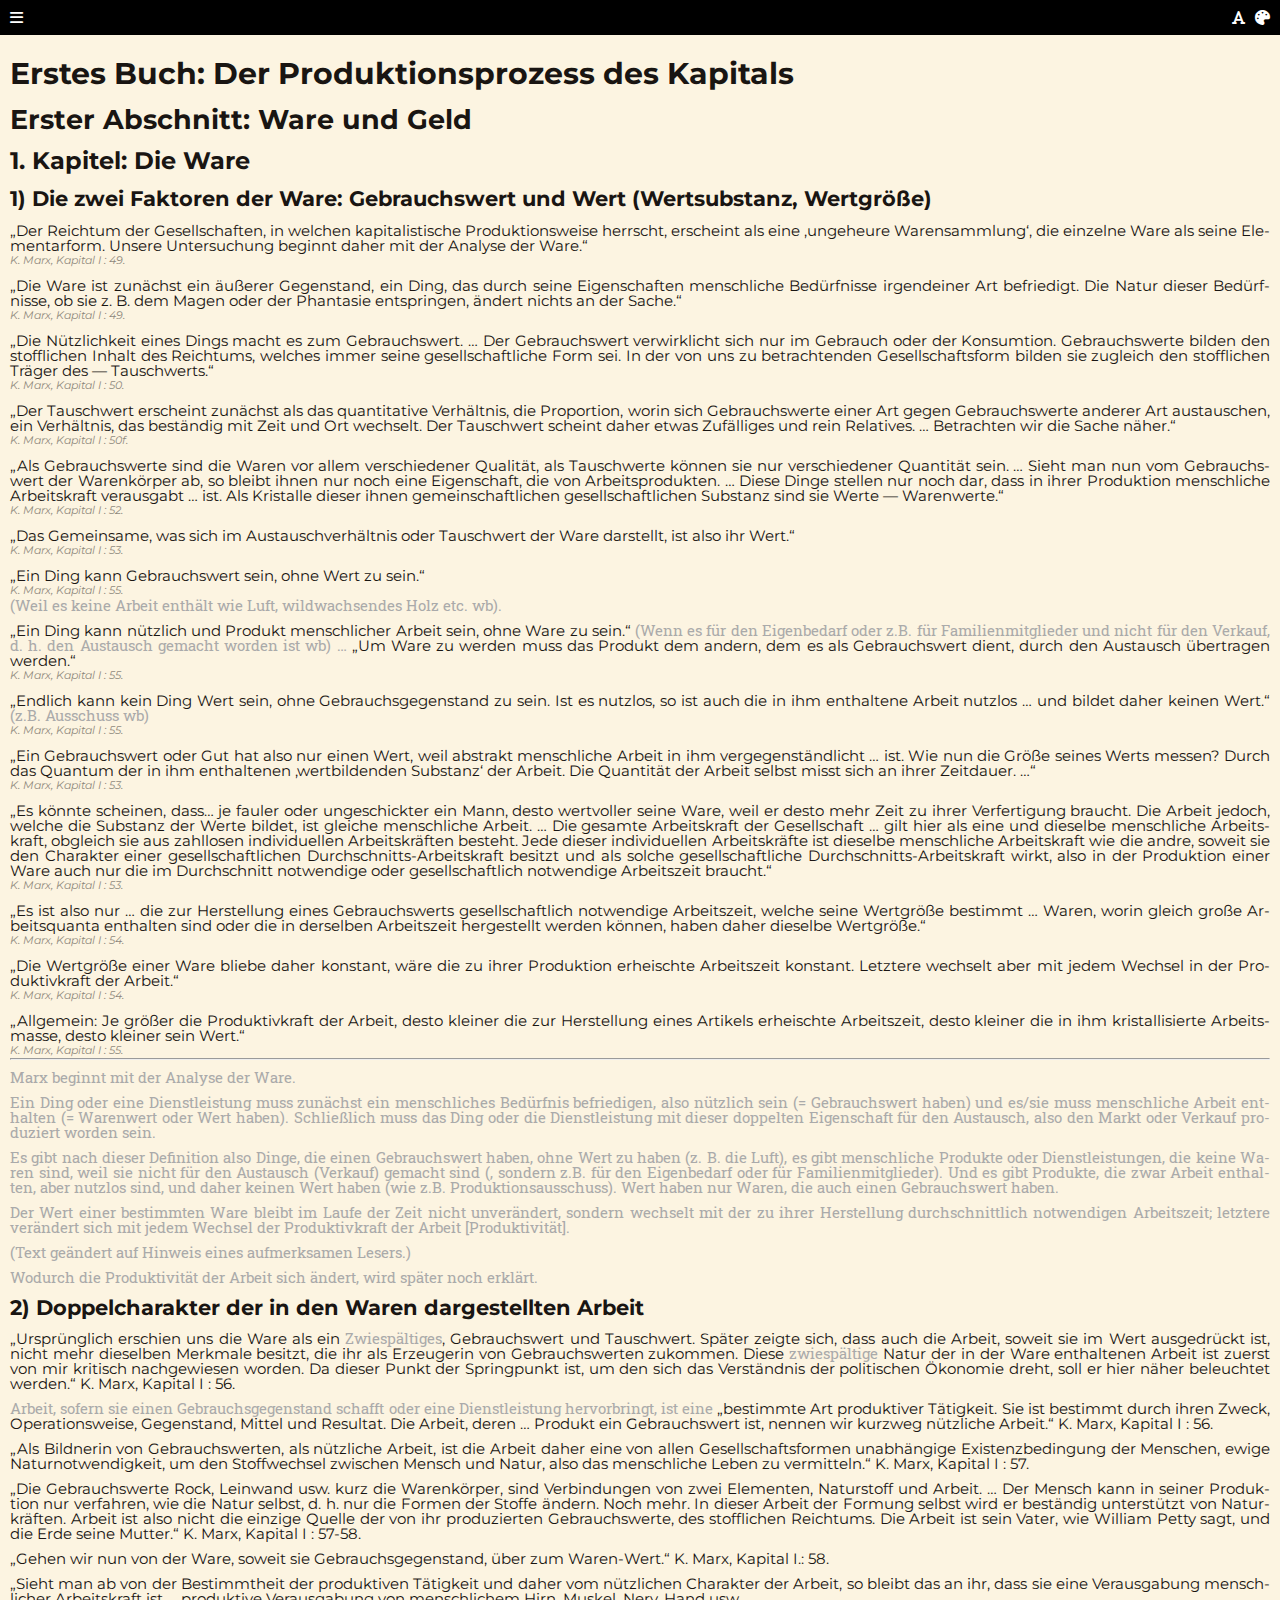
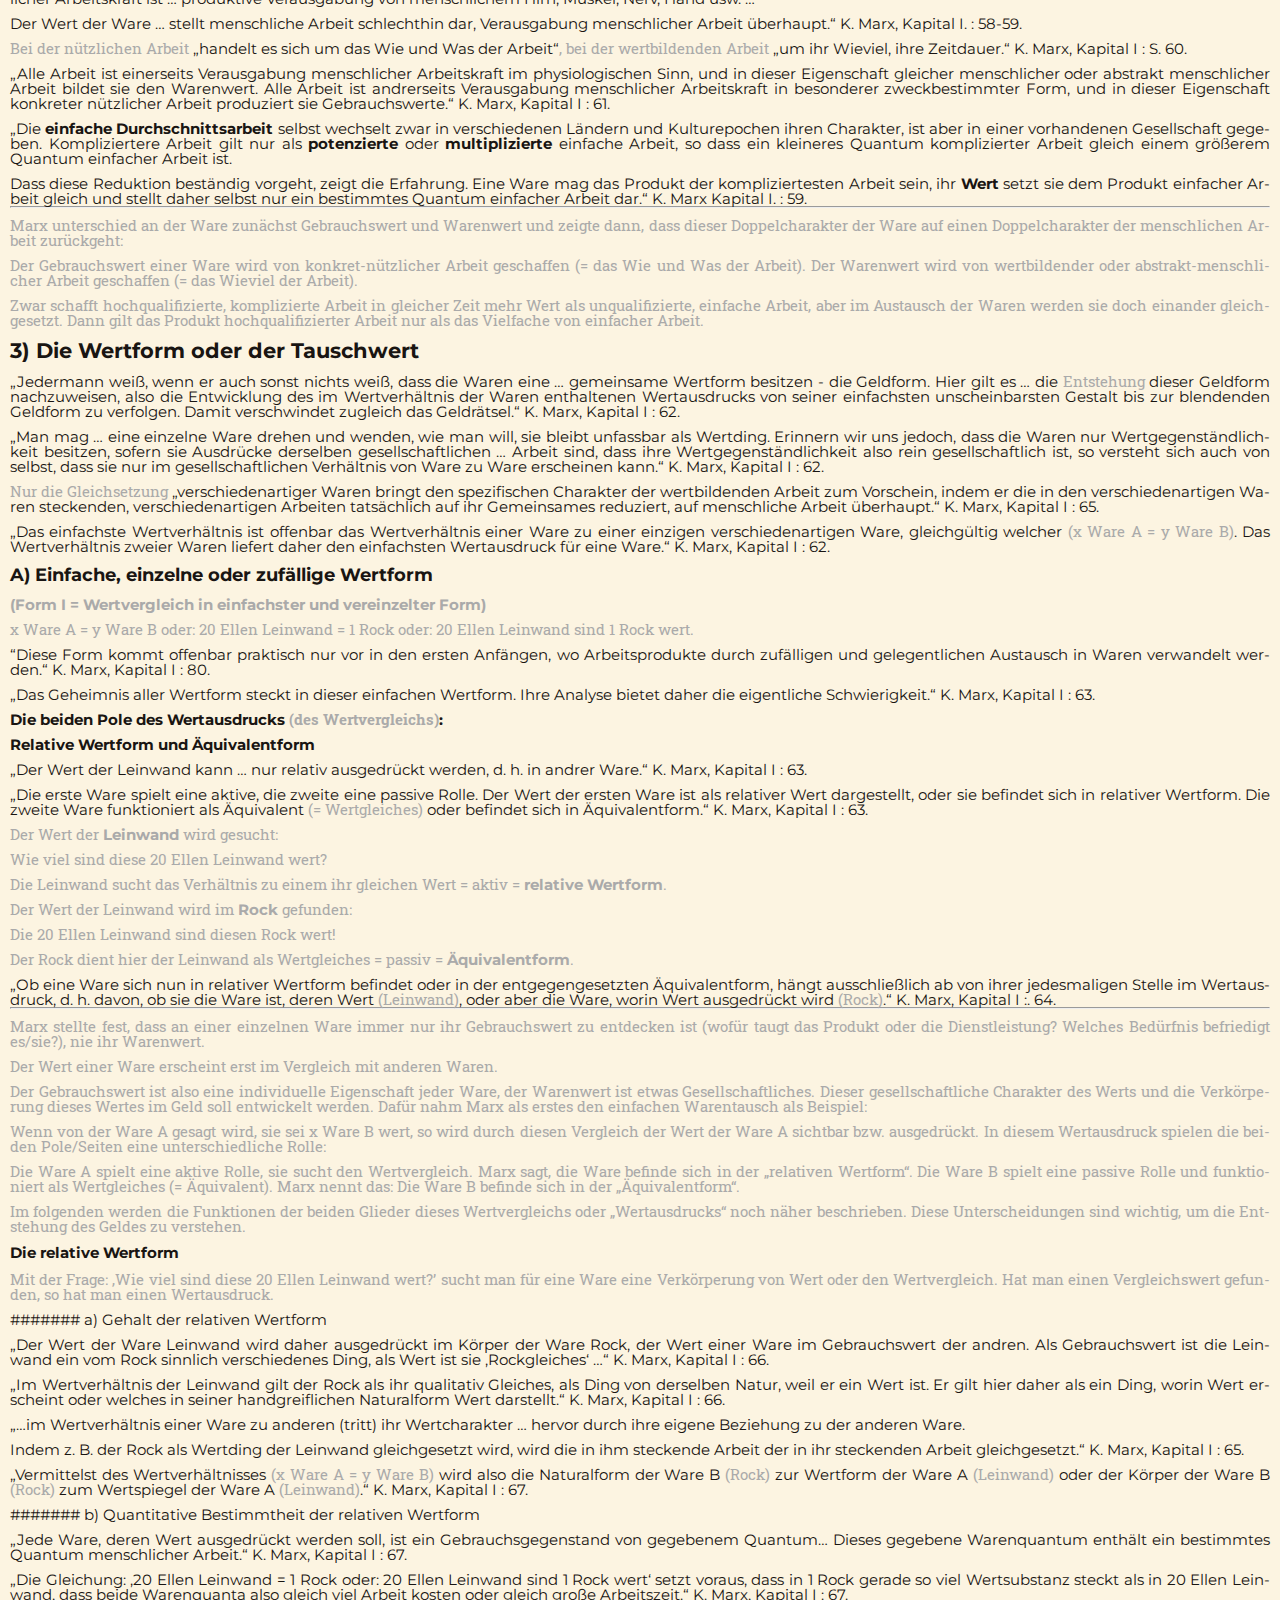
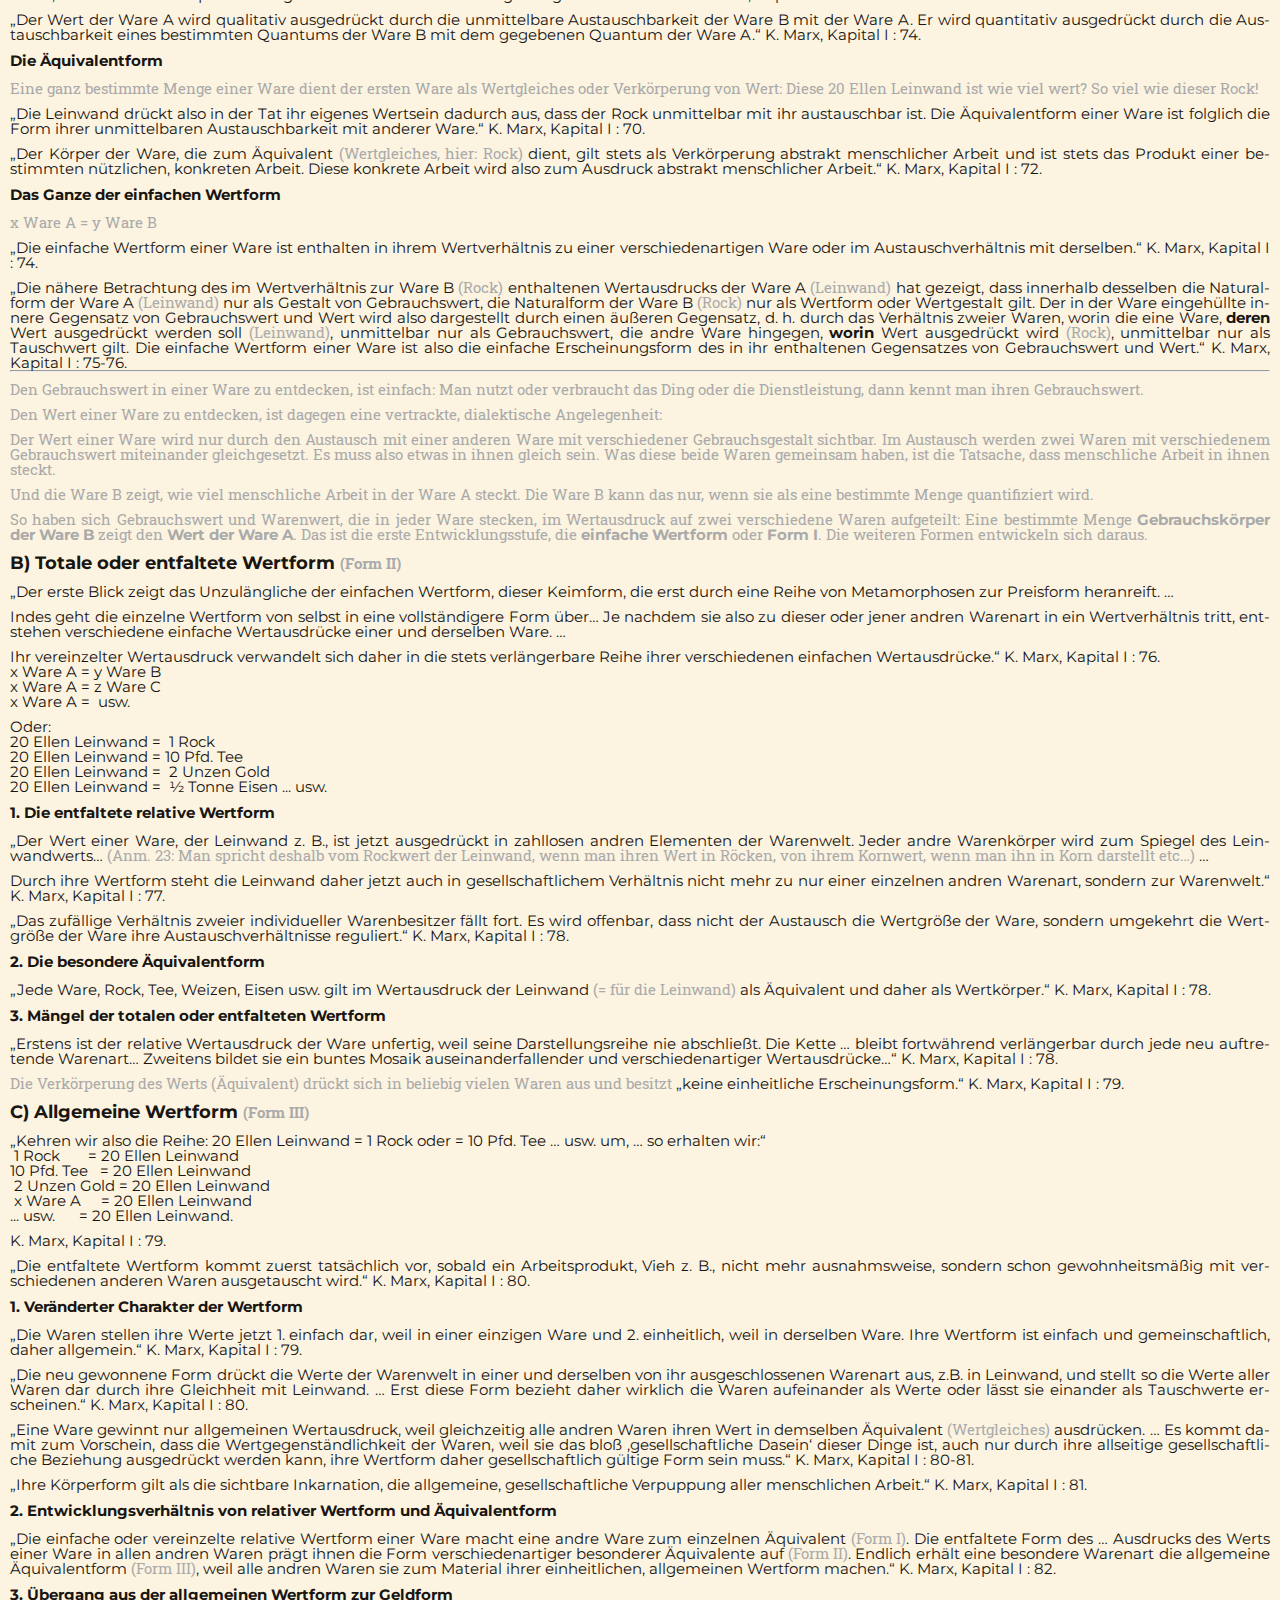
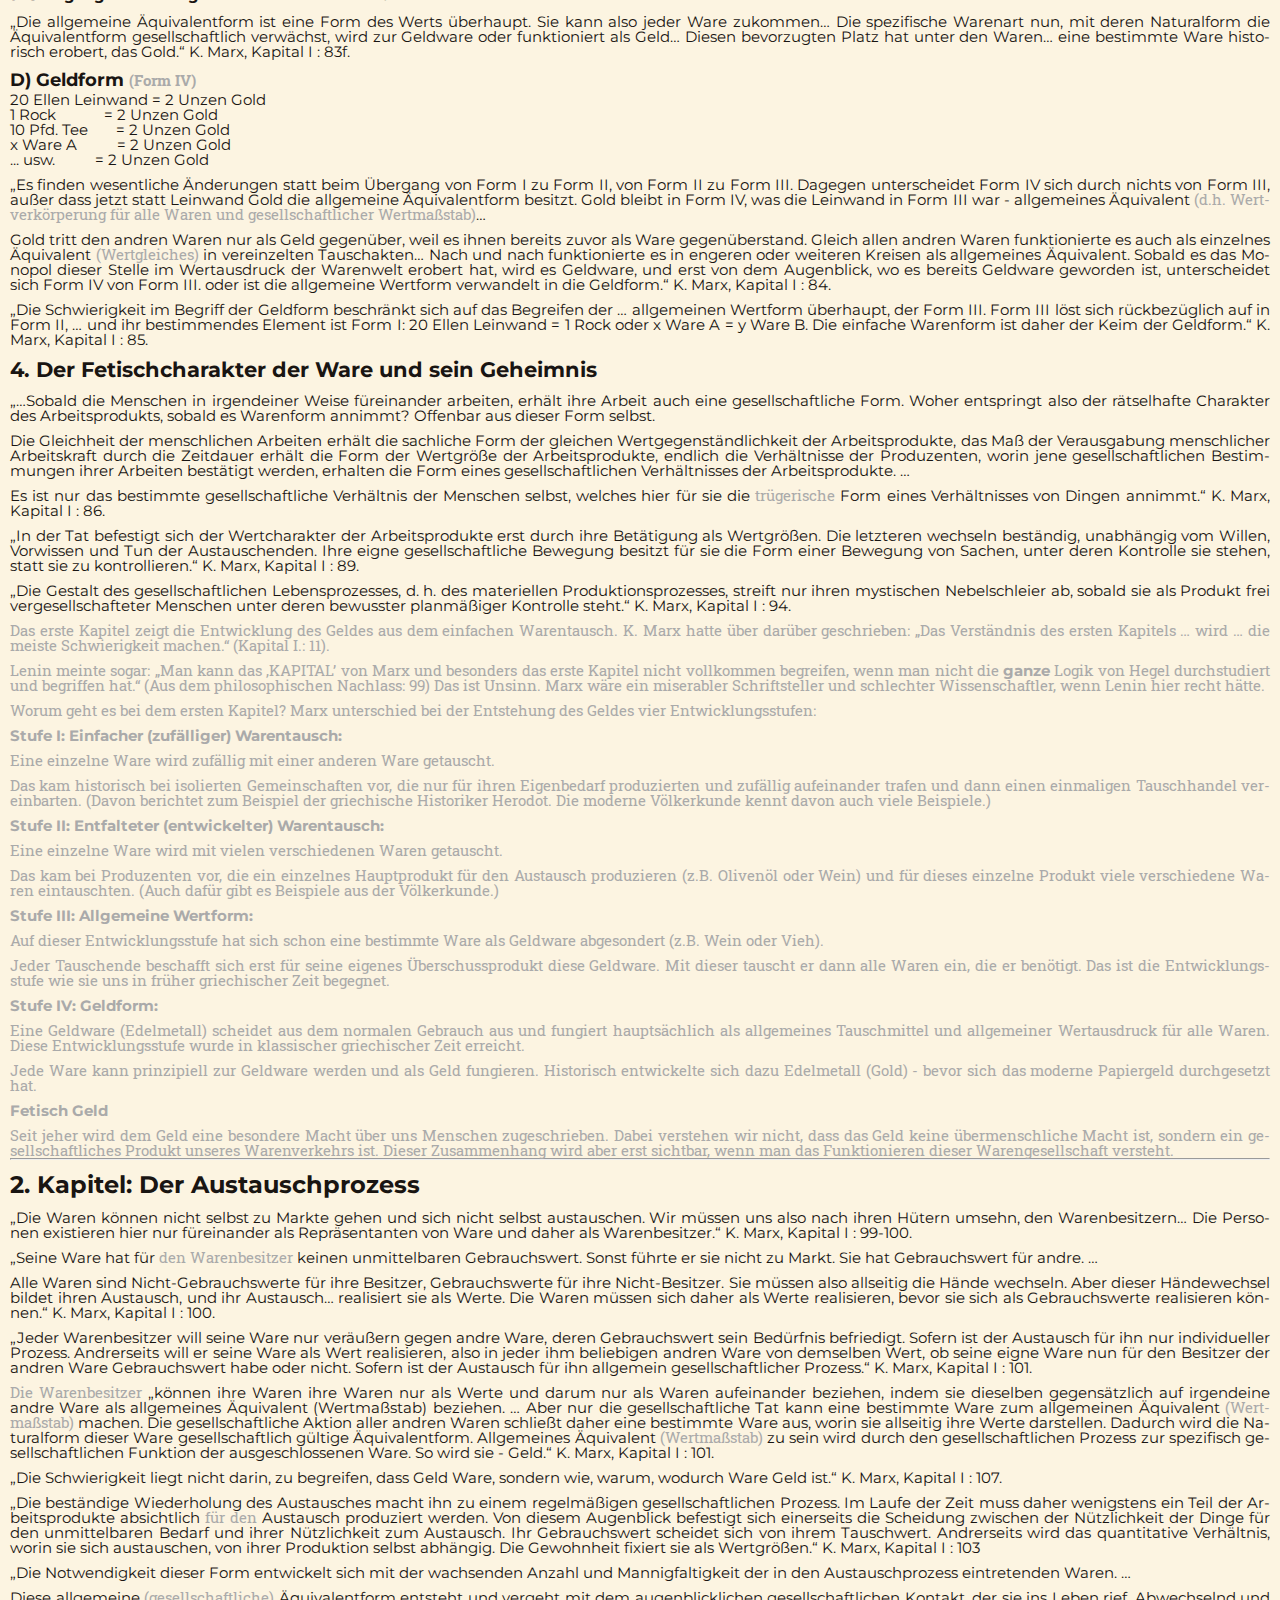
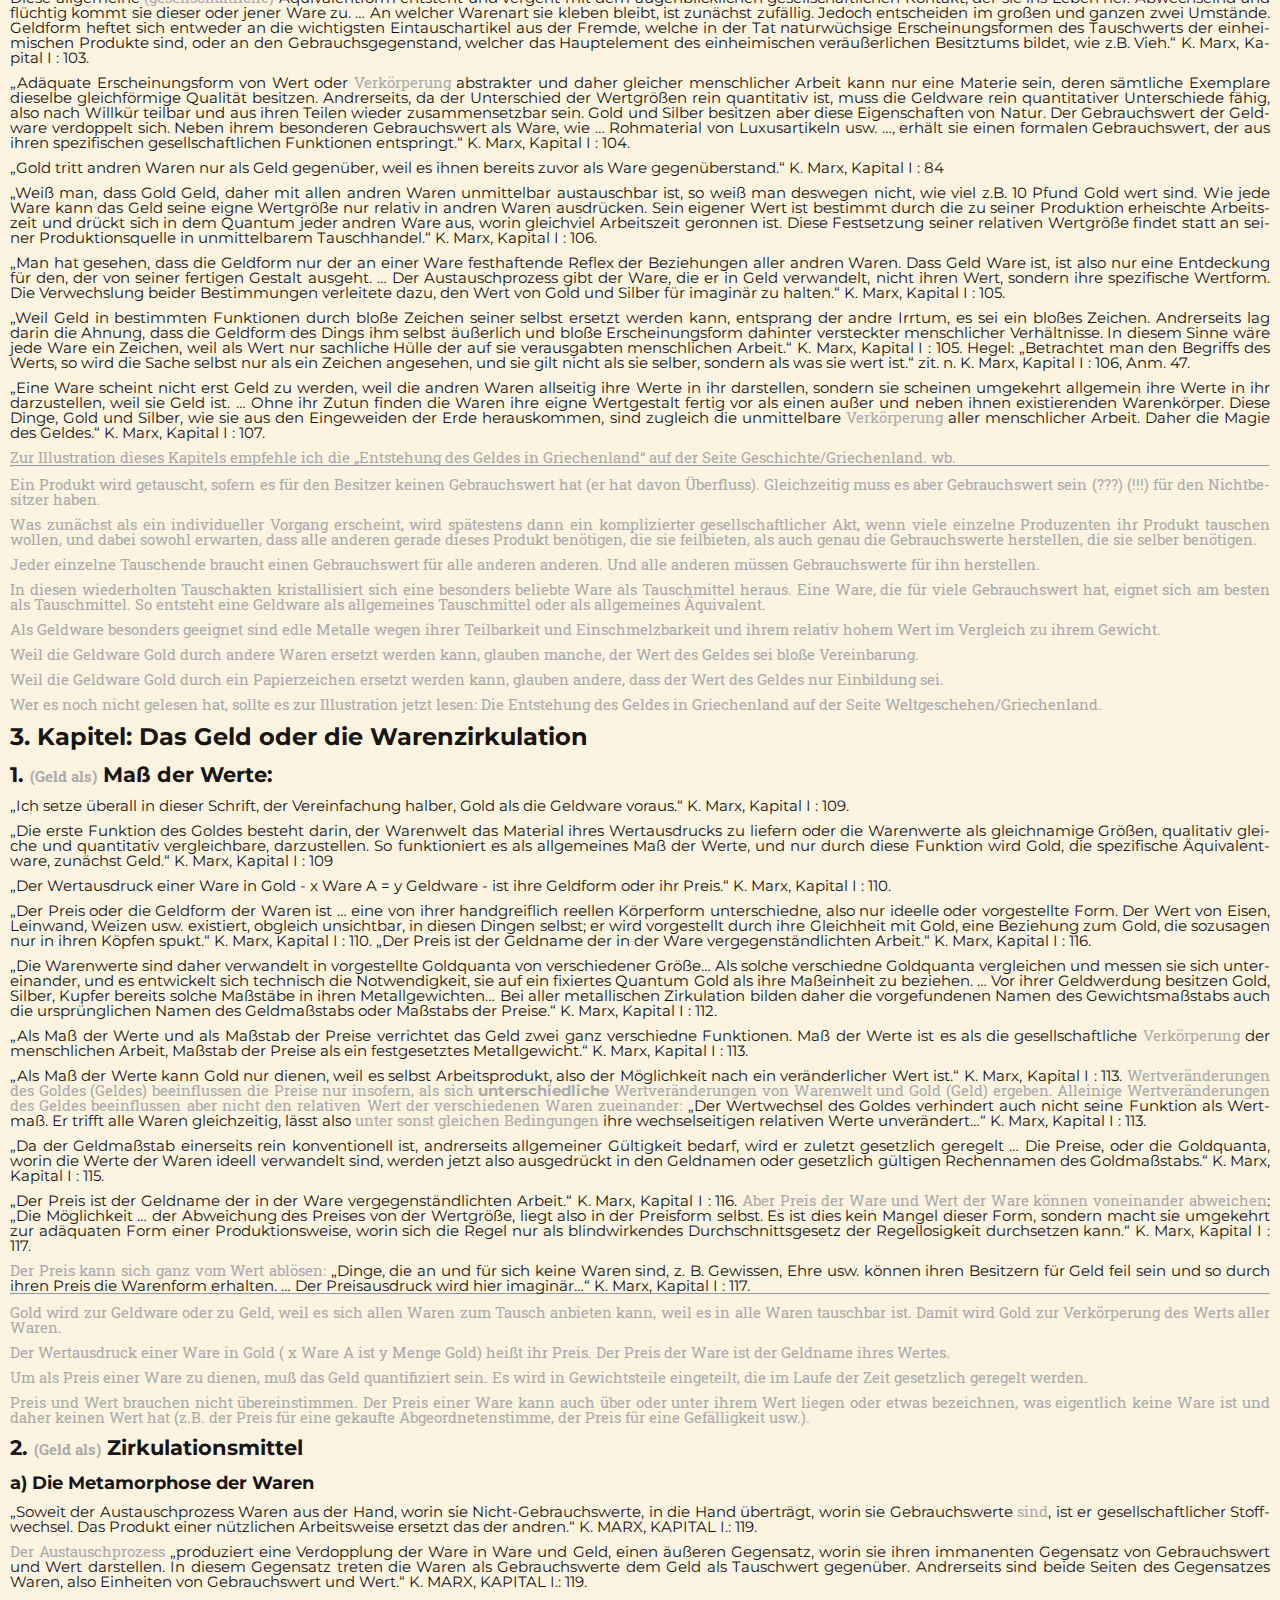
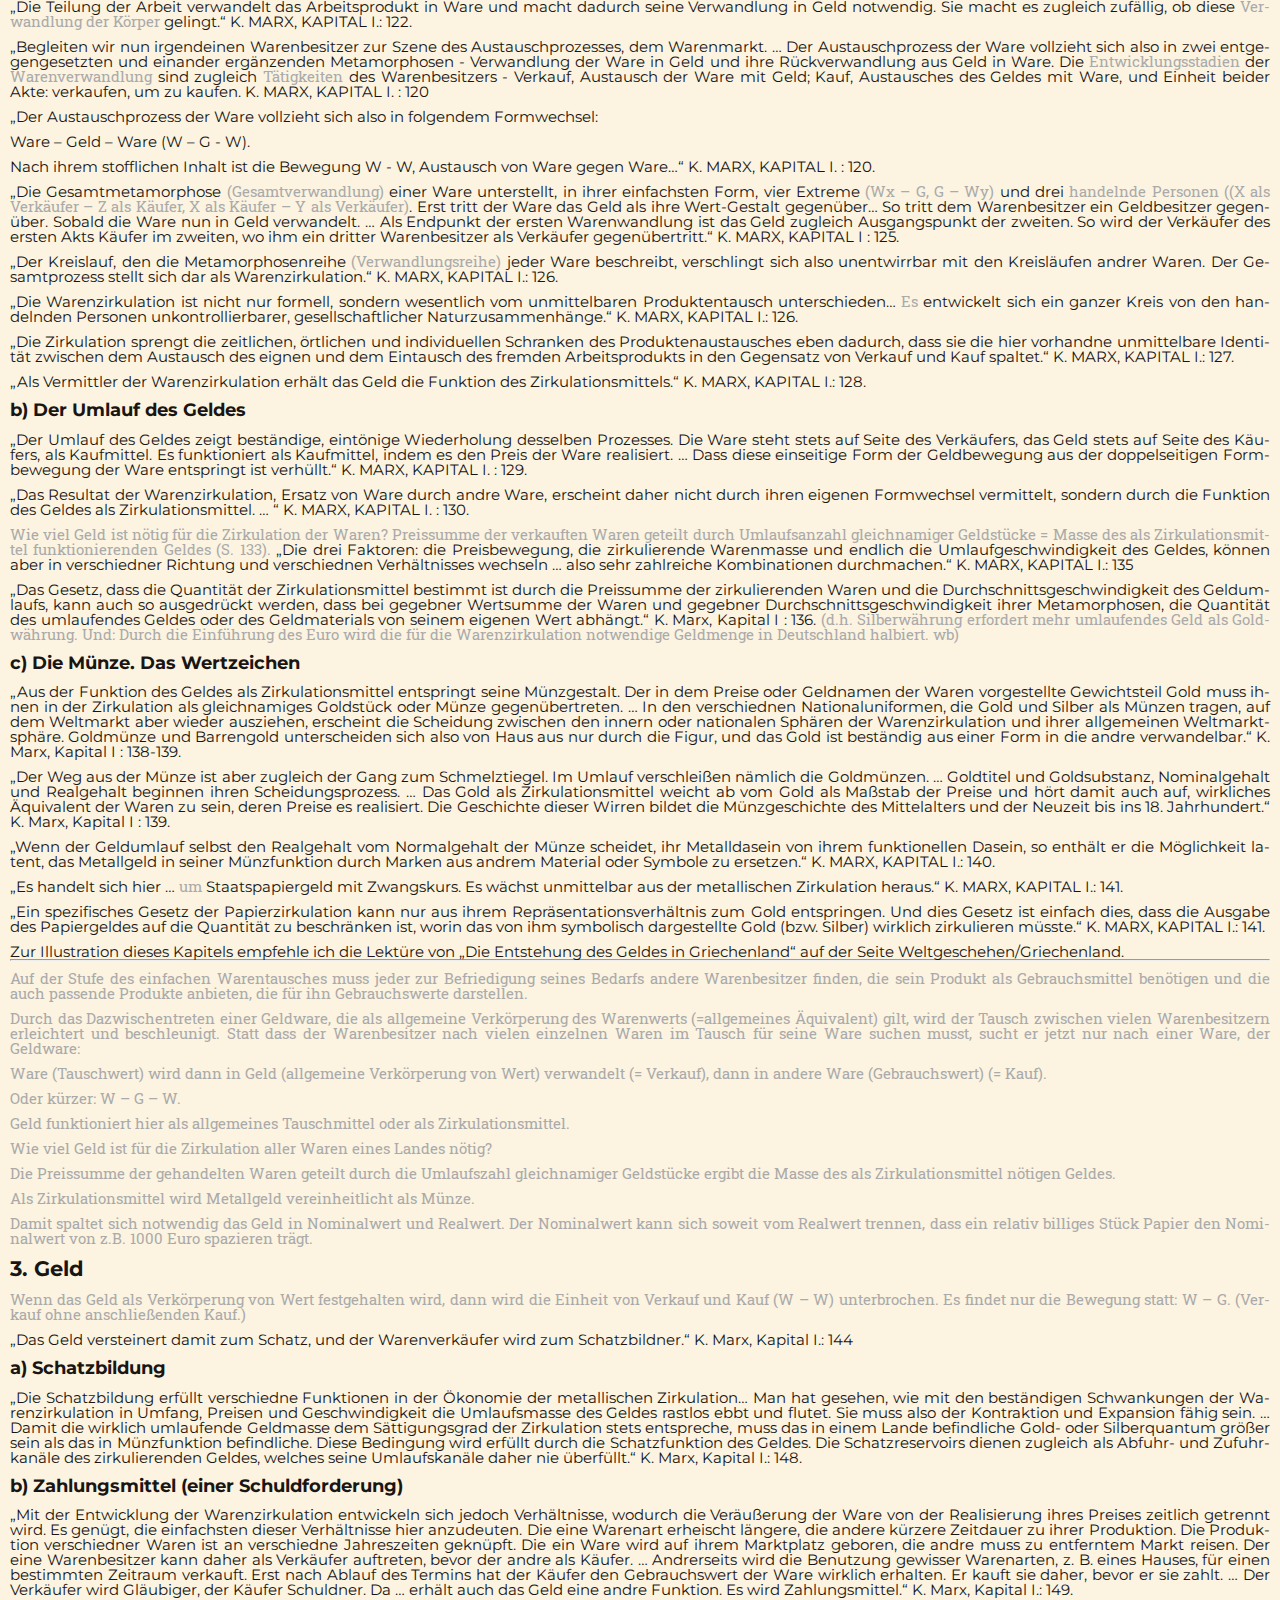
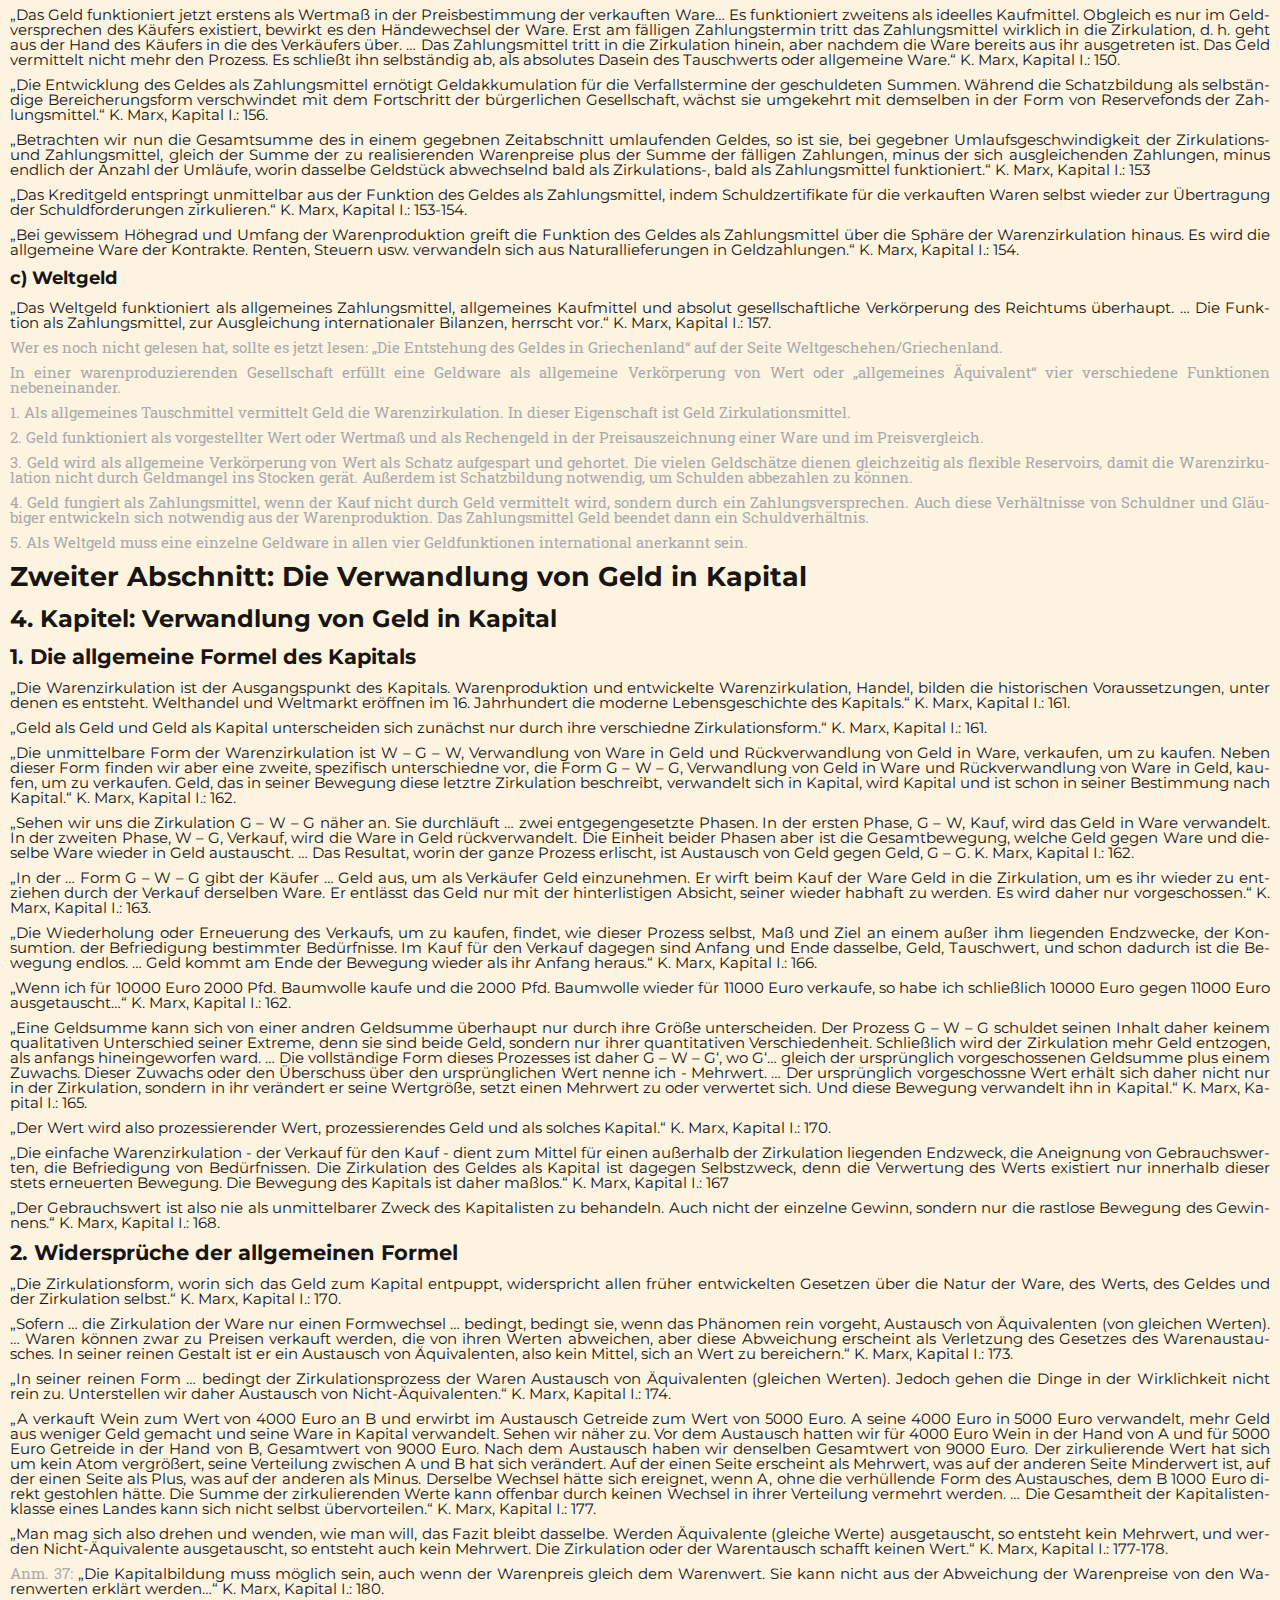
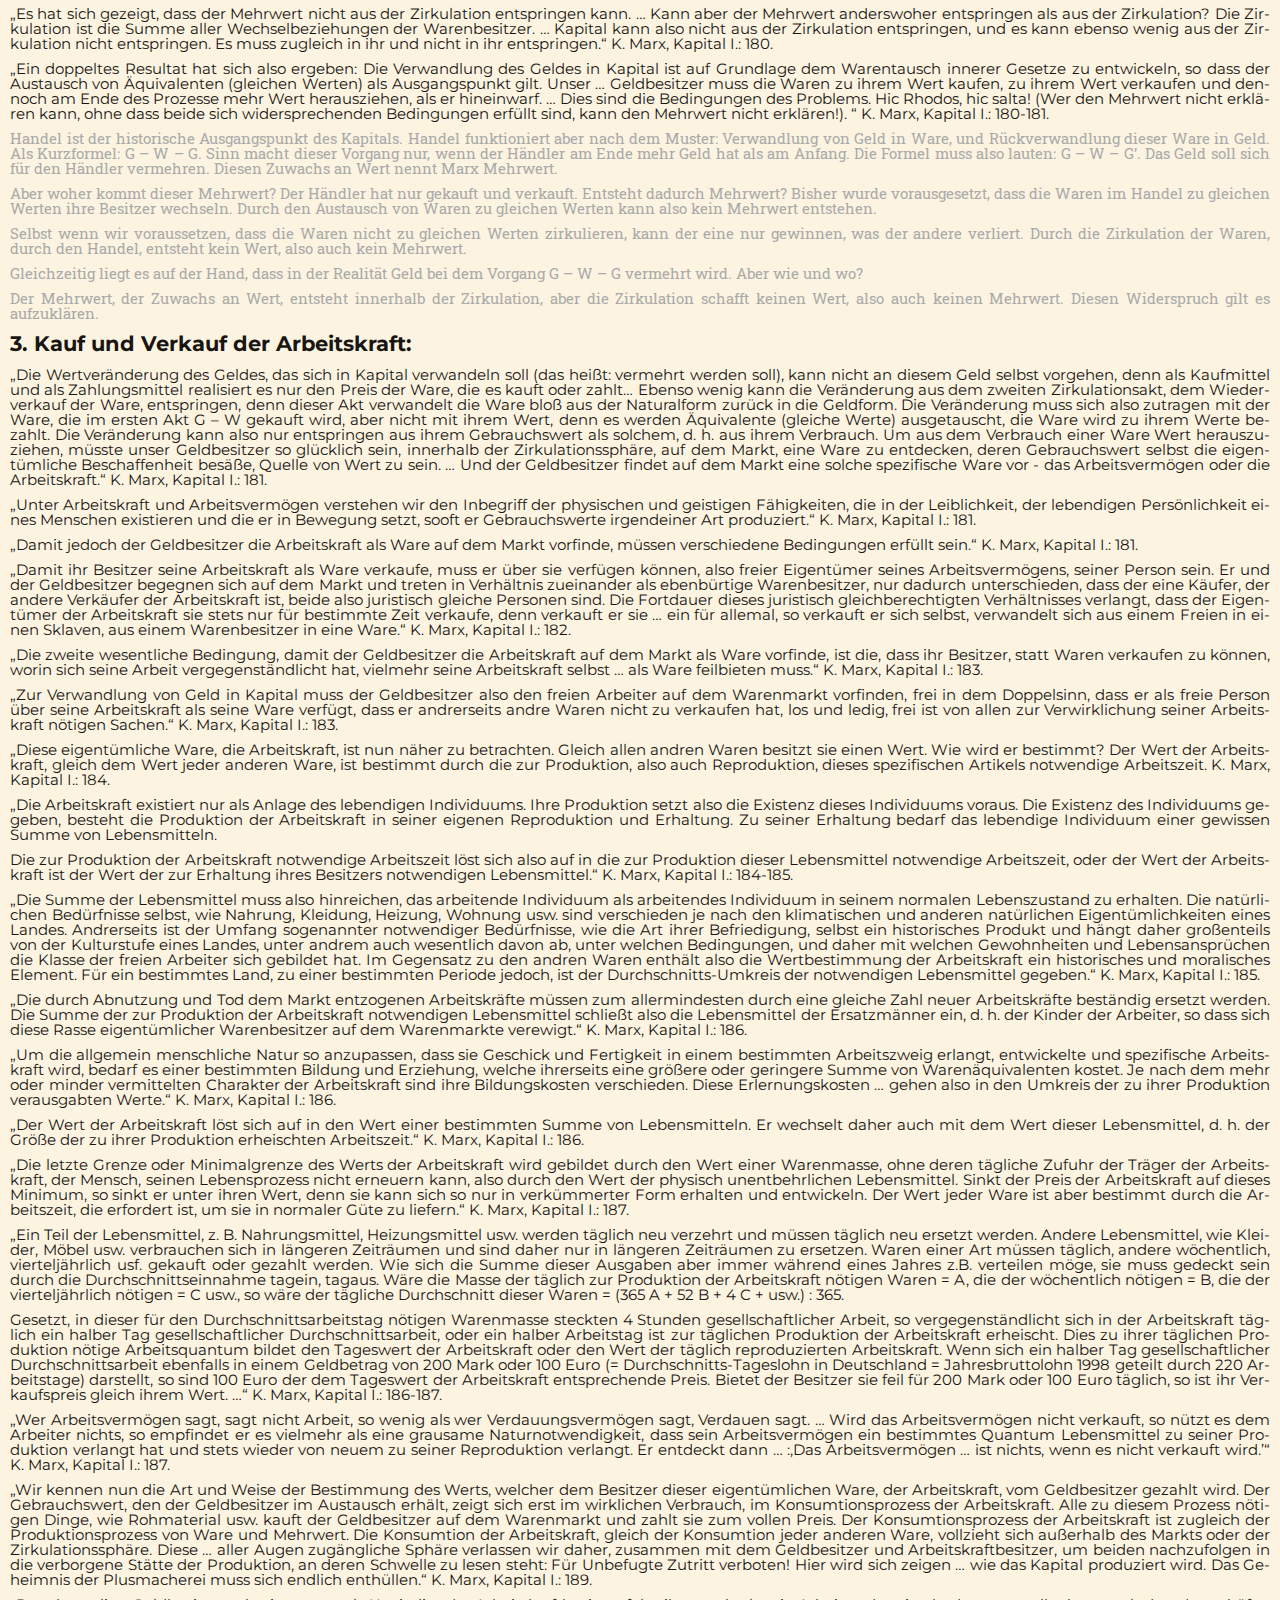
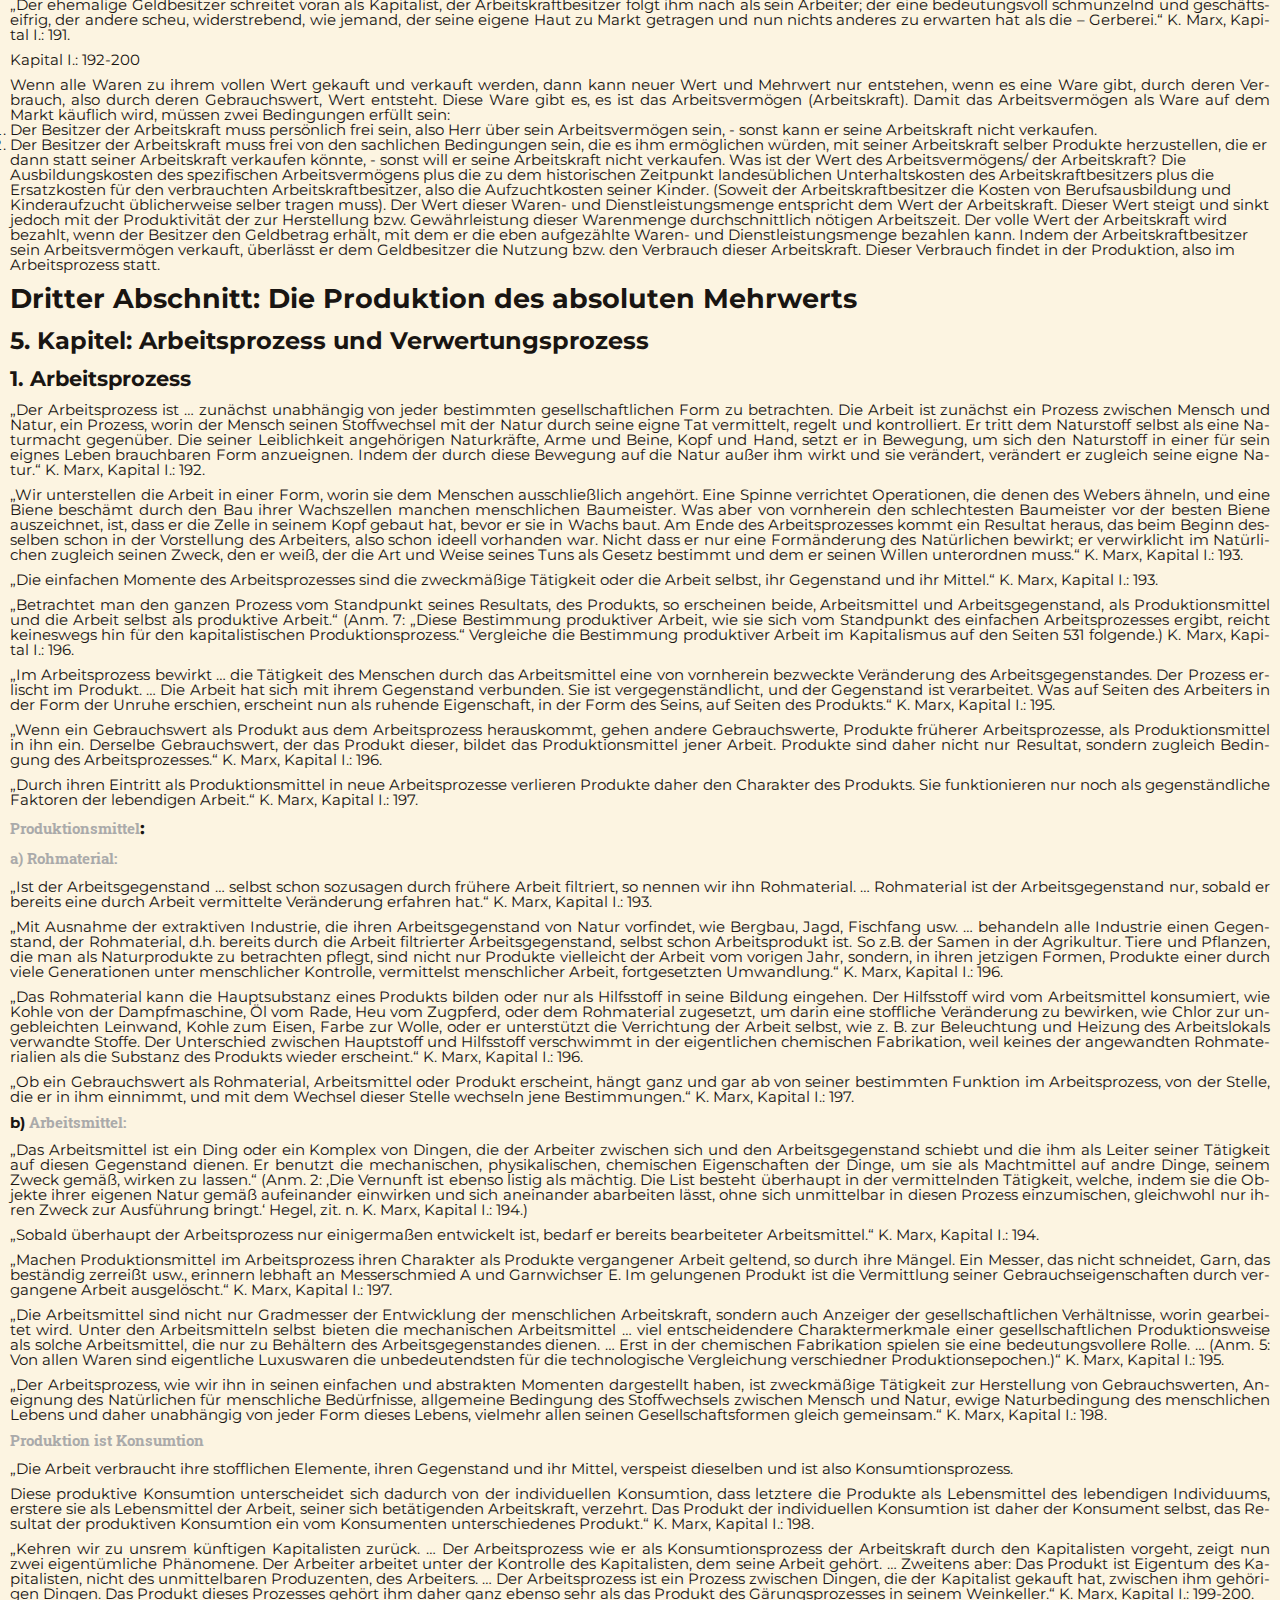
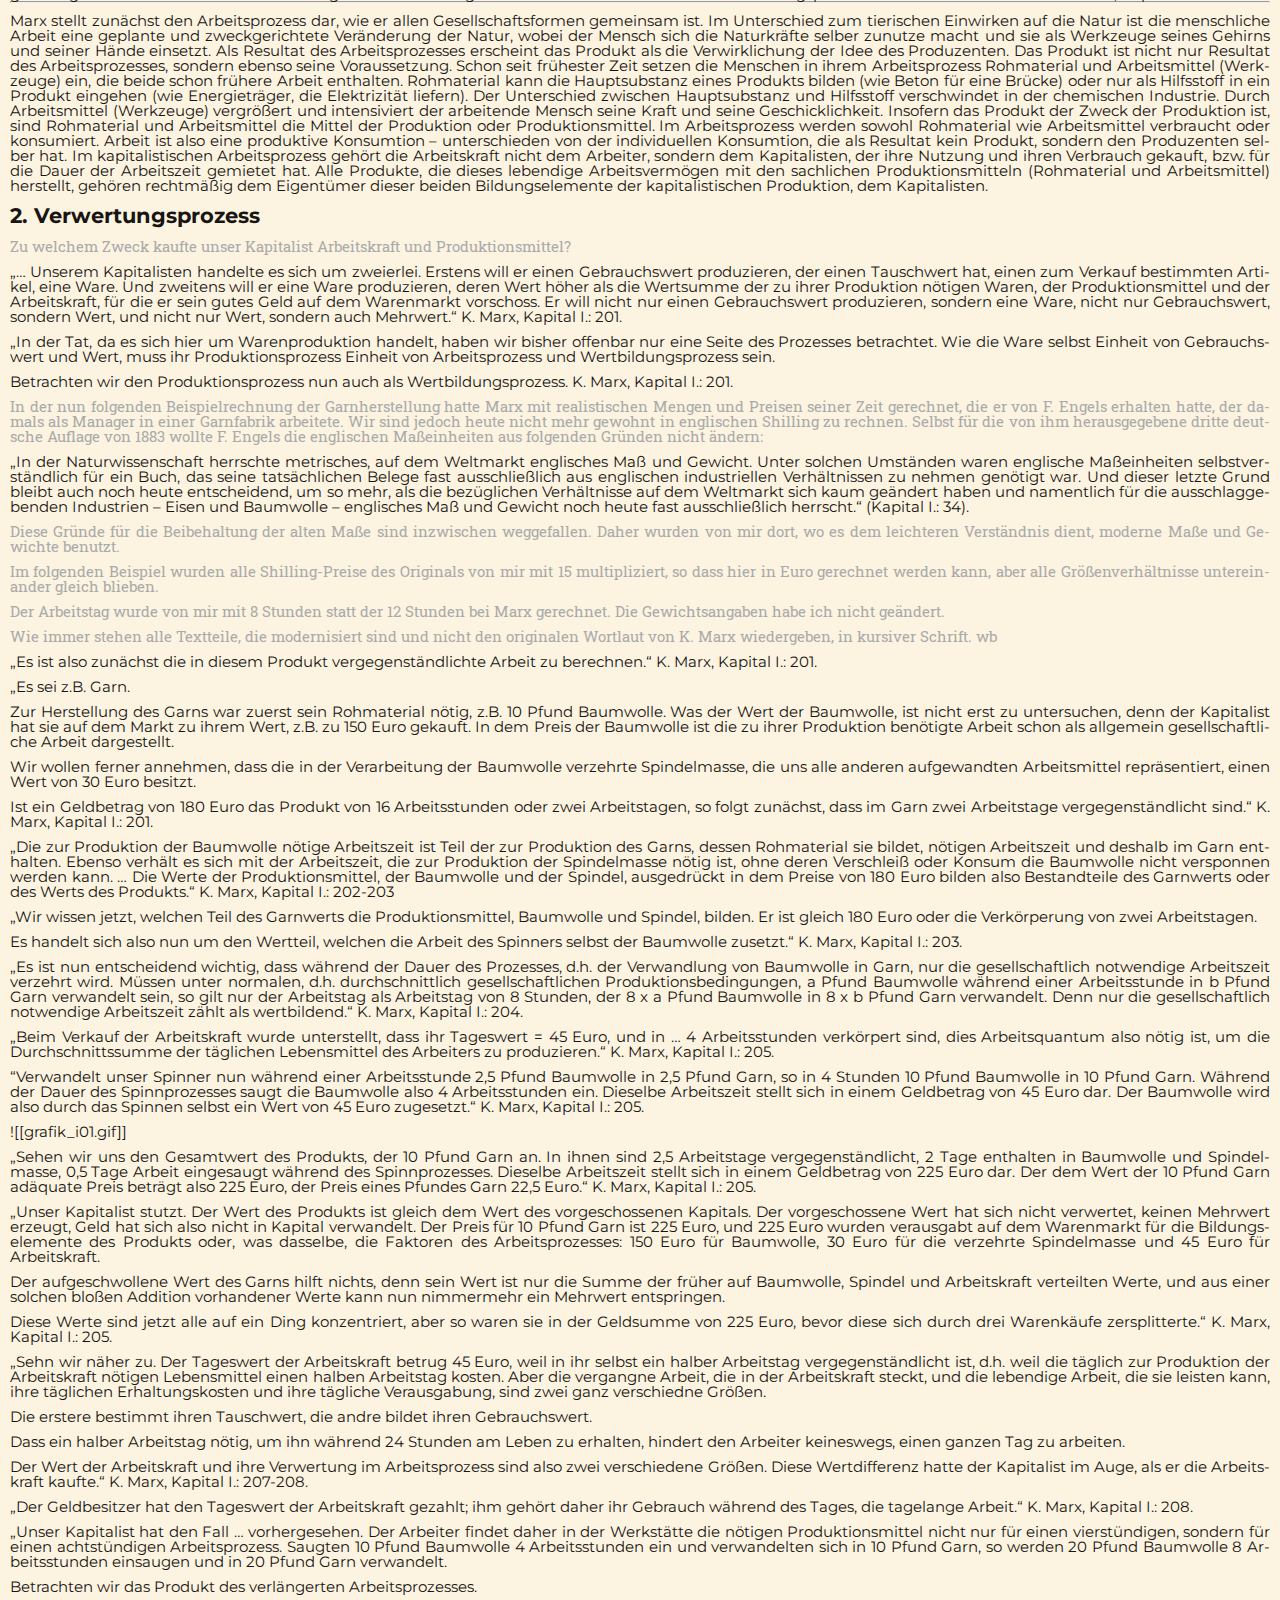
==== commit db1ef4cf: "update" ====
--- a/band1.html
+++ b/band1.html
@@ -23,16 +23,16 @@
 <body class="" id="band1">
   <header>
     <div class="left">
-      <i class="fa-solid fa-bars" onclick="document.getElementById('toc').classList.toggle('hidden')"></i>
+      <i class="fa-solid fa-bars" onclick="x('#toc').toggleClass('hidden')"></i>
       <menu id="toc" class="hidden"></menu>
     </div>
     <div class="right">
       <div>
-        <i class="fa-solid fa-font" onclick="document.getElementById('fontsettings').classList.toggle('hidden')"></i>
+        <i class="fa-solid fa-font" onclick="x('#fontsettings').toggleClass('hidden')"></i>
         <div class="subtab hidden" id="fontsettings"></div>
       </div>
        <div>
-        <i class="fa-solid fa-palette" onclick="document.getElementById('colorsettings').classList.toggle('hidden')"></i>
+        <i class="fa-solid fa-palette" onclick="x('#colorsettings').toggleClass('hidden')"></i>
         <div class="subtab hidden" id="colorsettings">
            <div>
             <label for="stylemode">Theme</label>
@@ -41,7 +41,11 @@
               <option>light</option>
               <option>oled</option>
               <option>white</option>
-             </select>
+            </select>
+          </div>
+          <div>
+            <label for="brightness">Helligkeit</label>
+            <input type="range" id="brightness" name="brightness" min="0.25" max="1.00" step="0.05" oninput="x('html').cssvar('brightness',this.value)">
           </div>
         </div>
       </div>
@@ -9102,7 +9106,9 @@
 Kapital I.: 802.</cite></p>
 </blockquote>
 </main>
-  <script src="js/drawdown.js"></script>
+  <script src="js/cookie.js"></script>
+  <script src="js/toc.js"></script>
+  <!--<script src="js/x.js"></script>-->
   <script src="js/main.js"></script>
 </body>
 </html>--- a/css/style.css
+++ b/css/style.css
@@ -5,12 +5,18 @@
   margin: 0; padding: 0;
   box-sizing: border-box;
 }
-
+html {
+  --brightness: 1.00;
+  --fontsize: 15px;
+  --lineheight: 1.25em;
+}
 body {
   font-size: 1em;
   line-height: 1.25em;
 }
-
+main > * {
+  
+}
 html[data-stylemode="dark"]{
   
 }
@@ -44,8 +50,14 @@
 blockquote, p {
   margin-top: 10px;
 }
+cite {
+  z-index: 3;
+}
 
 main {
+  opacity: var(--brightness);
+  font-size: var(--fontsize);
+  line-height: var(--lineheight);
   padding: 10px;
 }
 
@@ -64,6 +76,7 @@
   position: sticky; top: 0;
   display: flex;
   justify-content: space-between;
+  z-index: 10;
 }
 header a {
   color: white;
@@ -86,12 +99,15 @@
   flex-direction: column;
   gap: 5px;
 }
-#toc li.H1 { padding-left:  0px; }
-#toc li.H2 { padding-left:  0px; }
-#toc li.H3 { padding-left:  5px; }
-#toc li.H4 { padding-left: 10px; }
-#toc li.H5 { padding-left: 15px; }
-#toc li.H6 { padding-left: 20px; }
+#toc li    { list-style-position: inside; padding: 5px 0; }
+#toc li.H1 { list-style-type: none; padding-left:  0px; }
+#toc li.H2 { list-style-type: none; padding-left:  0px; border-top: 2px solid white; background: white; }
+#toc li.H3 { list-style-type: none; padding-left:  5px; border-top: 2px solid white; }
+#toc li.H4 { list-style-type: '˪'; padding-left: 10px; border-top: 1px dashed white; }
+#toc li.H5 { list-style-type: '˪'; padding-left: 15px; border-top: 1px dashed white; }
+#toc li.H6 { list-style-type: '˪'; padding-left: 20px; border-top: 1px dashed white; }
+
+#toc li.H2 a { color: black; } 
 
 header .right {
   display: flex;
@@ -101,8 +117,15 @@
   
 }
 header .right > div .subtab {
+  
+}
+
+header .subtab {
   background: black;
+  position: absolute;
+  left: 0; width: 100%;
 }
+
 
 .hidden {
   display: none!important;
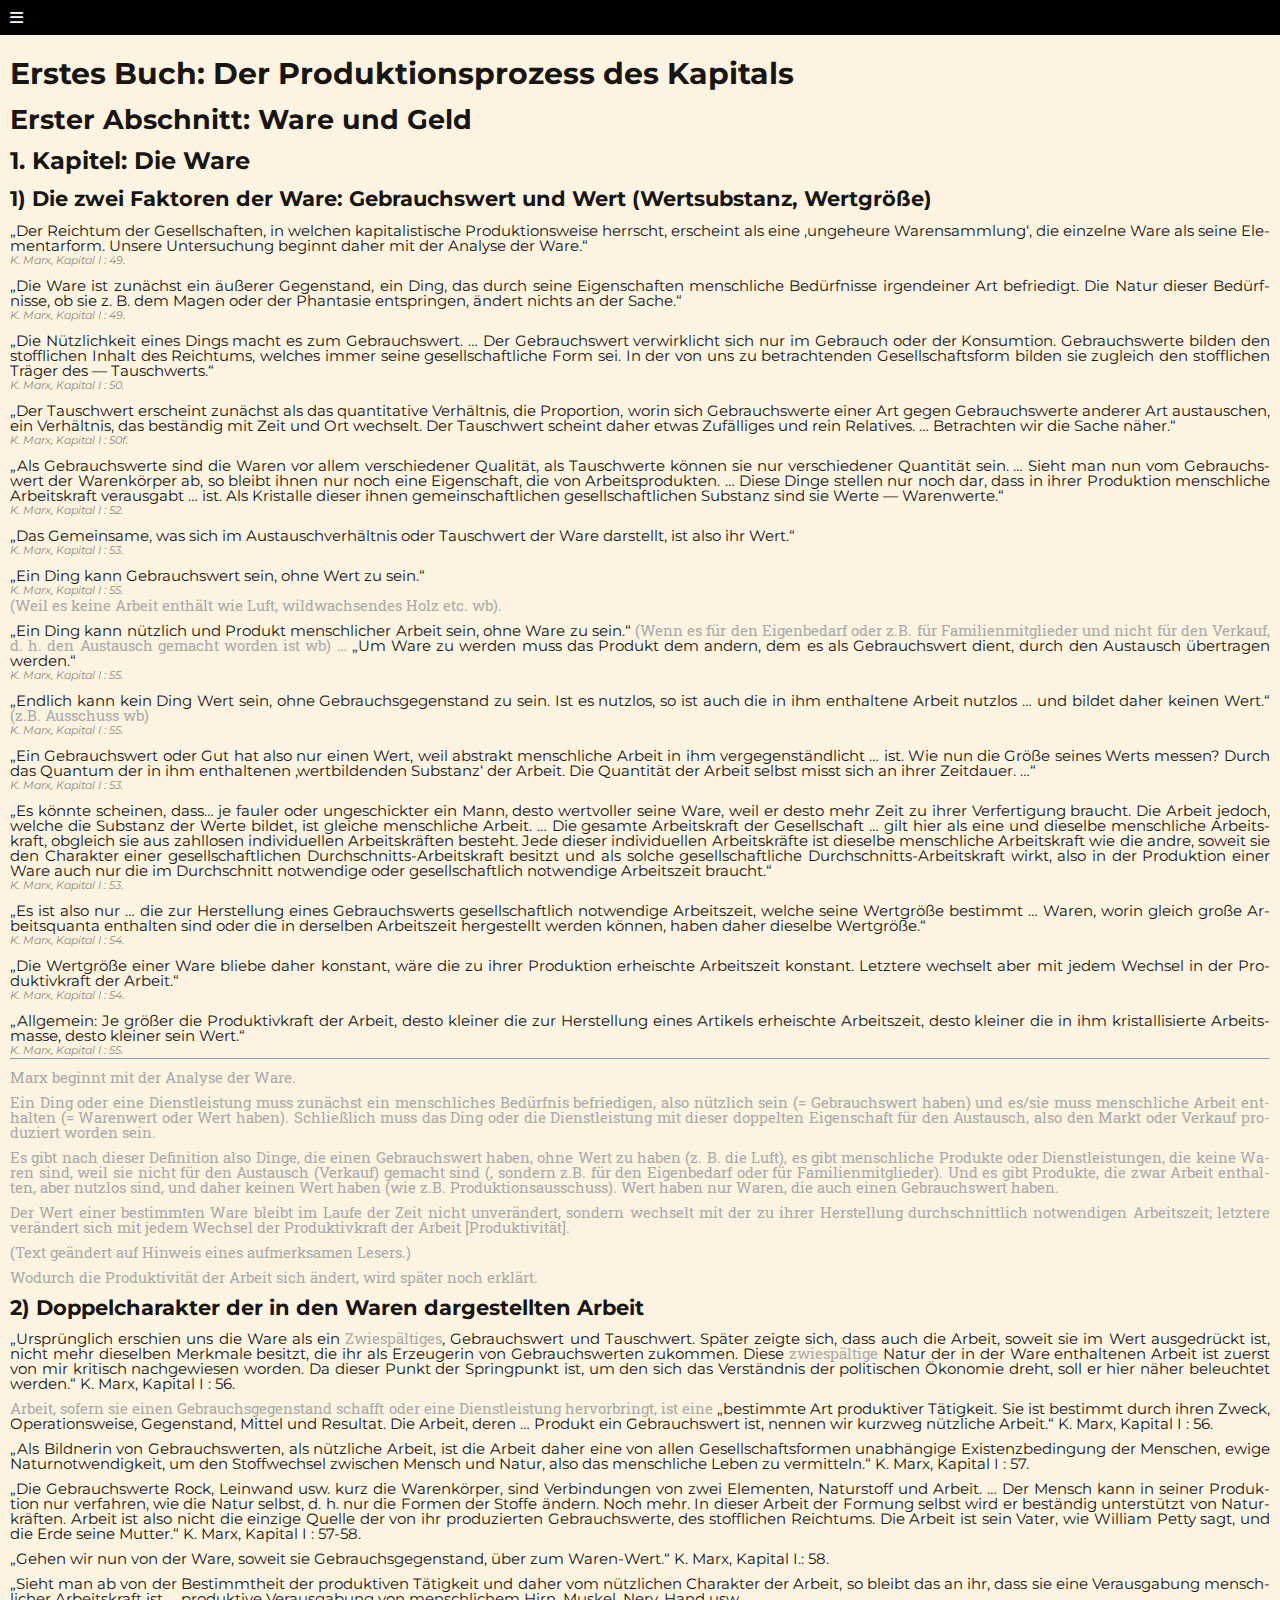
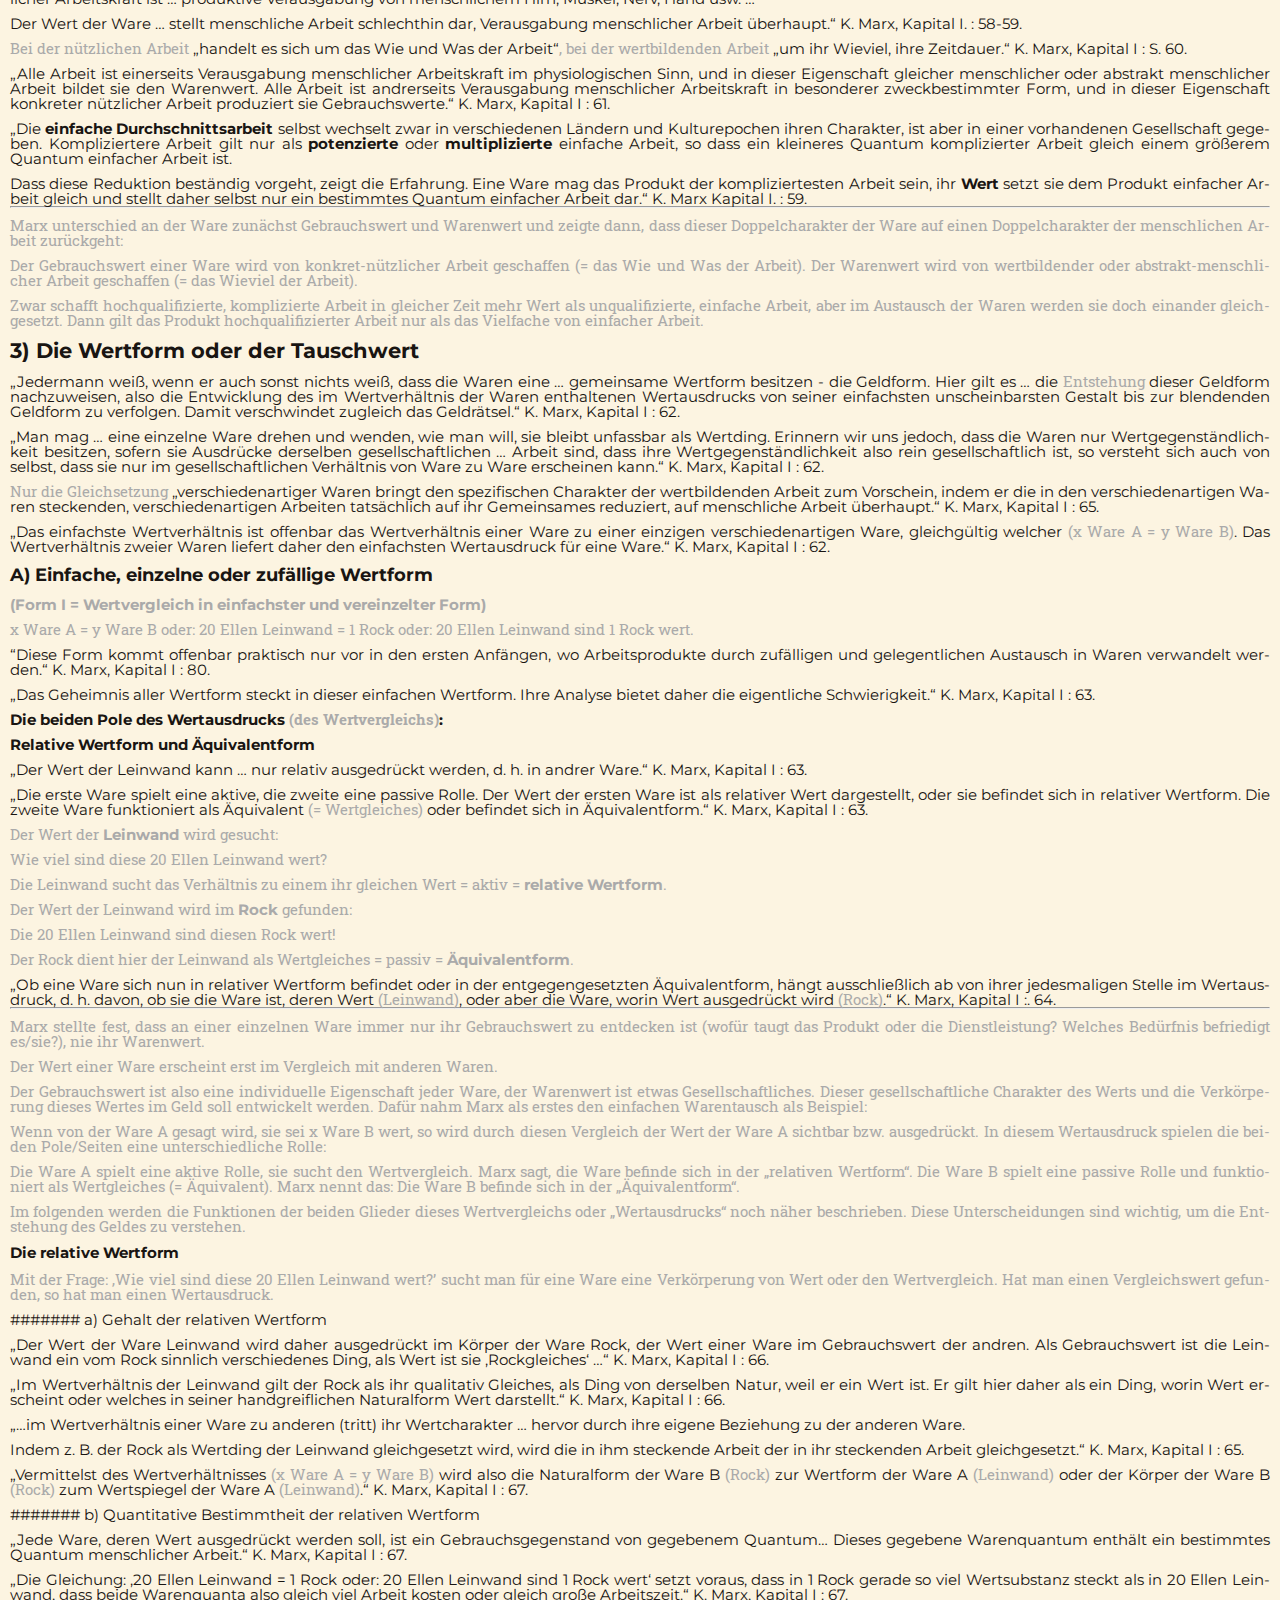
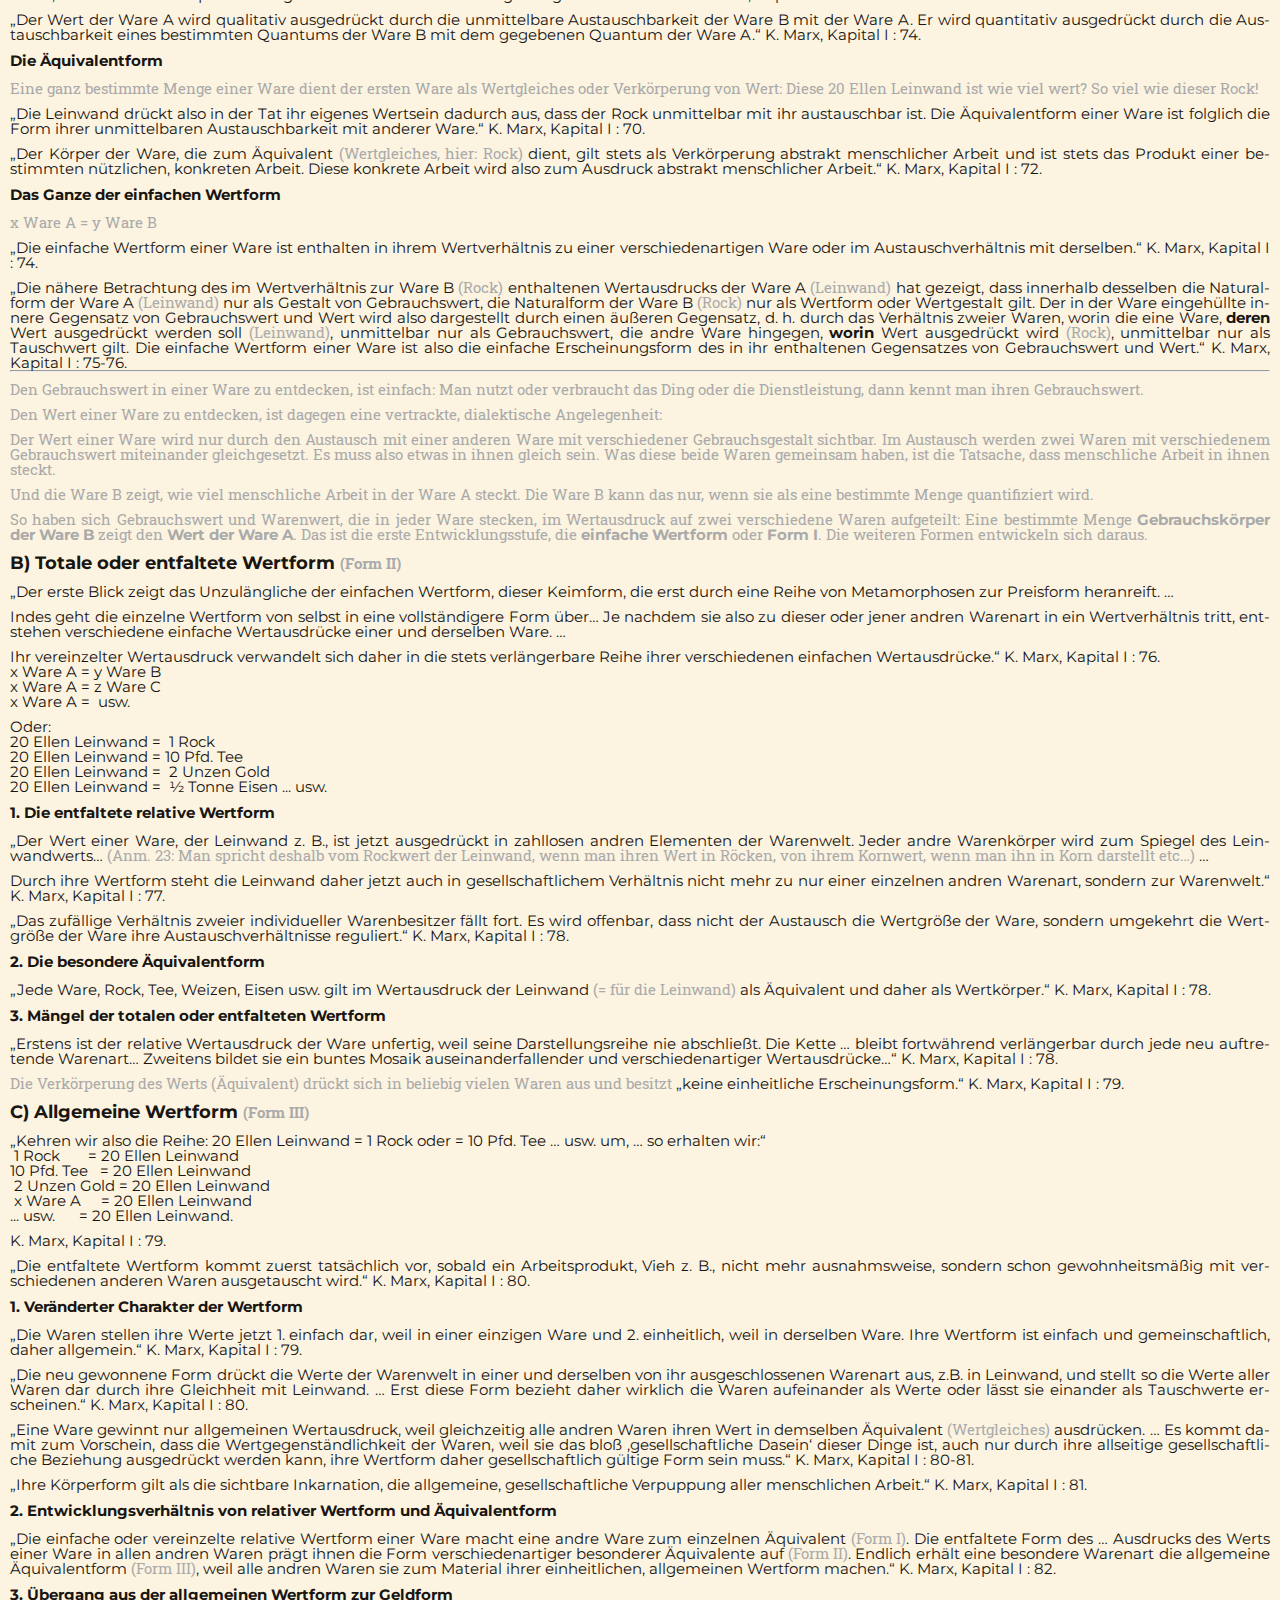
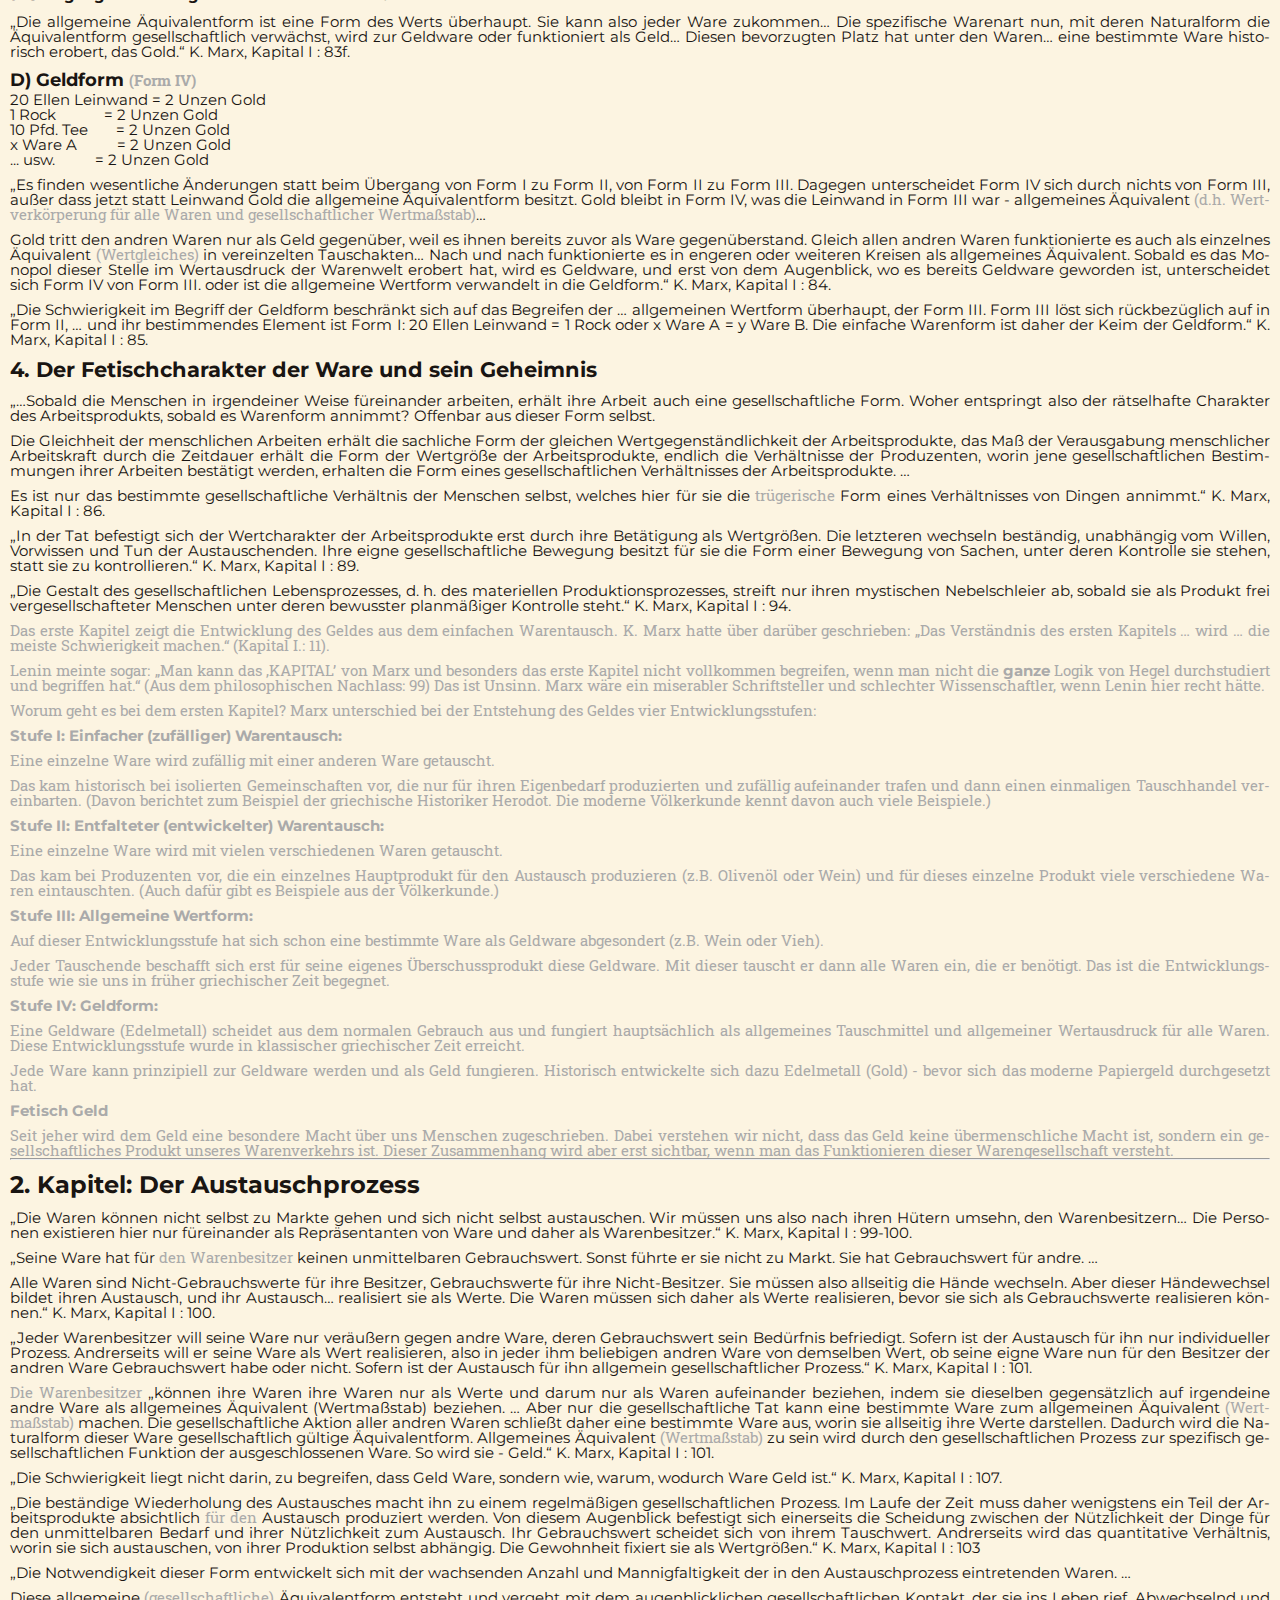
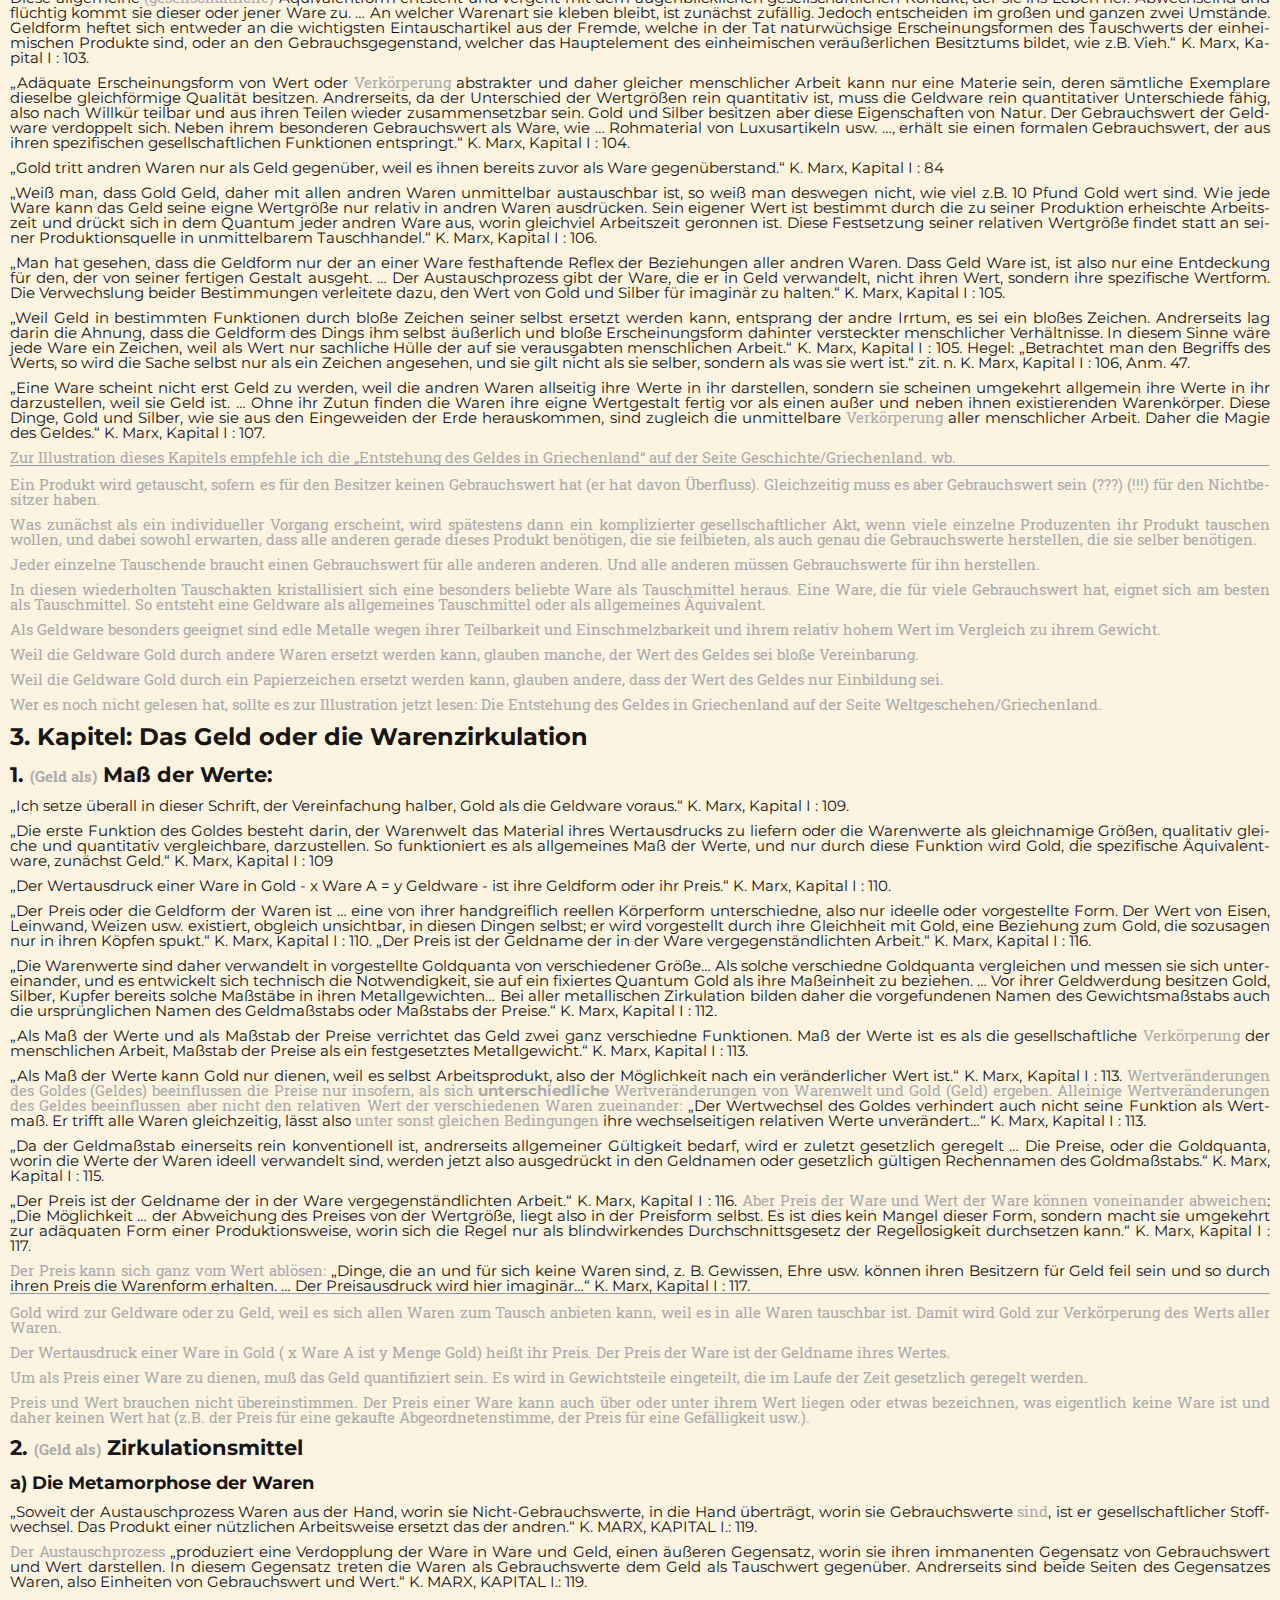
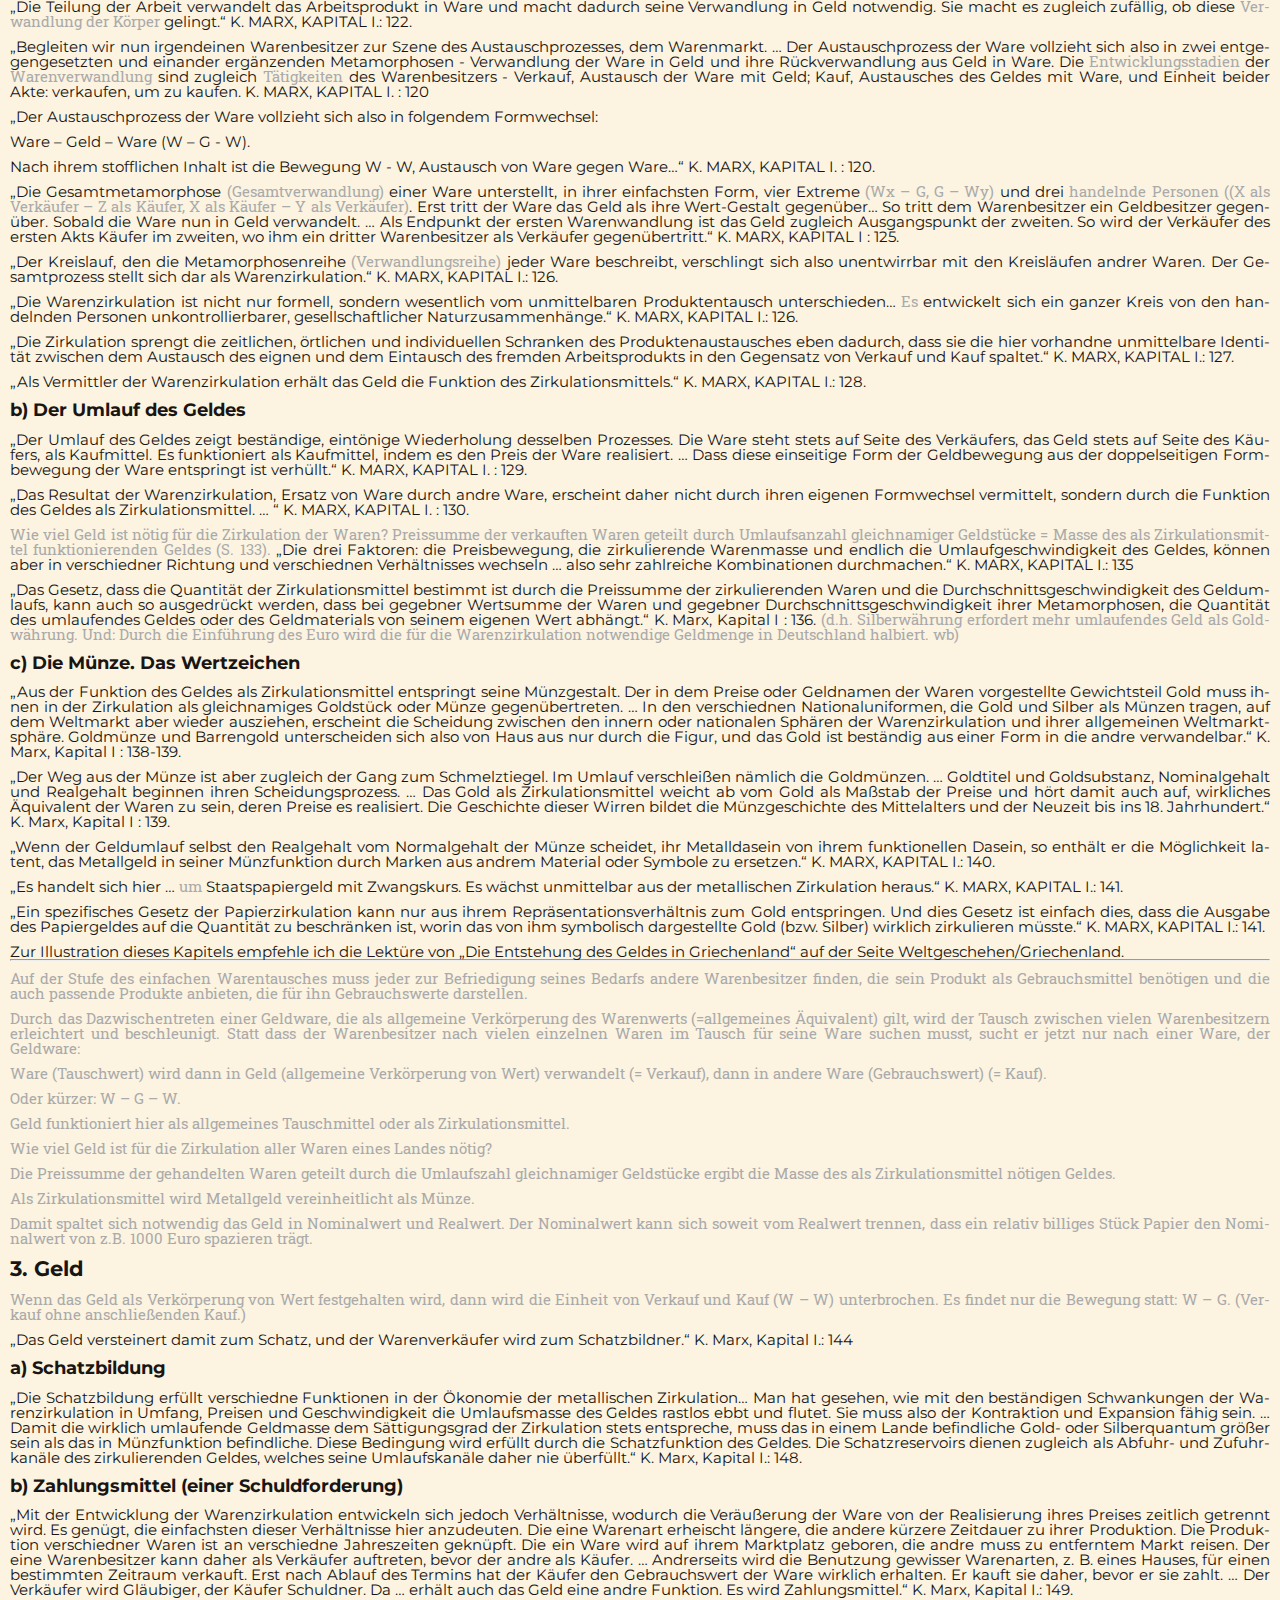
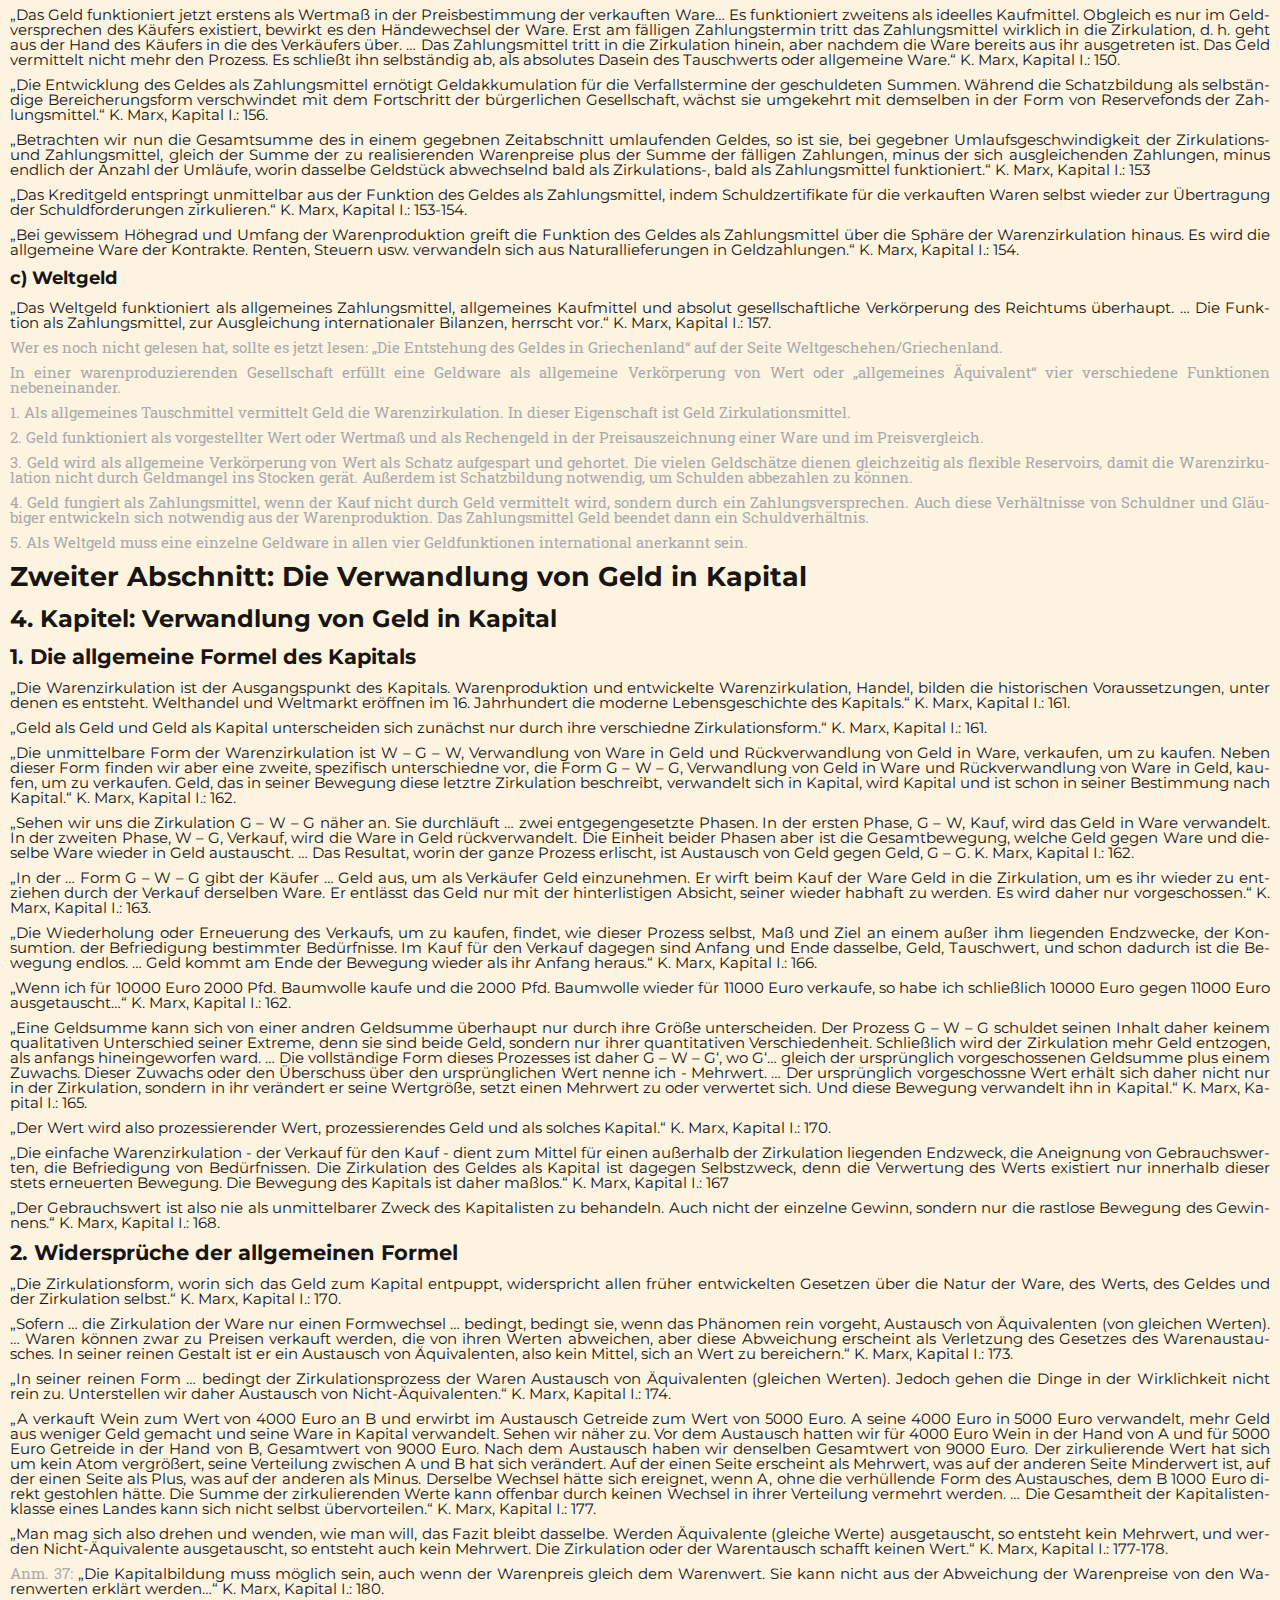
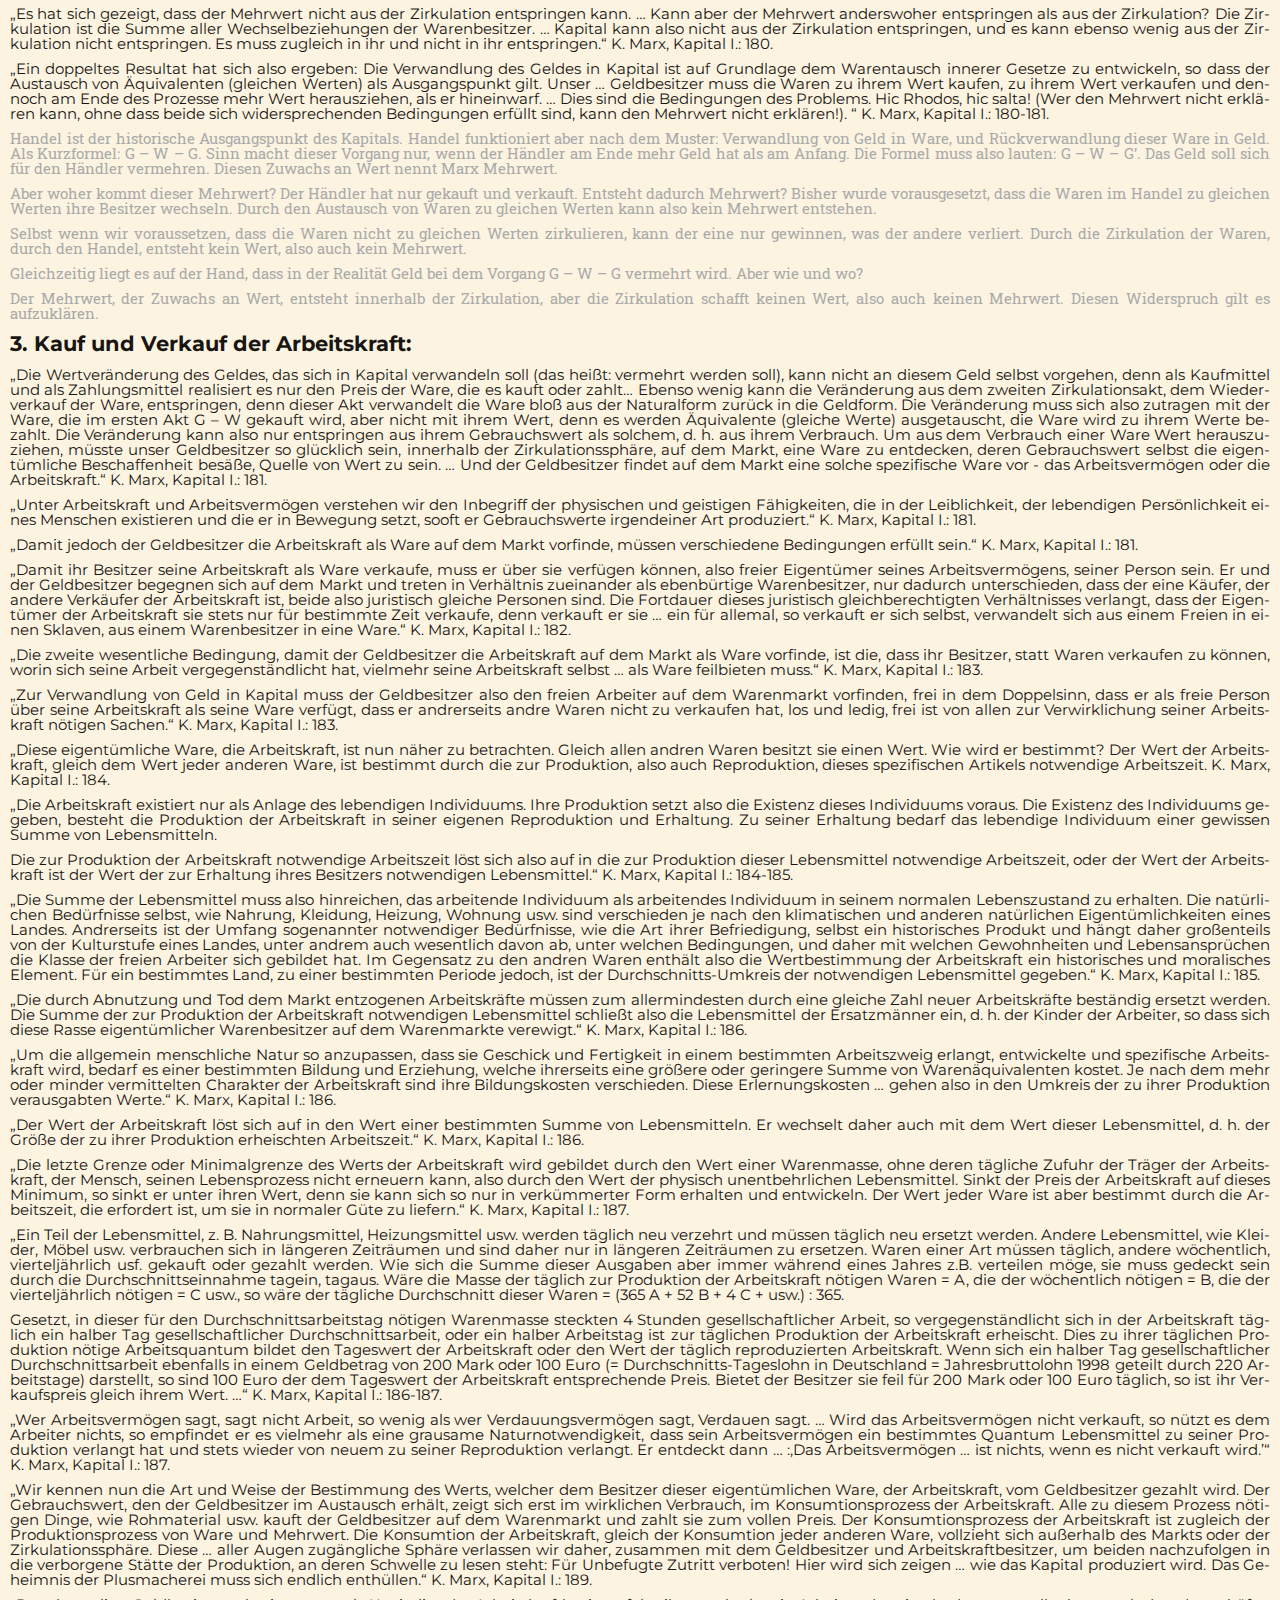
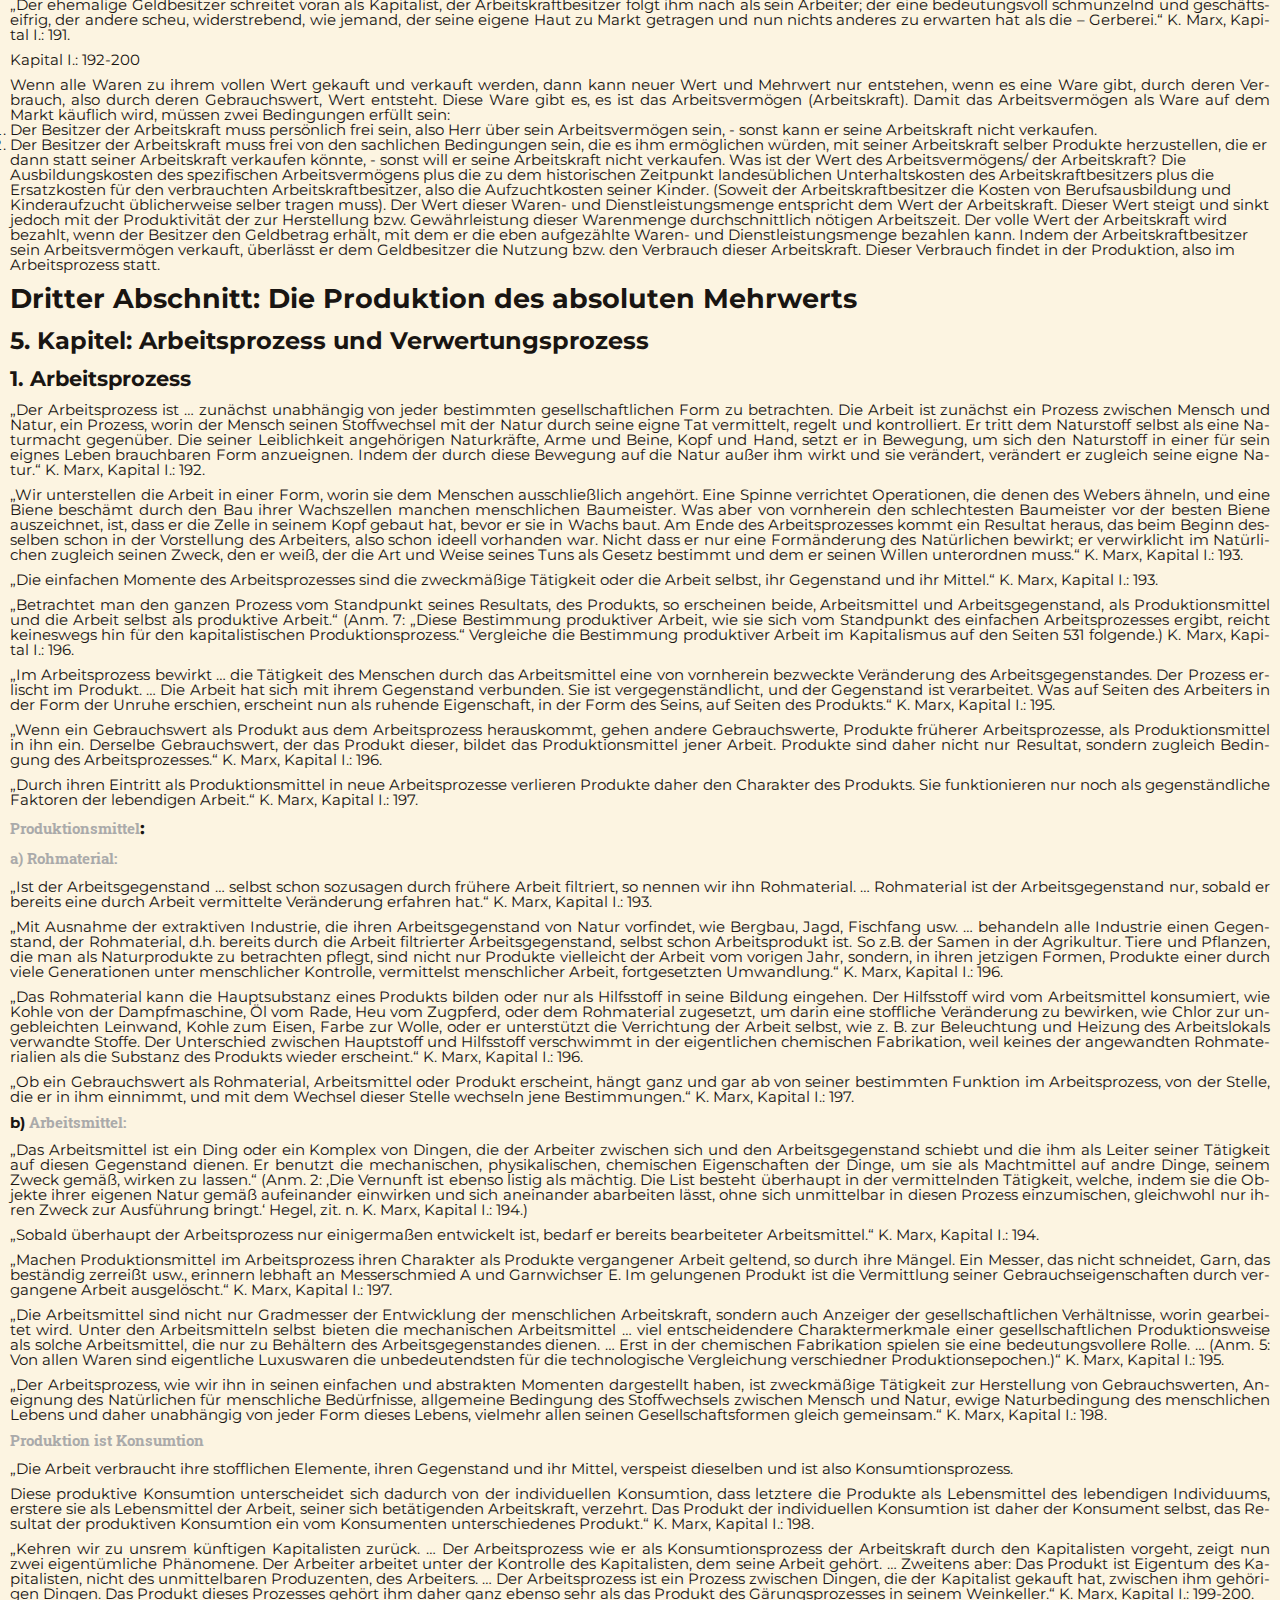
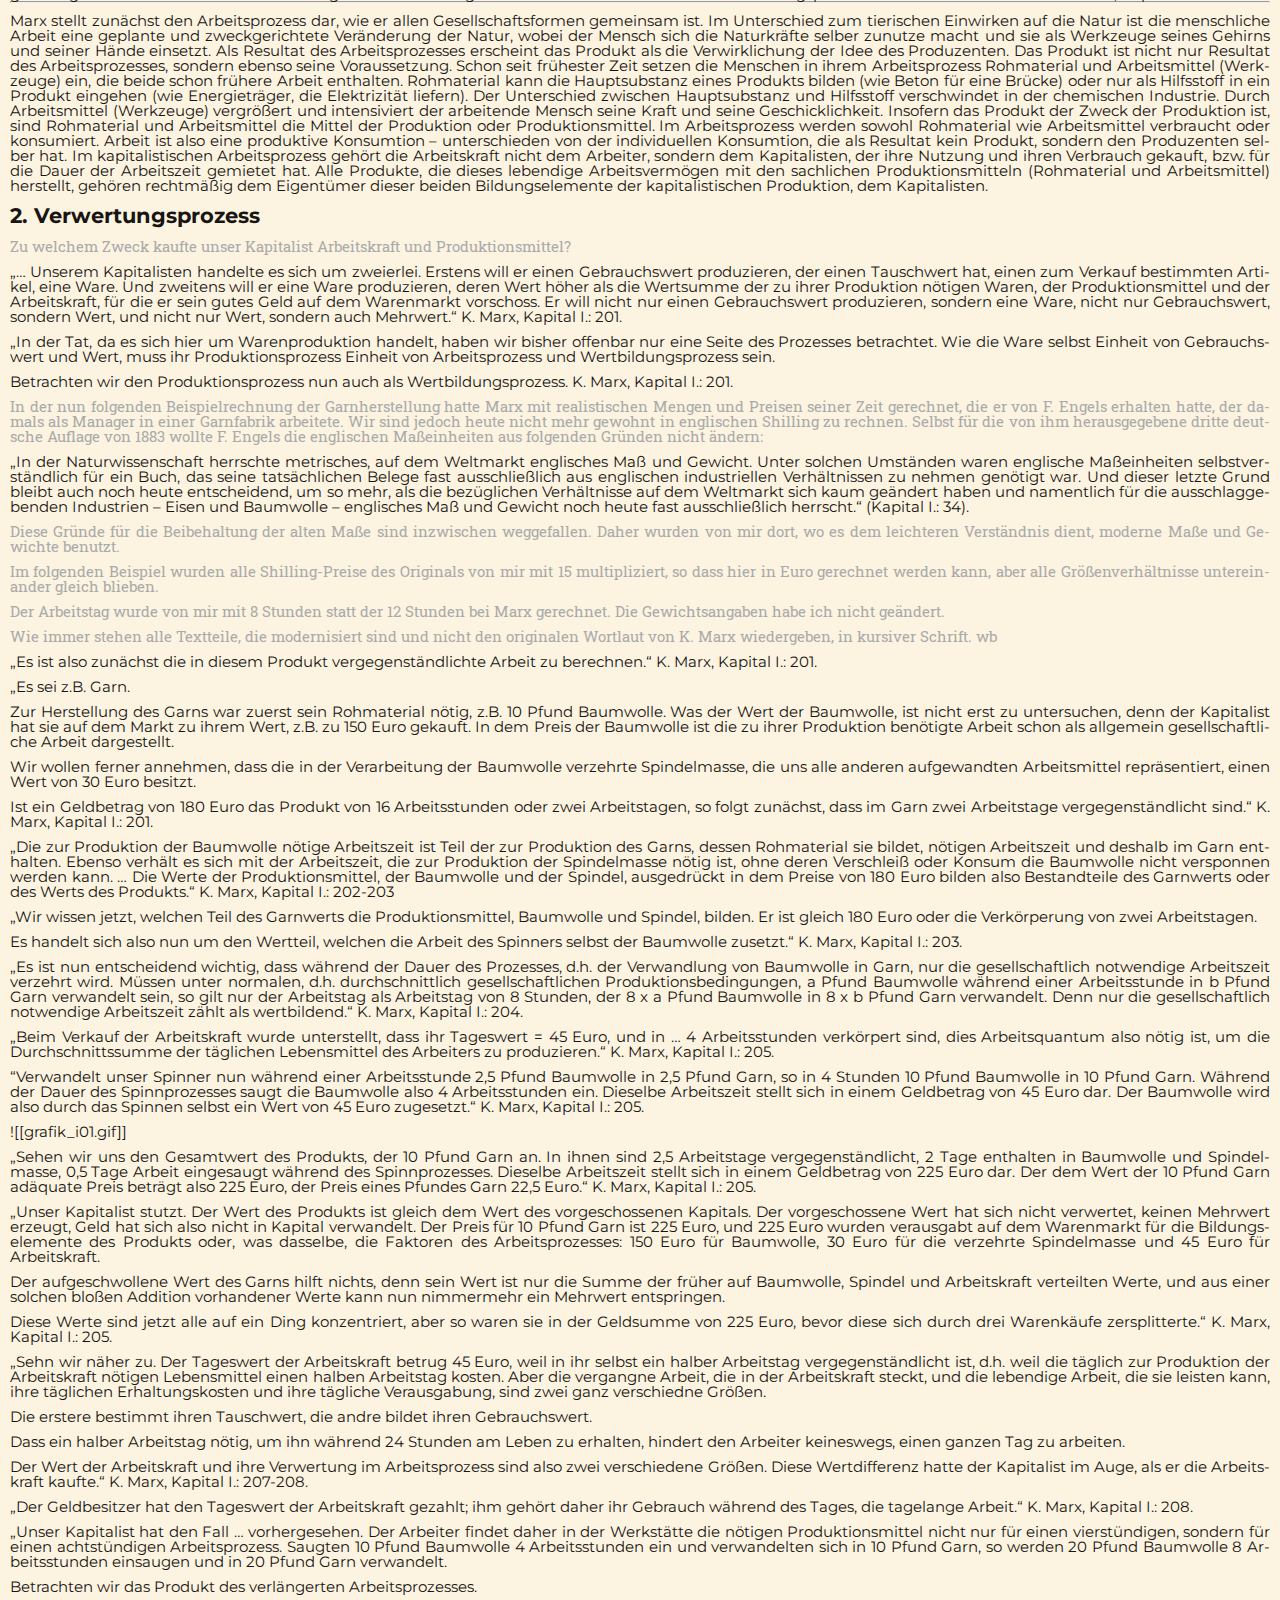
==== commit bf237d2f: "update band1.html" ====
--- a/band1.html
+++ b/band1.html
@@ -27,28 +27,6 @@
       <menu id="toc" class="hidden"></menu>
     </div>
     <div class="right">
-      <div>
-        <i class="fa-solid fa-font" onclick="x('#fontsettings').toggleClass('hidden')"></i>
-        <div class="subtab hidden" id="fontsettings"></div>
-      </div>
-       <div>
-        <i class="fa-solid fa-palette" onclick="x('#colorsettings').toggleClass('hidden')"></i>
-        <div class="subtab hidden" id="colorsettings">
-           <div>
-            <label for="stylemode">Theme</label>
-            <select id="stylemode" name="stylemode" onchange="x('html').data('stylemode',this.value)">
-              <option>dark</option>
-              <option>light</option>
-              <option>oled</option>
-              <option>white</option>
-            </select>
-          </div>
-          <div>
-            <label for="brightness">Helligkeit</label>
-            <input type="range" id="brightness" name="brightness" min="0.25" max="1.00" step="0.05" oninput="x('html').cssvar('brightness',this.value)">
-          </div>
-        </div>
-      </div>
     </div>
   </header>
   <main>
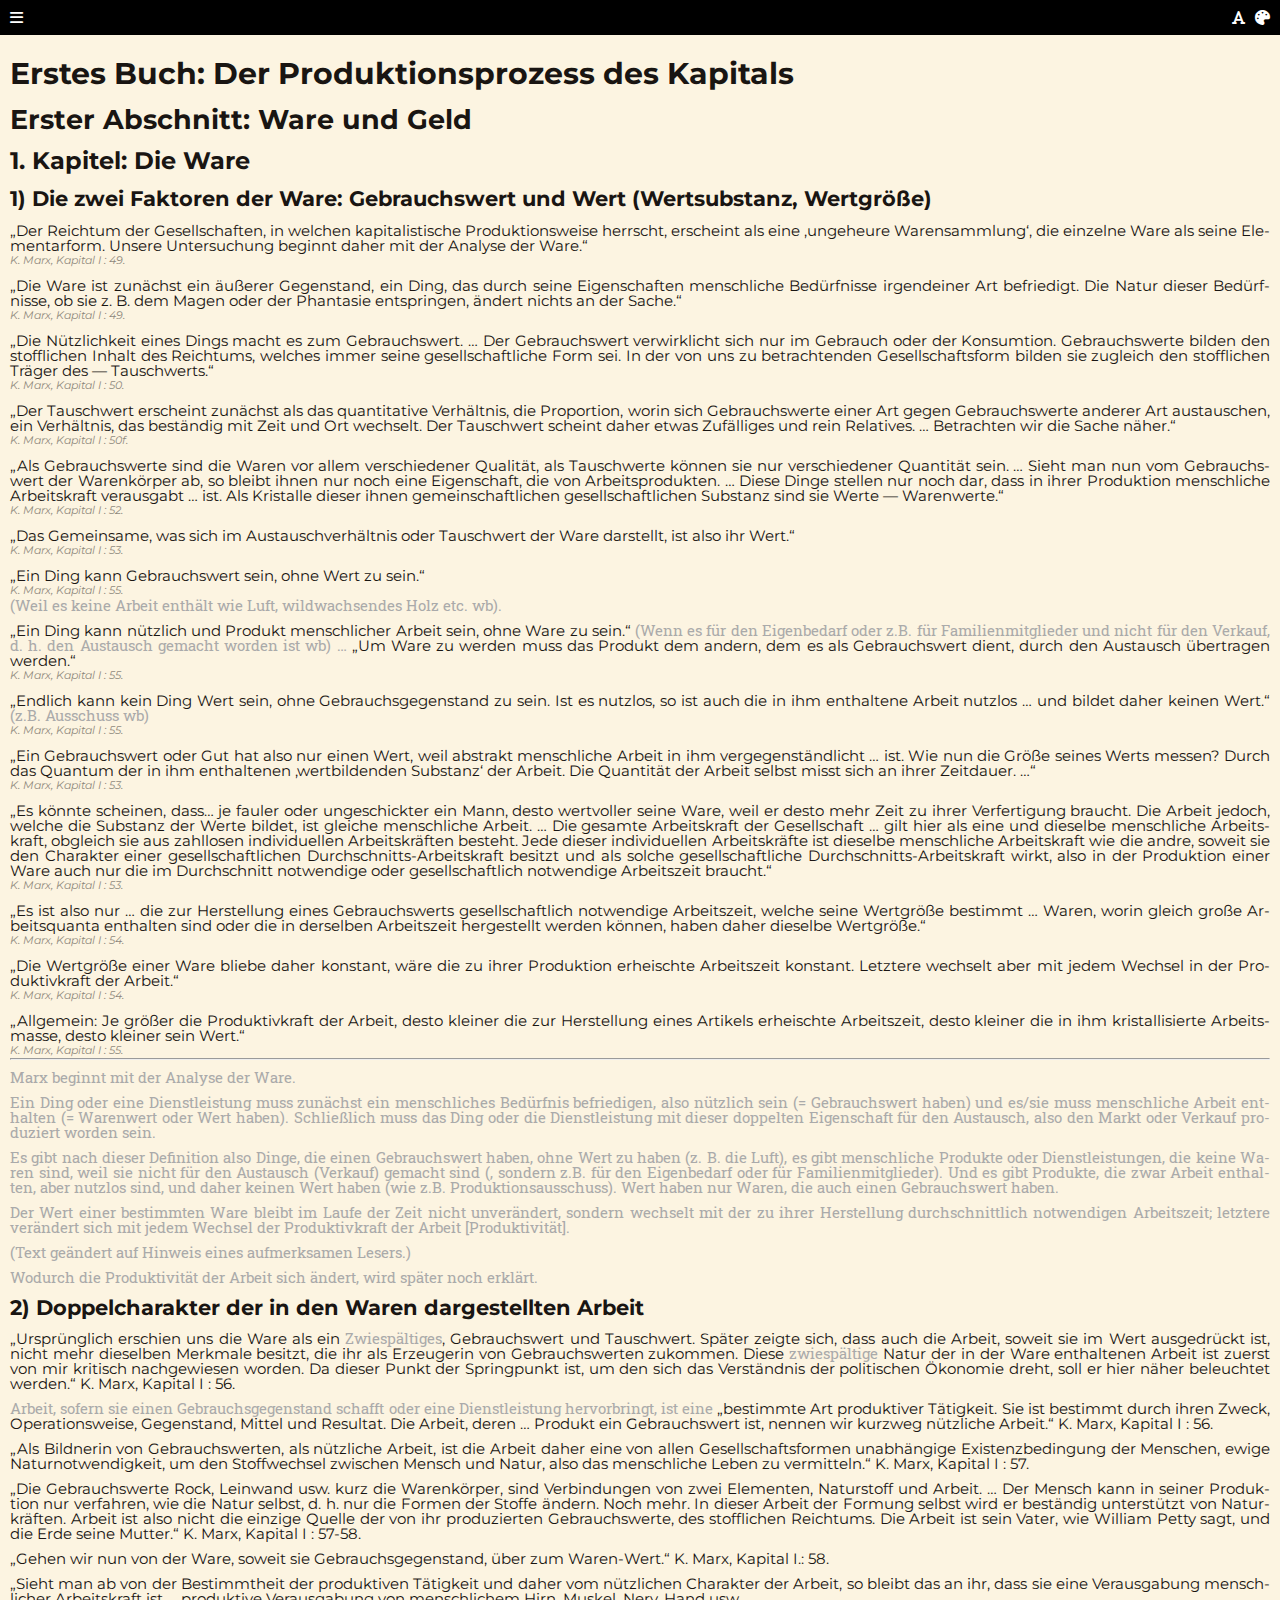
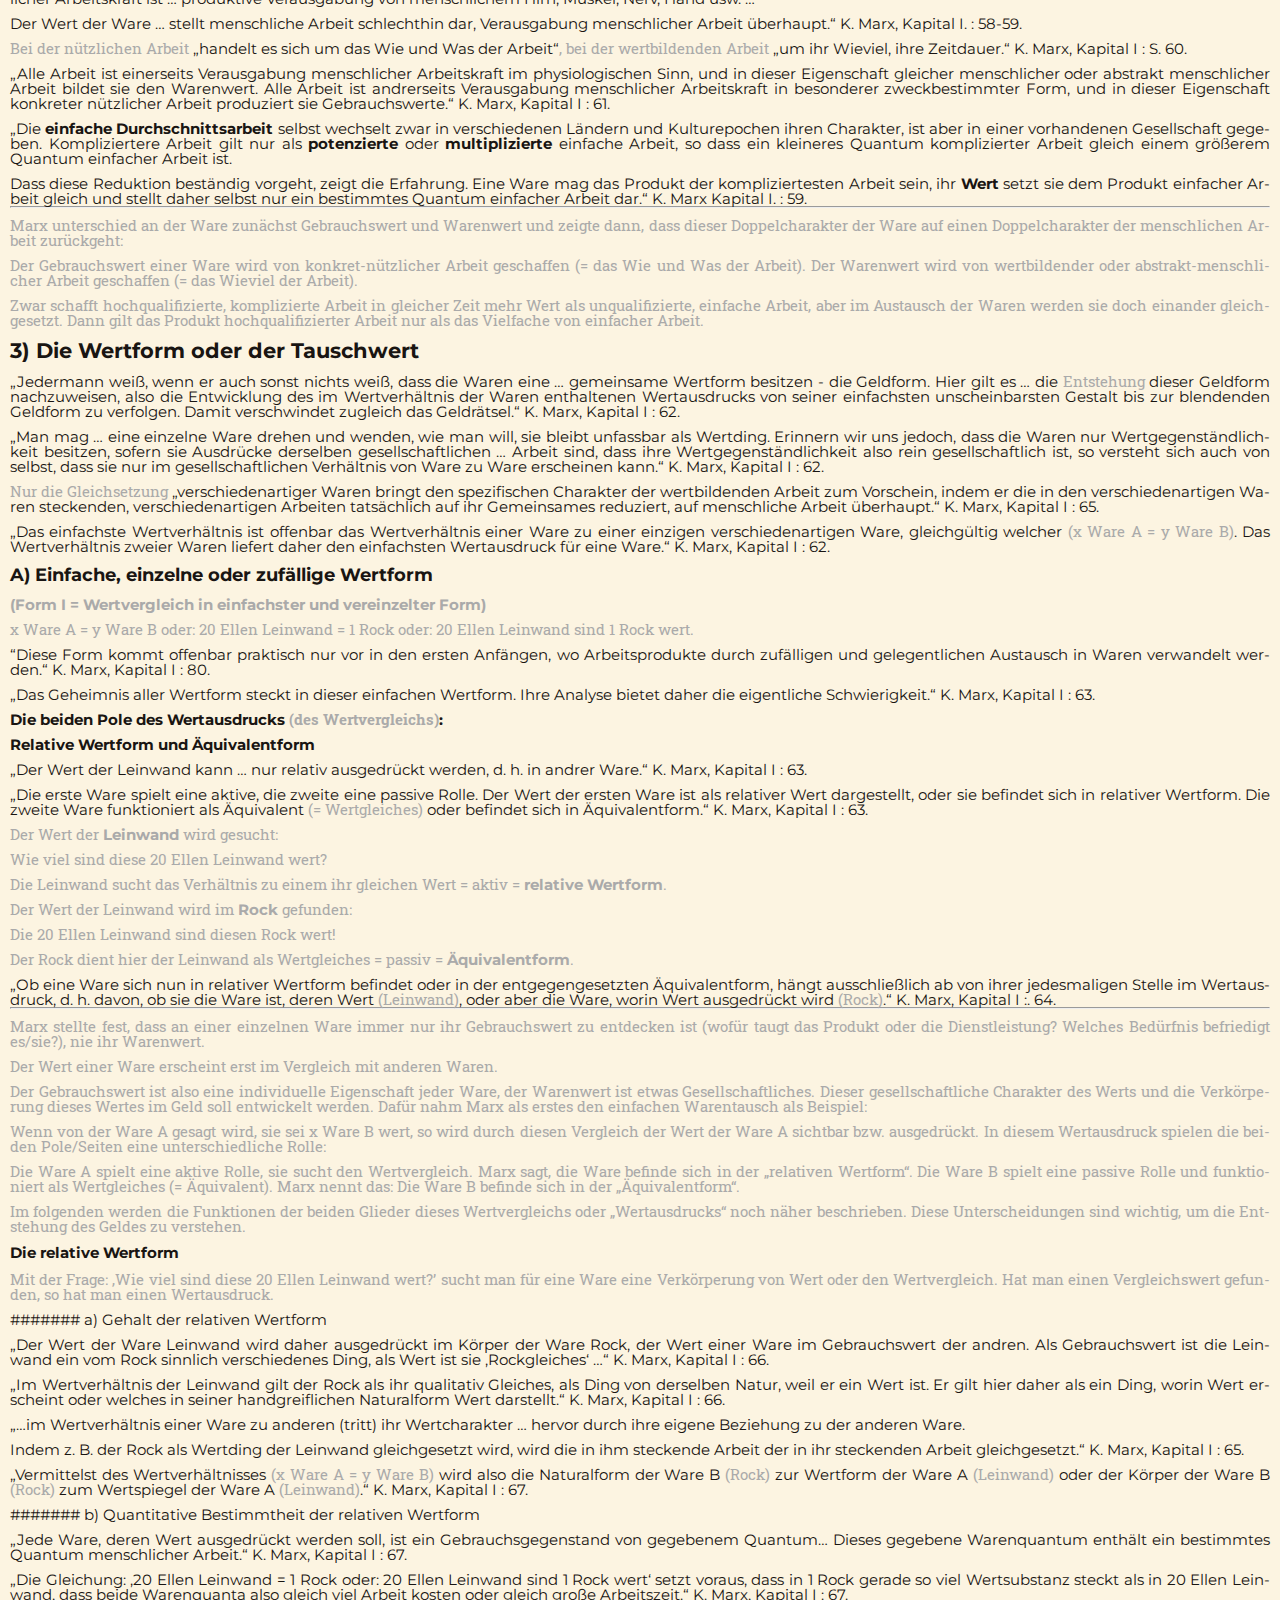
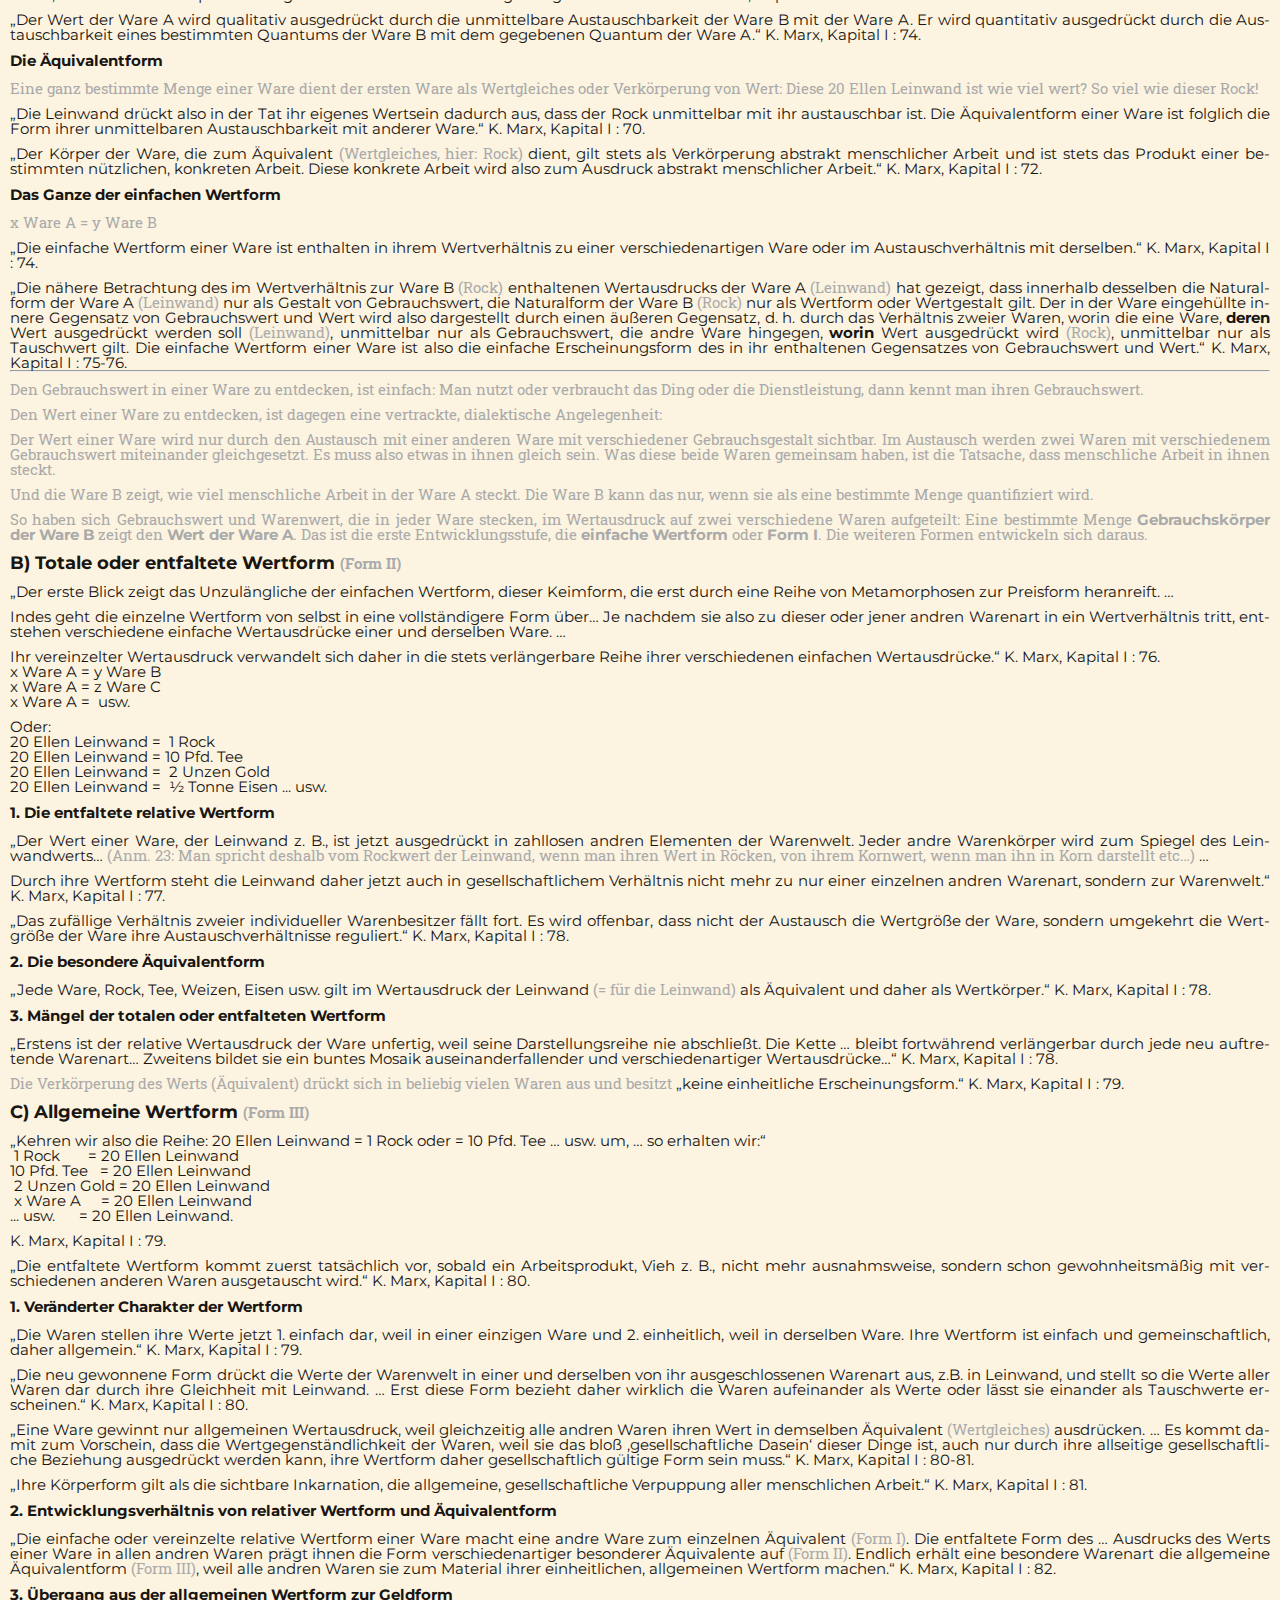
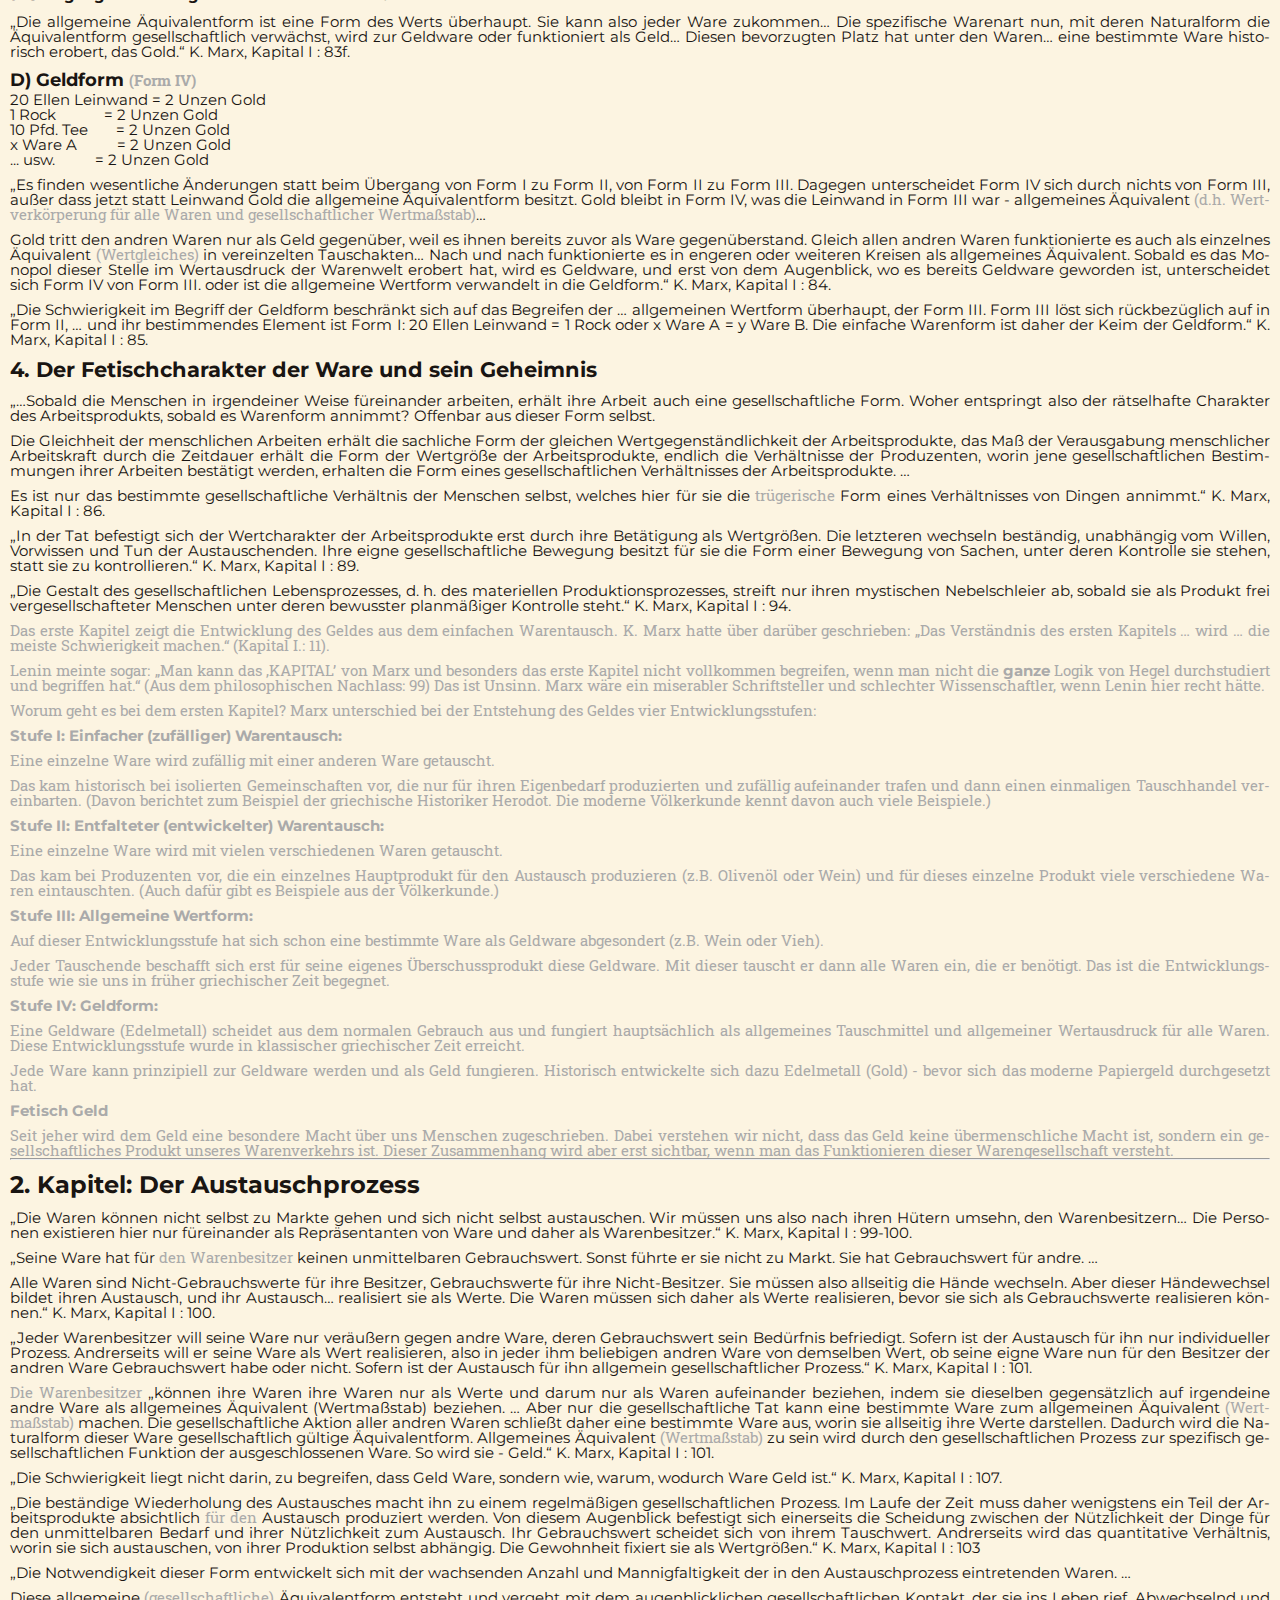
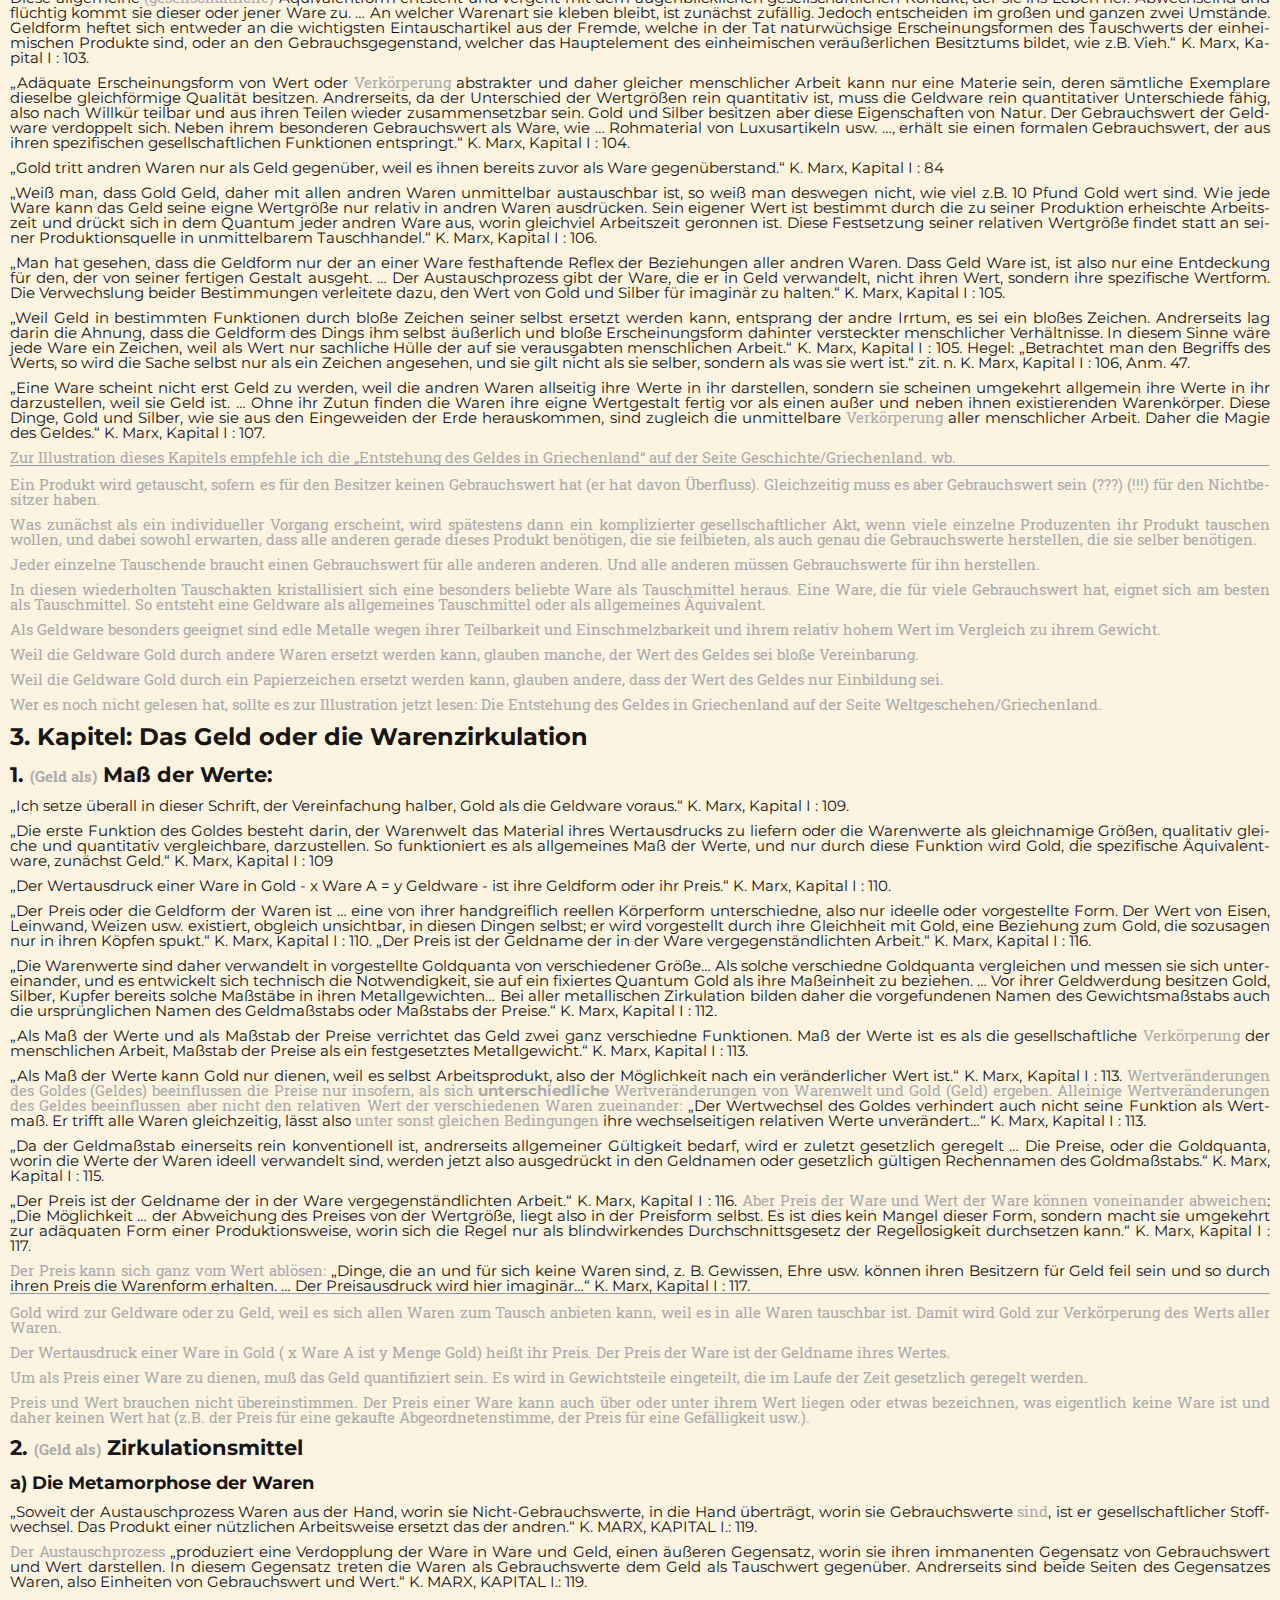
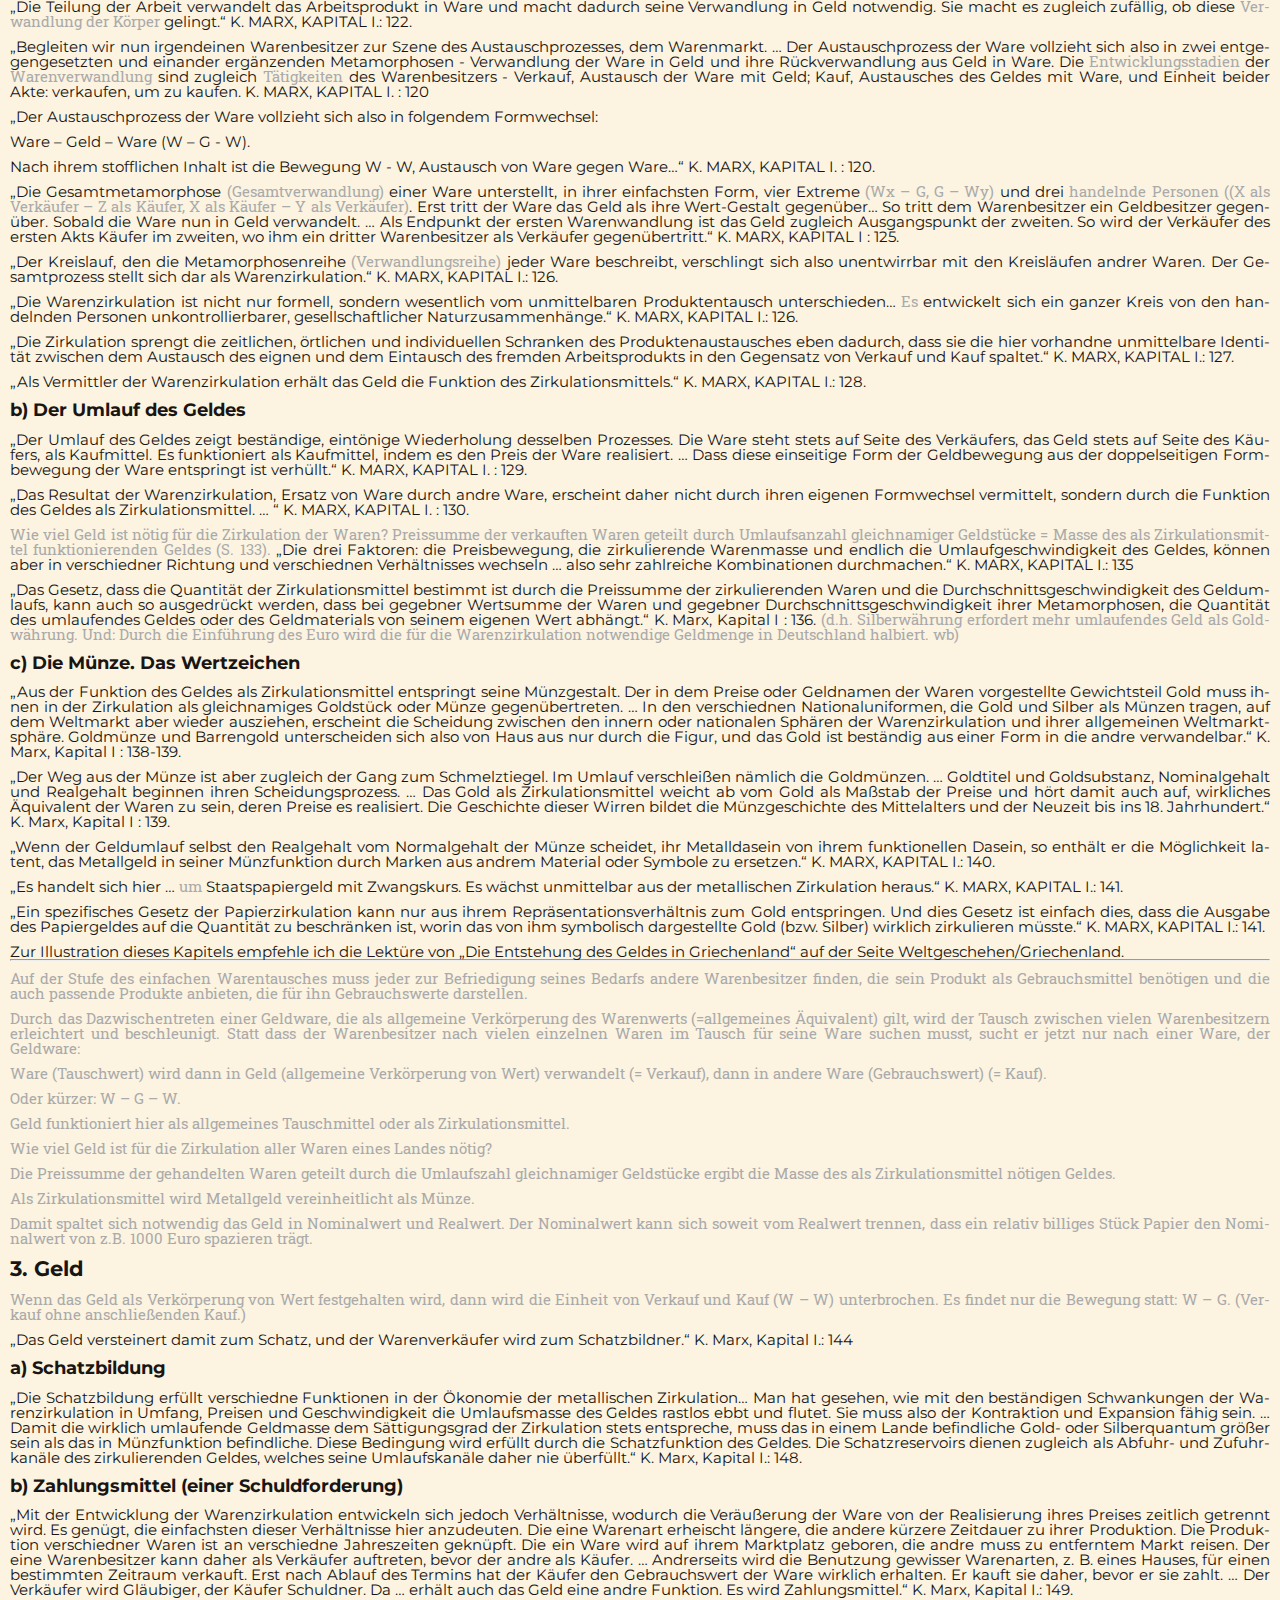
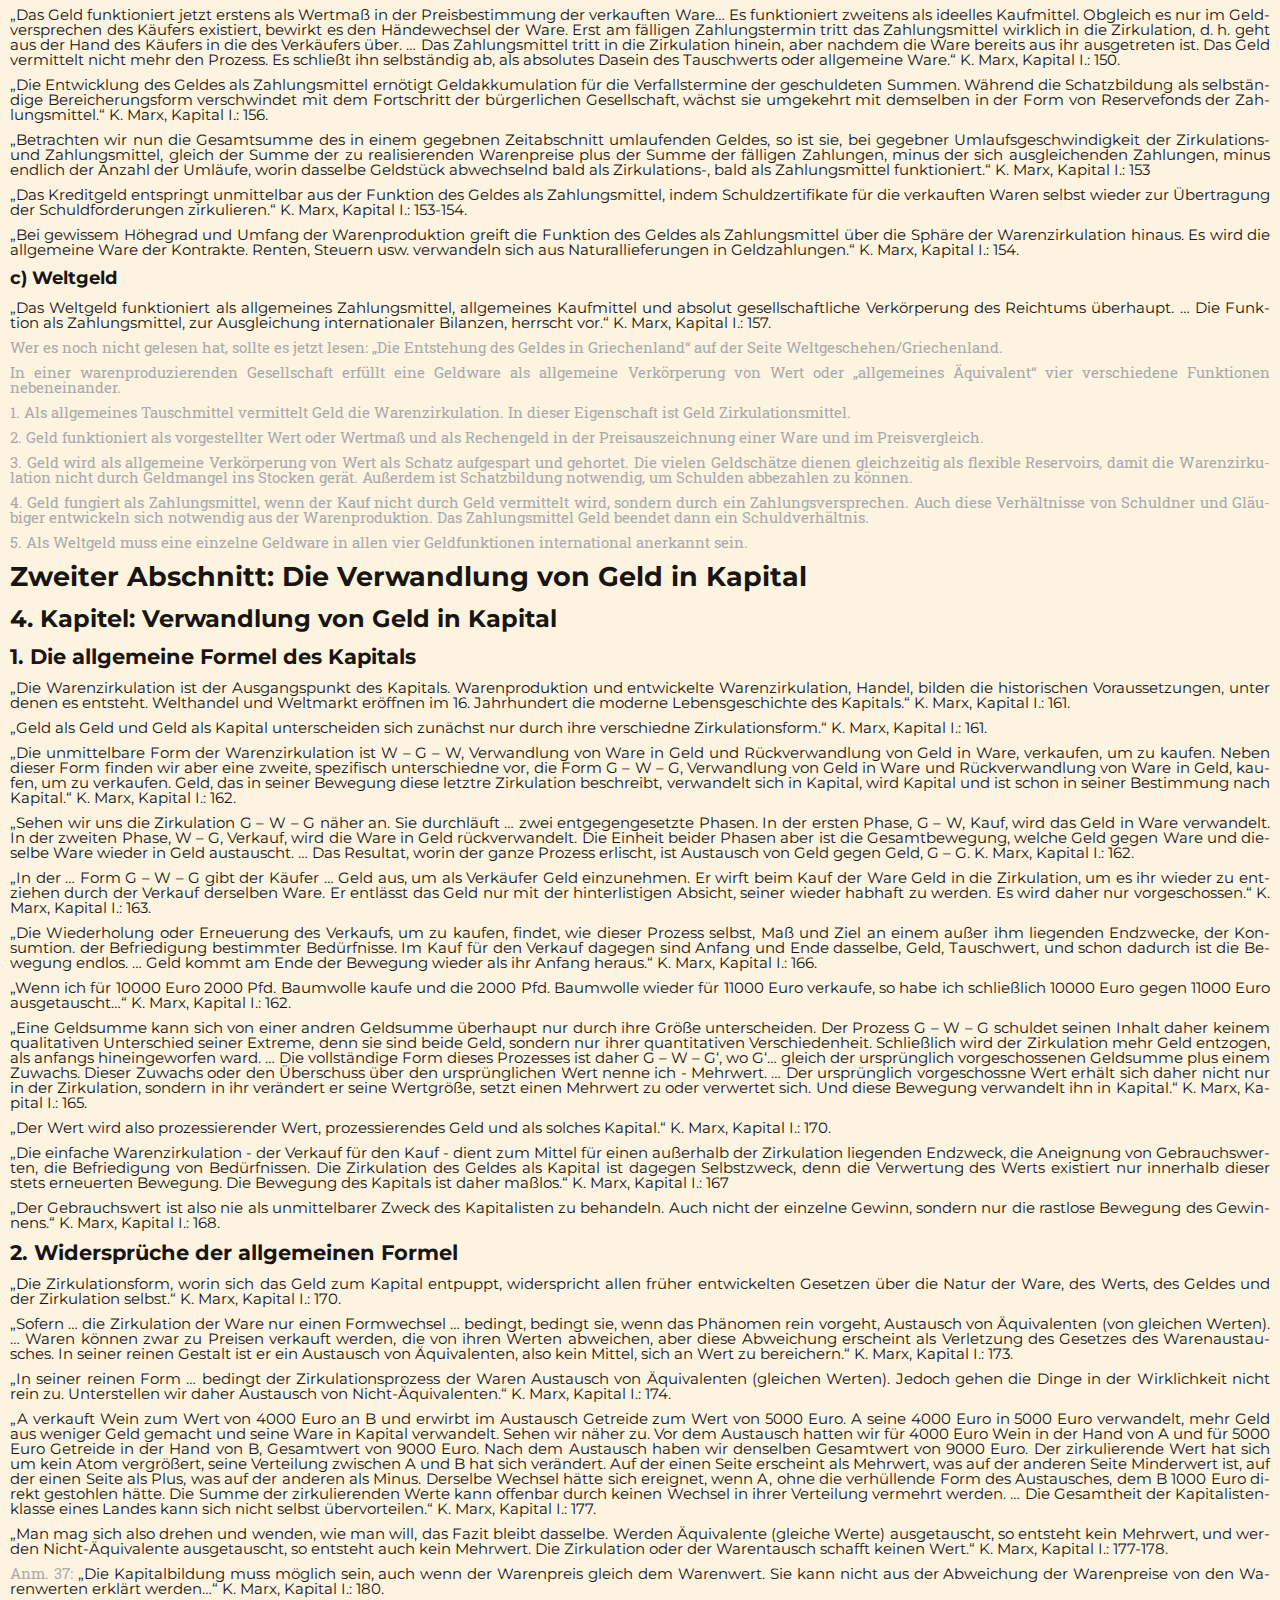
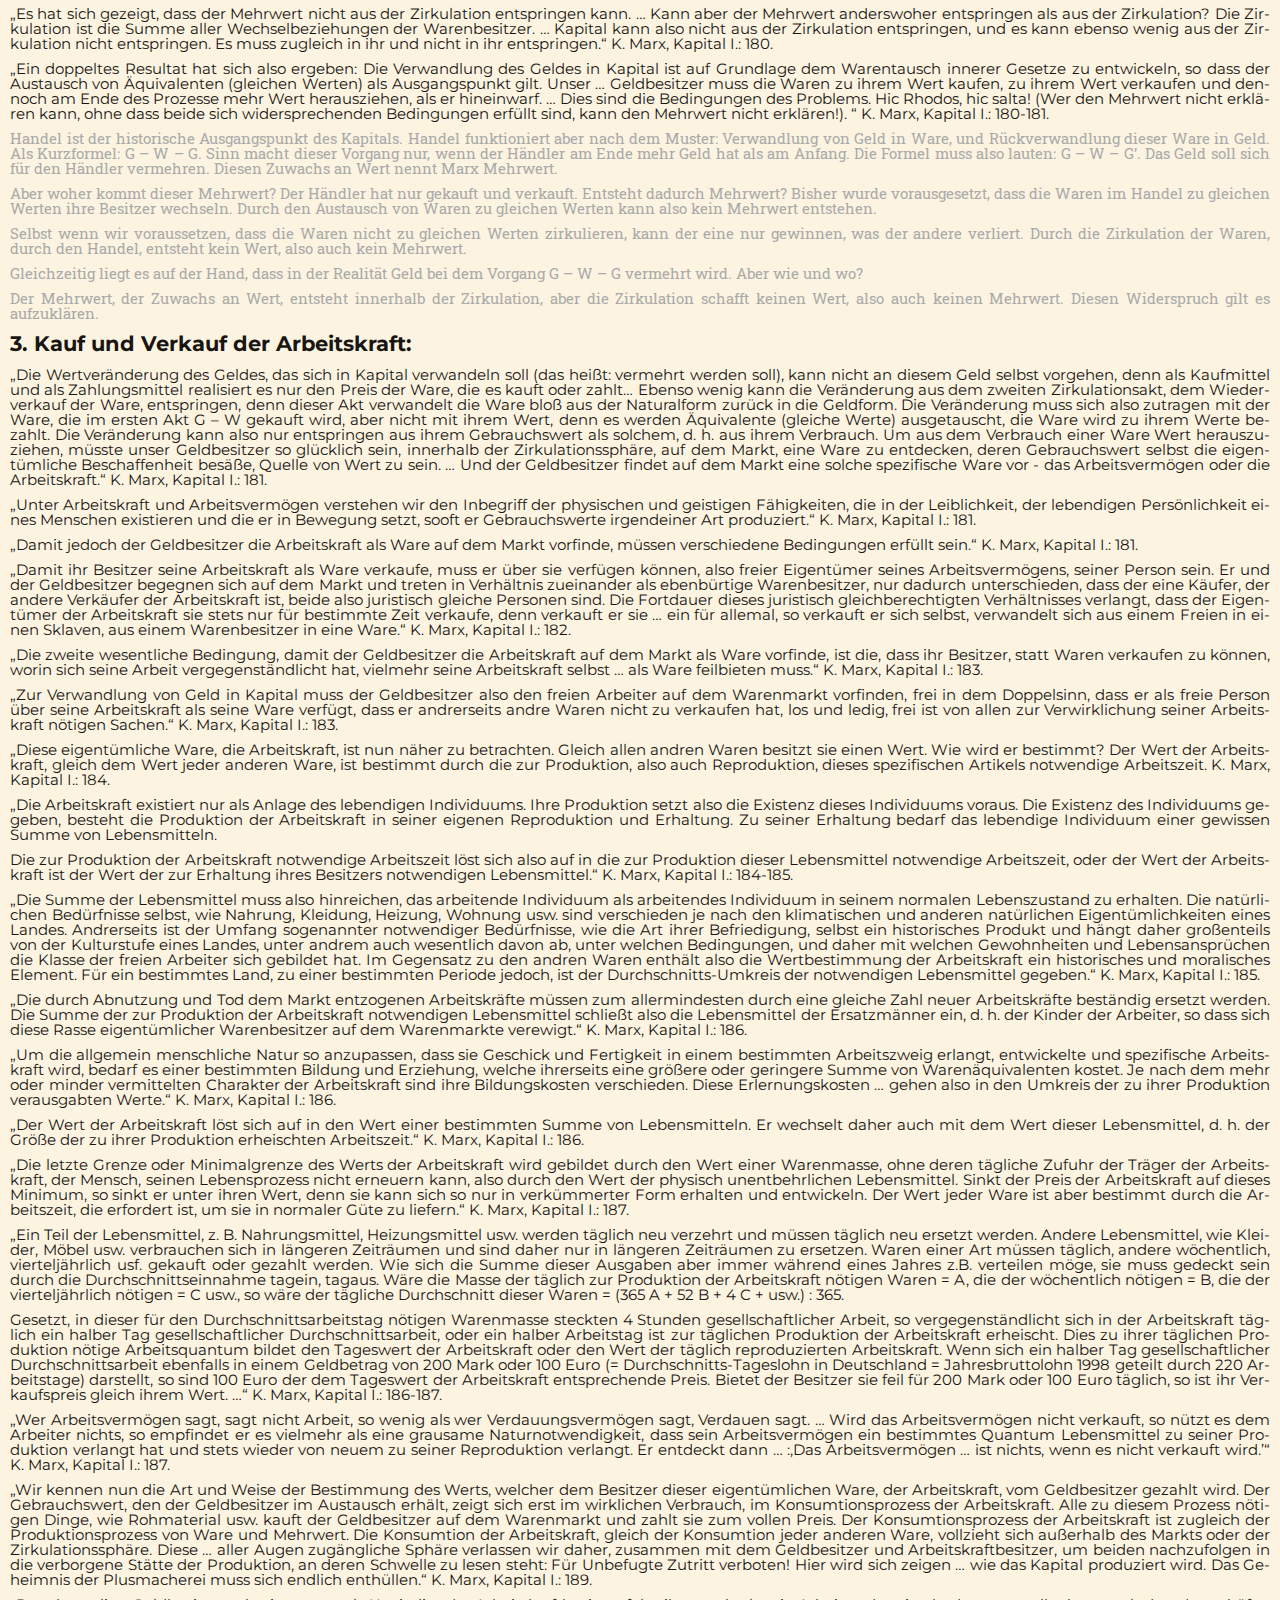
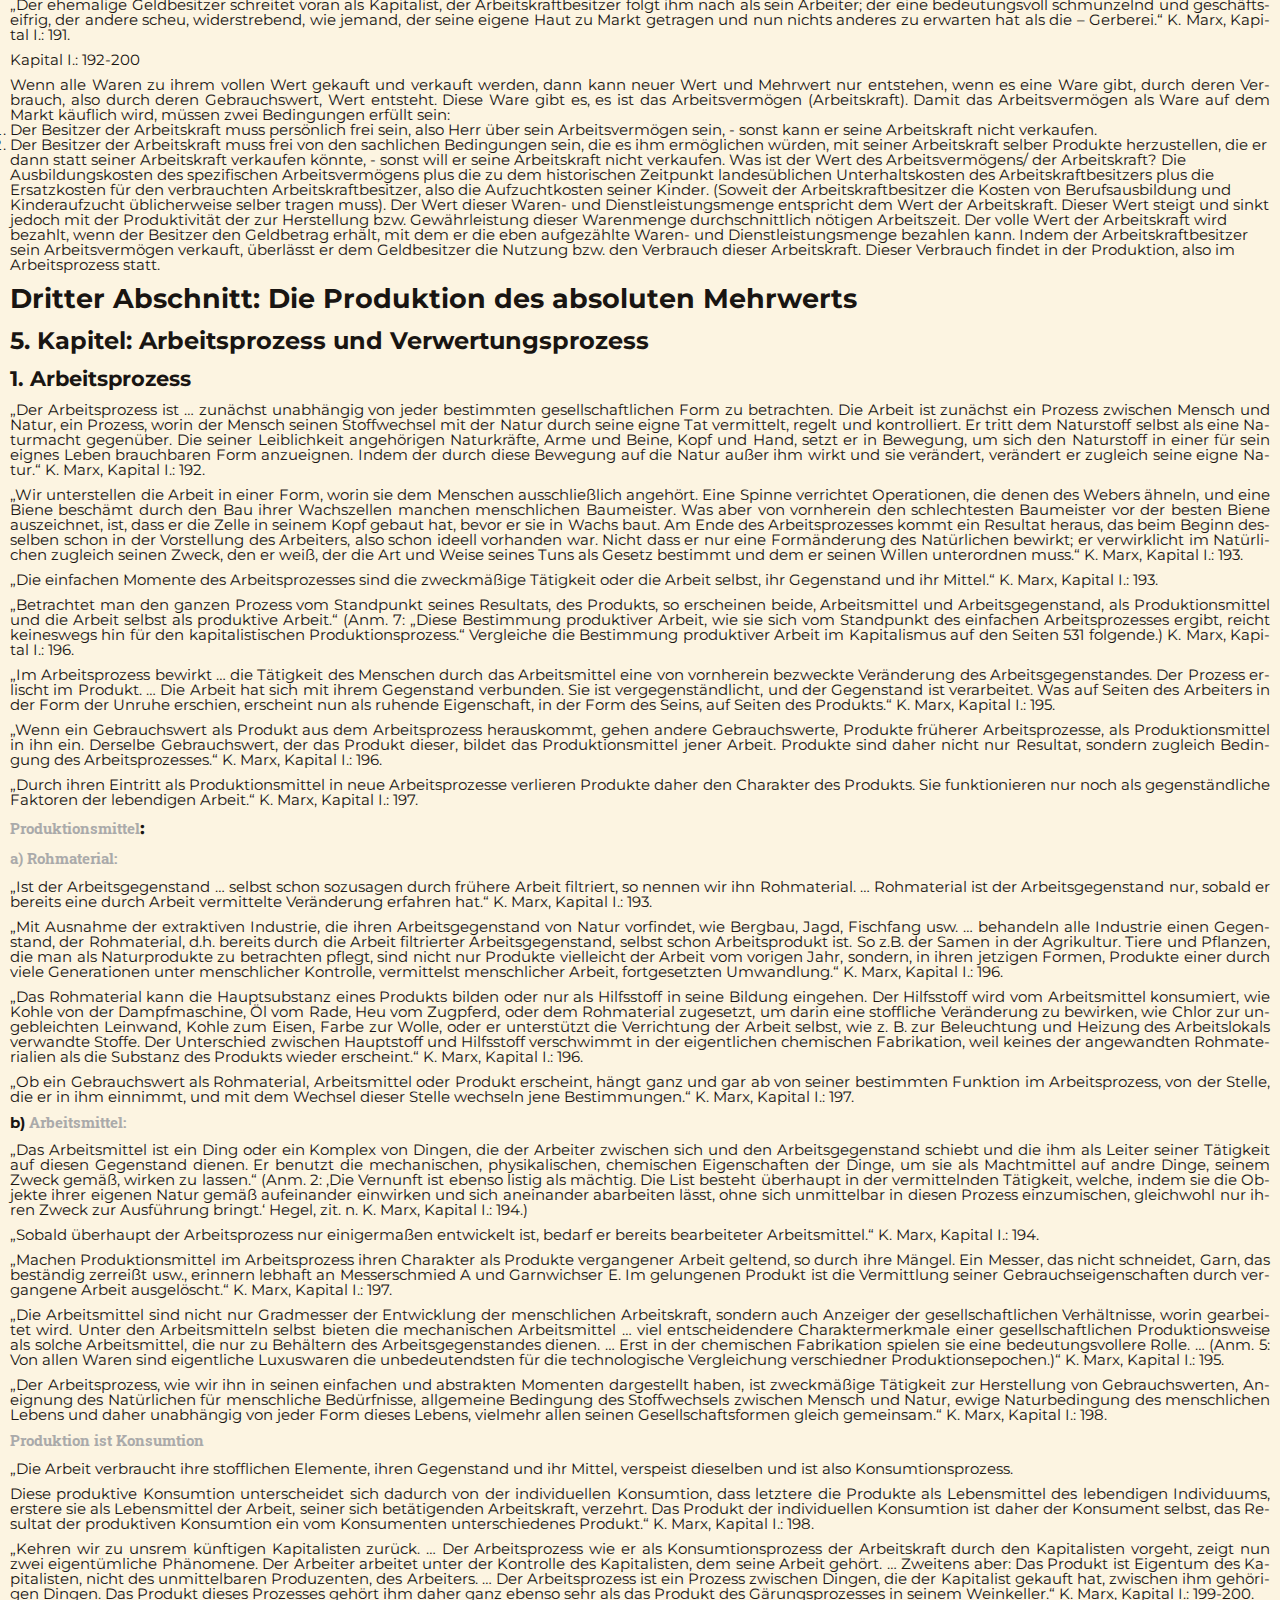
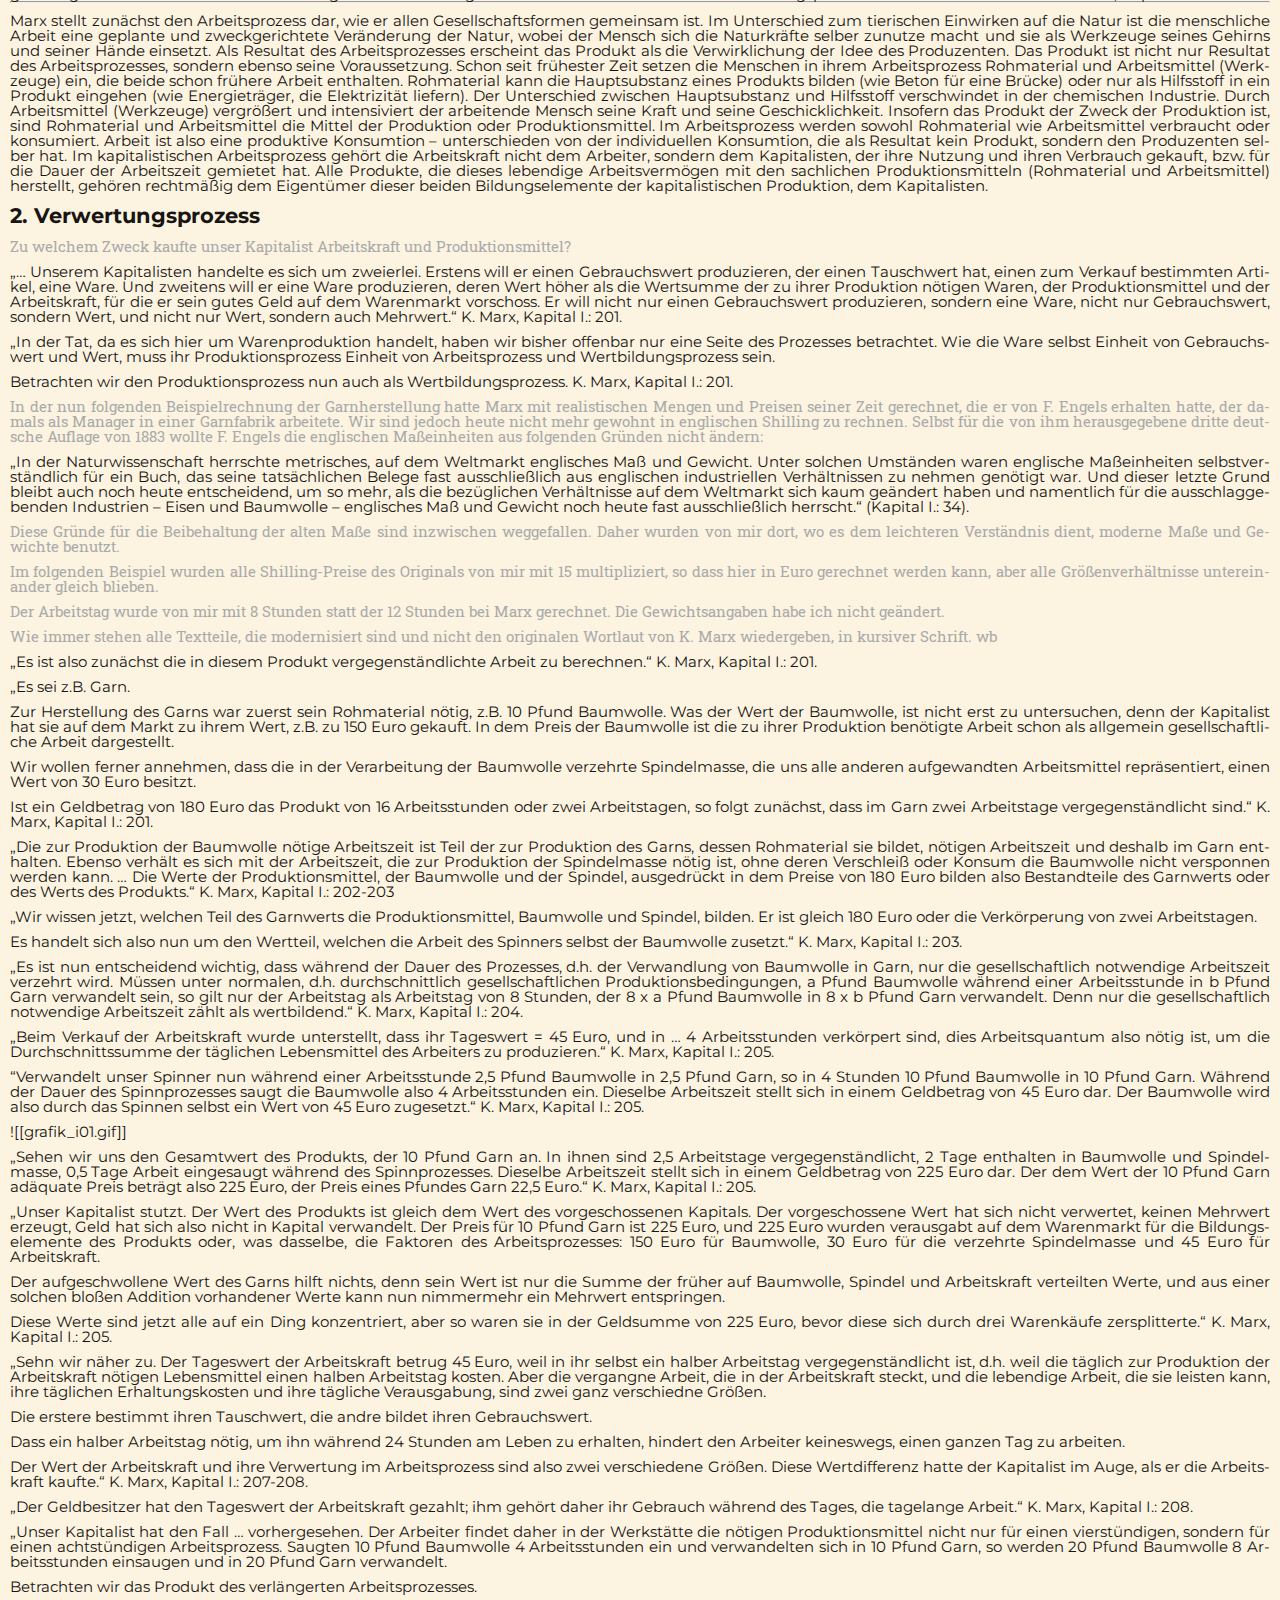
==== commit 7571ed17: "update" ====
--- a/band1.html
+++ b/band1.html
@@ -9086,7 +9086,7 @@
 </main>
   <script src="js/cookie.js"></script>
   <script src="js/toc.js"></script>
-  <!--<script src="js/x.js"></script>-->
+  <script src="js/x.js"></script>
   <script src="js/main.js"></script>
 </body>
 </html>